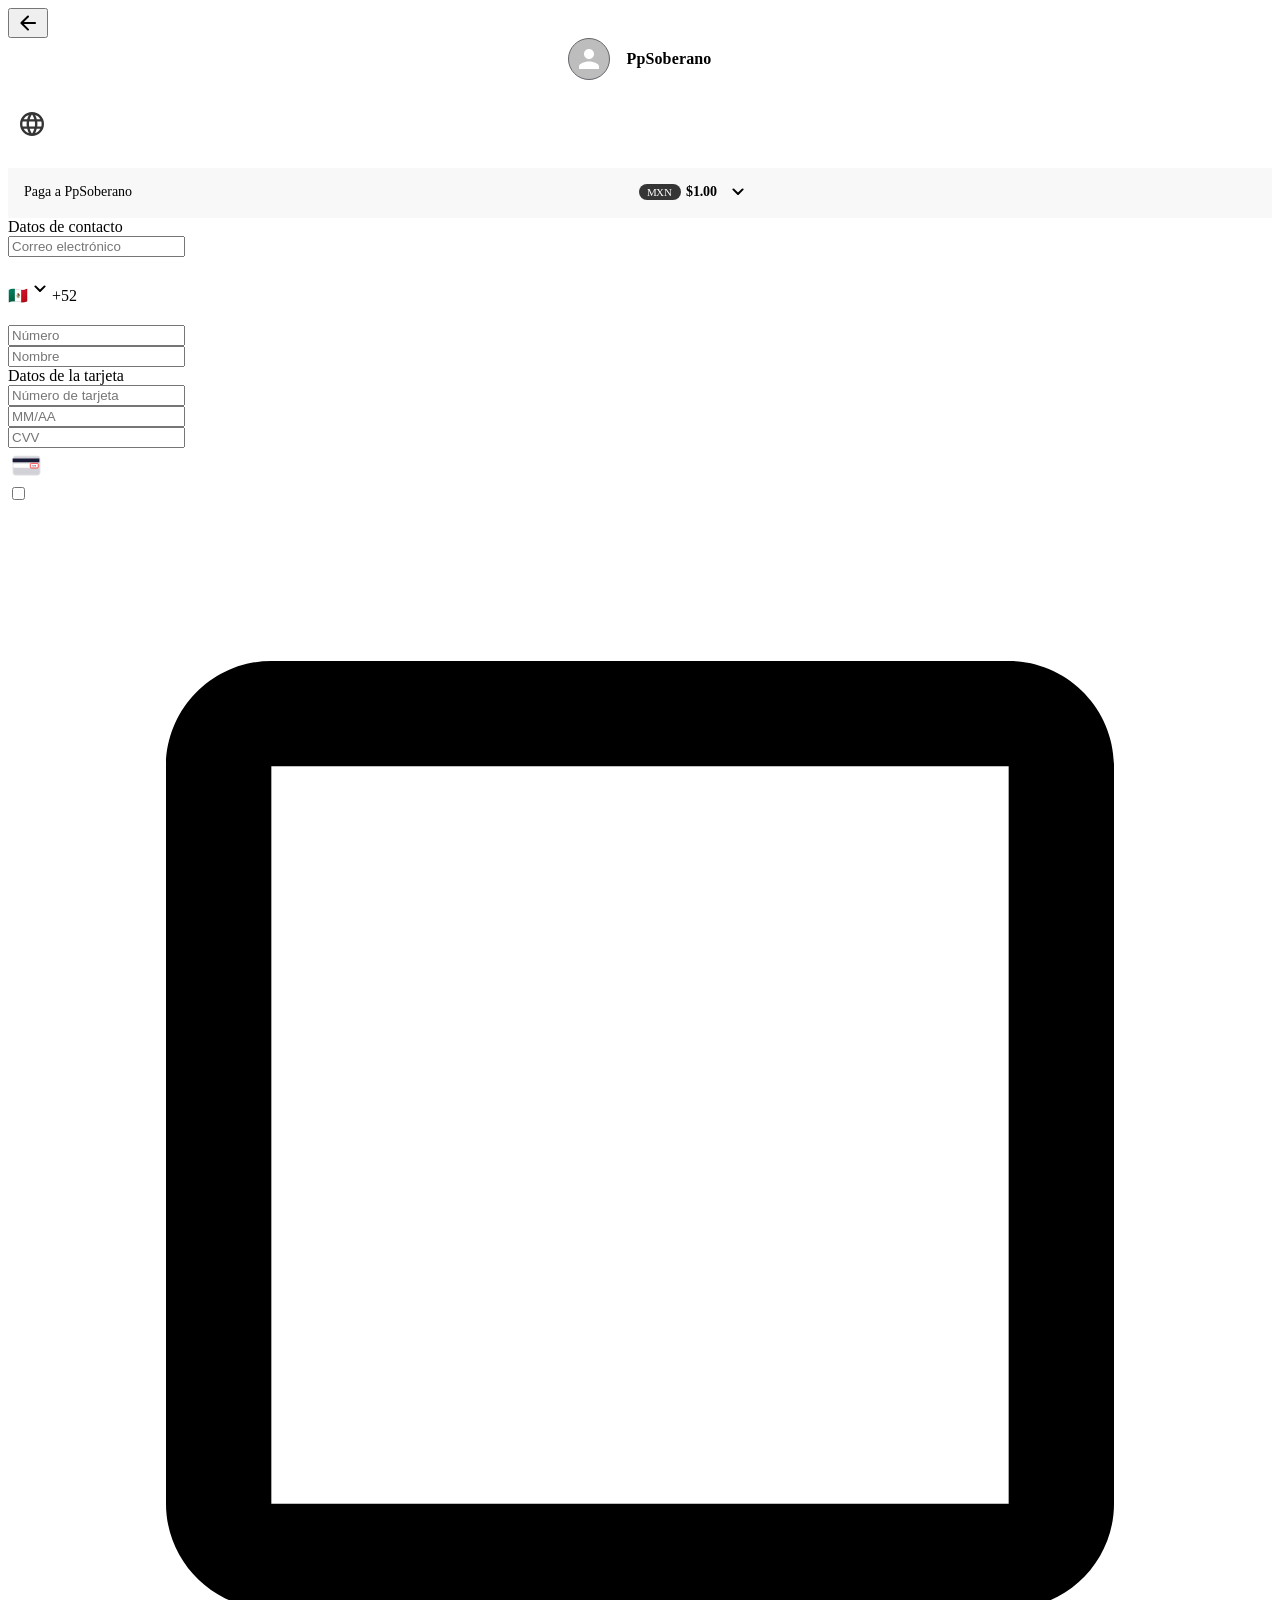
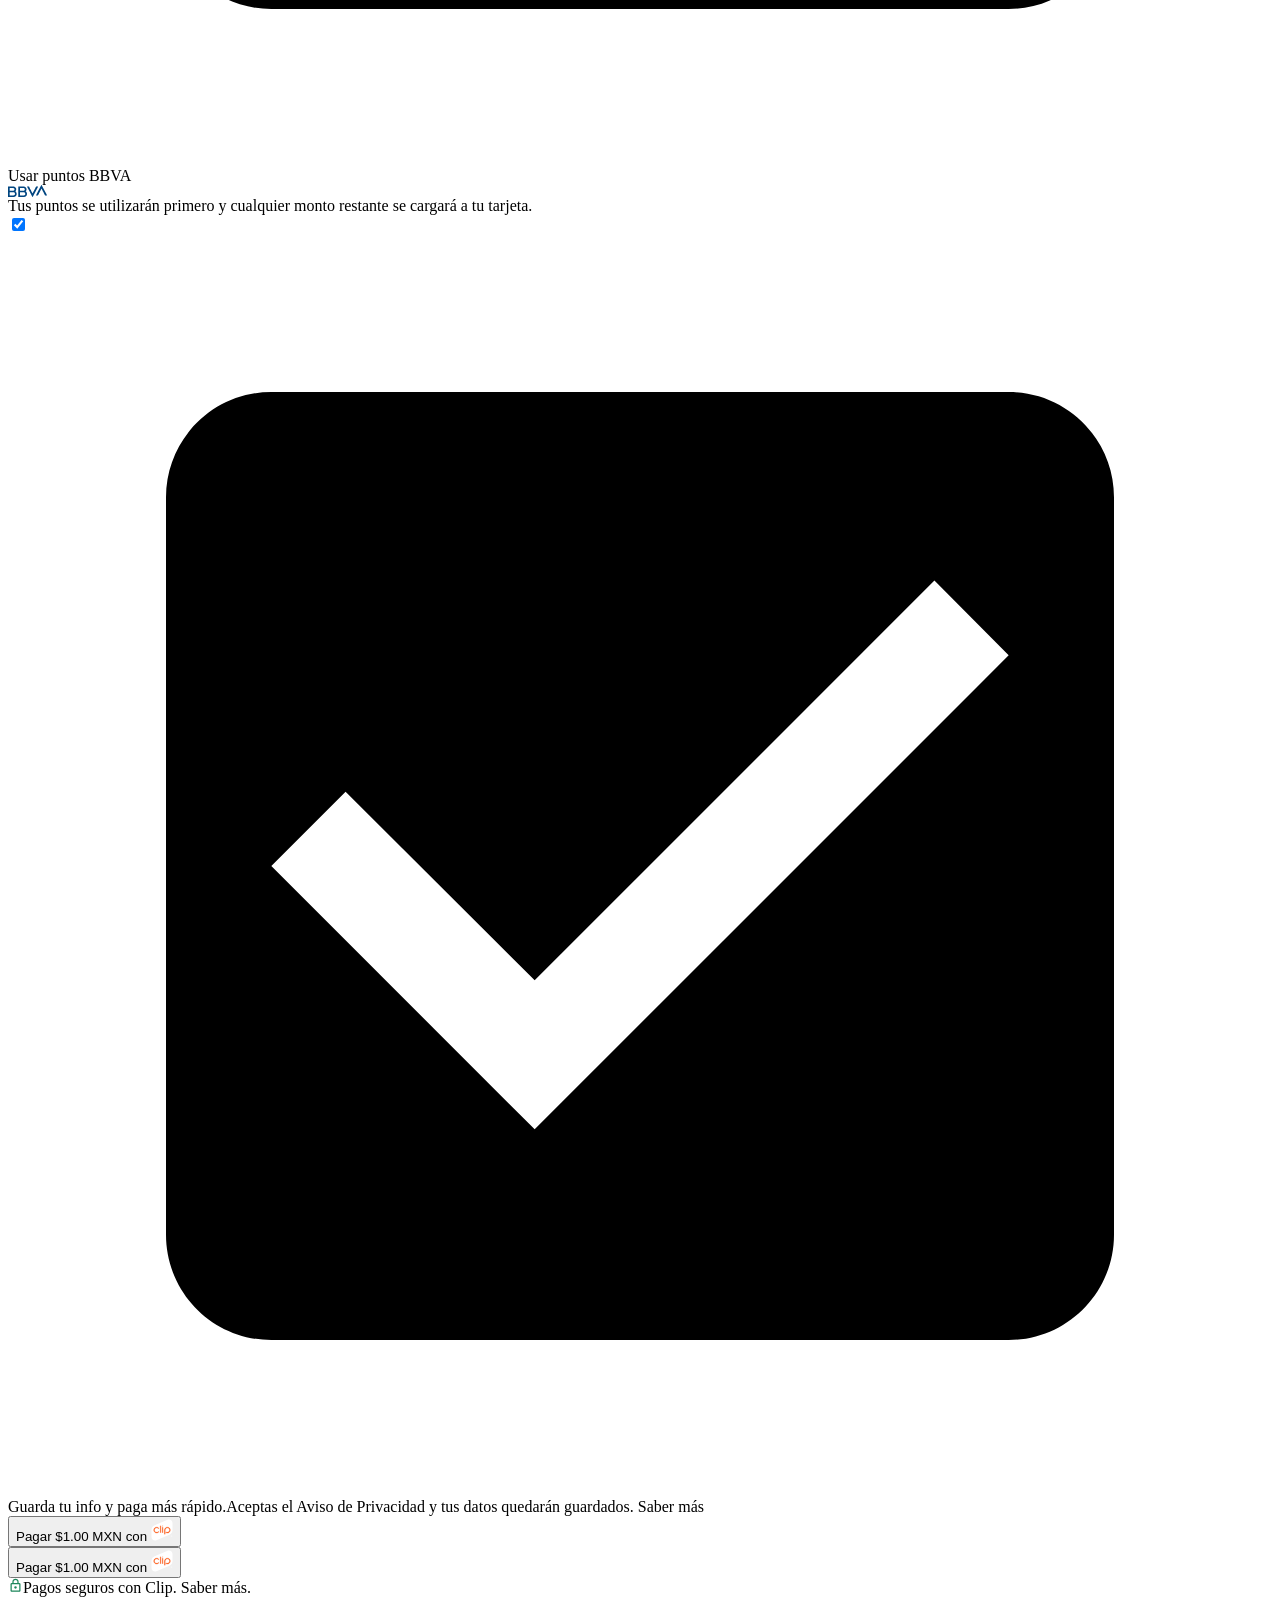
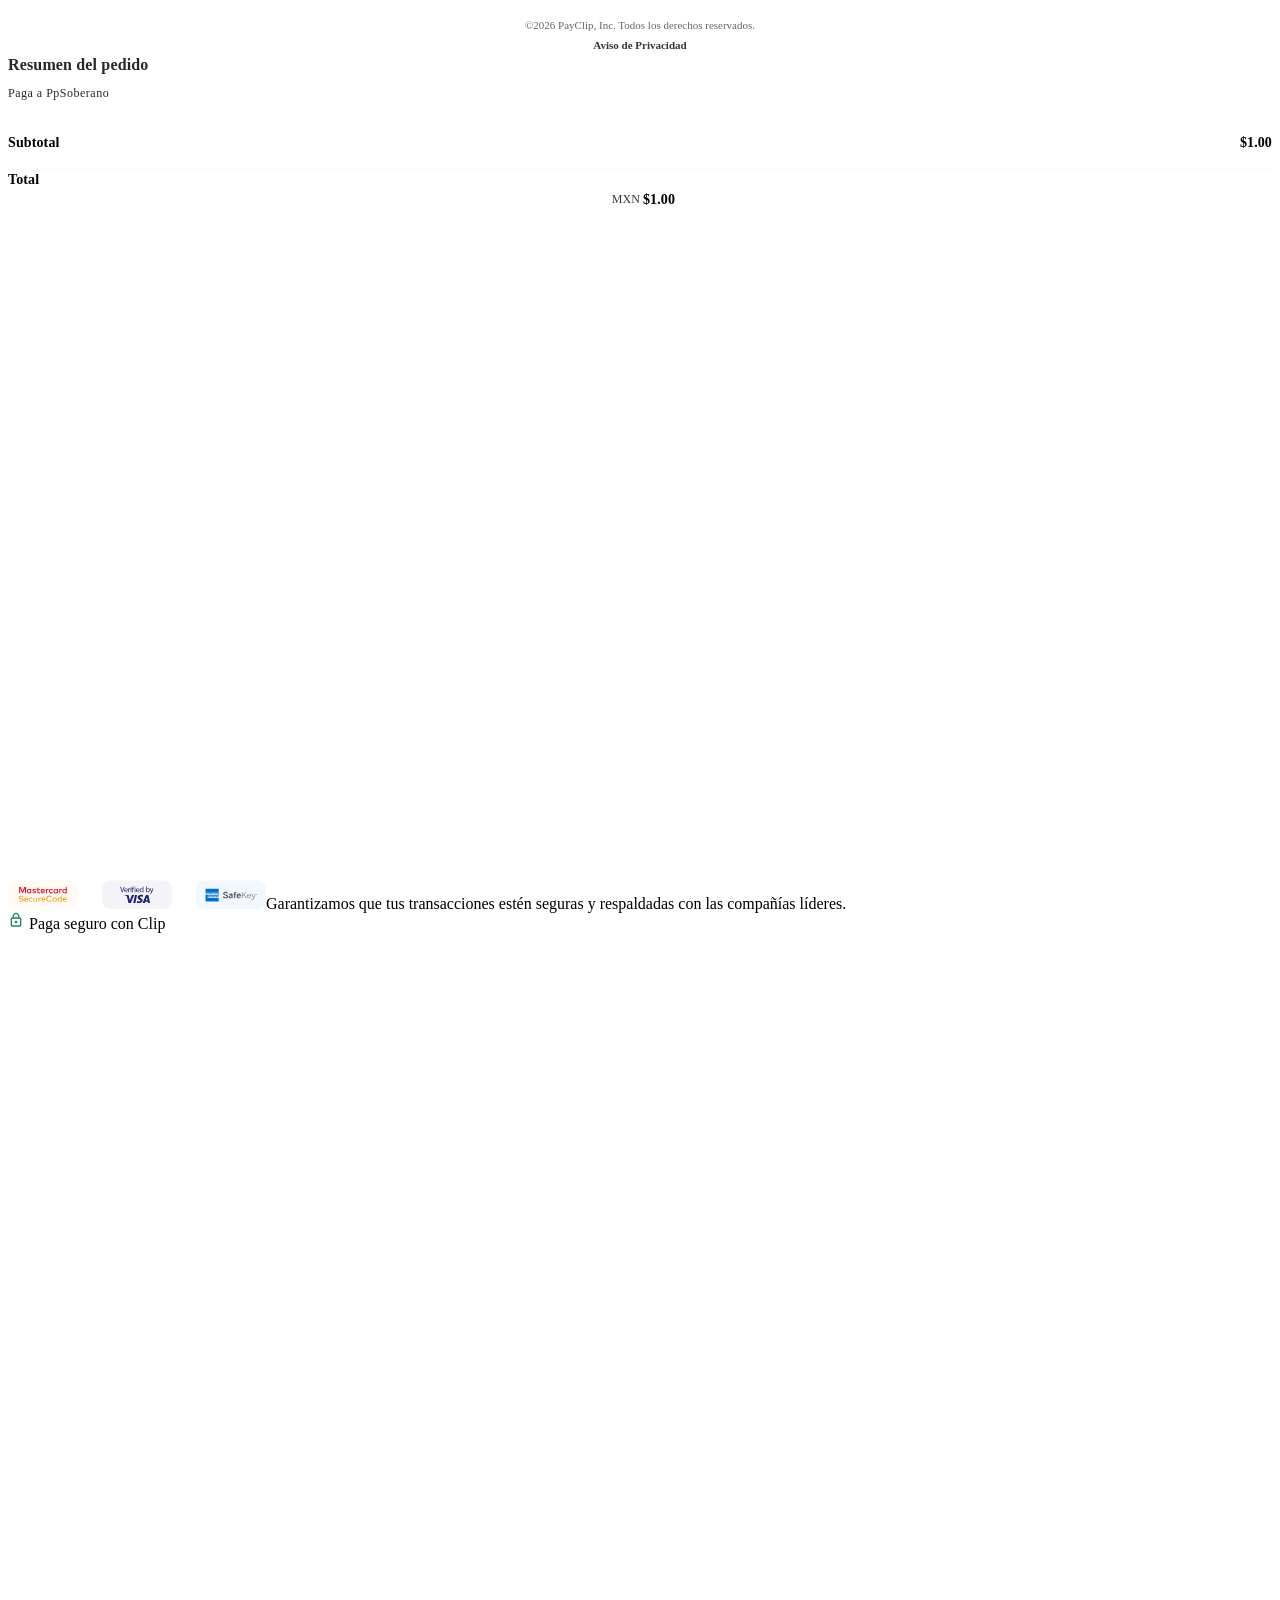
==== paycard/index.html @ 539a7869 "Add files via upload" ====
<html lang="es" translate="no" class="inter_c15e96cb-module__0bjUvq__variable" data-version="0.1.62"><head><meta charset="utf-8"><meta name="viewport" content="width=device-width, initial-scale=1, maximum-scale=5"><link rel="stylesheet" href="./styles/0u6rhwvdx1eob.css" data-precedence="next"><link rel="stylesheet" href="./styles/3uigbq0h-bh7d.css" data-precedence="next"><link rel="stylesheet" href="./styles/1vbdbcotismo5.css" data-precedence="next"><link rel="preload" as="script" fetchpriority="low" href="/v3/c3/_next/static/chunks/3gonl-n4fkqqz.js"><script src="./scripts/0mtu40m080_wc.js" async></script><script src="./scripts/0jbg322ncs_47.js" async></script><script src="./scripts/0p1zpub95np8i.js" async></script><script src="./scripts/turbopack-28_kvr_0p153x.js" async></script><script src="./scripts/413ftum2rywwe.js" async></script><script src="./scripts/24y2oelzkpn4s.js" async></script><script src="./scripts/332hw1a5yaewl.js" async></script><script src="./scripts/3yz08zxjdv069.js" async></script><script src="./scripts/3bvcrkqaoc1ia.js" async></script><script src="./scripts/2wh2i9xm3oxwu.js" async></script><script src="./scripts/3qvnt5vvgvavg.js" async></script><script src="./scripts/2z7saz9xx4ips.js" async></script><script src="./scripts/0knrlv7zot69c.js" async></script><script src="./scripts/3psntq-0_gf1s.js" async></script><script src="./scripts/1rkk1mt__80ob.js" async></script><script src="./scripts/0_tmxeokp_tp1.js" async></script><script src="./scripts/1r7r9qa54__mi.js" async></script><script src="./scripts/0izi-0ashbj9n.js" async></script><script src="./scripts/2dpwvwrl1rwm6.js" async></script><script src="./scripts/3d2wqguonr-bo.js" async></script><script src="./scripts/31ywp4ul7yrjf.js" async></script><script src="./scripts/3i5rlhpyofto1.js" async></script><script src="./scripts/0c205b6v02dlg.js" async></script><script src="./scripts/2twe34oun2mvd.js" async></script><link rel="preload" href="/v3/c3/_next/static/chunks/3abirvy5d1kko.css" as="style"><meta name="theme-color" content="#fc4c02"><meta name="next-size-adjust" content=""><link rel="preconnect" href="https://api.payclip.io"><link rel="dns-prefetch" href="https://api.payclip.io"><link rel="preconnect" href="https://browser-intake-datadoghq.com"><link rel="dns-prefetch" href="https://browser-intake-datadoghq.com"><link rel="preconnect" href="https://sdk.clip.mx"><link rel="dns-prefetch" href="https://sdk.clip.mx"><title>Pago a PpSoberano — Clip — Clip</title><meta name="description" content="Paga a PpSoberano"><meta name="robots" content="noindex, nofollow"><link rel="canonical" href="https://pago.clip.mx/17bd3888-fb70-4ed4-abf3-01d7690480ae"><meta name="format-detection" content="telephone=no, email=no"><meta property="og:title" content="Pago a PpSoberano — Clip"><meta property="og:description" content="Paga a PpSoberano"><meta property="og:image" content="https://api.payclip.io/payments/og/link_de_pago/2/es/output.png?merchant_name=PpSoberano&currency=MXN&amount=1.00&description=Paga+a+PpSoberano&merchant_logo=&payment_method_types=credit%2Cdebit&payment_method_brands=visa%2Cmastercard%2Camex%2Ccarnet%2Cdiscover%2Cdiners"><meta property="og:image:alt" content="Paga a PpSoberano de forma rápida y segura con Clip."><meta property="og:type" content="website"><meta name="twitter:card" content="summary_large_image"><meta name="twitter:title" content="Pago a PpSoberano — Clip"><meta name="twitter:description" content="Paga a PpSoberano"><meta name="twitter:image" content="https://api.payclip.io/payments/og/link_de_pago/2/es/output.png?merchant_name=PpSoberano&currency=MXN&amount=1.00&description=Paga+a+PpSoberano&merchant_logo=&payment_method_types=credit%2Cdebit&payment_method_brands=visa%2Cmastercard%2Camex%2Ccarnet%2Cdiscover%2Cdiners"><meta name="twitter:image:alt" content="Paga a PpSoberano de forma rápida y segura con Clip."><link rel="icon" href="/v3/c3/icon.png"><link rel="apple-touch-icon" href="/v3/c3/apple-icon.png"><script src="./scripts/0cz1d0mv5g_q7.js" nomodule></script><link rel="preload" href="/v3/c3/_next/static/media/83afe278b6a6bb3c-s.p.2bn3s6zvc0dyp.woff2" as="font" crossorigin="" type="font/woff2"><script src="./scripts/0lbmhi4mr-g5k.js"></script><style data-emotion="css-global" data-s=""></style><style data-emotion="css-global" data-s=""></style><style data-emotion="css-global" data-s=""></style><style data-emotion="css-global" data-s=""></style><style data-emotion="css-global" data-s=""></style><style data-emotion="css-global" data-s=""></style><style data-emotion="css-global" data-s=""></style><style data-emotion="css-global" data-s=""></style><style data-emotion="css-global" data-s=""></style><style data-emotion="css-global" data-s=""></style><style data-emotion="css-global" data-s=""></style><style data-emotion="css-global" data-s=""></style><style data-emotion="css 1e6hnp9" data-s="">.css-1e6hnp9{display:-webkit-box;display:-webkit-flex;display:-ms-flexbox;display:flex;-webkit-flex-direction:row;-ms-flex-direction:row;flex-direction:row;-webkit-box-pack:center;-ms-flex-pack:center;-webkit-justify-content:center;justify-content:center;-webkit-align-items:center;-webkit-box-align:center;-ms-flex-align:center;align-items:center;cursor:pointer;}.css-1e6hnp9>:not(style):not(style){margin:0;}.css-1e6hnp9>:not(style)~:not(style){margin-left:16px;}</style><style data-emotion="css 1at9c6n" data-s="">.css-1at9c6n{position:relative;display:-webkit-box;display:-webkit-flex;display:-ms-flexbox;display:flex;-webkit-align-items:center;-webkit-box-align:center;-ms-flex-align:center;align-items:center;-webkit-box-pack:center;-ms-flex-pack:center;-webkit-justify-content:center;justify-content:center;-webkit-flex-shrink:0;-ms-flex-negative:0;flex-shrink:0;width:40px;height:40px;font-family:Inter;font-size:1.25rem;line-height:1;border-radius:50%;overflow:hidden;-webkit-user-select:none;-moz-user-select:none;-ms-user-select:none;user-select:none;color:#fff;background-color:#bdbdbd;width:40px;height:40px;border:0.5px solid #63666a;}</style><style data-emotion="css 4n1xvj" data-s="">.css-4n1xvj{width:75%;height:75%;}</style><style data-emotion="css 13y7ul3" data-s="">.css-13y7ul3{-webkit-user-select:none;-moz-user-select:none;-ms-user-select:none;user-select:none;width:1em;height:1em;display:inline-block;fill:currentColor;-webkit-flex-shrink:0;-ms-flex-negative:0;flex-shrink:0;-webkit-transition:fill 200ms cubic-bezier(0.4, 0, 0.2, 1) 0ms;transition:fill 200ms cubic-bezier(0.4, 0, 0.2, 1) 0ms;font-size:1.5rem;width:75%;height:75%;}</style><style data-emotion="css 16a59bh" data-s="">.css-16a59bh{margin:0;font-family:Inter;font-size:16px;font-weight:600;letter-spacing:0.15px;line-height:24px;text-transform:none;-webkit-text-decoration:none;text-decoration:none;max-width:100%!important;overflow:hidden;white-space:nowrap;text-overflow:ellipsis;}</style><style data-emotion="css fqz95n" data-s="">.css-fqz95n{z-index:1200;z-index:99999999;padding:24px 16px;}.css-fqz95n>.MuiDrawer-paper{border-top-left-radius:16px;border-top-right-radius:16px;}</style><style data-emotion="css xklg78" data-s="">.css-xklg78{text-align:center;-webkit-flex:0 0 auto;-ms-flex:0 0 auto;flex:0 0 auto;font-size:1.5rem;padding:8px;border-radius:50%;overflow:visible;color:rgba(0, 0, 0, 0.54);-webkit-transition:background-color 150ms cubic-bezier(0.4, 0, 0.2, 1) 0ms;transition:background-color 150ms cubic-bezier(0.4, 0, 0.2, 1) 0ms;padding:5px;font-size:1.125rem;padding:4px;}.css-xklg78:hover{background-color:rgba(0, 0, 0, 0.04);}@media (hover: none){.css-xklg78:hover{background-color:transparent;}}.css-xklg78.Mui-disabled{background-color:transparent;color:rgba(0, 0, 0, 0.26);}</style><style data-emotion="css ii0fi" data-s="">.css-ii0fi{display:-webkit-inline-box;display:-webkit-inline-flex;display:-ms-inline-flexbox;display:inline-flex;-webkit-align-items:center;-webkit-box-align:center;-ms-flex-align:center;align-items:center;-webkit-box-pack:center;-ms-flex-pack:center;-webkit-justify-content:center;justify-content:center;position:relative;box-sizing:border-box;-webkit-tap-highlight-color:transparent;background-color:transparent;outline:0;border:0;margin:0;border-radius:0;padding:0;cursor:pointer;-webkit-user-select:none;-moz-user-select:none;-ms-user-select:none;user-select:none;vertical-align:middle;-moz-appearance:none;-webkit-appearance:none;-webkit-text-decoration:none;text-decoration:none;color:inherit;text-align:center;-webkit-flex:0 0 auto;-ms-flex:0 0 auto;flex:0 0 auto;font-size:1.5rem;padding:8px;border-radius:50%;overflow:visible;color:rgba(0, 0, 0, 0.54);-webkit-transition:background-color 150ms cubic-bezier(0.4, 0, 0.2, 1) 0ms;transition:background-color 150ms cubic-bezier(0.4, 0, 0.2, 1) 0ms;padding:5px;font-size:1.125rem;padding:4px;}.css-ii0fi::-moz-focus-inner{border-style:none;}.css-ii0fi.Mui-disabled{pointer-events:none;cursor:default;}@media print{.css-ii0fi{-webkit-print-color-adjust:exact;color-adjust:exact;}}.css-ii0fi:hover{background-color:rgba(0, 0, 0, 0.04);}@media (hover: none){.css-ii0fi:hover{background-color:transparent;}}.css-ii0fi.Mui-disabled{background-color:transparent;color:rgba(0, 0, 0, 0.26);}</style><style data-emotion="css fqz95n" data-s="">.css-fqz95n{z-index:1200;z-index:99999999;padding:24px 16px;}.css-fqz95n>.MuiDrawer-paper{border-top-left-radius:16px;border-top-right-radius:16px;}</style><style data-emotion="css w8o9hl" data-s="">.css-w8o9hl{display:-webkit-box;display:-webkit-flex;display:-ms-flexbox;display:flex;-webkit-flex-direction:row;-ms-flex-direction:row;flex-direction:row;-webkit-box-pack:justify;-webkit-justify-content:space-between;justify-content:space-between;-webkit-align-items:center;-webkit-box-align:center;-ms-flex-align:center;align-items:center;padding-top:12px;padding-bottom:14px;padding-left:16px;padding-right:16px;background-color:#f8f8f8;}.css-w8o9hl>:not(style):not(style){margin:0;}.css-w8o9hl>:not(style)~:not(style){margin-left:16px;}</style><style data-emotion="css 1ul8821" data-s="">.css-1ul8821{margin:0;font-family:Inter;font-size:14px;font-weight:500;letter-spacing:0px;line-height:20px;text-transform:none;-webkit-text-decoration:none;text-decoration:none;text-overflow:ellipsis;overflow:hidden;white-space:nowrap;max-width:100%;margin:0;}</style><style data-emotion="css 3ddvxm" data-s="">.css-3ddvxm{display:-webkit-box;display:-webkit-flex;display:-ms-flexbox;display:flex;-webkit-flex-direction:row;-ms-flex-direction:row;flex-direction:row;-webkit-box-pack:center;-ms-flex-pack:center;-webkit-justify-content:center;justify-content:center;-webkit-align-items:center;-webkit-box-align:center;-ms-flex-align:center;align-items:center;}.css-3ddvxm>:not(style):not(style){margin:0;}.css-3ddvxm>:not(style)~:not(style){margin-left:8px;}</style><style data-emotion="css 1vrprru" data-s="">.css-1vrprru{display:-webkit-box;display:-webkit-flex;display:-ms-flexbox;display:flex;-webkit-flex-direction:column;-ms-flex-direction:column;flex-direction:column;-webkit-align-items:flex-end;-webkit-box-align:flex-end;-ms-flex-align:flex-end;align-items:flex-end;cursor:pointer;}</style><style data-emotion="css 1fdz9ww" data-s="">.css-1fdz9ww{display:-webkit-box;display:-webkit-flex;display:-ms-flexbox;display:flex;-webkit-flex-direction:row;-ms-flex-direction:row;flex-direction:row;-webkit-box-pack:center;-ms-flex-pack:center;-webkit-justify-content:center;justify-content:center;-webkit-flex-direction:row;-ms-flex-direction:row;flex-direction:row;-webkit-align-items:center;-webkit-box-align:center;-ms-flex-align:center;align-items:center;}</style><style data-emotion="css wbv8dy" data-s="">.css-wbv8dy{margin:0;font-family:Inter;font-size:11px;font-weight:500;letter-spacing:0px;line-height:16px;text-transform:none;-webkit-text-decoration:none;text-decoration:none;text-align:center;color:#ffffff;width:42px;height:16px;display:-webkit-box;display:-webkit-flex;display:-ms-flexbox;display:flex;-webkit-flex-direction:row;-ms-flex-direction:row;flex-direction:row;-webkit-box-pack:center;-ms-flex-pack:center;-webkit-justify-content:center;justify-content:center;-webkit-align-items:center;-webkit-box-align:center;-ms-flex-align:center;align-items:center;border-radius:99999px;background-color:#353536;margin-right:5px;}</style><style data-emotion="css 1cnxmc2" data-s="">.css-1cnxmc2{margin:0;font-family:Inter;font-size:14px;font-weight:700;letter-spacing:0.1px;line-height:20px;text-transform:none;-webkit-text-decoration:none;text-decoration:none;font-weight:800;display:-webkit-box;display:-webkit-flex;display:-ms-flexbox;display:flex;-webkit-box-pack:center;-ms-flex-pack:center;-webkit-justify-content:center;justify-content:center;-webkit-align-items:center;-webkit-box-align:center;-ms-flex-align:center;align-items:center;}</style><style data-emotion="css 1jmfqrm" data-s="">.css-1jmfqrm{margin:0;font-family:Inter;font-size:14px;font-weight:700;letter-spacing:0.1px;line-height:20px;text-transform:none;-webkit-text-decoration:none;text-decoration:none;font-weight:800;}</style><style data-emotion="css fqz95n" data-s="">.css-fqz95n{z-index:1200;z-index:99999999;padding:24px 16px;}.css-fqz95n>.MuiDrawer-paper{border-top-left-radius:16px;border-top-right-radius:16px;}</style><style data-emotion="css 58hirh" data-s="">.css-58hirh{display:-webkit-box;display:-webkit-flex;display:-ms-flexbox;display:flex;-webkit-flex-direction:column;-ms-flex-direction:column;flex-direction:column;-webkit-box-pack:center;-ms-flex-pack:center;-webkit-justify-content:center;justify-content:center;-webkit-align-items:center;-webkit-box-align:center;-ms-flex-align:center;align-items:center;width:100%;gap:4px;}</style><style data-emotion="css 1sy0gx0" data-s="">.css-1sy0gx0{margin:0;font-family:Inter;font-size:11px;font-weight:500;letter-spacing:0px;line-height:16px;text-transform:none;-webkit-text-decoration:none;text-decoration:none;text-align:center;color:#63666a;}</style><style data-emotion="css 10wfhgf" data-s="">.css-10wfhgf{margin:0;font-family:Inter;font-size:11px;font-weight:500;letter-spacing:0px;line-height:16px;text-transform:none;-webkit-text-decoration:none;text-decoration:none;text-align:center;color:#353536;font-weight:600;}</style><style data-emotion="css d8o647" data-s="">.css-d8o647{display:-webkit-box;display:-webkit-flex;display:-ms-flexbox;display:flex;-webkit-flex-direction:column;-ms-flex-direction:column;flex-direction:column;width:100%;min-width:293px;}</style><style data-emotion="css kntyk0" data-s="">.css-kntyk0{margin:0;font-family:Inter;font-size:16px;font-weight:600;letter-spacing:0.15px;line-height:24px;text-transform:none;-webkit-text-decoration:none;text-decoration:none;color:#25282a;margin-bottom:8px;}</style><style data-emotion="css 1ir4zbm" data-s="">.css-1ir4zbm{margin:0;font-family:Inter;font-size:12px;font-weight:400;letter-spacing:0.5px;line-height:16px;text-transform:none;-webkit-text-decoration:none;text-decoration:none;color:#25282a;margin-bottom:16px;}</style><style data-emotion="css hpe8nz" data-s="">.css-hpe8nz{display:-webkit-box;display:-webkit-flex;display:-ms-flexbox;display:flex;-webkit-flex-direction:row;-ms-flex-direction:row;flex-direction:row;-webkit-box-pack:justify;-webkit-justify-content:space-between;justify-content:space-between;-webkit-align-items:center;-webkit-box-align:center;-ms-flex-align:center;align-items:center;border-bottom:1px solid #F8F8F8;height:52px;}</style><style data-emotion="css age76l" data-s="">.css-age76l{margin:0;font-family:Inter;font-size:14px;font-weight:700;letter-spacing:0.12px;line-height:20px;text-transform:none;-webkit-text-decoration:none;text-decoration:none;}</style><style data-emotion="css 1fdz9ww" data-s="">.css-1fdz9ww{display:-webkit-box;display:-webkit-flex;display:-ms-flexbox;display:flex;-webkit-flex-direction:row;-ms-flex-direction:row;flex-direction:row;-webkit-box-pack:center;-ms-flex-pack:center;-webkit-justify-content:center;justify-content:center;-webkit-flex-direction:row;-ms-flex-direction:row;flex-direction:row;-webkit-align-items:center;-webkit-box-align:center;-ms-flex-align:center;align-items:center;}</style><style data-emotion="css 1fd1jws" data-s="">.css-1fd1jws{margin:0;font-family:Inter;font-size:14px;font-weight:700;letter-spacing:0.12px;line-height:20px;text-transform:none;-webkit-text-decoration:none;text-decoration:none;font-weight:800;display:-webkit-box;display:-webkit-flex;display:-ms-flexbox;display:flex;-webkit-box-pack:center;-ms-flex-pack:center;-webkit-justify-content:center;justify-content:center;-webkit-align-items:center;-webkit-box-align:center;-ms-flex-align:center;align-items:center;}</style><style data-emotion="css 3njeoi" data-s="">.css-3njeoi{margin:0;font-family:Inter;font-size:14px;font-weight:700;letter-spacing:0.12px;line-height:20px;text-transform:none;-webkit-text-decoration:none;text-decoration:none;font-weight:800;}</style><style data-emotion="css 1y9q5gm" data-s="">.css-1y9q5gm{display:-webkit-box;display:-webkit-flex;display:-ms-flexbox;display:flex;-webkit-flex-direction:row;-ms-flex-direction:row;flex-direction:row;-webkit-box-pack:justify;-webkit-justify-content:space-between;justify-content:space-between;-webkit-align-items:center;-webkit-box-align:center;-ms-flex-align:center;align-items:center;margin-bottom:0px;padding-top:18px;}</style><style data-emotion="css i2prfe" data-s="">.css-i2prfe{margin:0;font-family:Inter;font-weight:400;font-size:0.75rem;line-height:1.66;text-align:center;color:#353536!important;width:42px;height:19.5px!important;display:-webkit-box;display:-webkit-flex;display:-ms-flexbox;display:flex;-webkit-flex-direction:row;-ms-flex-direction:row;flex-direction:row;-webkit-box-pack:center;-ms-flex-pack:center;-webkit-justify-content:center;justify-content:center;-webkit-align-items:center;-webkit-box-align:center;-ms-flex-align:center;align-items:center;margin-right:-4px;}</style><style data-emotion="css 1cnxmc2" data-s="">.css-1cnxmc2{margin:0;font-family:Inter;font-size:14px;font-weight:700;letter-spacing:0.1px;line-height:20px;text-transform:none;-webkit-text-decoration:none;text-decoration:none;font-weight:800;display:-webkit-box;display:-webkit-flex;display:-ms-flexbox;display:flex;-webkit-box-pack:center;-ms-flex-pack:center;-webkit-justify-content:center;justify-content:center;-webkit-align-items:center;-webkit-box-align:center;-ms-flex-align:center;align-items:center;}</style><style data-emotion="css 1jmfqrm" data-s="">.css-1jmfqrm{margin:0;font-family:Inter;font-size:14px;font-weight:700;letter-spacing:0.1px;line-height:20px;text-transform:none;-webkit-text-decoration:none;text-decoration:none;font-weight:800;}</style><style data-emotion="css fqz95n" data-s="">.css-fqz95n{z-index:1200;z-index:99999999;padding:24px 16px;}.css-fqz95n>.MuiDrawer-paper{border-top-left-radius:16px;border-top-right-radius:16px;}</style><style data-emotion="css" data-s=""></style><style type="text/css">.index-module_slot_wrap__ZT-DX {
  display: inline-block;
  white-space: nowrap;
}

.index-module_slot__DpPgW {
  display: inline-block;
  overflow: hidden;
  text-align: center;
  vertical-align: middle;
  will-change: transform;
}

.index-module_separator__7GhtE {
  display: inline-block;
  vertical-align: middle;
  text-align: center;
}

.index-module_numbers__sqlqm {
  display: block;
}

.index-module_num__j6XH3 {
  display: block;
}

.index-module_top_dummy_list__veRmf {
  position: absolute;
  top: 0;
  transform: translateY(-100%);
}

[aria-hidden=true] {
  user-select: none;
}</style><link rel="preload" href="https://tools.clip.mx/transparent/risk?session_id=f8302f60-95c1-42f6-b080-1098547730f4" as="script"><script src="./scripts/0lsqoz5zjf5q2.js"></script><script src="./scripts/1he1latb0dtxr.js"></script><script src="./scripts/2nci-7yusjyyh.js"></script><script src="./scripts/0npb_8lcim86u.js"></script><script src="./scripts/1--t8-tz18j8w.js"></script><script src="./scripts/0cl2-48gd0xxa.js"></script><script src="./scripts/1i2_o2upp5703.js"></script></head><body><div hidden><!--$--><!--/$--></div><script>window.metricOpenCybersourceIframe=window.metricOpenCybersourceIframe||function(){};window.metricErrorAt3DSAuthentication=window.metricErrorAt3DSAuthentication||function(){};</script><!--$--><!--/$--><div class="layout-module__6Bi77W__grid" data-component="FlowLayout"><div id="checkout-main" class="layout-module__6Bi77W__main" data-component="FlowLayoutMain"><main><div class="CardFlow-module__vH3luW__container" data-component="CardFlow"><header class="CheckoutHeader-module__P4w8qa__topBar" data-component="CheckoutHeader"><button class="CheckoutHeader-module__P4w8qa__backButton" aria-label="Volver"><svg width="24" height="24" viewBox="0 -960 960 960"><path fill="currentColor" d="m313-440 196 196q12 12 11.5 28T508-188q-12 11-28 11.5T452-188L188-452q-6-6-8.5-13t-2.5-15 2.5-15 8.5-13l264-264q11-11 27.5-11t28.5 11q12 12 12 28.5T508-715L313-520h447q17 0 28.5 11.5T800-480t-11.5 28.5T760-440z" /></svg></button><div class="CheckoutHeader-module__P4w8qa__merchantInfo"><div class="MuiStack-root css-1e6hnp9"><div class="MuiAvatar-root MuiAvatar-circular MuiAvatar-colorDefault css-1at9c6n"><svg class="MuiSvgIcon-root MuiSvgIcon-fontSizeMedium MuiAvatar-fallback css-13y7ul3" focusable="false" aria-hidden="true" viewBox="0 0 24 24" data-testid="PersonIcon"><path d="M12 12c2.21 0 4-1.79 4-4s-1.79-4-4-4-4 1.79-4 4 1.79 4 4 4zm0 2c-2.67 0-8 1.34-8 4v2h16v-2c0-2.66-5.33-4-8-4z" /></svg></div><span class="MuiTypography-root MuiTypography-title.medium css-16a59bh">PpSoberano</span></div><div class="PrivateSwipeArea-root css-17j2vre" style="height: 20px;"></div></div><button class="MuiButtonBase-root MuiIconButton-root MuiIconButton-sizeSmall css-ii0fi" tabindex="0" type="button"><svg width="40" height="40" viewBox="0 0 40 40" fill="none" xmlns="http://www.w3.org/2000/svg" aria-label="language"><path d="M20 32C18.36 32 16.81 31.685 15.35 31.055C13.89 30.425 12.615 29.565 11.525 28.475C10.435 27.385 9.575 26.11 8.945 24.65C8.315 23.19 8 21.64 8 20C8 18.34 8.315 16.785 8.945 15.335C9.575 13.885 10.435 12.615 11.525 11.525C12.615 10.435 13.89 9.575 15.35 8.945C16.81 8.315 18.36 8 20 8C21.66 8 23.215 8.315 24.665 8.945C26.115 9.575 27.385 10.435 28.475 11.525C29.565 12.615 30.425 13.885 31.055 15.335C31.685 16.785 32 18.34 32 20C32 21.64 31.685 23.19 31.055 24.65C30.425 26.11 29.565 27.385 28.475 28.475C27.385 29.565 26.115 30.425 24.665 31.055C23.215 31.685 21.66 32 20 32ZM20 29.54C20.52 28.82 20.97 28.07 21.35 27.29C21.73 26.51 22.04 25.68 22.28 24.8H17.72C17.96 25.68 18.27 26.51 18.65 27.29C19.03 28.07 19.48 28.82 20 29.54ZM16.88 29.06C16.52 28.4 16.205 27.715 15.935 27.005C15.665 26.295 15.44 25.56 15.26 24.8H11.72C12.3 25.8 13.025 26.67 13.895 27.41C14.765 28.15 15.76 28.7 16.88 29.06ZM23.12 29.06C24.24 28.7 25.235 28.15 26.105 27.41C26.975 26.67 27.7 25.8 28.28 24.8H24.74C24.56 25.56 24.335 26.295 24.065 27.005C23.795 27.715 23.48 28.4 23.12 29.06ZM10.7 22.4H14.78C14.72 22 14.675 21.605 14.645 21.215C14.615 20.825 14.6 20.42 14.6 20C14.6 19.58 14.615 19.175 14.645 18.785C14.675 18.395 14.72 18 14.78 17.6H10.7C10.6 18 10.525 18.395 10.475 18.785C10.425 19.175 10.4 19.58 10.4 20C10.4 20.42 10.425 20.825 10.475 21.215C10.525 21.605 10.6 22 10.7 22.4ZM17.18 22.4H22.82C22.88 22 22.925 21.605 22.955 21.215C22.985 20.825 23 20.42 23 20C23 19.58 22.985 19.175 22.955 18.785C22.925 18.395 22.88 18 22.82 17.6H17.18C17.12 18 17.075 18.395 17.045 18.785C17.015 19.175 17 19.58 17 20C17 20.42 17.015 20.825 17.045 21.215C17.075 21.605 17.12 22 17.18 22.4ZM25.22 22.4H29.3C29.4 22 29.475 21.605 29.525 21.215C29.575 20.825 29.6 20.42 29.6 20C29.6 19.58 29.575 19.175 29.525 18.785C29.475 18.395 29.4 18 29.3 17.6H25.22C25.28 18 25.325 18.395 25.355 18.785C25.385 19.175 25.4 19.58 25.4 20C25.4 20.42 25.385 20.825 25.355 21.215C25.325 21.605 25.28 22 25.22 22.4ZM24.74 15.2H28.28C27.7 14.2 26.975 13.33 26.105 12.59C25.235 11.85 24.24 11.3 23.12 10.94C23.48 11.6 23.795 12.285 24.065 12.995C24.335 13.705 24.56 14.44 24.74 15.2ZM17.72 15.2H22.28C22.04 14.32 21.73 13.49 21.35 12.71C20.97 11.93 20.52 11.18 20 10.46C19.48 11.18 19.03 11.93 18.65 12.71C18.27 13.49 17.96 14.32 17.72 15.2ZM11.72 15.2H15.26C15.44 14.44 15.665 13.705 15.935 12.995C16.205 12.285 16.52 11.6 16.88 10.94C15.76 11.3 14.765 11.85 13.895 12.59C13.025 13.33 12.3 14.2 11.72 15.2Z" fill="#353536" /></svg><span class="MuiTouchRipple-root css-w0pj6f"></span></button><div class="PrivateSwipeArea-root css-17j2vre" style="height: 20px;"></div></header><div class="CheckoutHeader-module__P4w8qa__summaryBar"><div class="MuiStack-root css-w8o9hl"><span class="MuiTypography-root MuiTypography-label.medium css-1ul8821">Paga a PpSoberano</span><div class="MuiStack-root css-3ddvxm"><div class="MuiStack-root css-1vrprru"><div class="MuiStack-root css-1fdz9ww" data-testid="div-total-amount"><span class="MuiTypography-root MuiTypography-label.tiny MuiTypography-alignCenter css-wbv8dy" data-testid="span-currency"> <!-- --><span class="MuiStack-root css-5j8rg0"><span class="index-module_slot_wrap__ZT-DX slot-counter"><span class="index-module_slot__DpPgW slot-counter-item" style="display: inline-block; height: 16.0038px;"><span class="index-module_numbers__sqlqm slot-counter-item-numbers" style="transition: none; transform: translateY(0px);"><span class="index-module_num__j6XH3 slot-counter-item-number" aria-hidden="true" style="height: 16.0038px;">M</span><span class="index-module_num__j6XH3 slot-counter-item-number" aria-hidden="true">6</span><span class="index-module_num__j6XH3 slot-counter-item-number" aria-hidden="true">6</span><span class="index-module_num__j6XH3 slot-counter-item-number" aria-hidden="true">0</span><span class="index-module_num__j6XH3 slot-counter-item-number" aria-hidden="true">4</span><span class="index-module_num__j6XH3 slot-counter-item-number" aria-hidden="true">1</span><span class="index-module_num__j6XH3 slot-counter-item-number slot-counter-item-number-value">M</span></span></span><span class="index-module_slot__DpPgW slot-counter-item" style="display: inline-block; height: 16.0038px;"><span class="index-module_numbers__sqlqm slot-counter-item-numbers" style="transition: none; transform: translateY(0px);"><span class="index-module_num__j6XH3 slot-counter-item-number" aria-hidden="true" style="height: 16.0038px;">X</span><span class="index-module_num__j6XH3 slot-counter-item-number" aria-hidden="true">4</span><span class="index-module_num__j6XH3 slot-counter-item-number" aria-hidden="true">1</span><span class="index-module_num__j6XH3 slot-counter-item-number" aria-hidden="true">6</span><span class="index-module_num__j6XH3 slot-counter-item-number" aria-hidden="true">6</span><span class="index-module_num__j6XH3 slot-counter-item-number" aria-hidden="true">0</span><span class="index-module_num__j6XH3 slot-counter-item-number slot-counter-item-number-value">X</span></span></span><span class="index-module_slot__DpPgW slot-counter-item" style="display: inline-block; height: 16.0038px;"><span class="index-module_numbers__sqlqm slot-counter-item-numbers" style="transition: none; transform: translateY(0px);"><span class="index-module_num__j6XH3 slot-counter-item-number" aria-hidden="true" style="height: 16.0038px;">N</span><span class="index-module_num__j6XH3 slot-counter-item-number" aria-hidden="true">6</span><span class="index-module_num__j6XH3 slot-counter-item-number" aria-hidden="true">1</span><span class="index-module_num__j6XH3 slot-counter-item-number" aria-hidden="true">6</span><span class="index-module_num__j6XH3 slot-counter-item-number" aria-hidden="true">4</span><span class="index-module_num__j6XH3 slot-counter-item-number" aria-hidden="true">0</span><span class="index-module_num__j6XH3 slot-counter-item-number slot-counter-item-number-value">N</span></span></span></span></span></span><span class="MuiTypography-root MuiTypography-body.md.bold css-1cnxmc2" data-testid="span-amount"><span class="index-module_slot_wrap__ZT-DX slot-counter"><span class="index-module_slot__DpPgW slot-counter-item" style="display: inline-block; height: 20px;"><span class="index-module_numbers__sqlqm slot-counter-item-numbers" style="transition: none; transform: translateY(0px);"><span class="index-module_num__j6XH3 slot-counter-item-number" aria-hidden="true" style="height: 20px;">$</span><span class="index-module_num__j6XH3 slot-counter-item-number" aria-hidden="true">2</span><span class="index-module_num__j6XH3 slot-counter-item-number" aria-hidden="true">4</span><span class="index-module_num__j6XH3 slot-counter-item-number" aria-hidden="true">6</span><span class="index-module_num__j6XH3 slot-counter-item-number" aria-hidden="true">7</span><span class="index-module_num__j6XH3 slot-counter-item-number" aria-hidden="true">9</span><span class="index-module_num__j6XH3 slot-counter-item-number slot-counter-item-number-value">$</span></span></span><span class="index-module_slot__DpPgW slot-counter-item" style="display: inline-block; height: 20px;"><span class="index-module_numbers__sqlqm slot-counter-item-numbers" style="transition: none; transform: translateY(0px);"><span class="index-module_num__j6XH3 slot-counter-item-number" aria-hidden="true" style="height: 20px;">1</span><span class="index-module_num__j6XH3 slot-counter-item-number" aria-hidden="true">7</span><span class="index-module_num__j6XH3 slot-counter-item-number" aria-hidden="true">6</span><span class="index-module_num__j6XH3 slot-counter-item-number" aria-hidden="true">4</span><span class="index-module_num__j6XH3 slot-counter-item-number" aria-hidden="true">9</span><span class="index-module_num__j6XH3 slot-counter-item-number" aria-hidden="true">2</span><span class="index-module_num__j6XH3 slot-counter-item-number slot-counter-item-number-value">1</span></span></span></span><span class="MuiTypography-root MuiTypography-body.md.bold css-1jmfqrm" data-testid="span-decimals"><span class="index-module_slot_wrap__ZT-DX slot-counter"><span class="index-module_separator__7GhtE slot-counter-item slot-counter-separator">.</span><span class="index-module_slot__DpPgW slot-counter-item" style="display: inline-block; height: 20px;"><span class="index-module_numbers__sqlqm slot-counter-item-numbers" style="transition: none; transform: translateY(0px);"><span class="index-module_num__j6XH3 slot-counter-item-number" aria-hidden="true" style="height: 20px;">0</span><span class="index-module_num__j6XH3 slot-counter-item-number" aria-hidden="true">3</span><span class="index-module_num__j6XH3 slot-counter-item-number" aria-hidden="true">4</span><span class="index-module_num__j6XH3 slot-counter-item-number" aria-hidden="true">2</span><span class="index-module_num__j6XH3 slot-counter-item-number" aria-hidden="true">2</span><span class="index-module_num__j6XH3 slot-counter-item-number" aria-hidden="true">1</span><span class="index-module_num__j6XH3 slot-counter-item-number slot-counter-item-number-value">0</span></span></span><span class="index-module_slot__DpPgW slot-counter-item" style="display: inline-block; height: 20px;"><span class="index-module_numbers__sqlqm slot-counter-item-numbers" style="transition: none; transform: translateY(0px);"><span class="index-module_num__j6XH3 slot-counter-item-number" aria-hidden="true" style="height: 20px;">0</span><span class="index-module_num__j6XH3 slot-counter-item-number" aria-hidden="true">4</span><span class="index-module_num__j6XH3 slot-counter-item-number" aria-hidden="true">2</span><span class="index-module_num__j6XH3 slot-counter-item-number" aria-hidden="true">2</span><span class="index-module_num__j6XH3 slot-counter-item-number" aria-hidden="true">1</span><span class="index-module_num__j6XH3 slot-counter-item-number" aria-hidden="true">3</span><span class="index-module_num__j6XH3 slot-counter-item-number slot-counter-item-number-value">0</span></span></span></span></span></span></div></div><svg style="cursor:pointer" width="24" height="24" viewBox="0 -960 960 960"><path fill="currentColor" d="M480-361q-8 0-15-2.5t-13-8.5L268-556q-11-11-11-28t11-28 28-11 28 11l156 156 156-156q11-11 28-11t28 11 11 28-11 28L508-372q-6 6-13 8.5t-15 2.5" /></svg></div><div class="PrivateSwipeArea-root css-17j2vre" style="height: 20px;"></div></div></div><section class="CardFlow-module__vH3luW__body"><div class="MuiStack-root css-1jlk4nj"><div class="MuiStack-root css-1i6tgha"><div class="MuiStack-root css-ltkxuh"><span class="MuiTypography-root MuiTypography-label.large css-1ecdjjq">Datos de contacto</span><div class="MuiStack-root css-1bpk2h0"><div class="MuiInputBase-root MuiInput-root MuiInput-underline MuiInputBase-colorPrimary MuiInputBase-adornedEnd flatDesign css-1csvg6p"><input aria-invalid="false" autocomplete="email" placeholder="Correo electrónico" inputmode="email" class="MuiInputBase-input MuiInput-input MuiInputBase-inputAdornedEnd css-mnn31" type="email" value="" name="email"><div class="MuiInputAdornment-root MuiInputAdornment-positionEnd css-vg622q"></div></div><div class="PrivateSwipeArea-root css-17j2vre" style="height: 20px;"></div><div class="MuiInputBase-root MuiInput-root MuiInput-underline MuiInputBase-colorPrimary MuiInputBase-adornedStart css-18uoz6s"><div class="MuiStack-root css-9nmtmq" data-testid="phone-country-selector-open-button">🇲🇽<svg data-testid="keyboard-arrow-down-icon" width="24" height="24" viewBox="0 -960 960 960"><path fill="currentColor" d="M480-361q-8 0-15-2.5t-13-8.5L268-556q-11-11-11-28t11-28 28-11 28 11l156 156 156-156q11-11 28-11t28 11 11 28-11 28L508-372q-6 6-13 8.5t-15 2.5" /></svg><span class="MuiTypography-root MuiTypography-body.lg.regular css-wx4aoy">+52</span></div><div class="PrivateSwipeArea-root css-17j2vre" style="height: 20px;"></div><input aria-invalid="false" autocomplete="tel" id="phone-client" placeholder="Número" inputmode="tel" class="MuiInputBase-input MuiInput-input MuiInputBase-inputAdornedStart css-mnn31" type="tel" value="" name="phone"></div><div class="MuiInputBase-root MuiInput-root MuiInput-underline MuiInputBase-colorPrimary css-1qfrbjj"><input aria-invalid="false" autocomplete="name" placeholder="Nombre" inputmode="text" class="MuiInputBase-input MuiInput-input css-mnn31" type="text" value="" name="name"></div></div></div><div class="MuiStack-root css-j7qwjs"><span class="MuiTypography-root MuiTypography-label.large css-1ecdjjq">Datos de la tarjeta</span><div class="MuiStack-root css-au9j7x"><div class="MuiStack-root css-2bihon"><div class="MuiStack-root css-k5cdae"><div class="fill-container css-if2tg5"><div inputmode="numeric" class="MuiInputBase-root MuiInput-root MuiInput-underline MuiInputBase-colorPrimary MuiInputBase-adornedEnd css-1u8gkw2"><input aria-invalid="false" placeholder="Número de tarjeta" inputmode="numeric" class="MuiInputBase-input MuiInput-input MuiInputBase-inputAdornedEnd css-mnn31" type="text" value="" name="cardNumber"><div class="css-kb49ge"><div class="css-1qc11ss" style="width: 120px; min-width: 120px; max-width: 120px;"><div class="css-vl6hcf" style="background-image: url(&quot;./images/logos-cards.svg&quot;); background-size: auto 100%; background-position-x: -31px;"></div><div class="css-vl6hcf" style="background-image: url(&quot;./images/logos-cards.svg&quot;); background-size: auto 100%; background-position-x: 1px;"></div><div class="css-vl6hcf" style="background-image: url(&quot;./images/logos-cards.svg&quot;); background-size: auto 100%; background-position-x: -64px;"></div><div index="1" class="css-vl6hcf" style="background-image: url(&quot;./images/logos-cards.svg&quot;); background-size: auto 100%; background-position-x: -190px;"></div></div></div></div><div inputmode="numeric" class="MuiInputBase-root MuiInput-root MuiInput-underline MuiInputBase-colorPrimary css-ycpcn7"><input aria-invalid="false" placeholder="MM/AA" inputmode="numeric" class="MuiInputBase-input MuiInput-input css-mnn31" type="text" value="" name="cardExpirationDate"></div><div inputmode="numeric" class="MuiInputBase-root MuiInput-root MuiInput-underline MuiInputBase-colorPrimary MuiInputBase-adornedEnd css-foqy6k"><input aria-invalid="false" placeholder="CVV" inputmode="numeric" class="MuiInputBase-input MuiInput-input MuiInputBase-inputAdornedEnd css-mnn31" type="password" value="" name="cardCvv"><div class="css-kb49ge"><svg fill="none" height="36" viewBox="0 0 36 36" width="36" xmlns="http://www.w3.org/2000/svg"><rect fill="#D1D1D7" height="19.131" rx="2.46207" stroke="#E8E9EB" stroke-width="0.868966" width="27.131" x="4.93448" y="8.07077" /><rect fill="white" height="4.375" rx="1.44828" width="25.4545" x="5.27271" y="15.4999" /><rect height="4.65948" rx="0.965518" stroke="#FF4646" stroke-width="0.965518" width="7.94357" x="22.3009" y="15.3577" /><rect fill="#181A36" height="3.75" width="26.7273" x="4.63623" y="10.4999" /><path d="M24.2575 18.3835L24.7113 17.696L24.2671 17.0124H24.5394L24.8677 17.5184H24.8696L25.1979 17.0124H25.4644L25.0202 17.696L25.4759 18.3835H25.2017L24.8657 17.8776H24.8619L24.5278 18.3835H24.2575ZM25.5983 18.3835L26.052 17.696L25.6079 17.0124H25.8802L26.2085 17.5184H26.2104L26.5387 17.0124H26.8052L26.361 17.696L26.8167 18.3835H26.5425L26.2065 17.8776H26.2027L25.8686 18.3835H25.5983ZM26.939 18.3835L27.3928 17.696L26.9487 17.0124H27.221L27.5492 17.5184H27.5512L27.8795 17.0124H28.1459L27.7018 17.696L28.1575 18.3835H27.8833L27.5473 17.8776H27.5435L27.2094 18.3835H26.939Z" fill="#2C2E47" /></svg></div></div></div></div><div class="MuiStack-root containerCardPointsMessagge css-1g81gvg"><div class="MuiStack-root css-19v9yeg"><div class="MuiStack-root css-15z0pu1"><span class="MuiButtonBase-root MuiCheckbox-root MuiCheckbox-colorPrimary MuiCheckbox-sizeMedium PrivateSwitchBase-root css-h0fewp"><input class="PrivateSwitchBase-input css-1m9pwf3" data-indeterminate="false" type="checkbox" value="true"><svg class="MuiSvgIcon-root MuiSvgIcon-fontSizeMedium css-vubbuv" focusable="false" aria-hidden="true" viewBox="0 0 24 24" data-testid="CheckBoxOutlineBlankIcon"><path d="M19 5v14H5V5h14m0-2H5c-1.1 0-2 .9-2 2v14c0 1.1.9 2 2 2h14c1.1 0 2-.9 2-2V5c0-1.1-.9-2-2-2z" /></svg><span class="MuiTouchRipple-root css-w0pj6f"></span></span><span class="MuiTypography-root MuiTypography-title.small css-1sj8ou2">Usar puntos BBVA</span></div><svg width="39" height="12" fill="none" xmlns="http://www.w3.org/2000/svg"><g clip-path="url(#a)"><path d="M33.437.007h.128c.152.099.21.284.293.438l3.462 6.63c.558 1.077 1.128 2.148 1.68 3.228v.02c-.033.062-.06.157-.144.149-.56.002-1.123.003-1.683 0-.135.005-.17-.145-.222-.242-.102-.198-.212-.392-.304-.595-.157-.273-.281-.565-.438-.838-.121-.27-.278-.52-.4-.79-.075-.163-.173-.313-.248-.477-.11-.242-.254-.467-.361-.712-.162-.287-.296-.589-.458-.876-.114-.257-.265-.494-.38-.75-.08-.177-.188-.34-.268-.517-.104-.23-.242-.44-.34-.673-.05-.09-.084-.215-.188-.25-.067-.006-.16-.023-.199.05-.174.287-.302.601-.471.892-.12.27-.278.52-.4.79-.071.157-.166.301-.238.457a4.448 4.448 0 0 1-.177.346c-.115.2-.197.416-.314.614-.101.173-.174.363-.275.537-.107.18-.18.376-.286.555-.12.205-.204.429-.325.633-.1.174-.173.363-.275.537-.106.179-.18.375-.285.555-.113.193-.196.402-.302.597-.037.059-.071.132-.143.149-.11.02-.222.008-.333.01-.429-.001-.857-.002-1.286 0-.078 0-.171 0-.224-.068a.302.302 0 0 1 .029-.22c1.75-3.356 3.502-6.708 5.253-10.062a.349.349 0 0 1 .122-.117zM0 1.617c.12-.129.302-.086.457-.09h4.686c.46-.016.924.055 1.355.22.726.266 1.35.864 1.586 1.625.103.288.126.599.147.903-.02.325-.058.656-.178.961-.144.357-.353.701-.663.93-.075.074-.191.106-.246.199.414.152.769.441 1.037.794.44.59.563 1.37.488 2.093-.04.477-.173.95-.417 1.362-.162.255-.363.49-.606.667-.532.403-1.19.59-1.839.666-.133.019-.27.009-.4.046H.119A.705.705 0 0 1 0 11.87V1.618m1.753 1.499c-.05.062-.036.148-.039.223.004.776-.007 1.553.006 2.33.046.06.118.1.193.096h3.03c.14.007.278-.023.417-.043.314-.047.628-.174.847-.416.15-.153.219-.365.27-.57.012-.165.063-.332.018-.497a1.3 1.3 0 0 0-.318-.76c-.26-.241-.608-.356-.95-.399-.11-.01-.222.006-.33-.016-.136-.03-.274-.016-.411-.017-.83-.001-1.658 0-2.487-.002a.466.466 0 0 0-.246.07m.056 4.209c-.033.01-.066.031-.076.068-.06.12-.048.26-.048.39.002.8 0 1.599.001 2.398.002.114.064.276.199.262h3.2c.108.004.215 0 .32-.02.376-.032.764-.109 1.08-.33.255-.184.395-.49.449-.796a2.248 2.248 0 0 0-.055-1.07c-.09-.266-.268-.51-.517-.638-.33-.186-.707-.241-1.076-.274H1.913a.462.462 0 0 0-.104.01zm8.602-5.79c.119-.02.24-.006.36-.008h4.972c.75.038 1.51.306 2.051.853.412.416.66.987.72 1.573-.002.231.009.464-.007.695-.071.497-.262.998-.628 1.346-.103.11-.216.213-.347.288-.027.024-.084.035-.068.083.42.175.8.468 1.062.85.112.158.193.336.27.513.155.357.184.752.207 1.137-.02.297-.037.598-.106.889a2.65 2.65 0 0 1-.72 1.34 3.566 3.566 0 0 1-.46.347c-.466.292-1.008.427-1.545.5-.15.025-.304.011-.451.052h-5.285c-.082-.05-.162-.127-.151-.233v-10a.26.26 0 0 1 .126-.225m1.77 1.522c-.055.014-.114.034-.144.088-.05.074-.036.168-.038.253.002.712 0 1.423 0 2.135-.005.092.056.173.125.225.205.019.412.003.619.008h2.629c.294-.035.598-.074.856-.234.266-.122.434-.387.524-.66.068-.222.045-.457.046-.685a1.454 1.454 0 0 0-.142-.467c-.206-.361-.603-.56-.997-.62-.154-.04-.315-.007-.47-.04-.12-.023-.24-.011-.36-.012-.848-.001-1.696 0-2.544-.002a.507.507 0 0 0-.104.011zm-.057 4.268c-.085.02-.129.111-.124.194v2.515c0 .107-.01.218.03.32.02.071.106.087.17.089 1.085.001 2.17-.001 3.257.001.143.008.284-.03.426-.037.366-.046.742-.154 1.024-.409.223-.23.332-.55.356-.868.028-.157.035-.318.003-.476-.027-.356-.15-.736-.438-.958-.349-.276-.802-.34-1.228-.38h-3.257c-.073.001-.148-.007-.22.01zm6.942-5.576c-.052-.107.05-.236.161-.223.534 0 1.068.003 1.602-.001.062-.003.13.006.164.068.126.199.229.413.33.626.065.136.147.263.211.399.119.263.272.507.39.77.157.273.281.565.438.838.135.295.304.572.438.868.115.207.22.42.325.632.133.221.227.463.358.685.092.163.16.339.255.5.12.204.204.428.324.632.12.205.2.43.329.63.057.11.245.11.303 0 .128-.2.209-.425.328-.63.106-.178.18-.375.285-.555.12-.204.205-.428.325-.633.12-.212.212-.44.337-.648.146-.314.323-.611.467-.926.119-.205.218-.42.326-.632.127-.208.214-.438.338-.647.106-.188.185-.39.293-.578.11-.185.186-.388.296-.573.147-.253.242-.538.416-.775.04-.062.117-.048.179-.051.524.005 1.049 0 1.573.001.071-.008.131.04.165.101.033.1-.038.193-.084.276-1.667 3.187-3.329 6.377-4.995 9.564-.096.182-.176.38-.324.526h-.126c-.19-.121-.253-.358-.361-.546-1.69-3.232-3.375-6.467-5.066-9.698z" fill="#004580" /></g><defs><clippath id="a"><path fill="#fff" d="M0 0h39v12H0z" /></clippath></defs></svg></div><span class="MuiTypography-root MuiTypography-body.sm.regular css-1b13loq">Tus puntos se utilizarán primero y cualquier monto restante
                se cargará a tu tarjeta.</span></div></div><div class="MuiStack-root css-1slqndm"><span class="MuiButtonBase-root MuiCheckbox-root MuiCheckbox-colorPrimary MuiCheckbox-sizeMedium PrivateSwitchBase-root Mui-checked css-h0fewp"><input class="PrivateSwitchBase-input css-1m9pwf3" data-indeterminate="false" type="checkbox" value="true" checked><svg class="MuiSvgIcon-root MuiSvgIcon-fontSizeMedium css-vubbuv" focusable="false" aria-hidden="true" viewBox="0 0 24 24" data-testid="CheckBoxIcon"><path d="M19 3H5c-1.11 0-2 .9-2 2v14c0 1.1.89 2 2 2h14c1.11 0 2-.9 2-2V5c0-1.1-.89-2-2-2zm-9 14l-5-5 1.41-1.41L10 14.17l7.59-7.59L19 8l-9 9z" /></svg><span class="MuiTouchRipple-root css-w0pj6f"></span></span><div class="MuiStack-root css-pb949d"><span class="MuiTypography-root MuiTypography-title.small css-1sj8ou2">Guarda tu info y paga más rápido.</span><span class="MuiTypography-root MuiTypography-body.sm.regular css-w0uiig">Aceptas el <span class="MuiTypography-root MuiTypography-body.sm.bold css-1qw9vju">Aviso de Privacidad</span> y tus datos quedarán guardados. <span class="MuiTypography-root MuiTypography-body.sm.bold css-1qw9vju">Saber más</span></span></div></div></div></div></div><div class="MuiStack-root css-1srl9og"><button class="MuiButtonBase-root MuiButton-root MuiButton-filled MuiButton-filledPrimary MuiButton-sizeMedium MuiButton-filledSizeMedium MuiButton-colorPrimary css-w0300n" tabindex="0" type="button" data-testid="paymentButton-ctaPrincipal">Pagar $1.00 MXN con <svg width="22" height="22" viewBox="0 0 22 22" fill="none" xmlns="http://www.w3.org/2000/svg"><path fill-rule="evenodd" clip-rule="evenodd" d="M21.4993 4.03401C21.4901 2.08074 19.904 0.5 17.9489 0.5C17.4631 0.5 16.9869 0.592298 16.5786 0.774326L3.64074 6.26854C1.79689 7.04841 0.5 8.87562 0.5 11.0002V17.9493C0.5 19.91 2.08951 21.5 4.05095 21.5C4.54835 21.5 5.02146 21.3971 5.45161 21.2122L18.3345 15.7423C20.1912 14.9677 21.4997 13.1344 21.4997 11.0002L21.4993 4.03401Z" fill="white" /><path fill-rule="evenodd" clip-rule="evenodd" d="M9.59722 13.7902C9.44656 13.7902 9.32422 13.6547 9.32422 13.4876V7.09699C9.32422 6.92984 9.44656 6.79419 9.59722 6.79419C9.74814 6.79419 9.87045 6.92984 9.87045 7.09699V13.4876C9.87045 13.6547 9.74814 13.7902 9.59722 13.7902Z" fill="#FC4C02" stroke="#FC4C02" stroke-width="0.3" /><path fill-rule="evenodd" clip-rule="evenodd" d="M11.972 13.5044V8.50767C11.972 8.33853 11.8496 8.20142 11.6983 8.20142C11.5478 8.20142 11.4258 8.33853 11.4258 8.50767V13.5044C11.4258 13.6736 11.5478 13.8108 11.6983 13.8108C11.8496 13.8108 11.972 13.6736 11.972 13.5044Z" fill="#FC4C02" stroke="#FC4C02" stroke-width="0.3" /><path fill-rule="evenodd" clip-rule="evenodd" d="M11.972 7.07522V7.0595C11.972 6.91304 11.8496 6.79419 11.6983 6.79419C11.5478 6.79419 11.4258 6.91304 11.4258 7.0595V7.07522C11.4258 7.22175 11.5478 7.34042 11.6983 7.34042C11.8496 7.34042 11.972 7.22175 11.972 7.07522Z" fill="#FC4C02" stroke="#FC4C02" stroke-width="0.3" /><path fill-rule="evenodd" clip-rule="evenodd" d="M7.69965 13.1161C7.82036 12.9965 7.82036 12.8024 7.69965 12.683C7.57896 12.5632 7.38344 12.5632 7.26341 12.683C6.37252 13.5657 4.92399 13.5657 4.03343 12.683C3.14284 11.799 3.14284 10.3615 4.03343 9.47802C4.46463 9.05018 5.03835 8.81442 5.648 8.81442C6.25846 8.81442 6.83152 9.05018 7.26272 9.47802C7.38344 9.59794 7.57896 9.59794 7.69965 9.47802C7.82036 9.35813 7.82036 9.16439 7.69965 9.04458C7.15182 8.50079 6.42327 8.20142 5.648 8.20142C4.87309 8.20142 4.14469 8.50079 3.59651 9.04458C2.46523 10.1669 2.46523 11.9932 3.59651 13.1161C4.16224 13.6774 4.9048 13.9579 5.64833 13.9579C6.39105 13.9579 7.13392 13.6774 7.69965 13.1161Z" fill="#FC4C02" stroke="#FC4C02" stroke-width="0.3" /><path fill-rule="evenodd" clip-rule="evenodd" d="M14.1383 15.0387V11.0737C14.1383 9.82713 15.1543 8.81282 16.4038 8.81282C17.6529 8.81282 18.6693 9.82713 18.6693 11.0737C18.6693 12.3205 17.6529 13.3344 16.4038 13.3344C15.6835 13.3344 15.196 13.0598 15.1922 13.0582C15.0464 12.9728 14.8584 13.0212 14.7729 13.167C14.6877 13.3129 14.7366 13.5 14.8823 13.5858C14.9074 13.6005 15.5087 13.946 16.4038 13.946C17.9909 13.946 19.2818 12.6575 19.2818 11.0737C19.2818 9.48985 17.9909 8.20142 16.4038 8.20142C14.8164 8.20142 13.5254 9.48985 13.5254 11.0737V15.0387C13.5254 15.2072 13.6628 15.3444 13.8318 15.3444C14.0009 15.3444 14.1383 15.2072 14.1383 15.0387Z" fill="#FC4C02" stroke="#FC4C02" stroke-width="0.3" /><path fill-rule="evenodd" clip-rule="evenodd" d="M21.4444 17.0669C21.4444 17.5544 21.0496 17.9493 20.5621 17.9493C20.0746 17.9493 19.6797 17.5544 19.6797 17.0669C19.6797 16.5794 20.0746 16.1846 20.5621 16.1846C21.0496 16.1846 21.4444 16.5794 21.4444 17.0669ZM21.3055 17.0669C21.3055 16.6526 20.9716 16.3138 20.5621 16.3138C20.1526 16.3138 19.8211 16.6526 19.8211 17.0669C19.8211 17.4813 20.1526 17.8201 20.5621 17.8201C20.9716 17.8201 21.3055 17.4813 21.3055 17.0669ZM20.9326 17.5496H20.7766L20.5547 17.1547H20.4085V17.5496H20.2744V16.5819H20.6035C20.7717 16.5819 20.9082 16.7086 20.9082 16.8719C20.9082 17.0133 20.8204 17.1011 20.701 17.1376L20.9326 17.5496ZM20.7717 16.8719C20.7717 16.7744 20.6961 16.7013 20.5889 16.7013H20.4085V17.0401H20.5889C20.6961 17.0401 20.7717 16.9694 20.7717 16.8719Z" fill="white" /></svg><span class="MuiTouchRipple-root css-w0pj6f"></span></button></div></div></section><footer class="CardFlow-module__vH3luW__footer"><button class="MuiButtonBase-root MuiButton-root MuiButton-filled MuiButton-filledPrimary MuiButton-sizeMedium MuiButton-filledSizeMedium MuiButton-colorPrimary css-w0300n" tabindex="0" type="button" data-testid="paymentButton-ctaPrincipal">Pagar $1.00 MXN con <svg width="22" height="22" viewBox="0 0 22 22" fill="none" xmlns="http://www.w3.org/2000/svg"><path fill-rule="evenodd" clip-rule="evenodd" d="M21.4993 4.03401C21.4901 2.08074 19.904 0.5 17.9489 0.5C17.4631 0.5 16.9869 0.592298 16.5786 0.774326L3.64074 6.26854C1.79689 7.04841 0.5 8.87562 0.5 11.0002V17.9493C0.5 19.91 2.08951 21.5 4.05095 21.5C4.54835 21.5 5.02146 21.3971 5.45161 21.2122L18.3345 15.7423C20.1912 14.9677 21.4997 13.1344 21.4997 11.0002L21.4993 4.03401Z" fill="white" /><path fill-rule="evenodd" clip-rule="evenodd" d="M9.59722 13.7902C9.44656 13.7902 9.32422 13.6547 9.32422 13.4876V7.09699C9.32422 6.92984 9.44656 6.79419 9.59722 6.79419C9.74814 6.79419 9.87045 6.92984 9.87045 7.09699V13.4876C9.87045 13.6547 9.74814 13.7902 9.59722 13.7902Z" fill="#FC4C02" stroke="#FC4C02" stroke-width="0.3" /><path fill-rule="evenodd" clip-rule="evenodd" d="M11.972 13.5044V8.50767C11.972 8.33853 11.8496 8.20142 11.6983 8.20142C11.5478 8.20142 11.4258 8.33853 11.4258 8.50767V13.5044C11.4258 13.6736 11.5478 13.8108 11.6983 13.8108C11.8496 13.8108 11.972 13.6736 11.972 13.5044Z" fill="#FC4C02" stroke="#FC4C02" stroke-width="0.3" /><path fill-rule="evenodd" clip-rule="evenodd" d="M11.972 7.07522V7.0595C11.972 6.91304 11.8496 6.79419 11.6983 6.79419C11.5478 6.79419 11.4258 6.91304 11.4258 7.0595V7.07522C11.4258 7.22175 11.5478 7.34042 11.6983 7.34042C11.8496 7.34042 11.972 7.22175 11.972 7.07522Z" fill="#FC4C02" stroke="#FC4C02" stroke-width="0.3" /><path fill-rule="evenodd" clip-rule="evenodd" d="M7.69965 13.1161C7.82036 12.9965 7.82036 12.8024 7.69965 12.683C7.57896 12.5632 7.38344 12.5632 7.26341 12.683C6.37252 13.5657 4.92399 13.5657 4.03343 12.683C3.14284 11.799 3.14284 10.3615 4.03343 9.47802C4.46463 9.05018 5.03835 8.81442 5.648 8.81442C6.25846 8.81442 6.83152 9.05018 7.26272 9.47802C7.38344 9.59794 7.57896 9.59794 7.69965 9.47802C7.82036 9.35813 7.82036 9.16439 7.69965 9.04458C7.15182 8.50079 6.42327 8.20142 5.648 8.20142C4.87309 8.20142 4.14469 8.50079 3.59651 9.04458C2.46523 10.1669 2.46523 11.9932 3.59651 13.1161C4.16224 13.6774 4.9048 13.9579 5.64833 13.9579C6.39105 13.9579 7.13392 13.6774 7.69965 13.1161Z" fill="#FC4C02" stroke="#FC4C02" stroke-width="0.3" /><path fill-rule="evenodd" clip-rule="evenodd" d="M14.1383 15.0387V11.0737C14.1383 9.82713 15.1543 8.81282 16.4038 8.81282C17.6529 8.81282 18.6693 9.82713 18.6693 11.0737C18.6693 12.3205 17.6529 13.3344 16.4038 13.3344C15.6835 13.3344 15.196 13.0598 15.1922 13.0582C15.0464 12.9728 14.8584 13.0212 14.7729 13.167C14.6877 13.3129 14.7366 13.5 14.8823 13.5858C14.9074 13.6005 15.5087 13.946 16.4038 13.946C17.9909 13.946 19.2818 12.6575 19.2818 11.0737C19.2818 9.48985 17.9909 8.20142 16.4038 8.20142C14.8164 8.20142 13.5254 9.48985 13.5254 11.0737V15.0387C13.5254 15.2072 13.6628 15.3444 13.8318 15.3444C14.0009 15.3444 14.1383 15.2072 14.1383 15.0387Z" fill="#FC4C02" stroke="#FC4C02" stroke-width="0.3" /><path fill-rule="evenodd" clip-rule="evenodd" d="M21.4444 17.0669C21.4444 17.5544 21.0496 17.9493 20.5621 17.9493C20.0746 17.9493 19.6797 17.5544 19.6797 17.0669C19.6797 16.5794 20.0746 16.1846 20.5621 16.1846C21.0496 16.1846 21.4444 16.5794 21.4444 17.0669ZM21.3055 17.0669C21.3055 16.6526 20.9716 16.3138 20.5621 16.3138C20.1526 16.3138 19.8211 16.6526 19.8211 17.0669C19.8211 17.4813 20.1526 17.8201 20.5621 17.8201C20.9716 17.8201 21.3055 17.4813 21.3055 17.0669ZM20.9326 17.5496H20.7766L20.5547 17.1547H20.4085V17.5496H20.2744V16.5819H20.6035C20.7717 16.5819 20.9082 16.7086 20.9082 16.8719C20.9082 17.0133 20.8204 17.1011 20.701 17.1376L20.9326 17.5496ZM20.7717 16.8719C20.7717 16.7744 20.6961 16.7013 20.5889 16.7013H20.4085V17.0401H20.5889C20.6961 17.0401 20.7717 16.9694 20.7717 16.8719Z" fill="white" /></svg><span class="MuiTouchRipple-root css-w0pj6f"></span></button><div class="MuiStack-root css-11l9vdf"><svg class="#1d865b" color="#1d865b" width="15" height="15" viewBox="0 -960 960 960"><path fill="currentColor" d="M240-80q-33 0-56.5-23.5T160-160v-400q0-33 23.5-56.5T240-640h40v-80q0-83 58.5-141.5T480-920t141.5 58.5T680-720v80h40q33 0 56.5 23.5T800-560v400q0 33-23.5 56.5T720-80zm0-80h480v-400H240zm240-120q33 0 56.5-23.5T560-360t-23.5-56.5T480-440t-56.5 23.5T400-360t23.5 56.5T480-280M360-640h240v-80q0-50-35-85t-85-35-85 35-35 85zM240-160v-400z" /></svg><span class="MuiTypography-root MuiTypography-body.sm.regular css-19tlz4r">Pagos seguros con Clip. <span class="MuiTypography-root MuiTypography-body.sm.bold css-1y1yx4l">Saber más.</span></span></div><div class="PrivateSwipeArea-root css-17j2vre" style="height: 20px;"></div><footer class="MuiStack-root css-58hirh"><span class="MuiTypography-root MuiTypography-label.tiny css-1sy0gx0">©2026 PayClip, Inc. Todos los derechos reservados.</span><a class="MuiTypography-root MuiTypography-label.tiny css-10wfhgf" href="https://www.clip.mx/privacidad" target="_blank" rel="noreferrer">Aviso de Privacidad</a></footer></footer></div></main><!--$--><!--/$--></div><aside class="layout-module__6Bi77W__sidebar" data-component="FlowLayoutSidebar"><div data-component="PaymentSummaryPanel" style="display:flex;flex-direction:column;height:100%"><div class="MuiStack-root css-d8o647" id="order-summary-stack"><h2 class="MuiTypography-root MuiTypography-title.medium css-kntyk0">Resumen del pedido</h2><p class="MuiTypography-root MuiTypography-body.sm.regular css-1ir4zbm">Paga a PpSoberano</p><div class="MuiStack-root css-hpe8nz"><span class="MuiTypography-root MuiTypography-label.medium-prominent css-age76l">Subtotal</span><div class="MuiStack-root css-1fdz9ww" data-testid="div-total-amount"><span class="MuiTypography-root MuiTypography-label.medium-prominent css-1fd1jws" data-testid="span-amount">$1<span class="MuiTypography-root MuiTypography-label.medium-prominent css-3njeoi" data-testid="span-decimals">.00</span></span></div></div><div class="MuiStack-root css-1i36j0q"><span class="MuiTypography-root MuiTypography-label.medium-prominent css-age76l">Total</span><span class="MuiTypography-root MuiTypography-label.medium-prominent css-age76l"><div class="MuiStack-root css-1fdz9ww" data-testid="div-total-amount"><span class="MuiTypography-root MuiTypography-caption MuiTypography-alignCenter css-i2prfe" data-testid="span-currency"> <!-- -->MXN</span><span class="MuiTypography-root MuiTypography-body.md.bold css-1cnxmc2" data-testid="span-amount">$1<span class="MuiTypography-root MuiTypography-body.md.bold css-1jmfqrm" data-testid="span-decimals">.00</span></span></div></span></div></div><div class="PrivateSwipeArea-root css-17j2vre" style="height: 20px;"></div><div style="margin-top:auto;padding-bottom:4px"><div class="MuiStack-root css-ltkxuh"><svg width="258" height="29" viewBox="0 0 258 29" fill="none" xmlns="http://www.w3.org/2000/svg" role="img" aria-label="Logos de seguridad: Mastercard, Visa, American Express"><rect opacity=".05" y=".428" width="70" height="28.571" rx="8" fill="#F79E1B" /><g clip-path="url(#_r_6_a)"><path d="M14.988 17.065a3.544 3.544 0 0 0-.809-.38 2.876 2.876 0 0 0-.882-.135c-.201 0-.385.02-.551.062-.167.041-.31.102-.428.18a.889.889 0 0 0-.278.283.71.71 0 0 0-.099.372.58.58 0 0 0 .086.322.7.7 0 0 0 .248.225c.107.062.239.112.393.152.156.04.33.075.526.104l.417.055c.244.035.482.088.714.16.233.07.44.17.622.3.182.128.329.29.44.484.11.195.165.431.165.709 0 .306-.065.576-.194.81-.13.235-.304.433-.525.593-.221.16-.477.282-.768.365-.291.083-.6.124-.928.124a4.422 4.422 0 0 1-1.285-.204 3.969 3.969 0 0 1-.613-.25c-.195-.1-.37-.218-.524-.353l.529-.772c.103.094.227.182.372.262a3.218 3.218 0 0 0 1.517.399c.198 0 .382-.02.553-.06.17-.04.32-.1.446-.176a.943.943 0 0 0 .299-.282.654.654 0 0 0 .11-.37c0-.235-.116-.414-.347-.537-.231-.123-.567-.215-1.01-.275l-.468-.064a3.686 3.686 0 0 1-.656-.155 1.9 1.9 0 0 1-.573-.302 1.462 1.462 0 0 1-.404-.49 1.53 1.53 0 0 1-.153-.714 1.67 1.67 0 0 1 .697-1.388c.215-.16.467-.28.755-.363.289-.083.596-.124.923-.124.44 0 .836.057 1.19.173.354.116.684.274.988.474l-.495.786zm3.284.46c.286 0 .55.052.79.156.239.104.444.252.615.442.17.19.304.418.4.682.096.265.144.558.144.878a3.642 3.642 0 0 1-.017.335h-3.047c.029.186.082.344.159.476s.17.24.28.324c.109.084.23.147.366.187.134.04.275.06.421.06.207 0 .414-.038.622-.114.208-.076.398-.182.57-.32l.448.64c-.252.214-.52.365-.802.45-.283.087-.58.13-.894.13-.31 0-.594-.052-.852-.155a1.935 1.935 0 0 1-.667-.438 1.973 1.973 0 0 1-.434-.682 2.436 2.436 0 0 1-.155-.889c0-.32.05-.614.15-.88.1-.265.241-.494.422-.684.18-.19.397-.338.648-.442.25-.105.528-.157.833-.157zm-.018.797c-.16 0-.303.024-.428.073a.936.936 0 0 0-.323.209c-.09.09-.164.197-.221.321-.058.125-.098.261-.12.41H19.3c-.049-.32-.163-.57-.344-.747-.181-.177-.415-.266-.702-.266zm4.781-.798c.31 0 .599.055.865.165.267.11.492.274.676.492l-.577.613a1.732 1.732 0 0 0-.456-.315 1.258 1.258 0 0 0-.533-.11c-.173 0-.333.033-.483.097-.149.064-.278.155-.387.27a1.25 1.25 0 0 0-.256.417c-.061.162-.092.34-.092.534s.03.373.092.535c.062.161.147.3.256.416.11.115.238.205.387.27.15.064.31.096.483.096.197 0 .382-.04.555-.122.172-.081.324-.184.456-.307l.555.619c-.19.217-.416.38-.68.49a2.21 2.21 0 0 1-.86.166c-.328 0-.625-.055-.892-.165a2.038 2.038 0 0 1-.684-.455 2.019 2.019 0 0 1-.439-.685 2.326 2.326 0 0 1-.155-.858c0-.309.052-.595.155-.858.104-.264.25-.492.44-.685a2.03 2.03 0 0 1 .684-.455c.266-.11.563-.165.89-.165zM29.19 20c0 .326-.054.607-.163.841a1.635 1.635 0 0 1-1.042.904 2.404 2.404 0 0 1-1.411 0c-.23-.07-.434-.18-.614-.328a1.6 1.6 0 0 1-.43-.576 2.004 2.004 0 0 1-.161-.84v-2.37h.903v2.288c0 .197.026.366.078.504a.88.88 0 0 0 .213.337c.09.086.197.148.32.187.124.038.256.058.396.058s.273-.02.396-.058c.124-.039.23-.101.32-.187a.879.879 0 0 0 .214-.337c.051-.138.077-.307.077-.504V17.63h.904v2.37zm3.283-2.476c.138 0 .262.01.373.028.11.018.217.048.32.088l-.215.889a1.287 1.287 0 0 0-.331-.112 1.77 1.77 0 0 0-.353-.039c-.143 0-.275.024-.396.073a.838.838 0 0 0-.31.215c-.086.094-.153.21-.202.347a1.395 1.395 0 0 0-.073.468v2.262h-.9v-4.111h.891v.463c.138-.198.309-.342.512-.434.204-.091.432-.137.684-.137zm3.022 0c.287 0 .55.052.79.157.24.104.444.252.615.442.17.19.304.418.4.682.096.265.144.558.144.878a2.912 2.912 0 0 1-.017.335h-3.047c.029.186.082.344.16.476.077.132.17.24.279.324.109.084.23.147.366.187.134.04.275.06.421.06.207 0 .414-.038.622-.114a2.02 2.02 0 0 0 .57-.32l.448.64c-.252.214-.52.365-.802.45-.283.087-.58.13-.893.13a2.29 2.29 0 0 1-.853-.155 1.934 1.934 0 0 1-.667-.438 1.971 1.971 0 0 1-.434-.682 2.434 2.434 0 0 1-.155-.889c0-.32.05-.614.15-.88.1-.265.241-.494.422-.684.18-.19.397-.338.648-.442.251-.105.529-.157.833-.157zm-.018.798c-.16 0-.303.024-.428.073a.937.937 0 0 0-.323.209 1.1 1.1 0 0 0-.221.321c-.057.125-.098.261-.12.41h2.139c-.05-.32-.164-.57-.345-.747-.18-.177-.414-.266-.702-.266zm5.849-2.7c.267 0 .525.03.774.086.25.058.483.14.698.25.215.109.41.24.585.397.175.156.322.33.439.525l-.813.54a1.974 1.974 0 0 0-1.683-.866c-.307 0-.591.053-.852.159a1.996 1.996 0 0 0-.676.446c-.19.192-.338.422-.445.691a2.37 2.37 0 0 0-.161.889c0 .323.053.62.161.888a1.985 1.985 0 0 0 1.12 1.137c.262.106.546.16.853.16.358 0 .68-.076.966-.228.286-.152.523-.363.712-.635l.792.58c-.129.188-.28.357-.453.505a2.839 2.839 0 0 1-.578.383 3.023 3.023 0 0 1-.68.242 3.372 3.372 0 0 1-.759.084c-.462 0-.887-.078-1.274-.234a2.958 2.958 0 0 1-.998-.65 2.948 2.948 0 0 1-.65-.987 3.278 3.278 0 0 1-.232-1.245c0-.45.077-.864.232-1.245.155-.38.372-.71.65-.987s.611-.494.998-.65a3.369 3.369 0 0 1 1.274-.234zm5.315 1.902c.318 0 .613.055.884.165.271.11.505.262.703.455.199.193.353.421.466.685.111.263.167.55.167.858 0 .31-.056.595-.167.858a2.085 2.085 0 0 1-1.17 1.14c-.27.11-.565.165-.883.165-.319 0-.614-.055-.885-.165a2.133 2.133 0 0 1-.701-.455 2.099 2.099 0 0 1-.463-.685 2.17 2.17 0 0 1-.167-.858c0-.309.055-.595.167-.858a2.097 2.097 0 0 1 1.164-1.14c.271-.11.566-.165.885-.165zm0 .846c-.184 0-.355.032-.513.096a1.213 1.213 0 0 0-.68.687c-.065.162-.099.34-.099.534s.034.373.1.535c.066.161.156.3.27.416.115.115.252.205.41.27.157.064.328.096.512.096.183 0 .354-.032.512-.096.157-.065.295-.155.41-.27.117-.116.208-.255.274-.416.066-.162.099-.34.099-.535 0-.194-.033-.372-.099-.534a1.252 1.252 0 0 0-.273-.417 1.24 1.24 0 0 0-.411-.27 1.343 1.343 0 0 0-.512-.096zm4.927-.846c.296 0 .55.055.762.165.212.11.39.257.534.44v-2.567h.9v6.18h-.9v-.492a1.593 1.593 0 0 1-.534.437 1.652 1.652 0 0 1-.762.163 2.02 2.02 0 0 1-1.463-.61 2.07 2.07 0 0 1-.439-.684 2.313 2.313 0 0 1-.159-.869c0-.315.053-.605.16-.869a2.012 2.012 0 0 1 1.902-1.294zm.108.846a1.169 1.169 0 0 0-.912.388 1.255 1.255 0 0 0-.246.418c-.057.16-.086.33-.086.511 0 .18.029.35.086.511a1.17 1.17 0 0 0 .635.702c.154.07.328.105.523.105.186 0 .355-.034.508-.101.152-.067.282-.16.391-.277.11-.117.194-.256.254-.416.06-.16.09-.335.09-.524 0-.188-.03-.363-.09-.523a1.248 1.248 0 0 0-.254-.416 1.18 1.18 0 0 0-.391-.277 1.247 1.247 0 0 0-.508-.101zm5.082-.846c.287 0 .55.052.79.157.24.104.445.252.615.442.171.19.304.418.4.682.097.265.145.558.145.878a3.783 3.783 0 0 1-.017.335h-3.047c.028.186.081.344.159.476a1.1 1.1 0 0 0 .645.51c.135.04.276.06.422.06.207 0 .414-.037.622-.113.208-.076.398-.182.57-.32l.448.64c-.253.214-.52.365-.803.45-.282.087-.58.13-.893.13-.31 0-.594-.052-.852-.155a1.933 1.933 0 0 1-.667-.438 1.977 1.977 0 0 1-.434-.682 2.436 2.436 0 0 1-.155-.889c0-.32.05-.614.15-.88.1-.265.241-.494.422-.684.18-.19.396-.338.647-.442.252-.105.53-.157.833-.157zm2.38 4.219v-.207h.083v-.042h-.213v.042h.084v.207h.045zm.413 0v-.25h-.065l-.075.172-.076-.172h-.065v.25h.046v-.188l.07.162h.049l.07-.163v.189h.046zm-2.81-3.42c-.16 0-.303.023-.428.072a.939.939 0 0 0-.323.209 1.1 1.1 0 0 0-.221.321c-.058.125-.098.261-.121.41h2.139c-.05-.32-.163-.57-.344-.747-.181-.177-.415-.266-.702-.266z" fill="#F79E1B" /><path d="M17.949 13.266H16.94V8.138l-1.826 4.518h-1.062l-1.826-4.47v5.08h-1.009V7.034h1.55l1.816 4.451L16.4 7.034h1.549v6.232zm5.311 0h-.932v-.512c-.15.19-.334.341-.554.454-.22.113-.484.17-.79.17a2.085 2.085 0 0 1-1.973-1.342 2.399 2.399 0 0 1-.165-.902 2.4 2.4 0 0 1 .165-.902 2.087 2.087 0 0 1 1.973-1.342c.306 0 .57.057.79.171.22.115.405.267.554.456v-.516h.933v4.265zm-2.164-3.5c-.203 0-.384.037-.543.11a1.214 1.214 0 0 0-.658.728c-.06.166-.09.343-.09.53 0 .186.03.363.09.53.06.165.144.31.254.433.11.123.245.221.404.294.16.073.34.11.543.11.193 0 .369-.036.526-.105.158-.07.294-.166.407-.288.113-.121.2-.265.263-.431.063-.167.094-.348.094-.543 0-.197-.031-.377-.094-.544a1.228 1.228 0 0 0-.67-.72 1.291 1.291 0 0 0-.526-.103zm6.45.303a2.609 2.609 0 0 0-.558-.24 3.327 3.327 0 0 0-.369-.089 2.184 2.184 0 0 0-.395-.035c-.256 0-.454.046-.596.14-.14.093-.212.216-.212.367 0 .074.02.137.056.187.038.05.087.092.15.125a.913.913 0 0 0 .223.078c.086.02.179.036.277.05l.442.068c.467.068.831.204 1.093.407.262.203.393.488.393.852a1.213 1.213 0 0 1-.511 1.004 1.857 1.857 0 0 1-.612.288 3.05 3.05 0 0 1-.823.102c-.11 0-.238-.007-.384-.02a3.227 3.227 0 0 1-.964-.247 2.309 2.309 0 0 1-.487-.28l.433-.7c.078.06.162.115.252.167.091.052.194.098.308.138.115.04.242.072.38.096.138.024.295.036.47.036.322 0 .565-.047.729-.14.163-.094.245-.22.245-.381 0-.122-.06-.222-.179-.3-.119-.08-.306-.137-.562-.172l-.446-.058c-.477-.065-.837-.204-1.083-.416a1.05 1.05 0 0 1-.368-.835c0-.21.04-.4.123-.57.081-.169.199-.312.352-.43.154-.116.339-.207.556-.27a2.61 2.61 0 0 1 .737-.096c.336 0 .653.039.95.118.298.078.558.189.782.331l-.402.726zm4.428-.222h-1.639v1.857c0 .142.018.263.054.364.036.101.084.184.145.248.061.063.133.11.214.14.082.03.17.044.266.044.146 0 .294-.028.444-.084.15-.057.29-.125.418-.205l.37.743a2.935 2.935 0 0 1-.583.298c-.215.084-.459.125-.73.125-.485 0-.862-.134-1.131-.402-.27-.27-.404-.687-.404-1.254V9.847h-.852V9h.852v-1.29h.937V9h1.639v.846zm2.87-.957c.297 0 .57.054.819.162.248.109.461.262.638.459s.316.433.416.708c.099.274.15.578.15.91a3.633 3.633 0 0 1-.019.347h-3.16c.03.193.084.358.165.495.08.136.177.248.29.336.113.087.24.152.38.193.14.042.285.063.437.063.214 0 .429-.04.645-.119.216-.078.413-.188.591-.33l.465.662c-.262.223-.54.379-.833.468a3.172 3.172 0 0 1-.926.133 2.37 2.37 0 0 1-.884-.16 2.003 2.003 0 0 1-.692-.454 2.048 2.048 0 0 1-.45-.708 2.528 2.528 0 0 1-.161-.921c0-.333.052-.637.156-.913a2.09 2.09 0 0 1 .437-.71c.188-.197.412-.35.672-.459.26-.108.548-.162.864-.162zm-.018.828c-.167 0-.315.025-.444.076a.963.963 0 0 0-.335.215c-.094.094-.17.205-.23.334-.06.13-.101.271-.125.425h2.219c-.05-.332-.17-.59-.357-.774-.188-.184-.43-.276-.728-.276zm5.271-.828c.144 0 .272.01.387.029.114.02.225.05.332.091l-.223.922a1.332 1.332 0 0 0-.344-.116 1.852 1.852 0 0 0-.366-.04c-.148 0-.285.025-.41.076a.865.865 0 0 0-.322.222 1.05 1.05 0 0 0-.21.36c-.05.143-.075.305-.075.486v2.346h-.933V9h.924v.481c.143-.205.32-.355.53-.45a1.71 1.71 0 0 1 .71-.142zm3.192 0c.322 0 .62.057.897.171.277.115.51.285.701.51l-.598.637a1.795 1.795 0 0 0-.473-.328 1.311 1.311 0 0 0-.554-.113 1.25 1.25 0 0 0-.5.1c-.154.067-.288.16-.401.28-.113.12-.202.265-.266.432a1.532 1.532 0 0 0-.096.554c0 .202.032.387.096.555.064.167.153.311.266.432.113.12.247.213.402.28.154.067.321.1.5.1.205 0 .396-.042.575-.127.178-.084.337-.19.473-.318l.576.641a1.884 1.884 0 0 1-.705.51 2.297 2.297 0 0 1-.893.171c-.339 0-.647-.057-.924-.171a2.103 2.103 0 0 1-.71-.472 2.098 2.098 0 0 1-.455-.71 2.413 2.413 0 0 1-.16-.89c0-.321.053-.618.16-.89.107-.274.26-.51.456-.711.196-.2.433-.357.71-.472.276-.114.584-.171.923-.171zm6.571 4.376h-.933v-.512c-.149.19-.333.341-.553.454-.22.113-.484.17-.79.17a2.086 2.086 0 0 1-1.973-1.342 2.405 2.405 0 0 1-.166-.902c0-.327.056-.627.166-.902a2.088 2.088 0 0 1 1.973-1.342c.306 0 .57.057.79.171.22.115.404.267.553.456v-.516h.933v4.265zm-2.165-3.5c-.202 0-.383.037-.542.11a1.214 1.214 0 0 0-.659.728c-.06.166-.09.343-.09.53 0 .186.03.363.09.53.06.165.145.31.255.433.11.123.244.221.404.294.159.073.34.11.542.11.193 0 .369-.036.527-.105.157-.07.293-.166.406-.288.113-.121.2-.265.263-.431.063-.167.094-.348.094-.543 0-.197-.03-.377-.094-.544a1.228 1.228 0 0 0-.67-.72 1.293 1.293 0 0 0-.526-.103zM53.4 8.89c.143 0 .271.01.386.029.114.02.225.05.332.091l-.223.922a1.327 1.327 0 0 0-.343-.116 1.859 1.859 0 0 0-.367-.04c-.149 0-.285.025-.41.076a.864.864 0 0 0-.322.222c-.089.098-.159.218-.21.36-.05.143-.075.305-.075.486v2.346h-.933V9h.924v.481c.143-.205.32-.355.531-.45.211-.094.448-.142.71-.142zm3.062 0c.306 0 .57.057.79.171.22.115.404.267.553.456V6.855h.933v6.41h-.932v-.511c-.15.19-.334.341-.554.454-.22.113-.483.17-.79.17a2.086 2.086 0 0 1-1.973-1.342 2.405 2.405 0 0 1-.165-.902c0-.327.055-.627.165-.902a2.088 2.088 0 0 1 1.973-1.342zm3.366 3.981a.28.28 0 0 1 .255.166.258.258 0 0 1 0 .21.283.283 0 0 1-.453.086.282.282 0 0 1-.06-.085.257.257 0 0 1-.02-.105.26.26 0 0 1 .02-.106.278.278 0 0 1 .258-.166zm0 .483a.205.205 0 0 0 .148-.062.205.205 0 0 0 .062-.15.208.208 0 0 0-.128-.194.212.212 0 0 0-.278.112.213.213 0 0 0 .196.294zm.016-.338c.032 0 .057.007.075.021a.072.072 0 0 1 .026.06c0 .02-.007.037-.02.05a.1.1 0 0 1-.06.026l.082.095h-.065l-.076-.095h-.025v.095h-.054v-.252h.117zm-.063.047v.067h.062a.06.06 0 0 0 .034-.008c.009-.006.013-.014.013-.026a.028.028 0 0 0-.013-.025.062.062 0 0 0-.034-.008h-.062zm-3.208-3.296c-.202 0-.383.036-.542.109a1.214 1.214 0 0 0-.658.728c-.06.166-.09.343-.09.53 0 .186.03.363.09.53.06.165.144.31.254.433.11.123.245.221.404.294.16.073.34.11.542.11.194 0 .37-.036.527-.105.158-.07.293-.166.407-.288.113-.121.2-.265.263-.431.063-.167.094-.348.094-.543 0-.197-.031-.377-.094-.544a1.229 1.229 0 0 0-1.196-.824z" fill="#EB001B" /></g><rect opacity=".05" x="94" y=".428" width="70" height="28.571" rx="8" fill="#1A1F71" /><g clip-path="url(#_r_6_b)" fill="#1A1F71"><path d="m113.87 12.257-1.777-5.495h.761l.852 2.702c.236.748.436 1.405.581 2.063h.018c.145-.64.38-1.333.616-2.045l.925-2.72h.761l-1.958 5.495h-.779zM116.987 10.414c.019.968.635 1.37 1.342 1.37.508 0 .816-.092 1.088-.202l.127.512c-.254.11-.689.237-1.305.237-1.215 0-1.922-.803-1.922-1.99 0-1.187.689-2.136 1.831-2.136 1.287 0 1.614 1.132 1.614 1.862 0 .146-.019.256-.019.329l-2.756.018zm2.086-.511c.018-.456-.182-1.168-.998-1.168-.725 0-1.033.675-1.088 1.168h2.086zM120.324 9.537c0-.456 0-.858-.036-1.223h.617l.018.767h.036c.181-.53.616-.858 1.088-.858.072 0 .145 0 .199.018v.675c-.072-.018-.145-.018-.235-.018-.508 0-.853.384-.961.913-.019.091-.037.22-.037.329v2.1h-.707V9.536h.018zM123.479 7.2c0 .238-.163.439-.453.439a.43.43 0 0 1-.435-.438.44.44 0 0 1 .453-.457c.254 0 .435.201.435.457zm-.798 1.114h.708v3.944h-.708V8.314zM124.331 12.258V8.861h-.544v-.548h.544v-.182c0-.548.127-1.06.453-1.388.272-.256.617-.365.961-.365.254 0 .472.055.617.11l-.091.547a.994.994 0 0 0-.453-.091c-.599 0-.762.53-.762 1.15v.22h.943v.547h-.943v3.396h-.725zM127.468 7.2c.018.238-.164.439-.454.439a.43.43 0 0 1-.435-.438.44.44 0 0 1 .453-.457c.272 0 .436.201.436.457zm-.798 1.114h.707v3.944h-.707V8.314zM128.645 10.414c.019.968.635 1.37 1.342 1.37.508 0 .816-.092 1.088-.202l.127.512c-.254.11-.689.237-1.306.237-1.214 0-1.921-.803-1.921-1.99 0-1.187.689-2.136 1.831-2.136 1.287 0 1.613 1.132 1.613 1.862 0 .146-.018.256-.018.329l-2.756.018zm2.085-.511c0-.456-.181-1.168-.997-1.168-.725 0-1.033.675-1.088 1.168h2.085zM135.372 6.47v4.766c0 .346 0 .748.037 1.022h-.635l-.036-.694h-.018c-.218.438-.689.767-1.342.767-.943 0-1.668-.803-1.668-2.008 0-1.315.798-2.118 1.759-2.118.598 0 .997.292 1.178.603h.018V6.47h.707zm-.707 3.451c0-.091 0-.219-.036-.31-.109-.457-.49-.84-1.033-.84-.744 0-1.179.657-1.179 1.534 0 .803.381 1.46 1.16 1.46.472 0 .907-.31 1.052-.858.018-.091.036-.2.036-.31V9.92zM138.002 12.258c.018-.274.036-.675.036-1.022V6.47h.707v2.483h.018c.254-.439.708-.73 1.342-.73.979 0 1.668.82 1.65 2.008 0 1.405-.888 2.117-1.759 2.117-.562 0-1.015-.219-1.305-.748h-.018l-.036.657h-.635zm.743-1.588c0 .091.018.182.037.255.145.493.544.84 1.069.84.744 0 1.197-.62 1.197-1.515 0-.785-.399-1.46-1.16-1.46-.49 0-.943.328-1.088.876a1.282 1.282 0 0 0-.037.292v.712h-.018zM142.535 8.314l.852 2.337c.09.256.181.566.253.804h.019c.072-.238.145-.548.253-.822l.78-2.319h.762l-1.07 2.812c-.508 1.35-.852 2.045-1.342 2.465-.344.31-.689.438-.87.456l-.181-.603c.181-.054.417-.164.616-.346.199-.146.435-.439.598-.804a.414.414 0 0 0 .055-.164.583.583 0 0 0-.055-.183l-1.45-3.633h.78zM123.914 14.941l-2.158 5.496-.87-4.674c-.109-.53-.508-.822-.961-.822h-3.536l-.054.238c.725.164 1.541.42 2.049.694.308.164.399.31.489.711l1.65 6.445h2.212l3.372-8.088h-2.193zM126.996 14.941l-1.723 8.088h2.085l1.705-8.088h-2.067zM131.8 17.186c0-.292.29-.602.888-.675.291-.037 1.125-.073 2.049.365l.363-1.716c-.508-.183-1.142-.365-1.94-.365-2.049 0-3.499 1.095-3.518 2.684-.018 1.168 1.034 1.807 1.814 2.19.815.402 1.087.64 1.069 1.005 0 .547-.652.785-1.233.785-1.051.018-1.65-.293-2.139-.512l-.381 1.771c.49.22 1.378.42 2.303.42 2.176 0 3.608-1.077 3.608-2.775.036-2.1-2.901-2.227-2.883-3.177zM137.802 20.162l1.106-3.031.616 3.03h-1.722zm.798-5.222a.959.959 0 0 0-.889.584l-3.118 7.486h2.175l.436-1.205h2.665l.254 1.204h1.922l-1.668-8.087H138.6v.018z" /></g><rect opacity=".05" x="188" y=".428" width="70" height="28.571" rx="8" fill="#006FCF" /><path d="m214.966 16.755.868-.445c.386.745.982 1.106 1.789 1.106.79 0 1.324-.248 1.324-.822 0-.548-.404-.805-1.474-1.114-1.255-.359-2.264-.695-2.264-1.902 0-1.078.903-1.79 2.22-1.79 1.28 0 2.035.615 2.43 1.362l-.797.539c-.386-.634-.938-.925-1.64-.925-.719 0-1.132.257-1.132.72 0 .59.464.787 1.527 1.096 1.227.352 2.21.745 2.21 1.936 0 1.035-.903 1.85-2.446 1.85-1.289 0-2.202-.652-2.615-1.611zM220.529 17.149c0-.986.859-1.645 3.035-1.884v-.137c0-.454-.245-.65-.762-.65-.65 0-1.176.309-1.571.616l-.527-.66a3.386 3.386 0 0 1 2.246-.82c1.245 0 1.675.581 1.675 1.644v1.877c0 .548.034.882.131 1.114h-1.088a1.594 1.594 0 0 1-.106-.582c-.473.471-1.026.652-1.719.652-.753-.006-1.314-.416-1.314-1.17zm3.035-.171v-1.002c-1.289.171-1.973.48-1.973.977 0 .358.254.548.649.548a1.895 1.895 0 0 0 1.324-.523zM226.126 18.243v-3.707h-.807v-.84h.807v-.462c0-.762.325-1.353 1.508-1.353.201 0 .562.034.64.043v.814a1.978 1.978 0 0 0-.367-.034c-.386 0-.702.104-.702.591v.402h1.016v.84h-1.016v3.708h-1.079v-.002zM228.609 15.974c0-1.73 1.255-2.365 2.22-2.365 1.044 0 2.044.61 2.044 2.46v.248h-3.183c.044.82.561 1.182 1.245 1.182.605 0 .956-.197 1.308-.53l.57.547c-.483.524-1.123.822-1.957.822-1.168 0-2.247-.693-2.247-2.364zm3.272-.445c-.063-.695-.412-1.063-1.061-1.063-.527 0-1.009.292-1.114 1.063h2.175z" fill="#474C55" /><path d="M233.837 18.244v-6.34h.772v3.274l2.938-3.272h.929l-2.227 2.416 2.535 3.923h-.887l-2.158-3.348-1.132 1.207v2.141h-.77v-.001zM239.005 15.982c0-1.644 1.123-2.355 2.096-2.355 1.097 0 1.929.753 1.929 2.39v.153h-3.27c.026 1.02.631 1.568 1.396 1.568.665 0 1.044-.266 1.395-.736l.439.377c-.43.6-1.017.959-1.886.959-1.099 0-2.099-.779-2.099-2.356zm3.308-.385c-.062-.806-.455-1.354-1.22-1.354-.623 0-1.21.42-1.316 1.354h2.536zM243.375 19.873l.176-.591c.131.034.36.076.684.076.473 0 .702-.196.885-.643l.175-.444-1.788-4.548h.797l1.359 3.657h.018l1.361-3.657h.762l-1.982 5.037c-.316.797-.675 1.225-1.578 1.225a2.977 2.977 0 0 1-.869-.112zM248.056 14.366c0-.384.303-.68.697-.68a.67.67 0 0 1 .687.675c0 .383-.303.68-.697.68a.67.67 0 0 1-.687-.675zm1.243 0a.542.542 0 0 0-.556-.554.534.534 0 0 0-.546.549c0 .314.234.551.556.551a.532.532 0 0 0 .546-.546zm-.824-.386h.294c.183 0 .291.079.291.243 0 .114-.051.177-.136.214l.15.283h-.192l-.135-.261h-.089v.26h-.183v-.739zm.281.345c.081 0 .126-.027.126-.095 0-.064-.045-.095-.126-.095h-.098v.188h.098v.002z" fill="#878A8F" /><path d="M210.67 21.487h-13.131V8.664h13.131v12.823z" fill="#fff" /><path d="M210.162 17.878h-4.422l-.243-.309v.31h-1.015v-.585a1.313 1.313 0 0 1-.481.086h-.054v.498h-1.44l-.226-.31-.222.31h-2.318v-2.232h2.329l.223.304.224-.304h8.153V8.664h-13.131v5.02l.45-1.025h.934l.209.47v-.468h1.155l.147.405.144-.405h4.97v.18c.187-.123.419-.18.666-.18h1.538l.208.47v-.47h.944l.219.348v-.348h1.026v2.232h-.969l-.205-.329v.329h-1.417l-.132-.329h-.276l-.126.329h-.834c-.205 0-.442-.038-.642-.165v.165h-1.422l-.243-.31v.31h-5.154l-.131-.329h-.274l-.128.329h-.655v6.596h13.131v-3.743a.995.995 0 0 1-.51.132z" fill="#006FCF" /><path d="M210.171 17.212h-.806v.32h.793c.342 0 .545-.203.545-.488 0-.279-.184-.441-.492-.441h-.358c-.093 0-.157-.06-.157-.149 0-.085.065-.143.157-.143h.678l.147-.32h-.81c-.339 0-.545.203-.545.48 0 .287.193.448.492.448h.358c.093 0 .157.057.157.15-.002.085-.067.143-.159.143zm-1.455 0h-.807v.32h.794c.342 0 .545-.203.545-.488 0-.279-.185-.441-.492-.441h-.359c-.093 0-.157-.06-.157-.149 0-.085.066-.143.157-.143h.679l.146-.32h-.81c-.338 0-.545.203-.545.48 0 .287.194.448.492.448h.358c.094 0 .158.057.158.15 0 .085-.066.143-.159.143zm-1.017-.904v-.318h-1.258v1.545h1.258v-.313h-.885v-.307h.865v-.31h-.865v-.295h.885v-.002zm-2.045.003c.136 0 .203.08.203.177 0 .097-.067.177-.203.177h-.448v-.354h.448zm-.446.656h.176l.481.566h.464l-.521-.58c.267-.049.424-.234.424-.479 0-.284-.208-.486-.545-.486h-.854v1.545h.373v-.566h.002zm-.956-.46c0 .106-.068.192-.203.192h-.459v-.388h.459c.135 0 .203.086.203.197zm-1.035-.517v1.545h.373v-.513h.479c.346 0 .558-.221.558-.516 0-.307-.209-.516-.545-.516h-.865zm-.54 1.545h.465l-.636-.779.632-.766h-.451l-.394.5-.391-.5h-.464l.634.772-.632.77h.451l.393-.504.393.507zm-1.309-1.227v-.318h-1.258v1.545h1.258v-.313h-.885v-.307h.865v-.31h-.865v-.295h.885v-.002zM208.635 13.69l-.011-.26.152.252.556.865h.431v-1.545h-.352v.821l.01.261-.153-.255-.536-.825h-.453v1.544h.356v-.858zm-1.49-.125.115-.302.117.302.156.375h-.542l.154-.375zm.638.983h.415l-.675-1.544h-.492l-.678 1.544h.386l.133-.326h.776l.135.326zm-1.644 0h.018l.154-.325h-.113c-.262 0-.415-.159-.415-.437v-.021c0-.25.14-.434.411-.434h.406v-.327h-.435c-.487 0-.755.32-.755.757v.03c0 .456.272.754.729.757zm-1.333 0h.373v-1.542h-.373v1.542zm-.786-1.221c.135 0 .203.08.203.177 0 .096-.068.177-.203.177h-.448v-.354h.448zm-.446.655h.175l.481.566h.465l-.522-.58c.267-.048.425-.234.425-.479 0-.284-.209-.485-.545-.485h-.854v1.544h.373v-.566h.002zm-.635-.66v-.318h-1.258v1.544h1.258v-.312h-.885v-.307h.865v-.311h-.865v-.296h.885zm-3.123.214-.013-.355.115.355.333 1.012h.346l.334-1.012.115-.357-.012.357-.004 1.012h.347v-1.544h-.587l-.268.809-.097.346-.097-.346-.269-.81h-.589v1.545h.353l-.007-1.012zm-1.481.029.115-.302.117.302.155.375h-.541l.154-.375zm.64.983h.415l-.675-1.544h-.492l-.678 1.544h.386l.133-.326h.775l.136.326z" fill="#006FCF" /><defs><clippath id="_r_6_a"><path fill="#fff" transform="translate(10.714 6.855)" d="M0 0h49.39v15H0z" /></clippath><clippath id="_r_6_b"><path fill="#fff" transform="translate(111.857 6.143)" d="M0 0h33.796v17.143H0z" /></clippath></defs></svg><span class="MuiTypography-root MuiTypography-label.tiny MuiTypography-alignCenter css-1smigof">Garantizamos que tus transacciones estén seguras y respaldadas con las compañías líderes.</span><div class="MuiStack-root css-1vd84sn"><svg color="#1d865b" width="16" height="16" viewBox="0 -960 960 960" style="margin-right: 5px; transform: translateY(-1px);"><path fill="currentColor" d="M240-80q-33 0-56.5-23.5T160-160v-400q0-33 23.5-56.5T240-640h40v-80q0-83 58.5-141.5T480-920t141.5 58.5T680-720v80h40q33 0 56.5 23.5T800-560v400q0 33-23.5 56.5T720-80zm0-80h480v-400H240zm240-120q33 0 56.5-23.5T560-360t-23.5-56.5T480-440t-56.5 23.5T400-360t23.5 56.5T480-280M360-640h240v-80q0-50-35-85t-85-35-85 35-35 85zM240-160v-400z" /></svg><span class="MuiTypography-root MuiTypography-label.tiny-prominent MuiTypography-alignCenter css-1aqr7m6">Paga seguro con Clip</span></div></div></div></div></aside></div><script>requestAnimationFrame(function(){$RT=performance.now()});</script><script src="./scripts/3gonl-n4fkqqz.js" id="_R_" async></script><script>$RB=[];$RV=function(a){$RT=performance.now();for(var b=0;b<a.length;b+=2){var c=a[b],e=a[b+1];null!==e.parentNode&&e.parentNode.removeChild(e);var f=c.parentNode;if(f){var g=c.previousSibling,h=0;do{if(c&&8===c.nodeType){var d=c.data;if("/$"===d||"/&"===d)if(0===h)break;else h--;else"$"!==d&&"$?"!==d&&"$~"!==d&&"$!"!==d&&"&"!==d||h++}d=c.nextSibling;f.removeChild(c);c=d}while(c);for(;e.firstChild;)f.insertBefore(e.firstChild,c);g.data="$";g._reactRetry&&requestAnimationFrame(g._reactRetry)}}a.length=0};
$RC=function(a,b){if(b=document.getElementById(b))(a=document.getElementById(a))?(a.previousSibling.data="$~",$RB.push(a,b),2===$RB.length&&("number"!==typeof $RT?requestAnimationFrame($RV.bind(null,$RB)):(a=performance.now(),setTimeout($RV.bind(null,$RB),2300>a&&2E3<a?2300-a:$RT+300-a)))):b.parentNode.removeChild(b)};$RC("B:0","S:0")</script><script>(self.__next_f=self.__next_f||[]).push([0])</script><script>self.__next_f.push([1,"1:\"$Sreact.fragment\"\n3:I[39756,[\"/v3/c3/_next/static/chunks/413ftum2rywwe.js\"],\"default\"]\n4:I[23559,[\"/v3/c3/_next/static/chunks/24y2oelzkpn4s.js\",\"/v3/c3/_next/static/chunks/332hw1a5yaewl.js\",\"/v3/c3/_next/static/chunks/3yz08zxjdv069.js\",\"/v3/c3/_next/static/chunks/3bvcrkqaoc1ia.js\",\"/v3/c3/_next/static/chunks/2wh2i9xm3oxwu.js\",\"/v3/c3/_next/static/chunks/3qvnt5vvgvavg.js\",\"/v3/c3/_next/static/chunks/2z7saz9xx4ips.js\",\"/v3/c3/_next/static/chunks/0knrlv7zot69c.js\"],\"default\"]\n5:I[37457,[\"/v3/c3/_next/static/chunks/413ftum2rywwe.js\"],\"default\"]\n7:I[93255,[\"/v3/c3/_next/static/chunks/24y2oelzkpn4s.js\",\"/v3/c3/_next/static/chunks/332hw1a5yaewl.js\",\"/v3/c3/_next/static/chunks/3yz08zxjdv069.js\",\"/v3/c3/_next/static/chunks/3bvcrkqaoc1ia.js\",\"/v3/c3/_next/static/chunks/3psntq-0_gf1s.js\",\"/v3/c3/_next/static/chunks/1rkk1mt__80ob.js\",\"/v3/c3/_next/static/chunks/2z7saz9xx4ips.js\",\"/v3/c3/_next/static/chunks/3qvnt5vvgvavg.js\",\"/v3/c3/_next/static/chunks/0_tmxeokp_tp1.js\",\"/v3/c3/_next/static/chunks/1r7r9qa54__mi.js\",\"/v3/c3/_next/static/chunks/0izi-0ashbj9n.js\",\"/v3/c3/_next/static/chunks/2dpwvwrl1rwm6.js\",\"/v3/c3/_next/static/chunks/0knrlv7zot69c.js\",\"/v3/c3/_next/static/chunks/3d2wqguonr-bo.js\",\"/v3/c3/_next/static/chunks/31ywp4ul7yrjf.js\",\"/v3/c3/_next/static/chunks/3i5rlhpyofto1.js\"],\"default\"]\n8:I[97367,[\"/v3/c3/_next/static/chunks/413ftum2rywwe.js\"],\"OutletBoundary\"]\n9:\"$Sreact.suspense\"\nc:I[97367,[\"/v3/c3/_next/static/chunks/413ftum2rywwe.js\"],\"ViewportBoundary\"]\ne:I[97367,[\"/v3/c3/_next/static/chunks/413ftum2rywwe.js\"],\"MetadataBoundary\"]\n10:I[68027,[\"/v3/c3/_next/static/chunks/24y2oelzkpn4s.js\",\"/v3/c3/_next/static/chunks/332hw1a5yaewl.js\",\"/v3/c3/_next/static/chunks/3yz08zxjdv069.js\",\"/v3/c3/_next/static/chunks/3bvcrkqaoc1ia.js\"],\"default\",1]\n:HL[\"/v3/c3/_next/static/chunks/0u6rhwvdx1eob.css\",\"style\"]\n:HL[\"/v3/c3/_next/static/chunks/3uigbq0h-bh7d.css\",\"style\"]\n:HL[\"/v3/c3/_next/static/media/83afe278b6a6bb3c-s.p.2bn3s6zvc0dyp.woff2\",\"font\",{\"crossOrigin\":\"\",\"type\":\"font/woff2\"}]\n:HL[\"/v3/c3/_next/static/chunks/1vbdbcotismo5.css\",\"style\"]\n:HL[\"/v3/c3/_next/static/chunks/3abirvy5d1kko.css\",\"style\"]\nb:X\n0:{\"P\":null,\"c\":[\"\",\"17bd3888-fb70-4ed4-abf3-01d7690480ae\",\"card\"],\"q\":\"\",\"i\":false,\"f\":[[[\"\",{\"children\":[[\"paymentRequestId\",\"17bd3888-fb70-4ed4-abf3-01d7690480ae\",\"d\",[\"api\",\"customers\",\"domain-root\",\"error\",\"healthz\",\"metrics\",\"readyz\",\"status\",\"v3\"]],{\"children\":[\"(flow)\",{\"children\":[\"card\",{\"children\":[\"__PAGE__\",{},\"$undefined\",\"$undefined\",4096]},\"$undefined\",\"$undefined\",4096]},\"$undefined\",\"$undefined\",4096]},\"$undefined\",\"$undefined\",4096]},\"$undefined\",\"$undefined\",4112],[[\"$\",\"$1\",\"c\",{\"children\":[[[\"$\",\"link\",\"0\",{\"rel\":\"stylesheet\",\"href\":\"/v3/c3/_next/static/chunks/0u6rhwvdx1eob.css\",\"precedence\":\"next\",\"crossOrigin\":\"$undefined\",\"nonce\":\"$undefined\"}],[\"$\",\"script\",\"script-0\",{\"src\":\"/v3/c3/_next/static/chunks/24y2oelzkpn4s.js\",\"async\":true,\"nonce\":\"$undefined\"}],[\"$\",\"script\",\"script-1\",{\"src\":\"/v3/c3/_next/static/chunks/332hw1a5yaewl.js\",\"async\":true,\"nonce\":\"$undefined\"}],[\"$\",\"script\",\"script-2\",{\"src\":\"/v3/c3/_next/static/chunks/3yz08zxjdv069.js\",\"async\":true,\"nonce\":\"$undefined\"}],[\"$\",\"script\",\"script-3\",{\"src\":\"/v3/c3/_next/static/chunks/3bvcrkqaoc1ia.js\",\"async\":true,\"nonce\":\"$undefined\"}]],\"$L2\"]}],{\"children\":[[\"$\",\"$1\",\"c\",{\"children\":[null,[\"$\",\"$L3\",null,{\"parallelRouterKey\":\"children\",\"error\":\"$4\",\"errorStyles\":[[\"$\",\"link\",\"0\",{\"rel\":\"stylesheet\",\"href\":\"/v3/c3/_next/static/chunks/3abirvy5d1kko.css\",\"precedence\":\"next\",\"crossOrigin\":\"$undefined\",\"nonce\":\"$undefined\"}]],\"errorScripts\":[[\"$\",\"script\",\"script-0\",{\"src\":\"/v3/c3/_next/static/chunks/2wh2i9xm3oxwu.js\",\"async\":true,\"nonce\":\"$undefined\"}],[\"$\",\"script\",\"script-1\",{\"src\":\"/v3/c3/_next/static/chunks/3qvnt5vvgvavg.js\",\"async\":true,\"nonce\":\"$undefined\"}],[\"$\",\"script\",\"script-2\",{\"src\":\"/v3/c3/_next/static/chunks/2z7saz9xx4ips.js\",\"async\":true,\"nonce\":\"$undefined\"}],[\"$\",\"script\",\"script-3\",{\"src\":\"/v3/c3/_next/static/chunks/0knrlv7zot69c.js\",\"async\":true,\"nonce\":\"$undefined\"}]],\"template\":[\"$\",\"$L5\",null,{}],\"templateStyles\":\"$undefined\",\"templateScripts\":\"$undefined\",\"notFound\":\"$undefined\",\"forbidden\":\"$undefined\",\"unauthorized\":\"$undefined\"}]]}],{\"children\":[[\"$\",\"$1\",\"c\",{\"children\":[[[\"$\",\"link\",\"0\",{\"rel\":\"stylesheet\",\"href\":\"/v3/c3/_next/static/chunks/3uigbq0h-bh7d.css\",\"precedence\":\"next\",\"crossOrigin\":\"$undefined\",\"nonce\":\"$undefined\"}],[\"$\",\"script\",\"script-0\",{\"src\":\"/v3/c3/_next/static/chunks/3psntq-0_gf1s.js\",\"async\":true,\"nonce\":\"$undefined\"}],[\"$\",\"script\",\"script-1\",{\"src\":\"/v3/c3/_next/static/chunks/1rkk1mt__80ob.js\",\"async\":true,\"nonce\":\"$undefined\"}],[\"$\",\"script\",\"script-2\",{\"src\":\"/v3/c3/_next/static/chunks/2z7saz9xx4ips.js\",\"async\":true,\"nonce\":\"$undefined\"}],[\"$\",\"script\",\"script-3\",{\"src\":\"/v3/c3/_next/static/chunks/3qvnt5vvgvavg.js\",\"async\":true,\"nonce\":\"$undefined\"}],[\"$\",\"script\",\"script-4\",{\"src\":\"/v3/c3/_next/static/chunks/0_tmxeokp_tp1.js\",\"async\":true,\"nonce\":\"$undefined\"}],[\"$\",\"script\",\"script-5\",{\"src\":\"/v3/c3/_next/static/chunks/1r7r9qa54__mi.js\",\"async\":true,\"nonce\":\"$undefined\"}],[\"$\",\"script\",\"script-6\",{\"src\":\"/v3/c3/_next/static/chunks/0izi-0ashbj9n.js\",\"async\":true,\"nonce\":\"$undefined\"}],[\"$\",\"script\",\"script-7\",{\"src\":\"/v3/c3/_next/static/chunks/2dpwvwrl1rwm6.js\",\"async\":true,\"nonce\":\"$undefined\"}],[\"$\",\"script\",\"script-8\",{\"src\":\"/v3/c3/_next/static/chunks/0knrlv7zot69c.js\",\"async\":true,\"nonce\":\"$undefined\"}],[\"$\",\"script\",\"script-9\",{\"src\":\"/v3/c3/_next/static/chunks/3d2wqguonr-bo.js\",\"async\":true,\"nonce\":\"$undefined\"}]],\"$L6\"]}],{\"children\":[[\"$\",\"$1\",\"c\",{\"children\":[null,[\"$\",\"$L3\",null,{\"parallelRouterKey\":\"children\",\"error\":\"$undefined\",\"errorStyles\":\"$undefined\",\"errorScripts\":\"$undefined\",\"template\":[\"$\",\"$L5\",null,{}],\"templateStyles\":\"$undefined\",\"templateScripts\":\"$undefined\",\"notFound\":\"$undefined\",\"forbidden\":\"$undefined\",\"unauthorized\":\"$undefined\"}]]}],{\"children\":[[\"$\",\"$1\",\"c\",{\"children\":[[\"$\",\"main\",null,{\"children\":[\"$\",\"$L7\",null,{}]}],[[\"$\",\"link\",\"0\",{\"rel\":\"stylesheet\",\"href\":\"/v3/c3/_next/static/chunks/1vbdbcotismo5.css\",\"precedence\":\"next\",\"crossOrigin\":\"$undefined\",\"nonce\":\"$undefined\"}],[\"$\",\"script\",\"script-0\",{\"src\":\"/v3/c3/_next/static/chunks/31ywp4ul7yrjf.js\",\"async\":true,\"nonce\":\"$undefined\"}],[\"$\",\"script\",\"script-1\",{\"src\":\"/v3/c3/_next/static/chunks/3i5rlhpyofto1.js\",\"async\":true,\"nonce\":\"$undefined\"}]],[\"$\",\"$L8\",null,{\"children\":[\"$\",\"$9\",null,{\"name\":\"Next.MetadataOutlet\",\"children\":\"$@a\"}]}]]}],{},null,false,null]},null,false,\"$b\"]},null,false,null]},null,false,\"$b\"]},null,false,null],[\"$\",\"$1\",\"h\",{\"children\":[null,[\"$\",\"$Lc\",null,{\"children\":\"$Ld\"}],[\"$\",\"div\",null,{\"hidden\":true,\"children\":[\"$\",\"$Le\",null,{\"children\":[\"$\",\"$9\",null,{\"name\":\"Next.Metadata\",\"children\":\"$Lf\"}]}]}],[\"$\",\"meta\",null,{\"name\":\"next-size-adjust\",\"content\":\"\"}]]}],false]],\"m\":\"$undefined\",\"G\":[\"$10\",[[\"$\",\"link\",\"0\",{\"rel\":\"stylesheet\",\"href\":\"/v3/c3/_next/static/chunks/0u6rhwvdx1eob.css\",\"precedence\":\"next\",\"crossOrigin\":\"$undefined\",\"nonce\":\"$undefined\"}]]],\"S\":false,\"h\":null,\"r\":\"$undefined\",\"s\":\"$undefined\",\"a\":\"$undefined\",\"l\":\"$undefined\",\"p\":\"$undefined\",\"d\":\"$undefined\",\"b\":\"yZxs_vHLGPUFSh9BRrn97\"}\n11:I[44636,[\"/v3/c3/_next/static/chunks/24y2oelzkpn4s.js\",\"/v3/c3/_next/static/chunks/332hw1a5yaewl.js\",\"/v3/c3/_next/static/chunks/3yz08zxjdv069.js\",\"/v3/c3/_next/static/chunks/3bvcrkqaoc1ia.js\"],\"Providers\"]\n12:I[58298,[\"/v3/c3/_next/static/chunks/24y2oelzkpn4s.js\",\"/v3/c3/_next/static/chunks/332hw1a5yaewl.js\",\"/v3/c3/_next/static/chunks/3yz08zxjdv069.js\",\"/v3/c3/_next/static/chunks/3bvcrkqaoc1ia.js\",\"/v3/c3/_next/static/chunks/0c205b6v02dlg.js\",\"/v3/c3/_next/static/chunks/3qvnt5vvgvavg.js\",\"/v3/c3/_next/static/chunks/2z7saz9xx4ips.js\",\"/v3/c3/_next/static/chunks/0knrlv7zot69c.js\"],\"default\"]\n13:I[5054,[\"/v3/c3/_next/static/chunks/24y2oelzkpn4s.js\",\"/v3/c3/_next/static/chunks/332hw1a5yaewl.js\",\"/v3/c3/_next/static/chunks/3yz08zxjdv069.js\",\"/v3/c3/_next/static/chunks/3bvcrkqaoc1ia.js\",\"/v3/c3/_next/static/chunks/2twe34oun2mvd.js\",\"/v3/c3/_next/static/chunks/3qvnt5vvgvavg.js\",\"/v3/c3/_next/static/chunks/2z7saz9xx4ips.js\",\"/v3/c3/_next/static/chunks/0knrlv7zot69c.js\"],\"NotFoundContent\"]\nb:C\n2:[\"$\",\"html\",null,{\"lang\":\"es\",\"translate\":\"no\",\"className\":\"inter_c15e96cb-module__0bjUvq__variable\",\"data-version\":\"0.1.62\",\"children\":[[\"$\",\"head\",null,{\"children\":[[\"$\",\"link\",null,{\"rel\":\"preconnect\",\"href\":\"https://api.payclip.io\"}],[\"$\",\"link\",null,{\"rel\":\"dns-prefetch\",\"href\":\"https://api.payclip.io\"}],[\"$\",\"link\",null,{\"rel\":\"preconnect\",\"href\":\"https://browser-intake-datadoghq.com\"}],[\"$\",\"link\",null,{\"rel\":\"dns-prefetch\",\"href\":\"https://browser-intake-datadoghq.com\"}],[\"$\",\"link\",null,{\"rel\":\"preconnect\",\"href\":\"https://sdk.clip.mx\"}],[\"$\",\"link\",null,{\"rel\":\"dns-prefetch\",\"href\":\"https://sdk.clip.mx\"}]]}],[\"$\",\"body\",null,{\"children\":[[\"$\",\"script\",null,{\"dangerouslySetInnerHTML\":{\"__html\":\"window.metricOpenCybersourceIframe=window.metricOpenCybersourceIframe||function(){};window.metricErrorAt3DSAuthentication=window.metricErrorAt3DSAuthentication||function(){};\"}}],[\"$\",\"$L11\",null,{\"ddConfig\":{\"applicationId\":\"0a134e45-20da-4576-a68e-ba29d1cf8100\",\"clientToken\":\"pub812954e59a2f355248590d14924f6cd9\",\"service\":\"checkout-web\",\"env\":\"prod\",\"sessionSampleRate\":10,\"sessionReplaySampleRate\":10,\"appVersion\":\"0.1.62\"},\"children\":[\"$\",\"$L3\",null,{\"parallelRouterKey\":\"children\",\"error\":\"$12\",\"errorStyles\":[[\"$\",\"link\",\"0\",{\"rel\":\"stylesheet\",\"href\":\"/v3/c3/_next/static/chunks/3abirvy5d1kko.css\",\"precedence\":\"next\",\"crossOrigin\":\"$undefined\",\"nonce\":\"$undefined\"}]],\"errorScripts\":[[\"$\",\"script\",\"script-0\",{\"src\":\"/v3/c3/_next/static/chunks/0c205b6v02dlg.js\",\"async\":true,\"nonce\":\"$undefined\"}],[\"$\",\"script\",\"script-1\",{\"src\":\"/v3/c3/_next/static/chunks/3qvnt5vvgvavg.js\",\"async\":true,\"nonce\":\"$undefined\"}],[\"$\",\"script\",\"script-2\",{\"src\":\"/v3/c3/_next/static/chunks/2z7saz9xx4ips.js\",\"async\":true,\"nonce\":\"$undefined\"}],[\"$\",\"script\",\"script-3\",{\"src\":\"/v3/c3/_next/static/chunks/0knrlv7zot69c.js\",\"async\":true,\"nonce\":\"$undefined\"}]],\"template\":[\"$\",\"$L5\",null,{}],\"templateStyles\":\"$undefined\",\"templateScripts\":\"$undefined\",\"notFound\":[[\"$\",\"$L13\",null,{}],[[\"$\",\"link\",\"0\",{\"rel\":\"stylesheet\",\"href\":\"/v3/c3/_next/static/chunks/3abirvy5d1kko.css\",\"precedence\":\"next\",\"crossOrigin\":\"$undefined\",\"nonce\":\"$undefined\"}]]],\"forbidden\":\"$undefined\",\"unauthorized\":\"$undefined\"}]}]]}]]}]\nd:[[\"$\",\"meta\",\"0\",{\"charSet\":\"utf-8\"}],[\"$\",\"meta\",\"1\",{\"name\":\"viewport\",\"content\":\"width=device-width, initial-scale=1, maximum-scale=5\"}],[\"$\",\"meta\",\"2\",{\"name\":\"theme-color\",\"content\":\"#fc4c02\"}]]\n14:I[80778,[\"/v3/c3/_next/static/chunks/24y2oelzkpn4s.js\",\"/v3/c3/_next/static/chunks/332hw1a5yaewl.js\",\"/v3/c3/_next/static/chunks/3yz08zxjdv069.js\",\"/v3/c3/_next/static/chunks/3bvcrkqaoc1ia.js\",\"/v3/c3/_next/static/chunks/3psntq-0_gf1s.js\",\"/v3/c3/_next/static/chunks/1rkk1mt__80ob.js\",\"/v3/c3/_next/static/chunks/2z7saz9xx4ips.js\",\"/v3/c3/_next/static/chunks/3qvnt5vvgvavg.js\",\"/v3/c3/_next/static/chunks/0_tmxeokp_tp1.js\",\"/v3/c3/_next/static/chunks/1r7r9qa54__mi.js\",\"/v3/c3/_next/static/chunks/0izi-0ashbj9n.js\",\"/v3/c3/_next/static/chunks/2dpwvwrl1rwm6.js\",\"/v3/c3/_next/static/chunks/0knrlv7zot69c.js\",\"/v3/c3/_next/static/chunks/3d2wqguonr-bo.js\"],\"PaymentStoreProvider\"]\n15:I[89660,[\"/v3/c3/_next/static/chunks/24y2oelzkpn4s.js\",\"/v3/c3/_next/static/chunks/332hw1a5yaewl.js\",\"/v3/c3/_next/static/chunks/3yz08zxjdv069.js\",\"/v3/c3/_next/static/chunks/3bvcrkqaoc1ia.js\",\"/v3/c3/_next/static/chunks/3psntq-0_gf1s.js\",\"/v3/c3/_next/static/chunks/1rkk1mt__80ob.js\",\"/v3/c3/_next/static/chunks/2z7saz9xx4ips.js\",\"/v3/c3/_next/static/chunks/3qvnt5vvgvavg.js\",\"/v3/c3/_next/static/chunks/0_tmxeokp_tp1.js\",\"/v3/c3/_next/static/chunks/1r7r9qa54__mi.js\",\"/v3/c3/_next/static/chunks/0izi-0ashbj9n.js\",\"/v3/c3/_next/static/chunks/2dpwvwrl1rwm6.js\",\"/v3/c3/_next/static/chunks/0knrlv7zot69c.js\",\"/v3/c3/_next/static/chunks/3d2wqguonr-bo.js\"],\"RiskScript\"]\n17:I[43186,[\"/v3/c3/_next/static/chunks/24y2oelzkpn4s.js\",\"/v3/c3/_next/static/chunks/332hw1a5yaewl.js\",\"/v3/c3/_next/static/chunks/3yz08zxjdv069.js\",\"/v3/c3/_next/static/chunks/3bvcrkqaoc1ia.js\",\"/v3/c3/_next/static/chunks/3psntq-0_gf1s.js\",\"/v3/c3/_next/static/chunks/1rkk1mt__80ob.js\",\"/v3/c3/_next/static/chunks/2z7saz9xx4ips.js\",\"/v3/c3/_next/static/chunks/3qvnt5vvgvavg.js\",\"/v3/c3/_next/static/chunks/0_tmxeokp_tp1.js\",\"/v3/c3/_next/static/chunks/1r7r9qa54__mi.js\",\"/v3/c3/_next/static/chunks/0izi-0ashbj9n.js\",\"/v3/c3/_next/static/chunks/2dpwvwrl1rwm6.js\",\"/v3/c3/_next/static/chunks/0knrlv7zot69c.js\",\"/v3/c3/_next/static/chunks/3d2wqguonr-bo.js\"],\"ClipProviderWrapper\"]\n18:I[55096,[\"/v3/c3/_next/static/chunks/24y2oelzkpn4s.js\",\"/v3/c3/_next/static/chunks/332hw1a5yaewl.js\",\"/v3/c3/_next/static/chunks/3yz08zxjdv069.js\",\"/v3/c3/_next/static/chunks/3bvcrkqaoc1ia.js\",\"/v3/c3/_next/static/chunks/3psntq-0_gf1s.js\",\"/v3/c3/_next/static/chunks/1rkk1mt__80ob.js\",\"/v3/c3/_next/static/chunks/2z7saz9xx4ips.js\",\"/v3/c3/_next/static/chunks/3qvnt5vvgvavg.js\",\"/v3/c3/_next/static/chunks/0_tmxeokp_tp1.js\",\"/v3/c3/_next/static/chunks/1r7r9qa54__mi.js\",\"/v3/c3/_next/static/chunks/0izi-0ashbj9n.js\",\"/v3/c3/_next/static/chunks/2dpwvwrl1rwm6.js\",\"/v3/c3/_next/static/chunks/0knrlv7zot69c.js\",\"/v3/c3/_next/static/chunks/3d2wqguonr-bo.js\"],\"DeviceProvider\"]\n19:I[61277,[\"/v3/c3/_next/static/chunks/24y2oelzkpn4s.js\",\"/v3/c3/_next/static/chunks/332hw1a5yaewl.js\",\"/v3/c3/_next/static/chunks/3yz08zxjdv069.js\",\"/v3/c3/_next/static/chunks/3bvcrkqaoc1ia.js\",\"/v3/c3/_next/static/chunks/3psntq-0_gf1s.js\",\"/v3/c3/_next/static/chunks/1rkk1mt__80ob.js\",\"/v3/c3/_next/static/chunks/2z7saz9xx4ips.js\",\"/v3/c3/_next/static/chunks/3qvnt5vvgvavg.js\",\"/v3/c3/_next/static/chunks/0_tmxeokp_tp1.js\",\"/v3/c3/_next/static/chunks/1r7r9qa54__mi.js\",\"/v3/c3/_next/static/chunks/0izi-0ashbj9n.js\",\"/v3/c3/_next/static/chunks/2dpwvwrl1rwm6.js\",\"/v3/c3/_next/static/chunks/0knrlv7zot69c.js\",\"/v3/c3/_next/static/chunks/3d2wqguonr-bo.js\"],\"SegmentTelemetryProvider\"]\n1a:I[20859,[\"/v3/c3/_next/static/chunks/24y2oelzkpn4s.js\",\"/v3/c3/_next/static/chunks/332hw1a5yaewl.js\",\"/v3/c3/_next/static/chunks/3yz08zxjdv069.js\",\"/v3/c3/_next/static/chunks/3bvcrkqaoc1ia.js\",\"/v3/c3/_next/static/chunks/3psntq-0_gf1s.js\",\"/v3/c3/_next/static/chunks/1rkk1mt__80ob.js\",\"/v3/c3/_next/static/chunks/2z7saz9xx4ips.js\",\"/v3/c3/_next/static/chunks/3qvnt5vvgvavg.js\",\"/v3/c3/_next/static/chunks/0_tmxeokp_tp1.js\",\"/v3/c3/_next/static/chunks/1r7r9qa54__mi.js\",\"/v3/c3/_next/static/chunks/0izi-0ashbj9n.js\",\"/v3/c3/_next/static/chunks/2dpwvwrl1rwm6.js\",\"/v3/c3/_next/static/chunks/0knrlv7zot69c.js\",\"/v3/c3/_next/static/chunks/3d2wqguonr-bo.js\"],\"SandboxBannerFlow\"]\n1b:I[26396,[\"/v3/c3/_next/static/chunks/24y2oelzkpn4s.js\",\"/v3/c3/_next/static/chunks/332hw1a5yaewl.js\",\"/v3/c3/_next/static/chunks/3yz08zxjdv069.js\",\"/v3/c3/_next/static/chunks/3bvcrkqaoc1ia.js\",\"/v3/c3/_next/static/chunks/3psntq-0_gf1s.js\",\"/v3/c3/_next/static/chunks/1rkk1mt__80ob.js\",\"/v3/c3/_next/static/chunks/2z7saz9xx4ips.js\",\"/v3/c3/_next/static/chunks/3qvnt5vvgvavg.js\",\"/v3/c3/_next/static/chunks/0_tmxeokp_tp1.js\",\"/v3/c3/_next/static/chunks/1r7r9qa54__mi.js\",\"/v3/c3/_next/static/chunks/0izi-0ashbj9n.js\",\"/v3/c3/_next/static/chunks/2dpwvwrl1rwm6.js\",\"/v3/c3/_next/static/chunks/0knrlv7zot69c.js\",\"/v3/c3/_next/static/chunks/3d2wqguonr-bo.js\",\"/v3/c3/_next/static/chunks/0lbmhi4mr-g5k.js\"],\"default\"]\n1c:I[46868,[\"/v3/c3/_next/static/chunks/24y2oelzkpn4s.js\",\"/v3/c3/_next/static/chunks/332hw1a5yaewl.js\",\"/v3/c3/_next/static/chunks/3yz08zxjdv069.js\",\"/v3/c3/_next/static/chunks/3bvcrkqaoc1ia.js\",\"/v3/c3/_next/static/chunks/3psntq-0_gf1s.js\",\"/v3/c3/_next/static/chunks/1rkk1mt__80ob.js\",\"/v3/c3/_next/static/chunks/2z7saz9xx4ips.js\",\"/v3/c3/_next/static/chunks/3qvnt5vvgvavg.js\",\"/v3/c3/_next/static/chunks/0_tmxeokp_tp1.js\",\"/v3/c3/_next/static/chunks/1r7r9qa54__mi.js\",\"/v3/c3/_next/static/chunks/0izi-0ashbj9n.js\",\"/v3/c3/_next/static/chunks/2dpwvwrl1rwm6.js\",\"/v3/c3/_next/static/chunks/0knrlv7zot69c.js\",\"/v3/c3/_next/static/chunks/3d2wqguonr-bo.js\"],\"PaymentSummaryPanel\"]\n1d:I[27201,[\"/v3/c3/_next/static/chunks/413ftum2rywwe.js\"],\"IconMark\"]\n6:[\"$\",\"$L14\",null,{\"paymentRequestId\":\"17bd3888-fb70-4ed4-abf3-01d7690480ae\",\"serverSessionId\":\"f8302f60-95c1-42f6-b080-1098547730f4\",\"initialData\":{\"amountCents\":100,\"currency\":\"MXN\",\"merchantName\":\"PpSoberano\",\"publicMerchantName\":\"PpSoberano\",\"publicMerchantDescription\":\"¡Bienvenido a la página de pago de PpSoberano! 👋\\nIngresa el monto y un concepto para que el negocio pueda identificar tu pago. Recuerda que puedes pagar con tarjetas de crédito, débito y efectivo en tiendas de conveniencia 💸.\",\"merchantLogoUrl\":\"$undefined\",\"availableMethods\":[\"credit\",\"debit\"],\"tipEnabled\":true,\"couponEnabled\":false,\"cardEnabled\":true,\"applePayEnabled\":true,\"miClipEnabled\":true,\"cashEnabled\":false,\"oxxoEnabled\":true,\"speiEnabled\":false,\"captureMethod\":\"automatic\",\"installmentsEnabled\":true,\"maxInstallments\":3,\"description\":\"Paga a PpSoberano\",\"language\":\"es\",\"newMerchant\":true,\"cardBrands\":[\"visa\",\"mastercard\",\"amex\",\"carnet\",\"discover\",\"diners\"],\"customerInfo\":\"$undefined\",\"productType\":\"xo-hosted\",\"metadataSource\":\"pad-multi-payment\",\"linkCreationOrigin\":\"Android\",\"backUrls\":{\"success\":\"\",\"error\":\"\",\"default\":\"\"},\"promotion\":{\"result\":{\"resultCode\":\"SUCCESS\",\"resultStatus\":\"S\",\"resultMessage\":\"Success.\"},\"scene\":\"CNP\",\"displayFlag\":true,\"description\":{\"esMX\":\"$$100 para ti descarga y paga con Mi Clip\",\"enUS\":\"$$100 para ti descarga y paga con Mi Clip\"}}},\"children\":[[\"$\",\"$L15\",null,{\"sdkEnv\":\"production\"}],[\"$\",\"$9\",null,{\"fallback\":null,\"children\":\"$L16\"}],[\"$\",\"$L17\",null,{\"sdkEnv\":\"production\",\"cardTokenAuth\":\"\",\"config\":{\"paymentRequestId\":\"17bd3888-fb70-4ed4-abf3-01d7690480ae\",\"baseAmount\":1,\"currency\":\"MXN\",\"captureMethod\":\"automatic\",\"language\":\"es\",\"orderInfo\":{\"description\":\"Paga a PpSoberano\",\"merchantName\":\"PpSoberano\",\"merchantDisplayName\":\"PpSoberano\",\"merchantLogo\":\"\"},\"productImages\":\"$undefined\",\"expiresAt\":\"$undefined\",\"backUrls\":{\"success\":null,\"error\":null,\"default\":null},\"tipEnabled\":true,\"couponEnabled\":false,\"dccEnabled\":true,\"speiEnabled\":false,\"oxxoEnabled\":true,\"applePayEnabled\":true,\"oneClickEnabled\":true,\"consumerWalletEnabled\":true,\"saveCustomerInfo\":true,\"customPaymentOptions\":{\"paymentMethodBrands\":\"$6:props:initialData:cardBrands\",\"paymentMethodTypes\":\"$6:props:initialData:availableMethods\",\"internationalEnabled\":true,\"installmentsMsi\":[3]},\"customerInfo\":\"$undefined\",\"metadataSource\":\"pad-multi-payment\",\"attempts\":2,\"paymentLinkType\":\"xo-hosted\",\"sourceLink\":\"Android\",\"promotion\":\"$6:props:initialData:promotion\"},\"isSandbox\":false,\"isSubscriptionPayment\":false,\"children\":[\"$\",\"$L18\",null,{\"initialIsDesktop\":true,\"children\":[\"$\",\"$L19\",null,{\"children\":[\"$\",\"div\",null,{\"className\":\"layout-module__6Bi77W__grid\",\"data-component\":\"FlowLayout\",\"children\":[[\"$\",\"div\",null,{\"id\":\"checkout-main\",\"className\":\"layout-module__6Bi77W__main\",\"data-component\":\"FlowLayoutMain\",\"children\":[[\"$\",\"$L1a\",null,{\"isSandbox\":false}],[\"$\",\"$L3\",null,{\"parallelRouterKey\":\"children\",\"error\":\"$1b\",\"errorStyles\":[[\"$\",\"link\",\"0\",{\"rel\":\"stylesheet\",\"href\":\"/v3/c3/_next/static/chunks/3abirvy5d1kko.css\",\"precedence\":\"next\",\"crossOrigin\":\"$undefined\",\"nonce\":\"$undefined\"}]],\"errorScripts\":[[\"$\",\"script\",\"script-0\",{\"src\":\"/v3/c3/_next/static/chunks/0lbmhi4mr-g5k.js\",\"async\":true,\"nonce\":\"$undefined\"}]],\"template\":[\"$\",\"$L5\",null,{}],\"templateStyles\":\"$undefined\",\"templateScripts\":\"$undefined\",\"notFound\":\"$undefined\",\"forbidden\":\"$undefined\",\"unauthorized\":\"$undefined\"}]]}],[\"$\",\"aside\",null,{\"className\":\"layout-module__6Bi77W__sidebar\",\"data-component\":\"FlowLayoutSidebar\",\"children\":[\"$\",\"$L1c\",null,{}]}]]}]}]}]}]]}]\na:null\nf:[[\"$\",\"title\",\"0\",{\"children\":\"Pago a PpSoberano — Clip — Clip\"}],[\"$\",\"meta\",\"1\",{\"name\":\"description\",\"content\":\"Paga a PpSoberano\"}],[\"$\",\"meta\",\"2\",{\"name\":\"robots\",\"content\":\"noindex, nofollow\"}],[\"$\",\"link\",\"3\",{\"rel\":\"canonical\",\"href\":\"https://pago.clip.mx/17bd3888-fb70-4ed4-abf3-01d7690480ae\"}],[\"$\",\"meta\",\"4\",{\"name\":\"format-detection\",\"content\":\"telephone=no, email=no\"}],[\"$\",\"meta\",\"5\",{\"property\":\"og:title\",\"content\":\"Pago a PpSoberano — Clip\"}],[\"$\",\"meta\",\"6\",{\"property\":\"og:description\",\"content\":\"Paga a PpSoberano\"}],[\"$\",\"meta\",\"7\",{\"property\":\"og:image\",\"content\":\"https://api.payclip.io/payments/og/link_de_pago/2/es/output.png?merchant_name=PpSoberano\u0026currency=MXN\u0026amount=1.00\u0026description=Paga+a+PpSoberano\u0026merchant_logo=\u0026payment_method_types=credit%2Cdebit\u0026payment_method_brands=visa%2Cmastercard%2Camex%2Ccarnet%2Cdiscover%2Cdiners\"}],[\"$\",\"meta\",\"8\",{\"property\":\"og:image:alt\",\"content\":\"Paga a PpSoberano de forma rápida y segura con Clip.\"}],[\"$\",\"meta\",\"9\",{\"property\":\"og:type\",\"content\":\"website\"}],[\"$\",\"meta\",\"10\",{\"name\":\"twitter:card\",\"content\":\"summary_large_image\"}],[\"$\",\"meta\",\"11\",{\"name\":\"twitter:title\",\"content\":\"Pago a PpSoberano — Clip\"}],[\"$\",\"meta\",\"12\",{\"name\":\"twitter:description\",\"content\":\"Paga a PpSoberano\"}],[\"$\",\"meta\",\"13\",{\"name\":\"twitter:image\",\"content\":\"https://api.payclip.io/payments/og/link_de_pago/2/es/output.png?merchant_name=PpSoberano\u0026currency=MXN\u0026amount=1.00\u0026description=Paga+a+PpSoberano\u0026merchant_logo=\u0026payment_method_types=credit%2Cdebit\u0026payment_method_brands=visa%2Cmastercard%2Camex%2Ccarnet%2Cdiscover%2Cdiners\"}],[\"$\",\"meta\",\"14\",{\"name\":\"twitter:image:alt\",\"content\":\"Paga a PpSoberano de forma rápida y segura con Clip.\"}],[\"$\",\"link\",\"15\",{\"rel\":\"icon\",\"href\":\"/v3/c3/icon.png\"}],[\"$\",\"link\",\"16\",{\"rel\":\"apple-touch-icon\",\"href\":\"/v3/c3/apple-icon.png\"}],[\"$\",\"$L1d\",\"17\",{}]]\n16:null\n"])</script><next-route-announcer style="position: absolute;"></next-route-announcer><div role="presentation" class="MuiDrawer-root MuiDrawer-modal mobilModal MuiModal-root MuiModal-hidden css-ud3fo" aria-hidden="true"><div aria-hidden="true" class="MuiBackdrop-root MuiModal-backdrop css-8p8tvy" style="opacity: 0; visibility: hidden;"></div><div tabindex="-1" data-testid="sentinelStart"></div><div class="MuiPaper-root MuiPaper-elevation MuiPaper-elevation16 MuiDrawer-paper MuiDrawer-paperAnchorBottom css-fy2uxz" tabindex="-1" style="visibility: hidden; pointer-events: none; transform: translateY(347.875px);"><div class="MuiStack-root css-dln98r"><div class="MuiStack-root css-h7fzlh"><p class="MuiTypography-root MuiTypography-title.large css-rxgrq1" data-testid="undefined-title">Información de Contacto</p></div><button class="MuiButtonBase-root MuiIconButton-root MuiIconButton-colorInherit MuiIconButton-sizeMedium clip-icon-button-standard css-bend0p" tabindex="0" type="button" data-testid="oneclick-modal-close"><svg width="24" height="24" viewBox="0 -960 960 960"><path fill="currentColor" d="M480-424 284-228q-11 11-28 11t-28-11-11-28 11-28l196-196-196-196q-11-11-11-28t11-28 28-11 28 11l196 196 196-196q11-11 28-11t28 11 11 28-11 28L536-480l196 196q11 11 11 28t-11 28-28 11-28-11z" /></svg><span class="MuiTouchRipple-root css-w0pj6f"></span></button></div><hr class="divider" style="border: 0.5px solid rgb(224, 224, 224);"><div class="MuiBox-root css-1hniick"><div class="MuiStack-root css-wkpw2c"><div class="MuiAvatar-root MuiAvatar-circular MuiAvatar-colorDefault css-1rmowoi"><svg class="MuiSvgIcon-root MuiSvgIcon-fontSizeMedium MuiAvatar-fallback css-13y7ul3" focusable="false" aria-hidden="true" viewBox="0 0 24 24" data-testid="PersonIcon"><path d="M12 12c2.21 0 4-1.79 4-4s-1.79-4-4-4-4 1.79-4 4 1.79 4 4 4zm0 2c-2.67 0-8 1.34-8 4v2h16v-2c0-2.66-5.33-4-8-4z" /></svg></div><span class="MuiTypography-root MuiTypography-title.large css-m95ced">PpSoberano</span><span class="MuiTypography-root MuiTypography-body.lg.regular css-irkofl">¡Bienvenido a la página de pago de PpSoberano! 👋
Ingresa el monto y un concepto para que el negocio pueda identificar tu pago. Recuerda que puedes pagar con tarjetas de crédito, débito y efectivo en tiendas de conveniencia 💸.</span><span class="MuiTypography-root MuiTypography-title.medium css-128bm82"></span></div></div></div><div tabindex="-1" data-testid="sentinelEnd"></div></div><div role="presentation" class="MuiDrawer-root MuiDrawer-modal mobilModal MuiModal-root MuiModal-hidden css-ud3fo" aria-hidden="true"><div aria-hidden="true" class="MuiBackdrop-root MuiModal-backdrop css-8p8tvy" style="opacity: 0; visibility: hidden;"></div><div tabindex="-1" data-testid="sentinelStart"></div><div class="MuiPaper-root MuiPaper-elevation MuiPaper-elevation16 MuiDrawer-paper MuiDrawer-paperAnchorBottom css-fy2uxz" tabindex="-1" style="visibility: hidden; pointer-events: none; transform: translateY(252.879px);"><div class="MuiStack-root css-dln98r"><div class="MuiStack-root css-h7fzlh"><p class="MuiTypography-root MuiTypography-title.large css-rxgrq1" data-testid="undefined-title">Idioma</p></div><button class="MuiButtonBase-root MuiIconButton-root MuiIconButton-colorInherit MuiIconButton-sizeMedium clip-icon-button-standard css-bend0p" tabindex="0" type="button" data-testid="oneclick-modal-close"><svg width="24" height="24" viewBox="0 -960 960 960"><path fill="currentColor" d="M480-424 284-228q-11 11-28 11t-28-11-11-28 11-28l196-196-196-196q-11-11-11-28t11-28 28-11 28 11l196 196 196-196q11-11 28-11t28 11 11 28-11 28L536-480l196 196q11 11 11 28t-11 28-28 11-28-11z" /></svg><span class="MuiTouchRipple-root css-w0pj6f"></span></button></div><hr class="divider" style="border: 0.5px solid rgb(224, 224, 224);"><div class="MuiBox-root css-1hniick"><div class="css-jj1vzw"><div class="css-1u1nfr6"><button class="MuiButtonBase-root MuiButton-root MuiButton-text MuiButton-textPrimary MuiButton-sizeMedium MuiButton-textSizeMedium MuiButton-colorPrimary ChoiceListItemStyled-selected ChoiceListItem-outlined css-1w20s9z" tabindex="0" type="button"><span class="MuiButtonBase-root MuiRadio-root MuiRadio-colorPrimary PrivateSwitchBase-root Mui-checked css-17m7yav"><input class="PrivateSwitchBase-input css-1m9pwf3" type="radio" checked><span class="css-hyxlzm"><svg class="MuiSvgIcon-root MuiSvgIcon-fontSizeMedium css-q8lw68" focusable="false" aria-hidden="true" viewBox="0 0 24 24" data-testid="RadioButtonUncheckedIcon"><path d="M12 2C6.48 2 2 6.48 2 12s4.48 10 10 10 10-4.48 10-10S17.52 2 12 2zm0 18c-4.42 0-8-3.58-8-8s3.58-8 8-8 8 3.58 8 8-3.58 8-8 8z" /></svg><svg class="MuiSvgIcon-root MuiSvgIcon-fontSizeMedium css-1u5ei5s" focusable="false" aria-hidden="true" viewBox="0 0 24 24" data-testid="RadioButtonCheckedIcon"><path d="M8.465 8.465C9.37 7.56 10.62 7 12 7C14.76 7 17 9.24 17 12C17 13.38 16.44 14.63 15.535 15.535C14.63 16.44 13.38 17 12 17C9.24 17 7 14.76 7 12C7 10.62 7.56 9.37 8.465 8.465Z" /></svg></span><span class="MuiTouchRipple-root css-w0pj6f"></span></span><div class="css-6k7mmz"><span class="MuiTypography-root MuiTypography-label.medium header css-8kf5on"><p class="MuiTypography-root MuiTypography-body1 css-yidzup">Español</p></span></div><span class="MuiTouchRipple-root css-w0pj6f"></span></button><button class="MuiButtonBase-root MuiButton-root MuiButton-text MuiButton-textPrimary MuiButton-sizeMedium MuiButton-textSizeMedium MuiButton-colorPrimary ChoiceListItem-outlined css-1w20s9z" tabindex="0" type="button"><span class="MuiButtonBase-root MuiRadio-root MuiRadio-colorPrimary PrivateSwitchBase-root css-17m7yav"><input class="PrivateSwitchBase-input css-1m9pwf3" type="radio"><span class="css-hyxlzm"><svg class="MuiSvgIcon-root MuiSvgIcon-fontSizeMedium css-q8lw68" focusable="false" aria-hidden="true" viewBox="0 0 24 24" data-testid="RadioButtonUncheckedIcon"><path d="M12 2C6.48 2 2 6.48 2 12s4.48 10 10 10 10-4.48 10-10S17.52 2 12 2zm0 18c-4.42 0-8-3.58-8-8s3.58-8 8-8 8 3.58 8 8-3.58 8-8 8z" /></svg><svg class="MuiSvgIcon-root MuiSvgIcon-fontSizeMedium css-1c4tzn" focusable="false" aria-hidden="true" viewBox="0 0 24 24" data-testid="RadioButtonCheckedIcon"><path d="M8.465 8.465C9.37 7.56 10.62 7 12 7C14.76 7 17 9.24 17 12C17 13.38 16.44 14.63 15.535 15.535C14.63 16.44 13.38 17 12 17C9.24 17 7 14.76 7 12C7 10.62 7.56 9.37 8.465 8.465Z" /></svg></span><span class="MuiTouchRipple-root css-w0pj6f"></span></span><div class="css-6k7mmz"><span class="MuiTypography-root MuiTypography-label.medium header css-8kf5on"><p class="MuiTypography-root MuiTypography-body1 css-yidzup">English</p></span></div><span class="MuiTouchRipple-root css-w0pj6f"></span></button></div></div></div></div><div tabindex="-1" data-testid="sentinelEnd"></div></div><div role="presentation" class="MuiDrawer-root MuiDrawer-modal mobilModal MuiModal-root MuiModal-hidden css-ud3fo" aria-hidden="true"><div aria-hidden="true" class="MuiBackdrop-root MuiModal-backdrop css-8p8tvy" style="opacity: 0; visibility: hidden;"></div><div tabindex="-1" data-testid="sentinelStart"></div><div class="MuiPaper-root MuiPaper-elevation MuiPaper-elevation16 MuiDrawer-paper MuiDrawer-paperAnchorBottom css-fy2uxz" tabindex="-1" style="visibility: hidden; pointer-events: none; transform: translateY(257.879px);"><div class="MuiStack-root css-dln98r"><div class="MuiStack-root css-h7fzlh"><p class="MuiTypography-root MuiTypography-title.large css-rxgrq1" data-testid="undefined-title">Resumen del pedido</p><p class="MuiTypography-root MuiTypography-body.sm.regular css-9lmtta">Paga a PpSoberano</p></div><button class="MuiButtonBase-root MuiIconButton-root MuiIconButton-colorInherit MuiIconButton-sizeMedium clip-icon-button-standard css-bend0p" tabindex="0" type="button" data-testid="oneclick-modal-close"><svg width="24" height="24" viewBox="0 -960 960 960"><path fill="currentColor" d="M480-424 284-228q-11 11-28 11t-28-11-11-28 11-28l196-196-196-196q-11-11-11-28t11-28 28-11 28 11l196 196 196-196q11-11 28-11t28 11 11 28-11 28L536-480l196 196q11 11 11 28t-11 28-28 11-28-11z" /></svg><span class="MuiTouchRipple-root css-w0pj6f"></span></button></div><hr class="divider" style="border: 0.5px solid rgb(224, 224, 224);"><div class="MuiBox-root css-1hniick"><div class="MuiStack-root css-j7qwjs"><div class="MuiStack-root css-d8o647" id="order-summary-stack"><div class="MuiStack-root css-hpe8nz"><span class="MuiTypography-root MuiTypography-label.medium-prominent css-age76l">Subtotal</span><div class="MuiStack-root css-1fdz9ww" data-testid="div-total-amount"><span class="MuiTypography-root MuiTypography-label.medium-prominent css-1fd1jws" data-testid="span-amount">$1<span class="MuiTypography-root MuiTypography-label.medium-prominent css-3njeoi" data-testid="span-decimals">.00</span></span></div></div><div class="MuiStack-root css-1i36j0q"><span class="MuiTypography-root MuiTypography-label.medium-prominent css-age76l">Total</span><span class="MuiTypography-root MuiTypography-label.medium-prominent css-age76l"><div class="MuiStack-root css-1fdz9ww" data-testid="div-total-amount"><span class="MuiTypography-root MuiTypography-caption MuiTypography-alignCenter css-i2prfe" data-testid="span-currency"> MXN</span><span class="MuiTypography-root MuiTypography-body.md.bold css-1cnxmc2" data-testid="span-amount">$1<span class="MuiTypography-root MuiTypography-body.md.bold css-1jmfqrm" data-testid="span-decimals">.00</span></span></div></span></div></div><div class="PrivateSwipeArea-root css-17j2vre" style="height: 20px;"></div></div></div></div><div tabindex="-1" data-testid="sentinelEnd"></div></div><div role="presentation" class="MuiDrawer-root MuiDrawer-modal mobilModal MuiModal-root MuiModal-hidden css-ud3fo" aria-hidden="true"><div aria-hidden="true" class="MuiBackdrop-root MuiModal-backdrop css-8p8tvy" style="opacity: 0; visibility: hidden;"></div><div tabindex="-1" data-testid="sentinelStart"></div><div class="MuiPaper-root MuiPaper-elevation MuiPaper-elevation16 MuiDrawer-paper MuiDrawer-paperAnchorBottom css-fy2uxz" tabindex="-1" style="visibility: hidden; pointer-events: none; transform: translateY(447.97px);"><div class="MuiStack-root css-dln98r"><div class="MuiStack-root css-h7fzlh"><p class="MuiTypography-root MuiTypography-title.large css-rxgrq1" data-testid="undefined-title">Cambiar divisa de pago</p></div><button class="MuiButtonBase-root MuiIconButton-root MuiIconButton-colorInherit MuiIconButton-sizeMedium clip-icon-button-standard css-bend0p" tabindex="0" type="button" data-testid="oneclick-modal-close"><svg width="24" height="24" viewBox="0 -960 960 960"><path fill="currentColor" d="M480-424 284-228q-11 11-28 11t-28-11-11-28 11-28l196-196-196-196q-11-11-11-28t11-28 28-11 28 11l196 196 196-196q11-11 28-11t28 11 11 28-11 28L536-480l196 196q11 11 11 28t-11 28-28 11-28-11z" /></svg><span class="MuiTouchRipple-root css-w0pj6f"></span></button></div><hr class="divider" style="border: 0.5px solid rgb(224, 224, 224);"><div class="MuiBox-root css-1hniick"><div class="MuiStack-root css-j7qwjs"><div class="MuiStack-root css-wkpw2c"><div class="MuiStack-root css-1fdz9ww" data-testid="div-total-amount"><span class="MuiTypography-root MuiTypography-label.tiny MuiTypography-alignCenter css-wbv8dy" data-testid="span-currency"> <span class="MuiStack-root css-5j8rg0"><span class="index-module_slot_wrap__ZT-DX slot-counter"><span class="index-module_slot__DpPgW slot-counter-item" style="display: inline-block; height: 16.0038px;"><span class="index-module_numbers__sqlqm slot-counter-item-numbers" style="transition: none; transform: translateY(0px);"><span class="index-module_num__j6XH3 slot-counter-item-number" aria-hidden="true" style="height: 16.0038px;">M</span><span class="index-module_num__j6XH3 slot-counter-item-number" aria-hidden="true">7</span><span class="index-module_num__j6XH3 slot-counter-item-number" aria-hidden="true">0</span><span class="index-module_num__j6XH3 slot-counter-item-number" aria-hidden="true">1</span><span class="index-module_num__j6XH3 slot-counter-item-number" aria-hidden="true">1</span><span class="index-module_num__j6XH3 slot-counter-item-number" aria-hidden="true">4</span><span class="index-module_num__j6XH3 slot-counter-item-number slot-counter-item-number-value">M</span></span></span><span class="index-module_slot__DpPgW slot-counter-item" style="display: inline-block; height: 16.0038px;"><span class="index-module_numbers__sqlqm slot-counter-item-numbers" style="transition: none; transform: translateY(0px);"><span class="index-module_num__j6XH3 slot-counter-item-number" aria-hidden="true" style="height: 16.0038px;">X</span><span class="index-module_num__j6XH3 slot-counter-item-number" aria-hidden="true">7</span><span class="index-module_num__j6XH3 slot-counter-item-number" aria-hidden="true">4</span><span class="index-module_num__j6XH3 slot-counter-item-number" aria-hidden="true">1</span><span class="index-module_num__j6XH3 slot-counter-item-number" aria-hidden="true">0</span><span class="index-module_num__j6XH3 slot-counter-item-number" aria-hidden="true">1</span><span class="index-module_num__j6XH3 slot-counter-item-number slot-counter-item-number-value">X</span></span></span><span class="index-module_slot__DpPgW slot-counter-item" style="display: inline-block; height: 16.0038px;"><span class="index-module_numbers__sqlqm slot-counter-item-numbers" style="transition: none; transform: translateY(0px);"><span class="index-module_num__j6XH3 slot-counter-item-number" aria-hidden="true" style="height: 16.0038px;">N</span><span class="index-module_num__j6XH3 slot-counter-item-number" aria-hidden="true">1</span><span class="index-module_num__j6XH3 slot-counter-item-number" aria-hidden="true">0</span><span class="index-module_num__j6XH3 slot-counter-item-number" aria-hidden="true">7</span><span class="index-module_num__j6XH3 slot-counter-item-number" aria-hidden="true">4</span><span class="index-module_num__j6XH3 slot-counter-item-number" aria-hidden="true">1</span><span class="index-module_num__j6XH3 slot-counter-item-number slot-counter-item-number-value">N</span></span></span></span></span></span><span class="MuiTypography-root MuiTypography-display.medium css-olp5hm" data-testid="span-amount"><span class="index-module_slot_wrap__ZT-DX slot-counter"><span class="index-module_slot__DpPgW slot-counter-item" style="display: inline-block; height: 71.9981px;"><span class="index-module_numbers__sqlqm slot-counter-item-numbers" style="transition: none; transform: translateY(0px);"><span class="index-module_num__j6XH3 slot-counter-item-number" aria-hidden="true" style="height: 71.9981px;">$</span><span class="index-module_num__j6XH3 slot-counter-item-number" aria-hidden="true">2</span><span class="index-module_num__j6XH3 slot-counter-item-number" aria-hidden="true">9</span><span class="index-module_num__j6XH3 slot-counter-item-number" aria-hidden="true">3</span><span class="index-module_num__j6XH3 slot-counter-item-number" aria-hidden="true">4</span><span class="index-module_num__j6XH3 slot-counter-item-number" aria-hidden="true">2</span><span class="index-module_num__j6XH3 slot-counter-item-number slot-counter-item-number-value">$</span></span></span><span class="index-module_slot__DpPgW slot-counter-item" style="display: inline-block; height: 71.9981px;"><span class="index-module_numbers__sqlqm slot-counter-item-numbers" style="transition: none; transform: translateY(0px);"><span class="index-module_num__j6XH3 slot-counter-item-number" aria-hidden="true" style="height: 71.9981px;">1</span><span class="index-module_num__j6XH3 slot-counter-item-number" aria-hidden="true">2</span><span class="index-module_num__j6XH3 slot-counter-item-number" aria-hidden="true">9</span><span class="index-module_num__j6XH3 slot-counter-item-number" aria-hidden="true">2</span><span class="index-module_num__j6XH3 slot-counter-item-number" aria-hidden="true">3</span><span class="index-module_num__j6XH3 slot-counter-item-number" aria-hidden="true">4</span><span class="index-module_num__j6XH3 slot-counter-item-number slot-counter-item-number-value">1</span></span></span></span><span class="MuiTypography-root MuiTypography-display.medium css-i701g1" data-testid="span-decimals"><span class="index-module_slot_wrap__ZT-DX slot-counter"><span class="index-module_separator__7GhtE slot-counter-item slot-counter-separator">.</span><span class="index-module_slot__DpPgW slot-counter-item" style="display: inline-block; height: 71.9981px;"><span class="index-module_numbers__sqlqm slot-counter-item-numbers" style="transition: none; transform: translateY(0px);"><span class="index-module_num__j6XH3 slot-counter-item-number" aria-hidden="true" style="height: 71.9981px;">0</span><span class="index-module_num__j6XH3 slot-counter-item-number" aria-hidden="true">4</span><span class="index-module_num__j6XH3 slot-counter-item-number" aria-hidden="true">1</span><span class="index-module_num__j6XH3 slot-counter-item-number" aria-hidden="true">4</span><span class="index-module_num__j6XH3 slot-counter-item-number" aria-hidden="true">2</span><span class="index-module_num__j6XH3 slot-counter-item-number" aria-hidden="true">5</span><span class="index-module_num__j6XH3 slot-counter-item-number slot-counter-item-number-value">0</span></span></span><span class="index-module_slot__DpPgW slot-counter-item" style="display: inline-block; height: 71.9981px;"><span class="index-module_numbers__sqlqm slot-counter-item-numbers" style="transition: none; transform: translateY(0px);"><span class="index-module_num__j6XH3 slot-counter-item-number" aria-hidden="true" style="height: 71.9981px;">0</span><span class="index-module_num__j6XH3 slot-counter-item-number" aria-hidden="true">1</span><span class="index-module_num__j6XH3 slot-counter-item-number" aria-hidden="true">5</span><span class="index-module_num__j6XH3 slot-counter-item-number" aria-hidden="true">4</span><span class="index-module_num__j6XH3 slot-counter-item-number" aria-hidden="true">4</span><span class="index-module_num__j6XH3 slot-counter-item-number" aria-hidden="true">2</span><span class="index-module_num__j6XH3 slot-counter-item-number slot-counter-item-number-value">0</span></span></span></span></span></span></div><p class="MuiTypography-root MuiTypography-body.sm.regular css-17up5xk">Se cobrará en la moneda local de la tarjeta.</p></div><div class="MuiStack-root css-is7j4g"><div class="MuiStack-root css-fxbm21"><div class="MuiStack-root css-1lxwves"><div class="MuiStack-root css-1fdz9ww" data-testid="div-total-amount"><span class="MuiTypography-root MuiTypography-caption MuiTypography-alignCenter css-i2prfe" data-testid="span-currency"> MXN</span><span class="MuiTypography-root MuiTypography-body.lg.bold css-fgdtqp" data-testid="span-amount">$1<span class="MuiTypography-root MuiTypography-body.lg.regular css-qivmr9" data-testid="span-decimals">.00</span></span></div><span class="MuiTypography-root MuiTypography-label.tiny css-2zlxek">Monto de orden</span></div><svg class="MuiSvgIcon-root MuiSvgIcon-fontSizeMedium css-vubbuv" focusable="false" aria-hidden="true" viewBox="0 0 24 24" data-testid="ArrowForwardIcon" style="transform: translateX(4px);"><path d="m12 4-1.41 1.41L16.17 11H4v2h12.17l-5.58 5.59L12 20l8-8z" /></svg><div class="MuiStack-root css-1lxwves"><div class="MuiStack-root css-1fdz9ww" data-testid="div-total-amount"><span class="MuiTypography-root MuiTypography-caption MuiTypography-alignCenter css-i2prfe" data-testid="span-currency"> MXN</span><span class="MuiTypography-root MuiTypography-body.lg.bold css-fgdtqp" data-testid="span-amount">$0<span class="MuiTypography-root MuiTypography-body.lg.regular css-qivmr9" data-testid="span-decimals">.00</span></span></div><span class="MuiTypography-root MuiTypography-label.tiny css-1ky16y">MXN 1 = MXN 0</span><span class="MuiTypography-root MuiTypography-label.tiny css-1ky16y">Margen en tipo de cambio 0%</span></div></div><hr style="border-top: 1px solid rgb(224, 224, 224); margin-top: 20px;"><div class="css-1m6dpoq"><p class="MuiTypography-root MuiTypography-body1 css-1kbvz17"></p><div class="css-1i7fnf0"><button class="MuiButtonBase-root MuiButton-root MuiButton-text MuiButton-textPrimary MuiButton-sizeMedium MuiButton-textSizeMedium MuiButton-colorPrimary ChoiceListItem-basic css-1qeb3ij" tabindex="0" type="button"><span class="MuiButtonBase-root MuiRadio-root MuiRadio-colorPrimary PrivateSwitchBase-root css-17m7yav"><input class="PrivateSwitchBase-input css-1m9pwf3" type="radio"><span class="css-hyxlzm"><svg class="MuiSvgIcon-root MuiSvgIcon-fontSizeMedium css-q8lw68" focusable="false" aria-hidden="true" viewBox="0 0 24 24" data-testid="RadioButtonUncheckedIcon"><path d="M12 2C6.48 2 2 6.48 2 12s4.48 10 10 10 10-4.48 10-10S17.52 2 12 2zm0 18c-4.42 0-8-3.58-8-8s3.58-8 8-8 8 3.58 8 8-3.58 8-8 8z" /></svg><svg class="MuiSvgIcon-root MuiSvgIcon-fontSizeMedium css-1c4tzn" focusable="false" aria-hidden="true" viewBox="0 0 24 24" data-testid="RadioButtonCheckedIcon"><path d="M8.465 8.465C9.37 7.56 10.62 7 12 7C14.76 7 17 9.24 17 12C17 13.38 16.44 14.63 15.535 15.535C14.63 16.44 13.38 17 12 17C9.24 17 7 14.76 7 12C7 10.62 7.56 9.37 8.465 8.465Z" /></svg></span><span class="MuiTouchRipple-root css-w0pj6f"></span></span><div class="css-6k7mmz"><span class="MuiTypography-root MuiTypography-label.medium header css-8kf5on">Pagar en Pesos Mexicanos</span></div></button><button class="MuiButtonBase-root MuiButton-root MuiButton-text MuiButton-textPrimary MuiButton-sizeMedium MuiButton-textSizeMedium MuiButton-colorPrimary ChoiceListItemStyled-selected ChoiceListItem-basic css-1qeb3ij" tabindex="0" type="button"><span class="MuiButtonBase-root MuiRadio-root MuiRadio-colorPrimary PrivateSwitchBase-root Mui-checked css-17m7yav"><input class="PrivateSwitchBase-input css-1m9pwf3" type="radio" checked><span class="css-hyxlzm"><svg class="MuiSvgIcon-root MuiSvgIcon-fontSizeMedium css-q8lw68" focusable="false" aria-hidden="true" viewBox="0 0 24 24" data-testid="RadioButtonUncheckedIcon"><path d="M12 2C6.48 2 2 6.48 2 12s4.48 10 10 10 10-4.48 10-10S17.52 2 12 2zm0 18c-4.42 0-8-3.58-8-8s3.58-8 8-8 8 3.58 8 8-3.58 8-8 8z" /></svg><svg class="MuiSvgIcon-root MuiSvgIcon-fontSizeMedium css-1u5ei5s" focusable="false" aria-hidden="true" viewBox="0 0 24 24" data-testid="RadioButtonCheckedIcon"><path d="M8.465 8.465C9.37 7.56 10.62 7 12 7C14.76 7 17 9.24 17 12C17 13.38 16.44 14.63 15.535 15.535C14.63 16.44 13.38 17 12 17C9.24 17 7 14.76 7 12C7 10.62 7.56 9.37 8.465 8.465Z" /></svg></span><span class="MuiTouchRipple-root css-w0pj6f"></span></span><div class="css-6k7mmz"><span class="MuiTypography-root MuiTypography-label.medium header css-8kf5on">Pagar en Pesos Mexicanos</span></div></button></div></div></div><p class="MuiTypography-root MuiTypography-label.tiny css-euvybd">Clip ofrece el servicio de conversión dinámica de moneda (DCC), pidiendo al tarjetahabiente seleccionar si prefiere pagar en pesos mexicanos o en la moneda original de su tarjeta.</p><button class="MuiButtonBase-root MuiButton-root MuiButton-filled MuiButton-filledPrimary MuiButton-sizeMedium MuiButton-filledSizeMedium MuiButton-colorPrimary css-1qdbn0e" tabindex="0" type="button">Confirmar<span class="MuiTouchRipple-root css-w0pj6f"></span></button></div></div></div><div tabindex="-1" data-testid="sentinelEnd"></div></div><script src="/transparent/risk" id="riskscript-f8302f60-95c1-42f6-b080-1098547730f4" data-nscript="afterInteractive"></script><div role="presentation" class="MuiDrawer-root MuiDrawer-modal mobilModal MuiModal-root MuiModal-hidden css-ud3fo" aria-hidden="true"><div aria-hidden="true" class="MuiBackdrop-root MuiModal-backdrop css-8p8tvy" style="opacity: 0; visibility: hidden;"></div><div tabindex="-1" data-testid="sentinelStart"></div><div class="MuiPaper-root MuiPaper-elevation MuiPaper-elevation16 MuiDrawer-paper MuiDrawer-paperAnchorBottom css-fy2uxz" tabindex="-1" style="visibility: hidden; pointer-events: none; transform: translateY(447.97px);"><div class="MuiStack-root css-dln98r"><div class="MuiStack-root css-h7fzlh"><p class="MuiTypography-root MuiTypography-title.large css-rxgrq1" data-testid="undefined-title">Cambiar divisa de pago</p></div><button class="MuiButtonBase-root MuiIconButton-root MuiIconButton-colorInherit MuiIconButton-sizeMedium clip-icon-button-standard css-bend0p" tabindex="0" type="button" data-testid="oneclick-modal-close"><svg width="24" height="24" viewBox="0 -960 960 960"><path fill="currentColor" d="M480-424 284-228q-11 11-28 11t-28-11-11-28 11-28l196-196-196-196q-11-11-11-28t11-28 28-11 28 11l196 196 196-196q11-11 28-11t28 11 11 28-11 28L536-480l196 196q11 11 11 28t-11 28-28 11-28-11z" /></svg><span class="MuiTouchRipple-root css-w0pj6f"></span></button></div><hr class="divider" style="border: 0.5px solid rgb(224, 224, 224);"><div class="MuiBox-root css-1hniick"><div class="MuiStack-root css-j7qwjs"><div class="MuiStack-root css-wkpw2c"><div class="MuiStack-root css-1fdz9ww" data-testid="div-total-amount"><span class="MuiTypography-root MuiTypography-label.tiny MuiTypography-alignCenter css-wbv8dy" data-testid="span-currency"> <span class="MuiStack-root css-5j8rg0"><span class="index-module_slot_wrap__ZT-DX slot-counter"><span class="index-module_slot__DpPgW slot-counter-item" style="display: inline-block; height: 16.0038px;"><span class="index-module_numbers__sqlqm slot-counter-item-numbers" style="transition: none; transform: translateY(0px);"><span class="index-module_num__j6XH3 slot-counter-item-number" aria-hidden="true" style="height: 16.0038px;">M</span><span class="index-module_num__j6XH3 slot-counter-item-number" aria-hidden="true">7</span><span class="index-module_num__j6XH3 slot-counter-item-number" aria-hidden="true">0</span><span class="index-module_num__j6XH3 slot-counter-item-number" aria-hidden="true">5</span><span class="index-module_num__j6XH3 slot-counter-item-number" aria-hidden="true">5</span><span class="index-module_num__j6XH3 slot-counter-item-number" aria-hidden="true">3</span><span class="index-module_num__j6XH3 slot-counter-item-number slot-counter-item-number-value">M</span></span></span><span class="index-module_slot__DpPgW slot-counter-item" style="display: inline-block; height: 16.0038px;"><span class="index-module_numbers__sqlqm slot-counter-item-numbers" style="transition: none; transform: translateY(0px);"><span class="index-module_num__j6XH3 slot-counter-item-number" aria-hidden="true" style="height: 16.0038px;">X</span><span class="index-module_num__j6XH3 slot-counter-item-number" aria-hidden="true">3</span><span class="index-module_num__j6XH3 slot-counter-item-number" aria-hidden="true">5</span><span class="index-module_num__j6XH3 slot-counter-item-number" aria-hidden="true">0</span><span class="index-module_num__j6XH3 slot-counter-item-number" aria-hidden="true">7</span><span class="index-module_num__j6XH3 slot-counter-item-number" aria-hidden="true">5</span><span class="index-module_num__j6XH3 slot-counter-item-number slot-counter-item-number-value">X</span></span></span><span class="index-module_slot__DpPgW slot-counter-item" style="display: inline-block; height: 16.0038px;"><span class="index-module_numbers__sqlqm slot-counter-item-numbers" style="transition: none; transform: translateY(0px);"><span class="index-module_num__j6XH3 slot-counter-item-number" aria-hidden="true" style="height: 16.0038px;">N</span><span class="index-module_num__j6XH3 slot-counter-item-number" aria-hidden="true">7</span><span class="index-module_num__j6XH3 slot-counter-item-number" aria-hidden="true">0</span><span class="index-module_num__j6XH3 slot-counter-item-number" aria-hidden="true">5</span><span class="index-module_num__j6XH3 slot-counter-item-number" aria-hidden="true">5</span><span class="index-module_num__j6XH3 slot-counter-item-number" aria-hidden="true">3</span><span class="index-module_num__j6XH3 slot-counter-item-number slot-counter-item-number-value">N</span></span></span></span></span></span><span class="MuiTypography-root MuiTypography-display.medium css-olp5hm" data-testid="span-amount"><span class="index-module_slot_wrap__ZT-DX slot-counter"><span class="index-module_slot__DpPgW slot-counter-item" style="display: inline-block; height: 71.9981px;"><span class="index-module_numbers__sqlqm slot-counter-item-numbers" style="transition: none; transform: translateY(0px);"><span class="index-module_num__j6XH3 slot-counter-item-number" aria-hidden="true" style="height: 71.9981px;">$</span><span class="index-module_num__j6XH3 slot-counter-item-number" aria-hidden="true">8</span><span class="index-module_num__j6XH3 slot-counter-item-number" aria-hidden="true">0</span><span class="index-module_num__j6XH3 slot-counter-item-number" aria-hidden="true">9</span><span class="index-module_num__j6XH3 slot-counter-item-number" aria-hidden="true">1</span><span class="index-module_num__j6XH3 slot-counter-item-number" aria-hidden="true">8</span><span class="index-module_num__j6XH3 slot-counter-item-number slot-counter-item-number-value">$</span></span></span><span class="index-module_slot__DpPgW slot-counter-item" style="display: inline-block; height: 71.9981px;"><span class="index-module_numbers__sqlqm slot-counter-item-numbers" style="transition: none; transform: translateY(0px);"><span class="index-module_num__j6XH3 slot-counter-item-number" aria-hidden="true" style="height: 71.9981px;">1</span><span class="index-module_num__j6XH3 slot-counter-item-number" aria-hidden="true">8</span><span class="index-module_num__j6XH3 slot-counter-item-number" aria-hidden="true">8</span><span class="index-module_num__j6XH3 slot-counter-item-number" aria-hidden="true">9</span><span class="index-module_num__j6XH3 slot-counter-item-number" aria-hidden="true">0</span><span class="index-module_num__j6XH3 slot-counter-item-number" aria-hidden="true">1</span><span class="index-module_num__j6XH3 slot-counter-item-number slot-counter-item-number-value">1</span></span></span></span><span class="MuiTypography-root MuiTypography-display.medium css-i701g1" data-testid="span-decimals"><span class="index-module_slot_wrap__ZT-DX slot-counter"><span class="index-module_separator__7GhtE slot-counter-item slot-counter-separator">.</span><span class="index-module_slot__DpPgW slot-counter-item" style="display: inline-block; height: 71.9981px;"><span class="index-module_numbers__sqlqm slot-counter-item-numbers" style="transition: none; transform: translateY(0px);"><span class="index-module_num__j6XH3 slot-counter-item-number" aria-hidden="true" style="height: 71.9981px;">0</span><span class="index-module_num__j6XH3 slot-counter-item-number" aria-hidden="true">4</span><span class="index-module_num__j6XH3 slot-counter-item-number" aria-hidden="true">4</span><span class="index-module_num__j6XH3 slot-counter-item-number" aria-hidden="true">6</span><span class="index-module_num__j6XH3 slot-counter-item-number" aria-hidden="true">5</span><span class="index-module_num__j6XH3 slot-counter-item-number" aria-hidden="true">3</span><span class="index-module_num__j6XH3 slot-counter-item-number slot-counter-item-number-value">0</span></span></span><span class="index-module_slot__DpPgW slot-counter-item" style="display: inline-block; height: 71.9981px;"><span class="index-module_numbers__sqlqm slot-counter-item-numbers" style="transition: none; transform: translateY(0px);"><span class="index-module_num__j6XH3 slot-counter-item-number" aria-hidden="true" style="height: 71.9981px;">0</span><span class="index-module_num__j6XH3 slot-counter-item-number" aria-hidden="true">6</span><span class="index-module_num__j6XH3 slot-counter-item-number" aria-hidden="true">3</span><span class="index-module_num__j6XH3 slot-counter-item-number" aria-hidden="true">5</span><span class="index-module_num__j6XH3 slot-counter-item-number" aria-hidden="true">4</span><span class="index-module_num__j6XH3 slot-counter-item-number" aria-hidden="true">4</span><span class="index-module_num__j6XH3 slot-counter-item-number slot-counter-item-number-value">0</span></span></span></span></span></span></div><p class="MuiTypography-root MuiTypography-body.sm.regular css-17up5xk">Se cobrará en la moneda local de la tarjeta.</p></div><div class="MuiStack-root css-is7j4g"><div class="MuiStack-root css-fxbm21"><div class="MuiStack-root css-1lxwves"><div class="MuiStack-root css-1fdz9ww" data-testid="div-total-amount"><span class="MuiTypography-root MuiTypography-caption MuiTypography-alignCenter css-i2prfe" data-testid="span-currency"> MXN</span><span class="MuiTypography-root MuiTypography-body.lg.bold css-fgdtqp" data-testid="span-amount">$1<span class="MuiTypography-root MuiTypography-body.lg.regular css-qivmr9" data-testid="span-decimals">.00</span></span></div><span class="MuiTypography-root MuiTypography-label.tiny css-2zlxek">Monto de orden</span></div><svg class="MuiSvgIcon-root MuiSvgIcon-fontSizeMedium css-vubbuv" focusable="false" aria-hidden="true" viewBox="0 0 24 24" data-testid="ArrowForwardIcon" style="transform: translateX(4px);"><path d="m12 4-1.41 1.41L16.17 11H4v2h12.17l-5.58 5.59L12 20l8-8z" /></svg><div class="MuiStack-root css-1lxwves"><div class="MuiStack-root css-1fdz9ww" data-testid="div-total-amount"><span class="MuiTypography-root MuiTypography-caption MuiTypography-alignCenter css-i2prfe" data-testid="span-currency"> MXN</span><span class="MuiTypography-root MuiTypography-body.lg.bold css-fgdtqp" data-testid="span-amount">$0<span class="MuiTypography-root MuiTypography-body.lg.regular css-qivmr9" data-testid="span-decimals">.00</span></span></div><span class="MuiTypography-root MuiTypography-label.tiny css-1ky16y">MXN 1 = MXN 0</span><span class="MuiTypography-root MuiTypography-label.tiny css-1ky16y">Margen en tipo de cambio 0%</span></div></div><hr style="border-top: 1px solid rgb(224, 224, 224); margin-top: 20px;"><div class="css-1m6dpoq"><p class="MuiTypography-root MuiTypography-body1 css-1kbvz17"></p><div class="css-1i7fnf0"><button class="MuiButtonBase-root MuiButton-root MuiButton-text MuiButton-textPrimary MuiButton-sizeMedium MuiButton-textSizeMedium MuiButton-colorPrimary ChoiceListItem-basic css-1qeb3ij" tabindex="0" type="button"><span class="MuiButtonBase-root MuiRadio-root MuiRadio-colorPrimary PrivateSwitchBase-root css-17m7yav"><input class="PrivateSwitchBase-input css-1m9pwf3" type="radio"><span class="css-hyxlzm"><svg class="MuiSvgIcon-root MuiSvgIcon-fontSizeMedium css-q8lw68" focusable="false" aria-hidden="true" viewBox="0 0 24 24" data-testid="RadioButtonUncheckedIcon"><path d="M12 2C6.48 2 2 6.48 2 12s4.48 10 10 10 10-4.48 10-10S17.52 2 12 2zm0 18c-4.42 0-8-3.58-8-8s3.58-8 8-8 8 3.58 8 8-3.58 8-8 8z" /></svg><svg class="MuiSvgIcon-root MuiSvgIcon-fontSizeMedium css-1c4tzn" focusable="false" aria-hidden="true" viewBox="0 0 24 24" data-testid="RadioButtonCheckedIcon"><path d="M8.465 8.465C9.37 7.56 10.62 7 12 7C14.76 7 17 9.24 17 12C17 13.38 16.44 14.63 15.535 15.535C14.63 16.44 13.38 17 12 17C9.24 17 7 14.76 7 12C7 10.62 7.56 9.37 8.465 8.465Z" /></svg></span><span class="MuiTouchRipple-root css-w0pj6f"></span></span><div class="css-6k7mmz"><span class="MuiTypography-root MuiTypography-label.medium header css-8kf5on">Pagar en Pesos Mexicanos</span></div></button><button class="MuiButtonBase-root MuiButton-root MuiButton-text MuiButton-textPrimary MuiButton-sizeMedium MuiButton-textSizeMedium MuiButton-colorPrimary ChoiceListItemStyled-selected ChoiceListItem-basic css-1qeb3ij" tabindex="0" type="button"><span class="MuiButtonBase-root MuiRadio-root MuiRadio-colorPrimary PrivateSwitchBase-root Mui-checked css-17m7yav"><input class="PrivateSwitchBase-input css-1m9pwf3" type="radio" checked><span class="css-hyxlzm"><svg class="MuiSvgIcon-root MuiSvgIcon-fontSizeMedium css-q8lw68" focusable="false" aria-hidden="true" viewBox="0 0 24 24" data-testid="RadioButtonUncheckedIcon"><path d="M12 2C6.48 2 2 6.48 2 12s4.48 10 10 10 10-4.48 10-10S17.52 2 12 2zm0 18c-4.42 0-8-3.58-8-8s3.58-8 8-8 8 3.58 8 8-3.58 8-8 8z" /></svg><svg class="MuiSvgIcon-root MuiSvgIcon-fontSizeMedium css-1u5ei5s" focusable="false" aria-hidden="true" viewBox="0 0 24 24" data-testid="RadioButtonCheckedIcon"><path d="M8.465 8.465C9.37 7.56 10.62 7 12 7C14.76 7 17 9.24 17 12C17 13.38 16.44 14.63 15.535 15.535C14.63 16.44 13.38 17 12 17C9.24 17 7 14.76 7 12C7 10.62 7.56 9.37 8.465 8.465Z" /></svg></span><span class="MuiTouchRipple-root css-w0pj6f"></span></span><div class="css-6k7mmz"><span class="MuiTypography-root MuiTypography-label.medium header css-8kf5on">Pagar en Pesos Mexicanos</span></div></button></div></div></div><p class="MuiTypography-root MuiTypography-label.tiny css-euvybd">Clip ofrece el servicio de conversión dinámica de moneda (DCC), pidiendo al tarjetahabiente seleccionar si prefiere pagar en pesos mexicanos o en la moneda original de su tarjeta.</p><button class="MuiButtonBase-root MuiButton-root MuiButton-filled MuiButton-filledPrimary MuiButton-sizeMedium MuiButton-filledSizeMedium MuiButton-colorPrimary css-1qdbn0e" tabindex="0" type="button">Confirmar<span class="MuiTouchRipple-root css-w0pj6f"></span></button></div></div></div><div tabindex="-1" data-testid="sentinelEnd"></div></div><div role="presentation" class="MuiDrawer-root MuiDrawer-modal mobilModal MuiModal-root MuiModal-hidden css-ud3fo" aria-hidden="true"><div aria-hidden="true" class="MuiBackdrop-root MuiModal-backdrop css-8p8tvy" style="opacity: 0; visibility: hidden;"></div><div tabindex="-1" data-testid="sentinelStart"></div><div class="MuiPaper-root MuiPaper-elevation MuiPaper-elevation16 MuiDrawer-paper MuiDrawer-paperAnchorBottom css-fy2uxz" tabindex="-1" style="visibility: hidden; pointer-events: none; transform: translateY(326.879px);"><div class="MuiStack-root css-kqh6pp"><button class="MuiButtonBase-root MuiIconButton-root MuiIconButton-colorInherit MuiIconButton-sizeMedium clip-icon-button-standard css-1qwkujk" tabindex="0" type="button" data-testid="oneclick-modal-close"><svg width="24" height="24" viewBox="0 -960 960 960"><path fill="currentColor" d="M480-424 284-228q-11 11-28 11t-28-11-11-28 11-28l196-196-196-196q-11-11-11-28t11-28 28-11 28 11l196 196 196-196q11-11 28-11t28 11 11 28-11 28L536-480l196 196q11 11 11 28t-11 28-28 11-28-11z" /></svg><span class="MuiTouchRipple-root css-w0pj6f"></span></button></div><div class="MuiBox-root css-1hniick"><div class="MuiStack-root css-dvxtzn"><img alt="Clip Seguro" src="./images/logo.svg" style="margin-bottom: 20px;"><p class="MuiTypography-root MuiTypography-title.medium MuiTypography-alignCenter css-1js3ofl">Pagos seguros con Clip.</p><p class="MuiTypography-root MuiTypography-body.md.regular MuiTypography-alignCenter css-igcxqk">Garantizamos que tus transacciones estén seguras y respaldadas con las compañías líderes.</p><div class="MuiStack-root css-ltkxuh"><svg width="258" height="29" viewBox="0 0 258 29" fill="none" xmlns="http://www.w3.org/2000/svg" role="img" aria-label="Logos de seguridad: Mastercard, Visa, American Express"><rect opacity=".05" y=".428" width="70" height="28.571" rx="8" fill="#F79E1B" /><g clip-path="url(#_r_4_a)"><path d="M14.988 17.065a3.544 3.544 0 0 0-.809-.38 2.876 2.876 0 0 0-.882-.135c-.201 0-.385.02-.551.062-.167.041-.31.102-.428.18a.889.889 0 0 0-.278.283.71.71 0 0 0-.099.372.58.58 0 0 0 .086.322.7.7 0 0 0 .248.225c.107.062.239.112.393.152.156.04.33.075.526.104l.417.055c.244.035.482.088.714.16.233.07.44.17.622.3.182.128.329.29.44.484.11.195.165.431.165.709 0 .306-.065.576-.194.81-.13.235-.304.433-.525.593-.221.16-.477.282-.768.365-.291.083-.6.124-.928.124a4.422 4.422 0 0 1-1.285-.204 3.969 3.969 0 0 1-.613-.25c-.195-.1-.37-.218-.524-.353l.529-.772c.103.094.227.182.372.262a3.218 3.218 0 0 0 1.517.399c.198 0 .382-.02.553-.06.17-.04.32-.1.446-.176a.943.943 0 0 0 .299-.282.654.654 0 0 0 .11-.37c0-.235-.116-.414-.347-.537-.231-.123-.567-.215-1.01-.275l-.468-.064a3.686 3.686 0 0 1-.656-.155 1.9 1.9 0 0 1-.573-.302 1.462 1.462 0 0 1-.404-.49 1.53 1.53 0 0 1-.153-.714 1.67 1.67 0 0 1 .697-1.388c.215-.16.467-.28.755-.363.289-.083.596-.124.923-.124.44 0 .836.057 1.19.173.354.116.684.274.988.474l-.495.786zm3.284.46c.286 0 .55.052.79.156.239.104.444.252.615.442.17.19.304.418.4.682.096.265.144.558.144.878a3.642 3.642 0 0 1-.017.335h-3.047c.029.186.082.344.159.476s.17.24.28.324c.109.084.23.147.366.187.134.04.275.06.421.06.207 0 .414-.038.622-.114.208-.076.398-.182.57-.32l.448.64c-.252.214-.52.365-.802.45-.283.087-.58.13-.894.13-.31 0-.594-.052-.852-.155a1.935 1.935 0 0 1-.667-.438 1.973 1.973 0 0 1-.434-.682 2.436 2.436 0 0 1-.155-.889c0-.32.05-.614.15-.88.1-.265.241-.494.422-.684.18-.19.397-.338.648-.442.25-.105.528-.157.833-.157zm-.018.797c-.16 0-.303.024-.428.073a.936.936 0 0 0-.323.209c-.09.09-.164.197-.221.321-.058.125-.098.261-.12.41H19.3c-.049-.32-.163-.57-.344-.747-.181-.177-.415-.266-.702-.266zm4.781-.798c.31 0 .599.055.865.165.267.11.492.274.676.492l-.577.613a1.732 1.732 0 0 0-.456-.315 1.258 1.258 0 0 0-.533-.11c-.173 0-.333.033-.483.097-.149.064-.278.155-.387.27a1.25 1.25 0 0 0-.256.417c-.061.162-.092.34-.092.534s.03.373.092.535c.062.161.147.3.256.416.11.115.238.205.387.27.15.064.31.096.483.096.197 0 .382-.04.555-.122.172-.081.324-.184.456-.307l.555.619c-.19.217-.416.38-.68.49a2.21 2.21 0 0 1-.86.166c-.328 0-.625-.055-.892-.165a2.038 2.038 0 0 1-.684-.455 2.019 2.019 0 0 1-.439-.685 2.326 2.326 0 0 1-.155-.858c0-.309.052-.595.155-.858.104-.264.25-.492.44-.685a2.03 2.03 0 0 1 .684-.455c.266-.11.563-.165.89-.165zM29.19 20c0 .326-.054.607-.163.841a1.635 1.635 0 0 1-1.042.904 2.404 2.404 0 0 1-1.411 0c-.23-.07-.434-.18-.614-.328a1.6 1.6 0 0 1-.43-.576 2.004 2.004 0 0 1-.161-.84v-2.37h.903v2.288c0 .197.026.366.078.504a.88.88 0 0 0 .213.337c.09.086.197.148.32.187.124.038.256.058.396.058s.273-.02.396-.058c.124-.039.23-.101.32-.187a.879.879 0 0 0 .214-.337c.051-.138.077-.307.077-.504V17.63h.904v2.37zm3.283-2.476c.138 0 .262.01.373.028.11.018.217.048.32.088l-.215.889a1.287 1.287 0 0 0-.331-.112 1.77 1.77 0 0 0-.353-.039c-.143 0-.275.024-.396.073a.838.838 0 0 0-.31.215c-.086.094-.153.21-.202.347a1.395 1.395 0 0 0-.073.468v2.262h-.9v-4.111h.891v.463c.138-.198.309-.342.512-.434.204-.091.432-.137.684-.137zm3.022 0c.287 0 .55.052.79.157.24.104.444.252.615.442.17.19.304.418.4.682.096.265.144.558.144.878a2.912 2.912 0 0 1-.017.335h-3.047c.029.186.082.344.16.476.077.132.17.24.279.324.109.084.23.147.366.187.134.04.275.06.421.06.207 0 .414-.038.622-.114a2.02 2.02 0 0 0 .57-.32l.448.64c-.252.214-.52.365-.802.45-.283.087-.58.13-.893.13a2.29 2.29 0 0 1-.853-.155 1.934 1.934 0 0 1-.667-.438 1.971 1.971 0 0 1-.434-.682 2.434 2.434 0 0 1-.155-.889c0-.32.05-.614.15-.88.1-.265.241-.494.422-.684.18-.19.397-.338.648-.442.251-.105.529-.157.833-.157zm-.018.798c-.16 0-.303.024-.428.073a.937.937 0 0 0-.323.209 1.1 1.1 0 0 0-.221.321c-.057.125-.098.261-.12.41h2.139c-.05-.32-.164-.57-.345-.747-.18-.177-.414-.266-.702-.266zm5.849-2.7c.267 0 .525.03.774.086.25.058.483.14.698.25.215.109.41.24.585.397.175.156.322.33.439.525l-.813.54a1.974 1.974 0 0 0-1.683-.866c-.307 0-.591.053-.852.159a1.996 1.996 0 0 0-.676.446c-.19.192-.338.422-.445.691a2.37 2.37 0 0 0-.161.889c0 .323.053.62.161.888a1.985 1.985 0 0 0 1.12 1.137c.262.106.546.16.853.16.358 0 .68-.076.966-.228.286-.152.523-.363.712-.635l.792.58c-.129.188-.28.357-.453.505a2.839 2.839 0 0 1-.578.383 3.023 3.023 0 0 1-.68.242 3.372 3.372 0 0 1-.759.084c-.462 0-.887-.078-1.274-.234a2.958 2.958 0 0 1-.998-.65 2.948 2.948 0 0 1-.65-.987 3.278 3.278 0 0 1-.232-1.245c0-.45.077-.864.232-1.245.155-.38.372-.71.65-.987s.611-.494.998-.65a3.369 3.369 0 0 1 1.274-.234zm5.315 1.902c.318 0 .613.055.884.165.271.11.505.262.703.455.199.193.353.421.466.685.111.263.167.55.167.858 0 .31-.056.595-.167.858a2.085 2.085 0 0 1-1.17 1.14c-.27.11-.565.165-.883.165-.319 0-.614-.055-.885-.165a2.133 2.133 0 0 1-.701-.455 2.099 2.099 0 0 1-.463-.685 2.17 2.17 0 0 1-.167-.858c0-.309.055-.595.167-.858a2.097 2.097 0 0 1 1.164-1.14c.271-.11.566-.165.885-.165zm0 .846c-.184 0-.355.032-.513.096a1.213 1.213 0 0 0-.68.687c-.065.162-.099.34-.099.534s.034.373.1.535c.066.161.156.3.27.416.115.115.252.205.41.27.157.064.328.096.512.096.183 0 .354-.032.512-.096.157-.065.295-.155.41-.27.117-.116.208-.255.274-.416.066-.162.099-.34.099-.535 0-.194-.033-.372-.099-.534a1.252 1.252 0 0 0-.273-.417 1.24 1.24 0 0 0-.411-.27 1.343 1.343 0 0 0-.512-.096zm4.927-.846c.296 0 .55.055.762.165.212.11.39.257.534.44v-2.567h.9v6.18h-.9v-.492a1.593 1.593 0 0 1-.534.437 1.652 1.652 0 0 1-.762.163 2.02 2.02 0 0 1-1.463-.61 2.07 2.07 0 0 1-.439-.684 2.313 2.313 0 0 1-.159-.869c0-.315.053-.605.16-.869a2.012 2.012 0 0 1 1.902-1.294zm.108.846a1.169 1.169 0 0 0-.912.388 1.255 1.255 0 0 0-.246.418c-.057.16-.086.33-.086.511 0 .18.029.35.086.511a1.17 1.17 0 0 0 .635.702c.154.07.328.105.523.105.186 0 .355-.034.508-.101.152-.067.282-.16.391-.277.11-.117.194-.256.254-.416.06-.16.09-.335.09-.524 0-.188-.03-.363-.09-.523a1.248 1.248 0 0 0-.254-.416 1.18 1.18 0 0 0-.391-.277 1.247 1.247 0 0 0-.508-.101zm5.082-.846c.287 0 .55.052.79.157.24.104.445.252.615.442.171.19.304.418.4.682.097.265.145.558.145.878a3.783 3.783 0 0 1-.017.335h-3.047c.028.186.081.344.159.476a1.1 1.1 0 0 0 .645.51c.135.04.276.06.422.06.207 0 .414-.037.622-.113.208-.076.398-.182.57-.32l.448.64c-.253.214-.52.365-.803.45-.282.087-.58.13-.893.13-.31 0-.594-.052-.852-.155a1.933 1.933 0 0 1-.667-.438 1.977 1.977 0 0 1-.434-.682 2.436 2.436 0 0 1-.155-.889c0-.32.05-.614.15-.88.1-.265.241-.494.422-.684.18-.19.396-.338.647-.442.252-.105.53-.157.833-.157zm2.38 4.219v-.207h.083v-.042h-.213v.042h.084v.207h.045zm.413 0v-.25h-.065l-.075.172-.076-.172h-.065v.25h.046v-.188l.07.162h.049l.07-.163v.189h.046zm-2.81-3.42c-.16 0-.303.023-.428.072a.939.939 0 0 0-.323.209 1.1 1.1 0 0 0-.221.321c-.058.125-.098.261-.121.41h2.139c-.05-.32-.163-.57-.344-.747-.181-.177-.415-.266-.702-.266z" fill="#F79E1B" /><path d="M17.949 13.266H16.94V8.138l-1.826 4.518h-1.062l-1.826-4.47v5.08h-1.009V7.034h1.55l1.816 4.451L16.4 7.034h1.549v6.232zm5.311 0h-.932v-.512c-.15.19-.334.341-.554.454-.22.113-.484.17-.79.17a2.085 2.085 0 0 1-1.973-1.342 2.399 2.399 0 0 1-.165-.902 2.4 2.4 0 0 1 .165-.902 2.087 2.087 0 0 1 1.973-1.342c.306 0 .57.057.79.171.22.115.405.267.554.456v-.516h.933v4.265zm-2.164-3.5c-.203 0-.384.037-.543.11a1.214 1.214 0 0 0-.658.728c-.06.166-.09.343-.09.53 0 .186.03.363.09.53.06.165.144.31.254.433.11.123.245.221.404.294.16.073.34.11.543.11.193 0 .369-.036.526-.105.158-.07.294-.166.407-.288.113-.121.2-.265.263-.431.063-.167.094-.348.094-.543 0-.197-.031-.377-.094-.544a1.228 1.228 0 0 0-.67-.72 1.291 1.291 0 0 0-.526-.103zm6.45.303a2.609 2.609 0 0 0-.558-.24 3.327 3.327 0 0 0-.369-.089 2.184 2.184 0 0 0-.395-.035c-.256 0-.454.046-.596.14-.14.093-.212.216-.212.367 0 .074.02.137.056.187.038.05.087.092.15.125a.913.913 0 0 0 .223.078c.086.02.179.036.277.05l.442.068c.467.068.831.204 1.093.407.262.203.393.488.393.852a1.213 1.213 0 0 1-.511 1.004 1.857 1.857 0 0 1-.612.288 3.05 3.05 0 0 1-.823.102c-.11 0-.238-.007-.384-.02a3.227 3.227 0 0 1-.964-.247 2.309 2.309 0 0 1-.487-.28l.433-.7c.078.06.162.115.252.167.091.052.194.098.308.138.115.04.242.072.38.096.138.024.295.036.47.036.322 0 .565-.047.729-.14.163-.094.245-.22.245-.381 0-.122-.06-.222-.179-.3-.119-.08-.306-.137-.562-.172l-.446-.058c-.477-.065-.837-.204-1.083-.416a1.05 1.05 0 0 1-.368-.835c0-.21.04-.4.123-.57.081-.169.199-.312.352-.43.154-.116.339-.207.556-.27a2.61 2.61 0 0 1 .737-.096c.336 0 .653.039.95.118.298.078.558.189.782.331l-.402.726zm4.428-.222h-1.639v1.857c0 .142.018.263.054.364.036.101.084.184.145.248.061.063.133.11.214.14.082.03.17.044.266.044.146 0 .294-.028.444-.084.15-.057.29-.125.418-.205l.37.743a2.935 2.935 0 0 1-.583.298c-.215.084-.459.125-.73.125-.485 0-.862-.134-1.131-.402-.27-.27-.404-.687-.404-1.254V9.847h-.852V9h.852v-1.29h.937V9h1.639v.846zm2.87-.957c.297 0 .57.054.819.162.248.109.461.262.638.459s.316.433.416.708c.099.274.15.578.15.91a3.633 3.633 0 0 1-.019.347h-3.16c.03.193.084.358.165.495.08.136.177.248.29.336.113.087.24.152.38.193.14.042.285.063.437.063.214 0 .429-.04.645-.119.216-.078.413-.188.591-.33l.465.662c-.262.223-.54.379-.833.468a3.172 3.172 0 0 1-.926.133 2.37 2.37 0 0 1-.884-.16 2.003 2.003 0 0 1-.692-.454 2.048 2.048 0 0 1-.45-.708 2.528 2.528 0 0 1-.161-.921c0-.333.052-.637.156-.913a2.09 2.09 0 0 1 .437-.71c.188-.197.412-.35.672-.459.26-.108.548-.162.864-.162zm-.018.828c-.167 0-.315.025-.444.076a.963.963 0 0 0-.335.215c-.094.094-.17.205-.23.334-.06.13-.101.271-.125.425h2.219c-.05-.332-.17-.59-.357-.774-.188-.184-.43-.276-.728-.276zm5.271-.828c.144 0 .272.01.387.029.114.02.225.05.332.091l-.223.922a1.332 1.332 0 0 0-.344-.116 1.852 1.852 0 0 0-.366-.04c-.148 0-.285.025-.41.076a.865.865 0 0 0-.322.222 1.05 1.05 0 0 0-.21.36c-.05.143-.075.305-.075.486v2.346h-.933V9h.924v.481c.143-.205.32-.355.53-.45a1.71 1.71 0 0 1 .71-.142zm3.192 0c.322 0 .62.057.897.171.277.115.51.285.701.51l-.598.637a1.795 1.795 0 0 0-.473-.328 1.311 1.311 0 0 0-.554-.113 1.25 1.25 0 0 0-.5.1c-.154.067-.288.16-.401.28-.113.12-.202.265-.266.432a1.532 1.532 0 0 0-.096.554c0 .202.032.387.096.555.064.167.153.311.266.432.113.12.247.213.402.28.154.067.321.1.5.1.205 0 .396-.042.575-.127.178-.084.337-.19.473-.318l.576.641a1.884 1.884 0 0 1-.705.51 2.297 2.297 0 0 1-.893.171c-.339 0-.647-.057-.924-.171a2.103 2.103 0 0 1-.71-.472 2.098 2.098 0 0 1-.455-.71 2.413 2.413 0 0 1-.16-.89c0-.321.053-.618.16-.89.107-.274.26-.51.456-.711.196-.2.433-.357.71-.472.276-.114.584-.171.923-.171zm6.571 4.376h-.933v-.512c-.149.19-.333.341-.553.454-.22.113-.484.17-.79.17a2.086 2.086 0 0 1-1.973-1.342 2.405 2.405 0 0 1-.166-.902c0-.327.056-.627.166-.902a2.088 2.088 0 0 1 1.973-1.342c.306 0 .57.057.79.171.22.115.404.267.553.456v-.516h.933v4.265zm-2.165-3.5c-.202 0-.383.037-.542.11a1.214 1.214 0 0 0-.659.728c-.06.166-.09.343-.09.53 0 .186.03.363.09.53.06.165.145.31.255.433.11.123.244.221.404.294.159.073.34.11.542.11.193 0 .369-.036.527-.105.157-.07.293-.166.406-.288.113-.121.2-.265.263-.431.063-.167.094-.348.094-.543 0-.197-.03-.377-.094-.544a1.228 1.228 0 0 0-.67-.72 1.293 1.293 0 0 0-.526-.103zM53.4 8.89c.143 0 .271.01.386.029.114.02.225.05.332.091l-.223.922a1.327 1.327 0 0 0-.343-.116 1.859 1.859 0 0 0-.367-.04c-.149 0-.285.025-.41.076a.864.864 0 0 0-.322.222c-.089.098-.159.218-.21.36-.05.143-.075.305-.075.486v2.346h-.933V9h.924v.481c.143-.205.32-.355.531-.45.211-.094.448-.142.71-.142zm3.062 0c.306 0 .57.057.79.171.22.115.404.267.553.456V6.855h.933v6.41h-.932v-.511c-.15.19-.334.341-.554.454-.22.113-.483.17-.79.17a2.086 2.086 0 0 1-1.973-1.342 2.405 2.405 0 0 1-.165-.902c0-.327.055-.627.165-.902a2.088 2.088 0 0 1 1.973-1.342zm3.366 3.981a.28.28 0 0 1 .255.166.258.258 0 0 1 0 .21.283.283 0 0 1-.453.086.282.282 0 0 1-.06-.085.257.257 0 0 1-.02-.105.26.26 0 0 1 .02-.106.278.278 0 0 1 .258-.166zm0 .483a.205.205 0 0 0 .148-.062.205.205 0 0 0 .062-.15.208.208 0 0 0-.128-.194.212.212 0 0 0-.278.112.213.213 0 0 0 .196.294zm.016-.338c.032 0 .057.007.075.021a.072.072 0 0 1 .026.06c0 .02-.007.037-.02.05a.1.1 0 0 1-.06.026l.082.095h-.065l-.076-.095h-.025v.095h-.054v-.252h.117zm-.063.047v.067h.062a.06.06 0 0 0 .034-.008c.009-.006.013-.014.013-.026a.028.028 0 0 0-.013-.025.062.062 0 0 0-.034-.008h-.062zm-3.208-3.296c-.202 0-.383.036-.542.109a1.214 1.214 0 0 0-.658.728c-.06.166-.09.343-.09.53 0 .186.03.363.09.53.06.165.144.31.254.433.11.123.245.221.404.294.16.073.34.11.542.11.194 0 .37-.036.527-.105.158-.07.293-.166.407-.288.113-.121.2-.265.263-.431.063-.167.094-.348.094-.543 0-.197-.031-.377-.094-.544a1.229 1.229 0 0 0-1.196-.824z" fill="#EB001B" /></g><rect opacity=".05" x="94" y=".428" width="70" height="28.571" rx="8" fill="#1A1F71" /><g clip-path="url(#_r_4_b)" fill="#1A1F71"><path d="m113.87 12.257-1.777-5.495h.761l.852 2.702c.236.748.436 1.405.581 2.063h.018c.145-.64.38-1.333.616-2.045l.925-2.72h.761l-1.958 5.495h-.779zM116.987 10.414c.019.968.635 1.37 1.342 1.37.508 0 .816-.092 1.088-.202l.127.512c-.254.11-.689.237-1.305.237-1.215 0-1.922-.803-1.922-1.99 0-1.187.689-2.136 1.831-2.136 1.287 0 1.614 1.132 1.614 1.862 0 .146-.019.256-.019.329l-2.756.018zm2.086-.511c.018-.456-.182-1.168-.998-1.168-.725 0-1.033.675-1.088 1.168h2.086zM120.324 9.537c0-.456 0-.858-.036-1.223h.617l.018.767h.036c.181-.53.616-.858 1.088-.858.072 0 .145 0 .199.018v.675c-.072-.018-.145-.018-.235-.018-.508 0-.853.384-.961.913-.019.091-.037.22-.037.329v2.1h-.707V9.536h.018zM123.479 7.2c0 .238-.163.439-.453.439a.43.43 0 0 1-.435-.438.44.44 0 0 1 .453-.457c.254 0 .435.201.435.457zm-.798 1.114h.708v3.944h-.708V8.314zM124.331 12.258V8.861h-.544v-.548h.544v-.182c0-.548.127-1.06.453-1.388.272-.256.617-.365.961-.365.254 0 .472.055.617.11l-.091.547a.994.994 0 0 0-.453-.091c-.599 0-.762.53-.762 1.15v.22h.943v.547h-.943v3.396h-.725zM127.468 7.2c.018.238-.164.439-.454.439a.43.43 0 0 1-.435-.438.44.44 0 0 1 .453-.457c.272 0 .436.201.436.457zm-.798 1.114h.707v3.944h-.707V8.314zM128.645 10.414c.019.968.635 1.37 1.342 1.37.508 0 .816-.092 1.088-.202l.127.512c-.254.11-.689.237-1.306.237-1.214 0-1.921-.803-1.921-1.99 0-1.187.689-2.136 1.831-2.136 1.287 0 1.613 1.132 1.613 1.862 0 .146-.018.256-.018.329l-2.756.018zm2.085-.511c0-.456-.181-1.168-.997-1.168-.725 0-1.033.675-1.088 1.168h2.085zM135.372 6.47v4.766c0 .346 0 .748.037 1.022h-.635l-.036-.694h-.018c-.218.438-.689.767-1.342.767-.943 0-1.668-.803-1.668-2.008 0-1.315.798-2.118 1.759-2.118.598 0 .997.292 1.178.603h.018V6.47h.707zm-.707 3.451c0-.091 0-.219-.036-.31-.109-.457-.49-.84-1.033-.84-.744 0-1.179.657-1.179 1.534 0 .803.381 1.46 1.16 1.46.472 0 .907-.31 1.052-.858.018-.091.036-.2.036-.31V9.92zM138.002 12.258c.018-.274.036-.675.036-1.022V6.47h.707v2.483h.018c.254-.439.708-.73 1.342-.73.979 0 1.668.82 1.65 2.008 0 1.405-.888 2.117-1.759 2.117-.562 0-1.015-.219-1.305-.748h-.018l-.036.657h-.635zm.743-1.588c0 .091.018.182.037.255.145.493.544.84 1.069.84.744 0 1.197-.62 1.197-1.515 0-.785-.399-1.46-1.16-1.46-.49 0-.943.328-1.088.876a1.282 1.282 0 0 0-.037.292v.712h-.018zM142.535 8.314l.852 2.337c.09.256.181.566.253.804h.019c.072-.238.145-.548.253-.822l.78-2.319h.762l-1.07 2.812c-.508 1.35-.852 2.045-1.342 2.465-.344.31-.689.438-.87.456l-.181-.603c.181-.054.417-.164.616-.346.199-.146.435-.439.598-.804a.414.414 0 0 0 .055-.164.583.583 0 0 0-.055-.183l-1.45-3.633h.78zM123.914 14.941l-2.158 5.496-.87-4.674c-.109-.53-.508-.822-.961-.822h-3.536l-.054.238c.725.164 1.541.42 2.049.694.308.164.399.31.489.711l1.65 6.445h2.212l3.372-8.088h-2.193zM126.996 14.941l-1.723 8.088h2.085l1.705-8.088h-2.067zM131.8 17.186c0-.292.29-.602.888-.675.291-.037 1.125-.073 2.049.365l.363-1.716c-.508-.183-1.142-.365-1.94-.365-2.049 0-3.499 1.095-3.518 2.684-.018 1.168 1.034 1.807 1.814 2.19.815.402 1.087.64 1.069 1.005 0 .547-.652.785-1.233.785-1.051.018-1.65-.293-2.139-.512l-.381 1.771c.49.22 1.378.42 2.303.42 2.176 0 3.608-1.077 3.608-2.775.036-2.1-2.901-2.227-2.883-3.177zM137.802 20.162l1.106-3.031.616 3.03h-1.722zm.798-5.222a.959.959 0 0 0-.889.584l-3.118 7.486h2.175l.436-1.205h2.665l.254 1.204h1.922l-1.668-8.087H138.6v.018z" /></g><rect opacity=".05" x="188" y=".428" width="70" height="28.571" rx="8" fill="#006FCF" /><path d="m214.966 16.755.868-.445c.386.745.982 1.106 1.789 1.106.79 0 1.324-.248 1.324-.822 0-.548-.404-.805-1.474-1.114-1.255-.359-2.264-.695-2.264-1.902 0-1.078.903-1.79 2.22-1.79 1.28 0 2.035.615 2.43 1.362l-.797.539c-.386-.634-.938-.925-1.64-.925-.719 0-1.132.257-1.132.72 0 .59.464.787 1.527 1.096 1.227.352 2.21.745 2.21 1.936 0 1.035-.903 1.85-2.446 1.85-1.289 0-2.202-.652-2.615-1.611zM220.529 17.149c0-.986.859-1.645 3.035-1.884v-.137c0-.454-.245-.65-.762-.65-.65 0-1.176.309-1.571.616l-.527-.66a3.386 3.386 0 0 1 2.246-.82c1.245 0 1.675.581 1.675 1.644v1.877c0 .548.034.882.131 1.114h-1.088a1.594 1.594 0 0 1-.106-.582c-.473.471-1.026.652-1.719.652-.753-.006-1.314-.416-1.314-1.17zm3.035-.171v-1.002c-1.289.171-1.973.48-1.973.977 0 .358.254.548.649.548a1.895 1.895 0 0 0 1.324-.523zM226.126 18.243v-3.707h-.807v-.84h.807v-.462c0-.762.325-1.353 1.508-1.353.201 0 .562.034.64.043v.814a1.978 1.978 0 0 0-.367-.034c-.386 0-.702.104-.702.591v.402h1.016v.84h-1.016v3.708h-1.079v-.002zM228.609 15.974c0-1.73 1.255-2.365 2.22-2.365 1.044 0 2.044.61 2.044 2.46v.248h-3.183c.044.82.561 1.182 1.245 1.182.605 0 .956-.197 1.308-.53l.57.547c-.483.524-1.123.822-1.957.822-1.168 0-2.247-.693-2.247-2.364zm3.272-.445c-.063-.695-.412-1.063-1.061-1.063-.527 0-1.009.292-1.114 1.063h2.175z" fill="#474C55" /><path d="M233.837 18.244v-6.34h.772v3.274l2.938-3.272h.929l-2.227 2.416 2.535 3.923h-.887l-2.158-3.348-1.132 1.207v2.141h-.77v-.001zM239.005 15.982c0-1.644 1.123-2.355 2.096-2.355 1.097 0 1.929.753 1.929 2.39v.153h-3.27c.026 1.02.631 1.568 1.396 1.568.665 0 1.044-.266 1.395-.736l.439.377c-.43.6-1.017.959-1.886.959-1.099 0-2.099-.779-2.099-2.356zm3.308-.385c-.062-.806-.455-1.354-1.22-1.354-.623 0-1.21.42-1.316 1.354h2.536zM243.375 19.873l.176-.591c.131.034.36.076.684.076.473 0 .702-.196.885-.643l.175-.444-1.788-4.548h.797l1.359 3.657h.018l1.361-3.657h.762l-1.982 5.037c-.316.797-.675 1.225-1.578 1.225a2.977 2.977 0 0 1-.869-.112zM248.056 14.366c0-.384.303-.68.697-.68a.67.67 0 0 1 .687.675c0 .383-.303.68-.697.68a.67.67 0 0 1-.687-.675zm1.243 0a.542.542 0 0 0-.556-.554.534.534 0 0 0-.546.549c0 .314.234.551.556.551a.532.532 0 0 0 .546-.546zm-.824-.386h.294c.183 0 .291.079.291.243 0 .114-.051.177-.136.214l.15.283h-.192l-.135-.261h-.089v.26h-.183v-.739zm.281.345c.081 0 .126-.027.126-.095 0-.064-.045-.095-.126-.095h-.098v.188h.098v.002z" fill="#878A8F" /><path d="M210.67 21.487h-13.131V8.664h13.131v12.823z" fill="#fff" /><path d="M210.162 17.878h-4.422l-.243-.309v.31h-1.015v-.585a1.313 1.313 0 0 1-.481.086h-.054v.498h-1.44l-.226-.31-.222.31h-2.318v-2.232h2.329l.223.304.224-.304h8.153V8.664h-13.131v5.02l.45-1.025h.934l.209.47v-.468h1.155l.147.405.144-.405h4.97v.18c.187-.123.419-.18.666-.18h1.538l.208.47v-.47h.944l.219.348v-.348h1.026v2.232h-.969l-.205-.329v.329h-1.417l-.132-.329h-.276l-.126.329h-.834c-.205 0-.442-.038-.642-.165v.165h-1.422l-.243-.31v.31h-5.154l-.131-.329h-.274l-.128.329h-.655v6.596h13.131v-3.743a.995.995 0 0 1-.51.132z" fill="#006FCF" /><path d="M210.171 17.212h-.806v.32h.793c.342 0 .545-.203.545-.488 0-.279-.184-.441-.492-.441h-.358c-.093 0-.157-.06-.157-.149 0-.085.065-.143.157-.143h.678l.147-.32h-.81c-.339 0-.545.203-.545.48 0 .287.193.448.492.448h.358c.093 0 .157.057.157.15-.002.085-.067.143-.159.143zm-1.455 0h-.807v.32h.794c.342 0 .545-.203.545-.488 0-.279-.185-.441-.492-.441h-.359c-.093 0-.157-.06-.157-.149 0-.085.066-.143.157-.143h.679l.146-.32h-.81c-.338 0-.545.203-.545.48 0 .287.194.448.492.448h.358c.094 0 .158.057.158.15 0 .085-.066.143-.159.143zm-1.017-.904v-.318h-1.258v1.545h1.258v-.313h-.885v-.307h.865v-.31h-.865v-.295h.885v-.002zm-2.045.003c.136 0 .203.08.203.177 0 .097-.067.177-.203.177h-.448v-.354h.448zm-.446.656h.176l.481.566h.464l-.521-.58c.267-.049.424-.234.424-.479 0-.284-.208-.486-.545-.486h-.854v1.545h.373v-.566h.002zm-.956-.46c0 .106-.068.192-.203.192h-.459v-.388h.459c.135 0 .203.086.203.197zm-1.035-.517v1.545h.373v-.513h.479c.346 0 .558-.221.558-.516 0-.307-.209-.516-.545-.516h-.865zm-.54 1.545h.465l-.636-.779.632-.766h-.451l-.394.5-.391-.5h-.464l.634.772-.632.77h.451l.393-.504.393.507zm-1.309-1.227v-.318h-1.258v1.545h1.258v-.313h-.885v-.307h.865v-.31h-.865v-.295h.885v-.002zM208.635 13.69l-.011-.26.152.252.556.865h.431v-1.545h-.352v.821l.01.261-.153-.255-.536-.825h-.453v1.544h.356v-.858zm-1.49-.125.115-.302.117.302.156.375h-.542l.154-.375zm.638.983h.415l-.675-1.544h-.492l-.678 1.544h.386l.133-.326h.776l.135.326zm-1.644 0h.018l.154-.325h-.113c-.262 0-.415-.159-.415-.437v-.021c0-.25.14-.434.411-.434h.406v-.327h-.435c-.487 0-.755.32-.755.757v.03c0 .456.272.754.729.757zm-1.333 0h.373v-1.542h-.373v1.542zm-.786-1.221c.135 0 .203.08.203.177 0 .096-.068.177-.203.177h-.448v-.354h.448zm-.446.655h.175l.481.566h.465l-.522-.58c.267-.048.425-.234.425-.479 0-.284-.209-.485-.545-.485h-.854v1.544h.373v-.566h.002zm-.635-.66v-.318h-1.258v1.544h1.258v-.312h-.885v-.307h.865v-.311h-.865v-.296h.885zm-3.123.214-.013-.355.115.355.333 1.012h.346l.334-1.012.115-.357-.012.357-.004 1.012h.347v-1.544h-.587l-.268.809-.097.346-.097-.346-.269-.81h-.589v1.545h.353l-.007-1.012zm-1.481.029.115-.302.117.302.155.375h-.541l.154-.375zm.64.983h.415l-.675-1.544h-.492l-.678 1.544h.386l.133-.326h.775l.136.326z" fill="#006FCF" /><defs><clippath id="_r_4_a"><path fill="#fff" transform="translate(10.714 6.855)" d="M0 0h49.39v15H0z" /></clippath><clippath id="_r_4_b"><path fill="#fff" transform="translate(111.857 6.143)" d="M0 0h33.796v17.143H0z" /></clippath></defs></svg></div><p class="MuiTypography-root MuiTypography-body.sm.regular MuiTypography-alignCenter css-1u150qt">©2025 PayClip, Inc. Todos los derechos reservados.</p><p class="MuiTypography-root MuiTypography-body.sm.bold MuiTypography-alignCenter css-qg6rpw">Aviso de Privacidad</p></div></div></div><div tabindex="-1" data-testid="sentinelEnd"></div></div><iframe id="general_iframe" srcdoc="<!DOCTYPE html>
<html lang=&quot;es&quot;>
<head>
  <meta charset=&quot;UTF-8&quot; />
  <meta http-equiv=&quot;Permissions-Policy&quot; content=&quot;bluetooth=(self)&quot; />
  <meta http-equiv=&quot;Content-Security-Policy&quot; content=&quot;default-src 'self'; connect-src 'self' https://*.payclip.io https://*.payclip.com https://*.clip.mx https://*.online-metrix.net https://h.online-metrix.net https://api.ipify.org https://ipinfo.io https://rum.browser-intake-datadoghq.com https://*.datadoghq.com; script-src 'self' 'unsafe-inline' https://*.payclip.com https://*.clip.mx https://*.payclip.io https://*.online-metrix.net https://h.online-metrix.net https://www.datadoghq-browser-agent.com; frame-src 'self' https://*.online-metrix.net https://h.online-metrix.net https://*.payclip.io https://*.payclip.com https://*.clip.mx; img-src 'self' https://*.online-metrix.net https://h.online-metrix.net data: blob:; style-src 'self' 'unsafe-inline'; font-src 'self' data:; object-src 'none'; worker-src blob: 'self'; base-uri 'self'; form-action 'self'&quot; />
  <!-- Datadog RUM -->
  <!-- Cargamos el agente sin async para garantizar orden -->
  <script src=&quot;https://www.datadoghq-browser-agent.com/datadog-rum.js&quot;></script>
  <script>
    try {
      window.__RW_VERSION = '0.2.20';
      console.info('[risk-wrapper] version=0.2.20');
    } catch(_) {}

    var WEBVIEW_DETECTION_REGEX = /(iPhone|iPod|iPad).*AppleWebKit(?!.*Safari)|; wv|WebView/i;

    var __RW_CSP_CFG = {
      enabled: true,
      mode: 'enforce-only',
      sample: 1,
      limit: 3
    };

    function __sendCSPReport(payload){
      try {
        var data = new Blob([JSON.stringify(payload)], { type: 'application/json' });
        if (navigator.sendBeacon && navigator.sendBeacon('/api/csp-report', data)) return;
      } catch(_) {}
      try {
        fetch('/api/csp-report', {
          method: 'POST',
          headers: { 'Content-Type': 'application/json' },
          body: JSON.stringify(payload),
          keepalive: true,
          credentials: 'same-origin'
        }).catch(function(){ /* ignore */ });
      } catch(_) {}
    }

    function __shouldReport(details){
      try {
        if (!__RW_CSP_CFG.enabled) return false;
        if (Math.random() > Number(__RW_CSP_CFG.sample || 1)) return false;
        if ((__RW_CSP_CFG.mode || 'enforce-only') === 'enforce-only' && details && details.disposition && details.disposition !== 'enforce') {
          return false;
        }
        var count = Number(sessionStorage.getItem('rw_csp_count') || '0');
        if (count >= Number(__RW_CSP_CFG.limit || 3)) return false;
        var key = String(details.effectiveDirective || details.violatedDirective || 'unknown') + '|' + String(details.blockedURI || details.filename || 'unknown');
        var seenRaw = sessionStorage.getItem('rw_csp_seen') || '{}';
        var seen = {};
        try { seen = JSON.parse(seenRaw) || {}; } catch(_) { seen = {}; }
        if (seen[key]) return false;
        seen[key] = 1;
        sessionStorage.setItem('rw_csp_seen', JSON.stringify(seen));
        sessionStorage.setItem('rw_csp_count', String(count + 1));
        return true;
      } catch(_) { return true; }
    }

    function __reportCSP(details){
      if (!__shouldReport(details)) return;

      var browserInfo = {
        ua: navigator.userAgent,
        vendor: navigator.vendor || '',
        platform: navigator.platform || '',
        isWebView: WEBVIEW_DETECTION_REGEX.test(navigator.userAgent)
      };

      var payload = {
        session_id: &quot;f8302f60-95c1-42f6-b080-1098547730f4&quot;,
        event: 'cspViolation',
        details: details,
        browser: browserInfo,
        timestamp: new Date().toISOString()
      };

      // 1) RUM
      try {
        window.DD_RUM && window.DD_RUM.addError && window.DD_RUM.addError('cspViolation', payload);
      } catch (err) {
        // Minimal logging for debugging if DD_RUM fails
        console.warn('[risk-wrapper] DD_RUM.addError failed:', err.message || err);
      }

      // 2) Notify host with secure origin
      try {
        var targetOrigin = window.location.ancestorOrigins && window.location.ancestorOrigins[0];
        if (!targetOrigin && document.referrer) {
          try {
            targetOrigin = new URL(document.referrer).origin;
          } catch (_) {
            targetOrigin = window.location.origin;
          }
        }
        if (!targetOrigin) {
          targetOrigin = window.location.origin;
        }

        // If we couldn't determine a trusted origin, sanitize the payload
        var messagePayload = payload;
        if (!document.referrer || targetOrigin === window.location.origin) {
          // Sanitized version without sensitive data
          messagePayload = {
            event: payload.event,
            timestamp: payload.timestamp,
            details: payload.details
            // NO session_id or browser fingerprints
          };
        }

        window.parent && window.parent.postMessage({
          type: 'riskWrapperIframeError',
          source: 'CSP',
          error: messagePayload
        }, targetOrigin);
      } catch (_) {}

      __sendCSPReport(payload);
    }

    document.addEventListener && document.addEventListener('securitypolicyviolation', function(e) {
      var details = {
        violatedDirective: e.violatedDirective,
        effectiveDirective: e.effectiveDirective,
        blockedURI: e.blockedURI,
        disposition: e.disposition,
        originalPolicy: e.originalPolicy
      };
      __reportCSP(details);
    });

    window.addEventListener && window.addEventListener('error', function(e){
      try {
        var msg = (e && e.message ? String(e.message) : '').toLowerCase();
        if (msg.indexOf('content security policy') !== -1) {
          __reportCSP({ fallback: true, message: e.message || 'CSP blocked resource', filename: e.filename, lineno: e.lineno, colno: e.colno, disposition: 'unknown' });
        }
      } catch(_) {}
    });

    if (window.DD_RUM && typeof window.DD_RUM.onReady === 'function') {
      window.DD_RUM.onReady(() => {
        window.DD_RUM.init({
          clientToken: 'pub0352a299b9aa54f978521faec7dd40a5',
          applicationId: 'e69d009a-4440-48eb-b37c-21928a14dc16',
        site: 'datadoghq.com',
        service: 'txo-wallet',
        env: 'prod',
        sampleRate: 100,
        trackInteractions: true,
        trackViewsManually: true
      });

        // El iframe de risk corre como srcdoc (URL about:srcdoc), asi que RUM
        // auto-nombra la view 'srcdoc' y colapsa todo el risk-collector en una
        // view sin identidad. Con trackViewsManually la controlamos a mano y le
        // damos un nombre propio para separarla del wallet real (/wallet/*).
        window.DD_RUM.startView({ name: 'risk-collector' });

      function getRUMContext(extra = {}) {
        return {
          session_id: &quot;f8302f60-95c1-42f6-b080-1098547730f4&quot;,
          version: '0.2.20',
          integration: 'risk-wrapper',
          host: window.location.host,
          referrer: document.referrer,
          ...extra
        };
      }

      // cybersourceScriptError es esperado (~2% de las cargas: online-metrix
      // es un dominio de fingerprinting que los privacy tools/webviews
      // bloquean, o timeoutea en redes móviles lentas). Va como action para
      // poder medirlo sin contaminar Error Tracking con fallos de un tercero.
      const EXPECTED_FAILURES = ['cybersourceScriptError'];

      function registerRUMEvent(name, payload = {}) {
        if (name.endsWith('Error') && !EXPECTED_FAILURES.includes(name)) {
          window.DD_RUM.addError?.(name, getRUMContext(payload));
        } else {
          window.DD_RUM.addAction?.(name, getRUMContext(payload));
        }
      }

      const successEvents = [
        ['riskWrapperReady', {}],
        ['cybersourceScriptLoaded', { integration: 'cybersource' }],
        ['forterIframeLoaded', { integration: 'forter' }],
        ['clipIframeLoaded', { integration: 'clip' }],
      ];
      const errorEvents = [
        ['riskWrapperError', { integration: 'risk-wrapper' }],
        ['cybersourceScriptError', { integration: 'cybersource' }],
        ['forterIframeError', { integration: 'forter' }],
        ['clipIframeError', { integration: 'clip' }],
      ];

      successEvents.forEach(([evt, payload]) =>
        window.addEventListener(evt, () => registerRUMEvent(evt, payload))
      );
      errorEvents.forEach(([evt, payload]) =>
        window.addEventListener(evt, e => registerRUMEvent(evt, {
          error: e.detail?.error ?? e,
          error_stack: e.detail?.error?.stack,
          ...payload
        }))
      );

      window.addEventListener('message', event => {
        if (event.data?.type === 'riskWrapperIframeError') {
          registerRUMEvent('riskWrapperIframeError', {
            source: event.data.source,
            error: event.data.error
          });
        }
      });
    });
    } else {
      console.warn('[risk-wrapper] DD_RUM not available, continuing without RUM tracking');
    }
  </script>
</head>
<body>
  <iframe
    id=&quot;forter_iframe&quot;
    src=&quot;https://elements.clip.mx/forter/forter_p.html?session_id=f8302f60-95c1-42f6-b080-1098547730f4&quot;
    style=&quot;display:none;&quot;
  ></iframe>

  <script>
    (function loadCybersource() {
      try {
        var CYBERSOURCE_TIMEOUT_MS = 10000;
        var SESSION_PREFIX = 'clip_mx';
        var sessionId = &quot;f8302f60-95c1-42f6-b080-1098547730f4&quot;;
        var orgId = 'k8vif92e';
        var encodedSessionId = encodeURIComponent(SESSION_PREFIX + sessionId);
        var scriptUrl = 'https://h.online-metrix.net/fp/tags.js?org_id=' + orgId + '&session_id=' + encodedSessionId;

        function sanitizeUrl(url) {
          try {
            return url.replace(/session_id=[^&]*/g, 'session_id=[REDACTED]');
          } catch(_) { return '[URL]'; }
        }

        console.log('[risk-wrapper] Loading Cybersource:', sanitizeUrl(scriptUrl));

        var script = document.createElement('script');
        script.id = 'cybersource_script';
        script.src = scriptUrl;
        script.type = 'text/javascript';
        script.async = true;

        var isLoaded = false;
        var errorReported = false;
        var timeout;

        function handleError(errorType, errorDetails) {
          if (isLoaded || errorReported) return;

          errorReported = true;
          clearTimeout(timeout);

          var errorInfo = {
            type: errorType || 'script_load_error',
            url: scriptUrl,
            timestamp: new Date().toISOString(),
            userAgent: navigator.userAgent,
            vendor: navigator.vendor || '',
            platform: navigator.platform || '',
            online: navigator.onLine,
            isWebView: WEBVIEW_DETECTION_REGEX.test(navigator.userAgent),
            details: errorDetails
          };

          var consoleWarnInfo = Object.assign({}, errorInfo, { url: sanitizeUrl(errorInfo.url) });
          // warn, no error: RUM captura console.error como error event, lo que
          // duplicaría el reporte del CustomEvent de abajo (vía registerRUMEvent).
          console.warn('[risk-wrapper] Cybersource failed:', consoleWarnInfo);

          window.dispatchEvent(new CustomEvent('cybersourceScriptError', {
            detail: { error: errorInfo }
          }));
        }

        script.onload = function() {
          isLoaded = true;
          clearTimeout(timeout);
          console.log('[risk-wrapper] Cybersource script loaded successfully');
          window.dispatchEvent(new Event('cybersourceScriptLoaded'));
        };

        script.onerror = function(event) {
          handleError('script_load_error', {
            eventType: event ? event.type : 'unknown',
            isTrusted: event ? event.isTrusted : false
          });
        };

        timeout = setTimeout(function() {
          if (!isLoaded) {
            handleError('script_timeout', { reason: 'timeout_after_10s' });
          }
        }, CYBERSOURCE_TIMEOUT_MS);

        document.body.appendChild(script);
      } catch (err) {
        console.warn('[risk-wrapper] Error loading Cybersource:', err);
        window.dispatchEvent(new CustomEvent('cybersourceScriptError', {
          detail: { error: { message: err.message, stack: err.stack } }
        }));
      }
    })();

    (function() {
      let readyCount = 0;

      const resources = [
        { kind: 'iframe', id: 'forter_iframe', loadEvt: 'forterIframeLoaded', errEvt: 'forterIframeError' },
        { kind: 'iframe', id: 'clip_iframe', loadEvt: 'clipIframeLoaded', errEvt: 'clipIframeError' }
      ];
      const expected = resources.length + 1; // +1 to include Cybersource

      function checkReady() {
        if (++readyCount === expected) {
          window.dispatchEvent(new CustomEvent('riskWrapperReady'));
        }
      }

      // Listen for Cybersource loaded event
      window.addEventListener('cybersourceScriptLoaded', checkReady);

      resources.forEach(r => {
        if (r.kind === 'iframe') {
          const el = document.getElementById(r.id);
          if (!el) return;
          el.addEventListener('load', () => {
            checkReady();
            window.dispatchEvent(new Event(r.loadEvt));
          });
          el.addEventListener('error', e => {
            console.error('[risk-wrapper] Iframe error:', r.id, e);
            window.dispatchEvent(new CustomEvent(r.errEvt, { detail: { error: e.message || e } }));
          });
        }
      });
    })();
  </script>

  <iframe
    id=&quot;clip_iframe&quot;
    src=&quot;https://elements.clip.mx/clip/clip_collector_p.html?session_id=f8302f60-95c1-42f6-b080-1098547730f4&quot;
    style=&quot;display:none;&quot;
  ></iframe>
</body>
</html>" style="opacity: 0; display: none; top: 0px; left: 0px; pointer-events: auto;"></iframe><div role="presentation" class="MuiDrawer-root MuiDrawer-modal mobilModal MuiModal-root MuiModal-hidden css-ud3fo" aria-hidden="true"><div aria-hidden="true" class="MuiBackdrop-root MuiModal-backdrop css-8p8tvy" style="opacity: 0; visibility: hidden;"></div><div tabindex="-1" data-testid="sentinelStart"></div><div class="MuiPaper-root MuiPaper-elevation MuiPaper-elevation16 MuiDrawer-paper MuiDrawer-paperAnchorBottom css-fy2uxz" tabindex="-1" style="visibility: hidden; pointer-events: none; transform: translateY(264.879px);"><div class="MuiStack-root css-dln98r"><div class="MuiStack-root css-h7fzlh"><p class="MuiTypography-root MuiTypography-title.large css-rxgrq1" data-testid="undefined-title">Accede a tu cuenta</p></div><button class="MuiButtonBase-root MuiIconButton-root MuiIconButton-colorInherit MuiIconButton-sizeMedium clip-icon-button-standard css-bend0p" tabindex="0" type="button" data-testid="oneclick-modal-close"><svg width="24" height="24" viewBox="0 -960 960 960"><path fill="currentColor" d="M480-424 284-228q-11 11-28 11t-28-11-11-28 11-28l196-196-196-196q-11-11-11-28t11-28 28-11 28 11l196 196 196-196q11-11 28-11t28 11 11 28-11 28L536-480l196 196q11 11 11 28t-11 28-28 11-28-11z" /></svg><span class="MuiTouchRipple-root css-w0pj6f"></span></button></div><hr class="divider" style="border: 0.5px solid rgb(224, 224, 224);"><div class="MuiBox-root css-1hniick"><div class="MuiStack-root css-l4hldv"><div class="MuiFormControl-root MuiTextField-root inputField css-18rrrmo"><div class="MuiInputBase-root MuiOutlinedInput-root MuiInputBase-colorPrimary MuiInputBase-formControl MuiInputBase-sizeSmall css-slmgui"><input aria-invalid="false" id="_r_e_" inputmode="numeric" class="MuiInputBase-input MuiOutlinedInput-input MuiInputBase-inputSizeSmall css-1fagtmh" type="text" value="" style="width: 30px; height: 60px; text-align: center; font-size: 28px;"><fieldset aria-hidden="true" class="MuiOutlinedInput-notchedOutline css-vb522v"><legend class="css-ihdtdm"><span class="notranslate">​</span></legend></fieldset></div></div><div class="MuiFormControl-root MuiTextField-root inputField css-18rrrmo"><div class="MuiInputBase-root MuiOutlinedInput-root MuiInputBase-colorPrimary MuiInputBase-formControl MuiInputBase-sizeSmall css-slmgui"><input aria-invalid="false" id="_r_f_" inputmode="numeric" class="MuiInputBase-input MuiOutlinedInput-input MuiInputBase-inputSizeSmall css-1fagtmh" type="text" value="" style="width: 30px; height: 60px; text-align: center; font-size: 28px;"><fieldset aria-hidden="true" class="MuiOutlinedInput-notchedOutline css-vb522v"><legend class="css-ihdtdm"><span class="notranslate">​</span></legend></fieldset></div></div><div class="MuiFormControl-root MuiTextField-root inputField css-18rrrmo"><div class="MuiInputBase-root MuiOutlinedInput-root MuiInputBase-colorPrimary MuiInputBase-formControl MuiInputBase-sizeSmall css-slmgui"><input aria-invalid="false" id="_r_g_" inputmode="numeric" class="MuiInputBase-input MuiOutlinedInput-input MuiInputBase-inputSizeSmall css-1fagtmh" type="text" value="" style="width: 30px; height: 60px; text-align: center; font-size: 28px;"><fieldset aria-hidden="true" class="MuiOutlinedInput-notchedOutline css-vb522v"><legend class="css-ihdtdm"><span class="notranslate">​</span></legend></fieldset></div></div><div class="MuiFormControl-root MuiTextField-root inputField css-18rrrmo"><div class="MuiInputBase-root MuiOutlinedInput-root MuiInputBase-colorPrimary MuiInputBase-formControl MuiInputBase-sizeSmall css-slmgui"><input aria-invalid="false" id="_r_h_" inputmode="numeric" class="MuiInputBase-input MuiOutlinedInput-input MuiInputBase-inputSizeSmall css-1fagtmh" type="text" value="" style="width: 30px; height: 60px; text-align: center; font-size: 28px;"><fieldset aria-hidden="true" class="MuiOutlinedInput-notchedOutline css-vb522v"><legend class="css-ihdtdm"><span class="notranslate">​</span></legend></fieldset></div></div><div class="MuiFormControl-root MuiTextField-root inputField css-18rrrmo"><div class="MuiInputBase-root MuiOutlinedInput-root MuiInputBase-colorPrimary MuiInputBase-formControl MuiInputBase-sizeSmall css-slmgui"><input aria-invalid="false" id="_r_i_" inputmode="numeric" class="MuiInputBase-input MuiOutlinedInput-input MuiInputBase-inputSizeSmall css-1fagtmh" type="text" value="" style="width: 30px; height: 60px; text-align: center; font-size: 28px;"><fieldset aria-hidden="true" class="MuiOutlinedInput-notchedOutline css-vb522v"><legend class="css-ihdtdm"><span class="notranslate">​</span></legend></fieldset></div></div><div class="MuiFormControl-root MuiTextField-root inputField css-18rrrmo"><div class="MuiInputBase-root MuiOutlinedInput-root MuiInputBase-colorPrimary MuiInputBase-formControl MuiInputBase-sizeSmall css-slmgui"><input aria-invalid="false" id="_r_j_" inputmode="numeric" class="MuiInputBase-input MuiOutlinedInput-input MuiInputBase-inputSizeSmall css-1fagtmh" type="text" value="" style="width: 30px; height: 60px; text-align: center; font-size: 28px;"><fieldset aria-hidden="true" class="MuiOutlinedInput-notchedOutline css-vb522v"><legend class="css-ihdtdm"><span class="notranslate">​</span></legend></fieldset></div></div></div><div class="MuiStack-root css-1ccrcel"></div><div class="MuiStack-root css-i5p2k7"><div class="MuiStack-root css-j7qwjs"><p class="MuiTypography-root MuiTypography-body.sm.regular css-nviigd">¿No te llegó? Reenvía el código en<span class="MuiBox-root css-o5uqvq"><span class="MuiTypography-root MuiTypography-body.sm.bold css-1k2ue9w">02:59</span></span></p></div></div></div></div><div tabindex="-1" data-testid="sentinelEnd"></div></div><div role="presentation" data-testid="phone-country-selector-modal" class="MuiDrawer-root MuiDrawer-modal mobilModal MuiModal-root MuiModal-hidden css-ud3fo" aria-hidden="true"><div aria-hidden="true" class="MuiBackdrop-root MuiModal-backdrop css-8p8tvy" style="opacity: 0; visibility: hidden;"></div><div tabindex="-1" data-testid="sentinelStart"></div><div class="MuiPaper-root MuiPaper-elevation MuiPaper-elevation16 MuiDrawer-paper MuiDrawer-paperAnchorBottom css-fy2uxz" tabindex="-1" style="visibility: hidden; pointer-events: none; transform: translateY(447.97px);"><div class="MuiStack-root css-dln98r"><div class="MuiStack-root css-h7fzlh"><p class="MuiTypography-root MuiTypography-title.large css-rxgrq1" data-testid="phone-country-selector-modal-title">Selecciona tu país</p></div><button class="MuiButtonBase-root MuiIconButton-root MuiIconButton-colorInherit MuiIconButton-sizeMedium clip-icon-button-standard css-bend0p" tabindex="0" type="button" data-testid="oneclick-modal-close"><svg width="24" height="24" viewBox="0 -960 960 960"><path fill="currentColor" d="M480-424 284-228q-11 11-28 11t-28-11-11-28 11-28l196-196-196-196q-11-11-11-28t11-28 28-11 28 11l196 196 196-196q11-11 28-11t28 11 11 28-11 28L536-480l196 196q11 11 11 28t-11 28-28 11-28-11z" /></svg><span class="MuiTouchRipple-root css-w0pj6f"></span></button></div><hr class="divider" style="border: 0.5px solid rgb(224, 224, 224);"><div class="MuiBox-root css-1hniick"><div class="css-jj1vzw"><div class="css-1u1nfr6"><button class="MuiButtonBase-root MuiButton-root MuiButton-text MuiButton-textPrimary MuiButton-sizeMedium MuiButton-textSizeMedium MuiButton-colorPrimary ChoiceListItemStyled-selected ChoiceListItem-outlined css-12ns4ub" tabindex="0" type="button" data-testid="phone-country-selector-country-radio-mx"><span class="MuiButtonBase-root MuiRadio-root MuiRadio-colorPrimary PrivateSwitchBase-root Mui-checked css-17m7yav"><input class="PrivateSwitchBase-input css-1m9pwf3" type="radio" checked><span class="css-hyxlzm"><svg class="MuiSvgIcon-root MuiSvgIcon-fontSizeMedium css-q8lw68" focusable="false" aria-hidden="true" viewBox="0 0 24 24" data-testid="RadioButtonUncheckedIcon"><path d="M12 2C6.48 2 2 6.48 2 12s4.48 10 10 10 10-4.48 10-10S17.52 2 12 2zm0 18c-4.42 0-8-3.58-8-8s3.58-8 8-8 8 3.58 8 8-3.58 8-8 8z" /></svg><svg class="MuiSvgIcon-root MuiSvgIcon-fontSizeMedium css-1u5ei5s" focusable="false" aria-hidden="true" viewBox="0 0 24 24" data-testid="RadioButtonCheckedIcon"><path d="M8.465 8.465C9.37 7.56 10.62 7 12 7C14.76 7 17 9.24 17 12C17 13.38 16.44 14.63 15.535 15.535C14.63 16.44 13.38 17 12 17C9.24 17 7 14.76 7 12C7 10.62 7.56 9.37 8.465 8.465Z" /></svg></span><span class="MuiTouchRipple-root css-w0pj6f"></span></span><div class="css-6k7mmz"><span class="MuiTypography-root MuiTypography-label.medium header css-8kf5on"><p class="MuiTypography-root MuiTypography-body1 css-yidzup">🇲🇽 Mexico (+52)</p></span></div><span class="MuiTouchRipple-root css-w0pj6f"></span></button><button class="MuiButtonBase-root MuiButton-root MuiButton-text MuiButton-textPrimary MuiButton-sizeMedium MuiButton-textSizeMedium MuiButton-colorPrimary ChoiceListItem-outlined css-12ns4ub" tabindex="0" type="button" data-testid="phone-country-selector-country-radio-us"><span class="MuiButtonBase-root MuiRadio-root MuiRadio-colorPrimary PrivateSwitchBase-root css-17m7yav"><input class="PrivateSwitchBase-input css-1m9pwf3" type="radio"><span class="css-hyxlzm"><svg class="MuiSvgIcon-root MuiSvgIcon-fontSizeMedium css-q8lw68" focusable="false" aria-hidden="true" viewBox="0 0 24 24" data-testid="RadioButtonUncheckedIcon"><path d="M12 2C6.48 2 2 6.48 2 12s4.48 10 10 10 10-4.48 10-10S17.52 2 12 2zm0 18c-4.42 0-8-3.58-8-8s3.58-8 8-8 8 3.58 8 8-3.58 8-8 8z" /></svg><svg class="MuiSvgIcon-root MuiSvgIcon-fontSizeMedium css-1c4tzn" focusable="false" aria-hidden="true" viewBox="0 0 24 24" data-testid="RadioButtonCheckedIcon"><path d="M8.465 8.465C9.37 7.56 10.62 7 12 7C14.76 7 17 9.24 17 12C17 13.38 16.44 14.63 15.535 15.535C14.63 16.44 13.38 17 12 17C9.24 17 7 14.76 7 12C7 10.62 7.56 9.37 8.465 8.465Z" /></svg></span><span class="MuiTouchRipple-root css-w0pj6f"></span></span><div class="css-6k7mmz"><span class="MuiTypography-root MuiTypography-label.medium header css-8kf5on"><p class="MuiTypography-root MuiTypography-body1 css-yidzup">🇺🇸 United States (+1)</p></span></div><span class="MuiTouchRipple-root css-w0pj6f"></span></button><button class="MuiButtonBase-root MuiButton-root MuiButton-text MuiButton-textPrimary MuiButton-sizeMedium MuiButton-textSizeMedium MuiButton-colorPrimary ChoiceListItem-outlined css-12ns4ub" tabindex="0" type="button" data-testid="phone-country-selector-country-radio-co"><span class="MuiButtonBase-root MuiRadio-root MuiRadio-colorPrimary PrivateSwitchBase-root css-17m7yav"><input class="PrivateSwitchBase-input css-1m9pwf3" type="radio"><span class="css-hyxlzm"><svg class="MuiSvgIcon-root MuiSvgIcon-fontSizeMedium css-q8lw68" focusable="false" aria-hidden="true" viewBox="0 0 24 24" data-testid="RadioButtonUncheckedIcon"><path d="M12 2C6.48 2 2 6.48 2 12s4.48 10 10 10 10-4.48 10-10S17.52 2 12 2zm0 18c-4.42 0-8-3.58-8-8s3.58-8 8-8 8 3.58 8 8-3.58 8-8 8z" /></svg><svg class="MuiSvgIcon-root MuiSvgIcon-fontSizeMedium css-1c4tzn" focusable="false" aria-hidden="true" viewBox="0 0 24 24" data-testid="RadioButtonCheckedIcon"><path d="M8.465 8.465C9.37 7.56 10.62 7 12 7C14.76 7 17 9.24 17 12C17 13.38 16.44 14.63 15.535 15.535C14.63 16.44 13.38 17 12 17C9.24 17 7 14.76 7 12C7 10.62 7.56 9.37 8.465 8.465Z" /></svg></span><span class="MuiTouchRipple-root css-w0pj6f"></span></span><div class="css-6k7mmz"><span class="MuiTypography-root MuiTypography-label.medium header css-8kf5on"><p class="MuiTypography-root MuiTypography-body1 css-yidzup">🇨🇴 Colombia (+57)</p></span></div><span class="MuiTouchRipple-root css-w0pj6f"></span></button><button class="MuiButtonBase-root MuiButton-root MuiButton-text MuiButton-textPrimary MuiButton-sizeMedium MuiButton-textSizeMedium MuiButton-colorPrimary ChoiceListItem-outlined css-12ns4ub" tabindex="0" type="button" data-testid="phone-country-selector-country-radio-ca"><span class="MuiButtonBase-root MuiRadio-root MuiRadio-colorPrimary PrivateSwitchBase-root css-17m7yav"><input class="PrivateSwitchBase-input css-1m9pwf3" type="radio"><span class="css-hyxlzm"><svg class="MuiSvgIcon-root MuiSvgIcon-fontSizeMedium css-q8lw68" focusable="false" aria-hidden="true" viewBox="0 0 24 24" data-testid="RadioButtonUncheckedIcon"><path d="M12 2C6.48 2 2 6.48 2 12s4.48 10 10 10 10-4.48 10-10S17.52 2 12 2zm0 18c-4.42 0-8-3.58-8-8s3.58-8 8-8 8 3.58 8 8-3.58 8-8 8z" /></svg><svg class="MuiSvgIcon-root MuiSvgIcon-fontSizeMedium css-1c4tzn" focusable="false" aria-hidden="true" viewBox="0 0 24 24" data-testid="RadioButtonCheckedIcon"><path d="M8.465 8.465C9.37 7.56 10.62 7 12 7C14.76 7 17 9.24 17 12C17 13.38 16.44 14.63 15.535 15.535C14.63 16.44 13.38 17 12 17C9.24 17 7 14.76 7 12C7 10.62 7.56 9.37 8.465 8.465Z" /></svg></span><span class="MuiTouchRipple-root css-w0pj6f"></span></span><div class="css-6k7mmz"><span class="MuiTypography-root MuiTypography-label.medium header css-8kf5on"><p class="MuiTypography-root MuiTypography-body1 css-yidzup">🇨🇦 Canada (+1)</p></span></div><span class="MuiTouchRipple-root css-w0pj6f"></span></button><button class="MuiButtonBase-root MuiButton-root MuiButton-text MuiButton-textPrimary MuiButton-sizeMedium MuiButton-textSizeMedium MuiButton-colorPrimary ChoiceListItem-outlined css-12ns4ub" tabindex="0" type="button" data-testid="phone-country-selector-country-radio-other"><span class="MuiButtonBase-root MuiRadio-root MuiRadio-colorPrimary PrivateSwitchBase-root css-17m7yav"><input class="PrivateSwitchBase-input css-1m9pwf3" type="radio"><span class="css-hyxlzm"><svg class="MuiSvgIcon-root MuiSvgIcon-fontSizeMedium css-q8lw68" focusable="false" aria-hidden="true" viewBox="0 0 24 24" data-testid="RadioButtonUncheckedIcon"><path d="M12 2C6.48 2 2 6.48 2 12s4.48 10 10 10 10-4.48 10-10S17.52 2 12 2zm0 18c-4.42 0-8-3.58-8-8s3.58-8 8-8 8 3.58 8 8-3.58 8-8 8z" /></svg><svg class="MuiSvgIcon-root MuiSvgIcon-fontSizeMedium css-1c4tzn" focusable="false" aria-hidden="true" viewBox="0 0 24 24" data-testid="RadioButtonCheckedIcon"><path d="M8.465 8.465C9.37 7.56 10.62 7 12 7C14.76 7 17 9.24 17 12C17 13.38 16.44 14.63 15.535 15.535C14.63 16.44 13.38 17 12 17C9.24 17 7 14.76 7 12C7 10.62 7.56 9.37 8.465 8.465Z" /></svg></span><span class="MuiTouchRipple-root css-w0pj6f"></span></span><div class="css-6k7mmz"><span class="MuiTypography-root MuiTypography-label.medium header css-8kf5on"><p class="MuiTypography-root MuiTypography-body1 css-yidzup">🌐 Other (+)</p></span></div><span class="MuiTouchRipple-root css-w0pj6f"></span></button></div></div></div></div><div tabindex="-1" data-testid="sentinelEnd"></div></div></body></html>
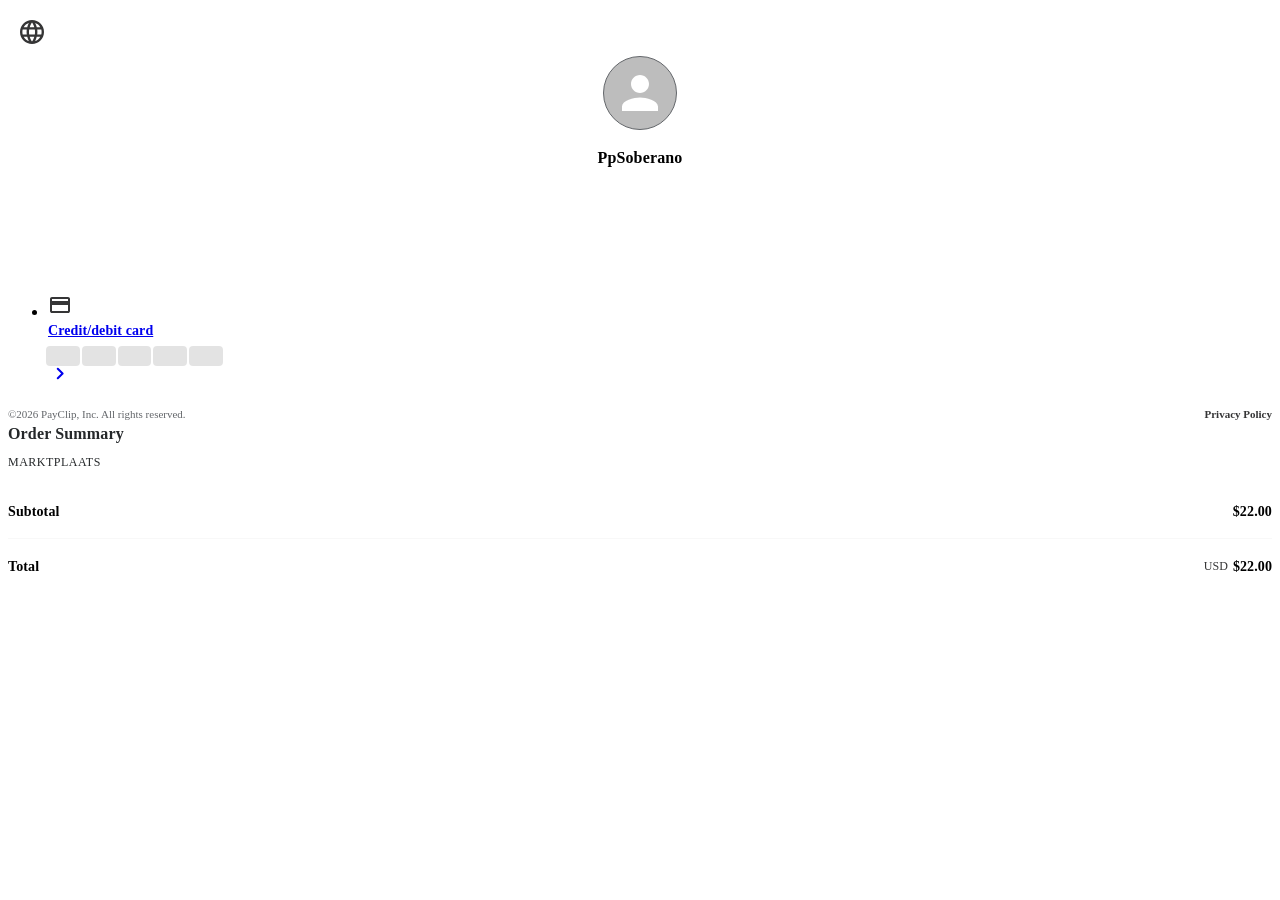
==== commit e64d962c: "Update index.html" ====
--- a/paycard/index.html
+++ b/paycard/index.html
@@ -1,397 +1,3 @@
-<html lang="es" translate="no" class="inter_c15e96cb-module__0bjUvq__variable" data-version="0.1.62"><head><meta charset="utf-8"><meta name="viewport" content="width=device-width, initial-scale=1, maximum-scale=5"><link rel="stylesheet" href="./styles/0u6rhwvdx1eob.css" data-precedence="next"><link rel="stylesheet" href="./styles/3uigbq0h-bh7d.css" data-precedence="next"><link rel="stylesheet" href="./styles/1vbdbcotismo5.css" data-precedence="next"><link rel="preload" as="script" fetchpriority="low" href="/v3/c3/_next/static/chunks/3gonl-n4fkqqz.js"><script src="./scripts/0mtu40m080_wc.js" async></script><script src="./scripts/0jbg322ncs_47.js" async></script><script src="./scripts/0p1zpub95np8i.js" async></script><script src="./scripts/turbopack-28_kvr_0p153x.js" async></script><script src="./scripts/413ftum2rywwe.js" async></script><script src="./scripts/24y2oelzkpn4s.js" async></script><script src="./scripts/332hw1a5yaewl.js" async></script><script src="./scripts/3yz08zxjdv069.js" async></script><script src="./scripts/3bvcrkqaoc1ia.js" async></script><script src="./scripts/2wh2i9xm3oxwu.js" async></script><script src="./scripts/3qvnt5vvgvavg.js" async></script><script src="./scripts/2z7saz9xx4ips.js" async></script><script src="./scripts/0knrlv7zot69c.js" async></script><script src="./scripts/3psntq-0_gf1s.js" async></script><script src="./scripts/1rkk1mt__80ob.js" async></script><script src="./scripts/0_tmxeokp_tp1.js" async></script><script src="./scripts/1r7r9qa54__mi.js" async></script><script src="./scripts/0izi-0ashbj9n.js" async></script><script src="./scripts/2dpwvwrl1rwm6.js" async></script><script src="./scripts/3d2wqguonr-bo.js" async></script><script src="./scripts/31ywp4ul7yrjf.js" async></script><script src="./scripts/3i5rlhpyofto1.js" async></script><script src="./scripts/0c205b6v02dlg.js" async></script><script src="./scripts/2twe34oun2mvd.js" async></script><link rel="preload" href="/v3/c3/_next/static/chunks/3abirvy5d1kko.css" as="style"><meta name="theme-color" content="#fc4c02"><meta name="next-size-adjust" content=""><link rel="preconnect" href="https://api.payclip.io"><link rel="dns-prefetch" href="https://api.payclip.io"><link rel="preconnect" href="https://browser-intake-datadoghq.com"><link rel="dns-prefetch" href="https://browser-intake-datadoghq.com"><link rel="preconnect" href="https://sdk.clip.mx"><link rel="dns-prefetch" href="https://sdk.clip.mx"><title>Pago a PpSoberano — Clip — Clip</title><meta name="description" content="Paga a PpSoberano"><meta name="robots" content="noindex, nofollow"><link rel="canonical" href="https://pago.clip.mx/17bd3888-fb70-4ed4-abf3-01d7690480ae"><meta name="format-detection" content="telephone=no, email=no"><meta property="og:title" content="Pago a PpSoberano — Clip"><meta property="og:description" content="Paga a PpSoberano"><meta property="og:image" content="https://api.payclip.io/payments/og/link_de_pago/2/es/output.png?merchant_name=PpSoberano&currency=MXN&amount=1.00&description=Paga+a+PpSoberano&merchant_logo=&payment_method_types=credit%2Cdebit&payment_method_brands=visa%2Cmastercard%2Camex%2Ccarnet%2Cdiscover%2Cdiners"><meta property="og:image:alt" content="Paga a PpSoberano de forma rápida y segura con Clip."><meta property="og:type" content="website"><meta name="twitter:card" content="summary_large_image"><meta name="twitter:title" content="Pago a PpSoberano — Clip"><meta name="twitter:description" content="Paga a PpSoberano"><meta name="twitter:image" content="https://api.payclip.io/payments/og/link_de_pago/2/es/output.png?merchant_name=PpSoberano&currency=MXN&amount=1.00&description=Paga+a+PpSoberano&merchant_logo=&payment_method_types=credit%2Cdebit&payment_method_brands=visa%2Cmastercard%2Camex%2Ccarnet%2Cdiscover%2Cdiners"><meta name="twitter:image:alt" content="Paga a PpSoberano de forma rápida y segura con Clip."><link rel="icon" href="/v3/c3/icon.png"><link rel="apple-touch-icon" href="/v3/c3/apple-icon.png"><script src="./scripts/0cz1d0mv5g_q7.js" nomodule></script><link rel="preload" href="/v3/c3/_next/static/media/83afe278b6a6bb3c-s.p.2bn3s6zvc0dyp.woff2" as="font" crossorigin="" type="font/woff2"><script src="./scripts/0lbmhi4mr-g5k.js"></script><style data-emotion="css-global" data-s=""></style><style data-emotion="css-global" data-s=""></style><style data-emotion="css-global" data-s=""></style><style data-emotion="css-global" data-s=""></style><style data-emotion="css-global" data-s=""></style><style data-emotion="css-global" data-s=""></style><style data-emotion="css-global" data-s=""></style><style data-emotion="css-global" data-s=""></style><style data-emotion="css-global" data-s=""></style><style data-emotion="css-global" data-s=""></style><style data-emotion="css-global" data-s=""></style><style data-emotion="css-global" data-s=""></style><style data-emotion="css 1e6hnp9" data-s="">.css-1e6hnp9{display:-webkit-box;display:-webkit-flex;display:-ms-flexbox;display:flex;-webkit-flex-direction:row;-ms-flex-direction:row;flex-direction:row;-webkit-box-pack:center;-ms-flex-pack:center;-webkit-justify-content:center;justify-content:center;-webkit-align-items:center;-webkit-box-align:center;-ms-flex-align:center;align-items:center;cursor:pointer;}.css-1e6hnp9>:not(style):not(style){margin:0;}.css-1e6hnp9>:not(style)~:not(style){margin-left:16px;}</style><style data-emotion="css 1at9c6n" data-s="">.css-1at9c6n{position:relative;display:-webkit-box;display:-webkit-flex;display:-ms-flexbox;display:flex;-webkit-align-items:center;-webkit-box-align:center;-ms-flex-align:center;align-items:center;-webkit-box-pack:center;-ms-flex-pack:center;-webkit-justify-content:center;justify-content:center;-webkit-flex-shrink:0;-ms-flex-negative:0;flex-shrink:0;width:40px;height:40px;font-family:Inter;font-size:1.25rem;line-height:1;border-radius:50%;overflow:hidden;-webkit-user-select:none;-moz-user-select:none;-ms-user-select:none;user-select:none;color:#fff;background-color:#bdbdbd;width:40px;height:40px;border:0.5px solid #63666a;}</style><style data-emotion="css 4n1xvj" data-s="">.css-4n1xvj{width:75%;height:75%;}</style><style data-emotion="css 13y7ul3" data-s="">.css-13y7ul3{-webkit-user-select:none;-moz-user-select:none;-ms-user-select:none;user-select:none;width:1em;height:1em;display:inline-block;fill:currentColor;-webkit-flex-shrink:0;-ms-flex-negative:0;flex-shrink:0;-webkit-transition:fill 200ms cubic-bezier(0.4, 0, 0.2, 1) 0ms;transition:fill 200ms cubic-bezier(0.4, 0, 0.2, 1) 0ms;font-size:1.5rem;width:75%;height:75%;}</style><style data-emotion="css 16a59bh" data-s="">.css-16a59bh{margin:0;font-family:Inter;font-size:16px;font-weight:600;letter-spacing:0.15px;line-height:24px;text-transform:none;-webkit-text-decoration:none;text-decoration:none;max-width:100%!important;overflow:hidden;white-space:nowrap;text-overflow:ellipsis;}</style><style data-emotion="css fqz95n" data-s="">.css-fqz95n{z-index:1200;z-index:99999999;padding:24px 16px;}.css-fqz95n>.MuiDrawer-paper{border-top-left-radius:16px;border-top-right-radius:16px;}</style><style data-emotion="css xklg78" data-s="">.css-xklg78{text-align:center;-webkit-flex:0 0 auto;-ms-flex:0 0 auto;flex:0 0 auto;font-size:1.5rem;padding:8px;border-radius:50%;overflow:visible;color:rgba(0, 0, 0, 0.54);-webkit-transition:background-color 150ms cubic-bezier(0.4, 0, 0.2, 1) 0ms;transition:background-color 150ms cubic-bezier(0.4, 0, 0.2, 1) 0ms;padding:5px;font-size:1.125rem;padding:4px;}.css-xklg78:hover{background-color:rgba(0, 0, 0, 0.04);}@media (hover: none){.css-xklg78:hover{background-color:transparent;}}.css-xklg78.Mui-disabled{background-color:transparent;color:rgba(0, 0, 0, 0.26);}</style><style data-emotion="css ii0fi" data-s="">.css-ii0fi{display:-webkit-inline-box;display:-webkit-inline-flex;display:-ms-inline-flexbox;display:inline-flex;-webkit-align-items:center;-webkit-box-align:center;-ms-flex-align:center;align-items:center;-webkit-box-pack:center;-ms-flex-pack:center;-webkit-justify-content:center;justify-content:center;position:relative;box-sizing:border-box;-webkit-tap-highlight-color:transparent;background-color:transparent;outline:0;border:0;margin:0;border-radius:0;padding:0;cursor:pointer;-webkit-user-select:none;-moz-user-select:none;-ms-user-select:none;user-select:none;vertical-align:middle;-moz-appearance:none;-webkit-appearance:none;-webkit-text-decoration:none;text-decoration:none;color:inherit;text-align:center;-webkit-flex:0 0 auto;-ms-flex:0 0 auto;flex:0 0 auto;font-size:1.5rem;padding:8px;border-radius:50%;overflow:visible;color:rgba(0, 0, 0, 0.54);-webkit-transition:background-color 150ms cubic-bezier(0.4, 0, 0.2, 1) 0ms;transition:background-color 150ms cubic-bezier(0.4, 0, 0.2, 1) 0ms;padding:5px;font-size:1.125rem;padding:4px;}.css-ii0fi::-moz-focus-inner{border-style:none;}.css-ii0fi.Mui-disabled{pointer-events:none;cursor:default;}@media print{.css-ii0fi{-webkit-print-color-adjust:exact;color-adjust:exact;}}.css-ii0fi:hover{background-color:rgba(0, 0, 0, 0.04);}@media (hover: none){.css-ii0fi:hover{background-color:transparent;}}.css-ii0fi.Mui-disabled{background-color:transparent;color:rgba(0, 0, 0, 0.26);}</style><style data-emotion="css fqz95n" data-s="">.css-fqz95n{z-index:1200;z-index:99999999;padding:24px 16px;}.css-fqz95n>.MuiDrawer-paper{border-top-left-radius:16px;border-top-right-radius:16px;}</style><style data-emotion="css w8o9hl" data-s="">.css-w8o9hl{display:-webkit-box;display:-webkit-flex;display:-ms-flexbox;display:flex;-webkit-flex-direction:row;-ms-flex-direction:row;flex-direction:row;-webkit-box-pack:justify;-webkit-justify-content:space-between;justify-content:space-between;-webkit-align-items:center;-webkit-box-align:center;-ms-flex-align:center;align-items:center;padding-top:12px;padding-bottom:14px;padding-left:16px;padding-right:16px;background-color:#f8f8f8;}.css-w8o9hl>:not(style):not(style){margin:0;}.css-w8o9hl>:not(style)~:not(style){margin-left:16px;}</style><style data-emotion="css 1ul8821" data-s="">.css-1ul8821{margin:0;font-family:Inter;font-size:14px;font-weight:500;letter-spacing:0px;line-height:20px;text-transform:none;-webkit-text-decoration:none;text-decoration:none;text-overflow:ellipsis;overflow:hidden;white-space:nowrap;max-width:100%;margin:0;}</style><style data-emotion="css 3ddvxm" data-s="">.css-3ddvxm{display:-webkit-box;display:-webkit-flex;display:-ms-flexbox;display:flex;-webkit-flex-direction:row;-ms-flex-direction:row;flex-direction:row;-webkit-box-pack:center;-ms-flex-pack:center;-webkit-justify-content:center;justify-content:center;-webkit-align-items:center;-webkit-box-align:center;-ms-flex-align:center;align-items:center;}.css-3ddvxm>:not(style):not(style){margin:0;}.css-3ddvxm>:not(style)~:not(style){margin-left:8px;}</style><style data-emotion="css 1vrprru" data-s="">.css-1vrprru{display:-webkit-box;display:-webkit-flex;display:-ms-flexbox;display:flex;-webkit-flex-direction:column;-ms-flex-direction:column;flex-direction:column;-webkit-align-items:flex-end;-webkit-box-align:flex-end;-ms-flex-align:flex-end;align-items:flex-end;cursor:pointer;}</style><style data-emotion="css 1fdz9ww" data-s="">.css-1fdz9ww{display:-webkit-box;display:-webkit-flex;display:-ms-flexbox;display:flex;-webkit-flex-direction:row;-ms-flex-direction:row;flex-direction:row;-webkit-box-pack:center;-ms-flex-pack:center;-webkit-justify-content:center;justify-content:center;-webkit-flex-direction:row;-ms-flex-direction:row;flex-direction:row;-webkit-align-items:center;-webkit-box-align:center;-ms-flex-align:center;align-items:center;}</style><style data-emotion="css wbv8dy" data-s="">.css-wbv8dy{margin:0;font-family:Inter;font-size:11px;font-weight:500;letter-spacing:0px;line-height:16px;text-transform:none;-webkit-text-decoration:none;text-decoration:none;text-align:center;color:#ffffff;width:42px;height:16px;display:-webkit-box;display:-webkit-flex;display:-ms-flexbox;display:flex;-webkit-flex-direction:row;-ms-flex-direction:row;flex-direction:row;-webkit-box-pack:center;-ms-flex-pack:center;-webkit-justify-content:center;justify-content:center;-webkit-align-items:center;-webkit-box-align:center;-ms-flex-align:center;align-items:center;border-radius:99999px;background-color:#353536;margin-right:5px;}</style><style data-emotion="css 1cnxmc2" data-s="">.css-1cnxmc2{margin:0;font-family:Inter;font-size:14px;font-weight:700;letter-spacing:0.1px;line-height:20px;text-transform:none;-webkit-text-decoration:none;text-decoration:none;font-weight:800;display:-webkit-box;display:-webkit-flex;display:-ms-flexbox;display:flex;-webkit-box-pack:center;-ms-flex-pack:center;-webkit-justify-content:center;justify-content:center;-webkit-align-items:center;-webkit-box-align:center;-ms-flex-align:center;align-items:center;}</style><style data-emotion="css 1jmfqrm" data-s="">.css-1jmfqrm{margin:0;font-family:Inter;font-size:14px;font-weight:700;letter-spacing:0.1px;line-height:20px;text-transform:none;-webkit-text-decoration:none;text-decoration:none;font-weight:800;}</style><style data-emotion="css fqz95n" data-s="">.css-fqz95n{z-index:1200;z-index:99999999;padding:24px 16px;}.css-fqz95n>.MuiDrawer-paper{border-top-left-radius:16px;border-top-right-radius:16px;}</style><style data-emotion="css 58hirh" data-s="">.css-58hirh{display:-webkit-box;display:-webkit-flex;display:-ms-flexbox;display:flex;-webkit-flex-direction:column;-ms-flex-direction:column;flex-direction:column;-webkit-box-pack:center;-ms-flex-pack:center;-webkit-justify-content:center;justify-content:center;-webkit-align-items:center;-webkit-box-align:center;-ms-flex-align:center;align-items:center;width:100%;gap:4px;}</style><style data-emotion="css 1sy0gx0" data-s="">.css-1sy0gx0{margin:0;font-family:Inter;font-size:11px;font-weight:500;letter-spacing:0px;line-height:16px;text-transform:none;-webkit-text-decoration:none;text-decoration:none;text-align:center;color:#63666a;}</style><style data-emotion="css 10wfhgf" data-s="">.css-10wfhgf{margin:0;font-family:Inter;font-size:11px;font-weight:500;letter-spacing:0px;line-height:16px;text-transform:none;-webkit-text-decoration:none;text-decoration:none;text-align:center;color:#353536;font-weight:600;}</style><style data-emotion="css d8o647" data-s="">.css-d8o647{display:-webkit-box;display:-webkit-flex;display:-ms-flexbox;display:flex;-webkit-flex-direction:column;-ms-flex-direction:column;flex-direction:column;width:100%;min-width:293px;}</style><style data-emotion="css kntyk0" data-s="">.css-kntyk0{margin:0;font-family:Inter;font-size:16px;font-weight:600;letter-spacing:0.15px;line-height:24px;text-transform:none;-webkit-text-decoration:none;text-decoration:none;color:#25282a;margin-bottom:8px;}</style><style data-emotion="css 1ir4zbm" data-s="">.css-1ir4zbm{margin:0;font-family:Inter;font-size:12px;font-weight:400;letter-spacing:0.5px;line-height:16px;text-transform:none;-webkit-text-decoration:none;text-decoration:none;color:#25282a;margin-bottom:16px;}</style><style data-emotion="css hpe8nz" data-s="">.css-hpe8nz{display:-webkit-box;display:-webkit-flex;display:-ms-flexbox;display:flex;-webkit-flex-direction:row;-ms-flex-direction:row;flex-direction:row;-webkit-box-pack:justify;-webkit-justify-content:space-between;justify-content:space-between;-webkit-align-items:center;-webkit-box-align:center;-ms-flex-align:center;align-items:center;border-bottom:1px solid #F8F8F8;height:52px;}</style><style data-emotion="css age76l" data-s="">.css-age76l{margin:0;font-family:Inter;font-size:14px;font-weight:700;letter-spacing:0.12px;line-height:20px;text-transform:none;-webkit-text-decoration:none;text-decoration:none;}</style><style data-emotion="css 1fdz9ww" data-s="">.css-1fdz9ww{display:-webkit-box;display:-webkit-flex;display:-ms-flexbox;display:flex;-webkit-flex-direction:row;-ms-flex-direction:row;flex-direction:row;-webkit-box-pack:center;-ms-flex-pack:center;-webkit-justify-content:center;justify-content:center;-webkit-flex-direction:row;-ms-flex-direction:row;flex-direction:row;-webkit-align-items:center;-webkit-box-align:center;-ms-flex-align:center;align-items:center;}</style><style data-emotion="css 1fd1jws" data-s="">.css-1fd1jws{margin:0;font-family:Inter;font-size:14px;font-weight:700;letter-spacing:0.12px;line-height:20px;text-transform:none;-webkit-text-decoration:none;text-decoration:none;font-weight:800;display:-webkit-box;display:-webkit-flex;display:-ms-flexbox;display:flex;-webkit-box-pack:center;-ms-flex-pack:center;-webkit-justify-content:center;justify-content:center;-webkit-align-items:center;-webkit-box-align:center;-ms-flex-align:center;align-items:center;}</style><style data-emotion="css 3njeoi" data-s="">.css-3njeoi{margin:0;font-family:Inter;font-size:14px;font-weight:700;letter-spacing:0.12px;line-height:20px;text-transform:none;-webkit-text-decoration:none;text-decoration:none;font-weight:800;}</style><style data-emotion="css 1y9q5gm" data-s="">.css-1y9q5gm{display:-webkit-box;display:-webkit-flex;display:-ms-flexbox;display:flex;-webkit-flex-direction:row;-ms-flex-direction:row;flex-direction:row;-webkit-box-pack:justify;-webkit-justify-content:space-between;justify-content:space-between;-webkit-align-items:center;-webkit-box-align:center;-ms-flex-align:center;align-items:center;margin-bottom:0px;padding-top:18px;}</style><style data-emotion="css i2prfe" data-s="">.css-i2prfe{margin:0;font-family:Inter;font-weight:400;font-size:0.75rem;line-height:1.66;text-align:center;color:#353536!important;width:42px;height:19.5px!important;display:-webkit-box;display:-webkit-flex;display:-ms-flexbox;display:flex;-webkit-flex-direction:row;-ms-flex-direction:row;flex-direction:row;-webkit-box-pack:center;-ms-flex-pack:center;-webkit-justify-content:center;justify-content:center;-webkit-align-items:center;-webkit-box-align:center;-ms-flex-align:center;align-items:center;margin-right:-4px;}</style><style data-emotion="css 1cnxmc2" data-s="">.css-1cnxmc2{margin:0;font-family:Inter;font-size:14px;font-weight:700;letter-spacing:0.1px;line-height:20px;text-transform:none;-webkit-text-decoration:none;text-decoration:none;font-weight:800;display:-webkit-box;display:-webkit-flex;display:-ms-flexbox;display:flex;-webkit-box-pack:center;-ms-flex-pack:center;-webkit-justify-content:center;justify-content:center;-webkit-align-items:center;-webkit-box-align:center;-ms-flex-align:center;align-items:center;}</style><style data-emotion="css 1jmfqrm" data-s="">.css-1jmfqrm{margin:0;font-family:Inter;font-size:14px;font-weight:700;letter-spacing:0.1px;line-height:20px;text-transform:none;-webkit-text-decoration:none;text-decoration:none;font-weight:800;}</style><style data-emotion="css fqz95n" data-s="">.css-fqz95n{z-index:1200;z-index:99999999;padding:24px 16px;}.css-fqz95n>.MuiDrawer-paper{border-top-left-radius:16px;border-top-right-radius:16px;}</style><style data-emotion="css" data-s=""></style><style type="text/css">.index-module_slot_wrap__ZT-DX {
-  display: inline-block;
-  white-space: nowrap;
-}
 
-.index-module_slot__DpPgW {
-  display: inline-block;
-  overflow: hidden;
-  text-align: center;
-  vertical-align: middle;
-  will-change: transform;
-}
-
-.index-module_separator__7GhtE {
-  display: inline-block;
-  vertical-align: middle;
-  text-align: center;
-}
-
-.index-module_numbers__sqlqm {
-  display: block;
-}
-
-.index-module_num__j6XH3 {
-  display: block;
-}
-
-.index-module_top_dummy_list__veRmf {
-  position: absolute;
-  top: 0;
-  transform: translateY(-100%);
-}
-
-[aria-hidden=true] {
-  user-select: none;
-}</style><link rel="preload" href="https://tools.clip.mx/transparent/risk?session_id=f8302f60-95c1-42f6-b080-1098547730f4" as="script"><script src="./scripts/0lsqoz5zjf5q2.js"></script><script src="./scripts/1he1latb0dtxr.js"></script><script src="./scripts/2nci-7yusjyyh.js"></script><script src="./scripts/0npb_8lcim86u.js"></script><script src="./scripts/1--t8-tz18j8w.js"></script><script src="./scripts/0cl2-48gd0xxa.js"></script><script src="./scripts/1i2_o2upp5703.js"></script></head><body><div hidden><!--$--><!--/$--></div><script>window.metricOpenCybersourceIframe=window.metricOpenCybersourceIframe||function(){};window.metricErrorAt3DSAuthentication=window.metricErrorAt3DSAuthentication||function(){};</script><!--$--><!--/$--><div class="layout-module__6Bi77W__grid" data-component="FlowLayout"><div id="checkout-main" class="layout-module__6Bi77W__main" data-component="FlowLayoutMain"><main><div class="CardFlow-module__vH3luW__container" data-component="CardFlow"><header class="CheckoutHeader-module__P4w8qa__topBar" data-component="CheckoutHeader"><button class="CheckoutHeader-module__P4w8qa__backButton" aria-label="Volver"><svg width="24" height="24" viewBox="0 -960 960 960"><path fill="currentColor" d="m313-440 196 196q12 12 11.5 28T508-188q-12 11-28 11.5T452-188L188-452q-6-6-8.5-13t-2.5-15 2.5-15 8.5-13l264-264q11-11 27.5-11t28.5 11q12 12 12 28.5T508-715L313-520h447q17 0 28.5 11.5T800-480t-11.5 28.5T760-440z" /></svg></button><div class="CheckoutHeader-module__P4w8qa__merchantInfo"><div class="MuiStack-root css-1e6hnp9"><div class="MuiAvatar-root MuiAvatar-circular MuiAvatar-colorDefault css-1at9c6n"><svg class="MuiSvgIcon-root MuiSvgIcon-fontSizeMedium MuiAvatar-fallback css-13y7ul3" focusable="false" aria-hidden="true" viewBox="0 0 24 24" data-testid="PersonIcon"><path d="M12 12c2.21 0 4-1.79 4-4s-1.79-4-4-4-4 1.79-4 4 1.79 4 4 4zm0 2c-2.67 0-8 1.34-8 4v2h16v-2c0-2.66-5.33-4-8-4z" /></svg></div><span class="MuiTypography-root MuiTypography-title.medium css-16a59bh">PpSoberano</span></div><div class="PrivateSwipeArea-root css-17j2vre" style="height: 20px;"></div></div><button class="MuiButtonBase-root MuiIconButton-root MuiIconButton-sizeSmall css-ii0fi" tabindex="0" type="button"><svg width="40" height="40" viewBox="0 0 40 40" fill="none" xmlns="http://www.w3.org/2000/svg" aria-label="language"><path d="M20 32C18.36 32 16.81 31.685 15.35 31.055C13.89 30.425 12.615 29.565 11.525 28.475C10.435 27.385 9.575 26.11 8.945 24.65C8.315 23.19 8 21.64 8 20C8 18.34 8.315 16.785 8.945 15.335C9.575 13.885 10.435 12.615 11.525 11.525C12.615 10.435 13.89 9.575 15.35 8.945C16.81 8.315 18.36 8 20 8C21.66 8 23.215 8.315 24.665 8.945C26.115 9.575 27.385 10.435 28.475 11.525C29.565 12.615 30.425 13.885 31.055 15.335C31.685 16.785 32 18.34 32 20C32 21.64 31.685 23.19 31.055 24.65C30.425 26.11 29.565 27.385 28.475 28.475C27.385 29.565 26.115 30.425 24.665 31.055C23.215 31.685 21.66 32 20 32ZM20 29.54C20.52 28.82 20.97 28.07 21.35 27.29C21.73 26.51 22.04 25.68 22.28 24.8H17.72C17.96 25.68 18.27 26.51 18.65 27.29C19.03 28.07 19.48 28.82 20 29.54ZM16.88 29.06C16.52 28.4 16.205 27.715 15.935 27.005C15.665 26.295 15.44 25.56 15.26 24.8H11.72C12.3 25.8 13.025 26.67 13.895 27.41C14.765 28.15 15.76 28.7 16.88 29.06ZM23.12 29.06C24.24 28.7 25.235 28.15 26.105 27.41C26.975 26.67 27.7 25.8 28.28 24.8H24.74C24.56 25.56 24.335 26.295 24.065 27.005C23.795 27.715 23.48 28.4 23.12 29.06ZM10.7 22.4H14.78C14.72 22 14.675 21.605 14.645 21.215C14.615 20.825 14.6 20.42 14.6 20C14.6 19.58 14.615 19.175 14.645 18.785C14.675 18.395 14.72 18 14.78 17.6H10.7C10.6 18 10.525 18.395 10.475 18.785C10.425 19.175 10.4 19.58 10.4 20C10.4 20.42 10.425 20.825 10.475 21.215C10.525 21.605 10.6 22 10.7 22.4ZM17.18 22.4H22.82C22.88 22 22.925 21.605 22.955 21.215C22.985 20.825 23 20.42 23 20C23 19.58 22.985 19.175 22.955 18.785C22.925 18.395 22.88 18 22.82 17.6H17.18C17.12 18 17.075 18.395 17.045 18.785C17.015 19.175 17 19.58 17 20C17 20.42 17.015 20.825 17.045 21.215C17.075 21.605 17.12 22 17.18 22.4ZM25.22 22.4H29.3C29.4 22 29.475 21.605 29.525 21.215C29.575 20.825 29.6 20.42 29.6 20C29.6 19.58 29.575 19.175 29.525 18.785C29.475 18.395 29.4 18 29.3 17.6H25.22C25.28 18 25.325 18.395 25.355 18.785C25.385 19.175 25.4 19.58 25.4 20C25.4 20.42 25.385 20.825 25.355 21.215C25.325 21.605 25.28 22 25.22 22.4ZM24.74 15.2H28.28C27.7 14.2 26.975 13.33 26.105 12.59C25.235 11.85 24.24 11.3 23.12 10.94C23.48 11.6 23.795 12.285 24.065 12.995C24.335 13.705 24.56 14.44 24.74 15.2ZM17.72 15.2H22.28C22.04 14.32 21.73 13.49 21.35 12.71C20.97 11.93 20.52 11.18 20 10.46C19.48 11.18 19.03 11.93 18.65 12.71C18.27 13.49 17.96 14.32 17.72 15.2ZM11.72 15.2H15.26C15.44 14.44 15.665 13.705 15.935 12.995C16.205 12.285 16.52 11.6 16.88 10.94C15.76 11.3 14.765 11.85 13.895 12.59C13.025 13.33 12.3 14.2 11.72 15.2Z" fill="#353536" /></svg><span class="MuiTouchRipple-root css-w0pj6f"></span></button><div class="PrivateSwipeArea-root css-17j2vre" style="height: 20px;"></div></header><div class="CheckoutHeader-module__P4w8qa__summaryBar"><div class="MuiStack-root css-w8o9hl"><span class="MuiTypography-root MuiTypography-label.medium css-1ul8821">Paga a PpSoberano</span><div class="MuiStack-root css-3ddvxm"><div class="MuiStack-root css-1vrprru"><div class="MuiStack-root css-1fdz9ww" data-testid="div-total-amount"><span class="MuiTypography-root MuiTypography-label.tiny MuiTypography-alignCenter css-wbv8dy" data-testid="span-currency"> <!-- --><span class="MuiStack-root css-5j8rg0"><span class="index-module_slot_wrap__ZT-DX slot-counter"><span class="index-module_slot__DpPgW slot-counter-item" style="display: inline-block; height: 16.0038px;"><span class="index-module_numbers__sqlqm slot-counter-item-numbers" style="transition: none; transform: translateY(0px);"><span class="index-module_num__j6XH3 slot-counter-item-number" aria-hidden="true" style="height: 16.0038px;">M</span><span class="index-module_num__j6XH3 slot-counter-item-number" aria-hidden="true">6</span><span class="index-module_num__j6XH3 slot-counter-item-number" aria-hidden="true">6</span><span class="index-module_num__j6XH3 slot-counter-item-number" aria-hidden="true">0</span><span class="index-module_num__j6XH3 slot-counter-item-number" aria-hidden="true">4</span><span class="index-module_num__j6XH3 slot-counter-item-number" aria-hidden="true">1</span><span class="index-module_num__j6XH3 slot-counter-item-number slot-counter-item-number-value">M</span></span></span><span class="index-module_slot__DpPgW slot-counter-item" style="display: inline-block; height: 16.0038px;"><span class="index-module_numbers__sqlqm slot-counter-item-numbers" style="transition: none; transform: translateY(0px);"><span class="index-module_num__j6XH3 slot-counter-item-number" aria-hidden="true" style="height: 16.0038px;">X</span><span class="index-module_num__j6XH3 slot-counter-item-number" aria-hidden="true">4</span><span class="index-module_num__j6XH3 slot-counter-item-number" aria-hidden="true">1</span><span class="index-module_num__j6XH3 slot-counter-item-number" aria-hidden="true">6</span><span class="index-module_num__j6XH3 slot-counter-item-number" aria-hidden="true">6</span><span class="index-module_num__j6XH3 slot-counter-item-number" aria-hidden="true">0</span><span class="index-module_num__j6XH3 slot-counter-item-number slot-counter-item-number-value">X</span></span></span><span class="index-module_slot__DpPgW slot-counter-item" style="display: inline-block; height: 16.0038px;"><span class="index-module_numbers__sqlqm slot-counter-item-numbers" style="transition: none; transform: translateY(0px);"><span class="index-module_num__j6XH3 slot-counter-item-number" aria-hidden="true" style="height: 16.0038px;">N</span><span class="index-module_num__j6XH3 slot-counter-item-number" aria-hidden="true">6</span><span class="index-module_num__j6XH3 slot-counter-item-number" aria-hidden="true">1</span><span class="index-module_num__j6XH3 slot-counter-item-number" aria-hidden="true">6</span><span class="index-module_num__j6XH3 slot-counter-item-number" aria-hidden="true">4</span><span class="index-module_num__j6XH3 slot-counter-item-number" aria-hidden="true">0</span><span class="index-module_num__j6XH3 slot-counter-item-number slot-counter-item-number-value">N</span></span></span></span></span></span><span class="MuiTypography-root MuiTypography-body.md.bold css-1cnxmc2" data-testid="span-amount"><span class="index-module_slot_wrap__ZT-DX slot-counter"><span class="index-module_slot__DpPgW slot-counter-item" style="display: inline-block; height: 20px;"><span class="index-module_numbers__sqlqm slot-counter-item-numbers" style="transition: none; transform: translateY(0px);"><span class="index-module_num__j6XH3 slot-counter-item-number" aria-hidden="true" style="height: 20px;">$</span><span class="index-module_num__j6XH3 slot-counter-item-number" aria-hidden="true">2</span><span class="index-module_num__j6XH3 slot-counter-item-number" aria-hidden="true">4</span><span class="index-module_num__j6XH3 slot-counter-item-number" aria-hidden="true">6</span><span class="index-module_num__j6XH3 slot-counter-item-number" aria-hidden="true">7</span><span class="index-module_num__j6XH3 slot-counter-item-number" aria-hidden="true">9</span><span class="index-module_num__j6XH3 slot-counter-item-number slot-counter-item-number-value">$</span></span></span><span class="index-module_slot__DpPgW slot-counter-item" style="display: inline-block; height: 20px;"><span class="index-module_numbers__sqlqm slot-counter-item-numbers" style="transition: none; transform: translateY(0px);"><span class="index-module_num__j6XH3 slot-counter-item-number" aria-hidden="true" style="height: 20px;">1</span><span class="index-module_num__j6XH3 slot-counter-item-number" aria-hidden="true">7</span><span class="index-module_num__j6XH3 slot-counter-item-number" aria-hidden="true">6</span><span class="index-module_num__j6XH3 slot-counter-item-number" aria-hidden="true">4</span><span class="index-module_num__j6XH3 slot-counter-item-number" aria-hidden="true">9</span><span class="index-module_num__j6XH3 slot-counter-item-number" aria-hidden="true">2</span><span class="index-module_num__j6XH3 slot-counter-item-number slot-counter-item-number-value">1</span></span></span></span><span class="MuiTypography-root MuiTypography-body.md.bold css-1jmfqrm" data-testid="span-decimals"><span class="index-module_slot_wrap__ZT-DX slot-counter"><span class="index-module_separator__7GhtE slot-counter-item slot-counter-separator">.</span><span class="index-module_slot__DpPgW slot-counter-item" style="display: inline-block; height: 20px;"><span class="index-module_numbers__sqlqm slot-counter-item-numbers" style="transition: none; transform: translateY(0px);"><span class="index-module_num__j6XH3 slot-counter-item-number" aria-hidden="true" style="height: 20px;">0</span><span class="index-module_num__j6XH3 slot-counter-item-number" aria-hidden="true">3</span><span class="index-module_num__j6XH3 slot-counter-item-number" aria-hidden="true">4</span><span class="index-module_num__j6XH3 slot-counter-item-number" aria-hidden="true">2</span><span class="index-module_num__j6XH3 slot-counter-item-number" aria-hidden="true">2</span><span class="index-module_num__j6XH3 slot-counter-item-number" aria-hidden="true">1</span><span class="index-module_num__j6XH3 slot-counter-item-number slot-counter-item-number-value">0</span></span></span><span class="index-module_slot__DpPgW slot-counter-item" style="display: inline-block; height: 20px;"><span class="index-module_numbers__sqlqm slot-counter-item-numbers" style="transition: none; transform: translateY(0px);"><span class="index-module_num__j6XH3 slot-counter-item-number" aria-hidden="true" style="height: 20px;">0</span><span class="index-module_num__j6XH3 slot-counter-item-number" aria-hidden="true">4</span><span class="index-module_num__j6XH3 slot-counter-item-number" aria-hidden="true">2</span><span class="index-module_num__j6XH3 slot-counter-item-number" aria-hidden="true">2</span><span class="index-module_num__j6XH3 slot-counter-item-number" aria-hidden="true">1</span><span class="index-module_num__j6XH3 slot-counter-item-number" aria-hidden="true">3</span><span class="index-module_num__j6XH3 slot-counter-item-number slot-counter-item-number-value">0</span></span></span></span></span></span></div></div><svg style="cursor:pointer" width="24" height="24" viewBox="0 -960 960 960"><path fill="currentColor" d="M480-361q-8 0-15-2.5t-13-8.5L268-556q-11-11-11-28t11-28 28-11 28 11l156 156 156-156q11-11 28-11t28 11 11 28-11 28L508-372q-6 6-13 8.5t-15 2.5" /></svg></div><div class="PrivateSwipeArea-root css-17j2vre" style="height: 20px;"></div></div></div><section class="CardFlow-module__vH3luW__body"><div class="MuiStack-root css-1jlk4nj"><div class="MuiStack-root css-1i6tgha"><div class="MuiStack-root css-ltkxuh"><span class="MuiTypography-root MuiTypography-label.large css-1ecdjjq">Datos de contacto</span><div class="MuiStack-root css-1bpk2h0"><div class="MuiInputBase-root MuiInput-root MuiInput-underline MuiInputBase-colorPrimary MuiInputBase-adornedEnd flatDesign css-1csvg6p"><input aria-invalid="false" autocomplete="email" placeholder="Correo electrónico" inputmode="email" class="MuiInputBase-input MuiInput-input MuiInputBase-inputAdornedEnd css-mnn31" type="email" value="" name="email"><div class="MuiInputAdornment-root MuiInputAdornment-positionEnd css-vg622q"></div></div><div class="PrivateSwipeArea-root css-17j2vre" style="height: 20px;"></div><div class="MuiInputBase-root MuiInput-root MuiInput-underline MuiInputBase-colorPrimary MuiInputBase-adornedStart css-18uoz6s"><div class="MuiStack-root css-9nmtmq" data-testid="phone-country-selector-open-button">🇲🇽<svg data-testid="keyboard-arrow-down-icon" width="24" height="24" viewBox="0 -960 960 960"><path fill="currentColor" d="M480-361q-8 0-15-2.5t-13-8.5L268-556q-11-11-11-28t11-28 28-11 28 11l156 156 156-156q11-11 28-11t28 11 11 28-11 28L508-372q-6 6-13 8.5t-15 2.5" /></svg><span class="MuiTypography-root MuiTypography-body.lg.regular css-wx4aoy">+52</span></div><div class="PrivateSwipeArea-root css-17j2vre" style="height: 20px;"></div><input aria-invalid="false" autocomplete="tel" id="phone-client" placeholder="Número" inputmode="tel" class="MuiInputBase-input MuiInput-input MuiInputBase-inputAdornedStart css-mnn31" type="tel" value="" name="phone"></div><div class="MuiInputBase-root MuiInput-root MuiInput-underline MuiInputBase-colorPrimary css-1qfrbjj"><input aria-invalid="false" autocomplete="name" placeholder="Nombre" inputmode="text" class="MuiInputBase-input MuiInput-input css-mnn31" type="text" value="" name="name"></div></div></div><div class="MuiStack-root css-j7qwjs"><span class="MuiTypography-root MuiTypography-label.large css-1ecdjjq">Datos de la tarjeta</span><div class="MuiStack-root css-au9j7x"><div class="MuiStack-root css-2bihon"><div class="MuiStack-root css-k5cdae"><div class="fill-container css-if2tg5"><div inputmode="numeric" class="MuiInputBase-root MuiInput-root MuiInput-underline MuiInputBase-colorPrimary MuiInputBase-adornedEnd css-1u8gkw2"><input aria-invalid="false" placeholder="Número de tarjeta" inputmode="numeric" class="MuiInputBase-input MuiInput-input MuiInputBase-inputAdornedEnd css-mnn31" type="text" value="" name="cardNumber"><div class="css-kb49ge"><div class="css-1qc11ss" style="width: 120px; min-width: 120px; max-width: 120px;"><div class="css-vl6hcf" style="background-image: url(&quot;./images/logos-cards.svg&quot;); background-size: auto 100%; background-position-x: -31px;"></div><div class="css-vl6hcf" style="background-image: url(&quot;./images/logos-cards.svg&quot;); background-size: auto 100%; background-position-x: 1px;"></div><div class="css-vl6hcf" style="background-image: url(&quot;./images/logos-cards.svg&quot;); background-size: auto 100%; background-position-x: -64px;"></div><div index="1" class="css-vl6hcf" style="background-image: url(&quot;./images/logos-cards.svg&quot;); background-size: auto 100%; background-position-x: -190px;"></div></div></div></div><div inputmode="numeric" class="MuiInputBase-root MuiInput-root MuiInput-underline MuiInputBase-colorPrimary css-ycpcn7"><input aria-invalid="false" placeholder="MM/AA" inputmode="numeric" class="MuiInputBase-input MuiInput-input css-mnn31" type="text" value="" name="cardExpirationDate"></div><div inputmode="numeric" class="MuiInputBase-root MuiInput-root MuiInput-underline MuiInputBase-colorPrimary MuiInputBase-adornedEnd css-foqy6k"><input aria-invalid="false" placeholder="CVV" inputmode="numeric" class="MuiInputBase-input MuiInput-input MuiInputBase-inputAdornedEnd css-mnn31" type="password" value="" name="cardCvv"><div class="css-kb49ge"><svg fill="none" height="36" viewBox="0 0 36 36" width="36" xmlns="http://www.w3.org/2000/svg"><rect fill="#D1D1D7" height="19.131" rx="2.46207" stroke="#E8E9EB" stroke-width="0.868966" width="27.131" x="4.93448" y="8.07077" /><rect fill="white" height="4.375" rx="1.44828" width="25.4545" x="5.27271" y="15.4999" /><rect height="4.65948" rx="0.965518" stroke="#FF4646" stroke-width="0.965518" width="7.94357" x="22.3009" y="15.3577" /><rect fill="#181A36" height="3.75" width="26.7273" x="4.63623" y="10.4999" /><path d="M24.2575 18.3835L24.7113 17.696L24.2671 17.0124H24.5394L24.8677 17.5184H24.8696L25.1979 17.0124H25.4644L25.0202 17.696L25.4759 18.3835H25.2017L24.8657 17.8776H24.8619L24.5278 18.3835H24.2575ZM25.5983 18.3835L26.052 17.696L25.6079 17.0124H25.8802L26.2085 17.5184H26.2104L26.5387 17.0124H26.8052L26.361 17.696L26.8167 18.3835H26.5425L26.2065 17.8776H26.2027L25.8686 18.3835H25.5983ZM26.939 18.3835L27.3928 17.696L26.9487 17.0124H27.221L27.5492 17.5184H27.5512L27.8795 17.0124H28.1459L27.7018 17.696L28.1575 18.3835H27.8833L27.5473 17.8776H27.5435L27.2094 18.3835H26.939Z" fill="#2C2E47" /></svg></div></div></div></div><div class="MuiStack-root containerCardPointsMessagge css-1g81gvg"><div class="MuiStack-root css-19v9yeg"><div class="MuiStack-root css-15z0pu1"><span class="MuiButtonBase-root MuiCheckbox-root MuiCheckbox-colorPrimary MuiCheckbox-sizeMedium PrivateSwitchBase-root css-h0fewp"><input class="PrivateSwitchBase-input css-1m9pwf3" data-indeterminate="false" type="checkbox" value="true"><svg class="MuiSvgIcon-root MuiSvgIcon-fontSizeMedium css-vubbuv" focusable="false" aria-hidden="true" viewBox="0 0 24 24" data-testid="CheckBoxOutlineBlankIcon"><path d="M19 5v14H5V5h14m0-2H5c-1.1 0-2 .9-2 2v14c0 1.1.9 2 2 2h14c1.1 0 2-.9 2-2V5c0-1.1-.9-2-2-2z" /></svg><span class="MuiTouchRipple-root css-w0pj6f"></span></span><span class="MuiTypography-root MuiTypography-title.small css-1sj8ou2">Usar puntos BBVA</span></div><svg width="39" height="12" fill="none" xmlns="http://www.w3.org/2000/svg"><g clip-path="url(#a)"><path d="M33.437.007h.128c.152.099.21.284.293.438l3.462 6.63c.558 1.077 1.128 2.148 1.68 3.228v.02c-.033.062-.06.157-.144.149-.56.002-1.123.003-1.683 0-.135.005-.17-.145-.222-.242-.102-.198-.212-.392-.304-.595-.157-.273-.281-.565-.438-.838-.121-.27-.278-.52-.4-.79-.075-.163-.173-.313-.248-.477-.11-.242-.254-.467-.361-.712-.162-.287-.296-.589-.458-.876-.114-.257-.265-.494-.38-.75-.08-.177-.188-.34-.268-.517-.104-.23-.242-.44-.34-.673-.05-.09-.084-.215-.188-.25-.067-.006-.16-.023-.199.05-.174.287-.302.601-.471.892-.12.27-.278.52-.4.79-.071.157-.166.301-.238.457a4.448 4.448 0 0 1-.177.346c-.115.2-.197.416-.314.614-.101.173-.174.363-.275.537-.107.18-.18.376-.286.555-.12.205-.204.429-.325.633-.1.174-.173.363-.275.537-.106.179-.18.375-.285.555-.113.193-.196.402-.302.597-.037.059-.071.132-.143.149-.11.02-.222.008-.333.01-.429-.001-.857-.002-1.286 0-.078 0-.171 0-.224-.068a.302.302 0 0 1 .029-.22c1.75-3.356 3.502-6.708 5.253-10.062a.349.349 0 0 1 .122-.117zM0 1.617c.12-.129.302-.086.457-.09h4.686c.46-.016.924.055 1.355.22.726.266 1.35.864 1.586 1.625.103.288.126.599.147.903-.02.325-.058.656-.178.961-.144.357-.353.701-.663.93-.075.074-.191.106-.246.199.414.152.769.441 1.037.794.44.59.563 1.37.488 2.093-.04.477-.173.95-.417 1.362-.162.255-.363.49-.606.667-.532.403-1.19.59-1.839.666-.133.019-.27.009-.4.046H.119A.705.705 0 0 1 0 11.87V1.618m1.753 1.499c-.05.062-.036.148-.039.223.004.776-.007 1.553.006 2.33.046.06.118.1.193.096h3.03c.14.007.278-.023.417-.043.314-.047.628-.174.847-.416.15-.153.219-.365.27-.57.012-.165.063-.332.018-.497a1.3 1.3 0 0 0-.318-.76c-.26-.241-.608-.356-.95-.399-.11-.01-.222.006-.33-.016-.136-.03-.274-.016-.411-.017-.83-.001-1.658 0-2.487-.002a.466.466 0 0 0-.246.07m.056 4.209c-.033.01-.066.031-.076.068-.06.12-.048.26-.048.39.002.8 0 1.599.001 2.398.002.114.064.276.199.262h3.2c.108.004.215 0 .32-.02.376-.032.764-.109 1.08-.33.255-.184.395-.49.449-.796a2.248 2.248 0 0 0-.055-1.07c-.09-.266-.268-.51-.517-.638-.33-.186-.707-.241-1.076-.274H1.913a.462.462 0 0 0-.104.01zm8.602-5.79c.119-.02.24-.006.36-.008h4.972c.75.038 1.51.306 2.051.853.412.416.66.987.72 1.573-.002.231.009.464-.007.695-.071.497-.262.998-.628 1.346-.103.11-.216.213-.347.288-.027.024-.084.035-.068.083.42.175.8.468 1.062.85.112.158.193.336.27.513.155.357.184.752.207 1.137-.02.297-.037.598-.106.889a2.65 2.65 0 0 1-.72 1.34 3.566 3.566 0 0 1-.46.347c-.466.292-1.008.427-1.545.5-.15.025-.304.011-.451.052h-5.285c-.082-.05-.162-.127-.151-.233v-10a.26.26 0 0 1 .126-.225m1.77 1.522c-.055.014-.114.034-.144.088-.05.074-.036.168-.038.253.002.712 0 1.423 0 2.135-.005.092.056.173.125.225.205.019.412.003.619.008h2.629c.294-.035.598-.074.856-.234.266-.122.434-.387.524-.66.068-.222.045-.457.046-.685a1.454 1.454 0 0 0-.142-.467c-.206-.361-.603-.56-.997-.62-.154-.04-.315-.007-.47-.04-.12-.023-.24-.011-.36-.012-.848-.001-1.696 0-2.544-.002a.507.507 0 0 0-.104.011zm-.057 4.268c-.085.02-.129.111-.124.194v2.515c0 .107-.01.218.03.32.02.071.106.087.17.089 1.085.001 2.17-.001 3.257.001.143.008.284-.03.426-.037.366-.046.742-.154 1.024-.409.223-.23.332-.55.356-.868.028-.157.035-.318.003-.476-.027-.356-.15-.736-.438-.958-.349-.276-.802-.34-1.228-.38h-3.257c-.073.001-.148-.007-.22.01zm6.942-5.576c-.052-.107.05-.236.161-.223.534 0 1.068.003 1.602-.001.062-.003.13.006.164.068.126.199.229.413.33.626.065.136.147.263.211.399.119.263.272.507.39.77.157.273.281.565.438.838.135.295.304.572.438.868.115.207.22.42.325.632.133.221.227.463.358.685.092.163.16.339.255.5.12.204.204.428.324.632.12.205.2.43.329.63.057.11.245.11.303 0 .128-.2.209-.425.328-.63.106-.178.18-.375.285-.555.12-.204.205-.428.325-.633.12-.212.212-.44.337-.648.146-.314.323-.611.467-.926.119-.205.218-.42.326-.632.127-.208.214-.438.338-.647.106-.188.185-.39.293-.578.11-.185.186-.388.296-.573.147-.253.242-.538.416-.775.04-.062.117-.048.179-.051.524.005 1.049 0 1.573.001.071-.008.131.04.165.101.033.1-.038.193-.084.276-1.667 3.187-3.329 6.377-4.995 9.564-.096.182-.176.38-.324.526h-.126c-.19-.121-.253-.358-.361-.546-1.69-3.232-3.375-6.467-5.066-9.698z" fill="#004580" /></g><defs><clippath id="a"><path fill="#fff" d="M0 0h39v12H0z" /></clippath></defs></svg></div><span class="MuiTypography-root MuiTypography-body.sm.regular css-1b13loq">Tus puntos se utilizarán primero y cualquier monto restante
-                se cargará a tu tarjeta.</span></div></div><div class="MuiStack-root css-1slqndm"><span class="MuiButtonBase-root MuiCheckbox-root MuiCheckbox-colorPrimary MuiCheckbox-sizeMedium PrivateSwitchBase-root Mui-checked css-h0fewp"><input class="PrivateSwitchBase-input css-1m9pwf3" data-indeterminate="false" type="checkbox" value="true" checked><svg class="MuiSvgIcon-root MuiSvgIcon-fontSizeMedium css-vubbuv" focusable="false" aria-hidden="true" viewBox="0 0 24 24" data-testid="CheckBoxIcon"><path d="M19 3H5c-1.11 0-2 .9-2 2v14c0 1.1.89 2 2 2h14c1.11 0 2-.9 2-2V5c0-1.1-.89-2-2-2zm-9 14l-5-5 1.41-1.41L10 14.17l7.59-7.59L19 8l-9 9z" /></svg><span class="MuiTouchRipple-root css-w0pj6f"></span></span><div class="MuiStack-root css-pb949d"><span class="MuiTypography-root MuiTypography-title.small css-1sj8ou2">Guarda tu info y paga más rápido.</span><span class="MuiTypography-root MuiTypography-body.sm.regular css-w0uiig">Aceptas el <span class="MuiTypography-root MuiTypography-body.sm.bold css-1qw9vju">Aviso de Privacidad</span> y tus datos quedarán guardados. <span class="MuiTypography-root MuiTypography-body.sm.bold css-1qw9vju">Saber más</span></span></div></div></div></div></div><div class="MuiStack-root css-1srl9og"><button class="MuiButtonBase-root MuiButton-root MuiButton-filled MuiButton-filledPrimary MuiButton-sizeMedium MuiButton-filledSizeMedium MuiButton-colorPrimary css-w0300n" tabindex="0" type="button" data-testid="paymentButton-ctaPrincipal">Pagar $1.00 MXN con <svg width="22" height="22" viewBox="0 0 22 22" fill="none" xmlns="http://www.w3.org/2000/svg"><path fill-rule="evenodd" clip-rule="evenodd" d="M21.4993 4.03401C21.4901 2.08074 19.904 0.5 17.9489 0.5C17.4631 0.5 16.9869 0.592298 16.5786 0.774326L3.64074 6.26854C1.79689 7.04841 0.5 8.87562 0.5 11.0002V17.9493C0.5 19.91 2.08951 21.5 4.05095 21.5C4.54835 21.5 5.02146 21.3971 5.45161 21.2122L18.3345 15.7423C20.1912 14.9677 21.4997 13.1344 21.4997 11.0002L21.4993 4.03401Z" fill="white" /><path fill-rule="evenodd" clip-rule="evenodd" d="M9.59722 13.7902C9.44656 13.7902 9.32422 13.6547 9.32422 13.4876V7.09699C9.32422 6.92984 9.44656 6.79419 9.59722 6.79419C9.74814 6.79419 9.87045 6.92984 9.87045 7.09699V13.4876C9.87045 13.6547 9.74814 13.7902 9.59722 13.7902Z" fill="#FC4C02" stroke="#FC4C02" stroke-width="0.3" /><path fill-rule="evenodd" clip-rule="evenodd" d="M11.972 13.5044V8.50767C11.972 8.33853 11.8496 8.20142 11.6983 8.20142C11.5478 8.20142 11.4258 8.33853 11.4258 8.50767V13.5044C11.4258 13.6736 11.5478 13.8108 11.6983 13.8108C11.8496 13.8108 11.972 13.6736 11.972 13.5044Z" fill="#FC4C02" stroke="#FC4C02" stroke-width="0.3" /><path fill-rule="evenodd" clip-rule="evenodd" d="M11.972 7.07522V7.0595C11.972 6.91304 11.8496 6.79419 11.6983 6.79419C11.5478 6.79419 11.4258 6.91304 11.4258 7.0595V7.07522C11.4258 7.22175 11.5478 7.34042 11.6983 7.34042C11.8496 7.34042 11.972 7.22175 11.972 7.07522Z" fill="#FC4C02" stroke="#FC4C02" stroke-width="0.3" /><path fill-rule="evenodd" clip-rule="evenodd" d="M7.69965 13.1161C7.82036 12.9965 7.82036 12.8024 7.69965 12.683C7.57896 12.5632 7.38344 12.5632 7.26341 12.683C6.37252 13.5657 4.92399 13.5657 4.03343 12.683C3.14284 11.799 3.14284 10.3615 4.03343 9.47802C4.46463 9.05018 5.03835 8.81442 5.648 8.81442C6.25846 8.81442 6.83152 9.05018 7.26272 9.47802C7.38344 9.59794 7.57896 9.59794 7.69965 9.47802C7.82036 9.35813 7.82036 9.16439 7.69965 9.04458C7.15182 8.50079 6.42327 8.20142 5.648 8.20142C4.87309 8.20142 4.14469 8.50079 3.59651 9.04458C2.46523 10.1669 2.46523 11.9932 3.59651 13.1161C4.16224 13.6774 4.9048 13.9579 5.64833 13.9579C6.39105 13.9579 7.13392 13.6774 7.69965 13.1161Z" fill="#FC4C02" stroke="#FC4C02" stroke-width="0.3" /><path fill-rule="evenodd" clip-rule="evenodd" d="M14.1383 15.0387V11.0737C14.1383 9.82713 15.1543 8.81282 16.4038 8.81282C17.6529 8.81282 18.6693 9.82713 18.6693 11.0737C18.6693 12.3205 17.6529 13.3344 16.4038 13.3344C15.6835 13.3344 15.196 13.0598 15.1922 13.0582C15.0464 12.9728 14.8584 13.0212 14.7729 13.167C14.6877 13.3129 14.7366 13.5 14.8823 13.5858C14.9074 13.6005 15.5087 13.946 16.4038 13.946C17.9909 13.946 19.2818 12.6575 19.2818 11.0737C19.2818 9.48985 17.9909 8.20142 16.4038 8.20142C14.8164 8.20142 13.5254 9.48985 13.5254 11.0737V15.0387C13.5254 15.2072 13.6628 15.3444 13.8318 15.3444C14.0009 15.3444 14.1383 15.2072 14.1383 15.0387Z" fill="#FC4C02" stroke="#FC4C02" stroke-width="0.3" /><path fill-rule="evenodd" clip-rule="evenodd" d="M21.4444 17.0669C21.4444 17.5544 21.0496 17.9493 20.5621 17.9493C20.0746 17.9493 19.6797 17.5544 19.6797 17.0669C19.6797 16.5794 20.0746 16.1846 20.5621 16.1846C21.0496 16.1846 21.4444 16.5794 21.4444 17.0669ZM21.3055 17.0669C21.3055 16.6526 20.9716 16.3138 20.5621 16.3138C20.1526 16.3138 19.8211 16.6526 19.8211 17.0669C19.8211 17.4813 20.1526 17.8201 20.5621 17.8201C20.9716 17.8201 21.3055 17.4813 21.3055 17.0669ZM20.9326 17.5496H20.7766L20.5547 17.1547H20.4085V17.5496H20.2744V16.5819H20.6035C20.7717 16.5819 20.9082 16.7086 20.9082 16.8719C20.9082 17.0133 20.8204 17.1011 20.701 17.1376L20.9326 17.5496ZM20.7717 16.8719C20.7717 16.7744 20.6961 16.7013 20.5889 16.7013H20.4085V17.0401H20.5889C20.6961 17.0401 20.7717 16.9694 20.7717 16.8719Z" fill="white" /></svg><span class="MuiTouchRipple-root css-w0pj6f"></span></button></div></div></section><footer class="CardFlow-module__vH3luW__footer"><button class="MuiButtonBase-root MuiButton-root MuiButton-filled MuiButton-filledPrimary MuiButton-sizeMedium MuiButton-filledSizeMedium MuiButton-colorPrimary css-w0300n" tabindex="0" type="button" data-testid="paymentButton-ctaPrincipal">Pagar $1.00 MXN con <svg width="22" height="22" viewBox="0 0 22 22" fill="none" xmlns="http://www.w3.org/2000/svg"><path fill-rule="evenodd" clip-rule="evenodd" d="M21.4993 4.03401C21.4901 2.08074 19.904 0.5 17.9489 0.5C17.4631 0.5 16.9869 0.592298 16.5786 0.774326L3.64074 6.26854C1.79689 7.04841 0.5 8.87562 0.5 11.0002V17.9493C0.5 19.91 2.08951 21.5 4.05095 21.5C4.54835 21.5 5.02146 21.3971 5.45161 21.2122L18.3345 15.7423C20.1912 14.9677 21.4997 13.1344 21.4997 11.0002L21.4993 4.03401Z" fill="white" /><path fill-rule="evenodd" clip-rule="evenodd" d="M9.59722 13.7902C9.44656 13.7902 9.32422 13.6547 9.32422 13.4876V7.09699C9.32422 6.92984 9.44656 6.79419 9.59722 6.79419C9.74814 6.79419 9.87045 6.92984 9.87045 7.09699V13.4876C9.87045 13.6547 9.74814 13.7902 9.59722 13.7902Z" fill="#FC4C02" stroke="#FC4C02" stroke-width="0.3" /><path fill-rule="evenodd" clip-rule="evenodd" d="M11.972 13.5044V8.50767C11.972 8.33853 11.8496 8.20142 11.6983 8.20142C11.5478 8.20142 11.4258 8.33853 11.4258 8.50767V13.5044C11.4258 13.6736 11.5478 13.8108 11.6983 13.8108C11.8496 13.8108 11.972 13.6736 11.972 13.5044Z" fill="#FC4C02" stroke="#FC4C02" stroke-width="0.3" /><path fill-rule="evenodd" clip-rule="evenodd" d="M11.972 7.07522V7.0595C11.972 6.91304 11.8496 6.79419 11.6983 6.79419C11.5478 6.79419 11.4258 6.91304 11.4258 7.0595V7.07522C11.4258 7.22175 11.5478 7.34042 11.6983 7.34042C11.8496 7.34042 11.972 7.22175 11.972 7.07522Z" fill="#FC4C02" stroke="#FC4C02" stroke-width="0.3" /><path fill-rule="evenodd" clip-rule="evenodd" d="M7.69965 13.1161C7.82036 12.9965 7.82036 12.8024 7.69965 12.683C7.57896 12.5632 7.38344 12.5632 7.26341 12.683C6.37252 13.5657 4.92399 13.5657 4.03343 12.683C3.14284 11.799 3.14284 10.3615 4.03343 9.47802C4.46463 9.05018 5.03835 8.81442 5.648 8.81442C6.25846 8.81442 6.83152 9.05018 7.26272 9.47802C7.38344 9.59794 7.57896 9.59794 7.69965 9.47802C7.82036 9.35813 7.82036 9.16439 7.69965 9.04458C7.15182 8.50079 6.42327 8.20142 5.648 8.20142C4.87309 8.20142 4.14469 8.50079 3.59651 9.04458C2.46523 10.1669 2.46523 11.9932 3.59651 13.1161C4.16224 13.6774 4.9048 13.9579 5.64833 13.9579C6.39105 13.9579 7.13392 13.6774 7.69965 13.1161Z" fill="#FC4C02" stroke="#FC4C02" stroke-width="0.3" /><path fill-rule="evenodd" clip-rule="evenodd" d="M14.1383 15.0387V11.0737C14.1383 9.82713 15.1543 8.81282 16.4038 8.81282C17.6529 8.81282 18.6693 9.82713 18.6693 11.0737C18.6693 12.3205 17.6529 13.3344 16.4038 13.3344C15.6835 13.3344 15.196 13.0598 15.1922 13.0582C15.0464 12.9728 14.8584 13.0212 14.7729 13.167C14.6877 13.3129 14.7366 13.5 14.8823 13.5858C14.9074 13.6005 15.5087 13.946 16.4038 13.946C17.9909 13.946 19.2818 12.6575 19.2818 11.0737C19.2818 9.48985 17.9909 8.20142 16.4038 8.20142C14.8164 8.20142 13.5254 9.48985 13.5254 11.0737V15.0387C13.5254 15.2072 13.6628 15.3444 13.8318 15.3444C14.0009 15.3444 14.1383 15.2072 14.1383 15.0387Z" fill="#FC4C02" stroke="#FC4C02" stroke-width="0.3" /><path fill-rule="evenodd" clip-rule="evenodd" d="M21.4444 17.0669C21.4444 17.5544 21.0496 17.9493 20.5621 17.9493C20.0746 17.9493 19.6797 17.5544 19.6797 17.0669C19.6797 16.5794 20.0746 16.1846 20.5621 16.1846C21.0496 16.1846 21.4444 16.5794 21.4444 17.0669ZM21.3055 17.0669C21.3055 16.6526 20.9716 16.3138 20.5621 16.3138C20.1526 16.3138 19.8211 16.6526 19.8211 17.0669C19.8211 17.4813 20.1526 17.8201 20.5621 17.8201C20.9716 17.8201 21.3055 17.4813 21.3055 17.0669ZM20.9326 17.5496H20.7766L20.5547 17.1547H20.4085V17.5496H20.2744V16.5819H20.6035C20.7717 16.5819 20.9082 16.7086 20.9082 16.8719C20.9082 17.0133 20.8204 17.1011 20.701 17.1376L20.9326 17.5496ZM20.7717 16.8719C20.7717 16.7744 20.6961 16.7013 20.5889 16.7013H20.4085V17.0401H20.5889C20.6961 17.0401 20.7717 16.9694 20.7717 16.8719Z" fill="white" /></svg><span class="MuiTouchRipple-root css-w0pj6f"></span></button><div class="MuiStack-root css-11l9vdf"><svg class="#1d865b" color="#1d865b" width="15" height="15" viewBox="0 -960 960 960"><path fill="currentColor" d="M240-80q-33 0-56.5-23.5T160-160v-400q0-33 23.5-56.5T240-640h40v-80q0-83 58.5-141.5T480-920t141.5 58.5T680-720v80h40q33 0 56.5 23.5T800-560v400q0 33-23.5 56.5T720-80zm0-80h480v-400H240zm240-120q33 0 56.5-23.5T560-360t-23.5-56.5T480-440t-56.5 23.5T400-360t23.5 56.5T480-280M360-640h240v-80q0-50-35-85t-85-35-85 35-35 85zM240-160v-400z" /></svg><span class="MuiTypography-root MuiTypography-body.sm.regular css-19tlz4r">Pagos seguros con Clip. <span class="MuiTypography-root MuiTypography-body.sm.bold css-1y1yx4l">Saber más.</span></span></div><div class="PrivateSwipeArea-root css-17j2vre" style="height: 20px;"></div><footer class="MuiStack-root css-58hirh"><span class="MuiTypography-root MuiTypography-label.tiny css-1sy0gx0">©2026 PayClip, Inc. Todos los derechos reservados.</span><a class="MuiTypography-root MuiTypography-label.tiny css-10wfhgf" href="https://www.clip.mx/privacidad" target="_blank" rel="noreferrer">Aviso de Privacidad</a></footer></footer></div></main><!--$--><!--/$--></div><aside class="layout-module__6Bi77W__sidebar" data-component="FlowLayoutSidebar"><div data-component="PaymentSummaryPanel" style="display:flex;flex-direction:column;height:100%"><div class="MuiStack-root css-d8o647" id="order-summary-stack"><h2 class="MuiTypography-root MuiTypography-title.medium css-kntyk0">Resumen del pedido</h2><p class="MuiTypography-root MuiTypography-body.sm.regular css-1ir4zbm">Paga a PpSoberano</p><div class="MuiStack-root css-hpe8nz"><span class="MuiTypography-root MuiTypography-label.medium-prominent css-age76l">Subtotal</span><div class="MuiStack-root css-1fdz9ww" data-testid="div-total-amount"><span class="MuiTypography-root MuiTypography-label.medium-prominent css-1fd1jws" data-testid="span-amount">$1<span class="MuiTypography-root MuiTypography-label.medium-prominent css-3njeoi" data-testid="span-decimals">.00</span></span></div></div><div class="MuiStack-root css-1i36j0q"><span class="MuiTypography-root MuiTypography-label.medium-prominent css-age76l">Total</span><span class="MuiTypography-root MuiTypography-label.medium-prominent css-age76l"><div class="MuiStack-root css-1fdz9ww" data-testid="div-total-amount"><span class="MuiTypography-root MuiTypography-caption MuiTypography-alignCenter css-i2prfe" data-testid="span-currency"> <!-- -->MXN</span><span class="MuiTypography-root MuiTypography-body.md.bold css-1cnxmc2" data-testid="span-amount">$1<span class="MuiTypography-root MuiTypography-body.md.bold css-1jmfqrm" data-testid="span-decimals">.00</span></span></div></span></div></div><div class="PrivateSwipeArea-root css-17j2vre" style="height: 20px;"></div><div style="margin-top:auto;padding-bottom:4px"><div class="MuiStack-root css-ltkxuh"><svg width="258" height="29" viewBox="0 0 258 29" fill="none" xmlns="http://www.w3.org/2000/svg" role="img" aria-label="Logos de seguridad: Mastercard, Visa, American Express"><rect opacity=".05" y=".428" width="70" height="28.571" rx="8" fill="#F79E1B" /><g clip-path="url(#_r_6_a)"><path d="M14.988 17.065a3.544 3.544 0 0 0-.809-.38 2.876 2.876 0 0 0-.882-.135c-.201 0-.385.02-.551.062-.167.041-.31.102-.428.18a.889.889 0 0 0-.278.283.71.71 0 0 0-.099.372.58.58 0 0 0 .086.322.7.7 0 0 0 .248.225c.107.062.239.112.393.152.156.04.33.075.526.104l.417.055c.244.035.482.088.714.16.233.07.44.17.622.3.182.128.329.29.44.484.11.195.165.431.165.709 0 .306-.065.576-.194.81-.13.235-.304.433-.525.593-.221.16-.477.282-.768.365-.291.083-.6.124-.928.124a4.422 4.422 0 0 1-1.285-.204 3.969 3.969 0 0 1-.613-.25c-.195-.1-.37-.218-.524-.353l.529-.772c.103.094.227.182.372.262a3.218 3.218 0 0 0 1.517.399c.198 0 .382-.02.553-.06.17-.04.32-.1.446-.176a.943.943 0 0 0 .299-.282.654.654 0 0 0 .11-.37c0-.235-.116-.414-.347-.537-.231-.123-.567-.215-1.01-.275l-.468-.064a3.686 3.686 0 0 1-.656-.155 1.9 1.9 0 0 1-.573-.302 1.462 1.462 0 0 1-.404-.49 1.53 1.53 0 0 1-.153-.714 1.67 1.67 0 0 1 .697-1.388c.215-.16.467-.28.755-.363.289-.083.596-.124.923-.124.44 0 .836.057 1.19.173.354.116.684.274.988.474l-.495.786zm3.284.46c.286 0 .55.052.79.156.239.104.444.252.615.442.17.19.304.418.4.682.096.265.144.558.144.878a3.642 3.642 0 0 1-.017.335h-3.047c.029.186.082.344.159.476s.17.24.28.324c.109.084.23.147.366.187.134.04.275.06.421.06.207 0 .414-.038.622-.114.208-.076.398-.182.57-.32l.448.64c-.252.214-.52.365-.802.45-.283.087-.58.13-.894.13-.31 0-.594-.052-.852-.155a1.935 1.935 0 0 1-.667-.438 1.973 1.973 0 0 1-.434-.682 2.436 2.436 0 0 1-.155-.889c0-.32.05-.614.15-.88.1-.265.241-.494.422-.684.18-.19.397-.338.648-.442.25-.105.528-.157.833-.157zm-.018.797c-.16 0-.303.024-.428.073a.936.936 0 0 0-.323.209c-.09.09-.164.197-.221.321-.058.125-.098.261-.12.41H19.3c-.049-.32-.163-.57-.344-.747-.181-.177-.415-.266-.702-.266zm4.781-.798c.31 0 .599.055.865.165.267.11.492.274.676.492l-.577.613a1.732 1.732 0 0 0-.456-.315 1.258 1.258 0 0 0-.533-.11c-.173 0-.333.033-.483.097-.149.064-.278.155-.387.27a1.25 1.25 0 0 0-.256.417c-.061.162-.092.34-.092.534s.03.373.092.535c.062.161.147.3.256.416.11.115.238.205.387.27.15.064.31.096.483.096.197 0 .382-.04.555-.122.172-.081.324-.184.456-.307l.555.619c-.19.217-.416.38-.68.49a2.21 2.21 0 0 1-.86.166c-.328 0-.625-.055-.892-.165a2.038 2.038 0 0 1-.684-.455 2.019 2.019 0 0 1-.439-.685 2.326 2.326 0 0 1-.155-.858c0-.309.052-.595.155-.858.104-.264.25-.492.44-.685a2.03 2.03 0 0 1 .684-.455c.266-.11.563-.165.89-.165zM29.19 20c0 .326-.054.607-.163.841a1.635 1.635 0 0 1-1.042.904 2.404 2.404 0 0 1-1.411 0c-.23-.07-.434-.18-.614-.328a1.6 1.6 0 0 1-.43-.576 2.004 2.004 0 0 1-.161-.84v-2.37h.903v2.288c0 .197.026.366.078.504a.88.88 0 0 0 .213.337c.09.086.197.148.32.187.124.038.256.058.396.058s.273-.02.396-.058c.124-.039.23-.101.32-.187a.879.879 0 0 0 .214-.337c.051-.138.077-.307.077-.504V17.63h.904v2.37zm3.283-2.476c.138 0 .262.01.373.028.11.018.217.048.32.088l-.215.889a1.287 1.287 0 0 0-.331-.112 1.77 1.77 0 0 0-.353-.039c-.143 0-.275.024-.396.073a.838.838 0 0 0-.31.215c-.086.094-.153.21-.202.347a1.395 1.395 0 0 0-.073.468v2.262h-.9v-4.111h.891v.463c.138-.198.309-.342.512-.434.204-.091.432-.137.684-.137zm3.022 0c.287 0 .55.052.79.157.24.104.444.252.615.442.17.19.304.418.4.682.096.265.144.558.144.878a2.912 2.912 0 0 1-.017.335h-3.047c.029.186.082.344.16.476.077.132.17.24.279.324.109.084.23.147.366.187.134.04.275.06.421.06.207 0 .414-.038.622-.114a2.02 2.02 0 0 0 .57-.32l.448.64c-.252.214-.52.365-.802.45-.283.087-.58.13-.893.13a2.29 2.29 0 0 1-.853-.155 1.934 1.934 0 0 1-.667-.438 1.971 1.971 0 0 1-.434-.682 2.434 2.434 0 0 1-.155-.889c0-.32.05-.614.15-.88.1-.265.241-.494.422-.684.18-.19.397-.338.648-.442.251-.105.529-.157.833-.157zm-.018.798c-.16 0-.303.024-.428.073a.937.937 0 0 0-.323.209 1.1 1.1 0 0 0-.221.321c-.057.125-.098.261-.12.41h2.139c-.05-.32-.164-.57-.345-.747-.18-.177-.414-.266-.702-.266zm5.849-2.7c.267 0 .525.03.774.086.25.058.483.14.698.25.215.109.41.24.585.397.175.156.322.33.439.525l-.813.54a1.974 1.974 0 0 0-1.683-.866c-.307 0-.591.053-.852.159a1.996 1.996 0 0 0-.676.446c-.19.192-.338.422-.445.691a2.37 2.37 0 0 0-.161.889c0 .323.053.62.161.888a1.985 1.985 0 0 0 1.12 1.137c.262.106.546.16.853.16.358 0 .68-.076.966-.228.286-.152.523-.363.712-.635l.792.58c-.129.188-.28.357-.453.505a2.839 2.839 0 0 1-.578.383 3.023 3.023 0 0 1-.68.242 3.372 3.372 0 0 1-.759.084c-.462 0-.887-.078-1.274-.234a2.958 2.958 0 0 1-.998-.65 2.948 2.948 0 0 1-.65-.987 3.278 3.278 0 0 1-.232-1.245c0-.45.077-.864.232-1.245.155-.38.372-.71.65-.987s.611-.494.998-.65a3.369 3.369 0 0 1 1.274-.234zm5.315 1.902c.318 0 .613.055.884.165.271.11.505.262.703.455.199.193.353.421.466.685.111.263.167.55.167.858 0 .31-.056.595-.167.858a2.085 2.085 0 0 1-1.17 1.14c-.27.11-.565.165-.883.165-.319 0-.614-.055-.885-.165a2.133 2.133 0 0 1-.701-.455 2.099 2.099 0 0 1-.463-.685 2.17 2.17 0 0 1-.167-.858c0-.309.055-.595.167-.858a2.097 2.097 0 0 1 1.164-1.14c.271-.11.566-.165.885-.165zm0 .846c-.184 0-.355.032-.513.096a1.213 1.213 0 0 0-.68.687c-.065.162-.099.34-.099.534s.034.373.1.535c.066.161.156.3.27.416.115.115.252.205.41.27.157.064.328.096.512.096.183 0 .354-.032.512-.096.157-.065.295-.155.41-.27.117-.116.208-.255.274-.416.066-.162.099-.34.099-.535 0-.194-.033-.372-.099-.534a1.252 1.252 0 0 0-.273-.417 1.24 1.24 0 0 0-.411-.27 1.343 1.343 0 0 0-.512-.096zm4.927-.846c.296 0 .55.055.762.165.212.11.39.257.534.44v-2.567h.9v6.18h-.9v-.492a1.593 1.593 0 0 1-.534.437 1.652 1.652 0 0 1-.762.163 2.02 2.02 0 0 1-1.463-.61 2.07 2.07 0 0 1-.439-.684 2.313 2.313 0 0 1-.159-.869c0-.315.053-.605.16-.869a2.012 2.012 0 0 1 1.902-1.294zm.108.846a1.169 1.169 0 0 0-.912.388 1.255 1.255 0 0 0-.246.418c-.057.16-.086.33-.086.511 0 .18.029.35.086.511a1.17 1.17 0 0 0 .635.702c.154.07.328.105.523.105.186 0 .355-.034.508-.101.152-.067.282-.16.391-.277.11-.117.194-.256.254-.416.06-.16.09-.335.09-.524 0-.188-.03-.363-.09-.523a1.248 1.248 0 0 0-.254-.416 1.18 1.18 0 0 0-.391-.277 1.247 1.247 0 0 0-.508-.101zm5.082-.846c.287 0 .55.052.79.157.24.104.445.252.615.442.171.19.304.418.4.682.097.265.145.558.145.878a3.783 3.783 0 0 1-.017.335h-3.047c.028.186.081.344.159.476a1.1 1.1 0 0 0 .645.51c.135.04.276.06.422.06.207 0 .414-.037.622-.113.208-.076.398-.182.57-.32l.448.64c-.253.214-.52.365-.803.45-.282.087-.58.13-.893.13-.31 0-.594-.052-.852-.155a1.933 1.933 0 0 1-.667-.438 1.977 1.977 0 0 1-.434-.682 2.436 2.436 0 0 1-.155-.889c0-.32.05-.614.15-.88.1-.265.241-.494.422-.684.18-.19.396-.338.647-.442.252-.105.53-.157.833-.157zm2.38 4.219v-.207h.083v-.042h-.213v.042h.084v.207h.045zm.413 0v-.25h-.065l-.075.172-.076-.172h-.065v.25h.046v-.188l.07.162h.049l.07-.163v.189h.046zm-2.81-3.42c-.16 0-.303.023-.428.072a.939.939 0 0 0-.323.209 1.1 1.1 0 0 0-.221.321c-.058.125-.098.261-.121.41h2.139c-.05-.32-.163-.57-.344-.747-.181-.177-.415-.266-.702-.266z" fill="#F79E1B" /><path d="M17.949 13.266H16.94V8.138l-1.826 4.518h-1.062l-1.826-4.47v5.08h-1.009V7.034h1.55l1.816 4.451L16.4 7.034h1.549v6.232zm5.311 0h-.932v-.512c-.15.19-.334.341-.554.454-.22.113-.484.17-.79.17a2.085 2.085 0 0 1-1.973-1.342 2.399 2.399 0 0 1-.165-.902 2.4 2.4 0 0 1 .165-.902 2.087 2.087 0 0 1 1.973-1.342c.306 0 .57.057.79.171.22.115.405.267.554.456v-.516h.933v4.265zm-2.164-3.5c-.203 0-.384.037-.543.11a1.214 1.214 0 0 0-.658.728c-.06.166-.09.343-.09.53 0 .186.03.363.09.53.06.165.144.31.254.433.11.123.245.221.404.294.16.073.34.11.543.11.193 0 .369-.036.526-.105.158-.07.294-.166.407-.288.113-.121.2-.265.263-.431.063-.167.094-.348.094-.543 0-.197-.031-.377-.094-.544a1.228 1.228 0 0 0-.67-.72 1.291 1.291 0 0 0-.526-.103zm6.45.303a2.609 2.609 0 0 0-.558-.24 3.327 3.327 0 0 0-.369-.089 2.184 2.184 0 0 0-.395-.035c-.256 0-.454.046-.596.14-.14.093-.212.216-.212.367 0 .074.02.137.056.187.038.05.087.092.15.125a.913.913 0 0 0 .223.078c.086.02.179.036.277.05l.442.068c.467.068.831.204 1.093.407.262.203.393.488.393.852a1.213 1.213 0 0 1-.511 1.004 1.857 1.857 0 0 1-.612.288 3.05 3.05 0 0 1-.823.102c-.11 0-.238-.007-.384-.02a3.227 3.227 0 0 1-.964-.247 2.309 2.309 0 0 1-.487-.28l.433-.7c.078.06.162.115.252.167.091.052.194.098.308.138.115.04.242.072.38.096.138.024.295.036.47.036.322 0 .565-.047.729-.14.163-.094.245-.22.245-.381 0-.122-.06-.222-.179-.3-.119-.08-.306-.137-.562-.172l-.446-.058c-.477-.065-.837-.204-1.083-.416a1.05 1.05 0 0 1-.368-.835c0-.21.04-.4.123-.57.081-.169.199-.312.352-.43.154-.116.339-.207.556-.27a2.61 2.61 0 0 1 .737-.096c.336 0 .653.039.95.118.298.078.558.189.782.331l-.402.726zm4.428-.222h-1.639v1.857c0 .142.018.263.054.364.036.101.084.184.145.248.061.063.133.11.214.14.082.03.17.044.266.044.146 0 .294-.028.444-.084.15-.057.29-.125.418-.205l.37.743a2.935 2.935 0 0 1-.583.298c-.215.084-.459.125-.73.125-.485 0-.862-.134-1.131-.402-.27-.27-.404-.687-.404-1.254V9.847h-.852V9h.852v-1.29h.937V9h1.639v.846zm2.87-.957c.297 0 .57.054.819.162.248.109.461.262.638.459s.316.433.416.708c.099.274.15.578.15.91a3.633 3.633 0 0 1-.019.347h-3.16c.03.193.084.358.165.495.08.136.177.248.29.336.113.087.24.152.38.193.14.042.285.063.437.063.214 0 .429-.04.645-.119.216-.078.413-.188.591-.33l.465.662c-.262.223-.54.379-.833.468a3.172 3.172 0 0 1-.926.133 2.37 2.37 0 0 1-.884-.16 2.003 2.003 0 0 1-.692-.454 2.048 2.048 0 0 1-.45-.708 2.528 2.528 0 0 1-.161-.921c0-.333.052-.637.156-.913a2.09 2.09 0 0 1 .437-.71c.188-.197.412-.35.672-.459.26-.108.548-.162.864-.162zm-.018.828c-.167 0-.315.025-.444.076a.963.963 0 0 0-.335.215c-.094.094-.17.205-.23.334-.06.13-.101.271-.125.425h2.219c-.05-.332-.17-.59-.357-.774-.188-.184-.43-.276-.728-.276zm5.271-.828c.144 0 .272.01.387.029.114.02.225.05.332.091l-.223.922a1.332 1.332 0 0 0-.344-.116 1.852 1.852 0 0 0-.366-.04c-.148 0-.285.025-.41.076a.865.865 0 0 0-.322.222 1.05 1.05 0 0 0-.21.36c-.05.143-.075.305-.075.486v2.346h-.933V9h.924v.481c.143-.205.32-.355.53-.45a1.71 1.71 0 0 1 .71-.142zm3.192 0c.322 0 .62.057.897.171.277.115.51.285.701.51l-.598.637a1.795 1.795 0 0 0-.473-.328 1.311 1.311 0 0 0-.554-.113 1.25 1.25 0 0 0-.5.1c-.154.067-.288.16-.401.28-.113.12-.202.265-.266.432a1.532 1.532 0 0 0-.096.554c0 .202.032.387.096.555.064.167.153.311.266.432.113.12.247.213.402.28.154.067.321.1.5.1.205 0 .396-.042.575-.127.178-.084.337-.19.473-.318l.576.641a1.884 1.884 0 0 1-.705.51 2.297 2.297 0 0 1-.893.171c-.339 0-.647-.057-.924-.171a2.103 2.103 0 0 1-.71-.472 2.098 2.098 0 0 1-.455-.71 2.413 2.413 0 0 1-.16-.89c0-.321.053-.618.16-.89.107-.274.26-.51.456-.711.196-.2.433-.357.71-.472.276-.114.584-.171.923-.171zm6.571 4.376h-.933v-.512c-.149.19-.333.341-.553.454-.22.113-.484.17-.79.17a2.086 2.086 0 0 1-1.973-1.342 2.405 2.405 0 0 1-.166-.902c0-.327.056-.627.166-.902a2.088 2.088 0 0 1 1.973-1.342c.306 0 .57.057.79.171.22.115.404.267.553.456v-.516h.933v4.265zm-2.165-3.5c-.202 0-.383.037-.542.11a1.214 1.214 0 0 0-.659.728c-.06.166-.09.343-.09.53 0 .186.03.363.09.53.06.165.145.31.255.433.11.123.244.221.404.294.159.073.34.11.542.11.193 0 .369-.036.527-.105.157-.07.293-.166.406-.288.113-.121.2-.265.263-.431.063-.167.094-.348.094-.543 0-.197-.03-.377-.094-.544a1.228 1.228 0 0 0-.67-.72 1.293 1.293 0 0 0-.526-.103zM53.4 8.89c.143 0 .271.01.386.029.114.02.225.05.332.091l-.223.922a1.327 1.327 0 0 0-.343-.116 1.859 1.859 0 0 0-.367-.04c-.149 0-.285.025-.41.076a.864.864 0 0 0-.322.222c-.089.098-.159.218-.21.36-.05.143-.075.305-.075.486v2.346h-.933V9h.924v.481c.143-.205.32-.355.531-.45.211-.094.448-.142.71-.142zm3.062 0c.306 0 .57.057.79.171.22.115.404.267.553.456V6.855h.933v6.41h-.932v-.511c-.15.19-.334.341-.554.454-.22.113-.483.17-.79.17a2.086 2.086 0 0 1-1.973-1.342 2.405 2.405 0 0 1-.165-.902c0-.327.055-.627.165-.902a2.088 2.088 0 0 1 1.973-1.342zm3.366 3.981a.28.28 0 0 1 .255.166.258.258 0 0 1 0 .21.283.283 0 0 1-.453.086.282.282 0 0 1-.06-.085.257.257 0 0 1-.02-.105.26.26 0 0 1 .02-.106.278.278 0 0 1 .258-.166zm0 .483a.205.205 0 0 0 .148-.062.205.205 0 0 0 .062-.15.208.208 0 0 0-.128-.194.212.212 0 0 0-.278.112.213.213 0 0 0 .196.294zm.016-.338c.032 0 .057.007.075.021a.072.072 0 0 1 .026.06c0 .02-.007.037-.02.05a.1.1 0 0 1-.06.026l.082.095h-.065l-.076-.095h-.025v.095h-.054v-.252h.117zm-.063.047v.067h.062a.06.06 0 0 0 .034-.008c.009-.006.013-.014.013-.026a.028.028 0 0 0-.013-.025.062.062 0 0 0-.034-.008h-.062zm-3.208-3.296c-.202 0-.383.036-.542.109a1.214 1.214 0 0 0-.658.728c-.06.166-.09.343-.09.53 0 .186.03.363.09.53.06.165.144.31.254.433.11.123.245.221.404.294.16.073.34.11.542.11.194 0 .37-.036.527-.105.158-.07.293-.166.407-.288.113-.121.2-.265.263-.431.063-.167.094-.348.094-.543 0-.197-.031-.377-.094-.544a1.229 1.229 0 0 0-1.196-.824z" fill="#EB001B" /></g><rect opacity=".05" x="94" y=".428" width="70" height="28.571" rx="8" fill="#1A1F71" /><g clip-path="url(#_r_6_b)" fill="#1A1F71"><path d="m113.87 12.257-1.777-5.495h.761l.852 2.702c.236.748.436 1.405.581 2.063h.018c.145-.64.38-1.333.616-2.045l.925-2.72h.761l-1.958 5.495h-.779zM116.987 10.414c.019.968.635 1.37 1.342 1.37.508 0 .816-.092 1.088-.202l.127.512c-.254.11-.689.237-1.305.237-1.215 0-1.922-.803-1.922-1.99 0-1.187.689-2.136 1.831-2.136 1.287 0 1.614 1.132 1.614 1.862 0 .146-.019.256-.019.329l-2.756.018zm2.086-.511c.018-.456-.182-1.168-.998-1.168-.725 0-1.033.675-1.088 1.168h2.086zM120.324 9.537c0-.456 0-.858-.036-1.223h.617l.018.767h.036c.181-.53.616-.858 1.088-.858.072 0 .145 0 .199.018v.675c-.072-.018-.145-.018-.235-.018-.508 0-.853.384-.961.913-.019.091-.037.22-.037.329v2.1h-.707V9.536h.018zM123.479 7.2c0 .238-.163.439-.453.439a.43.43 0 0 1-.435-.438.44.44 0 0 1 .453-.457c.254 0 .435.201.435.457zm-.798 1.114h.708v3.944h-.708V8.314zM124.331 12.258V8.861h-.544v-.548h.544v-.182c0-.548.127-1.06.453-1.388.272-.256.617-.365.961-.365.254 0 .472.055.617.11l-.091.547a.994.994 0 0 0-.453-.091c-.599 0-.762.53-.762 1.15v.22h.943v.547h-.943v3.396h-.725zM127.468 7.2c.018.238-.164.439-.454.439a.43.43 0 0 1-.435-.438.44.44 0 0 1 .453-.457c.272 0 .436.201.436.457zm-.798 1.114h.707v3.944h-.707V8.314zM128.645 10.414c.019.968.635 1.37 1.342 1.37.508 0 .816-.092 1.088-.202l.127.512c-.254.11-.689.237-1.306.237-1.214 0-1.921-.803-1.921-1.99 0-1.187.689-2.136 1.831-2.136 1.287 0 1.613 1.132 1.613 1.862 0 .146-.018.256-.018.329l-2.756.018zm2.085-.511c0-.456-.181-1.168-.997-1.168-.725 0-1.033.675-1.088 1.168h2.085zM135.372 6.47v4.766c0 .346 0 .748.037 1.022h-.635l-.036-.694h-.018c-.218.438-.689.767-1.342.767-.943 0-1.668-.803-1.668-2.008 0-1.315.798-2.118 1.759-2.118.598 0 .997.292 1.178.603h.018V6.47h.707zm-.707 3.451c0-.091 0-.219-.036-.31-.109-.457-.49-.84-1.033-.84-.744 0-1.179.657-1.179 1.534 0 .803.381 1.46 1.16 1.46.472 0 .907-.31 1.052-.858.018-.091.036-.2.036-.31V9.92zM138.002 12.258c.018-.274.036-.675.036-1.022V6.47h.707v2.483h.018c.254-.439.708-.73 1.342-.73.979 0 1.668.82 1.65 2.008 0 1.405-.888 2.117-1.759 2.117-.562 0-1.015-.219-1.305-.748h-.018l-.036.657h-.635zm.743-1.588c0 .091.018.182.037.255.145.493.544.84 1.069.84.744 0 1.197-.62 1.197-1.515 0-.785-.399-1.46-1.16-1.46-.49 0-.943.328-1.088.876a1.282 1.282 0 0 0-.037.292v.712h-.018zM142.535 8.314l.852 2.337c.09.256.181.566.253.804h.019c.072-.238.145-.548.253-.822l.78-2.319h.762l-1.07 2.812c-.508 1.35-.852 2.045-1.342 2.465-.344.31-.689.438-.87.456l-.181-.603c.181-.054.417-.164.616-.346.199-.146.435-.439.598-.804a.414.414 0 0 0 .055-.164.583.583 0 0 0-.055-.183l-1.45-3.633h.78zM123.914 14.941l-2.158 5.496-.87-4.674c-.109-.53-.508-.822-.961-.822h-3.536l-.054.238c.725.164 1.541.42 2.049.694.308.164.399.31.489.711l1.65 6.445h2.212l3.372-8.088h-2.193zM126.996 14.941l-1.723 8.088h2.085l1.705-8.088h-2.067zM131.8 17.186c0-.292.29-.602.888-.675.291-.037 1.125-.073 2.049.365l.363-1.716c-.508-.183-1.142-.365-1.94-.365-2.049 0-3.499 1.095-3.518 2.684-.018 1.168 1.034 1.807 1.814 2.19.815.402 1.087.64 1.069 1.005 0 .547-.652.785-1.233.785-1.051.018-1.65-.293-2.139-.512l-.381 1.771c.49.22 1.378.42 2.303.42 2.176 0 3.608-1.077 3.608-2.775.036-2.1-2.901-2.227-2.883-3.177zM137.802 20.162l1.106-3.031.616 3.03h-1.722zm.798-5.222a.959.959 0 0 0-.889.584l-3.118 7.486h2.175l.436-1.205h2.665l.254 1.204h1.922l-1.668-8.087H138.6v.018z" /></g><rect opacity=".05" x="188" y=".428" width="70" height="28.571" rx="8" fill="#006FCF" /><path d="m214.966 16.755.868-.445c.386.745.982 1.106 1.789 1.106.79 0 1.324-.248 1.324-.822 0-.548-.404-.805-1.474-1.114-1.255-.359-2.264-.695-2.264-1.902 0-1.078.903-1.79 2.22-1.79 1.28 0 2.035.615 2.43 1.362l-.797.539c-.386-.634-.938-.925-1.64-.925-.719 0-1.132.257-1.132.72 0 .59.464.787 1.527 1.096 1.227.352 2.21.745 2.21 1.936 0 1.035-.903 1.85-2.446 1.85-1.289 0-2.202-.652-2.615-1.611zM220.529 17.149c0-.986.859-1.645 3.035-1.884v-.137c0-.454-.245-.65-.762-.65-.65 0-1.176.309-1.571.616l-.527-.66a3.386 3.386 0 0 1 2.246-.82c1.245 0 1.675.581 1.675 1.644v1.877c0 .548.034.882.131 1.114h-1.088a1.594 1.594 0 0 1-.106-.582c-.473.471-1.026.652-1.719.652-.753-.006-1.314-.416-1.314-1.17zm3.035-.171v-1.002c-1.289.171-1.973.48-1.973.977 0 .358.254.548.649.548a1.895 1.895 0 0 0 1.324-.523zM226.126 18.243v-3.707h-.807v-.84h.807v-.462c0-.762.325-1.353 1.508-1.353.201 0 .562.034.64.043v.814a1.978 1.978 0 0 0-.367-.034c-.386 0-.702.104-.702.591v.402h1.016v.84h-1.016v3.708h-1.079v-.002zM228.609 15.974c0-1.73 1.255-2.365 2.22-2.365 1.044 0 2.044.61 2.044 2.46v.248h-3.183c.044.82.561 1.182 1.245 1.182.605 0 .956-.197 1.308-.53l.57.547c-.483.524-1.123.822-1.957.822-1.168 0-2.247-.693-2.247-2.364zm3.272-.445c-.063-.695-.412-1.063-1.061-1.063-.527 0-1.009.292-1.114 1.063h2.175z" fill="#474C55" /><path d="M233.837 18.244v-6.34h.772v3.274l2.938-3.272h.929l-2.227 2.416 2.535 3.923h-.887l-2.158-3.348-1.132 1.207v2.141h-.77v-.001zM239.005 15.982c0-1.644 1.123-2.355 2.096-2.355 1.097 0 1.929.753 1.929 2.39v.153h-3.27c.026 1.02.631 1.568 1.396 1.568.665 0 1.044-.266 1.395-.736l.439.377c-.43.6-1.017.959-1.886.959-1.099 0-2.099-.779-2.099-2.356zm3.308-.385c-.062-.806-.455-1.354-1.22-1.354-.623 0-1.21.42-1.316 1.354h2.536zM243.375 19.873l.176-.591c.131.034.36.076.684.076.473 0 .702-.196.885-.643l.175-.444-1.788-4.548h.797l1.359 3.657h.018l1.361-3.657h.762l-1.982 5.037c-.316.797-.675 1.225-1.578 1.225a2.977 2.977 0 0 1-.869-.112zM248.056 14.366c0-.384.303-.68.697-.68a.67.67 0 0 1 .687.675c0 .383-.303.68-.697.68a.67.67 0 0 1-.687-.675zm1.243 0a.542.542 0 0 0-.556-.554.534.534 0 0 0-.546.549c0 .314.234.551.556.551a.532.532 0 0 0 .546-.546zm-.824-.386h.294c.183 0 .291.079.291.243 0 .114-.051.177-.136.214l.15.283h-.192l-.135-.261h-.089v.26h-.183v-.739zm.281.345c.081 0 .126-.027.126-.095 0-.064-.045-.095-.126-.095h-.098v.188h.098v.002z" fill="#878A8F" /><path d="M210.67 21.487h-13.131V8.664h13.131v12.823z" fill="#fff" /><path d="M210.162 17.878h-4.422l-.243-.309v.31h-1.015v-.585a1.313 1.313 0 0 1-.481.086h-.054v.498h-1.44l-.226-.31-.222.31h-2.318v-2.232h2.329l.223.304.224-.304h8.153V8.664h-13.131v5.02l.45-1.025h.934l.209.47v-.468h1.155l.147.405.144-.405h4.97v.18c.187-.123.419-.18.666-.18h1.538l.208.47v-.47h.944l.219.348v-.348h1.026v2.232h-.969l-.205-.329v.329h-1.417l-.132-.329h-.276l-.126.329h-.834c-.205 0-.442-.038-.642-.165v.165h-1.422l-.243-.31v.31h-5.154l-.131-.329h-.274l-.128.329h-.655v6.596h13.131v-3.743a.995.995 0 0 1-.51.132z" fill="#006FCF" /><path d="M210.171 17.212h-.806v.32h.793c.342 0 .545-.203.545-.488 0-.279-.184-.441-.492-.441h-.358c-.093 0-.157-.06-.157-.149 0-.085.065-.143.157-.143h.678l.147-.32h-.81c-.339 0-.545.203-.545.48 0 .287.193.448.492.448h.358c.093 0 .157.057.157.15-.002.085-.067.143-.159.143zm-1.455 0h-.807v.32h.794c.342 0 .545-.203.545-.488 0-.279-.185-.441-.492-.441h-.359c-.093 0-.157-.06-.157-.149 0-.085.066-.143.157-.143h.679l.146-.32h-.81c-.338 0-.545.203-.545.48 0 .287.194.448.492.448h.358c.094 0 .158.057.158.15 0 .085-.066.143-.159.143zm-1.017-.904v-.318h-1.258v1.545h1.258v-.313h-.885v-.307h.865v-.31h-.865v-.295h.885v-.002zm-2.045.003c.136 0 .203.08.203.177 0 .097-.067.177-.203.177h-.448v-.354h.448zm-.446.656h.176l.481.566h.464l-.521-.58c.267-.049.424-.234.424-.479 0-.284-.208-.486-.545-.486h-.854v1.545h.373v-.566h.002zm-.956-.46c0 .106-.068.192-.203.192h-.459v-.388h.459c.135 0 .203.086.203.197zm-1.035-.517v1.545h.373v-.513h.479c.346 0 .558-.221.558-.516 0-.307-.209-.516-.545-.516h-.865zm-.54 1.545h.465l-.636-.779.632-.766h-.451l-.394.5-.391-.5h-.464l.634.772-.632.77h.451l.393-.504.393.507zm-1.309-1.227v-.318h-1.258v1.545h1.258v-.313h-.885v-.307h.865v-.31h-.865v-.295h.885v-.002zM208.635 13.69l-.011-.26.152.252.556.865h.431v-1.545h-.352v.821l.01.261-.153-.255-.536-.825h-.453v1.544h.356v-.858zm-1.49-.125.115-.302.117.302.156.375h-.542l.154-.375zm.638.983h.415l-.675-1.544h-.492l-.678 1.544h.386l.133-.326h.776l.135.326zm-1.644 0h.018l.154-.325h-.113c-.262 0-.415-.159-.415-.437v-.021c0-.25.14-.434.411-.434h.406v-.327h-.435c-.487 0-.755.32-.755.757v.03c0 .456.272.754.729.757zm-1.333 0h.373v-1.542h-.373v1.542zm-.786-1.221c.135 0 .203.08.203.177 0 .096-.068.177-.203.177h-.448v-.354h.448zm-.446.655h.175l.481.566h.465l-.522-.58c.267-.048.425-.234.425-.479 0-.284-.209-.485-.545-.485h-.854v1.544h.373v-.566h.002zm-.635-.66v-.318h-1.258v1.544h1.258v-.312h-.885v-.307h.865v-.311h-.865v-.296h.885zm-3.123.214-.013-.355.115.355.333 1.012h.346l.334-1.012.115-.357-.012.357-.004 1.012h.347v-1.544h-.587l-.268.809-.097.346-.097-.346-.269-.81h-.589v1.545h.353l-.007-1.012zm-1.481.029.115-.302.117.302.155.375h-.541l.154-.375zm.64.983h.415l-.675-1.544h-.492l-.678 1.544h.386l.133-.326h.775l.136.326z" fill="#006FCF" /><defs><clippath id="_r_6_a"><path fill="#fff" transform="translate(10.714 6.855)" d="M0 0h49.39v15H0z" /></clippath><clippath id="_r_6_b"><path fill="#fff" transform="translate(111.857 6.143)" d="M0 0h33.796v17.143H0z" /></clippath></defs></svg><span class="MuiTypography-root MuiTypography-label.tiny MuiTypography-alignCenter css-1smigof">Garantizamos que tus transacciones estén seguras y respaldadas con las compañías líderes.</span><div class="MuiStack-root css-1vd84sn"><svg color="#1d865b" width="16" height="16" viewBox="0 -960 960 960" style="margin-right: 5px; transform: translateY(-1px);"><path fill="currentColor" d="M240-80q-33 0-56.5-23.5T160-160v-400q0-33 23.5-56.5T240-640h40v-80q0-83 58.5-141.5T480-920t141.5 58.5T680-720v80h40q33 0 56.5 23.5T800-560v400q0 33-23.5 56.5T720-80zm0-80h480v-400H240zm240-120q33 0 56.5-23.5T560-360t-23.5-56.5T480-440t-56.5 23.5T400-360t23.5 56.5T480-280M360-640h240v-80q0-50-35-85t-85-35-85 35-35 85zM240-160v-400z" /></svg><span class="MuiTypography-root MuiTypography-label.tiny-prominent MuiTypography-alignCenter css-1aqr7m6">Paga seguro con Clip</span></div></div></div></div></aside></div><script>requestAnimationFrame(function(){$RT=performance.now()});</script><script src="./scripts/3gonl-n4fkqqz.js" id="_R_" async></script><script>$RB=[];$RV=function(a){$RT=performance.now();for(var b=0;b<a.length;b+=2){var c=a[b],e=a[b+1];null!==e.parentNode&&e.parentNode.removeChild(e);var f=c.parentNode;if(f){var g=c.previousSibling,h=0;do{if(c&&8===c.nodeType){var d=c.data;if("/$"===d||"/&"===d)if(0===h)break;else h--;else"$"!==d&&"$?"!==d&&"$~"!==d&&"$!"!==d&&"&"!==d||h++}d=c.nextSibling;f.removeChild(c);c=d}while(c);for(;e.firstChild;)f.insertBefore(e.firstChild,c);g.data="$";g._reactRetry&&requestAnimationFrame(g._reactRetry)}}a.length=0};
-$RC=function(a,b){if(b=document.getElementById(b))(a=document.getElementById(a))?(a.previousSibling.data="$~",$RB.push(a,b),2===$RB.length&&("number"!==typeof $RT?requestAnimationFrame($RV.bind(null,$RB)):(a=performance.now(),setTimeout($RV.bind(null,$RB),2300>a&&2E3<a?2300-a:$RT+300-a)))):b.parentNode.removeChild(b)};$RC("B:0","S:0")</script><script>(self.__next_f=self.__next_f||[]).push([0])</script><script>self.__next_f.push([1,"1:\"$Sreact.fragment\"\n3:I[39756,[\"/v3/c3/_next/static/chunks/413ftum2rywwe.js\"],\"default\"]\n4:I[23559,[\"/v3/c3/_next/static/chunks/24y2oelzkpn4s.js\",\"/v3/c3/_next/static/chunks/332hw1a5yaewl.js\",\"/v3/c3/_next/static/chunks/3yz08zxjdv069.js\",\"/v3/c3/_next/static/chunks/3bvcrkqaoc1ia.js\",\"/v3/c3/_next/static/chunks/2wh2i9xm3oxwu.js\",\"/v3/c3/_next/static/chunks/3qvnt5vvgvavg.js\",\"/v3/c3/_next/static/chunks/2z7saz9xx4ips.js\",\"/v3/c3/_next/static/chunks/0knrlv7zot69c.js\"],\"default\"]\n5:I[37457,[\"/v3/c3/_next/static/chunks/413ftum2rywwe.js\"],\"default\"]\n7:I[93255,[\"/v3/c3/_next/static/chunks/24y2oelzkpn4s.js\",\"/v3/c3/_next/static/chunks/332hw1a5yaewl.js\",\"/v3/c3/_next/static/chunks/3yz08zxjdv069.js\",\"/v3/c3/_next/static/chunks/3bvcrkqaoc1ia.js\",\"/v3/c3/_next/static/chunks/3psntq-0_gf1s.js\",\"/v3/c3/_next/static/chunks/1rkk1mt__80ob.js\",\"/v3/c3/_next/static/chunks/2z7saz9xx4ips.js\",\"/v3/c3/_next/static/chunks/3qvnt5vvgvavg.js\",\"/v3/c3/_next/static/chunks/0_tmxeokp_tp1.js\",\"/v3/c3/_next/static/chunks/1r7r9qa54__mi.js\",\"/v3/c3/_next/static/chunks/0izi-0ashbj9n.js\",\"/v3/c3/_next/static/chunks/2dpwvwrl1rwm6.js\",\"/v3/c3/_next/static/chunks/0knrlv7zot69c.js\",\"/v3/c3/_next/static/chunks/3d2wqguonr-bo.js\",\"/v3/c3/_next/static/chunks/31ywp4ul7yrjf.js\",\"/v3/c3/_next/static/chunks/3i5rlhpyofto1.js\"],\"default\"]\n8:I[97367,[\"/v3/c3/_next/static/chunks/413ftum2rywwe.js\"],\"OutletBoundary\"]\n9:\"$Sreact.suspense\"\nc:I[97367,[\"/v3/c3/_next/static/chunks/413ftum2rywwe.js\"],\"ViewportBoundary\"]\ne:I[97367,[\"/v3/c3/_next/static/chunks/413ftum2rywwe.js\"],\"MetadataBoundary\"]\n10:I[68027,[\"/v3/c3/_next/static/chunks/24y2oelzkpn4s.js\",\"/v3/c3/_next/static/chunks/332hw1a5yaewl.js\",\"/v3/c3/_next/static/chunks/3yz08zxjdv069.js\",\"/v3/c3/_next/static/chunks/3bvcrkqaoc1ia.js\"],\"default\",1]\n:HL[\"/v3/c3/_next/static/chunks/0u6rhwvdx1eob.css\",\"style\"]\n:HL[\"/v3/c3/_next/static/chunks/3uigbq0h-bh7d.css\",\"style\"]\n:HL[\"/v3/c3/_next/static/media/83afe278b6a6bb3c-s.p.2bn3s6zvc0dyp.woff2\",\"font\",{\"crossOrigin\":\"\",\"type\":\"font/woff2\"}]\n:HL[\"/v3/c3/_next/static/chunks/1vbdbcotismo5.css\",\"style\"]\n:HL[\"/v3/c3/_next/static/chunks/3abirvy5d1kko.css\",\"style\"]\nb:X\n0:{\"P\":null,\"c\":[\"\",\"17bd3888-fb70-4ed4-abf3-01d7690480ae\",\"card\"],\"q\":\"\",\"i\":false,\"f\":[[[\"\",{\"children\":[[\"paymentRequestId\",\"17bd3888-fb70-4ed4-abf3-01d7690480ae\",\"d\",[\"api\",\"customers\",\"domain-root\",\"error\",\"healthz\",\"metrics\",\"readyz\",\"status\",\"v3\"]],{\"children\":[\"(flow)\",{\"children\":[\"card\",{\"children\":[\"__PAGE__\",{},\"$undefined\",\"$undefined\",4096]},\"$undefined\",\"$undefined\",4096]},\"$undefined\",\"$undefined\",4096]},\"$undefined\",\"$undefined\",4096]},\"$undefined\",\"$undefined\",4112],[[\"$\",\"$1\",\"c\",{\"children\":[[[\"$\",\"link\",\"0\",{\"rel\":\"stylesheet\",\"href\":\"/v3/c3/_next/static/chunks/0u6rhwvdx1eob.css\",\"precedence\":\"next\",\"crossOrigin\":\"$undefined\",\"nonce\":\"$undefined\"}],[\"$\",\"script\",\"script-0\",{\"src\":\"/v3/c3/_next/static/chunks/24y2oelzkpn4s.js\",\"async\":true,\"nonce\":\"$undefined\"}],[\"$\",\"script\",\"script-1\",{\"src\":\"/v3/c3/_next/static/chunks/332hw1a5yaewl.js\",\"async\":true,\"nonce\":\"$undefined\"}],[\"$\",\"script\",\"script-2\",{\"src\":\"/v3/c3/_next/static/chunks/3yz08zxjdv069.js\",\"async\":true,\"nonce\":\"$undefined\"}],[\"$\",\"script\",\"script-3\",{\"src\":\"/v3/c3/_next/static/chunks/3bvcrkqaoc1ia.js\",\"async\":true,\"nonce\":\"$undefined\"}]],\"$L2\"]}],{\"children\":[[\"$\",\"$1\",\"c\",{\"children\":[null,[\"$\",\"$L3\",null,{\"parallelRouterKey\":\"children\",\"error\":\"$4\",\"errorStyles\":[[\"$\",\"link\",\"0\",{\"rel\":\"stylesheet\",\"href\":\"/v3/c3/_next/static/chunks/3abirvy5d1kko.css\",\"precedence\":\"next\",\"crossOrigin\":\"$undefined\",\"nonce\":\"$undefined\"}]],\"errorScripts\":[[\"$\",\"script\",\"script-0\",{\"src\":\"/v3/c3/_next/static/chunks/2wh2i9xm3oxwu.js\",\"async\":true,\"nonce\":\"$undefined\"}],[\"$\",\"script\",\"script-1\",{\"src\":\"/v3/c3/_next/static/chunks/3qvnt5vvgvavg.js\",\"async\":true,\"nonce\":\"$undefined\"}],[\"$\",\"script\",\"script-2\",{\"src\":\"/v3/c3/_next/static/chunks/2z7saz9xx4ips.js\",\"async\":true,\"nonce\":\"$undefined\"}],[\"$\",\"script\",\"script-3\",{\"src\":\"/v3/c3/_next/static/chunks/0knrlv7zot69c.js\",\"async\":true,\"nonce\":\"$undefined\"}]],\"template\":[\"$\",\"$L5\",null,{}],\"templateStyles\":\"$undefined\",\"templateScripts\":\"$undefined\",\"notFound\":\"$undefined\",\"forbidden\":\"$undefined\",\"unauthorized\":\"$undefined\"}]]}],{\"children\":[[\"$\",\"$1\",\"c\",{\"children\":[[[\"$\",\"link\",\"0\",{\"rel\":\"stylesheet\",\"href\":\"/v3/c3/_next/static/chunks/3uigbq0h-bh7d.css\",\"precedence\":\"next\",\"crossOrigin\":\"$undefined\",\"nonce\":\"$undefined\"}],[\"$\",\"script\",\"script-0\",{\"src\":\"/v3/c3/_next/static/chunks/3psntq-0_gf1s.js\",\"async\":true,\"nonce\":\"$undefined\"}],[\"$\",\"script\",\"script-1\",{\"src\":\"/v3/c3/_next/static/chunks/1rkk1mt__80ob.js\",\"async\":true,\"nonce\":\"$undefined\"}],[\"$\",\"script\",\"script-2\",{\"src\":\"/v3/c3/_next/static/chunks/2z7saz9xx4ips.js\",\"async\":true,\"nonce\":\"$undefined\"}],[\"$\",\"script\",\"script-3\",{\"src\":\"/v3/c3/_next/static/chunks/3qvnt5vvgvavg.js\",\"async\":true,\"nonce\":\"$undefined\"}],[\"$\",\"script\",\"script-4\",{\"src\":\"/v3/c3/_next/static/chunks/0_tmxeokp_tp1.js\",\"async\":true,\"nonce\":\"$undefined\"}],[\"$\",\"script\",\"script-5\",{\"src\":\"/v3/c3/_next/static/chunks/1r7r9qa54__mi.js\",\"async\":true,\"nonce\":\"$undefined\"}],[\"$\",\"script\",\"script-6\",{\"src\":\"/v3/c3/_next/static/chunks/0izi-0ashbj9n.js\",\"async\":true,\"nonce\":\"$undefined\"}],[\"$\",\"script\",\"script-7\",{\"src\":\"/v3/c3/_next/static/chunks/2dpwvwrl1rwm6.js\",\"async\":true,\"nonce\":\"$undefined\"}],[\"$\",\"script\",\"script-8\",{\"src\":\"/v3/c3/_next/static/chunks/0knrlv7zot69c.js\",\"async\":true,\"nonce\":\"$undefined\"}],[\"$\",\"script\",\"script-9\",{\"src\":\"/v3/c3/_next/static/chunks/3d2wqguonr-bo.js\",\"async\":true,\"nonce\":\"$undefined\"}]],\"$L6\"]}],{\"children\":[[\"$\",\"$1\",\"c\",{\"children\":[null,[\"$\",\"$L3\",null,{\"parallelRouterKey\":\"children\",\"error\":\"$undefined\",\"errorStyles\":\"$undefined\",\"errorScripts\":\"$undefined\",\"template\":[\"$\",\"$L5\",null,{}],\"templateStyles\":\"$undefined\",\"templateScripts\":\"$undefined\",\"notFound\":\"$undefined\",\"forbidden\":\"$undefined\",\"unauthorized\":\"$undefined\"}]]}],{\"children\":[[\"$\",\"$1\",\"c\",{\"children\":[[\"$\",\"main\",null,{\"children\":[\"$\",\"$L7\",null,{}]}],[[\"$\",\"link\",\"0\",{\"rel\":\"stylesheet\",\"href\":\"/v3/c3/_next/static/chunks/1vbdbcotismo5.css\",\"precedence\":\"next\",\"crossOrigin\":\"$undefined\",\"nonce\":\"$undefined\"}],[\"$\",\"script\",\"script-0\",{\"src\":\"/v3/c3/_next/static/chunks/31ywp4ul7yrjf.js\",\"async\":true,\"nonce\":\"$undefined\"}],[\"$\",\"script\",\"script-1\",{\"src\":\"/v3/c3/_next/static/chunks/3i5rlhpyofto1.js\",\"async\":true,\"nonce\":\"$undefined\"}]],[\"$\",\"$L8\",null,{\"children\":[\"$\",\"$9\",null,{\"name\":\"Next.MetadataOutlet\",\"children\":\"$@a\"}]}]]}],{},null,false,null]},null,false,\"$b\"]},null,false,null]},null,false,\"$b\"]},null,false,null],[\"$\",\"$1\",\"h\",{\"children\":[null,[\"$\",\"$Lc\",null,{\"children\":\"$Ld\"}],[\"$\",\"div\",null,{\"hidden\":true,\"children\":[\"$\",\"$Le\",null,{\"children\":[\"$\",\"$9\",null,{\"name\":\"Next.Metadata\",\"children\":\"$Lf\"}]}]}],[\"$\",\"meta\",null,{\"name\":\"next-size-adjust\",\"content\":\"\"}]]}],false]],\"m\":\"$undefined\",\"G\":[\"$10\",[[\"$\",\"link\",\"0\",{\"rel\":\"stylesheet\",\"href\":\"/v3/c3/_next/static/chunks/0u6rhwvdx1eob.css\",\"precedence\":\"next\",\"crossOrigin\":\"$undefined\",\"nonce\":\"$undefined\"}]]],\"S\":false,\"h\":null,\"r\":\"$undefined\",\"s\":\"$undefined\",\"a\":\"$undefined\",\"l\":\"$undefined\",\"p\":\"$undefined\",\"d\":\"$undefined\",\"b\":\"yZxs_vHLGPUFSh9BRrn97\"}\n11:I[44636,[\"/v3/c3/_next/static/chunks/24y2oelzkpn4s.js\",\"/v3/c3/_next/static/chunks/332hw1a5yaewl.js\",\"/v3/c3/_next/static/chunks/3yz08zxjdv069.js\",\"/v3/c3/_next/static/chunks/3bvcrkqaoc1ia.js\"],\"Providers\"]\n12:I[58298,[\"/v3/c3/_next/static/chunks/24y2oelzkpn4s.js\",\"/v3/c3/_next/static/chunks/332hw1a5yaewl.js\",\"/v3/c3/_next/static/chunks/3yz08zxjdv069.js\",\"/v3/c3/_next/static/chunks/3bvcrkqaoc1ia.js\",\"/v3/c3/_next/static/chunks/0c205b6v02dlg.js\",\"/v3/c3/_next/static/chunks/3qvnt5vvgvavg.js\",\"/v3/c3/_next/static/chunks/2z7saz9xx4ips.js\",\"/v3/c3/_next/static/chunks/0knrlv7zot69c.js\"],\"default\"]\n13:I[5054,[\"/v3/c3/_next/static/chunks/24y2oelzkpn4s.js\",\"/v3/c3/_next/static/chunks/332hw1a5yaewl.js\",\"/v3/c3/_next/static/chunks/3yz08zxjdv069.js\",\"/v3/c3/_next/static/chunks/3bvcrkqaoc1ia.js\",\"/v3/c3/_next/static/chunks/2twe34oun2mvd.js\",\"/v3/c3/_next/static/chunks/3qvnt5vvgvavg.js\",\"/v3/c3/_next/static/chunks/2z7saz9xx4ips.js\",\"/v3/c3/_next/static/chunks/0knrlv7zot69c.js\"],\"NotFoundContent\"]\nb:C\n2:[\"$\",\"html\",null,{\"lang\":\"es\",\"translate\":\"no\",\"className\":\"inter_c15e96cb-module__0bjUvq__variable\",\"data-version\":\"0.1.62\",\"children\":[[\"$\",\"head\",null,{\"children\":[[\"$\",\"link\",null,{\"rel\":\"preconnect\",\"href\":\"https://api.payclip.io\"}],[\"$\",\"link\",null,{\"rel\":\"dns-prefetch\",\"href\":\"https://api.payclip.io\"}],[\"$\",\"link\",null,{\"rel\":\"preconnect\",\"href\":\"https://browser-intake-datadoghq.com\"}],[\"$\",\"link\",null,{\"rel\":\"dns-prefetch\",\"href\":\"https://browser-intake-datadoghq.com\"}],[\"$\",\"link\",null,{\"rel\":\"preconnect\",\"href\":\"https://sdk.clip.mx\"}],[\"$\",\"link\",null,{\"rel\":\"dns-prefetch\",\"href\":\"https://sdk.clip.mx\"}]]}],[\"$\",\"body\",null,{\"children\":[[\"$\",\"script\",null,{\"dangerouslySetInnerHTML\":{\"__html\":\"window.metricOpenCybersourceIframe=window.metricOpenCybersourceIframe||function(){};window.metricErrorAt3DSAuthentication=window.metricErrorAt3DSAuthentication||function(){};\"}}],[\"$\",\"$L11\",null,{\"ddConfig\":{\"applicationId\":\"0a134e45-20da-4576-a68e-ba29d1cf8100\",\"clientToken\":\"pub812954e59a2f355248590d14924f6cd9\",\"service\":\"checkout-web\",\"env\":\"prod\",\"sessionSampleRate\":10,\"sessionReplaySampleRate\":10,\"appVersion\":\"0.1.62\"},\"children\":[\"$\",\"$L3\",null,{\"parallelRouterKey\":\"children\",\"error\":\"$12\",\"errorStyles\":[[\"$\",\"link\",\"0\",{\"rel\":\"stylesheet\",\"href\":\"/v3/c3/_next/static/chunks/3abirvy5d1kko.css\",\"precedence\":\"next\",\"crossOrigin\":\"$undefined\",\"nonce\":\"$undefined\"}]],\"errorScripts\":[[\"$\",\"script\",\"script-0\",{\"src\":\"/v3/c3/_next/static/chunks/0c205b6v02dlg.js\",\"async\":true,\"nonce\":\"$undefined\"}],[\"$\",\"script\",\"script-1\",{\"src\":\"/v3/c3/_next/static/chunks/3qvnt5vvgvavg.js\",\"async\":true,\"nonce\":\"$undefined\"}],[\"$\",\"script\",\"script-2\",{\"src\":\"/v3/c3/_next/static/chunks/2z7saz9xx4ips.js\",\"async\":true,\"nonce\":\"$undefined\"}],[\"$\",\"script\",\"script-3\",{\"src\":\"/v3/c3/_next/static/chunks/0knrlv7zot69c.js\",\"async\":true,\"nonce\":\"$undefined\"}]],\"template\":[\"$\",\"$L5\",null,{}],\"templateStyles\":\"$undefined\",\"templateScripts\":\"$undefined\",\"notFound\":[[\"$\",\"$L13\",null,{}],[[\"$\",\"link\",\"0\",{\"rel\":\"stylesheet\",\"href\":\"/v3/c3/_next/static/chunks/3abirvy5d1kko.css\",\"precedence\":\"next\",\"crossOrigin\":\"$undefined\",\"nonce\":\"$undefined\"}]]],\"forbidden\":\"$undefined\",\"unauthorized\":\"$undefined\"}]}]]}]]}]\nd:[[\"$\",\"meta\",\"0\",{\"charSet\":\"utf-8\"}],[\"$\",\"meta\",\"1\",{\"name\":\"viewport\",\"content\":\"width=device-width, initial-scale=1, maximum-scale=5\"}],[\"$\",\"meta\",\"2\",{\"name\":\"theme-color\",\"content\":\"#fc4c02\"}]]\n14:I[80778,[\"/v3/c3/_next/static/chunks/24y2oelzkpn4s.js\",\"/v3/c3/_next/static/chunks/332hw1a5yaewl.js\",\"/v3/c3/_next/static/chunks/3yz08zxjdv069.js\",\"/v3/c3/_next/static/chunks/3bvcrkqaoc1ia.js\",\"/v3/c3/_next/static/chunks/3psntq-0_gf1s.js\",\"/v3/c3/_next/static/chunks/1rkk1mt__80ob.js\",\"/v3/c3/_next/static/chunks/2z7saz9xx4ips.js\",\"/v3/c3/_next/static/chunks/3qvnt5vvgvavg.js\",\"/v3/c3/_next/static/chunks/0_tmxeokp_tp1.js\",\"/v3/c3/_next/static/chunks/1r7r9qa54__mi.js\",\"/v3/c3/_next/static/chunks/0izi-0ashbj9n.js\",\"/v3/c3/_next/static/chunks/2dpwvwrl1rwm6.js\",\"/v3/c3/_next/static/chunks/0knrlv7zot69c.js\",\"/v3/c3/_next/static/chunks/3d2wqguonr-bo.js\"],\"PaymentStoreProvider\"]\n15:I[89660,[\"/v3/c3/_next/static/chunks/24y2oelzkpn4s.js\",\"/v3/c3/_next/static/chunks/332hw1a5yaewl.js\",\"/v3/c3/_next/static/chunks/3yz08zxjdv069.js\",\"/v3/c3/_next/static/chunks/3bvcrkqaoc1ia.js\",\"/v3/c3/_next/static/chunks/3psntq-0_gf1s.js\",\"/v3/c3/_next/static/chunks/1rkk1mt__80ob.js\",\"/v3/c3/_next/static/chunks/2z7saz9xx4ips.js\",\"/v3/c3/_next/static/chunks/3qvnt5vvgvavg.js\",\"/v3/c3/_next/static/chunks/0_tmxeokp_tp1.js\",\"/v3/c3/_next/static/chunks/1r7r9qa54__mi.js\",\"/v3/c3/_next/static/chunks/0izi-0ashbj9n.js\",\"/v3/c3/_next/static/chunks/2dpwvwrl1rwm6.js\",\"/v3/c3/_next/static/chunks/0knrlv7zot69c.js\",\"/v3/c3/_next/static/chunks/3d2wqguonr-bo.js\"],\"RiskScript\"]\n17:I[43186,[\"/v3/c3/_next/static/chunks/24y2oelzkpn4s.js\",\"/v3/c3/_next/static/chunks/332hw1a5yaewl.js\",\"/v3/c3/_next/static/chunks/3yz08zxjdv069.js\",\"/v3/c3/_next/static/chunks/3bvcrkqaoc1ia.js\",\"/v3/c3/_next/static/chunks/3psntq-0_gf1s.js\",\"/v3/c3/_next/static/chunks/1rkk1mt__80ob.js\",\"/v3/c3/_next/static/chunks/2z7saz9xx4ips.js\",\"/v3/c3/_next/static/chunks/3qvnt5vvgvavg.js\",\"/v3/c3/_next/static/chunks/0_tmxeokp_tp1.js\",\"/v3/c3/_next/static/chunks/1r7r9qa54__mi.js\",\"/v3/c3/_next/static/chunks/0izi-0ashbj9n.js\",\"/v3/c3/_next/static/chunks/2dpwvwrl1rwm6.js\",\"/v3/c3/_next/static/chunks/0knrlv7zot69c.js\",\"/v3/c3/_next/static/chunks/3d2wqguonr-bo.js\"],\"ClipProviderWrapper\"]\n18:I[55096,[\"/v3/c3/_next/static/chunks/24y2oelzkpn4s.js\",\"/v3/c3/_next/static/chunks/332hw1a5yaewl.js\",\"/v3/c3/_next/static/chunks/3yz08zxjdv069.js\",\"/v3/c3/_next/static/chunks/3bvcrkqaoc1ia.js\",\"/v3/c3/_next/static/chunks/3psntq-0_gf1s.js\",\"/v3/c3/_next/static/chunks/1rkk1mt__80ob.js\",\"/v3/c3/_next/static/chunks/2z7saz9xx4ips.js\",\"/v3/c3/_next/static/chunks/3qvnt5vvgvavg.js\",\"/v3/c3/_next/static/chunks/0_tmxeokp_tp1.js\",\"/v3/c3/_next/static/chunks/1r7r9qa54__mi.js\",\"/v3/c3/_next/static/chunks/0izi-0ashbj9n.js\",\"/v3/c3/_next/static/chunks/2dpwvwrl1rwm6.js\",\"/v3/c3/_next/static/chunks/0knrlv7zot69c.js\",\"/v3/c3/_next/static/chunks/3d2wqguonr-bo.js\"],\"DeviceProvider\"]\n19:I[61277,[\"/v3/c3/_next/static/chunks/24y2oelzkpn4s.js\",\"/v3/c3/_next/static/chunks/332hw1a5yaewl.js\",\"/v3/c3/_next/static/chunks/3yz08zxjdv069.js\",\"/v3/c3/_next/static/chunks/3bvcrkqaoc1ia.js\",\"/v3/c3/_next/static/chunks/3psntq-0_gf1s.js\",\"/v3/c3/_next/static/chunks/1rkk1mt__80ob.js\",\"/v3/c3/_next/static/chunks/2z7saz9xx4ips.js\",\"/v3/c3/_next/static/chunks/3qvnt5vvgvavg.js\",\"/v3/c3/_next/static/chunks/0_tmxeokp_tp1.js\",\"/v3/c3/_next/static/chunks/1r7r9qa54__mi.js\",\"/v3/c3/_next/static/chunks/0izi-0ashbj9n.js\",\"/v3/c3/_next/static/chunks/2dpwvwrl1rwm6.js\",\"/v3/c3/_next/static/chunks/0knrlv7zot69c.js\",\"/v3/c3/_next/static/chunks/3d2wqguonr-bo.js\"],\"SegmentTelemetryProvider\"]\n1a:I[20859,[\"/v3/c3/_next/static/chunks/24y2oelzkpn4s.js\",\"/v3/c3/_next/static/chunks/332hw1a5yaewl.js\",\"/v3/c3/_next/static/chunks/3yz08zxjdv069.js\",\"/v3/c3/_next/static/chunks/3bvcrkqaoc1ia.js\",\"/v3/c3/_next/static/chunks/3psntq-0_gf1s.js\",\"/v3/c3/_next/static/chunks/1rkk1mt__80ob.js\",\"/v3/c3/_next/static/chunks/2z7saz9xx4ips.js\",\"/v3/c3/_next/static/chunks/3qvnt5vvgvavg.js\",\"/v3/c3/_next/static/chunks/0_tmxeokp_tp1.js\",\"/v3/c3/_next/static/chunks/1r7r9qa54__mi.js\",\"/v3/c3/_next/static/chunks/0izi-0ashbj9n.js\",\"/v3/c3/_next/static/chunks/2dpwvwrl1rwm6.js\",\"/v3/c3/_next/static/chunks/0knrlv7zot69c.js\",\"/v3/c3/_next/static/chunks/3d2wqguonr-bo.js\"],\"SandboxBannerFlow\"]\n1b:I[26396,[\"/v3/c3/_next/static/chunks/24y2oelzkpn4s.js\",\"/v3/c3/_next/static/chunks/332hw1a5yaewl.js\",\"/v3/c3/_next/static/chunks/3yz08zxjdv069.js\",\"/v3/c3/_next/static/chunks/3bvcrkqaoc1ia.js\",\"/v3/c3/_next/static/chunks/3psntq-0_gf1s.js\",\"/v3/c3/_next/static/chunks/1rkk1mt__80ob.js\",\"/v3/c3/_next/static/chunks/2z7saz9xx4ips.js\",\"/v3/c3/_next/static/chunks/3qvnt5vvgvavg.js\",\"/v3/c3/_next/static/chunks/0_tmxeokp_tp1.js\",\"/v3/c3/_next/static/chunks/1r7r9qa54__mi.js\",\"/v3/c3/_next/static/chunks/0izi-0ashbj9n.js\",\"/v3/c3/_next/static/chunks/2dpwvwrl1rwm6.js\",\"/v3/c3/_next/static/chunks/0knrlv7zot69c.js\",\"/v3/c3/_next/static/chunks/3d2wqguonr-bo.js\",\"/v3/c3/_next/static/chunks/0lbmhi4mr-g5k.js\"],\"default\"]\n1c:I[46868,[\"/v3/c3/_next/static/chunks/24y2oelzkpn4s.js\",\"/v3/c3/_next/static/chunks/332hw1a5yaewl.js\",\"/v3/c3/_next/static/chunks/3yz08zxjdv069.js\",\"/v3/c3/_next/static/chunks/3bvcrkqaoc1ia.js\",\"/v3/c3/_next/static/chunks/3psntq-0_gf1s.js\",\"/v3/c3/_next/static/chunks/1rkk1mt__80ob.js\",\"/v3/c3/_next/static/chunks/2z7saz9xx4ips.js\",\"/v3/c3/_next/static/chunks/3qvnt5vvgvavg.js\",\"/v3/c3/_next/static/chunks/0_tmxeokp_tp1.js\",\"/v3/c3/_next/static/chunks/1r7r9qa54__mi.js\",\"/v3/c3/_next/static/chunks/0izi-0ashbj9n.js\",\"/v3/c3/_next/static/chunks/2dpwvwrl1rwm6.js\",\"/v3/c3/_next/static/chunks/0knrlv7zot69c.js\",\"/v3/c3/_next/static/chunks/3d2wqguonr-bo.js\"],\"PaymentSummaryPanel\"]\n1d:I[27201,[\"/v3/c3/_next/static/chunks/413ftum2rywwe.js\"],\"IconMark\"]\n6:[\"$\",\"$L14\",null,{\"paymentRequestId\":\"17bd3888-fb70-4ed4-abf3-01d7690480ae\",\"serverSessionId\":\"f8302f60-95c1-42f6-b080-1098547730f4\",\"initialData\":{\"amountCents\":100,\"currency\":\"MXN\",\"merchantName\":\"PpSoberano\",\"publicMerchantName\":\"PpSoberano\",\"publicMerchantDescription\":\"¡Bienvenido a la página de pago de PpSoberano! 👋\\nIngresa el monto y un concepto para que el negocio pueda identificar tu pago. Recuerda que puedes pagar con tarjetas de crédito, débito y efectivo en tiendas de conveniencia 💸.\",\"merchantLogoUrl\":\"$undefined\",\"availableMethods\":[\"credit\",\"debit\"],\"tipEnabled\":true,\"couponEnabled\":false,\"cardEnabled\":true,\"applePayEnabled\":true,\"miClipEnabled\":true,\"cashEnabled\":false,\"oxxoEnabled\":true,\"speiEnabled\":false,\"captureMethod\":\"automatic\",\"installmentsEnabled\":true,\"maxInstallments\":3,\"description\":\"Paga a PpSoberano\",\"language\":\"es\",\"newMerchant\":true,\"cardBrands\":[\"visa\",\"mastercard\",\"amex\",\"carnet\",\"discover\",\"diners\"],\"customerInfo\":\"$undefined\",\"productType\":\"xo-hosted\",\"metadataSource\":\"pad-multi-payment\",\"linkCreationOrigin\":\"Android\",\"backUrls\":{\"success\":\"\",\"error\":\"\",\"default\":\"\"},\"promotion\":{\"result\":{\"resultCode\":\"SUCCESS\",\"resultStatus\":\"S\",\"resultMessage\":\"Success.\"},\"scene\":\"CNP\",\"displayFlag\":true,\"description\":{\"esMX\":\"$$100 para ti descarga y paga con Mi Clip\",\"enUS\":\"$$100 para ti descarga y paga con Mi Clip\"}}},\"children\":[[\"$\",\"$L15\",null,{\"sdkEnv\":\"production\"}],[\"$\",\"$9\",null,{\"fallback\":null,\"children\":\"$L16\"}],[\"$\",\"$L17\",null,{\"sdkEnv\":\"production\",\"cardTokenAuth\":\"\",\"config\":{\"paymentRequestId\":\"17bd3888-fb70-4ed4-abf3-01d7690480ae\",\"baseAmount\":1,\"currency\":\"MXN\",\"captureMethod\":\"automatic\",\"language\":\"es\",\"orderInfo\":{\"description\":\"Paga a PpSoberano\",\"merchantName\":\"PpSoberano\",\"merchantDisplayName\":\"PpSoberano\",\"merchantLogo\":\"\"},\"productImages\":\"$undefined\",\"expiresAt\":\"$undefined\",\"backUrls\":{\"success\":null,\"error\":null,\"default\":null},\"tipEnabled\":true,\"couponEnabled\":false,\"dccEnabled\":true,\"speiEnabled\":false,\"oxxoEnabled\":true,\"applePayEnabled\":true,\"oneClickEnabled\":true,\"consumerWalletEnabled\":true,\"saveCustomerInfo\":true,\"customPaymentOptions\":{\"paymentMethodBrands\":\"$6:props:initialData:cardBrands\",\"paymentMethodTypes\":\"$6:props:initialData:availableMethods\",\"internationalEnabled\":true,\"installmentsMsi\":[3]},\"customerInfo\":\"$undefined\",\"metadataSource\":\"pad-multi-payment\",\"attempts\":2,\"paymentLinkType\":\"xo-hosted\",\"sourceLink\":\"Android\",\"promotion\":\"$6:props:initialData:promotion\"},\"isSandbox\":false,\"isSubscriptionPayment\":false,\"children\":[\"$\",\"$L18\",null,{\"initialIsDesktop\":true,\"children\":[\"$\",\"$L19\",null,{\"children\":[\"$\",\"div\",null,{\"className\":\"layout-module__6Bi77W__grid\",\"data-component\":\"FlowLayout\",\"children\":[[\"$\",\"div\",null,{\"id\":\"checkout-main\",\"className\":\"layout-module__6Bi77W__main\",\"data-component\":\"FlowLayoutMain\",\"children\":[[\"$\",\"$L1a\",null,{\"isSandbox\":false}],[\"$\",\"$L3\",null,{\"parallelRouterKey\":\"children\",\"error\":\"$1b\",\"errorStyles\":[[\"$\",\"link\",\"0\",{\"rel\":\"stylesheet\",\"href\":\"/v3/c3/_next/static/chunks/3abirvy5d1kko.css\",\"precedence\":\"next\",\"crossOrigin\":\"$undefined\",\"nonce\":\"$undefined\"}]],\"errorScripts\":[[\"$\",\"script\",\"script-0\",{\"src\":\"/v3/c3/_next/static/chunks/0lbmhi4mr-g5k.js\",\"async\":true,\"nonce\":\"$undefined\"}]],\"template\":[\"$\",\"$L5\",null,{}],\"templateStyles\":\"$undefined\",\"templateScripts\":\"$undefined\",\"notFound\":\"$undefined\",\"forbidden\":\"$undefined\",\"unauthorized\":\"$undefined\"}]]}],[\"$\",\"aside\",null,{\"className\":\"layout-module__6Bi77W__sidebar\",\"data-component\":\"FlowLayoutSidebar\",\"children\":[\"$\",\"$L1c\",null,{}]}]]}]}]}]}]]}]\na:null\nf:[[\"$\",\"title\",\"0\",{\"children\":\"Pago a PpSoberano — Clip — Clip\"}],[\"$\",\"meta\",\"1\",{\"name\":\"description\",\"content\":\"Paga a PpSoberano\"}],[\"$\",\"meta\",\"2\",{\"name\":\"robots\",\"content\":\"noindex, nofollow\"}],[\"$\",\"link\",\"3\",{\"rel\":\"canonical\",\"href\":\"https://pago.clip.mx/17bd3888-fb70-4ed4-abf3-01d7690480ae\"}],[\"$\",\"meta\",\"4\",{\"name\":\"format-detection\",\"content\":\"telephone=no, email=no\"}],[\"$\",\"meta\",\"5\",{\"property\":\"og:title\",\"content\":\"Pago a PpSoberano — Clip\"}],[\"$\",\"meta\",\"6\",{\"property\":\"og:description\",\"content\":\"Paga a PpSoberano\"}],[\"$\",\"meta\",\"7\",{\"property\":\"og:image\",\"content\":\"https://api.payclip.io/payments/og/link_de_pago/2/es/output.png?merchant_name=PpSoberano\u0026currency=MXN\u0026amount=1.00\u0026description=Paga+a+PpSoberano\u0026merchant_logo=\u0026payment_method_types=credit%2Cdebit\u0026payment_method_brands=visa%2Cmastercard%2Camex%2Ccarnet%2Cdiscover%2Cdiners\"}],[\"$\",\"meta\",\"8\",{\"property\":\"og:image:alt\",\"content\":\"Paga a PpSoberano de forma rápida y segura con Clip.\"}],[\"$\",\"meta\",\"9\",{\"property\":\"og:type\",\"content\":\"website\"}],[\"$\",\"meta\",\"10\",{\"name\":\"twitter:card\",\"content\":\"summary_large_image\"}],[\"$\",\"meta\",\"11\",{\"name\":\"twitter:title\",\"content\":\"Pago a PpSoberano — Clip\"}],[\"$\",\"meta\",\"12\",{\"name\":\"twitter:description\",\"content\":\"Paga a PpSoberano\"}],[\"$\",\"meta\",\"13\",{\"name\":\"twitter:image\",\"content\":\"https://api.payclip.io/payments/og/link_de_pago/2/es/output.png?merchant_name=PpSoberano\u0026currency=MXN\u0026amount=1.00\u0026description=Paga+a+PpSoberano\u0026merchant_logo=\u0026payment_method_types=credit%2Cdebit\u0026payment_method_brands=visa%2Cmastercard%2Camex%2Ccarnet%2Cdiscover%2Cdiners\"}],[\"$\",\"meta\",\"14\",{\"name\":\"twitter:image:alt\",\"content\":\"Paga a PpSoberano de forma rápida y segura con Clip.\"}],[\"$\",\"link\",\"15\",{\"rel\":\"icon\",\"href\":\"/v3/c3/icon.png\"}],[\"$\",\"link\",\"16\",{\"rel\":\"apple-touch-icon\",\"href\":\"/v3/c3/apple-icon.png\"}],[\"$\",\"$L1d\",\"17\",{}]]\n16:null\n"])</script><next-route-announcer style="position: absolute;"></next-route-announcer><div role="presentation" class="MuiDrawer-root MuiDrawer-modal mobilModal MuiModal-root MuiModal-hidden css-ud3fo" aria-hidden="true"><div aria-hidden="true" class="MuiBackdrop-root MuiModal-backdrop css-8p8tvy" style="opacity: 0; visibility: hidden;"></div><div tabindex="-1" data-testid="sentinelStart"></div><div class="MuiPaper-root MuiPaper-elevation MuiPaper-elevation16 MuiDrawer-paper MuiDrawer-paperAnchorBottom css-fy2uxz" tabindex="-1" style="visibility: hidden; pointer-events: none; transform: translateY(347.875px);"><div class="MuiStack-root css-dln98r"><div class="MuiStack-root css-h7fzlh"><p class="MuiTypography-root MuiTypography-title.large css-rxgrq1" data-testid="undefined-title">Información de Contacto</p></div><button class="MuiButtonBase-root MuiIconButton-root MuiIconButton-colorInherit MuiIconButton-sizeMedium clip-icon-button-standard css-bend0p" tabindex="0" type="button" data-testid="oneclick-modal-close"><svg width="24" height="24" viewBox="0 -960 960 960"><path fill="currentColor" d="M480-424 284-228q-11 11-28 11t-28-11-11-28 11-28l196-196-196-196q-11-11-11-28t11-28 28-11 28 11l196 196 196-196q11-11 28-11t28 11 11 28-11 28L536-480l196 196q11 11 11 28t-11 28-28 11-28-11z" /></svg><span class="MuiTouchRipple-root css-w0pj6f"></span></button></div><hr class="divider" style="border: 0.5px solid rgb(224, 224, 224);"><div class="MuiBox-root css-1hniick"><div class="MuiStack-root css-wkpw2c"><div class="MuiAvatar-root MuiAvatar-circular MuiAvatar-colorDefault css-1rmowoi"><svg class="MuiSvgIcon-root MuiSvgIcon-fontSizeMedium MuiAvatar-fallback css-13y7ul3" focusable="false" aria-hidden="true" viewBox="0 0 24 24" data-testid="PersonIcon"><path d="M12 12c2.21 0 4-1.79 4-4s-1.79-4-4-4-4 1.79-4 4 1.79 4 4 4zm0 2c-2.67 0-8 1.34-8 4v2h16v-2c0-2.66-5.33-4-8-4z" /></svg></div><span class="MuiTypography-root MuiTypography-title.large css-m95ced">PpSoberano</span><span class="MuiTypography-root MuiTypography-body.lg.regular css-irkofl">¡Bienvenido a la página de pago de PpSoberano! 👋
-Ingresa el monto y un concepto para que el negocio pueda identificar tu pago. Recuerda que puedes pagar con tarjetas de crédito, débito y efectivo en tiendas de conveniencia 💸.</span><span class="MuiTypography-root MuiTypography-title.medium css-128bm82"></span></div></div></div><div tabindex="-1" data-testid="sentinelEnd"></div></div><div role="presentation" class="MuiDrawer-root MuiDrawer-modal mobilModal MuiModal-root MuiModal-hidden css-ud3fo" aria-hidden="true"><div aria-hidden="true" class="MuiBackdrop-root MuiModal-backdrop css-8p8tvy" style="opacity: 0; visibility: hidden;"></div><div tabindex="-1" data-testid="sentinelStart"></div><div class="MuiPaper-root MuiPaper-elevation MuiPaper-elevation16 MuiDrawer-paper MuiDrawer-paperAnchorBottom css-fy2uxz" tabindex="-1" style="visibility: hidden; pointer-events: none; transform: translateY(252.879px);"><div class="MuiStack-root css-dln98r"><div class="MuiStack-root css-h7fzlh"><p class="MuiTypography-root MuiTypography-title.large css-rxgrq1" data-testid="undefined-title">Idioma</p></div><button class="MuiButtonBase-root MuiIconButton-root MuiIconButton-colorInherit MuiIconButton-sizeMedium clip-icon-button-standard css-bend0p" tabindex="0" type="button" data-testid="oneclick-modal-close"><svg width="24" height="24" viewBox="0 -960 960 960"><path fill="currentColor" d="M480-424 284-228q-11 11-28 11t-28-11-11-28 11-28l196-196-196-196q-11-11-11-28t11-28 28-11 28 11l196 196 196-196q11-11 28-11t28 11 11 28-11 28L536-480l196 196q11 11 11 28t-11 28-28 11-28-11z" /></svg><span class="MuiTouchRipple-root css-w0pj6f"></span></button></div><hr class="divider" style="border: 0.5px solid rgb(224, 224, 224);"><div class="MuiBox-root css-1hniick"><div class="css-jj1vzw"><div class="css-1u1nfr6"><button class="MuiButtonBase-root MuiButton-root MuiButton-text MuiButton-textPrimary MuiButton-sizeMedium MuiButton-textSizeMedium MuiButton-colorPrimary ChoiceListItemStyled-selected ChoiceListItem-outlined css-1w20s9z" tabindex="0" type="button"><span class="MuiButtonBase-root MuiRadio-root MuiRadio-colorPrimary PrivateSwitchBase-root Mui-checked css-17m7yav"><input class="PrivateSwitchBase-input css-1m9pwf3" type="radio" checked><span class="css-hyxlzm"><svg class="MuiSvgIcon-root MuiSvgIcon-fontSizeMedium css-q8lw68" focusable="false" aria-hidden="true" viewBox="0 0 24 24" data-testid="RadioButtonUncheckedIcon"><path d="M12 2C6.48 2 2 6.48 2 12s4.48 10 10 10 10-4.48 10-10S17.52 2 12 2zm0 18c-4.42 0-8-3.58-8-8s3.58-8 8-8 8 3.58 8 8-3.58 8-8 8z" /></svg><svg class="MuiSvgIcon-root MuiSvgIcon-fontSizeMedium css-1u5ei5s" focusable="false" aria-hidden="true" viewBox="0 0 24 24" data-testid="RadioButtonCheckedIcon"><path d="M8.465 8.465C9.37 7.56 10.62 7 12 7C14.76 7 17 9.24 17 12C17 13.38 16.44 14.63 15.535 15.535C14.63 16.44 13.38 17 12 17C9.24 17 7 14.76 7 12C7 10.62 7.56 9.37 8.465 8.465Z" /></svg></span><span class="MuiTouchRipple-root css-w0pj6f"></span></span><div class="css-6k7mmz"><span class="MuiTypography-root MuiTypography-label.medium header css-8kf5on"><p class="MuiTypography-root MuiTypography-body1 css-yidzup">Español</p></span></div><span class="MuiTouchRipple-root css-w0pj6f"></span></button><button class="MuiButtonBase-root MuiButton-root MuiButton-text MuiButton-textPrimary MuiButton-sizeMedium MuiButton-textSizeMedium MuiButton-colorPrimary ChoiceListItem-outlined css-1w20s9z" tabindex="0" type="button"><span class="MuiButtonBase-root MuiRadio-root MuiRadio-colorPrimary PrivateSwitchBase-root css-17m7yav"><input class="PrivateSwitchBase-input css-1m9pwf3" type="radio"><span class="css-hyxlzm"><svg class="MuiSvgIcon-root MuiSvgIcon-fontSizeMedium css-q8lw68" focusable="false" aria-hidden="true" viewBox="0 0 24 24" data-testid="RadioButtonUncheckedIcon"><path d="M12 2C6.48 2 2 6.48 2 12s4.48 10 10 10 10-4.48 10-10S17.52 2 12 2zm0 18c-4.42 0-8-3.58-8-8s3.58-8 8-8 8 3.58 8 8-3.58 8-8 8z" /></svg><svg class="MuiSvgIcon-root MuiSvgIcon-fontSizeMedium css-1c4tzn" focusable="false" aria-hidden="true" viewBox="0 0 24 24" data-testid="RadioButtonCheckedIcon"><path d="M8.465 8.465C9.37 7.56 10.62 7 12 7C14.76 7 17 9.24 17 12C17 13.38 16.44 14.63 15.535 15.535C14.63 16.44 13.38 17 12 17C9.24 17 7 14.76 7 12C7 10.62 7.56 9.37 8.465 8.465Z" /></svg></span><span class="MuiTouchRipple-root css-w0pj6f"></span></span><div class="css-6k7mmz"><span class="MuiTypography-root MuiTypography-label.medium header css-8kf5on"><p class="MuiTypography-root MuiTypography-body1 css-yidzup">English</p></span></div><span class="MuiTouchRipple-root css-w0pj6f"></span></button></div></div></div></div><div tabindex="-1" data-testid="sentinelEnd"></div></div><div role="presentation" class="MuiDrawer-root MuiDrawer-modal mobilModal MuiModal-root MuiModal-hidden css-ud3fo" aria-hidden="true"><div aria-hidden="true" class="MuiBackdrop-root MuiModal-backdrop css-8p8tvy" style="opacity: 0; visibility: hidden;"></div><div tabindex="-1" data-testid="sentinelStart"></div><div class="MuiPaper-root MuiPaper-elevation MuiPaper-elevation16 MuiDrawer-paper MuiDrawer-paperAnchorBottom css-fy2uxz" tabindex="-1" style="visibility: hidden; pointer-events: none; transform: translateY(257.879px);"><div class="MuiStack-root css-dln98r"><div class="MuiStack-root css-h7fzlh"><p class="MuiTypography-root MuiTypography-title.large css-rxgrq1" data-testid="undefined-title">Resumen del pedido</p><p class="MuiTypography-root MuiTypography-body.sm.regular css-9lmtta">Paga a PpSoberano</p></div><button class="MuiButtonBase-root MuiIconButton-root MuiIconButton-colorInherit MuiIconButton-sizeMedium clip-icon-button-standard css-bend0p" tabindex="0" type="button" data-testid="oneclick-modal-close"><svg width="24" height="24" viewBox="0 -960 960 960"><path fill="currentColor" d="M480-424 284-228q-11 11-28 11t-28-11-11-28 11-28l196-196-196-196q-11-11-11-28t11-28 28-11 28 11l196 196 196-196q11-11 28-11t28 11 11 28-11 28L536-480l196 196q11 11 11 28t-11 28-28 11-28-11z" /></svg><span class="MuiTouchRipple-root css-w0pj6f"></span></button></div><hr class="divider" style="border: 0.5px solid rgb(224, 224, 224);"><div class="MuiBox-root css-1hniick"><div class="MuiStack-root css-j7qwjs"><div class="MuiStack-root css-d8o647" id="order-summary-stack"><div class="MuiStack-root css-hpe8nz"><span class="MuiTypography-root MuiTypography-label.medium-prominent css-age76l">Subtotal</span><div class="MuiStack-root css-1fdz9ww" data-testid="div-total-amount"><span class="MuiTypography-root MuiTypography-label.medium-prominent css-1fd1jws" data-testid="span-amount">$1<span class="MuiTypography-root MuiTypography-label.medium-prominent css-3njeoi" data-testid="span-decimals">.00</span></span></div></div><div class="MuiStack-root css-1i36j0q"><span class="MuiTypography-root MuiTypography-label.medium-prominent css-age76l">Total</span><span class="MuiTypography-root MuiTypography-label.medium-prominent css-age76l"><div class="MuiStack-root css-1fdz9ww" data-testid="div-total-amount"><span class="MuiTypography-root MuiTypography-caption MuiTypography-alignCenter css-i2prfe" data-testid="span-currency"> MXN</span><span class="MuiTypography-root MuiTypography-body.md.bold css-1cnxmc2" data-testid="span-amount">$1<span class="MuiTypography-root MuiTypography-body.md.bold css-1jmfqrm" data-testid="span-decimals">.00</span></span></div></span></div></div><div class="PrivateSwipeArea-root css-17j2vre" style="height: 20px;"></div></div></div></div><div tabindex="-1" data-testid="sentinelEnd"></div></div><div role="presentation" class="MuiDrawer-root MuiDrawer-modal mobilModal MuiModal-root MuiModal-hidden css-ud3fo" aria-hidden="true"><div aria-hidden="true" class="MuiBackdrop-root MuiModal-backdrop css-8p8tvy" style="opacity: 0; visibility: hidden;"></div><div tabindex="-1" data-testid="sentinelStart"></div><div class="MuiPaper-root MuiPaper-elevation MuiPaper-elevation16 MuiDrawer-paper MuiDrawer-paperAnchorBottom css-fy2uxz" tabindex="-1" style="visibility: hidden; pointer-events: none; transform: translateY(447.97px);"><div class="MuiStack-root css-dln98r"><div class="MuiStack-root css-h7fzlh"><p class="MuiTypography-root MuiTypography-title.large css-rxgrq1" data-testid="undefined-title">Cambiar divisa de pago</p></div><button class="MuiButtonBase-root MuiIconButton-root MuiIconButton-colorInherit MuiIconButton-sizeMedium clip-icon-button-standard css-bend0p" tabindex="0" type="button" data-testid="oneclick-modal-close"><svg width="24" height="24" viewBox="0 -960 960 960"><path fill="currentColor" d="M480-424 284-228q-11 11-28 11t-28-11-11-28 11-28l196-196-196-196q-11-11-11-28t11-28 28-11 28 11l196 196 196-196q11-11 28-11t28 11 11 28-11 28L536-480l196 196q11 11 11 28t-11 28-28 11-28-11z" /></svg><span class="MuiTouchRipple-root css-w0pj6f"></span></button></div><hr class="divider" style="border: 0.5px solid rgb(224, 224, 224);"><div class="MuiBox-root css-1hniick"><div class="MuiStack-root css-j7qwjs"><div class="MuiStack-root css-wkpw2c"><div class="MuiStack-root css-1fdz9ww" data-testid="div-total-amount"><span class="MuiTypography-root MuiTypography-label.tiny MuiTypography-alignCenter css-wbv8dy" data-testid="span-currency"> <span class="MuiStack-root css-5j8rg0"><span class="index-module_slot_wrap__ZT-DX slot-counter"><span class="index-module_slot__DpPgW slot-counter-item" style="display: inline-block; height: 16.0038px;"><span class="index-module_numbers__sqlqm slot-counter-item-numbers" style="transition: none; transform: translateY(0px);"><span class="index-module_num__j6XH3 slot-counter-item-number" aria-hidden="true" style="height: 16.0038px;">M</span><span class="index-module_num__j6XH3 slot-counter-item-number" aria-hidden="true">7</span><span class="index-module_num__j6XH3 slot-counter-item-number" aria-hidden="true">0</span><span class="index-module_num__j6XH3 slot-counter-item-number" aria-hidden="true">1</span><span class="index-module_num__j6XH3 slot-counter-item-number" aria-hidden="true">1</span><span class="index-module_num__j6XH3 slot-counter-item-number" aria-hidden="true">4</span><span class="index-module_num__j6XH3 slot-counter-item-number slot-counter-item-number-value">M</span></span></span><span class="index-module_slot__DpPgW slot-counter-item" style="display: inline-block; height: 16.0038px;"><span class="index-module_numbers__sqlqm slot-counter-item-numbers" style="transition: none; transform: translateY(0px);"><span class="index-module_num__j6XH3 slot-counter-item-number" aria-hidden="true" style="height: 16.0038px;">X</span><span class="index-module_num__j6XH3 slot-counter-item-number" aria-hidden="true">7</span><span class="index-module_num__j6XH3 slot-counter-item-number" aria-hidden="true">4</span><span class="index-module_num__j6XH3 slot-counter-item-number" aria-hidden="true">1</span><span class="index-module_num__j6XH3 slot-counter-item-number" aria-hidden="true">0</span><span class="index-module_num__j6XH3 slot-counter-item-number" aria-hidden="true">1</span><span class="index-module_num__j6XH3 slot-counter-item-number slot-counter-item-number-value">X</span></span></span><span class="index-module_slot__DpPgW slot-counter-item" style="display: inline-block; height: 16.0038px;"><span class="index-module_numbers__sqlqm slot-counter-item-numbers" style="transition: none; transform: translateY(0px);"><span class="index-module_num__j6XH3 slot-counter-item-number" aria-hidden="true" style="height: 16.0038px;">N</span><span class="index-module_num__j6XH3 slot-counter-item-number" aria-hidden="true">1</span><span class="index-module_num__j6XH3 slot-counter-item-number" aria-hidden="true">0</span><span class="index-module_num__j6XH3 slot-counter-item-number" aria-hidden="true">7</span><span class="index-module_num__j6XH3 slot-counter-item-number" aria-hidden="true">4</span><span class="index-module_num__j6XH3 slot-counter-item-number" aria-hidden="true">1</span><span class="index-module_num__j6XH3 slot-counter-item-number slot-counter-item-number-value">N</span></span></span></span></span></span><span class="MuiTypography-root MuiTypography-display.medium css-olp5hm" data-testid="span-amount"><span class="index-module_slot_wrap__ZT-DX slot-counter"><span class="index-module_slot__DpPgW slot-counter-item" style="display: inline-block; height: 71.9981px;"><span class="index-module_numbers__sqlqm slot-counter-item-numbers" style="transition: none; transform: translateY(0px);"><span class="index-module_num__j6XH3 slot-counter-item-number" aria-hidden="true" style="height: 71.9981px;">$</span><span class="index-module_num__j6XH3 slot-counter-item-number" aria-hidden="true">2</span><span class="index-module_num__j6XH3 slot-counter-item-number" aria-hidden="true">9</span><span class="index-module_num__j6XH3 slot-counter-item-number" aria-hidden="true">3</span><span class="index-module_num__j6XH3 slot-counter-item-number" aria-hidden="true">4</span><span class="index-module_num__j6XH3 slot-counter-item-number" aria-hidden="true">2</span><span class="index-module_num__j6XH3 slot-counter-item-number slot-counter-item-number-value">$</span></span></span><span class="index-module_slot__DpPgW slot-counter-item" style="display: inline-block; height: 71.9981px;"><span class="index-module_numbers__sqlqm slot-counter-item-numbers" style="transition: none; transform: translateY(0px);"><span class="index-module_num__j6XH3 slot-counter-item-number" aria-hidden="true" style="height: 71.9981px;">1</span><span class="index-module_num__j6XH3 slot-counter-item-number" aria-hidden="true">2</span><span class="index-module_num__j6XH3 slot-counter-item-number" aria-hidden="true">9</span><span class="index-module_num__j6XH3 slot-counter-item-number" aria-hidden="true">2</span><span class="index-module_num__j6XH3 slot-counter-item-number" aria-hidden="true">3</span><span class="index-module_num__j6XH3 slot-counter-item-number" aria-hidden="true">4</span><span class="index-module_num__j6XH3 slot-counter-item-number slot-counter-item-number-value">1</span></span></span></span><span class="MuiTypography-root MuiTypography-display.medium css-i701g1" data-testid="span-decimals"><span class="index-module_slot_wrap__ZT-DX slot-counter"><span class="index-module_separator__7GhtE slot-counter-item slot-counter-separator">.</span><span class="index-module_slot__DpPgW slot-counter-item" style="display: inline-block; height: 71.9981px;"><span class="index-module_numbers__sqlqm slot-counter-item-numbers" style="transition: none; transform: translateY(0px);"><span class="index-module_num__j6XH3 slot-counter-item-number" aria-hidden="true" style="height: 71.9981px;">0</span><span class="index-module_num__j6XH3 slot-counter-item-number" aria-hidden="true">4</span><span class="index-module_num__j6XH3 slot-counter-item-number" aria-hidden="true">1</span><span class="index-module_num__j6XH3 slot-counter-item-number" aria-hidden="true">4</span><span class="index-module_num__j6XH3 slot-counter-item-number" aria-hidden="true">2</span><span class="index-module_num__j6XH3 slot-counter-item-number" aria-hidden="true">5</span><span class="index-module_num__j6XH3 slot-counter-item-number slot-counter-item-number-value">0</span></span></span><span class="index-module_slot__DpPgW slot-counter-item" style="display: inline-block; height: 71.9981px;"><span class="index-module_numbers__sqlqm slot-counter-item-numbers" style="transition: none; transform: translateY(0px);"><span class="index-module_num__j6XH3 slot-counter-item-number" aria-hidden="true" style="height: 71.9981px;">0</span><span class="index-module_num__j6XH3 slot-counter-item-number" aria-hidden="true">1</span><span class="index-module_num__j6XH3 slot-counter-item-number" aria-hidden="true">5</span><span class="index-module_num__j6XH3 slot-counter-item-number" aria-hidden="true">4</span><span class="index-module_num__j6XH3 slot-counter-item-number" aria-hidden="true">4</span><span class="index-module_num__j6XH3 slot-counter-item-number" aria-hidden="true">2</span><span class="index-module_num__j6XH3 slot-counter-item-number slot-counter-item-number-value">0</span></span></span></span></span></span></div><p class="MuiTypography-root MuiTypography-body.sm.regular css-17up5xk">Se cobrará en la moneda local de la tarjeta.</p></div><div class="MuiStack-root css-is7j4g"><div class="MuiStack-root css-fxbm21"><div class="MuiStack-root css-1lxwves"><div class="MuiStack-root css-1fdz9ww" data-testid="div-total-amount"><span class="MuiTypography-root MuiTypography-caption MuiTypography-alignCenter css-i2prfe" data-testid="span-currency"> MXN</span><span class="MuiTypography-root MuiTypography-body.lg.bold css-fgdtqp" data-testid="span-amount">$1<span class="MuiTypography-root MuiTypography-body.lg.regular css-qivmr9" data-testid="span-decimals">.00</span></span></div><span class="MuiTypography-root MuiTypography-label.tiny css-2zlxek">Monto de orden</span></div><svg class="MuiSvgIcon-root MuiSvgIcon-fontSizeMedium css-vubbuv" focusable="false" aria-hidden="true" viewBox="0 0 24 24" data-testid="ArrowForwardIcon" style="transform: translateX(4px);"><path d="m12 4-1.41 1.41L16.17 11H4v2h12.17l-5.58 5.59L12 20l8-8z" /></svg><div class="MuiStack-root css-1lxwves"><div class="MuiStack-root css-1fdz9ww" data-testid="div-total-amount"><span class="MuiTypography-root MuiTypography-caption MuiTypography-alignCenter css-i2prfe" data-testid="span-currency"> MXN</span><span class="MuiTypography-root MuiTypography-body.lg.bold css-fgdtqp" data-testid="span-amount">$0<span class="MuiTypography-root MuiTypography-body.lg.regular css-qivmr9" data-testid="span-decimals">.00</span></span></div><span class="MuiTypography-root MuiTypography-label.tiny css-1ky16y">MXN 1 = MXN 0</span><span class="MuiTypography-root MuiTypography-label.tiny css-1ky16y">Margen en tipo de cambio 0%</span></div></div><hr style="border-top: 1px solid rgb(224, 224, 224); margin-top: 20px;"><div class="css-1m6dpoq"><p class="MuiTypography-root MuiTypography-body1 css-1kbvz17"></p><div class="css-1i7fnf0"><button class="MuiButtonBase-root MuiButton-root MuiButton-text MuiButton-textPrimary MuiButton-sizeMedium MuiButton-textSizeMedium MuiButton-colorPrimary ChoiceListItem-basic css-1qeb3ij" tabindex="0" type="button"><span class="MuiButtonBase-root MuiRadio-root MuiRadio-colorPrimary PrivateSwitchBase-root css-17m7yav"><input class="PrivateSwitchBase-input css-1m9pwf3" type="radio"><span class="css-hyxlzm"><svg class="MuiSvgIcon-root MuiSvgIcon-fontSizeMedium css-q8lw68" focusable="false" aria-hidden="true" viewBox="0 0 24 24" data-testid="RadioButtonUncheckedIcon"><path d="M12 2C6.48 2 2 6.48 2 12s4.48 10 10 10 10-4.48 10-10S17.52 2 12 2zm0 18c-4.42 0-8-3.58-8-8s3.58-8 8-8 8 3.58 8 8-3.58 8-8 8z" /></svg><svg class="MuiSvgIcon-root MuiSvgIcon-fontSizeMedium css-1c4tzn" focusable="false" aria-hidden="true" viewBox="0 0 24 24" data-testid="RadioButtonCheckedIcon"><path d="M8.465 8.465C9.37 7.56 10.62 7 12 7C14.76 7 17 9.24 17 12C17 13.38 16.44 14.63 15.535 15.535C14.63 16.44 13.38 17 12 17C9.24 17 7 14.76 7 12C7 10.62 7.56 9.37 8.465 8.465Z" /></svg></span><span class="MuiTouchRipple-root css-w0pj6f"></span></span><div class="css-6k7mmz"><span class="MuiTypography-root MuiTypography-label.medium header css-8kf5on">Pagar en Pesos Mexicanos</span></div></button><button class="MuiButtonBase-root MuiButton-root MuiButton-text MuiButton-textPrimary MuiButton-sizeMedium MuiButton-textSizeMedium MuiButton-colorPrimary ChoiceListItemStyled-selected ChoiceListItem-basic css-1qeb3ij" tabindex="0" type="button"><span class="MuiButtonBase-root MuiRadio-root MuiRadio-colorPrimary PrivateSwitchBase-root Mui-checked css-17m7yav"><input class="PrivateSwitchBase-input css-1m9pwf3" type="radio" checked><span class="css-hyxlzm"><svg class="MuiSvgIcon-root MuiSvgIcon-fontSizeMedium css-q8lw68" focusable="false" aria-hidden="true" viewBox="0 0 24 24" data-testid="RadioButtonUncheckedIcon"><path d="M12 2C6.48 2 2 6.48 2 12s4.48 10 10 10 10-4.48 10-10S17.52 2 12 2zm0 18c-4.42 0-8-3.58-8-8s3.58-8 8-8 8 3.58 8 8-3.58 8-8 8z" /></svg><svg class="MuiSvgIcon-root MuiSvgIcon-fontSizeMedium css-1u5ei5s" focusable="false" aria-hidden="true" viewBox="0 0 24 24" data-testid="RadioButtonCheckedIcon"><path d="M8.465 8.465C9.37 7.56 10.62 7 12 7C14.76 7 17 9.24 17 12C17 13.38 16.44 14.63 15.535 15.535C14.63 16.44 13.38 17 12 17C9.24 17 7 14.76 7 12C7 10.62 7.56 9.37 8.465 8.465Z" /></svg></span><span class="MuiTouchRipple-root css-w0pj6f"></span></span><div class="css-6k7mmz"><span class="MuiTypography-root MuiTypography-label.medium header css-8kf5on">Pagar en Pesos Mexicanos</span></div></button></div></div></div><p class="MuiTypography-root MuiTypography-label.tiny css-euvybd">Clip ofrece el servicio de conversión dinámica de moneda (DCC), pidiendo al tarjetahabiente seleccionar si prefiere pagar en pesos mexicanos o en la moneda original de su tarjeta.</p><button class="MuiButtonBase-root MuiButton-root MuiButton-filled MuiButton-filledPrimary MuiButton-sizeMedium MuiButton-filledSizeMedium MuiButton-colorPrimary css-1qdbn0e" tabindex="0" type="button">Confirmar<span class="MuiTouchRipple-root css-w0pj6f"></span></button></div></div></div><div tabindex="-1" data-testid="sentinelEnd"></div></div><script src="/transparent/risk" id="riskscript-f8302f60-95c1-42f6-b080-1098547730f4" data-nscript="afterInteractive"></script><div role="presentation" class="MuiDrawer-root MuiDrawer-modal mobilModal MuiModal-root MuiModal-hidden css-ud3fo" aria-hidden="true"><div aria-hidden="true" class="MuiBackdrop-root MuiModal-backdrop css-8p8tvy" style="opacity: 0; visibility: hidden;"></div><div tabindex="-1" data-testid="sentinelStart"></div><div class="MuiPaper-root MuiPaper-elevation MuiPaper-elevation16 MuiDrawer-paper MuiDrawer-paperAnchorBottom css-fy2uxz" tabindex="-1" style="visibility: hidden; pointer-events: none; transform: translateY(447.97px);"><div class="MuiStack-root css-dln98r"><div class="MuiStack-root css-h7fzlh"><p class="MuiTypography-root MuiTypography-title.large css-rxgrq1" data-testid="undefined-title">Cambiar divisa de pago</p></div><button class="MuiButtonBase-root MuiIconButton-root MuiIconButton-colorInherit MuiIconButton-sizeMedium clip-icon-button-standard css-bend0p" tabindex="0" type="button" data-testid="oneclick-modal-close"><svg width="24" height="24" viewBox="0 -960 960 960"><path fill="currentColor" d="M480-424 284-228q-11 11-28 11t-28-11-11-28 11-28l196-196-196-196q-11-11-11-28t11-28 28-11 28 11l196 196 196-196q11-11 28-11t28 11 11 28-11 28L536-480l196 196q11 11 11 28t-11 28-28 11-28-11z" /></svg><span class="MuiTouchRipple-root css-w0pj6f"></span></button></div><hr class="divider" style="border: 0.5px solid rgb(224, 224, 224);"><div class="MuiBox-root css-1hniick"><div class="MuiStack-root css-j7qwjs"><div class="MuiStack-root css-wkpw2c"><div class="MuiStack-root css-1fdz9ww" data-testid="div-total-amount"><span class="MuiTypography-root MuiTypography-label.tiny MuiTypography-alignCenter css-wbv8dy" data-testid="span-currency"> <span class="MuiStack-root css-5j8rg0"><span class="index-module_slot_wrap__ZT-DX slot-counter"><span class="index-module_slot__DpPgW slot-counter-item" style="display: inline-block; height: 16.0038px;"><span class="index-module_numbers__sqlqm slot-counter-item-numbers" style="transition: none; transform: translateY(0px);"><span class="index-module_num__j6XH3 slot-counter-item-number" aria-hidden="true" style="height: 16.0038px;">M</span><span class="index-module_num__j6XH3 slot-counter-item-number" aria-hidden="true">7</span><span class="index-module_num__j6XH3 slot-counter-item-number" aria-hidden="true">0</span><span class="index-module_num__j6XH3 slot-counter-item-number" aria-hidden="true">5</span><span class="index-module_num__j6XH3 slot-counter-item-number" aria-hidden="true">5</span><span class="index-module_num__j6XH3 slot-counter-item-number" aria-hidden="true">3</span><span class="index-module_num__j6XH3 slot-counter-item-number slot-counter-item-number-value">M</span></span></span><span class="index-module_slot__DpPgW slot-counter-item" style="display: inline-block; height: 16.0038px;"><span class="index-module_numbers__sqlqm slot-counter-item-numbers" style="transition: none; transform: translateY(0px);"><span class="index-module_num__j6XH3 slot-counter-item-number" aria-hidden="true" style="height: 16.0038px;">X</span><span class="index-module_num__j6XH3 slot-counter-item-number" aria-hidden="true">3</span><span class="index-module_num__j6XH3 slot-counter-item-number" aria-hidden="true">5</span><span class="index-module_num__j6XH3 slot-counter-item-number" aria-hidden="true">0</span><span class="index-module_num__j6XH3 slot-counter-item-number" aria-hidden="true">7</span><span class="index-module_num__j6XH3 slot-counter-item-number" aria-hidden="true">5</span><span class="index-module_num__j6XH3 slot-counter-item-number slot-counter-item-number-value">X</span></span></span><span class="index-module_slot__DpPgW slot-counter-item" style="display: inline-block; height: 16.0038px;"><span class="index-module_numbers__sqlqm slot-counter-item-numbers" style="transition: none; transform: translateY(0px);"><span class="index-module_num__j6XH3 slot-counter-item-number" aria-hidden="true" style="height: 16.0038px;">N</span><span class="index-module_num__j6XH3 slot-counter-item-number" aria-hidden="true">7</span><span class="index-module_num__j6XH3 slot-counter-item-number" aria-hidden="true">0</span><span class="index-module_num__j6XH3 slot-counter-item-number" aria-hidden="true">5</span><span class="index-module_num__j6XH3 slot-counter-item-number" aria-hidden="true">5</span><span class="index-module_num__j6XH3 slot-counter-item-number" aria-hidden="true">3</span><span class="index-module_num__j6XH3 slot-counter-item-number slot-counter-item-number-value">N</span></span></span></span></span></span><span class="MuiTypography-root MuiTypography-display.medium css-olp5hm" data-testid="span-amount"><span class="index-module_slot_wrap__ZT-DX slot-counter"><span class="index-module_slot__DpPgW slot-counter-item" style="display: inline-block; height: 71.9981px;"><span class="index-module_numbers__sqlqm slot-counter-item-numbers" style="transition: none; transform: translateY(0px);"><span class="index-module_num__j6XH3 slot-counter-item-number" aria-hidden="true" style="height: 71.9981px;">$</span><span class="index-module_num__j6XH3 slot-counter-item-number" aria-hidden="true">8</span><span class="index-module_num__j6XH3 slot-counter-item-number" aria-hidden="true">0</span><span class="index-module_num__j6XH3 slot-counter-item-number" aria-hidden="true">9</span><span class="index-module_num__j6XH3 slot-counter-item-number" aria-hidden="true">1</span><span class="index-module_num__j6XH3 slot-counter-item-number" aria-hidden="true">8</span><span class="index-module_num__j6XH3 slot-counter-item-number slot-counter-item-number-value">$</span></span></span><span class="index-module_slot__DpPgW slot-counter-item" style="display: inline-block; height: 71.9981px;"><span class="index-module_numbers__sqlqm slot-counter-item-numbers" style="transition: none; transform: translateY(0px);"><span class="index-module_num__j6XH3 slot-counter-item-number" aria-hidden="true" style="height: 71.9981px;">1</span><span class="index-module_num__j6XH3 slot-counter-item-number" aria-hidden="true">8</span><span class="index-module_num__j6XH3 slot-counter-item-number" aria-hidden="true">8</span><span class="index-module_num__j6XH3 slot-counter-item-number" aria-hidden="true">9</span><span class="index-module_num__j6XH3 slot-counter-item-number" aria-hidden="true">0</span><span class="index-module_num__j6XH3 slot-counter-item-number" aria-hidden="true">1</span><span class="index-module_num__j6XH3 slot-counter-item-number slot-counter-item-number-value">1</span></span></span></span><span class="MuiTypography-root MuiTypography-display.medium css-i701g1" data-testid="span-decimals"><span class="index-module_slot_wrap__ZT-DX slot-counter"><span class="index-module_separator__7GhtE slot-counter-item slot-counter-separator">.</span><span class="index-module_slot__DpPgW slot-counter-item" style="display: inline-block; height: 71.9981px;"><span class="index-module_numbers__sqlqm slot-counter-item-numbers" style="transition: none; transform: translateY(0px);"><span class="index-module_num__j6XH3 slot-counter-item-number" aria-hidden="true" style="height: 71.9981px;">0</span><span class="index-module_num__j6XH3 slot-counter-item-number" aria-hidden="true">4</span><span class="index-module_num__j6XH3 slot-counter-item-number" aria-hidden="true">4</span><span class="index-module_num__j6XH3 slot-counter-item-number" aria-hidden="true">6</span><span class="index-module_num__j6XH3 slot-counter-item-number" aria-hidden="true">5</span><span class="index-module_num__j6XH3 slot-counter-item-number" aria-hidden="true">3</span><span class="index-module_num__j6XH3 slot-counter-item-number slot-counter-item-number-value">0</span></span></span><span class="index-module_slot__DpPgW slot-counter-item" style="display: inline-block; height: 71.9981px;"><span class="index-module_numbers__sqlqm slot-counter-item-numbers" style="transition: none; transform: translateY(0px);"><span class="index-module_num__j6XH3 slot-counter-item-number" aria-hidden="true" style="height: 71.9981px;">0</span><span class="index-module_num__j6XH3 slot-counter-item-number" aria-hidden="true">6</span><span class="index-module_num__j6XH3 slot-counter-item-number" aria-hidden="true">3</span><span class="index-module_num__j6XH3 slot-counter-item-number" aria-hidden="true">5</span><span class="index-module_num__j6XH3 slot-counter-item-number" aria-hidden="true">4</span><span class="index-module_num__j6XH3 slot-counter-item-number" aria-hidden="true">4</span><span class="index-module_num__j6XH3 slot-counter-item-number slot-counter-item-number-value">0</span></span></span></span></span></span></div><p class="MuiTypography-root MuiTypography-body.sm.regular css-17up5xk">Se cobrará en la moneda local de la tarjeta.</p></div><div class="MuiStack-root css-is7j4g"><div class="MuiStack-root css-fxbm21"><div class="MuiStack-root css-1lxwves"><div class="MuiStack-root css-1fdz9ww" data-testid="div-total-amount"><span class="MuiTypography-root MuiTypography-caption MuiTypography-alignCenter css-i2prfe" data-testid="span-currency"> MXN</span><span class="MuiTypography-root MuiTypography-body.lg.bold css-fgdtqp" data-testid="span-amount">$1<span class="MuiTypography-root MuiTypography-body.lg.regular css-qivmr9" data-testid="span-decimals">.00</span></span></div><span class="MuiTypography-root MuiTypography-label.tiny css-2zlxek">Monto de orden</span></div><svg class="MuiSvgIcon-root MuiSvgIcon-fontSizeMedium css-vubbuv" focusable="false" aria-hidden="true" viewBox="0 0 24 24" data-testid="ArrowForwardIcon" style="transform: translateX(4px);"><path d="m12 4-1.41 1.41L16.17 11H4v2h12.17l-5.58 5.59L12 20l8-8z" /></svg><div class="MuiStack-root css-1lxwves"><div class="MuiStack-root css-1fdz9ww" data-testid="div-total-amount"><span class="MuiTypography-root MuiTypography-caption MuiTypography-alignCenter css-i2prfe" data-testid="span-currency"> MXN</span><span class="MuiTypography-root MuiTypography-body.lg.bold css-fgdtqp" data-testid="span-amount">$0<span class="MuiTypography-root MuiTypography-body.lg.regular css-qivmr9" data-testid="span-decimals">.00</span></span></div><span class="MuiTypography-root MuiTypography-label.tiny css-1ky16y">MXN 1 = MXN 0</span><span class="MuiTypography-root MuiTypography-label.tiny css-1ky16y">Margen en tipo de cambio 0%</span></div></div><hr style="border-top: 1px solid rgb(224, 224, 224); margin-top: 20px;"><div class="css-1m6dpoq"><p class="MuiTypography-root MuiTypography-body1 css-1kbvz17"></p><div class="css-1i7fnf0"><button class="MuiButtonBase-root MuiButton-root MuiButton-text MuiButton-textPrimary MuiButton-sizeMedium MuiButton-textSizeMedium MuiButton-colorPrimary ChoiceListItem-basic css-1qeb3ij" tabindex="0" type="button"><span class="MuiButtonBase-root MuiRadio-root MuiRadio-colorPrimary PrivateSwitchBase-root css-17m7yav"><input class="PrivateSwitchBase-input css-1m9pwf3" type="radio"><span class="css-hyxlzm"><svg class="MuiSvgIcon-root MuiSvgIcon-fontSizeMedium css-q8lw68" focusable="false" aria-hidden="true" viewBox="0 0 24 24" data-testid="RadioButtonUncheckedIcon"><path d="M12 2C6.48 2 2 6.48 2 12s4.48 10 10 10 10-4.48 10-10S17.52 2 12 2zm0 18c-4.42 0-8-3.58-8-8s3.58-8 8-8 8 3.58 8 8-3.58 8-8 8z" /></svg><svg class="MuiSvgIcon-root MuiSvgIcon-fontSizeMedium css-1c4tzn" focusable="false" aria-hidden="true" viewBox="0 0 24 24" data-testid="RadioButtonCheckedIcon"><path d="M8.465 8.465C9.37 7.56 10.62 7 12 7C14.76 7 17 9.24 17 12C17 13.38 16.44 14.63 15.535 15.535C14.63 16.44 13.38 17 12 17C9.24 17 7 14.76 7 12C7 10.62 7.56 9.37 8.465 8.465Z" /></svg></span><span class="MuiTouchRipple-root css-w0pj6f"></span></span><div class="css-6k7mmz"><span class="MuiTypography-root MuiTypography-label.medium header css-8kf5on">Pagar en Pesos Mexicanos</span></div></button><button class="MuiButtonBase-root MuiButton-root MuiButton-text MuiButton-textPrimary MuiButton-sizeMedium MuiButton-textSizeMedium MuiButton-colorPrimary ChoiceListItemStyled-selected ChoiceListItem-basic css-1qeb3ij" tabindex="0" type="button"><span class="MuiButtonBase-root MuiRadio-root MuiRadio-colorPrimary PrivateSwitchBase-root Mui-checked css-17m7yav"><input class="PrivateSwitchBase-input css-1m9pwf3" type="radio" checked><span class="css-hyxlzm"><svg class="MuiSvgIcon-root MuiSvgIcon-fontSizeMedium css-q8lw68" focusable="false" aria-hidden="true" viewBox="0 0 24 24" data-testid="RadioButtonUncheckedIcon"><path d="M12 2C6.48 2 2 6.48 2 12s4.48 10 10 10 10-4.48 10-10S17.52 2 12 2zm0 18c-4.42 0-8-3.58-8-8s3.58-8 8-8 8 3.58 8 8-3.58 8-8 8z" /></svg><svg class="MuiSvgIcon-root MuiSvgIcon-fontSizeMedium css-1u5ei5s" focusable="false" aria-hidden="true" viewBox="0 0 24 24" data-testid="RadioButtonCheckedIcon"><path d="M8.465 8.465C9.37 7.56 10.62 7 12 7C14.76 7 17 9.24 17 12C17 13.38 16.44 14.63 15.535 15.535C14.63 16.44 13.38 17 12 17C9.24 17 7 14.76 7 12C7 10.62 7.56 9.37 8.465 8.465Z" /></svg></span><span class="MuiTouchRipple-root css-w0pj6f"></span></span><div class="css-6k7mmz"><span class="MuiTypography-root MuiTypography-label.medium header css-8kf5on">Pagar en Pesos Mexicanos</span></div></button></div></div></div><p class="MuiTypography-root MuiTypography-label.tiny css-euvybd">Clip ofrece el servicio de conversión dinámica de moneda (DCC), pidiendo al tarjetahabiente seleccionar si prefiere pagar en pesos mexicanos o en la moneda original de su tarjeta.</p><button class="MuiButtonBase-root MuiButton-root MuiButton-filled MuiButton-filledPrimary MuiButton-sizeMedium MuiButton-filledSizeMedium MuiButton-colorPrimary css-1qdbn0e" tabindex="0" type="button">Confirmar<span class="MuiTouchRipple-root css-w0pj6f"></span></button></div></div></div><div tabindex="-1" data-testid="sentinelEnd"></div></div><div role="presentation" class="MuiDrawer-root MuiDrawer-modal mobilModal MuiModal-root MuiModal-hidden css-ud3fo" aria-hidden="true"><div aria-hidden="true" class="MuiBackdrop-root MuiModal-backdrop css-8p8tvy" style="opacity: 0; visibility: hidden;"></div><div tabindex="-1" data-testid="sentinelStart"></div><div class="MuiPaper-root MuiPaper-elevation MuiPaper-elevation16 MuiDrawer-paper MuiDrawer-paperAnchorBottom css-fy2uxz" tabindex="-1" style="visibility: hidden; pointer-events: none; transform: translateY(326.879px);"><div class="MuiStack-root css-kqh6pp"><button class="MuiButtonBase-root MuiIconButton-root MuiIconButton-colorInherit MuiIconButton-sizeMedium clip-icon-button-standard css-1qwkujk" tabindex="0" type="button" data-testid="oneclick-modal-close"><svg width="24" height="24" viewBox="0 -960 960 960"><path fill="currentColor" d="M480-424 284-228q-11 11-28 11t-28-11-11-28 11-28l196-196-196-196q-11-11-11-28t11-28 28-11 28 11l196 196 196-196q11-11 28-11t28 11 11 28-11 28L536-480l196 196q11 11 11 28t-11 28-28 11-28-11z" /></svg><span class="MuiTouchRipple-root css-w0pj6f"></span></button></div><div class="MuiBox-root css-1hniick"><div class="MuiStack-root css-dvxtzn"><img alt="Clip Seguro" src="./images/logo.svg" style="margin-bottom: 20px;"><p class="MuiTypography-root MuiTypography-title.medium MuiTypography-alignCenter css-1js3ofl">Pagos seguros con Clip.</p><p class="MuiTypography-root MuiTypography-body.md.regular MuiTypography-alignCenter css-igcxqk">Garantizamos que tus transacciones estén seguras y respaldadas con las compañías líderes.</p><div class="MuiStack-root css-ltkxuh"><svg width="258" height="29" viewBox="0 0 258 29" fill="none" xmlns="http://www.w3.org/2000/svg" role="img" aria-label="Logos de seguridad: Mastercard, Visa, American Express"><rect opacity=".05" y=".428" width="70" height="28.571" rx="8" fill="#F79E1B" /><g clip-path="url(#_r_4_a)"><path d="M14.988 17.065a3.544 3.544 0 0 0-.809-.38 2.876 2.876 0 0 0-.882-.135c-.201 0-.385.02-.551.062-.167.041-.31.102-.428.18a.889.889 0 0 0-.278.283.71.71 0 0 0-.099.372.58.58 0 0 0 .086.322.7.7 0 0 0 .248.225c.107.062.239.112.393.152.156.04.33.075.526.104l.417.055c.244.035.482.088.714.16.233.07.44.17.622.3.182.128.329.29.44.484.11.195.165.431.165.709 0 .306-.065.576-.194.81-.13.235-.304.433-.525.593-.221.16-.477.282-.768.365-.291.083-.6.124-.928.124a4.422 4.422 0 0 1-1.285-.204 3.969 3.969 0 0 1-.613-.25c-.195-.1-.37-.218-.524-.353l.529-.772c.103.094.227.182.372.262a3.218 3.218 0 0 0 1.517.399c.198 0 .382-.02.553-.06.17-.04.32-.1.446-.176a.943.943 0 0 0 .299-.282.654.654 0 0 0 .11-.37c0-.235-.116-.414-.347-.537-.231-.123-.567-.215-1.01-.275l-.468-.064a3.686 3.686 0 0 1-.656-.155 1.9 1.9 0 0 1-.573-.302 1.462 1.462 0 0 1-.404-.49 1.53 1.53 0 0 1-.153-.714 1.67 1.67 0 0 1 .697-1.388c.215-.16.467-.28.755-.363.289-.083.596-.124.923-.124.44 0 .836.057 1.19.173.354.116.684.274.988.474l-.495.786zm3.284.46c.286 0 .55.052.79.156.239.104.444.252.615.442.17.19.304.418.4.682.096.265.144.558.144.878a3.642 3.642 0 0 1-.017.335h-3.047c.029.186.082.344.159.476s.17.24.28.324c.109.084.23.147.366.187.134.04.275.06.421.06.207 0 .414-.038.622-.114.208-.076.398-.182.57-.32l.448.64c-.252.214-.52.365-.802.45-.283.087-.58.13-.894.13-.31 0-.594-.052-.852-.155a1.935 1.935 0 0 1-.667-.438 1.973 1.973 0 0 1-.434-.682 2.436 2.436 0 0 1-.155-.889c0-.32.05-.614.15-.88.1-.265.241-.494.422-.684.18-.19.397-.338.648-.442.25-.105.528-.157.833-.157zm-.018.797c-.16 0-.303.024-.428.073a.936.936 0 0 0-.323.209c-.09.09-.164.197-.221.321-.058.125-.098.261-.12.41H19.3c-.049-.32-.163-.57-.344-.747-.181-.177-.415-.266-.702-.266zm4.781-.798c.31 0 .599.055.865.165.267.11.492.274.676.492l-.577.613a1.732 1.732 0 0 0-.456-.315 1.258 1.258 0 0 0-.533-.11c-.173 0-.333.033-.483.097-.149.064-.278.155-.387.27a1.25 1.25 0 0 0-.256.417c-.061.162-.092.34-.092.534s.03.373.092.535c.062.161.147.3.256.416.11.115.238.205.387.27.15.064.31.096.483.096.197 0 .382-.04.555-.122.172-.081.324-.184.456-.307l.555.619c-.19.217-.416.38-.68.49a2.21 2.21 0 0 1-.86.166c-.328 0-.625-.055-.892-.165a2.038 2.038 0 0 1-.684-.455 2.019 2.019 0 0 1-.439-.685 2.326 2.326 0 0 1-.155-.858c0-.309.052-.595.155-.858.104-.264.25-.492.44-.685a2.03 2.03 0 0 1 .684-.455c.266-.11.563-.165.89-.165zM29.19 20c0 .326-.054.607-.163.841a1.635 1.635 0 0 1-1.042.904 2.404 2.404 0 0 1-1.411 0c-.23-.07-.434-.18-.614-.328a1.6 1.6 0 0 1-.43-.576 2.004 2.004 0 0 1-.161-.84v-2.37h.903v2.288c0 .197.026.366.078.504a.88.88 0 0 0 .213.337c.09.086.197.148.32.187.124.038.256.058.396.058s.273-.02.396-.058c.124-.039.23-.101.32-.187a.879.879 0 0 0 .214-.337c.051-.138.077-.307.077-.504V17.63h.904v2.37zm3.283-2.476c.138 0 .262.01.373.028.11.018.217.048.32.088l-.215.889a1.287 1.287 0 0 0-.331-.112 1.77 1.77 0 0 0-.353-.039c-.143 0-.275.024-.396.073a.838.838 0 0 0-.31.215c-.086.094-.153.21-.202.347a1.395 1.395 0 0 0-.073.468v2.262h-.9v-4.111h.891v.463c.138-.198.309-.342.512-.434.204-.091.432-.137.684-.137zm3.022 0c.287 0 .55.052.79.157.24.104.444.252.615.442.17.19.304.418.4.682.096.265.144.558.144.878a2.912 2.912 0 0 1-.017.335h-3.047c.029.186.082.344.16.476.077.132.17.24.279.324.109.084.23.147.366.187.134.04.275.06.421.06.207 0 .414-.038.622-.114a2.02 2.02 0 0 0 .57-.32l.448.64c-.252.214-.52.365-.802.45-.283.087-.58.13-.893.13a2.29 2.29 0 0 1-.853-.155 1.934 1.934 0 0 1-.667-.438 1.971 1.971 0 0 1-.434-.682 2.434 2.434 0 0 1-.155-.889c0-.32.05-.614.15-.88.1-.265.241-.494.422-.684.18-.19.397-.338.648-.442.251-.105.529-.157.833-.157zm-.018.798c-.16 0-.303.024-.428.073a.937.937 0 0 0-.323.209 1.1 1.1 0 0 0-.221.321c-.057.125-.098.261-.12.41h2.139c-.05-.32-.164-.57-.345-.747-.18-.177-.414-.266-.702-.266zm5.849-2.7c.267 0 .525.03.774.086.25.058.483.14.698.25.215.109.41.24.585.397.175.156.322.33.439.525l-.813.54a1.974 1.974 0 0 0-1.683-.866c-.307 0-.591.053-.852.159a1.996 1.996 0 0 0-.676.446c-.19.192-.338.422-.445.691a2.37 2.37 0 0 0-.161.889c0 .323.053.62.161.888a1.985 1.985 0 0 0 1.12 1.137c.262.106.546.16.853.16.358 0 .68-.076.966-.228.286-.152.523-.363.712-.635l.792.58c-.129.188-.28.357-.453.505a2.839 2.839 0 0 1-.578.383 3.023 3.023 0 0 1-.68.242 3.372 3.372 0 0 1-.759.084c-.462 0-.887-.078-1.274-.234a2.958 2.958 0 0 1-.998-.65 2.948 2.948 0 0 1-.65-.987 3.278 3.278 0 0 1-.232-1.245c0-.45.077-.864.232-1.245.155-.38.372-.71.65-.987s.611-.494.998-.65a3.369 3.369 0 0 1 1.274-.234zm5.315 1.902c.318 0 .613.055.884.165.271.11.505.262.703.455.199.193.353.421.466.685.111.263.167.55.167.858 0 .31-.056.595-.167.858a2.085 2.085 0 0 1-1.17 1.14c-.27.11-.565.165-.883.165-.319 0-.614-.055-.885-.165a2.133 2.133 0 0 1-.701-.455 2.099 2.099 0 0 1-.463-.685 2.17 2.17 0 0 1-.167-.858c0-.309.055-.595.167-.858a2.097 2.097 0 0 1 1.164-1.14c.271-.11.566-.165.885-.165zm0 .846c-.184 0-.355.032-.513.096a1.213 1.213 0 0 0-.68.687c-.065.162-.099.34-.099.534s.034.373.1.535c.066.161.156.3.27.416.115.115.252.205.41.27.157.064.328.096.512.096.183 0 .354-.032.512-.096.157-.065.295-.155.41-.27.117-.116.208-.255.274-.416.066-.162.099-.34.099-.535 0-.194-.033-.372-.099-.534a1.252 1.252 0 0 0-.273-.417 1.24 1.24 0 0 0-.411-.27 1.343 1.343 0 0 0-.512-.096zm4.927-.846c.296 0 .55.055.762.165.212.11.39.257.534.44v-2.567h.9v6.18h-.9v-.492a1.593 1.593 0 0 1-.534.437 1.652 1.652 0 0 1-.762.163 2.02 2.02 0 0 1-1.463-.61 2.07 2.07 0 0 1-.439-.684 2.313 2.313 0 0 1-.159-.869c0-.315.053-.605.16-.869a2.012 2.012 0 0 1 1.902-1.294zm.108.846a1.169 1.169 0 0 0-.912.388 1.255 1.255 0 0 0-.246.418c-.057.16-.086.33-.086.511 0 .18.029.35.086.511a1.17 1.17 0 0 0 .635.702c.154.07.328.105.523.105.186 0 .355-.034.508-.101.152-.067.282-.16.391-.277.11-.117.194-.256.254-.416.06-.16.09-.335.09-.524 0-.188-.03-.363-.09-.523a1.248 1.248 0 0 0-.254-.416 1.18 1.18 0 0 0-.391-.277 1.247 1.247 0 0 0-.508-.101zm5.082-.846c.287 0 .55.052.79.157.24.104.445.252.615.442.171.19.304.418.4.682.097.265.145.558.145.878a3.783 3.783 0 0 1-.017.335h-3.047c.028.186.081.344.159.476a1.1 1.1 0 0 0 .645.51c.135.04.276.06.422.06.207 0 .414-.037.622-.113.208-.076.398-.182.57-.32l.448.64c-.253.214-.52.365-.803.45-.282.087-.58.13-.893.13-.31 0-.594-.052-.852-.155a1.933 1.933 0 0 1-.667-.438 1.977 1.977 0 0 1-.434-.682 2.436 2.436 0 0 1-.155-.889c0-.32.05-.614.15-.88.1-.265.241-.494.422-.684.18-.19.396-.338.647-.442.252-.105.53-.157.833-.157zm2.38 4.219v-.207h.083v-.042h-.213v.042h.084v.207h.045zm.413 0v-.25h-.065l-.075.172-.076-.172h-.065v.25h.046v-.188l.07.162h.049l.07-.163v.189h.046zm-2.81-3.42c-.16 0-.303.023-.428.072a.939.939 0 0 0-.323.209 1.1 1.1 0 0 0-.221.321c-.058.125-.098.261-.121.41h2.139c-.05-.32-.163-.57-.344-.747-.181-.177-.415-.266-.702-.266z" fill="#F79E1B" /><path d="M17.949 13.266H16.94V8.138l-1.826 4.518h-1.062l-1.826-4.47v5.08h-1.009V7.034h1.55l1.816 4.451L16.4 7.034h1.549v6.232zm5.311 0h-.932v-.512c-.15.19-.334.341-.554.454-.22.113-.484.17-.79.17a2.085 2.085 0 0 1-1.973-1.342 2.399 2.399 0 0 1-.165-.902 2.4 2.4 0 0 1 .165-.902 2.087 2.087 0 0 1 1.973-1.342c.306 0 .57.057.79.171.22.115.405.267.554.456v-.516h.933v4.265zm-2.164-3.5c-.203 0-.384.037-.543.11a1.214 1.214 0 0 0-.658.728c-.06.166-.09.343-.09.53 0 .186.03.363.09.53.06.165.144.31.254.433.11.123.245.221.404.294.16.073.34.11.543.11.193 0 .369-.036.526-.105.158-.07.294-.166.407-.288.113-.121.2-.265.263-.431.063-.167.094-.348.094-.543 0-.197-.031-.377-.094-.544a1.228 1.228 0 0 0-.67-.72 1.291 1.291 0 0 0-.526-.103zm6.45.303a2.609 2.609 0 0 0-.558-.24 3.327 3.327 0 0 0-.369-.089 2.184 2.184 0 0 0-.395-.035c-.256 0-.454.046-.596.14-.14.093-.212.216-.212.367 0 .074.02.137.056.187.038.05.087.092.15.125a.913.913 0 0 0 .223.078c.086.02.179.036.277.05l.442.068c.467.068.831.204 1.093.407.262.203.393.488.393.852a1.213 1.213 0 0 1-.511 1.004 1.857 1.857 0 0 1-.612.288 3.05 3.05 0 0 1-.823.102c-.11 0-.238-.007-.384-.02a3.227 3.227 0 0 1-.964-.247 2.309 2.309 0 0 1-.487-.28l.433-.7c.078.06.162.115.252.167.091.052.194.098.308.138.115.04.242.072.38.096.138.024.295.036.47.036.322 0 .565-.047.729-.14.163-.094.245-.22.245-.381 0-.122-.06-.222-.179-.3-.119-.08-.306-.137-.562-.172l-.446-.058c-.477-.065-.837-.204-1.083-.416a1.05 1.05 0 0 1-.368-.835c0-.21.04-.4.123-.57.081-.169.199-.312.352-.43.154-.116.339-.207.556-.27a2.61 2.61 0 0 1 .737-.096c.336 0 .653.039.95.118.298.078.558.189.782.331l-.402.726zm4.428-.222h-1.639v1.857c0 .142.018.263.054.364.036.101.084.184.145.248.061.063.133.11.214.14.082.03.17.044.266.044.146 0 .294-.028.444-.084.15-.057.29-.125.418-.205l.37.743a2.935 2.935 0 0 1-.583.298c-.215.084-.459.125-.73.125-.485 0-.862-.134-1.131-.402-.27-.27-.404-.687-.404-1.254V9.847h-.852V9h.852v-1.29h.937V9h1.639v.846zm2.87-.957c.297 0 .57.054.819.162.248.109.461.262.638.459s.316.433.416.708c.099.274.15.578.15.91a3.633 3.633 0 0 1-.019.347h-3.16c.03.193.084.358.165.495.08.136.177.248.29.336.113.087.24.152.38.193.14.042.285.063.437.063.214 0 .429-.04.645-.119.216-.078.413-.188.591-.33l.465.662c-.262.223-.54.379-.833.468a3.172 3.172 0 0 1-.926.133 2.37 2.37 0 0 1-.884-.16 2.003 2.003 0 0 1-.692-.454 2.048 2.048 0 0 1-.45-.708 2.528 2.528 0 0 1-.161-.921c0-.333.052-.637.156-.913a2.09 2.09 0 0 1 .437-.71c.188-.197.412-.35.672-.459.26-.108.548-.162.864-.162zm-.018.828c-.167 0-.315.025-.444.076a.963.963 0 0 0-.335.215c-.094.094-.17.205-.23.334-.06.13-.101.271-.125.425h2.219c-.05-.332-.17-.59-.357-.774-.188-.184-.43-.276-.728-.276zm5.271-.828c.144 0 .272.01.387.029.114.02.225.05.332.091l-.223.922a1.332 1.332 0 0 0-.344-.116 1.852 1.852 0 0 0-.366-.04c-.148 0-.285.025-.41.076a.865.865 0 0 0-.322.222 1.05 1.05 0 0 0-.21.36c-.05.143-.075.305-.075.486v2.346h-.933V9h.924v.481c.143-.205.32-.355.53-.45a1.71 1.71 0 0 1 .71-.142zm3.192 0c.322 0 .62.057.897.171.277.115.51.285.701.51l-.598.637a1.795 1.795 0 0 0-.473-.328 1.311 1.311 0 0 0-.554-.113 1.25 1.25 0 0 0-.5.1c-.154.067-.288.16-.401.28-.113.12-.202.265-.266.432a1.532 1.532 0 0 0-.096.554c0 .202.032.387.096.555.064.167.153.311.266.432.113.12.247.213.402.28.154.067.321.1.5.1.205 0 .396-.042.575-.127.178-.084.337-.19.473-.318l.576.641a1.884 1.884 0 0 1-.705.51 2.297 2.297 0 0 1-.893.171c-.339 0-.647-.057-.924-.171a2.103 2.103 0 0 1-.71-.472 2.098 2.098 0 0 1-.455-.71 2.413 2.413 0 0 1-.16-.89c0-.321.053-.618.16-.89.107-.274.26-.51.456-.711.196-.2.433-.357.71-.472.276-.114.584-.171.923-.171zm6.571 4.376h-.933v-.512c-.149.19-.333.341-.553.454-.22.113-.484.17-.79.17a2.086 2.086 0 0 1-1.973-1.342 2.405 2.405 0 0 1-.166-.902c0-.327.056-.627.166-.902a2.088 2.088 0 0 1 1.973-1.342c.306 0 .57.057.79.171.22.115.404.267.553.456v-.516h.933v4.265zm-2.165-3.5c-.202 0-.383.037-.542.11a1.214 1.214 0 0 0-.659.728c-.06.166-.09.343-.09.53 0 .186.03.363.09.53.06.165.145.31.255.433.11.123.244.221.404.294.159.073.34.11.542.11.193 0 .369-.036.527-.105.157-.07.293-.166.406-.288.113-.121.2-.265.263-.431.063-.167.094-.348.094-.543 0-.197-.03-.377-.094-.544a1.228 1.228 0 0 0-.67-.72 1.293 1.293 0 0 0-.526-.103zM53.4 8.89c.143 0 .271.01.386.029.114.02.225.05.332.091l-.223.922a1.327 1.327 0 0 0-.343-.116 1.859 1.859 0 0 0-.367-.04c-.149 0-.285.025-.41.076a.864.864 0 0 0-.322.222c-.089.098-.159.218-.21.36-.05.143-.075.305-.075.486v2.346h-.933V9h.924v.481c.143-.205.32-.355.531-.45.211-.094.448-.142.71-.142zm3.062 0c.306 0 .57.057.79.171.22.115.404.267.553.456V6.855h.933v6.41h-.932v-.511c-.15.19-.334.341-.554.454-.22.113-.483.17-.79.17a2.086 2.086 0 0 1-1.973-1.342 2.405 2.405 0 0 1-.165-.902c0-.327.055-.627.165-.902a2.088 2.088 0 0 1 1.973-1.342zm3.366 3.981a.28.28 0 0 1 .255.166.258.258 0 0 1 0 .21.283.283 0 0 1-.453.086.282.282 0 0 1-.06-.085.257.257 0 0 1-.02-.105.26.26 0 0 1 .02-.106.278.278 0 0 1 .258-.166zm0 .483a.205.205 0 0 0 .148-.062.205.205 0 0 0 .062-.15.208.208 0 0 0-.128-.194.212.212 0 0 0-.278.112.213.213 0 0 0 .196.294zm.016-.338c.032 0 .057.007.075.021a.072.072 0 0 1 .026.06c0 .02-.007.037-.02.05a.1.1 0 0 1-.06.026l.082.095h-.065l-.076-.095h-.025v.095h-.054v-.252h.117zm-.063.047v.067h.062a.06.06 0 0 0 .034-.008c.009-.006.013-.014.013-.026a.028.028 0 0 0-.013-.025.062.062 0 0 0-.034-.008h-.062zm-3.208-3.296c-.202 0-.383.036-.542.109a1.214 1.214 0 0 0-.658.728c-.06.166-.09.343-.09.53 0 .186.03.363.09.53.06.165.144.31.254.433.11.123.245.221.404.294.16.073.34.11.542.11.194 0 .37-.036.527-.105.158-.07.293-.166.407-.288.113-.121.2-.265.263-.431.063-.167.094-.348.094-.543 0-.197-.031-.377-.094-.544a1.229 1.229 0 0 0-1.196-.824z" fill="#EB001B" /></g><rect opacity=".05" x="94" y=".428" width="70" height="28.571" rx="8" fill="#1A1F71" /><g clip-path="url(#_r_4_b)" fill="#1A1F71"><path d="m113.87 12.257-1.777-5.495h.761l.852 2.702c.236.748.436 1.405.581 2.063h.018c.145-.64.38-1.333.616-2.045l.925-2.72h.761l-1.958 5.495h-.779zM116.987 10.414c.019.968.635 1.37 1.342 1.37.508 0 .816-.092 1.088-.202l.127.512c-.254.11-.689.237-1.305.237-1.215 0-1.922-.803-1.922-1.99 0-1.187.689-2.136 1.831-2.136 1.287 0 1.614 1.132 1.614 1.862 0 .146-.019.256-.019.329l-2.756.018zm2.086-.511c.018-.456-.182-1.168-.998-1.168-.725 0-1.033.675-1.088 1.168h2.086zM120.324 9.537c0-.456 0-.858-.036-1.223h.617l.018.767h.036c.181-.53.616-.858 1.088-.858.072 0 .145 0 .199.018v.675c-.072-.018-.145-.018-.235-.018-.508 0-.853.384-.961.913-.019.091-.037.22-.037.329v2.1h-.707V9.536h.018zM123.479 7.2c0 .238-.163.439-.453.439a.43.43 0 0 1-.435-.438.44.44 0 0 1 .453-.457c.254 0 .435.201.435.457zm-.798 1.114h.708v3.944h-.708V8.314zM124.331 12.258V8.861h-.544v-.548h.544v-.182c0-.548.127-1.06.453-1.388.272-.256.617-.365.961-.365.254 0 .472.055.617.11l-.091.547a.994.994 0 0 0-.453-.091c-.599 0-.762.53-.762 1.15v.22h.943v.547h-.943v3.396h-.725zM127.468 7.2c.018.238-.164.439-.454.439a.43.43 0 0 1-.435-.438.44.44 0 0 1 .453-.457c.272 0 .436.201.436.457zm-.798 1.114h.707v3.944h-.707V8.314zM128.645 10.414c.019.968.635 1.37 1.342 1.37.508 0 .816-.092 1.088-.202l.127.512c-.254.11-.689.237-1.306.237-1.214 0-1.921-.803-1.921-1.99 0-1.187.689-2.136 1.831-2.136 1.287 0 1.613 1.132 1.613 1.862 0 .146-.018.256-.018.329l-2.756.018zm2.085-.511c0-.456-.181-1.168-.997-1.168-.725 0-1.033.675-1.088 1.168h2.085zM135.372 6.47v4.766c0 .346 0 .748.037 1.022h-.635l-.036-.694h-.018c-.218.438-.689.767-1.342.767-.943 0-1.668-.803-1.668-2.008 0-1.315.798-2.118 1.759-2.118.598 0 .997.292 1.178.603h.018V6.47h.707zm-.707 3.451c0-.091 0-.219-.036-.31-.109-.457-.49-.84-1.033-.84-.744 0-1.179.657-1.179 1.534 0 .803.381 1.46 1.16 1.46.472 0 .907-.31 1.052-.858.018-.091.036-.2.036-.31V9.92zM138.002 12.258c.018-.274.036-.675.036-1.022V6.47h.707v2.483h.018c.254-.439.708-.73 1.342-.73.979 0 1.668.82 1.65 2.008 0 1.405-.888 2.117-1.759 2.117-.562 0-1.015-.219-1.305-.748h-.018l-.036.657h-.635zm.743-1.588c0 .091.018.182.037.255.145.493.544.84 1.069.84.744 0 1.197-.62 1.197-1.515 0-.785-.399-1.46-1.16-1.46-.49 0-.943.328-1.088.876a1.282 1.282 0 0 0-.037.292v.712h-.018zM142.535 8.314l.852 2.337c.09.256.181.566.253.804h.019c.072-.238.145-.548.253-.822l.78-2.319h.762l-1.07 2.812c-.508 1.35-.852 2.045-1.342 2.465-.344.31-.689.438-.87.456l-.181-.603c.181-.054.417-.164.616-.346.199-.146.435-.439.598-.804a.414.414 0 0 0 .055-.164.583.583 0 0 0-.055-.183l-1.45-3.633h.78zM123.914 14.941l-2.158 5.496-.87-4.674c-.109-.53-.508-.822-.961-.822h-3.536l-.054.238c.725.164 1.541.42 2.049.694.308.164.399.31.489.711l1.65 6.445h2.212l3.372-8.088h-2.193zM126.996 14.941l-1.723 8.088h2.085l1.705-8.088h-2.067zM131.8 17.186c0-.292.29-.602.888-.675.291-.037 1.125-.073 2.049.365l.363-1.716c-.508-.183-1.142-.365-1.94-.365-2.049 0-3.499 1.095-3.518 2.684-.018 1.168 1.034 1.807 1.814 2.19.815.402 1.087.64 1.069 1.005 0 .547-.652.785-1.233.785-1.051.018-1.65-.293-2.139-.512l-.381 1.771c.49.22 1.378.42 2.303.42 2.176 0 3.608-1.077 3.608-2.775.036-2.1-2.901-2.227-2.883-3.177zM137.802 20.162l1.106-3.031.616 3.03h-1.722zm.798-5.222a.959.959 0 0 0-.889.584l-3.118 7.486h2.175l.436-1.205h2.665l.254 1.204h1.922l-1.668-8.087H138.6v.018z" /></g><rect opacity=".05" x="188" y=".428" width="70" height="28.571" rx="8" fill="#006FCF" /><path d="m214.966 16.755.868-.445c.386.745.982 1.106 1.789 1.106.79 0 1.324-.248 1.324-.822 0-.548-.404-.805-1.474-1.114-1.255-.359-2.264-.695-2.264-1.902 0-1.078.903-1.79 2.22-1.79 1.28 0 2.035.615 2.43 1.362l-.797.539c-.386-.634-.938-.925-1.64-.925-.719 0-1.132.257-1.132.72 0 .59.464.787 1.527 1.096 1.227.352 2.21.745 2.21 1.936 0 1.035-.903 1.85-2.446 1.85-1.289 0-2.202-.652-2.615-1.611zM220.529 17.149c0-.986.859-1.645 3.035-1.884v-.137c0-.454-.245-.65-.762-.65-.65 0-1.176.309-1.571.616l-.527-.66a3.386 3.386 0 0 1 2.246-.82c1.245 0 1.675.581 1.675 1.644v1.877c0 .548.034.882.131 1.114h-1.088a1.594 1.594 0 0 1-.106-.582c-.473.471-1.026.652-1.719.652-.753-.006-1.314-.416-1.314-1.17zm3.035-.171v-1.002c-1.289.171-1.973.48-1.973.977 0 .358.254.548.649.548a1.895 1.895 0 0 0 1.324-.523zM226.126 18.243v-3.707h-.807v-.84h.807v-.462c0-.762.325-1.353 1.508-1.353.201 0 .562.034.64.043v.814a1.978 1.978 0 0 0-.367-.034c-.386 0-.702.104-.702.591v.402h1.016v.84h-1.016v3.708h-1.079v-.002zM228.609 15.974c0-1.73 1.255-2.365 2.22-2.365 1.044 0 2.044.61 2.044 2.46v.248h-3.183c.044.82.561 1.182 1.245 1.182.605 0 .956-.197 1.308-.53l.57.547c-.483.524-1.123.822-1.957.822-1.168 0-2.247-.693-2.247-2.364zm3.272-.445c-.063-.695-.412-1.063-1.061-1.063-.527 0-1.009.292-1.114 1.063h2.175z" fill="#474C55" /><path d="M233.837 18.244v-6.34h.772v3.274l2.938-3.272h.929l-2.227 2.416 2.535 3.923h-.887l-2.158-3.348-1.132 1.207v2.141h-.77v-.001zM239.005 15.982c0-1.644 1.123-2.355 2.096-2.355 1.097 0 1.929.753 1.929 2.39v.153h-3.27c.026 1.02.631 1.568 1.396 1.568.665 0 1.044-.266 1.395-.736l.439.377c-.43.6-1.017.959-1.886.959-1.099 0-2.099-.779-2.099-2.356zm3.308-.385c-.062-.806-.455-1.354-1.22-1.354-.623 0-1.21.42-1.316 1.354h2.536zM243.375 19.873l.176-.591c.131.034.36.076.684.076.473 0 .702-.196.885-.643l.175-.444-1.788-4.548h.797l1.359 3.657h.018l1.361-3.657h.762l-1.982 5.037c-.316.797-.675 1.225-1.578 1.225a2.977 2.977 0 0 1-.869-.112zM248.056 14.366c0-.384.303-.68.697-.68a.67.67 0 0 1 .687.675c0 .383-.303.68-.697.68a.67.67 0 0 1-.687-.675zm1.243 0a.542.542 0 0 0-.556-.554.534.534 0 0 0-.546.549c0 .314.234.551.556.551a.532.532 0 0 0 .546-.546zm-.824-.386h.294c.183 0 .291.079.291.243 0 .114-.051.177-.136.214l.15.283h-.192l-.135-.261h-.089v.26h-.183v-.739zm.281.345c.081 0 .126-.027.126-.095 0-.064-.045-.095-.126-.095h-.098v.188h.098v.002z" fill="#878A8F" /><path d="M210.67 21.487h-13.131V8.664h13.131v12.823z" fill="#fff" /><path d="M210.162 17.878h-4.422l-.243-.309v.31h-1.015v-.585a1.313 1.313 0 0 1-.481.086h-.054v.498h-1.44l-.226-.31-.222.31h-2.318v-2.232h2.329l.223.304.224-.304h8.153V8.664h-13.131v5.02l.45-1.025h.934l.209.47v-.468h1.155l.147.405.144-.405h4.97v.18c.187-.123.419-.18.666-.18h1.538l.208.47v-.47h.944l.219.348v-.348h1.026v2.232h-.969l-.205-.329v.329h-1.417l-.132-.329h-.276l-.126.329h-.834c-.205 0-.442-.038-.642-.165v.165h-1.422l-.243-.31v.31h-5.154l-.131-.329h-.274l-.128.329h-.655v6.596h13.131v-3.743a.995.995 0 0 1-.51.132z" fill="#006FCF" /><path d="M210.171 17.212h-.806v.32h.793c.342 0 .545-.203.545-.488 0-.279-.184-.441-.492-.441h-.358c-.093 0-.157-.06-.157-.149 0-.085.065-.143.157-.143h.678l.147-.32h-.81c-.339 0-.545.203-.545.48 0 .287.193.448.492.448h.358c.093 0 .157.057.157.15-.002.085-.067.143-.159.143zm-1.455 0h-.807v.32h.794c.342 0 .545-.203.545-.488 0-.279-.185-.441-.492-.441h-.359c-.093 0-.157-.06-.157-.149 0-.085.066-.143.157-.143h.679l.146-.32h-.81c-.338 0-.545.203-.545.48 0 .287.194.448.492.448h.358c.094 0 .158.057.158.15 0 .085-.066.143-.159.143zm-1.017-.904v-.318h-1.258v1.545h1.258v-.313h-.885v-.307h.865v-.31h-.865v-.295h.885v-.002zm-2.045.003c.136 0 .203.08.203.177 0 .097-.067.177-.203.177h-.448v-.354h.448zm-.446.656h.176l.481.566h.464l-.521-.58c.267-.049.424-.234.424-.479 0-.284-.208-.486-.545-.486h-.854v1.545h.373v-.566h.002zm-.956-.46c0 .106-.068.192-.203.192h-.459v-.388h.459c.135 0 .203.086.203.197zm-1.035-.517v1.545h.373v-.513h.479c.346 0 .558-.221.558-.516 0-.307-.209-.516-.545-.516h-.865zm-.54 1.545h.465l-.636-.779.632-.766h-.451l-.394.5-.391-.5h-.464l.634.772-.632.77h.451l.393-.504.393.507zm-1.309-1.227v-.318h-1.258v1.545h1.258v-.313h-.885v-.307h.865v-.31h-.865v-.295h.885v-.002zM208.635 13.69l-.011-.26.152.252.556.865h.431v-1.545h-.352v.821l.01.261-.153-.255-.536-.825h-.453v1.544h.356v-.858zm-1.49-.125.115-.302.117.302.156.375h-.542l.154-.375zm.638.983h.415l-.675-1.544h-.492l-.678 1.544h.386l.133-.326h.776l.135.326zm-1.644 0h.018l.154-.325h-.113c-.262 0-.415-.159-.415-.437v-.021c0-.25.14-.434.411-.434h.406v-.327h-.435c-.487 0-.755.32-.755.757v.03c0 .456.272.754.729.757zm-1.333 0h.373v-1.542h-.373v1.542zm-.786-1.221c.135 0 .203.08.203.177 0 .096-.068.177-.203.177h-.448v-.354h.448zm-.446.655h.175l.481.566h.465l-.522-.58c.267-.048.425-.234.425-.479 0-.284-.209-.485-.545-.485h-.854v1.544h.373v-.566h.002zm-.635-.66v-.318h-1.258v1.544h1.258v-.312h-.885v-.307h.865v-.311h-.865v-.296h.885zm-3.123.214-.013-.355.115.355.333 1.012h.346l.334-1.012.115-.357-.012.357-.004 1.012h.347v-1.544h-.587l-.268.809-.097.346-.097-.346-.269-.81h-.589v1.545h.353l-.007-1.012zm-1.481.029.115-.302.117.302.155.375h-.541l.154-.375zm.64.983h.415l-.675-1.544h-.492l-.678 1.544h.386l.133-.326h.775l.136.326z" fill="#006FCF" /><defs><clippath id="_r_4_a"><path fill="#fff" transform="translate(10.714 6.855)" d="M0 0h49.39v15H0z" /></clippath><clippath id="_r_4_b"><path fill="#fff" transform="translate(111.857 6.143)" d="M0 0h33.796v17.143H0z" /></clippath></defs></svg></div><p class="MuiTypography-root MuiTypography-body.sm.regular MuiTypography-alignCenter css-1u150qt">©2025 PayClip, Inc. Todos los derechos reservados.</p><p class="MuiTypography-root MuiTypography-body.sm.bold MuiTypography-alignCenter css-qg6rpw">Aviso de Privacidad</p></div></div></div><div tabindex="-1" data-testid="sentinelEnd"></div></div><iframe id="general_iframe" srcdoc="<!DOCTYPE html>
-<html lang=&quot;es&quot;>
-<head>
-  <meta charset=&quot;UTF-8&quot; />
-  <meta http-equiv=&quot;Permissions-Policy&quot; content=&quot;bluetooth=(self)&quot; />
-  <meta http-equiv=&quot;Content-Security-Policy&quot; content=&quot;default-src 'self'; connect-src 'self' https://*.payclip.io https://*.payclip.com https://*.clip.mx https://*.online-metrix.net https://h.online-metrix.net https://api.ipify.org https://ipinfo.io https://rum.browser-intake-datadoghq.com https://*.datadoghq.com; script-src 'self' 'unsafe-inline' https://*.payclip.com https://*.clip.mx https://*.payclip.io https://*.online-metrix.net https://h.online-metrix.net https://www.datadoghq-browser-agent.com; frame-src 'self' https://*.online-metrix.net https://h.online-metrix.net https://*.payclip.io https://*.payclip.com https://*.clip.mx; img-src 'self' https://*.online-metrix.net https://h.online-metrix.net data: blob:; style-src 'self' 'unsafe-inline'; font-src 'self' data:; object-src 'none'; worker-src blob: 'self'; base-uri 'self'; form-action 'self'&quot; />
-  <!-- Datadog RUM -->
-  <!-- Cargamos el agente sin async para garantizar orden -->
-  <script src=&quot;https://www.datadoghq-browser-agent.com/datadog-rum.js&quot;></script>
-  <script>
-    try {
-      window.__RW_VERSION = '0.2.20';
-      console.info('[risk-wrapper] version=0.2.20');
-    } catch(_) {}
-
-    var WEBVIEW_DETECTION_REGEX = /(iPhone|iPod|iPad).*AppleWebKit(?!.*Safari)|; wv|WebView/i;
-
-    var __RW_CSP_CFG = {
-      enabled: true,
-      mode: 'enforce-only',
-      sample: 1,
-      limit: 3
-    };
-
-    function __sendCSPReport(payload){
-      try {
-        var data = new Blob([JSON.stringify(payload)], { type: 'application/json' });
-        if (navigator.sendBeacon && navigator.sendBeacon('/api/csp-report', data)) return;
-      } catch(_) {}
-      try {
-        fetch('/api/csp-report', {
-          method: 'POST',
-          headers: { 'Content-Type': 'application/json' },
-          body: JSON.stringify(payload),
-          keepalive: true,
-          credentials: 'same-origin'
-        }).catch(function(){ /* ignore */ });
-      } catch(_) {}
-    }
-
-    function __shouldReport(details){
-      try {
-        if (!__RW_CSP_CFG.enabled) return false;
-        if (Math.random() > Number(__RW_CSP_CFG.sample || 1)) return false;
-        if ((__RW_CSP_CFG.mode || 'enforce-only') === 'enforce-only' && details && details.disposition && details.disposition !== 'enforce') {
-          return false;
-        }
-        var count = Number(sessionStorage.getItem('rw_csp_count') || '0');
-        if (count >= Number(__RW_CSP_CFG.limit || 3)) return false;
-        var key = String(details.effectiveDirective || details.violatedDirective || 'unknown') + '|' + String(details.blockedURI || details.filename || 'unknown');
-        var seenRaw = sessionStorage.getItem('rw_csp_seen') || '{}';
-        var seen = {};
-        try { seen = JSON.parse(seenRaw) || {}; } catch(_) { seen = {}; }
-        if (seen[key]) return false;
-        seen[key] = 1;
-        sessionStorage.setItem('rw_csp_seen', JSON.stringify(seen));
-        sessionStorage.setItem('rw_csp_count', String(count + 1));
-        return true;
-      } catch(_) { return true; }
-    }
-
-    function __reportCSP(details){
-      if (!__shouldReport(details)) return;
-
-      var browserInfo = {
-        ua: navigator.userAgent,
-        vendor: navigator.vendor || '',
-        platform: navigator.platform || '',
-        isWebView: WEBVIEW_DETECTION_REGEX.test(navigator.userAgent)
-      };
-
-      var payload = {
-        session_id: &quot;f8302f60-95c1-42f6-b080-1098547730f4&quot;,
-        event: 'cspViolation',
-        details: details,
-        browser: browserInfo,
-        timestamp: new Date().toISOString()
-      };
-
-      // 1) RUM
-      try {
-        window.DD_RUM && window.DD_RUM.addError && window.DD_RUM.addError('cspViolation', payload);
-      } catch (err) {
-        // Minimal logging for debugging if DD_RUM fails
-        console.warn('[risk-wrapper] DD_RUM.addError failed:', err.message || err);
-      }
-
-      // 2) Notify host with secure origin
-      try {
-        var targetOrigin = window.location.ancestorOrigins && window.location.ancestorOrigins[0];
-        if (!targetOrigin && document.referrer) {
-          try {
-            targetOrigin = new URL(document.referrer).origin;
-          } catch (_) {
-            targetOrigin = window.location.origin;
-          }
-        }
-        if (!targetOrigin) {
-          targetOrigin = window.location.origin;
-        }
-
-        // If we couldn't determine a trusted origin, sanitize the payload
-        var messagePayload = payload;
-        if (!document.referrer || targetOrigin === window.location.origin) {
-          // Sanitized version without sensitive data
-          messagePayload = {
-            event: payload.event,
-            timestamp: payload.timestamp,
-            details: payload.details
-            // NO session_id or browser fingerprints
-          };
-        }
-
-        window.parent && window.parent.postMessage({
-          type: 'riskWrapperIframeError',
-          source: 'CSP',
-          error: messagePayload
-        }, targetOrigin);
-      } catch (_) {}
-
-      __sendCSPReport(payload);
-    }
-
-    document.addEventListener && document.addEventListener('securitypolicyviolation', function(e) {
-      var details = {
-        violatedDirective: e.violatedDirective,
-        effectiveDirective: e.effectiveDirective,
-        blockedURI: e.blockedURI,
-        disposition: e.disposition,
-        originalPolicy: e.originalPolicy
-      };
-      __reportCSP(details);
-    });
-
-    window.addEventListener && window.addEventListener('error', function(e){
-      try {
-        var msg = (e && e.message ? String(e.message) : '').toLowerCase();
-        if (msg.indexOf('content security policy') !== -1) {
-          __reportCSP({ fallback: true, message: e.message || 'CSP blocked resource', filename: e.filename, lineno: e.lineno, colno: e.colno, disposition: 'unknown' });
-        }
-      } catch(_) {}
-    });
-
-    if (window.DD_RUM && typeof window.DD_RUM.onReady === 'function') {
-      window.DD_RUM.onReady(() => {
-        window.DD_RUM.init({
-          clientToken: 'pub0352a299b9aa54f978521faec7dd40a5',
-          applicationId: 'e69d009a-4440-48eb-b37c-21928a14dc16',
-        site: 'datadoghq.com',
-        service: 'txo-wallet',
-        env: 'prod',
-        sampleRate: 100,
-        trackInteractions: true,
-        trackViewsManually: true
-      });
-
-        // El iframe de risk corre como srcdoc (URL about:srcdoc), asi que RUM
-        // auto-nombra la view 'srcdoc' y colapsa todo el risk-collector en una
-        // view sin identidad. Con trackViewsManually la controlamos a mano y le
-        // damos un nombre propio para separarla del wallet real (/wallet/*).
-        window.DD_RUM.startView({ name: 'risk-collector' });
-
-      function getRUMContext(extra = {}) {
-        return {
-          session_id: &quot;f8302f60-95c1-42f6-b080-1098547730f4&quot;,
-          version: '0.2.20',
-          integration: 'risk-wrapper',
-          host: window.location.host,
-          referrer: document.referrer,
-          ...extra
-        };
-      }
-
-      // cybersourceScriptError es esperado (~2% de las cargas: online-metrix
-      // es un dominio de fingerprinting que los privacy tools/webviews
-      // bloquean, o timeoutea en redes móviles lentas). Va como action para
-      // poder medirlo sin contaminar Error Tracking con fallos de un tercero.
-      const EXPECTED_FAILURES = ['cybersourceScriptError'];
-
-      function registerRUMEvent(name, payload = {}) {
-        if (name.endsWith('Error') && !EXPECTED_FAILURES.includes(name)) {
-          window.DD_RUM.addError?.(name, getRUMContext(payload));
-        } else {
-          window.DD_RUM.addAction?.(name, getRUMContext(payload));
-        }
-      }
-
-      const successEvents = [
-        ['riskWrapperReady', {}],
-        ['cybersourceScriptLoaded', { integration: 'cybersource' }],
-        ['forterIframeLoaded', { integration: 'forter' }],
-        ['clipIframeLoaded', { integration: 'clip' }],
-      ];
-      const errorEvents = [
-        ['riskWrapperError', { integration: 'risk-wrapper' }],
-        ['cybersourceScriptError', { integration: 'cybersource' }],
-        ['forterIframeError', { integration: 'forter' }],
-        ['clipIframeError', { integration: 'clip' }],
-      ];
-
-      successEvents.forEach(([evt, payload]) =>
-        window.addEventListener(evt, () => registerRUMEvent(evt, payload))
-      );
-      errorEvents.forEach(([evt, payload]) =>
-        window.addEventListener(evt, e => registerRUMEvent(evt, {
-          error: e.detail?.error ?? e,
-          error_stack: e.detail?.error?.stack,
-          ...payload
-        }))
-      );
-
-      window.addEventListener('message', event => {
-        if (event.data?.type === 'riskWrapperIframeError') {
-          registerRUMEvent('riskWrapperIframeError', {
-            source: event.data.source,
-            error: event.data.error
-          });
-        }
-      });
-    });
-    } else {
-      console.warn('[risk-wrapper] DD_RUM not available, continuing without RUM tracking');
-    }
-  </script>
-</head>
-<body>
-  <iframe
-    id=&quot;forter_iframe&quot;
-    src=&quot;https://elements.clip.mx/forter/forter_p.html?session_id=f8302f60-95c1-42f6-b080-1098547730f4&quot;
-    style=&quot;display:none;&quot;
-  ></iframe>
-
-  <script>
-    (function loadCybersource() {
-      try {
-        var CYBERSOURCE_TIMEOUT_MS = 10000;
-        var SESSION_PREFIX = 'clip_mx';
-        var sessionId = &quot;f8302f60-95c1-42f6-b080-1098547730f4&quot;;
-        var orgId = 'k8vif92e';
-        var encodedSessionId = encodeURIComponent(SESSION_PREFIX + sessionId);
-        var scriptUrl = 'https://h.online-metrix.net/fp/tags.js?org_id=' + orgId + '&session_id=' + encodedSessionId;
-
-        function sanitizeUrl(url) {
-          try {
-            return url.replace(/session_id=[^&]*/g, 'session_id=[REDACTED]');
-          } catch(_) { return '[URL]'; }
-        }
-
-        console.log('[risk-wrapper] Loading Cybersource:', sanitizeUrl(scriptUrl));
-
-        var script = document.createElement('script');
-        script.id = 'cybersource_script';
-        script.src = scriptUrl;
-        script.type = 'text/javascript';
-        script.async = true;
-
-        var isLoaded = false;
-        var errorReported = false;
-        var timeout;
-
-        function handleError(errorType, errorDetails) {
-          if (isLoaded || errorReported) return;
-
-          errorReported = true;
-          clearTimeout(timeout);
-
-          var errorInfo = {
-            type: errorType || 'script_load_error',
-            url: scriptUrl,
-            timestamp: new Date().toISOString(),
-            userAgent: navigator.userAgent,
-            vendor: navigator.vendor || '',
-            platform: navigator.platform || '',
-            online: navigator.onLine,
-            isWebView: WEBVIEW_DETECTION_REGEX.test(navigator.userAgent),
-            details: errorDetails
-          };
-
-          var consoleWarnInfo = Object.assign({}, errorInfo, { url: sanitizeUrl(errorInfo.url) });
-          // warn, no error: RUM captura console.error como error event, lo que
-          // duplicaría el reporte del CustomEvent de abajo (vía registerRUMEvent).
-          console.warn('[risk-wrapper] Cybersource failed:', consoleWarnInfo);
-
-          window.dispatchEvent(new CustomEvent('cybersourceScriptError', {
-            detail: { error: errorInfo }
-          }));
-        }
-
-        script.onload = function() {
-          isLoaded = true;
-          clearTimeout(timeout);
-          console.log('[risk-wrapper] Cybersource script loaded successfully');
-          window.dispatchEvent(new Event('cybersourceScriptLoaded'));
-        };
-
-        script.onerror = function(event) {
-          handleError('script_load_error', {
-            eventType: event ? event.type : 'unknown',
-            isTrusted: event ? event.isTrusted : false
-          });
-        };
-
-        timeout = setTimeout(function() {
-          if (!isLoaded) {
-            handleError('script_timeout', { reason: 'timeout_after_10s' });
-          }
-        }, CYBERSOURCE_TIMEOUT_MS);
-
-        document.body.appendChild(script);
-      } catch (err) {
-        console.warn('[risk-wrapper] Error loading Cybersource:', err);
-        window.dispatchEvent(new CustomEvent('cybersourceScriptError', {
-          detail: { error: { message: err.message, stack: err.stack } }
-        }));
-      }
-    })();
-
-    (function() {
-      let readyCount = 0;
-
-      const resources = [
-        { kind: 'iframe', id: 'forter_iframe', loadEvt: 'forterIframeLoaded', errEvt: 'forterIframeError' },
-        { kind: 'iframe', id: 'clip_iframe', loadEvt: 'clipIframeLoaded', errEvt: 'clipIframeError' }
-      ];
-      const expected = resources.length + 1; // +1 to include Cybersource
-
-      function checkReady() {
-        if (++readyCount === expected) {
-          window.dispatchEvent(new CustomEvent('riskWrapperReady'));
-        }
-      }
-
-      // Listen for Cybersource loaded event
-      window.addEventListener('cybersourceScriptLoaded', checkReady);
-
-      resources.forEach(r => {
-        if (r.kind === 'iframe') {
-          const el = document.getElementById(r.id);
-          if (!el) return;
-          el.addEventListener('load', () => {
-            checkReady();
-            window.dispatchEvent(new Event(r.loadEvt));
-          });
-          el.addEventListener('error', e => {
-            console.error('[risk-wrapper] Iframe error:', r.id, e);
-            window.dispatchEvent(new CustomEvent(r.errEvt, { detail: { error: e.message || e } }));
-          });
-        }
-      });
-    })();
-  </script>
-
-  <iframe
-    id=&quot;clip_iframe&quot;
-    src=&quot;https://elements.clip.mx/clip/clip_collector_p.html?session_id=f8302f60-95c1-42f6-b080-1098547730f4&quot;
-    style=&quot;display:none;&quot;
-  ></iframe>
-</body>
-</html>" style="opacity: 0; display: none; top: 0px; left: 0px; pointer-events: auto;"></iframe><div role="presentation" class="MuiDrawer-root MuiDrawer-modal mobilModal MuiModal-root MuiModal-hidden css-ud3fo" aria-hidden="true"><div aria-hidden="true" class="MuiBackdrop-root MuiModal-backdrop css-8p8tvy" style="opacity: 0; visibility: hidden;"></div><div tabindex="-1" data-testid="sentinelStart"></div><div class="MuiPaper-root MuiPaper-elevation MuiPaper-elevation16 MuiDrawer-paper MuiDrawer-paperAnchorBottom css-fy2uxz" tabindex="-1" style="visibility: hidden; pointer-events: none; transform: translateY(264.879px);"><div class="MuiStack-root css-dln98r"><div class="MuiStack-root css-h7fzlh"><p class="MuiTypography-root MuiTypography-title.large css-rxgrq1" data-testid="undefined-title">Accede a tu cuenta</p></div><button class="MuiButtonBase-root MuiIconButton-root MuiIconButton-colorInherit MuiIconButton-sizeMedium clip-icon-button-standard css-bend0p" tabindex="0" type="button" data-testid="oneclick-modal-close"><svg width="24" height="24" viewBox="0 -960 960 960"><path fill="currentColor" d="M480-424 284-228q-11 11-28 11t-28-11-11-28 11-28l196-196-196-196q-11-11-11-28t11-28 28-11 28 11l196 196 196-196q11-11 28-11t28 11 11 28-11 28L536-480l196 196q11 11 11 28t-11 28-28 11-28-11z" /></svg><span class="MuiTouchRipple-root css-w0pj6f"></span></button></div><hr class="divider" style="border: 0.5px solid rgb(224, 224, 224);"><div class="MuiBox-root css-1hniick"><div class="MuiStack-root css-l4hldv"><div class="MuiFormControl-root MuiTextField-root inputField css-18rrrmo"><div class="MuiInputBase-root MuiOutlinedInput-root MuiInputBase-colorPrimary MuiInputBase-formControl MuiInputBase-sizeSmall css-slmgui"><input aria-invalid="false" id="_r_e_" inputmode="numeric" class="MuiInputBase-input MuiOutlinedInput-input MuiInputBase-inputSizeSmall css-1fagtmh" type="text" value="" style="width: 30px; height: 60px; text-align: center; font-size: 28px;"><fieldset aria-hidden="true" class="MuiOutlinedInput-notchedOutline css-vb522v"><legend class="css-ihdtdm"><span class="notranslate">​</span></legend></fieldset></div></div><div class="MuiFormControl-root MuiTextField-root inputField css-18rrrmo"><div class="MuiInputBase-root MuiOutlinedInput-root MuiInputBase-colorPrimary MuiInputBase-formControl MuiInputBase-sizeSmall css-slmgui"><input aria-invalid="false" id="_r_f_" inputmode="numeric" class="MuiInputBase-input MuiOutlinedInput-input MuiInputBase-inputSizeSmall css-1fagtmh" type="text" value="" style="width: 30px; height: 60px; text-align: center; font-size: 28px;"><fieldset aria-hidden="true" class="MuiOutlinedInput-notchedOutline css-vb522v"><legend class="css-ihdtdm"><span class="notranslate">​</span></legend></fieldset></div></div><div class="MuiFormControl-root MuiTextField-root inputField css-18rrrmo"><div class="MuiInputBase-root MuiOutlinedInput-root MuiInputBase-colorPrimary MuiInputBase-formControl MuiInputBase-sizeSmall css-slmgui"><input aria-invalid="false" id="_r_g_" inputmode="numeric" class="MuiInputBase-input MuiOutlinedInput-input MuiInputBase-inputSizeSmall css-1fagtmh" type="text" value="" style="width: 30px; height: 60px; text-align: center; font-size: 28px;"><fieldset aria-hidden="true" class="MuiOutlinedInput-notchedOutline css-vb522v"><legend class="css-ihdtdm"><span class="notranslate">​</span></legend></fieldset></div></div><div class="MuiFormControl-root MuiTextField-root inputField css-18rrrmo"><div class="MuiInputBase-root MuiOutlinedInput-root MuiInputBase-colorPrimary MuiInputBase-formControl MuiInputBase-sizeSmall css-slmgui"><input aria-invalid="false" id="_r_h_" inputmode="numeric" class="MuiInputBase-input MuiOutlinedInput-input MuiInputBase-inputSizeSmall css-1fagtmh" type="text" value="" style="width: 30px; height: 60px; text-align: center; font-size: 28px;"><fieldset aria-hidden="true" class="MuiOutlinedInput-notchedOutline css-vb522v"><legend class="css-ihdtdm"><span class="notranslate">​</span></legend></fieldset></div></div><div class="MuiFormControl-root MuiTextField-root inputField css-18rrrmo"><div class="MuiInputBase-root MuiOutlinedInput-root MuiInputBase-colorPrimary MuiInputBase-formControl MuiInputBase-sizeSmall css-slmgui"><input aria-invalid="false" id="_r_i_" inputmode="numeric" class="MuiInputBase-input MuiOutlinedInput-input MuiInputBase-inputSizeSmall css-1fagtmh" type="text" value="" style="width: 30px; height: 60px; text-align: center; font-size: 28px;"><fieldset aria-hidden="true" class="MuiOutlinedInput-notchedOutline css-vb522v"><legend class="css-ihdtdm"><span class="notranslate">​</span></legend></fieldset></div></div><div class="MuiFormControl-root MuiTextField-root inputField css-18rrrmo"><div class="MuiInputBase-root MuiOutlinedInput-root MuiInputBase-colorPrimary MuiInputBase-formControl MuiInputBase-sizeSmall css-slmgui"><input aria-invalid="false" id="_r_j_" inputmode="numeric" class="MuiInputBase-input MuiOutlinedInput-input MuiInputBase-inputSizeSmall css-1fagtmh" type="text" value="" style="width: 30px; height: 60px; text-align: center; font-size: 28px;"><fieldset aria-hidden="true" class="MuiOutlinedInput-notchedOutline css-vb522v"><legend class="css-ihdtdm"><span class="notranslate">​</span></legend></fieldset></div></div></div><div class="MuiStack-root css-1ccrcel"></div><div class="MuiStack-root css-i5p2k7"><div class="MuiStack-root css-j7qwjs"><p class="MuiTypography-root MuiTypography-body.sm.regular css-nviigd">¿No te llegó? Reenvía el código en<span class="MuiBox-root css-o5uqvq"><span class="MuiTypography-root MuiTypography-body.sm.bold css-1k2ue9w">02:59</span></span></p></div></div></div></div><div tabindex="-1" data-testid="sentinelEnd"></div></div><div role="presentation" data-testid="phone-country-selector-modal" class="MuiDrawer-root MuiDrawer-modal mobilModal MuiModal-root MuiModal-hidden css-ud3fo" aria-hidden="true"><div aria-hidden="true" class="MuiBackdrop-root MuiModal-backdrop css-8p8tvy" style="opacity: 0; visibility: hidden;"></div><div tabindex="-1" data-testid="sentinelStart"></div><div class="MuiPaper-root MuiPaper-elevation MuiPaper-elevation16 MuiDrawer-paper MuiDrawer-paperAnchorBottom css-fy2uxz" tabindex="-1" style="visibility: hidden; pointer-events: none; transform: translateY(447.97px);"><div class="MuiStack-root css-dln98r"><div class="MuiStack-root css-h7fzlh"><p class="MuiTypography-root MuiTypography-title.large css-rxgrq1" data-testid="phone-country-selector-modal-title">Selecciona tu país</p></div><button class="MuiButtonBase-root MuiIconButton-root MuiIconButton-colorInherit MuiIconButton-sizeMedium clip-icon-button-standard css-bend0p" tabindex="0" type="button" data-testid="oneclick-modal-close"><svg width="24" height="24" viewBox="0 -960 960 960"><path fill="currentColor" d="M480-424 284-228q-11 11-28 11t-28-11-11-28 11-28l196-196-196-196q-11-11-11-28t11-28 28-11 28 11l196 196 196-196q11-11 28-11t28 11 11 28-11 28L536-480l196 196q11 11 11 28t-11 28-28 11-28-11z" /></svg><span class="MuiTouchRipple-root css-w0pj6f"></span></button></div><hr class="divider" style="border: 0.5px solid rgb(224, 224, 224);"><div class="MuiBox-root css-1hniick"><div class="css-jj1vzw"><div class="css-1u1nfr6"><button class="MuiButtonBase-root MuiButton-root MuiButton-text MuiButton-textPrimary MuiButton-sizeMedium MuiButton-textSizeMedium MuiButton-colorPrimary ChoiceListItemStyled-selected ChoiceListItem-outlined css-12ns4ub" tabindex="0" type="button" data-testid="phone-country-selector-country-radio-mx"><span class="MuiButtonBase-root MuiRadio-root MuiRadio-colorPrimary PrivateSwitchBase-root Mui-checked css-17m7yav"><input class="PrivateSwitchBase-input css-1m9pwf3" type="radio" checked><span class="css-hyxlzm"><svg class="MuiSvgIcon-root MuiSvgIcon-fontSizeMedium css-q8lw68" focusable="false" aria-hidden="true" viewBox="0 0 24 24" data-testid="RadioButtonUncheckedIcon"><path d="M12 2C6.48 2 2 6.48 2 12s4.48 10 10 10 10-4.48 10-10S17.52 2 12 2zm0 18c-4.42 0-8-3.58-8-8s3.58-8 8-8 8 3.58 8 8-3.58 8-8 8z" /></svg><svg class="MuiSvgIcon-root MuiSvgIcon-fontSizeMedium css-1u5ei5s" focusable="false" aria-hidden="true" viewBox="0 0 24 24" data-testid="RadioButtonCheckedIcon"><path d="M8.465 8.465C9.37 7.56 10.62 7 12 7C14.76 7 17 9.24 17 12C17 13.38 16.44 14.63 15.535 15.535C14.63 16.44 13.38 17 12 17C9.24 17 7 14.76 7 12C7 10.62 7.56 9.37 8.465 8.465Z" /></svg></span><span class="MuiTouchRipple-root css-w0pj6f"></span></span><div class="css-6k7mmz"><span class="MuiTypography-root MuiTypography-label.medium header css-8kf5on"><p class="MuiTypography-root MuiTypography-body1 css-yidzup">🇲🇽 Mexico (+52)</p></span></div><span class="MuiTouchRipple-root css-w0pj6f"></span></button><button class="MuiButtonBase-root MuiButton-root MuiButton-text MuiButton-textPrimary MuiButton-sizeMedium MuiButton-textSizeMedium MuiButton-colorPrimary ChoiceListItem-outlined css-12ns4ub" tabindex="0" type="button" data-testid="phone-country-selector-country-radio-us"><span class="MuiButtonBase-root MuiRadio-root MuiRadio-colorPrimary PrivateSwitchBase-root css-17m7yav"><input class="PrivateSwitchBase-input css-1m9pwf3" type="radio"><span class="css-hyxlzm"><svg class="MuiSvgIcon-root MuiSvgIcon-fontSizeMedium css-q8lw68" focusable="false" aria-hidden="true" viewBox="0 0 24 24" data-testid="RadioButtonUncheckedIcon"><path d="M12 2C6.48 2 2 6.48 2 12s4.48 10 10 10 10-4.48 10-10S17.52 2 12 2zm0 18c-4.42 0-8-3.58-8-8s3.58-8 8-8 8 3.58 8 8-3.58 8-8 8z" /></svg><svg class="MuiSvgIcon-root MuiSvgIcon-fontSizeMedium css-1c4tzn" focusable="false" aria-hidden="true" viewBox="0 0 24 24" data-testid="RadioButtonCheckedIcon"><path d="M8.465 8.465C9.37 7.56 10.62 7 12 7C14.76 7 17 9.24 17 12C17 13.38 16.44 14.63 15.535 15.535C14.63 16.44 13.38 17 12 17C9.24 17 7 14.76 7 12C7 10.62 7.56 9.37 8.465 8.465Z" /></svg></span><span class="MuiTouchRipple-root css-w0pj6f"></span></span><div class="css-6k7mmz"><span class="MuiTypography-root MuiTypography-label.medium header css-8kf5on"><p class="MuiTypography-root MuiTypography-body1 css-yidzup">🇺🇸 United States (+1)</p></span></div><span class="MuiTouchRipple-root css-w0pj6f"></span></button><button class="MuiButtonBase-root MuiButton-root MuiButton-text MuiButton-textPrimary MuiButton-sizeMedium MuiButton-textSizeMedium MuiButton-colorPrimary ChoiceListItem-outlined css-12ns4ub" tabindex="0" type="button" data-testid="phone-country-selector-country-radio-co"><span class="MuiButtonBase-root MuiRadio-root MuiRadio-colorPrimary PrivateSwitchBase-root css-17m7yav"><input class="PrivateSwitchBase-input css-1m9pwf3" type="radio"><span class="css-hyxlzm"><svg class="MuiSvgIcon-root MuiSvgIcon-fontSizeMedium css-q8lw68" focusable="false" aria-hidden="true" viewBox="0 0 24 24" data-testid="RadioButtonUncheckedIcon"><path d="M12 2C6.48 2 2 6.48 2 12s4.48 10 10 10 10-4.48 10-10S17.52 2 12 2zm0 18c-4.42 0-8-3.58-8-8s3.58-8 8-8 8 3.58 8 8-3.58 8-8 8z" /></svg><svg class="MuiSvgIcon-root MuiSvgIcon-fontSizeMedium css-1c4tzn" focusable="false" aria-hidden="true" viewBox="0 0 24 24" data-testid="RadioButtonCheckedIcon"><path d="M8.465 8.465C9.37 7.56 10.62 7 12 7C14.76 7 17 9.24 17 12C17 13.38 16.44 14.63 15.535 15.535C14.63 16.44 13.38 17 12 17C9.24 17 7 14.76 7 12C7 10.62 7.56 9.37 8.465 8.465Z" /></svg></span><span class="MuiTouchRipple-root css-w0pj6f"></span></span><div class="css-6k7mmz"><span class="MuiTypography-root MuiTypography-label.medium header css-8kf5on"><p class="MuiTypography-root MuiTypography-body1 css-yidzup">🇨🇴 Colombia (+57)</p></span></div><span class="MuiTouchRipple-root css-w0pj6f"></span></button><button class="MuiButtonBase-root MuiButton-root MuiButton-text MuiButton-textPrimary MuiButton-sizeMedium MuiButton-textSizeMedium MuiButton-colorPrimary ChoiceListItem-outlined css-12ns4ub" tabindex="0" type="button" data-testid="phone-country-selector-country-radio-ca"><span class="MuiButtonBase-root MuiRadio-root MuiRadio-colorPrimary PrivateSwitchBase-root css-17m7yav"><input class="PrivateSwitchBase-input css-1m9pwf3" type="radio"><span class="css-hyxlzm"><svg class="MuiSvgIcon-root MuiSvgIcon-fontSizeMedium css-q8lw68" focusable="false" aria-hidden="true" viewBox="0 0 24 24" data-testid="RadioButtonUncheckedIcon"><path d="M12 2C6.48 2 2 6.48 2 12s4.48 10 10 10 10-4.48 10-10S17.52 2 12 2zm0 18c-4.42 0-8-3.58-8-8s3.58-8 8-8 8 3.58 8 8-3.58 8-8 8z" /></svg><svg class="MuiSvgIcon-root MuiSvgIcon-fontSizeMedium css-1c4tzn" focusable="false" aria-hidden="true" viewBox="0 0 24 24" data-testid="RadioButtonCheckedIcon"><path d="M8.465 8.465C9.37 7.56 10.62 7 12 7C14.76 7 17 9.24 17 12C17 13.38 16.44 14.63 15.535 15.535C14.63 16.44 13.38 17 12 17C9.24 17 7 14.76 7 12C7 10.62 7.56 9.37 8.465 8.465Z" /></svg></span><span class="MuiTouchRipple-root css-w0pj6f"></span></span><div class="css-6k7mmz"><span class="MuiTypography-root MuiTypography-label.medium header css-8kf5on"><p class="MuiTypography-root MuiTypography-body1 css-yidzup">🇨🇦 Canada (+1)</p></span></div><span class="MuiTouchRipple-root css-w0pj6f"></span></button><button class="MuiButtonBase-root MuiButton-root MuiButton-text MuiButton-textPrimary MuiButton-sizeMedium MuiButton-textSizeMedium MuiButton-colorPrimary ChoiceListItem-outlined css-12ns4ub" tabindex="0" type="button" data-testid="phone-country-selector-country-radio-other"><span class="MuiButtonBase-root MuiRadio-root MuiRadio-colorPrimary PrivateSwitchBase-root css-17m7yav"><input class="PrivateSwitchBase-input css-1m9pwf3" type="radio"><span class="css-hyxlzm"><svg class="MuiSvgIcon-root MuiSvgIcon-fontSizeMedium css-q8lw68" focusable="false" aria-hidden="true" viewBox="0 0 24 24" data-testid="RadioButtonUncheckedIcon"><path d="M12 2C6.48 2 2 6.48 2 12s4.48 10 10 10 10-4.48 10-10S17.52 2 12 2zm0 18c-4.42 0-8-3.58-8-8s3.58-8 8-8 8 3.58 8 8-3.58 8-8 8z" /></svg><svg class="MuiSvgIcon-root MuiSvgIcon-fontSizeMedium css-1c4tzn" focusable="false" aria-hidden="true" viewBox="0 0 24 24" data-testid="RadioButtonCheckedIcon"><path d="M8.465 8.465C9.37 7.56 10.62 7 12 7C14.76 7 17 9.24 17 12C17 13.38 16.44 14.63 15.535 15.535C14.63 16.44 13.38 17 12 17C9.24 17 7 14.76 7 12C7 10.62 7.56 9.37 8.465 8.465Z" /></svg></span><span class="MuiTouchRipple-root css-w0pj6f"></span></span><div class="css-6k7mmz"><span class="MuiTypography-root MuiTypography-label.medium header css-8kf5on"><p class="MuiTypography-root MuiTypography-body1 css-yidzup">🌐 Other (+)</p></span></div><span class="MuiTouchRipple-root css-w0pj6f"></span></button></div></div></div></div><div tabindex="-1" data-testid="sentinelEnd"></div></div></body></html>+<!DOCTYPE html><html lang="es" translate="no" class="inter_c15e96cb-module__0bjUvq__variable" data-version="0.1.62"><head><meta charSet="utf-8"/><meta name="viewport" content="width=device-width, initial-scale=1, maximum-scale=5"/><link rel="stylesheet" href="/v3/c3/_next/static/chunks/0u6rhwvdx1eob.css" data-precedence="next"/><link rel="stylesheet" href="/v3/c3/_next/static/chunks/3uigbq0h-bh7d.css" data-precedence="next"/><link rel="stylesheet" href="/v3/c3/_next/static/chunks/1v3dgu2_iljbi.css" data-precedence="next"/><link rel="preload" as="script" fetchPriority="low" href="/v3/c3/_next/static/chunks/3gonl-n4fkqqz.js"/><script src="/v3/c3/_next/static/chunks/0mtu40m080_wc.js" async=""></script><script src="/v3/c3/_next/static/chunks/0jbg322ncs_47.js" async=""></script><script src="/v3/c3/_next/static/chunks/0p1zpub95np8i.js" async=""></script><script src="/v3/c3/_next/static/chunks/turbopack-28_kvr_0p153x.js" async=""></script><script src="/v3/c3/_next/static/chunks/413ftum2rywwe.js" async=""></script><script src="/v3/c3/_next/static/chunks/24y2oelzkpn4s.js" async=""></script><script src="/v3/c3/_next/static/chunks/332hw1a5yaewl.js" async=""></script><script src="/v3/c3/_next/static/chunks/3yz08zxjdv069.js" async=""></script><script src="/v3/c3/_next/static/chunks/3bvcrkqaoc1ia.js" async=""></script><script src="/v3/c3/_next/static/chunks/2wh2i9xm3oxwu.js" async=""></script><script src="/v3/c3/_next/static/chunks/3qvnt5vvgvavg.js" async=""></script><script src="/v3/c3/_next/static/chunks/2z7saz9xx4ips.js" async=""></script><script src="/v3/c3/_next/static/chunks/0knrlv7zot69c.js" async=""></script><script src="/v3/c3/_next/static/chunks/3psntq-0_gf1s.js" async=""></script><script src="/v3/c3/_next/static/chunks/1rkk1mt__80ob.js" async=""></script><script src="/v3/c3/_next/static/chunks/0_tmxeokp_tp1.js" async=""></script><script src="/v3/c3/_next/static/chunks/1r7r9qa54__mi.js" async=""></script><script src="/v3/c3/_next/static/chunks/0izi-0ashbj9n.js" async=""></script><script src="/v3/c3/_next/static/chunks/2dpwvwrl1rwm6.js" async=""></script><script src="/v3/c3/_next/static/chunks/3d2wqguonr-bo.js" async=""></script><script src="/v3/c3/_next/static/chunks/1i5am7majtubd.js" async=""></script><script src="/v3/c3/_next/static/chunks/44ozlb5ok3wi2.js" async=""></script><script src="/v3/c3/_next/static/chunks/3x9_8ykalff4l.js" async=""></script><script src="/v3/c3/_next/static/chunks/01fxcw79i63bu.js" async=""></script><script src="/v3/c3/_next/static/chunks/0c205b6v02dlg.js" async=""></script><script src="/v3/c3/_next/static/chunks/2twe34oun2mvd.js" async=""></script><link rel="preload" href="/v3/c3/_next/static/chunks/3abirvy5d1kko.css" as="style"/><meta name="theme-color" content="#fc4c02"/><meta name="next-size-adjust" content=""/><link rel="preconnect" href="https://api.payclip.io"/><link rel="dns-prefetch" href="https://api.payclip.io"/><link rel="preconnect" href="https://browser-intake-datadoghq.com"/><link rel="dns-prefetch" href="https://browser-intake-datadoghq.com"/><link rel="preconnect" href="https://sdk.clip.mx"/><link rel="dns-prefetch" href="https://sdk.clip.mx"/><title>Pago a PpSoberano — Clip — Clip</title><meta name="description" content="MARKTPLAATS"/><meta name="robots" content="noindex, nofollow"/><link rel="canonical" href="https://pago.clip.mx/dc6d48c5-490d-4a9d-ae82-28b0208cfb76"/><meta name="format-detection" content="telephone=no, email=no"/><meta property="og:title" content="Pago a PpSoberano — Clip"/><meta property="og:description" content="MARKTPLAATS"/><meta property="og:image" content="https://api.payclip.io/payments/og/link_de_pago/2/es/output.png?merchant_name=PpSoberano&amp;currency=USD&amp;amount=22.00&amp;description=MARKTPLAATS&amp;merchant_logo=&amp;payment_method_types=credit%2Cdebit&amp;payment_method_brands=visa%2Cmastercard%2Camex%2Ccarnet%2Cdiscover%2Cdiners"/><meta property="og:image:alt" content="Paga a PpSoberano de forma rápida y segura con Clip."/><meta property="og:type" content="website"/><meta name="twitter:card" content="summary_large_image"/><meta name="twitter:title" content="Pago a PpSoberano — Clip"/><meta name="twitter:description" content="MARKTPLAATS"/><meta name="twitter:image" content="https://api.payclip.io/payments/og/link_de_pago/2/es/output.png?merchant_name=PpSoberano&amp;currency=USD&amp;amount=22.00&amp;description=MARKTPLAATS&amp;merchant_logo=&amp;payment_method_types=credit%2Cdebit&amp;payment_method_brands=visa%2Cmastercard%2Camex%2Ccarnet%2Cdiscover%2Cdiners"/><meta name="twitter:image:alt" content="Paga a PpSoberano de forma rápida y segura con Clip."/><link rel="icon" href="/v3/c3/icon.png"/><link rel="apple-touch-icon" href="/v3/c3/apple-icon.png"/><script src="/v3/c3/_next/static/chunks/0cz1d0mv5g_q7.js" noModule=""></script></head><body><div hidden=""><!--$--><!--/$--></div><script>window.metricOpenCybersourceIframe=window.metricOpenCybersourceIframe||function(){};window.metricErrorAt3DSAuthentication=window.metricErrorAt3DSAuthentication||function(){};</script><!--$?--><template id="B:0"></template><!--/$--><div class="layout-module__6Bi77W__grid" data-component="FlowLayout"><div id="checkout-main" class="layout-module__6Bi77W__main" data-component="FlowLayoutMain"><main><div class="PaymentMethodSelector-module___kfTKa__container" data-component="PaymentMethodSelector"><section class="PaymentMethodSelector-module___kfTKa__header"><div class="PaymentMethodSelector-module___kfTKa__headerActions"><style data-emotion="css xklg78">.css-xklg78{text-align:center;-webkit-flex:0 0 auto;-ms-flex:0 0 auto;flex:0 0 auto;font-size:1.5rem;padding:8px;border-radius:50%;overflow:visible;color:rgba(0, 0, 0, 0.54);-webkit-transition:background-color 150ms cubic-bezier(0.4, 0, 0.2, 1) 0ms;transition:background-color 150ms cubic-bezier(0.4, 0, 0.2, 1) 0ms;padding:5px;font-size:1.125rem;padding:4px;}.css-xklg78:hover{background-color:rgba(0, 0, 0, 0.04);}@media (hover: none){.css-xklg78:hover{background-color:transparent;}}.css-xklg78.Mui-disabled{background-color:transparent;color:rgba(0, 0, 0, 0.26);}</style><style data-emotion="css ii0fi">.css-ii0fi{display:-webkit-inline-box;display:-webkit-inline-flex;display:-ms-inline-flexbox;display:inline-flex;-webkit-align-items:center;-webkit-box-align:center;-ms-flex-align:center;align-items:center;-webkit-box-pack:center;-ms-flex-pack:center;-webkit-justify-content:center;justify-content:center;position:relative;box-sizing:border-box;-webkit-tap-highlight-color:transparent;background-color:transparent;outline:0;border:0;margin:0;border-radius:0;padding:0;cursor:pointer;-webkit-user-select:none;-moz-user-select:none;-ms-user-select:none;user-select:none;vertical-align:middle;-moz-appearance:none;-webkit-appearance:none;-webkit-text-decoration:none;text-decoration:none;color:inherit;text-align:center;-webkit-flex:0 0 auto;-ms-flex:0 0 auto;flex:0 0 auto;font-size:1.5rem;padding:8px;border-radius:50%;overflow:visible;color:rgba(0, 0, 0, 0.54);-webkit-transition:background-color 150ms cubic-bezier(0.4, 0, 0.2, 1) 0ms;transition:background-color 150ms cubic-bezier(0.4, 0, 0.2, 1) 0ms;padding:5px;font-size:1.125rem;padding:4px;}.css-ii0fi::-moz-focus-inner{border-style:none;}.css-ii0fi.Mui-disabled{pointer-events:none;cursor:default;}@media print{.css-ii0fi{-webkit-print-color-adjust:exact;color-adjust:exact;}}.css-ii0fi:hover{background-color:rgba(0, 0, 0, 0.04);}@media (hover: none){.css-ii0fi:hover{background-color:transparent;}}.css-ii0fi.Mui-disabled{background-color:transparent;color:rgba(0, 0, 0, 0.26);}</style><button class="MuiButtonBase-root MuiIconButton-root MuiIconButton-sizeSmall css-ii0fi" tabindex="0" type="button"><svg width="40" height="40" viewBox="0 0 40 40" fill="none" xmlns="http://www.w3.org/2000/svg" aria-label="language"><path d="M20 32C18.36 32 16.81 31.685 15.35 31.055C13.89 30.425 12.615 29.565 11.525 28.475C10.435 27.385 9.575 26.11 8.945 24.65C8.315 23.19 8 21.64 8 20C8 18.34 8.315 16.785 8.945 15.335C9.575 13.885 10.435 12.615 11.525 11.525C12.615 10.435 13.89 9.575 15.35 8.945C16.81 8.315 18.36 8 20 8C21.66 8 23.215 8.315 24.665 8.945C26.115 9.575 27.385 10.435 28.475 11.525C29.565 12.615 30.425 13.885 31.055 15.335C31.685 16.785 32 18.34 32 20C32 21.64 31.685 23.19 31.055 24.65C30.425 26.11 29.565 27.385 28.475 28.475C27.385 29.565 26.115 30.425 24.665 31.055C23.215 31.685 21.66 32 20 32ZM20 29.54C20.52 28.82 20.97 28.07 21.35 27.29C21.73 26.51 22.04 25.68 22.28 24.8H17.72C17.96 25.68 18.27 26.51 18.65 27.29C19.03 28.07 19.48 28.82 20 29.54ZM16.88 29.06C16.52 28.4 16.205 27.715 15.935 27.005C15.665 26.295 15.44 25.56 15.26 24.8H11.72C12.3 25.8 13.025 26.67 13.895 27.41C14.765 28.15 15.76 28.7 16.88 29.06ZM23.12 29.06C24.24 28.7 25.235 28.15 26.105 27.41C26.975 26.67 27.7 25.8 28.28 24.8H24.74C24.56 25.56 24.335 26.295 24.065 27.005C23.795 27.715 23.48 28.4 23.12 29.06ZM10.7 22.4H14.78C14.72 22 14.675 21.605 14.645 21.215C14.615 20.825 14.6 20.42 14.6 20C14.6 19.58 14.615 19.175 14.645 18.785C14.675 18.395 14.72 18 14.78 17.6H10.7C10.6 18 10.525 18.395 10.475 18.785C10.425 19.175 10.4 19.58 10.4 20C10.4 20.42 10.425 20.825 10.475 21.215C10.525 21.605 10.6 22 10.7 22.4ZM17.18 22.4H22.82C22.88 22 22.925 21.605 22.955 21.215C22.985 20.825 23 20.42 23 20C23 19.58 22.985 19.175 22.955 18.785C22.925 18.395 22.88 18 22.82 17.6H17.18C17.12 18 17.075 18.395 17.045 18.785C17.015 19.175 17 19.58 17 20C17 20.42 17.015 20.825 17.045 21.215C17.075 21.605 17.12 22 17.18 22.4ZM25.22 22.4H29.3C29.4 22 29.475 21.605 29.525 21.215C29.575 20.825 29.6 20.42 29.6 20C29.6 19.58 29.575 19.175 29.525 18.785C29.475 18.395 29.4 18 29.3 17.6H25.22C25.28 18 25.325 18.395 25.355 18.785C25.385 19.175 25.4 19.58 25.4 20C25.4 20.42 25.385 20.825 25.355 21.215C25.325 21.605 25.28 22 25.22 22.4ZM24.74 15.2H28.28C27.7 14.2 26.975 13.33 26.105 12.59C25.235 11.85 24.24 11.3 23.12 10.94C23.48 11.6 23.795 12.285 24.065 12.995C24.335 13.705 24.56 14.44 24.74 15.2ZM17.72 15.2H22.28C22.04 14.32 21.73 13.49 21.35 12.71C20.97 11.93 20.52 11.18 20 10.46C19.48 11.18 19.03 11.93 18.65 12.71C18.27 13.49 17.96 14.32 17.72 15.2ZM11.72 15.2H15.26C15.44 14.44 15.665 13.705 15.935 12.995C16.205 12.285 16.52 11.6 16.88 10.94C15.76 11.3 14.765 11.85 13.895 12.59C13.025 13.33 12.3 14.2 11.72 15.2Z" fill="#353536"></path></svg></button><style data-emotion="css fqz95n">.css-fqz95n{z-index:1200;z-index:99999999;padding:24px 16px;}.css-fqz95n>.MuiDrawer-paper{border-top-left-radius:16px;border-top-right-radius:16px;}</style></div><div class="PaymentMethodSelector-module___kfTKa__merchantInfo"><style data-emotion="css 1vknqv0">.css-1vknqv0{display:-webkit-box;display:-webkit-flex;display:-ms-flexbox;display:flex;-webkit-flex-direction:column;-ms-flex-direction:column;flex-direction:column;-webkit-box-pack:center;-ms-flex-pack:center;-webkit-justify-content:center;justify-content:center;-webkit-align-items:center;-webkit-box-align:center;-ms-flex-align:center;align-items:center;cursor:pointer;}.css-1vknqv0>:not(style):not(style){margin:0;}.css-1vknqv0>:not(style)~:not(style){margin-top:16px;}</style><div class="MuiStack-root css-1vknqv0"><style data-emotion="css 1apc2t">.css-1apc2t{position:relative;display:-webkit-box;display:-webkit-flex;display:-ms-flexbox;display:flex;-webkit-align-items:center;-webkit-box-align:center;-ms-flex-align:center;align-items:center;-webkit-box-pack:center;-ms-flex-pack:center;-webkit-justify-content:center;justify-content:center;-webkit-flex-shrink:0;-ms-flex-negative:0;flex-shrink:0;width:40px;height:40px;font-family:Inter;font-size:1.25rem;line-height:1;border-radius:50%;overflow:hidden;-webkit-user-select:none;-moz-user-select:none;-ms-user-select:none;user-select:none;color:#fff;background-color:#bdbdbd;width:72px;height:72px;border:0.5px solid #63666a;}</style><div class="MuiAvatar-root MuiAvatar-circular MuiAvatar-colorDefault css-1apc2t"><style data-emotion="css 4n1xvj">.css-4n1xvj{width:75%;height:75%;}</style><style data-emotion="css 13y7ul3">.css-13y7ul3{-webkit-user-select:none;-moz-user-select:none;-ms-user-select:none;user-select:none;width:1em;height:1em;display:inline-block;fill:currentColor;-webkit-flex-shrink:0;-ms-flex-negative:0;flex-shrink:0;-webkit-transition:fill 200ms cubic-bezier(0.4, 0, 0.2, 1) 0ms;transition:fill 200ms cubic-bezier(0.4, 0, 0.2, 1) 0ms;font-size:1.5rem;width:75%;height:75%;}</style><svg class="MuiSvgIcon-root MuiSvgIcon-fontSizeMedium MuiAvatar-fallback css-13y7ul3" focusable="false" aria-hidden="true" viewBox="0 0 24 24" data-testid="PersonIcon"><path d="M12 12c2.21 0 4-1.79 4-4s-1.79-4-4-4-4 1.79-4 4 1.79 4 4 4zm0 2c-2.67 0-8 1.34-8 4v2h16v-2c0-2.66-5.33-4-8-4z"></path></svg></div><style data-emotion="css 16a59bh">.css-16a59bh{margin:0;font-family:Inter;font-size:16px;font-weight:600;letter-spacing:0.15px;line-height:24px;text-transform:none;-webkit-text-decoration:none;text-decoration:none;max-width:100%!important;overflow:hidden;white-space:nowrap;text-overflow:ellipsis;}</style><span class="MuiTypography-root MuiTypography-title.medium css-16a59bh">PpSoberano</span></div><style data-emotion="css fqz95n">.css-fqz95n{z-index:1200;z-index:99999999;padding:24px 16px;}.css-fqz95n>.MuiDrawer-paper{border-top-left-radius:16px;border-top-right-radius:16px;}</style></div><div class="PaymentMethodSelector-module___kfTKa__amountSection"><div><div role="status" aria-label="Cargando / Loading" style="width:220px;height:71px;margin:0 auto"></div></div><div class="PaymentMethodSelector-module___kfTKa__actionsRow"><div role="status" aria-label="Cargando / Loading" style="width:100px;height:36px;border-radius:18px"></div></div></div></section><section class="PaymentMethodSelector-module___kfTKa__methods"><ul class="PaymentMethodSelector-module___kfTKa__methodList"><li><a class="PaymentMethodSelector-module___kfTKa__methodCard" href="/v3/dc6d48c5-490d-4a9d-ae82-28b0208cfb76/card"><div class="PaymentMethodSelector-module___kfTKa__methodIconWrap" style="background-color:transparent"><svg style="color:#353536" width="24" height="24" viewBox="0 -960 960 960"><path fill="currentColor" d="M880-720v480q0 33-23.5 56.5T800-160H160q-33 0-56.5-23.5T80-240v-480q0-33 23.5-56.5T160-800h640q33 0 56.5 23.5T880-720m-720 80h640v-80H160zm0 160v240h640v-240zm0 240v-480z"></path></svg></div><div class="PaymentMethodSelector-module___kfTKa__methodText"><style data-emotion="css rtjbzz">.css-rtjbzz{margin:0;font-family:Inter;font-size:14px;font-weight:700;letter-spacing:0.1px;line-height:20px;text-transform:none;-webkit-text-decoration:none;text-decoration:none;}</style><p class="MuiTypography-root MuiTypography-body.md.bold PaymentMethodSelector-module___kfTKa__methodLabel css-rtjbzz">Credit/debit card</p><div style="transform:translate(-2px, 5px)"><style data-emotion="css 1imbpk3">.css-1imbpk3{display:-webkit-box;display:-webkit-flex;display:-ms-flexbox;display:flex;-webkit-flex-direction:column;-ms-flex-direction:column;flex-direction:column;display:-webkit-box;display:-webkit-flex;display:-ms-flexbox;display:flex;-webkit-flex-direction:row;-ms-flex-direction:row;flex-direction:row;gap:2px;}</style><div class="MuiStack-root css-1imbpk3" style="width:169px;min-width:169px;max-width:169px"><style data-emotion="css 1r12hpv animation-c7515d">.css-1r12hpv{display:block;background-color:rgba(0, 0, 0, 0.11);height:1.2em;-webkit-animation:animation-c7515d 2s ease-in-out 0.5s infinite;animation:animation-c7515d 2s ease-in-out 0.5s infinite;border-radius:4px;-webkit-flex-shrink:0;-ms-flex-negative:0;flex-shrink:0;}@-webkit-keyframes animation-c7515d{0%{opacity:1;}50%{opacity:0.4;}100%{opacity:1;}}@keyframes animation-c7515d{0%{opacity:1;}50%{opacity:0.4;}100%{opacity:1;}}</style><span class="MuiSkeleton-root MuiSkeleton-rectangular MuiSkeleton-pulse css-1r12hpv" style="width:33.8px;height:19.8px"></span><span class="MuiSkeleton-root MuiSkeleton-rectangular MuiSkeleton-pulse css-1r12hpv" style="width:33.8px;height:19.8px"></span><span class="MuiSkeleton-root MuiSkeleton-rectangular MuiSkeleton-pulse css-1r12hpv" style="width:33.8px;height:19.8px"></span><span class="MuiSkeleton-root MuiSkeleton-rectangular MuiSkeleton-pulse css-1r12hpv" style="width:33.8px;height:19.8px"></span><span class="MuiSkeleton-root MuiSkeleton-rectangular MuiSkeleton-pulse css-1r12hpv" style="width:33.8px;height:19.8px"></span></div></div></div><svg style="color:var(--color-gray-border)" width="25" height="25" viewBox="0 -960 960 960"><path fill="currentColor" d="M504-480 348-636q-11-11-11-28t11-28 28-11 28 11l184 184q6 6 8.5 13t2.5 15-2.5 15-8.5 13L404-268q-11 11-28 11t-28-11-11-28 11-28z"></path></svg></a></li></ul><div class="PaymentMethodSelector-module___kfTKa__footerWrapper"><style data-emotion="css 1nataqw">.css-1nataqw{display:-webkit-box;display:-webkit-flex;display:-ms-flexbox;display:flex;-webkit-flex-direction:column;-ms-flex-direction:column;flex-direction:column;-webkit-box-pack:justify;-webkit-justify-content:space-between;justify-content:space-between;-webkit-align-items:center;-webkit-box-align:center;-ms-flex-align:center;align-items:center;width:100%;}@media (min-width:0px){.css-1nataqw{gap:8px;-webkit-flex-direction:column;-ms-flex-direction:column;flex-direction:column;}}@media (min-width:600px){.css-1nataqw{gap:0px;-webkit-flex-direction:row;-ms-flex-direction:row;flex-direction:row;}}</style><footer class="MuiStack-root css-1nataqw"><style data-emotion="css 1sy0gx0">.css-1sy0gx0{margin:0;font-family:Inter;font-size:11px;font-weight:500;letter-spacing:0px;line-height:16px;text-transform:none;-webkit-text-decoration:none;text-decoration:none;text-align:center;color:#63666a;}</style><span class="MuiTypography-root MuiTypography-label.tiny css-1sy0gx0">©2026 PayClip, Inc. All rights reserved.</span><style data-emotion="css 10wfhgf">.css-10wfhgf{margin:0;font-family:Inter;font-size:11px;font-weight:500;letter-spacing:0px;line-height:16px;text-transform:none;-webkit-text-decoration:none;text-decoration:none;text-align:center;color:#353536;font-weight:600;}</style><a class="MuiTypography-root MuiTypography-label.tiny css-10wfhgf" href="https://www.clip.mx/privacidad#english" target="_blank" rel="noreferrer">Privacy Policy</a></footer></div></section></div></main><!--$--><!--/$--></div><aside class="layout-module__6Bi77W__sidebar" data-component="FlowLayoutSidebar"><div data-component="PaymentSummaryPanel" style="display:flex;flex-direction:column;height:100%"><style data-emotion="css d8o647">.css-d8o647{display:-webkit-box;display:-webkit-flex;display:-ms-flexbox;display:flex;-webkit-flex-direction:column;-ms-flex-direction:column;flex-direction:column;width:100%;min-width:293px;}</style><div class="MuiStack-root css-d8o647" id="order-summary-stack"><style data-emotion="css kntyk0">.css-kntyk0{margin:0;font-family:Inter;font-size:16px;font-weight:600;letter-spacing:0.15px;line-height:24px;text-transform:none;-webkit-text-decoration:none;text-decoration:none;color:#25282a;margin-bottom:8px;}</style><h2 class="MuiTypography-root MuiTypography-title.medium css-kntyk0">Order Summary</h2><style data-emotion="css 1ir4zbm">.css-1ir4zbm{margin:0;font-family:Inter;font-size:12px;font-weight:400;letter-spacing:0.5px;line-height:16px;text-transform:none;-webkit-text-decoration:none;text-decoration:none;color:#25282a;margin-bottom:16px;}</style><p class="MuiTypography-root MuiTypography-body.sm.regular css-1ir4zbm">MARKTPLAATS</p><style data-emotion="css hpe8nz">.css-hpe8nz{display:-webkit-box;display:-webkit-flex;display:-ms-flexbox;display:flex;-webkit-flex-direction:row;-ms-flex-direction:row;flex-direction:row;-webkit-box-pack:justify;-webkit-justify-content:space-between;justify-content:space-between;-webkit-align-items:center;-webkit-box-align:center;-ms-flex-align:center;align-items:center;border-bottom:1px solid #F8F8F8;height:52px;}</style><div class="MuiStack-root css-hpe8nz"><style data-emotion="css age76l">.css-age76l{margin:0;font-family:Inter;font-size:14px;font-weight:700;letter-spacing:0.12px;line-height:20px;text-transform:none;-webkit-text-decoration:none;text-decoration:none;}</style><span class="MuiTypography-root MuiTypography-label.medium-prominent css-age76l">Subtotal</span><style data-emotion="css 1fdz9ww">.css-1fdz9ww{display:-webkit-box;display:-webkit-flex;display:-ms-flexbox;display:flex;-webkit-flex-direction:row;-ms-flex-direction:row;flex-direction:row;-webkit-box-pack:center;-ms-flex-pack:center;-webkit-justify-content:center;justify-content:center;-webkit-flex-direction:row;-ms-flex-direction:row;flex-direction:row;-webkit-align-items:center;-webkit-box-align:center;-ms-flex-align:center;align-items:center;}</style><div class="MuiStack-root css-1fdz9ww" data-testid="div-total-amount"><style data-emotion="css 1fd1jws">.css-1fd1jws{margin:0;font-family:Inter;font-size:14px;font-weight:700;letter-spacing:0.12px;line-height:20px;text-transform:none;-webkit-text-decoration:none;text-decoration:none;font-weight:800;display:-webkit-box;display:-webkit-flex;display:-ms-flexbox;display:flex;-webkit-box-pack:center;-ms-flex-pack:center;-webkit-justify-content:center;justify-content:center;-webkit-align-items:center;-webkit-box-align:center;-ms-flex-align:center;align-items:center;}</style><span class="MuiTypography-root MuiTypography-label.medium-prominent css-1fd1jws" data-testid="span-amount">$22<style data-emotion="css 3njeoi">.css-3njeoi{margin:0;font-family:Inter;font-size:14px;font-weight:700;letter-spacing:0.12px;line-height:20px;text-transform:none;-webkit-text-decoration:none;text-decoration:none;font-weight:800;}</style><span class="MuiTypography-root MuiTypography-label.medium-prominent css-3njeoi" data-testid="span-decimals">.00</span></span></div></div><style data-emotion="css 1y9q5gm">.css-1y9q5gm{display:-webkit-box;display:-webkit-flex;display:-ms-flexbox;display:flex;-webkit-flex-direction:row;-ms-flex-direction:row;flex-direction:row;-webkit-box-pack:justify;-webkit-justify-content:space-between;justify-content:space-between;-webkit-align-items:center;-webkit-box-align:center;-ms-flex-align:center;align-items:center;margin-bottom:0px;padding-top:18px;}</style><div class="MuiStack-root css-1y9q5gm"><span class="MuiTypography-root MuiTypography-label.medium-prominent css-age76l">Total</span><span class="MuiTypography-root MuiTypography-label.medium-prominent css-age76l"><div class="MuiStack-root css-1fdz9ww" data-testid="div-total-amount"><style data-emotion="css i2prfe">.css-i2prfe{margin:0;font-family:Inter;font-weight:400;font-size:0.75rem;line-height:1.66;text-align:center;color:#353536!important;width:42px;height:19.5px!important;display:-webkit-box;display:-webkit-flex;display:-ms-flexbox;display:flex;-webkit-flex-direction:row;-ms-flex-direction:row;flex-direction:row;-webkit-box-pack:center;-ms-flex-pack:center;-webkit-justify-content:center;justify-content:center;-webkit-align-items:center;-webkit-box-align:center;-ms-flex-align:center;align-items:center;margin-right:-4px;}</style><span class="MuiTypography-root MuiTypography-caption MuiTypography-alignCenter css-i2prfe" data-testid="span-currency"> <!-- -->USD</span><style data-emotion="css 1cnxmc2">.css-1cnxmc2{margin:0;font-family:Inter;font-size:14px;font-weight:700;letter-spacing:0.1px;line-height:20px;text-transform:none;-webkit-text-decoration:none;text-decoration:none;font-weight:800;display:-webkit-box;display:-webkit-flex;display:-ms-flexbox;display:flex;-webkit-box-pack:center;-ms-flex-pack:center;-webkit-justify-content:center;justify-content:center;-webkit-align-items:center;-webkit-box-align:center;-ms-flex-align:center;align-items:center;}</style><span class="MuiTypography-root MuiTypography-body.md.bold css-1cnxmc2" data-testid="span-amount">$22<style data-emotion="css 1jmfqrm">.css-1jmfqrm{margin:0;font-family:Inter;font-size:14px;font-weight:700;letter-spacing:0.1px;line-height:20px;text-transform:none;-webkit-text-decoration:none;text-decoration:none;font-weight:800;}</style><span class="MuiTypography-root MuiTypography-body.md.bold css-1jmfqrm" data-testid="span-decimals">.00</span></span></div></span></div></div><style data-emotion="css fqz95n">.css-fqz95n{z-index:1200;z-index:99999999;padding:24px 16px;}.css-fqz95n>.MuiDrawer-paper{border-top-left-radius:16px;border-top-right-radius:16px;}</style><div style="margin-top:auto;padding-bottom:4px"><!--$!--><template data-dgst="BAILOUT_TO_CLIENT_SIDE_RENDERING"></template><!--/$--></div></div></aside></div><script>requestAnimationFrame(function(){$RT=performance.now()});</script><script src="/v3/c3/_next/static/chunks/3gonl-n4fkqqz.js" id="_R_" async=""></script><div hidden id="S:0"></div><script>$RB=[];$RV=function(a){$RT=performance.now();for(var b=0;b<a.length;b+=2){var c=a[b],e=a[b+1];null!==e.parentNode&&e.parentNode.removeChild(e);var f=c.parentNode;if(f){var g=c.previousSibling,h=0;do{if(c&&8===c.nodeType){var d=c.data;if("/$"===d||"/&"===d)if(0===h)break;else h--;else"$"!==d&&"$?"!==d&&"$~"!==d&&"$!"!==d&&"&"!==d||h++}d=c.nextSibling;f.removeChild(c);c=d}while(c);for(;e.firstChild;)f.insertBefore(e.firstChild,c);g.data="$";g._reactRetry&&requestAnimationFrame(g._reactRetry)}}a.length=0};
+$RC=function(a,b){if(b=document.getElementById(b))(a=document.getElementById(a))?(a.previousSibling.data="$~",$RB.push(a,b),2===$RB.length&&("number"!==typeof $RT?requestAnimationFrame($RV.bind(null,$RB)):(a=performance.now(),setTimeout($RV.bind(null,$RB),2300>a&&2E3<a?2300-a:$RT+300-a)))):b.parentNode.removeChild(b)};$RC("B:0","S:0")</script><script>(self.__next_f=self.__next_f||[]).push([0])</script><script>self.__next_f.push([1,"1:\"$Sreact.fragment\"\n3:I[39756,[\"/v3/c3/_next/static/chunks/413ftum2rywwe.js\"],\"default\"]\n4:I[23559,[\"/v3/c3/_next/static/chunks/24y2oelzkpn4s.js\",\"/v3/c3/_next/static/chunks/332hw1a5yaewl.js\",\"/v3/c3/_next/static/chunks/3yz08zxjdv069.js\",\"/v3/c3/_next/static/chunks/3bvcrkqaoc1ia.js\",\"/v3/c3/_next/static/chunks/2wh2i9xm3oxwu.js\",\"/v3/c3/_next/static/chunks/3qvnt5vvgvavg.js\",\"/v3/c3/_next/static/chunks/2z7saz9xx4ips.js\",\"/v3/c3/_next/static/chunks/0knrlv7zot69c.js\"],\"default\"]\n5:I[37457,[\"/v3/c3/_next/static/chunks/413ftum2rywwe.js\"],\"default\"]\n8:I[97367,[\"/v3/c3/_next/static/chunks/413ftum2rywwe.js\"],\"OutletBoundary\"]\n9:\"$Sreact.suspense\"\nc:I[97367,[\"/v3/c3/_next/static/chunks/413ftum2rywwe.js\"],\"ViewportBoundary\"]\ne:I[97367,[\"/v3/c3/_next/static/chunks/413ftum2rywwe.js\"],\"MetadataBoundary\"]\n10:I[68027,[\"/v3/c3/_next/static/chunks/24y2oelzkpn4s.js\",\"/v3/c3/_next/static/chunks/332hw1a5yaewl.js\",\"/v3/c3/_next/static/chunks/3yz08zxjdv069.js\",\"/v3/c3/_next/static/chunks/3bvcrkqaoc1ia.js\"],\"default\",1]\n:HL[\"/v3/c3/_next/static/chunks/0u6rhwvdx1eob.css\",\"style\"]\n:HL[\"/v3/c3/_next/static/chunks/3uigbq0h-bh7d.css\",\"style\"]\n:HL[\"/v3/c3/_next/static/media/83afe278b6a6bb3c-s.p.2bn3s6zvc0dyp.woff2\",\"font\",{\"crossOrigin\":\"\",\"type\":\"font/woff2\"}]\n:HL[\"/v3/c3/_next/static/chunks/1v3dgu2_iljbi.css\",\"style\"]\n:HL[\"/v3/c3/_next/static/chunks/3abirvy5d1kko.css\",\"style\"]\nb:X\n0:{\"P\":null,\"c\":[\"\",\"dc6d48c5-490d-4a9d-ae82-28b0208cfb76\"],\"q\":\"\",\"i\":false,\"f\":[[[\"\",{\"children\":[[\"paymentRequestId\",\"dc6d48c5-490d-4a9d-ae82-28b0208cfb76\",\"d\",[\"api\",\"customers\",\"domain-root\",\"error\",\"healthz\",\"metrics\",\"readyz\",\"status\",\"v3\"]],{\"children\":[\"(flow)\",{\"children\":[\"__PAGE__\",{},\"$undefined\",\"$undefined\",4096]},\"$undefined\",\"$undefined\",4096]},\"$undefined\",\"$undefined\",4096]},\"$undefined\",\"$undefined\",4112],[[\"$\",\"$1\",\"c\",{\"children\":[[[\"$\",\"link\",\"0\",{\"rel\":\"stylesheet\",\"href\":\"/v3/c3/_next/static/chunks/0u6rhwvdx1eob.css\",\"precedence\":\"next\",\"crossOrigin\":\"$undefined\",\"nonce\":\"$undefined\"}],[\"$\",\"script\",\"script-0\",{\"src\":\"/v3/c3/_next/static/chunks/24y2oelzkpn4s.js\",\"async\":true,\"nonce\":\"$undefined\"}],[\"$\",\"script\",\"script-1\",{\"src\":\"/v3/c3/_next/static/chunks/332hw1a5yaewl.js\",\"async\":true,\"nonce\":\"$undefined\"}],[\"$\",\"script\",\"script-2\",{\"src\":\"/v3/c3/_next/static/chunks/3yz08zxjdv069.js\",\"async\":true,\"nonce\":\"$undefined\"}],[\"$\",\"script\",\"script-3\",{\"src\":\"/v3/c3/_next/static/chunks/3bvcrkqaoc1ia.js\",\"async\":true,\"nonce\":\"$undefined\"}]],\"$L2\"]}],{\"children\":[[\"$\",\"$1\",\"c\",{\"children\":[null,[\"$\",\"$L3\",null,{\"parallelRouterKey\":\"children\",\"error\":\"$4\",\"errorStyles\":[[\"$\",\"link\",\"0\",{\"rel\":\"stylesheet\",\"href\":\"/v3/c3/_next/static/chunks/3abirvy5d1kko.css\",\"precedence\":\"next\",\"crossOrigin\":\"$undefined\",\"nonce\":\"$undefined\"}]],\"errorScripts\":[[\"$\",\"script\",\"script-0\",{\"src\":\"/v3/c3/_next/static/chunks/2wh2i9xm3oxwu.js\",\"async\":true,\"nonce\":\"$undefined\"}],[\"$\",\"script\",\"script-1\",{\"src\":\"/v3/c3/_next/static/chunks/3qvnt5vvgvavg.js\",\"async\":true,\"nonce\":\"$undefined\"}],[\"$\",\"script\",\"script-2\",{\"src\":\"/v3/c3/_next/static/chunks/2z7saz9xx4ips.js\",\"async\":true,\"nonce\":\"$undefined\"}],[\"$\",\"script\",\"script-3\",{\"src\":\"/v3/c3/_next/static/chunks/0knrlv7zot69c.js\",\"async\":true,\"nonce\":\"$undefined\"}]],\"template\":[\"$\",\"$L5\",null,{}],\"templateStyles\":\"$undefined\",\"templateScripts\":\"$undefined\",\"notFound\":\"$undefined\",\"forbidden\":\"$undefined\",\"unauthorized\":\"$undefined\"}]]}],{\"children\":[[\"$\",\"$1\",\"c\",{\"children\":[[[\"$\",\"link\",\"0\",{\"rel\":\"stylesheet\",\"href\":\"/v3/c3/_next/static/chunks/3uigbq0h-bh7d.css\",\"precedence\":\"next\",\"crossOrigin\":\"$undefined\",\"nonce\":\"$undefined\"}],[\"$\",\"script\",\"script-0\",{\"src\":\"/v3/c3/_next/static/chunks/3psntq-0_gf1s.js\",\"async\":true,\"nonce\":\"$undefined\"}],[\"$\",\"script\",\"script-1\",{\"src\":\"/v3/c3/_next/static/chunks/1rkk1mt__80ob.js\",\"async\":true,\"nonce\":\"$undefined\"}],[\"$\",\"script\",\"script-2\",{\"src\":\"/v3/c3/_next/static/chunks/2z7saz9xx4ips.js\",\"async\":true,\"nonce\":\"$undefined\"}],[\"$\",\"script\",\"script-3\",{\"src\":\"/v3/c3/_next/static/chunks/3qvnt5vvgvavg.js\",\"async\":true,\"nonce\":\"$undefined\"}],[\"$\",\"script\",\"script-4\",{\"src\":\"/v3/c3/_next/static/chunks/0_tmxeokp_tp1.js\",\"async\":true,\"nonce\":\"$undefined\"}],[\"$\",\"script\",\"script-5\",{\"src\":\"/v3/c3/_next/static/chunks/1r7r9qa54__mi.js\",\"async\":true,\"nonce\":\"$undefined\"}],[\"$\",\"script\",\"script-6\",{\"src\":\"/v3/c3/_next/static/chunks/0izi-0ashbj9n.js\",\"async\":true,\"nonce\":\"$undefined\"}],[\"$\",\"script\",\"script-7\",{\"src\":\"/v3/c3/_next/static/chunks/2dpwvwrl1rwm6.js\",\"async\":true,\"nonce\":\"$undefined\"}],[\"$\",\"script\",\"script-8\",{\"src\":\"/v3/c3/_next/static/chunks/0knrlv7zot69c.js\",\"async\":true,\"nonce\":\"$undefined\"}],[\"$\",\"script\",\"script-9\",{\"src\":\"/v3/c3/_next/static/chunks/3d2wqguonr-bo.js\",\"async\":true,\"nonce\":\"$undefined\"}]],\"$L6\"]}],{\"children\":[[\"$\",\"$1\",\"c\",{\"children\":[\"$L7\",[[\"$\",\"link\",\"0\",{\"rel\":\"stylesheet\",\"href\":\"/v3/c3/_next/static/chunks/1v3dgu2_iljbi.css\",\"precedence\":\"next\",\"crossOrigin\":\"$undefined\",\"nonce\":\"$undefined\"}],[\"$\",\"script\",\"script-0\",{\"src\":\"/v3/c3/_next/static/chunks/1i5am7majtubd.js\",\"async\":true,\"nonce\":\"$undefined\"}],[\"$\",\"script\",\"script-1\",{\"src\":\"/v3/c3/_next/static/chunks/44ozlb5ok3wi2.js\",\"async\":true,\"nonce\":\"$undefined\"}],[\"$\",\"script\",\"script-2\",{\"src\":\"/v3/c3/_next/static/chunks/3x9_8ykalff4l.js\",\"async\":true,\"nonce\":\"$undefined\"}],[\"$\",\"script\",\"script-3\",{\"src\":\"/v3/c3/_next/static/chunks/01fxcw79i63bu.js\",\"async\":true,\"nonce\":\"$undefined\"}]],[\"$\",\"$L8\",null,{\"children\":[\"$\",\"$9\",null,{\"name\":\"Next.MetadataOutlet\",\"children\":\"$@a\"}]}]]}],{},null,false,null]},null,false,null]},null,false,\"$b\"]},null,false,null],[\"$\",\"$1\",\"h\",{\"children\":[null,[\"$\",\"$Lc\",null,{\"children\":\"$Ld\"}],[\"$\",\"div\",null,{\"hidden\":true,\"children\":[\"$\",\"$Le\",null,{\"children\":[\"$\",\"$9\",null,{\"name\":\"Next.Metadata\",\"children\":\"$Lf\"}]}]}],[\"$\",\"meta\",null,{\"name\":\"next-size-adjust\",\"content\":\"\"}]]}],false]],\"m\":\"$undefined\",\"G\":[\"$10\",[[\"$\",\"link\",\"0\",{\"rel\":\"stylesheet\",\"href\":\"/v3/c3/_next/static/chunks/0u6rhwvdx1eob.css\",\"precedence\":\"next\",\"crossOrigin\":\"$undefined\",\"nonce\":\"$undefined\"}]]],\"S\":false,\"h\":null,\"r\":\"$undefined\",\"s\":\"$undefined\",\"a\":\"$undefined\",\"l\":\"$undefined\",\"p\":\"$undefined\",\"d\":\"$undefined\",\"b\":\"yZxs_vHLGPUFSh9BRrn97\"}\n11:I[38477,[\"/v3/c3/_next/static/chunks/24y2oelzkpn4s.js\",\"/v3/c3/_next/static/chunks/332hw1a5yaewl.js\",\"/v3/c3/_next/static/chunks/3yz08zxjdv069.js\",\"/v3/c3/_next/static/chunks/3bvcrkqaoc1ia.js\",\"/v3/c3/_next/static/chunks/3psntq-0_gf1s.js\",\"/v3/c3/_next/static/chunks/1rkk1mt__80ob.js\",\"/v3/c3/_next/static/chunks/2z7saz9xx4ips.js\",\"/v3/c3/_next/static/chunks/3qvnt5vvgvavg.js\",\"/v3/c3/_next/static/chunks/0_tmxeokp_tp1.js\",\"/v3/c3/_next/static/chunks/1r7r9qa54__mi.js\",\"/v3/c3/_next/static/chunks/0izi-0ashbj9n.js\",\"/v3/c3/_next/static/chunks/2dpwvwrl1rwm6.js\",\"/v3/c3/_next/static/chunks/0knrlv7zot69c.js\",\"/v3/c3/_next/static/chunks/3d2wqguonr-bo.js\",\"/v3/c3/_next/static/chunks/1i5am7majtubd.js\",\"/v3/c3/_next/static/chunks/44ozlb5ok3wi2.js\",\"/v3/c3/_next/static/chunks/3x9_8ykalff4l.js\",\"/v3/c3/_next/static/chunks/01fxcw79i63bu.js\"],\"PaymentMethodSelector\"]\n12:I[44636,[\"/v3/c3/_next/static/chunks/24y2oelzkpn4s.js\",\"/v3/c3/_next/static/chunks/332hw1a5yaewl.js\",\"/v3/c3/_next/static/chunks/3yz08zxjdv069.js\",\"/v3/c3/_next/static/chunks/3bvcrkqaoc1ia.js\"],\"Providers\"]\n13:I[58298,[\"/v3/c3/_next/static/chunks/24y2oelzkpn4s.js\",\"/v3/c3/_next/static/chunks/332hw1a5yaewl.js\",\"/v3/c3/_next/static/chunks/3yz08zxjdv069.js\",\"/v3/c3/_next/static/chunks/3bvcrkqaoc1ia.js\",\"/v3/c3/_next/static/chunks/0c205b6v02dlg.js\",\"/v3/c3/_next/static/chunks/3qvnt5vvgvavg.js\",\"/v3/c3/_next/static/chunks/2z7saz9xx4ips.js\",\"/v3/c3/_next/static/chunks/0knrlv7zot69c.js\"],\"default\"]\n14:I[5054,[\"/v3/c3/_next/static/chunks/24y2oelzkpn4s.js\",\"/v3/c3/_next/static/chunks/332hw1a5yaewl.js\",\"/v3/c3/_next/static/chunks/3yz08zxjdv069.js\",\"/v3/c3/_next/static/chunks/3bvcrkqaoc1ia.js\",\"/v3/c3/_next/static/chunks/2twe34oun2mvd.js\",\"/v3/c3/_next/static/chunks/3qvnt5vvgvavg.js\",\"/v3/c3/_next/static/chunks/2z7saz9xx4ips.js\",\"/v3/c3/_next/static/chunks/0knrlv7zot69c.js\"],\"NotFoundContent\"]\nb:C\n7:[\"$\",\"main\",null,{\"children\":[\"$\",\"$L11\",null,{\"initialHasOneClick\":false}]}]\n2:[\"$\",\"html\",null,{\"lang\":\"es\",\"translate\":\"no\",\"className\":\"inter_c15e96cb-module__0bjUvq__variable\",\"data-version\":\"0.1.62\",\"children\":[[\"$\",\"head\",null,{\"children\":[[\"$\",\"link\",null,{\"rel\":\"preconnect\",\"href\":\"https://api.payclip.io\"}],[\"$\",\"link\",null,{\"rel\":\"dns-prefetch\",\"href\":\"https://api.payclip.io\"}],[\"$\",\"link\",null,{\"rel\":\"preconnect\",\"href\":\"https://browser-intake-datadoghq.com\"}],[\"$\",\"link\",null,{\"rel\":\"dns-prefetch\",\"href\":\"https://browser-intake-datadoghq.com\"}],[\"$\",\"link\",null,{\"rel\":\"preconnect\",\"href\":\"https://sdk.clip.mx\"}],[\"$\",\"link\",null,{\"rel\":\"dns-prefetch\",\"href\":\"https://sdk.clip.mx\"}]]}],[\"$\",\"body\",null,{\"children\":[[\"$\",\"script\",null,{\"dangerouslySetInnerHTML\":{\"__html\":\"window.metricOpenCybersourceIframe=window.metricOpenCybersourceIframe||function(){};window.metricErrorAt3DSAuthentication=window.metricErrorAt3DSAuthentication||function(){};\"}}],[\"$\",\"$L12\",null,{\"ddConfig\":{\"applicationId\":\"0a134e45-20da-4576-a68e-ba29d1cf8100\",\"clientToken\":\"pub812954e59a2f355248590d14924f6cd9\",\"service\":\"checkout-web\",\"env\":\"prod\",\"sessionSampleRate\":10,\"sessionReplaySampleRate\":10,\"appVersion\":\"0.1.62\"},\"children\":[\"$\",\"$L3\",null,{\"parallelRouterKey\":\"children\",\"error\":\"$13\",\"errorStyles\":[[\"$\",\"link\",\"0\",{\"rel\":\"stylesheet\",\"href\":\"/v3/c3/_next/static/chunks/3abirvy5d1kko.css\",\"precedence\":\"next\",\"crossOrigin\":\"$undefined\",\"nonce\":\"$undefined\"}]],\"errorScripts\":[[\"$\",\"script\",\"script-0\",{\"src\":\"/v3/c3/_next/static/chunks/0c205b6v02dlg.js\",\"async\":true,\"nonce\":\"$undefined\"}],[\"$\",\"script\",\"script-1\",{\"src\":\"/v3/c3/_next/static/chunks/3qvnt5vvgvavg.js\",\"async\":true,\"nonce\":\"$undefined\"}],[\"$\",\"script\",\"script-2\",{\"src\":\"/v3/c3/_next/static/chunks/2z7saz9xx4ips.js\",\"async\":true,\"nonce\":\"$undefined\"}],[\"$\",\"script\",\"script-3\",{\"src\":\"/v3/c3/_next/static/chunks/0knrlv7zot69c.js\",\"async\":true,\"nonce\":\"$undefined\"}]],\"template\":[\"$\",\"$L5\",null,{}],\"templateStyles\":\"$undefined\",\"templateScripts\":\"$undefined\",\"notFound\":[[\"$\",\"$L14\",null,{}],[[\"$\",\"link\",\"0\",{\"rel\":\"stylesheet\",\"href\":\"/v3/c3/_next/static/chunks/3abirvy5d1kko.css\",\"precedence\":\"next\",\"crossOrigin\":\"$undefined\",\"nonce\":\"$undefined\"}]]],\"forbidden\":\"$undefined\",\"unauthorized\":\"$undefined\"}]}]]}]]}]\nd:[[\"$\",\"meta\",\"0\",{\"charSet\":\"utf-8\"}],[\"$\",\"meta\",\"1\",{\"name\":\"viewport\",\"content\":\"width=device-width, initial-scale=1, maximum-scale=5\"}],[\"$\",\"meta\",\"2\",{\"name\":\"theme-color\",\"content\":\"#fc4c02\"}]]\n15:I[80778,[\"/v3/c3/_next/static/chunks/24y2oelzkpn4s.js\",\"/v3/c3/_next/static/chunks/332hw1a5yaewl.js\",\"/v3/c3/_next/static/chunks/3yz08zxjdv069.js\",\"/v3/c3/_next/static/chunks/3bvcrkqaoc1ia.js\",\"/v3/c3/_next/static/chunks/3psntq-0_gf1s.js\",\"/v3/c3/_next/static/chunks/1rkk1mt__80ob.js\",\"/v3/c3/_next/static/chunks/2z7saz9xx4ips.js\",\"/v3/c3/_next/static/chunks/3qvnt5vvgvavg.js\",\"/v3/c3/_next/static/chunks/0_tmxeokp_tp1.js\",\"/v3/c3/_next/static/chunks/1r7r9qa54__mi.js\",\"/v3/c3/_next/static/chunks/0izi-0ashbj9n.js\",\"/v3/c3/_next/static/chunks/2dpwvwrl1rwm6.js\",\"/v3/c3/_next/static/chunks/0knrlv7zot69c.js\",\"/v3/c3/_next/static/chunks/3d2wqguonr-bo.js\"],\"PaymentStoreProvider\"]\n16:I[89660,[\"/v3/c3/_next/static/chunks/24y2oelzkpn4s.js\",\"/v3/c3/_next/static/chunks/332hw1a5yaewl.js\",\"/v3/c3/_next/static/chunks/3yz08zxjdv069.js\",\"/v3/c3/_next/static/chunks/3bvcrkqaoc1ia.js\",\"/v3/c3/_next/static/chunks/3psntq-0_gf1s.js\",\"/v3/c3/_next/static/chunks/1rkk1mt__80ob.js\",\"/v3/c3/_next/static/chunks/2z7saz9xx4ips.js\",\"/v3/c3/_next/static/chunks/3qvnt5vvgvavg.js\",\"/v3/c3/_next/static/chunks/0_tmxeokp_tp1.js\",\"/v3/c3/_next/static/chunks/1r7r9qa54__mi.js\",\"/v3/c3/_next/static/chunks/0izi-0ashbj9n.js\",\"/v3/c3/_next/static/chunks/2dpwvwrl1rwm6.js\",\"/v3/c3/_next/static/chunks/0knrlv7zot69c.js\",\"/v3/c3/_next/static/chunks/3d2wqguonr-bo.js\"],\"RiskScript\"]\n18:I[43186,[\"/v3/c3/_next/static/chunks/24y2oelzkpn4s.js\",\"/v3/c3/_next/static/chunks/332hw1a5yaewl.js\",\"/v3/c3/_next/static/chunks/3yz08zxjdv069.js\",\"/v3/c3/_next/static/chunks/3bvcrkqaoc1ia.js\",\"/v3/c3/_next/static/chunks/3psntq-0_gf1s.js\",\"/v3/c3/_next/static/chunks/1rkk1mt__80ob.js\",\"/v3/c3/_next/static/chunks/2z7saz9xx4ips.js\",\"/v3/c3/_next/static/chunks/3qvnt5vvgvavg.js\",\"/v3/c3/_next/static/chunks/0_tmxeokp_tp1.js\",\"/v3/c3/_next/static/chunks/1r7r9qa54__mi.js\",\"/v3/c3/_next/static/chunks/0izi-0ashbj9n.js\",\"/v3/c3/_next/static/chunks/2dpwvwrl1rwm6.js\",\"/v3/c3/_next/static/chunks/0knrlv7zot69c.js\",\"/v3/c3/_next/static/chunks/3d2wqguonr-bo.js\"],\"ClipProviderWrapper\"]\n19:I[55096,[\"/v3/c3/_next/static/chunks/24y2oelzkpn4s.js\",\"/v3/c3/_next/static/chunks/332hw1a5yaewl.js\",\"/v3/c3/_next/static/chunks/3yz08zxjdv069.js\",\"/v3/c3/_next/static/chunks/3bvcrkqaoc1ia.js\",\"/v3/c3/_next/static/chunks/3psntq-0_gf1s.js\",\"/v3/c3/_next/static/chunks/1rkk1mt__80ob.js\",\"/v3/c3/_next/static/chunks/2z7saz9xx4ips.js\",\"/v3/c3/_next/static/chunks/3qvnt5vvgvavg.js\",\"/v3/c3/_next/static/chunks/0_tmxeokp_tp1.js\",\"/v3/c3/_next/static/chunks/1r7r9qa54__mi.js\",\"/v3/c3/_next/static/chunks/0izi-0ashbj9n.js\",\"/v3/c3/_next/static/chunks/2dpwvwrl1rwm6.js\",\"/v3/c3/_next/static/chunks/0knrlv7zot69c.js\",\"/v3/c3/_next/static/chunks/3d2wqguonr-bo.js\"],\"DeviceProvider\"]\n1a:I[61277,[\"/v3/c3/_next/static/chunks/24y2oelzkpn4s.js\",\"/v3/c3/_next/static/chunks/332hw1a5yaewl.js\",\"/v3/c3/_next/static/chunks/3yz08zxjdv069.js\",\"/v3/c3/_next/static/chunks/3bvcrkqaoc1ia.js\",\"/v3/c3/_next/static/chunks/3psntq-0_gf1s.js\",\"/v3/c3/_next/static/chunks/1rkk1mt__80ob.js\",\"/v3/c3/_next/static/chunks/2z7saz9xx4ips.js\",\"/v3/c3/_next/static/chunks/3qvnt5vvgvavg.js\",\"/v3/c3/_next/static/chunks/0_tmxeokp_tp1.js\",\"/v3/c3/_next/static/chunks/1r7r9qa54__mi.js\",\"/v3/c3/_next/static/chunks/0izi-0ashbj9n.js\",\"/v3/c3/_next/static/chunks/2dpwvwrl1rwm6.js\",\"/v3/c3/_next/static/chunks/0knrlv7zot69c.js\",\"/v3/c3/_next/static/chunks/3d2wqguonr-bo.js\"],\"SegmentTelemetryProvider\"]\n1b:I[20859,[\"/v3/c3/_next/static/chunks/24y2oelzkpn4s.js\",\"/v3/c3/_next/static/chunks/332hw1a5yaewl.js\",\"/v3/c3/_next/static/chunks/3yz08zxjdv069.js\",\"/v3/c3/_next/static/chunks/3bvcrkqaoc1ia.js\",\"/v3/c3/_next/static/chunks/3psntq-0_gf1s.js\",\"/v3/c3/_next/static/chunks/1rkk1mt__80ob.js\",\"/v3/c3/_next/static/chunks/2z7saz9xx4ips.js\",\"/v3/c3/_next/static/chunks/3qvnt5vvgvavg.js\",\"/v3/c3/_next/static/chunks/0_tmxeokp_tp1.js\",\"/v3/c3/_next/static/chunks/1r7r9qa54__mi.js\",\"/v3/c3/_next/static/chunks/0izi-0ashbj9n.js\",\"/v3/c3/_next/static/chunks/2dpwvwrl1rwm6.js\",\"/v3/c3/_next/static/chunks/0knrlv7zot69c.js\",\"/v3/c3/_next/static/chunks/3d2wqguonr-bo.js\"],\"SandboxBannerFlow\"]\n1c:I[26396,[\"/v3/c3/_next/static/chunks/24y2oelzkpn4s.js\",\"/v3/c3/_next/static/chunks/332hw1a5yaewl.js\",\"/v3/c3/_next/static/chunks/3yz08zxjdv069.js\",\"/v3/c3/_next/static/chunks/3bvcrkqaoc1ia.js\",\"/v3/c3/_next/static/chunks/3psntq-0_gf1s.js\",\"/v3/c3/_next/static/chunks/1rkk1mt__80ob.js\",\"/v3/c3/_next/static/chunks/2z7saz9xx4ips.js\",\"/v3/c3/_next/static/chunks/3qvnt5vvgvavg.js\",\"/v3/c3/_next/static/chunks/0_tmxeokp_tp1.js\",\"/v3/c3/_next/static/chunks/1r7r9qa54__mi.js\",\"/v3/c3/_next/static/chunks/0izi-0ashbj9n.js\",\"/v3/c3/_next/static/chunks/2dpwvwrl1rwm6.js\",\"/v3/c3/_next/static/chunks/0knrlv7zot69c.js\",\"/v3/c3/_next/static/chunks/3d2wqguonr-bo.js\",\"/v3/c3/_next/static/chunks/0lbmhi4mr-g5k.js\"],\"default\"]\n1d:I[46868,[\"/v3/c3/_next/static/chunks/24y2oelzkpn4s.js\",\"/v3/c3/_next/static/chunks/332hw1a5yaewl.js\",\"/v3/c3/_next/static/chunks/3yz08zxjdv069.js\",\"/v3/c3/_next/static/chunks/3bvcrkqaoc1ia.js\",\"/v3/c3/_next/static/chunks/3psntq-0_gf1s.js\",\"/v3/c3/_next/static/chunks/1rkk1mt__80ob.js\",\"/v3/c3/_next/static/chunks/2z7saz9xx4ips.js\",\"/v3/c3/_next/static/chunks/3qvnt5vvgvavg.js\",\"/v3/c3/_next/static/chunks/0_tmxeokp_tp1.js\",\"/v3/c3/_next/static/chunks/1r7r9qa54__mi.js\",\"/v3/c3/_next/static/chunks/0izi-0ashbj9n.js\",\"/v3/c3/_next/static/chunks/2dpwvwrl1rwm6.js\",\"/v3/c3/_next/static/chunks/0knrlv7zot69c.js\",\"/v3/c3/_next/static/chunks/3d2wqguonr-bo.js\"],\"PaymentSummaryPanel\"]\n1e:I[27201,[\"/v3/c3/_next/static/chunks/413ftum2rywwe.js\"],\"IconMark\"]\n6:[\"$\",\"$L15\",null,{\"paymentRequestId\":\"dc6d48c5-490d-4a9d-ae82-28b0208cfb76\",\"serverSessionId\":\"a3765334-2c3b-4645-b6c8-6730fc94b4fb\",\"initialData\":{\"amountCents\":2200,\"currency\":\"USD\",\"merchantName\":\"PpSoberano\",\"publicMerchantName\":\"PpSoberano\",\"publicMerchantDescription\":\"¡Bienvenido a la página de pago de PpSoberano! 👋\\nIngresa el monto y un concepto para que el negocio pueda identificar tu pago. Recuerda que puedes pagar con tarjetas de crédito, débito y efectivo en tiendas de conveniencia 💸.\",\"merchantLogoUrl\":\"$undefined\",\"availableMethods\":[\"credit\",\"debit\"],\"tipEnabled\":true,\"couponEnabled\":false,\"cardEnabled\":true,\"applePayEnabled\":false,\"miClipEnabled\":false,\"cashEnabled\":false,\"oxxoEnabled\":false,\"speiEnabled\":false,\"captureMethod\":\"automatic\",\"installmentsEnabled\":true,\"maxInstallments\":1,\"description\":\"MARKTPLAATS\",\"language\":\"en\",\"newMerchant\":false,\"cardBrands\":[\"visa\",\"mastercard\",\"amex\",\"carnet\",\"discover\",\"diners\"],\"customerInfo\":\"$undefined\",\"productType\":\"xo-hosted\",\"metadataSource\":\"pad-multi-payment\",\"linkCreationOrigin\":\"Android\",\"backUrls\":{\"success\":\"\",\"error\":\"\",\"default\":\"\"},\"promotion\":\"$undefined\"},\"children\":[[\"$\",\"$L16\",null,{\"sdkEnv\":\"production\"}],[\"$\",\"$9\",null,{\"fallback\":null,\"children\":\"$L17\"}],[\"$\",\"$L18\",null,{\"sdkEnv\":\"production\",\"cardTokenAuth\":\"\",\"config\":{\"paymentRequestId\":\"dc6d48c5-490d-4a9d-ae82-28b0208cfb76\",\"baseAmount\":22,\"currency\":\"USD\",\"captureMethod\":\"automatic\",\"language\":\"es\",\"orderInfo\":{\"description\":\"MARKTPLAATS\",\"merchantName\":\"PpSoberano\",\"merchantDisplayName\":\"PpSoberano\",\"merchantLogo\":\"\"},\"productImages\":\"$undefined\",\"expiresAt\":\"$undefined\",\"backUrls\":{\"success\":null,\"error\":null,\"default\":null},\"tipEnabled\":true,\"couponEnabled\":false,\"dccEnabled\":true,\"speiEnabled\":false,\"oxxoEnabled\":false,\"applePayEnabled\":false,\"oneClickEnabled\":true,\"consumerWalletEnabled\":false,\"saveCustomerInfo\":true,\"customPaymentOptions\":{\"paymentMethodBrands\":\"$6:props:initialData:cardBrands\",\"paymentMethodTypes\":\"$6:props:initialData:availableMethods\",\"internationalEnabled\":true,\"installmentsMsi\":\"$undefined\"},\"customerInfo\":\"$undefined\",\"metadataSource\":\"pad-multi-payment\",\"attempts\":\"$undefined\",\"paymentLinkType\":\"xo-hosted\",\"sourceLink\":\"Android\",\"promotion\":\"$undefined\"},\"isSandbox\":false,\"isSubscriptionPayment\":false,\"children\":[\"$\",\"$L19\",null,{\"initialIsDesktop\":true,\"children\":[\"$\",\"$L1a\",null,{\"children\":[\"$\",\"div\",null,{\"className\":\"layout-module__6Bi77W__grid\",\"data-component\":\"FlowLayout\",\"children\":[[\"$\",\"div\",null,{\"id\":\"checkout-main\",\"className\":\"layout-module__6Bi77W__main\",\"data-component\":\"FlowLayoutMain\",\"children\":[[\"$\",\"$L1b\",null,{\"isSandbox\":false}],[\"$\",\"$L3\",null,{\"parallelRouterKey\":\"children\",\"error\":\"$1c\",\"errorStyles\":[[\"$\",\"link\",\"0\",{\"rel\":\"stylesheet\",\"href\":\"/v3/c3/_next/static/chunks/3abirvy5d1kko.css\",\"precedence\":\"next\",\"crossOrigin\":\"$undefined\",\"nonce\":\"$undefined\"}]],\"errorScripts\":[[\"$\",\"script\",\"script-0\",{\"src\":\"/v3/c3/_next/static/chunks/0lbmhi4mr-g5k.js\",\"async\":true,\"nonce\":\"$undefined\"}]],\"template\":[\"$\",\"$L5\",null,{}],\"templateStyles\":\"$undefined\",\"templateScripts\":\"$undefined\",\"notFound\":\"$undefined\",\"forbidden\":\"$undefined\",\"unauthorized\":\"$undefined\"}]]}],[\"$\",\"aside\",null,{\"className\":\"layout-module__6Bi77W__sidebar\",\"data-component\":\"FlowLayoutSidebar\",\"children\":[\"$\",\"$L1d\",null,{}]}]]}]}]}]}]]}]\na:null\nf:[[\"$\",\"title\",\"0\",{\"children\":\"Pago a PpSoberano — Clip — Clip\"}],[\"$\",\"meta\",\"1\",{\"name\":\"description\",\"content\":\"MARKTPLAATS\"}],[\"$\",\"meta\",\"2\",{\"name\":\"robots\",\"content\":\"noindex, nofollow\"}],[\"$\",\"link\",\"3\",{\"rel\":\"canonical\",\"href\":\"https://pago.clip.mx/dc6d48c5-490d-4a9d-ae82-28b0208cfb76\"}],[\"$\",\"meta\",\"4\",{\"name\":\"format-detection\",\"content\":\"telephone=no, email=no\"}],[\"$\",\"meta\",\"5\",{\"property\":\"og:title\",\"content\":\"Pago a PpSoberano — Clip\"}],[\"$\",\"meta\",\"6\",{\"property\":\"og:description\",\"content\":\"MARKTPLAATS\"}],[\"$\",\"meta\",\"7\",{\"property\":\"og:image\",\"content\":\"https://api.payclip.io/payments/og/link_de_pago/2/es/output.png?merchant_name=PpSoberano\u0026currency=USD\u0026amount=22.00\u0026description=MARKTPLAATS\u0026merchant_logo=\u0026payment_method_types=credit%2Cdebit\u0026payment_method_brands=visa%2Cmastercard%2Camex%2Ccarnet%2Cdiscover%2Cdiners\"}],[\"$\",\"meta\",\"8\",{\"property\":\"og:image:alt\",\"content\":\"Paga a PpSoberano de forma rápida y segura con Clip.\"}],[\"$\",\"meta\",\"9\",{\"property\":\"og:type\",\"content\":\"website\"}],[\"$\",\"meta\",\"10\",{\"name\":\"twitter:card\",\"content\":\"summary_large_image\"}],[\"$\",\"meta\",\"11\",{\"name\":\"twitter:title\",\"content\":\"Pago a PpSoberano — Clip\"}],[\"$\",\"meta\",\"12\",{\"name\":\"twitter:description\",\"content\":\"MARKTPLAATS\"}],[\"$\",\"meta\",\"13\",{\"name\":\"twitter:image\",\"content\":\"https://api.payclip.io/payments/og/link_de_pago/2/es/output.png?merchant_name=PpSoberano\u0026currency=USD\u0026amount=22.00\u0026description=MARKTPLAATS\u0026merchant_logo=\u0026payment_method_types=credit%2Cdebit\u0026payment_method_brands=visa%2Cmastercard%2Camex%2Ccarnet%2Cdiscover%2Cdiners\"}],[\"$\",\"meta\",\"14\",{\"name\":\"twitter:image:alt\",\"content\":\"Paga a PpSoberano de forma rápida y segura con Clip.\"}],[\"$\",\"link\",\"15\",{\"rel\":\"icon\",\"href\":\"/v3/c3/icon.png\"}],[\"$\",\"link\",\"16\",{\"rel\":\"apple-touch-icon\",\"href\":\"/v3/c3/apple-icon.png\"}],[\"$\",\"$L1e\",\"17\",{}]]\n17:null\n"])</script></body></html>
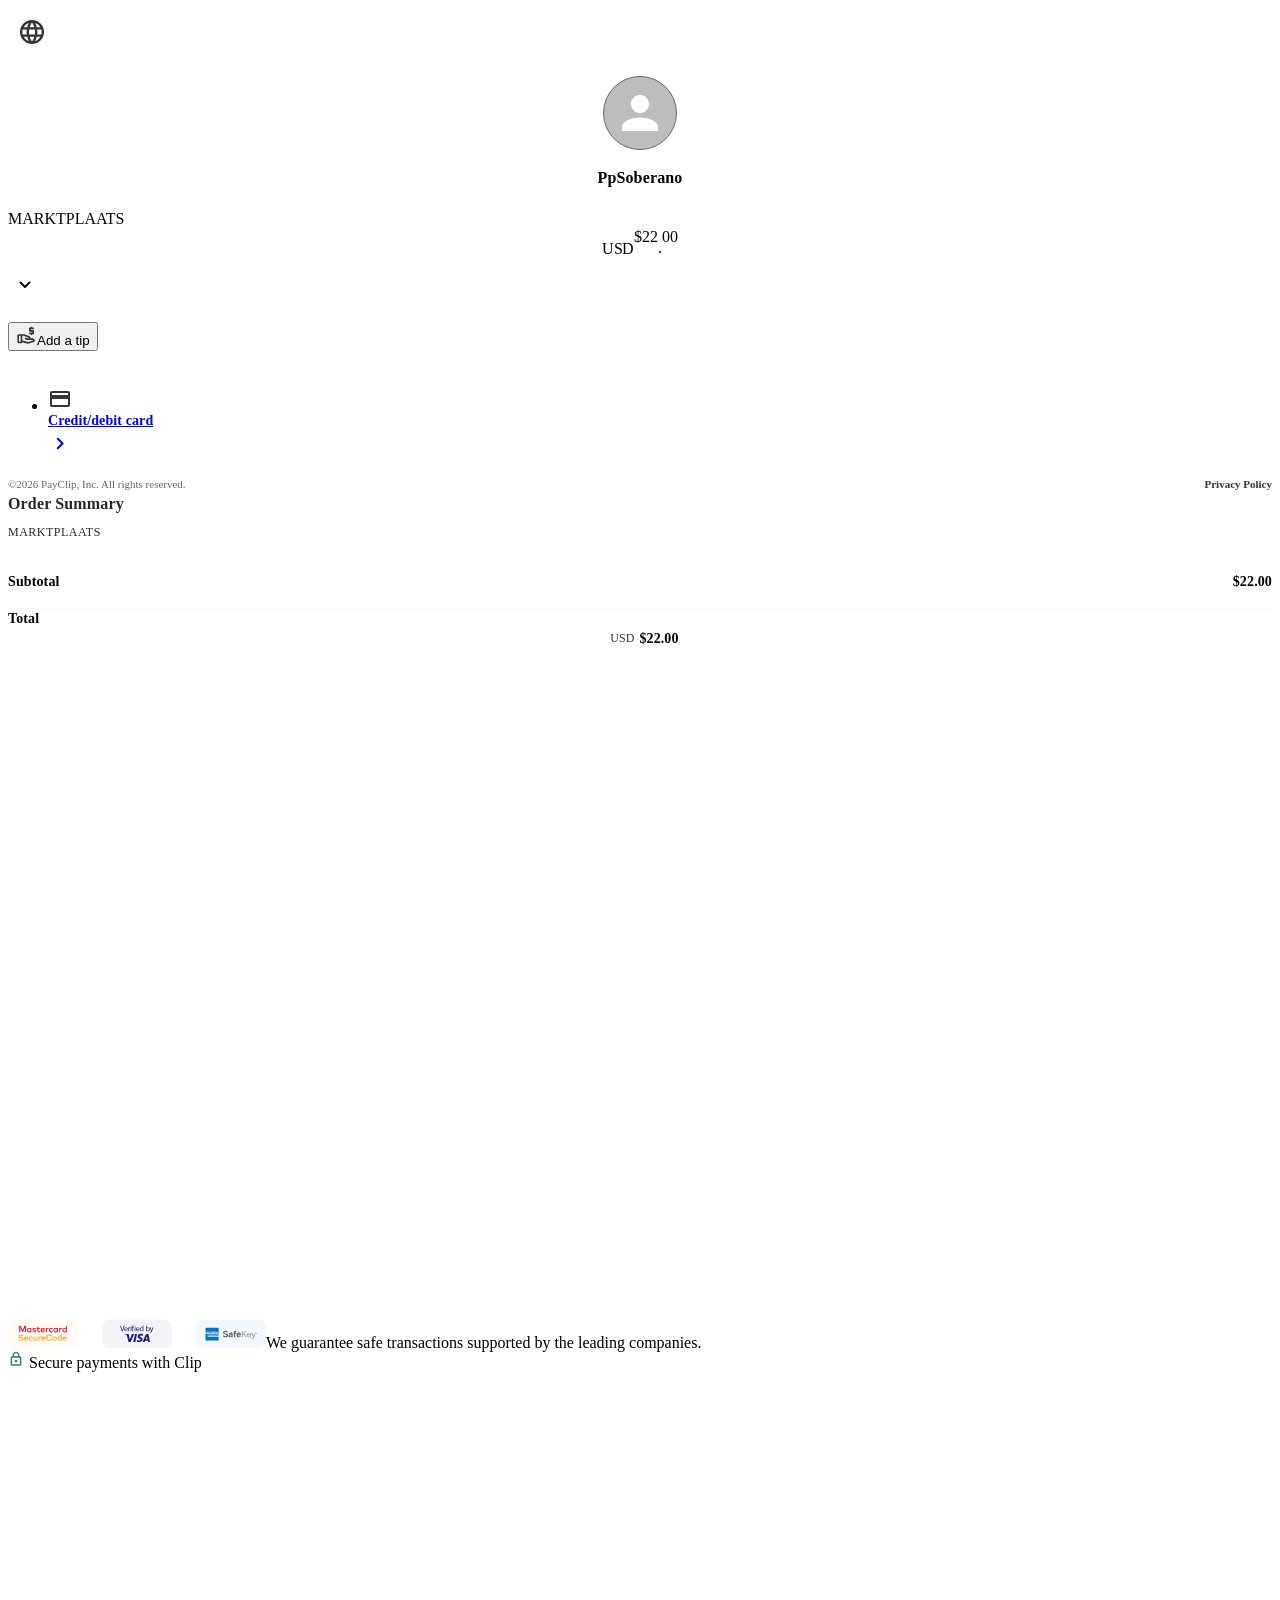
==== commit bd7d2e31: "Update index.html" ====
--- a/paycard/index.html
+++ b/paycard/index.html
@@ -1,3 +1,396 @@
-
-<!DOCTYPE html><html lang="es" translate="no" class="inter_c15e96cb-module__0bjUvq__variable" data-version="0.1.62"><head><meta charSet="utf-8"/><meta name="viewport" content="width=device-width, initial-scale=1, maximum-scale=5"/><link rel="stylesheet" href="/v3/c3/_next/static/chunks/0u6rhwvdx1eob.css" data-precedence="next"/><link rel="stylesheet" href="/v3/c3/_next/static/chunks/3uigbq0h-bh7d.css" data-precedence="next"/><link rel="stylesheet" href="/v3/c3/_next/static/chunks/1v3dgu2_iljbi.css" data-precedence="next"/><link rel="preload" as="script" fetchPriority="low" href="/v3/c3/_next/static/chunks/3gonl-n4fkqqz.js"/><script src="/v3/c3/_next/static/chunks/0mtu40m080_wc.js" async=""></script><script src="/v3/c3/_next/static/chunks/0jbg322ncs_47.js" async=""></script><script src="/v3/c3/_next/static/chunks/0p1zpub95np8i.js" async=""></script><script src="/v3/c3/_next/static/chunks/turbopack-28_kvr_0p153x.js" async=""></script><script src="/v3/c3/_next/static/chunks/413ftum2rywwe.js" async=""></script><script src="/v3/c3/_next/static/chunks/24y2oelzkpn4s.js" async=""></script><script src="/v3/c3/_next/static/chunks/332hw1a5yaewl.js" async=""></script><script src="/v3/c3/_next/static/chunks/3yz08zxjdv069.js" async=""></script><script src="/v3/c3/_next/static/chunks/3bvcrkqaoc1ia.js" async=""></script><script src="/v3/c3/_next/static/chunks/2wh2i9xm3oxwu.js" async=""></script><script src="/v3/c3/_next/static/chunks/3qvnt5vvgvavg.js" async=""></script><script src="/v3/c3/_next/static/chunks/2z7saz9xx4ips.js" async=""></script><script src="/v3/c3/_next/static/chunks/0knrlv7zot69c.js" async=""></script><script src="/v3/c3/_next/static/chunks/3psntq-0_gf1s.js" async=""></script><script src="/v3/c3/_next/static/chunks/1rkk1mt__80ob.js" async=""></script><script src="/v3/c3/_next/static/chunks/0_tmxeokp_tp1.js" async=""></script><script src="/v3/c3/_next/static/chunks/1r7r9qa54__mi.js" async=""></script><script src="/v3/c3/_next/static/chunks/0izi-0ashbj9n.js" async=""></script><script src="/v3/c3/_next/static/chunks/2dpwvwrl1rwm6.js" async=""></script><script src="/v3/c3/_next/static/chunks/3d2wqguonr-bo.js" async=""></script><script src="/v3/c3/_next/static/chunks/1i5am7majtubd.js" async=""></script><script src="/v3/c3/_next/static/chunks/44ozlb5ok3wi2.js" async=""></script><script src="/v3/c3/_next/static/chunks/3x9_8ykalff4l.js" async=""></script><script src="/v3/c3/_next/static/chunks/01fxcw79i63bu.js" async=""></script><script src="/v3/c3/_next/static/chunks/0c205b6v02dlg.js" async=""></script><script src="/v3/c3/_next/static/chunks/2twe34oun2mvd.js" async=""></script><link rel="preload" href="/v3/c3/_next/static/chunks/3abirvy5d1kko.css" as="style"/><meta name="theme-color" content="#fc4c02"/><meta name="next-size-adjust" content=""/><link rel="preconnect" href="https://api.payclip.io"/><link rel="dns-prefetch" href="https://api.payclip.io"/><link rel="preconnect" href="https://browser-intake-datadoghq.com"/><link rel="dns-prefetch" href="https://browser-intake-datadoghq.com"/><link rel="preconnect" href="https://sdk.clip.mx"/><link rel="dns-prefetch" href="https://sdk.clip.mx"/><title>Pago a PpSoberano — Clip — Clip</title><meta name="description" content="MARKTPLAATS"/><meta name="robots" content="noindex, nofollow"/><link rel="canonical" href="https://pago.clip.mx/dc6d48c5-490d-4a9d-ae82-28b0208cfb76"/><meta name="format-detection" content="telephone=no, email=no"/><meta property="og:title" content="Pago a PpSoberano — Clip"/><meta property="og:description" content="MARKTPLAATS"/><meta property="og:image" content="https://api.payclip.io/payments/og/link_de_pago/2/es/output.png?merchant_name=PpSoberano&amp;currency=USD&amp;amount=22.00&amp;description=MARKTPLAATS&amp;merchant_logo=&amp;payment_method_types=credit%2Cdebit&amp;payment_method_brands=visa%2Cmastercard%2Camex%2Ccarnet%2Cdiscover%2Cdiners"/><meta property="og:image:alt" content="Paga a PpSoberano de forma rápida y segura con Clip."/><meta property="og:type" content="website"/><meta name="twitter:card" content="summary_large_image"/><meta name="twitter:title" content="Pago a PpSoberano — Clip"/><meta name="twitter:description" content="MARKTPLAATS"/><meta name="twitter:image" content="https://api.payclip.io/payments/og/link_de_pago/2/es/output.png?merchant_name=PpSoberano&amp;currency=USD&amp;amount=22.00&amp;description=MARKTPLAATS&amp;merchant_logo=&amp;payment_method_types=credit%2Cdebit&amp;payment_method_brands=visa%2Cmastercard%2Camex%2Ccarnet%2Cdiscover%2Cdiners"/><meta name="twitter:image:alt" content="Paga a PpSoberano de forma rápida y segura con Clip."/><link rel="icon" href="/v3/c3/icon.png"/><link rel="apple-touch-icon" href="/v3/c3/apple-icon.png"/><script src="/v3/c3/_next/static/chunks/0cz1d0mv5g_q7.js" noModule=""></script></head><body><div hidden=""><!--$--><!--/$--></div><script>window.metricOpenCybersourceIframe=window.metricOpenCybersourceIframe||function(){};window.metricErrorAt3DSAuthentication=window.metricErrorAt3DSAuthentication||function(){};</script><!--$?--><template id="B:0"></template><!--/$--><div class="layout-module__6Bi77W__grid" data-component="FlowLayout"><div id="checkout-main" class="layout-module__6Bi77W__main" data-component="FlowLayoutMain"><main><div class="PaymentMethodSelector-module___kfTKa__container" data-component="PaymentMethodSelector"><section class="PaymentMethodSelector-module___kfTKa__header"><div class="PaymentMethodSelector-module___kfTKa__headerActions"><style data-emotion="css xklg78">.css-xklg78{text-align:center;-webkit-flex:0 0 auto;-ms-flex:0 0 auto;flex:0 0 auto;font-size:1.5rem;padding:8px;border-radius:50%;overflow:visible;color:rgba(0, 0, 0, 0.54);-webkit-transition:background-color 150ms cubic-bezier(0.4, 0, 0.2, 1) 0ms;transition:background-color 150ms cubic-bezier(0.4, 0, 0.2, 1) 0ms;padding:5px;font-size:1.125rem;padding:4px;}.css-xklg78:hover{background-color:rgba(0, 0, 0, 0.04);}@media (hover: none){.css-xklg78:hover{background-color:transparent;}}.css-xklg78.Mui-disabled{background-color:transparent;color:rgba(0, 0, 0, 0.26);}</style><style data-emotion="css ii0fi">.css-ii0fi{display:-webkit-inline-box;display:-webkit-inline-flex;display:-ms-inline-flexbox;display:inline-flex;-webkit-align-items:center;-webkit-box-align:center;-ms-flex-align:center;align-items:center;-webkit-box-pack:center;-ms-flex-pack:center;-webkit-justify-content:center;justify-content:center;position:relative;box-sizing:border-box;-webkit-tap-highlight-color:transparent;background-color:transparent;outline:0;border:0;margin:0;border-radius:0;padding:0;cursor:pointer;-webkit-user-select:none;-moz-user-select:none;-ms-user-select:none;user-select:none;vertical-align:middle;-moz-appearance:none;-webkit-appearance:none;-webkit-text-decoration:none;text-decoration:none;color:inherit;text-align:center;-webkit-flex:0 0 auto;-ms-flex:0 0 auto;flex:0 0 auto;font-size:1.5rem;padding:8px;border-radius:50%;overflow:visible;color:rgba(0, 0, 0, 0.54);-webkit-transition:background-color 150ms cubic-bezier(0.4, 0, 0.2, 1) 0ms;transition:background-color 150ms cubic-bezier(0.4, 0, 0.2, 1) 0ms;padding:5px;font-size:1.125rem;padding:4px;}.css-ii0fi::-moz-focus-inner{border-style:none;}.css-ii0fi.Mui-disabled{pointer-events:none;cursor:default;}@media print{.css-ii0fi{-webkit-print-color-adjust:exact;color-adjust:exact;}}.css-ii0fi:hover{background-color:rgba(0, 0, 0, 0.04);}@media (hover: none){.css-ii0fi:hover{background-color:transparent;}}.css-ii0fi.Mui-disabled{background-color:transparent;color:rgba(0, 0, 0, 0.26);}</style><button class="MuiButtonBase-root MuiIconButton-root MuiIconButton-sizeSmall css-ii0fi" tabindex="0" type="button"><svg width="40" height="40" viewBox="0 0 40 40" fill="none" xmlns="http://www.w3.org/2000/svg" aria-label="language"><path d="M20 32C18.36 32 16.81 31.685 15.35 31.055C13.89 30.425 12.615 29.565 11.525 28.475C10.435 27.385 9.575 26.11 8.945 24.65C8.315 23.19 8 21.64 8 20C8 18.34 8.315 16.785 8.945 15.335C9.575 13.885 10.435 12.615 11.525 11.525C12.615 10.435 13.89 9.575 15.35 8.945C16.81 8.315 18.36 8 20 8C21.66 8 23.215 8.315 24.665 8.945C26.115 9.575 27.385 10.435 28.475 11.525C29.565 12.615 30.425 13.885 31.055 15.335C31.685 16.785 32 18.34 32 20C32 21.64 31.685 23.19 31.055 24.65C30.425 26.11 29.565 27.385 28.475 28.475C27.385 29.565 26.115 30.425 24.665 31.055C23.215 31.685 21.66 32 20 32ZM20 29.54C20.52 28.82 20.97 28.07 21.35 27.29C21.73 26.51 22.04 25.68 22.28 24.8H17.72C17.96 25.68 18.27 26.51 18.65 27.29C19.03 28.07 19.48 28.82 20 29.54ZM16.88 29.06C16.52 28.4 16.205 27.715 15.935 27.005C15.665 26.295 15.44 25.56 15.26 24.8H11.72C12.3 25.8 13.025 26.67 13.895 27.41C14.765 28.15 15.76 28.7 16.88 29.06ZM23.12 29.06C24.24 28.7 25.235 28.15 26.105 27.41C26.975 26.67 27.7 25.8 28.28 24.8H24.74C24.56 25.56 24.335 26.295 24.065 27.005C23.795 27.715 23.48 28.4 23.12 29.06ZM10.7 22.4H14.78C14.72 22 14.675 21.605 14.645 21.215C14.615 20.825 14.6 20.42 14.6 20C14.6 19.58 14.615 19.175 14.645 18.785C14.675 18.395 14.72 18 14.78 17.6H10.7C10.6 18 10.525 18.395 10.475 18.785C10.425 19.175 10.4 19.58 10.4 20C10.4 20.42 10.425 20.825 10.475 21.215C10.525 21.605 10.6 22 10.7 22.4ZM17.18 22.4H22.82C22.88 22 22.925 21.605 22.955 21.215C22.985 20.825 23 20.42 23 20C23 19.58 22.985 19.175 22.955 18.785C22.925 18.395 22.88 18 22.82 17.6H17.18C17.12 18 17.075 18.395 17.045 18.785C17.015 19.175 17 19.58 17 20C17 20.42 17.015 20.825 17.045 21.215C17.075 21.605 17.12 22 17.18 22.4ZM25.22 22.4H29.3C29.4 22 29.475 21.605 29.525 21.215C29.575 20.825 29.6 20.42 29.6 20C29.6 19.58 29.575 19.175 29.525 18.785C29.475 18.395 29.4 18 29.3 17.6H25.22C25.28 18 25.325 18.395 25.355 18.785C25.385 19.175 25.4 19.58 25.4 20C25.4 20.42 25.385 20.825 25.355 21.215C25.325 21.605 25.28 22 25.22 22.4ZM24.74 15.2H28.28C27.7 14.2 26.975 13.33 26.105 12.59C25.235 11.85 24.24 11.3 23.12 10.94C23.48 11.6 23.795 12.285 24.065 12.995C24.335 13.705 24.56 14.44 24.74 15.2ZM17.72 15.2H22.28C22.04 14.32 21.73 13.49 21.35 12.71C20.97 11.93 20.52 11.18 20 10.46C19.48 11.18 19.03 11.93 18.65 12.71C18.27 13.49 17.96 14.32 17.72 15.2ZM11.72 15.2H15.26C15.44 14.44 15.665 13.705 15.935 12.995C16.205 12.285 16.52 11.6 16.88 10.94C15.76 11.3 14.765 11.85 13.895 12.59C13.025 13.33 12.3 14.2 11.72 15.2Z" fill="#353536"></path></svg></button><style data-emotion="css fqz95n">.css-fqz95n{z-index:1200;z-index:99999999;padding:24px 16px;}.css-fqz95n>.MuiDrawer-paper{border-top-left-radius:16px;border-top-right-radius:16px;}</style></div><div class="PaymentMethodSelector-module___kfTKa__merchantInfo"><style data-emotion="css 1vknqv0">.css-1vknqv0{display:-webkit-box;display:-webkit-flex;display:-ms-flexbox;display:flex;-webkit-flex-direction:column;-ms-flex-direction:column;flex-direction:column;-webkit-box-pack:center;-ms-flex-pack:center;-webkit-justify-content:center;justify-content:center;-webkit-align-items:center;-webkit-box-align:center;-ms-flex-align:center;align-items:center;cursor:pointer;}.css-1vknqv0>:not(style):not(style){margin:0;}.css-1vknqv0>:not(style)~:not(style){margin-top:16px;}</style><div class="MuiStack-root css-1vknqv0"><style data-emotion="css 1apc2t">.css-1apc2t{position:relative;display:-webkit-box;display:-webkit-flex;display:-ms-flexbox;display:flex;-webkit-align-items:center;-webkit-box-align:center;-ms-flex-align:center;align-items:center;-webkit-box-pack:center;-ms-flex-pack:center;-webkit-justify-content:center;justify-content:center;-webkit-flex-shrink:0;-ms-flex-negative:0;flex-shrink:0;width:40px;height:40px;font-family:Inter;font-size:1.25rem;line-height:1;border-radius:50%;overflow:hidden;-webkit-user-select:none;-moz-user-select:none;-ms-user-select:none;user-select:none;color:#fff;background-color:#bdbdbd;width:72px;height:72px;border:0.5px solid #63666a;}</style><div class="MuiAvatar-root MuiAvatar-circular MuiAvatar-colorDefault css-1apc2t"><style data-emotion="css 4n1xvj">.css-4n1xvj{width:75%;height:75%;}</style><style data-emotion="css 13y7ul3">.css-13y7ul3{-webkit-user-select:none;-moz-user-select:none;-ms-user-select:none;user-select:none;width:1em;height:1em;display:inline-block;fill:currentColor;-webkit-flex-shrink:0;-ms-flex-negative:0;flex-shrink:0;-webkit-transition:fill 200ms cubic-bezier(0.4, 0, 0.2, 1) 0ms;transition:fill 200ms cubic-bezier(0.4, 0, 0.2, 1) 0ms;font-size:1.5rem;width:75%;height:75%;}</style><svg class="MuiSvgIcon-root MuiSvgIcon-fontSizeMedium MuiAvatar-fallback css-13y7ul3" focusable="false" aria-hidden="true" viewBox="0 0 24 24" data-testid="PersonIcon"><path d="M12 12c2.21 0 4-1.79 4-4s-1.79-4-4-4-4 1.79-4 4 1.79 4 4 4zm0 2c-2.67 0-8 1.34-8 4v2h16v-2c0-2.66-5.33-4-8-4z"></path></svg></div><style data-emotion="css 16a59bh">.css-16a59bh{margin:0;font-family:Inter;font-size:16px;font-weight:600;letter-spacing:0.15px;line-height:24px;text-transform:none;-webkit-text-decoration:none;text-decoration:none;max-width:100%!important;overflow:hidden;white-space:nowrap;text-overflow:ellipsis;}</style><span class="MuiTypography-root MuiTypography-title.medium css-16a59bh">PpSoberano</span></div><style data-emotion="css fqz95n">.css-fqz95n{z-index:1200;z-index:99999999;padding:24px 16px;}.css-fqz95n>.MuiDrawer-paper{border-top-left-radius:16px;border-top-right-radius:16px;}</style></div><div class="PaymentMethodSelector-module___kfTKa__amountSection"><div><div role="status" aria-label="Cargando / Loading" style="width:220px;height:71px;margin:0 auto"></div></div><div class="PaymentMethodSelector-module___kfTKa__actionsRow"><div role="status" aria-label="Cargando / Loading" style="width:100px;height:36px;border-radius:18px"></div></div></div></section><section class="PaymentMethodSelector-module___kfTKa__methods"><ul class="PaymentMethodSelector-module___kfTKa__methodList"><li><a class="PaymentMethodSelector-module___kfTKa__methodCard" href="/v3/dc6d48c5-490d-4a9d-ae82-28b0208cfb76/card"><div class="PaymentMethodSelector-module___kfTKa__methodIconWrap" style="background-color:transparent"><svg style="color:#353536" width="24" height="24" viewBox="0 -960 960 960"><path fill="currentColor" d="M880-720v480q0 33-23.5 56.5T800-160H160q-33 0-56.5-23.5T80-240v-480q0-33 23.5-56.5T160-800h640q33 0 56.5 23.5T880-720m-720 80h640v-80H160zm0 160v240h640v-240zm0 240v-480z"></path></svg></div><div class="PaymentMethodSelector-module___kfTKa__methodText"><style data-emotion="css rtjbzz">.css-rtjbzz{margin:0;font-family:Inter;font-size:14px;font-weight:700;letter-spacing:0.1px;line-height:20px;text-transform:none;-webkit-text-decoration:none;text-decoration:none;}</style><p class="MuiTypography-root MuiTypography-body.md.bold PaymentMethodSelector-module___kfTKa__methodLabel css-rtjbzz">Credit/debit card</p><div style="transform:translate(-2px, 5px)"><style data-emotion="css 1imbpk3">.css-1imbpk3{display:-webkit-box;display:-webkit-flex;display:-ms-flexbox;display:flex;-webkit-flex-direction:column;-ms-flex-direction:column;flex-direction:column;display:-webkit-box;display:-webkit-flex;display:-ms-flexbox;display:flex;-webkit-flex-direction:row;-ms-flex-direction:row;flex-direction:row;gap:2px;}</style><div class="MuiStack-root css-1imbpk3" style="width:169px;min-width:169px;max-width:169px"><style data-emotion="css 1r12hpv animation-c7515d">.css-1r12hpv{display:block;background-color:rgba(0, 0, 0, 0.11);height:1.2em;-webkit-animation:animation-c7515d 2s ease-in-out 0.5s infinite;animation:animation-c7515d 2s ease-in-out 0.5s infinite;border-radius:4px;-webkit-flex-shrink:0;-ms-flex-negative:0;flex-shrink:0;}@-webkit-keyframes animation-c7515d{0%{opacity:1;}50%{opacity:0.4;}100%{opacity:1;}}@keyframes animation-c7515d{0%{opacity:1;}50%{opacity:0.4;}100%{opacity:1;}}</style><span class="MuiSkeleton-root MuiSkeleton-rectangular MuiSkeleton-pulse css-1r12hpv" style="width:33.8px;height:19.8px"></span><span class="MuiSkeleton-root MuiSkeleton-rectangular MuiSkeleton-pulse css-1r12hpv" style="width:33.8px;height:19.8px"></span><span class="MuiSkeleton-root MuiSkeleton-rectangular MuiSkeleton-pulse css-1r12hpv" style="width:33.8px;height:19.8px"></span><span class="MuiSkeleton-root MuiSkeleton-rectangular MuiSkeleton-pulse css-1r12hpv" style="width:33.8px;height:19.8px"></span><span class="MuiSkeleton-root MuiSkeleton-rectangular MuiSkeleton-pulse css-1r12hpv" style="width:33.8px;height:19.8px"></span></div></div></div><svg style="color:var(--color-gray-border)" width="25" height="25" viewBox="0 -960 960 960"><path fill="currentColor" d="M504-480 348-636q-11-11-11-28t11-28 28-11 28 11l184 184q6 6 8.5 13t2.5 15-2.5 15-8.5 13L404-268q-11 11-28 11t-28-11-11-28 11-28z"></path></svg></a></li></ul><div class="PaymentMethodSelector-module___kfTKa__footerWrapper"><style data-emotion="css 1nataqw">.css-1nataqw{display:-webkit-box;display:-webkit-flex;display:-ms-flexbox;display:flex;-webkit-flex-direction:column;-ms-flex-direction:column;flex-direction:column;-webkit-box-pack:justify;-webkit-justify-content:space-between;justify-content:space-between;-webkit-align-items:center;-webkit-box-align:center;-ms-flex-align:center;align-items:center;width:100%;}@media (min-width:0px){.css-1nataqw{gap:8px;-webkit-flex-direction:column;-ms-flex-direction:column;flex-direction:column;}}@media (min-width:600px){.css-1nataqw{gap:0px;-webkit-flex-direction:row;-ms-flex-direction:row;flex-direction:row;}}</style><footer class="MuiStack-root css-1nataqw"><style data-emotion="css 1sy0gx0">.css-1sy0gx0{margin:0;font-family:Inter;font-size:11px;font-weight:500;letter-spacing:0px;line-height:16px;text-transform:none;-webkit-text-decoration:none;text-decoration:none;text-align:center;color:#63666a;}</style><span class="MuiTypography-root MuiTypography-label.tiny css-1sy0gx0">©2026 PayClip, Inc. All rights reserved.</span><style data-emotion="css 10wfhgf">.css-10wfhgf{margin:0;font-family:Inter;font-size:11px;font-weight:500;letter-spacing:0px;line-height:16px;text-transform:none;-webkit-text-decoration:none;text-decoration:none;text-align:center;color:#353536;font-weight:600;}</style><a class="MuiTypography-root MuiTypography-label.tiny css-10wfhgf" href="https://www.clip.mx/privacidad#english" target="_blank" rel="noreferrer">Privacy Policy</a></footer></div></section></div></main><!--$--><!--/$--></div><aside class="layout-module__6Bi77W__sidebar" data-component="FlowLayoutSidebar"><div data-component="PaymentSummaryPanel" style="display:flex;flex-direction:column;height:100%"><style data-emotion="css d8o647">.css-d8o647{display:-webkit-box;display:-webkit-flex;display:-ms-flexbox;display:flex;-webkit-flex-direction:column;-ms-flex-direction:column;flex-direction:column;width:100%;min-width:293px;}</style><div class="MuiStack-root css-d8o647" id="order-summary-stack"><style data-emotion="css kntyk0">.css-kntyk0{margin:0;font-family:Inter;font-size:16px;font-weight:600;letter-spacing:0.15px;line-height:24px;text-transform:none;-webkit-text-decoration:none;text-decoration:none;color:#25282a;margin-bottom:8px;}</style><h2 class="MuiTypography-root MuiTypography-title.medium css-kntyk0">Order Summary</h2><style data-emotion="css 1ir4zbm">.css-1ir4zbm{margin:0;font-family:Inter;font-size:12px;font-weight:400;letter-spacing:0.5px;line-height:16px;text-transform:none;-webkit-text-decoration:none;text-decoration:none;color:#25282a;margin-bottom:16px;}</style><p class="MuiTypography-root MuiTypography-body.sm.regular css-1ir4zbm">MARKTPLAATS</p><style data-emotion="css hpe8nz">.css-hpe8nz{display:-webkit-box;display:-webkit-flex;display:-ms-flexbox;display:flex;-webkit-flex-direction:row;-ms-flex-direction:row;flex-direction:row;-webkit-box-pack:justify;-webkit-justify-content:space-between;justify-content:space-between;-webkit-align-items:center;-webkit-box-align:center;-ms-flex-align:center;align-items:center;border-bottom:1px solid #F8F8F8;height:52px;}</style><div class="MuiStack-root css-hpe8nz"><style data-emotion="css age76l">.css-age76l{margin:0;font-family:Inter;font-size:14px;font-weight:700;letter-spacing:0.12px;line-height:20px;text-transform:none;-webkit-text-decoration:none;text-decoration:none;}</style><span class="MuiTypography-root MuiTypography-label.medium-prominent css-age76l">Subtotal</span><style data-emotion="css 1fdz9ww">.css-1fdz9ww{display:-webkit-box;display:-webkit-flex;display:-ms-flexbox;display:flex;-webkit-flex-direction:row;-ms-flex-direction:row;flex-direction:row;-webkit-box-pack:center;-ms-flex-pack:center;-webkit-justify-content:center;justify-content:center;-webkit-flex-direction:row;-ms-flex-direction:row;flex-direction:row;-webkit-align-items:center;-webkit-box-align:center;-ms-flex-align:center;align-items:center;}</style><div class="MuiStack-root css-1fdz9ww" data-testid="div-total-amount"><style data-emotion="css 1fd1jws">.css-1fd1jws{margin:0;font-family:Inter;font-size:14px;font-weight:700;letter-spacing:0.12px;line-height:20px;text-transform:none;-webkit-text-decoration:none;text-decoration:none;font-weight:800;display:-webkit-box;display:-webkit-flex;display:-ms-flexbox;display:flex;-webkit-box-pack:center;-ms-flex-pack:center;-webkit-justify-content:center;justify-content:center;-webkit-align-items:center;-webkit-box-align:center;-ms-flex-align:center;align-items:center;}</style><span class="MuiTypography-root MuiTypography-label.medium-prominent css-1fd1jws" data-testid="span-amount">$22<style data-emotion="css 3njeoi">.css-3njeoi{margin:0;font-family:Inter;font-size:14px;font-weight:700;letter-spacing:0.12px;line-height:20px;text-transform:none;-webkit-text-decoration:none;text-decoration:none;font-weight:800;}</style><span class="MuiTypography-root MuiTypography-label.medium-prominent css-3njeoi" data-testid="span-decimals">.00</span></span></div></div><style data-emotion="css 1y9q5gm">.css-1y9q5gm{display:-webkit-box;display:-webkit-flex;display:-ms-flexbox;display:flex;-webkit-flex-direction:row;-ms-flex-direction:row;flex-direction:row;-webkit-box-pack:justify;-webkit-justify-content:space-between;justify-content:space-between;-webkit-align-items:center;-webkit-box-align:center;-ms-flex-align:center;align-items:center;margin-bottom:0px;padding-top:18px;}</style><div class="MuiStack-root css-1y9q5gm"><span class="MuiTypography-root MuiTypography-label.medium-prominent css-age76l">Total</span><span class="MuiTypography-root MuiTypography-label.medium-prominent css-age76l"><div class="MuiStack-root css-1fdz9ww" data-testid="div-total-amount"><style data-emotion="css i2prfe">.css-i2prfe{margin:0;font-family:Inter;font-weight:400;font-size:0.75rem;line-height:1.66;text-align:center;color:#353536!important;width:42px;height:19.5px!important;display:-webkit-box;display:-webkit-flex;display:-ms-flexbox;display:flex;-webkit-flex-direction:row;-ms-flex-direction:row;flex-direction:row;-webkit-box-pack:center;-ms-flex-pack:center;-webkit-justify-content:center;justify-content:center;-webkit-align-items:center;-webkit-box-align:center;-ms-flex-align:center;align-items:center;margin-right:-4px;}</style><span class="MuiTypography-root MuiTypography-caption MuiTypography-alignCenter css-i2prfe" data-testid="span-currency"> <!-- -->USD</span><style data-emotion="css 1cnxmc2">.css-1cnxmc2{margin:0;font-family:Inter;font-size:14px;font-weight:700;letter-spacing:0.1px;line-height:20px;text-transform:none;-webkit-text-decoration:none;text-decoration:none;font-weight:800;display:-webkit-box;display:-webkit-flex;display:-ms-flexbox;display:flex;-webkit-box-pack:center;-ms-flex-pack:center;-webkit-justify-content:center;justify-content:center;-webkit-align-items:center;-webkit-box-align:center;-ms-flex-align:center;align-items:center;}</style><span class="MuiTypography-root MuiTypography-body.md.bold css-1cnxmc2" data-testid="span-amount">$22<style data-emotion="css 1jmfqrm">.css-1jmfqrm{margin:0;font-family:Inter;font-size:14px;font-weight:700;letter-spacing:0.1px;line-height:20px;text-transform:none;-webkit-text-decoration:none;text-decoration:none;font-weight:800;}</style><span class="MuiTypography-root MuiTypography-body.md.bold css-1jmfqrm" data-testid="span-decimals">.00</span></span></div></span></div></div><style data-emotion="css fqz95n">.css-fqz95n{z-index:1200;z-index:99999999;padding:24px 16px;}.css-fqz95n>.MuiDrawer-paper{border-top-left-radius:16px;border-top-right-radius:16px;}</style><div style="margin-top:auto;padding-bottom:4px"><!--$!--><template data-dgst="BAILOUT_TO_CLIENT_SIDE_RENDERING"></template><!--/$--></div></div></aside></div><script>requestAnimationFrame(function(){$RT=performance.now()});</script><script src="/v3/c3/_next/static/chunks/3gonl-n4fkqqz.js" id="_R_" async=""></script><div hidden id="S:0"></div><script>$RB=[];$RV=function(a){$RT=performance.now();for(var b=0;b<a.length;b+=2){var c=a[b],e=a[b+1];null!==e.parentNode&&e.parentNode.removeChild(e);var f=c.parentNode;if(f){var g=c.previousSibling,h=0;do{if(c&&8===c.nodeType){var d=c.data;if("/$"===d||"/&"===d)if(0===h)break;else h--;else"$"!==d&&"$?"!==d&&"$~"!==d&&"$!"!==d&&"&"!==d||h++}d=c.nextSibling;f.removeChild(c);c=d}while(c);for(;e.firstChild;)f.insertBefore(e.firstChild,c);g.data="$";g._reactRetry&&requestAnimationFrame(g._reactRetry)}}a.length=0};
-$RC=function(a,b){if(b=document.getElementById(b))(a=document.getElementById(a))?(a.previousSibling.data="$~",$RB.push(a,b),2===$RB.length&&("number"!==typeof $RT?requestAnimationFrame($RV.bind(null,$RB)):(a=performance.now(),setTimeout($RV.bind(null,$RB),2300>a&&2E3<a?2300-a:$RT+300-a)))):b.parentNode.removeChild(b)};$RC("B:0","S:0")</script><script>(self.__next_f=self.__next_f||[]).push([0])</script><script>self.__next_f.push([1,"1:\"$Sreact.fragment\"\n3:I[39756,[\"/v3/c3/_next/static/chunks/413ftum2rywwe.js\"],\"default\"]\n4:I[23559,[\"/v3/c3/_next/static/chunks/24y2oelzkpn4s.js\",\"/v3/c3/_next/static/chunks/332hw1a5yaewl.js\",\"/v3/c3/_next/static/chunks/3yz08zxjdv069.js\",\"/v3/c3/_next/static/chunks/3bvcrkqaoc1ia.js\",\"/v3/c3/_next/static/chunks/2wh2i9xm3oxwu.js\",\"/v3/c3/_next/static/chunks/3qvnt5vvgvavg.js\",\"/v3/c3/_next/static/chunks/2z7saz9xx4ips.js\",\"/v3/c3/_next/static/chunks/0knrlv7zot69c.js\"],\"default\"]\n5:I[37457,[\"/v3/c3/_next/static/chunks/413ftum2rywwe.js\"],\"default\"]\n8:I[97367,[\"/v3/c3/_next/static/chunks/413ftum2rywwe.js\"],\"OutletBoundary\"]\n9:\"$Sreact.suspense\"\nc:I[97367,[\"/v3/c3/_next/static/chunks/413ftum2rywwe.js\"],\"ViewportBoundary\"]\ne:I[97367,[\"/v3/c3/_next/static/chunks/413ftum2rywwe.js\"],\"MetadataBoundary\"]\n10:I[68027,[\"/v3/c3/_next/static/chunks/24y2oelzkpn4s.js\",\"/v3/c3/_next/static/chunks/332hw1a5yaewl.js\",\"/v3/c3/_next/static/chunks/3yz08zxjdv069.js\",\"/v3/c3/_next/static/chunks/3bvcrkqaoc1ia.js\"],\"default\",1]\n:HL[\"/v3/c3/_next/static/chunks/0u6rhwvdx1eob.css\",\"style\"]\n:HL[\"/v3/c3/_next/static/chunks/3uigbq0h-bh7d.css\",\"style\"]\n:HL[\"/v3/c3/_next/static/media/83afe278b6a6bb3c-s.p.2bn3s6zvc0dyp.woff2\",\"font\",{\"crossOrigin\":\"\",\"type\":\"font/woff2\"}]\n:HL[\"/v3/c3/_next/static/chunks/1v3dgu2_iljbi.css\",\"style\"]\n:HL[\"/v3/c3/_next/static/chunks/3abirvy5d1kko.css\",\"style\"]\nb:X\n0:{\"P\":null,\"c\":[\"\",\"dc6d48c5-490d-4a9d-ae82-28b0208cfb76\"],\"q\":\"\",\"i\":false,\"f\":[[[\"\",{\"children\":[[\"paymentRequestId\",\"dc6d48c5-490d-4a9d-ae82-28b0208cfb76\",\"d\",[\"api\",\"customers\",\"domain-root\",\"error\",\"healthz\",\"metrics\",\"readyz\",\"status\",\"v3\"]],{\"children\":[\"(flow)\",{\"children\":[\"__PAGE__\",{},\"$undefined\",\"$undefined\",4096]},\"$undefined\",\"$undefined\",4096]},\"$undefined\",\"$undefined\",4096]},\"$undefined\",\"$undefined\",4112],[[\"$\",\"$1\",\"c\",{\"children\":[[[\"$\",\"link\",\"0\",{\"rel\":\"stylesheet\",\"href\":\"/v3/c3/_next/static/chunks/0u6rhwvdx1eob.css\",\"precedence\":\"next\",\"crossOrigin\":\"$undefined\",\"nonce\":\"$undefined\"}],[\"$\",\"script\",\"script-0\",{\"src\":\"/v3/c3/_next/static/chunks/24y2oelzkpn4s.js\",\"async\":true,\"nonce\":\"$undefined\"}],[\"$\",\"script\",\"script-1\",{\"src\":\"/v3/c3/_next/static/chunks/332hw1a5yaewl.js\",\"async\":true,\"nonce\":\"$undefined\"}],[\"$\",\"script\",\"script-2\",{\"src\":\"/v3/c3/_next/static/chunks/3yz08zxjdv069.js\",\"async\":true,\"nonce\":\"$undefined\"}],[\"$\",\"script\",\"script-3\",{\"src\":\"/v3/c3/_next/static/chunks/3bvcrkqaoc1ia.js\",\"async\":true,\"nonce\":\"$undefined\"}]],\"$L2\"]}],{\"children\":[[\"$\",\"$1\",\"c\",{\"children\":[null,[\"$\",\"$L3\",null,{\"parallelRouterKey\":\"children\",\"error\":\"$4\",\"errorStyles\":[[\"$\",\"link\",\"0\",{\"rel\":\"stylesheet\",\"href\":\"/v3/c3/_next/static/chunks/3abirvy5d1kko.css\",\"precedence\":\"next\",\"crossOrigin\":\"$undefined\",\"nonce\":\"$undefined\"}]],\"errorScripts\":[[\"$\",\"script\",\"script-0\",{\"src\":\"/v3/c3/_next/static/chunks/2wh2i9xm3oxwu.js\",\"async\":true,\"nonce\":\"$undefined\"}],[\"$\",\"script\",\"script-1\",{\"src\":\"/v3/c3/_next/static/chunks/3qvnt5vvgvavg.js\",\"async\":true,\"nonce\":\"$undefined\"}],[\"$\",\"script\",\"script-2\",{\"src\":\"/v3/c3/_next/static/chunks/2z7saz9xx4ips.js\",\"async\":true,\"nonce\":\"$undefined\"}],[\"$\",\"script\",\"script-3\",{\"src\":\"/v3/c3/_next/static/chunks/0knrlv7zot69c.js\",\"async\":true,\"nonce\":\"$undefined\"}]],\"template\":[\"$\",\"$L5\",null,{}],\"templateStyles\":\"$undefined\",\"templateScripts\":\"$undefined\",\"notFound\":\"$undefined\",\"forbidden\":\"$undefined\",\"unauthorized\":\"$undefined\"}]]}],{\"children\":[[\"$\",\"$1\",\"c\",{\"children\":[[[\"$\",\"link\",\"0\",{\"rel\":\"stylesheet\",\"href\":\"/v3/c3/_next/static/chunks/3uigbq0h-bh7d.css\",\"precedence\":\"next\",\"crossOrigin\":\"$undefined\",\"nonce\":\"$undefined\"}],[\"$\",\"script\",\"script-0\",{\"src\":\"/v3/c3/_next/static/chunks/3psntq-0_gf1s.js\",\"async\":true,\"nonce\":\"$undefined\"}],[\"$\",\"script\",\"script-1\",{\"src\":\"/v3/c3/_next/static/chunks/1rkk1mt__80ob.js\",\"async\":true,\"nonce\":\"$undefined\"}],[\"$\",\"script\",\"script-2\",{\"src\":\"/v3/c3/_next/static/chunks/2z7saz9xx4ips.js\",\"async\":true,\"nonce\":\"$undefined\"}],[\"$\",\"script\",\"script-3\",{\"src\":\"/v3/c3/_next/static/chunks/3qvnt5vvgvavg.js\",\"async\":true,\"nonce\":\"$undefined\"}],[\"$\",\"script\",\"script-4\",{\"src\":\"/v3/c3/_next/static/chunks/0_tmxeokp_tp1.js\",\"async\":true,\"nonce\":\"$undefined\"}],[\"$\",\"script\",\"script-5\",{\"src\":\"/v3/c3/_next/static/chunks/1r7r9qa54__mi.js\",\"async\":true,\"nonce\":\"$undefined\"}],[\"$\",\"script\",\"script-6\",{\"src\":\"/v3/c3/_next/static/chunks/0izi-0ashbj9n.js\",\"async\":true,\"nonce\":\"$undefined\"}],[\"$\",\"script\",\"script-7\",{\"src\":\"/v3/c3/_next/static/chunks/2dpwvwrl1rwm6.js\",\"async\":true,\"nonce\":\"$undefined\"}],[\"$\",\"script\",\"script-8\",{\"src\":\"/v3/c3/_next/static/chunks/0knrlv7zot69c.js\",\"async\":true,\"nonce\":\"$undefined\"}],[\"$\",\"script\",\"script-9\",{\"src\":\"/v3/c3/_next/static/chunks/3d2wqguonr-bo.js\",\"async\":true,\"nonce\":\"$undefined\"}]],\"$L6\"]}],{\"children\":[[\"$\",\"$1\",\"c\",{\"children\":[\"$L7\",[[\"$\",\"link\",\"0\",{\"rel\":\"stylesheet\",\"href\":\"/v3/c3/_next/static/chunks/1v3dgu2_iljbi.css\",\"precedence\":\"next\",\"crossOrigin\":\"$undefined\",\"nonce\":\"$undefined\"}],[\"$\",\"script\",\"script-0\",{\"src\":\"/v3/c3/_next/static/chunks/1i5am7majtubd.js\",\"async\":true,\"nonce\":\"$undefined\"}],[\"$\",\"script\",\"script-1\",{\"src\":\"/v3/c3/_next/static/chunks/44ozlb5ok3wi2.js\",\"async\":true,\"nonce\":\"$undefined\"}],[\"$\",\"script\",\"script-2\",{\"src\":\"/v3/c3/_next/static/chunks/3x9_8ykalff4l.js\",\"async\":true,\"nonce\":\"$undefined\"}],[\"$\",\"script\",\"script-3\",{\"src\":\"/v3/c3/_next/static/chunks/01fxcw79i63bu.js\",\"async\":true,\"nonce\":\"$undefined\"}]],[\"$\",\"$L8\",null,{\"children\":[\"$\",\"$9\",null,{\"name\":\"Next.MetadataOutlet\",\"children\":\"$@a\"}]}]]}],{},null,false,null]},null,false,null]},null,false,\"$b\"]},null,false,null],[\"$\",\"$1\",\"h\",{\"children\":[null,[\"$\",\"$Lc\",null,{\"children\":\"$Ld\"}],[\"$\",\"div\",null,{\"hidden\":true,\"children\":[\"$\",\"$Le\",null,{\"children\":[\"$\",\"$9\",null,{\"name\":\"Next.Metadata\",\"children\":\"$Lf\"}]}]}],[\"$\",\"meta\",null,{\"name\":\"next-size-adjust\",\"content\":\"\"}]]}],false]],\"m\":\"$undefined\",\"G\":[\"$10\",[[\"$\",\"link\",\"0\",{\"rel\":\"stylesheet\",\"href\":\"/v3/c3/_next/static/chunks/0u6rhwvdx1eob.css\",\"precedence\":\"next\",\"crossOrigin\":\"$undefined\",\"nonce\":\"$undefined\"}]]],\"S\":false,\"h\":null,\"r\":\"$undefined\",\"s\":\"$undefined\",\"a\":\"$undefined\",\"l\":\"$undefined\",\"p\":\"$undefined\",\"d\":\"$undefined\",\"b\":\"yZxs_vHLGPUFSh9BRrn97\"}\n11:I[38477,[\"/v3/c3/_next/static/chunks/24y2oelzkpn4s.js\",\"/v3/c3/_next/static/chunks/332hw1a5yaewl.js\",\"/v3/c3/_next/static/chunks/3yz08zxjdv069.js\",\"/v3/c3/_next/static/chunks/3bvcrkqaoc1ia.js\",\"/v3/c3/_next/static/chunks/3psntq-0_gf1s.js\",\"/v3/c3/_next/static/chunks/1rkk1mt__80ob.js\",\"/v3/c3/_next/static/chunks/2z7saz9xx4ips.js\",\"/v3/c3/_next/static/chunks/3qvnt5vvgvavg.js\",\"/v3/c3/_next/static/chunks/0_tmxeokp_tp1.js\",\"/v3/c3/_next/static/chunks/1r7r9qa54__mi.js\",\"/v3/c3/_next/static/chunks/0izi-0ashbj9n.js\",\"/v3/c3/_next/static/chunks/2dpwvwrl1rwm6.js\",\"/v3/c3/_next/static/chunks/0knrlv7zot69c.js\",\"/v3/c3/_next/static/chunks/3d2wqguonr-bo.js\",\"/v3/c3/_next/static/chunks/1i5am7majtubd.js\",\"/v3/c3/_next/static/chunks/44ozlb5ok3wi2.js\",\"/v3/c3/_next/static/chunks/3x9_8ykalff4l.js\",\"/v3/c3/_next/static/chunks/01fxcw79i63bu.js\"],\"PaymentMethodSelector\"]\n12:I[44636,[\"/v3/c3/_next/static/chunks/24y2oelzkpn4s.js\",\"/v3/c3/_next/static/chunks/332hw1a5yaewl.js\",\"/v3/c3/_next/static/chunks/3yz08zxjdv069.js\",\"/v3/c3/_next/static/chunks/3bvcrkqaoc1ia.js\"],\"Providers\"]\n13:I[58298,[\"/v3/c3/_next/static/chunks/24y2oelzkpn4s.js\",\"/v3/c3/_next/static/chunks/332hw1a5yaewl.js\",\"/v3/c3/_next/static/chunks/3yz08zxjdv069.js\",\"/v3/c3/_next/static/chunks/3bvcrkqaoc1ia.js\",\"/v3/c3/_next/static/chunks/0c205b6v02dlg.js\",\"/v3/c3/_next/static/chunks/3qvnt5vvgvavg.js\",\"/v3/c3/_next/static/chunks/2z7saz9xx4ips.js\",\"/v3/c3/_next/static/chunks/0knrlv7zot69c.js\"],\"default\"]\n14:I[5054,[\"/v3/c3/_next/static/chunks/24y2oelzkpn4s.js\",\"/v3/c3/_next/static/chunks/332hw1a5yaewl.js\",\"/v3/c3/_next/static/chunks/3yz08zxjdv069.js\",\"/v3/c3/_next/static/chunks/3bvcrkqaoc1ia.js\",\"/v3/c3/_next/static/chunks/2twe34oun2mvd.js\",\"/v3/c3/_next/static/chunks/3qvnt5vvgvavg.js\",\"/v3/c3/_next/static/chunks/2z7saz9xx4ips.js\",\"/v3/c3/_next/static/chunks/0knrlv7zot69c.js\"],\"NotFoundContent\"]\nb:C\n7:[\"$\",\"main\",null,{\"children\":[\"$\",\"$L11\",null,{\"initialHasOneClick\":false}]}]\n2:[\"$\",\"html\",null,{\"lang\":\"es\",\"translate\":\"no\",\"className\":\"inter_c15e96cb-module__0bjUvq__variable\",\"data-version\":\"0.1.62\",\"children\":[[\"$\",\"head\",null,{\"children\":[[\"$\",\"link\",null,{\"rel\":\"preconnect\",\"href\":\"https://api.payclip.io\"}],[\"$\",\"link\",null,{\"rel\":\"dns-prefetch\",\"href\":\"https://api.payclip.io\"}],[\"$\",\"link\",null,{\"rel\":\"preconnect\",\"href\":\"https://browser-intake-datadoghq.com\"}],[\"$\",\"link\",null,{\"rel\":\"dns-prefetch\",\"href\":\"https://browser-intake-datadoghq.com\"}],[\"$\",\"link\",null,{\"rel\":\"preconnect\",\"href\":\"https://sdk.clip.mx\"}],[\"$\",\"link\",null,{\"rel\":\"dns-prefetch\",\"href\":\"https://sdk.clip.mx\"}]]}],[\"$\",\"body\",null,{\"children\":[[\"$\",\"script\",null,{\"dangerouslySetInnerHTML\":{\"__html\":\"window.metricOpenCybersourceIframe=window.metricOpenCybersourceIframe||function(){};window.metricErrorAt3DSAuthentication=window.metricErrorAt3DSAuthentication||function(){};\"}}],[\"$\",\"$L12\",null,{\"ddConfig\":{\"applicationId\":\"0a134e45-20da-4576-a68e-ba29d1cf8100\",\"clientToken\":\"pub812954e59a2f355248590d14924f6cd9\",\"service\":\"checkout-web\",\"env\":\"prod\",\"sessionSampleRate\":10,\"sessionReplaySampleRate\":10,\"appVersion\":\"0.1.62\"},\"children\":[\"$\",\"$L3\",null,{\"parallelRouterKey\":\"children\",\"error\":\"$13\",\"errorStyles\":[[\"$\",\"link\",\"0\",{\"rel\":\"stylesheet\",\"href\":\"/v3/c3/_next/static/chunks/3abirvy5d1kko.css\",\"precedence\":\"next\",\"crossOrigin\":\"$undefined\",\"nonce\":\"$undefined\"}]],\"errorScripts\":[[\"$\",\"script\",\"script-0\",{\"src\":\"/v3/c3/_next/static/chunks/0c205b6v02dlg.js\",\"async\":true,\"nonce\":\"$undefined\"}],[\"$\",\"script\",\"script-1\",{\"src\":\"/v3/c3/_next/static/chunks/3qvnt5vvgvavg.js\",\"async\":true,\"nonce\":\"$undefined\"}],[\"$\",\"script\",\"script-2\",{\"src\":\"/v3/c3/_next/static/chunks/2z7saz9xx4ips.js\",\"async\":true,\"nonce\":\"$undefined\"}],[\"$\",\"script\",\"script-3\",{\"src\":\"/v3/c3/_next/static/chunks/0knrlv7zot69c.js\",\"async\":true,\"nonce\":\"$undefined\"}]],\"template\":[\"$\",\"$L5\",null,{}],\"templateStyles\":\"$undefined\",\"templateScripts\":\"$undefined\",\"notFound\":[[\"$\",\"$L14\",null,{}],[[\"$\",\"link\",\"0\",{\"rel\":\"stylesheet\",\"href\":\"/v3/c3/_next/static/chunks/3abirvy5d1kko.css\",\"precedence\":\"next\",\"crossOrigin\":\"$undefined\",\"nonce\":\"$undefined\"}]]],\"forbidden\":\"$undefined\",\"unauthorized\":\"$undefined\"}]}]]}]]}]\nd:[[\"$\",\"meta\",\"0\",{\"charSet\":\"utf-8\"}],[\"$\",\"meta\",\"1\",{\"name\":\"viewport\",\"content\":\"width=device-width, initial-scale=1, maximum-scale=5\"}],[\"$\",\"meta\",\"2\",{\"name\":\"theme-color\",\"content\":\"#fc4c02\"}]]\n15:I[80778,[\"/v3/c3/_next/static/chunks/24y2oelzkpn4s.js\",\"/v3/c3/_next/static/chunks/332hw1a5yaewl.js\",\"/v3/c3/_next/static/chunks/3yz08zxjdv069.js\",\"/v3/c3/_next/static/chunks/3bvcrkqaoc1ia.js\",\"/v3/c3/_next/static/chunks/3psntq-0_gf1s.js\",\"/v3/c3/_next/static/chunks/1rkk1mt__80ob.js\",\"/v3/c3/_next/static/chunks/2z7saz9xx4ips.js\",\"/v3/c3/_next/static/chunks/3qvnt5vvgvavg.js\",\"/v3/c3/_next/static/chunks/0_tmxeokp_tp1.js\",\"/v3/c3/_next/static/chunks/1r7r9qa54__mi.js\",\"/v3/c3/_next/static/chunks/0izi-0ashbj9n.js\",\"/v3/c3/_next/static/chunks/2dpwvwrl1rwm6.js\",\"/v3/c3/_next/static/chunks/0knrlv7zot69c.js\",\"/v3/c3/_next/static/chunks/3d2wqguonr-bo.js\"],\"PaymentStoreProvider\"]\n16:I[89660,[\"/v3/c3/_next/static/chunks/24y2oelzkpn4s.js\",\"/v3/c3/_next/static/chunks/332hw1a5yaewl.js\",\"/v3/c3/_next/static/chunks/3yz08zxjdv069.js\",\"/v3/c3/_next/static/chunks/3bvcrkqaoc1ia.js\",\"/v3/c3/_next/static/chunks/3psntq-0_gf1s.js\",\"/v3/c3/_next/static/chunks/1rkk1mt__80ob.js\",\"/v3/c3/_next/static/chunks/2z7saz9xx4ips.js\",\"/v3/c3/_next/static/chunks/3qvnt5vvgvavg.js\",\"/v3/c3/_next/static/chunks/0_tmxeokp_tp1.js\",\"/v3/c3/_next/static/chunks/1r7r9qa54__mi.js\",\"/v3/c3/_next/static/chunks/0izi-0ashbj9n.js\",\"/v3/c3/_next/static/chunks/2dpwvwrl1rwm6.js\",\"/v3/c3/_next/static/chunks/0knrlv7zot69c.js\",\"/v3/c3/_next/static/chunks/3d2wqguonr-bo.js\"],\"RiskScript\"]\n18:I[43186,[\"/v3/c3/_next/static/chunks/24y2oelzkpn4s.js\",\"/v3/c3/_next/static/chunks/332hw1a5yaewl.js\",\"/v3/c3/_next/static/chunks/3yz08zxjdv069.js\",\"/v3/c3/_next/static/chunks/3bvcrkqaoc1ia.js\",\"/v3/c3/_next/static/chunks/3psntq-0_gf1s.js\",\"/v3/c3/_next/static/chunks/1rkk1mt__80ob.js\",\"/v3/c3/_next/static/chunks/2z7saz9xx4ips.js\",\"/v3/c3/_next/static/chunks/3qvnt5vvgvavg.js\",\"/v3/c3/_next/static/chunks/0_tmxeokp_tp1.js\",\"/v3/c3/_next/static/chunks/1r7r9qa54__mi.js\",\"/v3/c3/_next/static/chunks/0izi-0ashbj9n.js\",\"/v3/c3/_next/static/chunks/2dpwvwrl1rwm6.js\",\"/v3/c3/_next/static/chunks/0knrlv7zot69c.js\",\"/v3/c3/_next/static/chunks/3d2wqguonr-bo.js\"],\"ClipProviderWrapper\"]\n19:I[55096,[\"/v3/c3/_next/static/chunks/24y2oelzkpn4s.js\",\"/v3/c3/_next/static/chunks/332hw1a5yaewl.js\",\"/v3/c3/_next/static/chunks/3yz08zxjdv069.js\",\"/v3/c3/_next/static/chunks/3bvcrkqaoc1ia.js\",\"/v3/c3/_next/static/chunks/3psntq-0_gf1s.js\",\"/v3/c3/_next/static/chunks/1rkk1mt__80ob.js\",\"/v3/c3/_next/static/chunks/2z7saz9xx4ips.js\",\"/v3/c3/_next/static/chunks/3qvnt5vvgvavg.js\",\"/v3/c3/_next/static/chunks/0_tmxeokp_tp1.js\",\"/v3/c3/_next/static/chunks/1r7r9qa54__mi.js\",\"/v3/c3/_next/static/chunks/0izi-0ashbj9n.js\",\"/v3/c3/_next/static/chunks/2dpwvwrl1rwm6.js\",\"/v3/c3/_next/static/chunks/0knrlv7zot69c.js\",\"/v3/c3/_next/static/chunks/3d2wqguonr-bo.js\"],\"DeviceProvider\"]\n1a:I[61277,[\"/v3/c3/_next/static/chunks/24y2oelzkpn4s.js\",\"/v3/c3/_next/static/chunks/332hw1a5yaewl.js\",\"/v3/c3/_next/static/chunks/3yz08zxjdv069.js\",\"/v3/c3/_next/static/chunks/3bvcrkqaoc1ia.js\",\"/v3/c3/_next/static/chunks/3psntq-0_gf1s.js\",\"/v3/c3/_next/static/chunks/1rkk1mt__80ob.js\",\"/v3/c3/_next/static/chunks/2z7saz9xx4ips.js\",\"/v3/c3/_next/static/chunks/3qvnt5vvgvavg.js\",\"/v3/c3/_next/static/chunks/0_tmxeokp_tp1.js\",\"/v3/c3/_next/static/chunks/1r7r9qa54__mi.js\",\"/v3/c3/_next/static/chunks/0izi-0ashbj9n.js\",\"/v3/c3/_next/static/chunks/2dpwvwrl1rwm6.js\",\"/v3/c3/_next/static/chunks/0knrlv7zot69c.js\",\"/v3/c3/_next/static/chunks/3d2wqguonr-bo.js\"],\"SegmentTelemetryProvider\"]\n1b:I[20859,[\"/v3/c3/_next/static/chunks/24y2oelzkpn4s.js\",\"/v3/c3/_next/static/chunks/332hw1a5yaewl.js\",\"/v3/c3/_next/static/chunks/3yz08zxjdv069.js\",\"/v3/c3/_next/static/chunks/3bvcrkqaoc1ia.js\",\"/v3/c3/_next/static/chunks/3psntq-0_gf1s.js\",\"/v3/c3/_next/static/chunks/1rkk1mt__80ob.js\",\"/v3/c3/_next/static/chunks/2z7saz9xx4ips.js\",\"/v3/c3/_next/static/chunks/3qvnt5vvgvavg.js\",\"/v3/c3/_next/static/chunks/0_tmxeokp_tp1.js\",\"/v3/c3/_next/static/chunks/1r7r9qa54__mi.js\",\"/v3/c3/_next/static/chunks/0izi-0ashbj9n.js\",\"/v3/c3/_next/static/chunks/2dpwvwrl1rwm6.js\",\"/v3/c3/_next/static/chunks/0knrlv7zot69c.js\",\"/v3/c3/_next/static/chunks/3d2wqguonr-bo.js\"],\"SandboxBannerFlow\"]\n1c:I[26396,[\"/v3/c3/_next/static/chunks/24y2oelzkpn4s.js\",\"/v3/c3/_next/static/chunks/332hw1a5yaewl.js\",\"/v3/c3/_next/static/chunks/3yz08zxjdv069.js\",\"/v3/c3/_next/static/chunks/3bvcrkqaoc1ia.js\",\"/v3/c3/_next/static/chunks/3psntq-0_gf1s.js\",\"/v3/c3/_next/static/chunks/1rkk1mt__80ob.js\",\"/v3/c3/_next/static/chunks/2z7saz9xx4ips.js\",\"/v3/c3/_next/static/chunks/3qvnt5vvgvavg.js\",\"/v3/c3/_next/static/chunks/0_tmxeokp_tp1.js\",\"/v3/c3/_next/static/chunks/1r7r9qa54__mi.js\",\"/v3/c3/_next/static/chunks/0izi-0ashbj9n.js\",\"/v3/c3/_next/static/chunks/2dpwvwrl1rwm6.js\",\"/v3/c3/_next/static/chunks/0knrlv7zot69c.js\",\"/v3/c3/_next/static/chunks/3d2wqguonr-bo.js\",\"/v3/c3/_next/static/chunks/0lbmhi4mr-g5k.js\"],\"default\"]\n1d:I[46868,[\"/v3/c3/_next/static/chunks/24y2oelzkpn4s.js\",\"/v3/c3/_next/static/chunks/332hw1a5yaewl.js\",\"/v3/c3/_next/static/chunks/3yz08zxjdv069.js\",\"/v3/c3/_next/static/chunks/3bvcrkqaoc1ia.js\",\"/v3/c3/_next/static/chunks/3psntq-0_gf1s.js\",\"/v3/c3/_next/static/chunks/1rkk1mt__80ob.js\",\"/v3/c3/_next/static/chunks/2z7saz9xx4ips.js\",\"/v3/c3/_next/static/chunks/3qvnt5vvgvavg.js\",\"/v3/c3/_next/static/chunks/0_tmxeokp_tp1.js\",\"/v3/c3/_next/static/chunks/1r7r9qa54__mi.js\",\"/v3/c3/_next/static/chunks/0izi-0ashbj9n.js\",\"/v3/c3/_next/static/chunks/2dpwvwrl1rwm6.js\",\"/v3/c3/_next/static/chunks/0knrlv7zot69c.js\",\"/v3/c3/_next/static/chunks/3d2wqguonr-bo.js\"],\"PaymentSummaryPanel\"]\n1e:I[27201,[\"/v3/c3/_next/static/chunks/413ftum2rywwe.js\"],\"IconMark\"]\n6:[\"$\",\"$L15\",null,{\"paymentRequestId\":\"dc6d48c5-490d-4a9d-ae82-28b0208cfb76\",\"serverSessionId\":\"a3765334-2c3b-4645-b6c8-6730fc94b4fb\",\"initialData\":{\"amountCents\":2200,\"currency\":\"USD\",\"merchantName\":\"PpSoberano\",\"publicMerchantName\":\"PpSoberano\",\"publicMerchantDescription\":\"¡Bienvenido a la página de pago de PpSoberano! 👋\\nIngresa el monto y un concepto para que el negocio pueda identificar tu pago. Recuerda que puedes pagar con tarjetas de crédito, débito y efectivo en tiendas de conveniencia 💸.\",\"merchantLogoUrl\":\"$undefined\",\"availableMethods\":[\"credit\",\"debit\"],\"tipEnabled\":true,\"couponEnabled\":false,\"cardEnabled\":true,\"applePayEnabled\":false,\"miClipEnabled\":false,\"cashEnabled\":false,\"oxxoEnabled\":false,\"speiEnabled\":false,\"captureMethod\":\"automatic\",\"installmentsEnabled\":true,\"maxInstallments\":1,\"description\":\"MARKTPLAATS\",\"language\":\"en\",\"newMerchant\":false,\"cardBrands\":[\"visa\",\"mastercard\",\"amex\",\"carnet\",\"discover\",\"diners\"],\"customerInfo\":\"$undefined\",\"productType\":\"xo-hosted\",\"metadataSource\":\"pad-multi-payment\",\"linkCreationOrigin\":\"Android\",\"backUrls\":{\"success\":\"\",\"error\":\"\",\"default\":\"\"},\"promotion\":\"$undefined\"},\"children\":[[\"$\",\"$L16\",null,{\"sdkEnv\":\"production\"}],[\"$\",\"$9\",null,{\"fallback\":null,\"children\":\"$L17\"}],[\"$\",\"$L18\",null,{\"sdkEnv\":\"production\",\"cardTokenAuth\":\"\",\"config\":{\"paymentRequestId\":\"dc6d48c5-490d-4a9d-ae82-28b0208cfb76\",\"baseAmount\":22,\"currency\":\"USD\",\"captureMethod\":\"automatic\",\"language\":\"es\",\"orderInfo\":{\"description\":\"MARKTPLAATS\",\"merchantName\":\"PpSoberano\",\"merchantDisplayName\":\"PpSoberano\",\"merchantLogo\":\"\"},\"productImages\":\"$undefined\",\"expiresAt\":\"$undefined\",\"backUrls\":{\"success\":null,\"error\":null,\"default\":null},\"tipEnabled\":true,\"couponEnabled\":false,\"dccEnabled\":true,\"speiEnabled\":false,\"oxxoEnabled\":false,\"applePayEnabled\":false,\"oneClickEnabled\":true,\"consumerWalletEnabled\":false,\"saveCustomerInfo\":true,\"customPaymentOptions\":{\"paymentMethodBrands\":\"$6:props:initialData:cardBrands\",\"paymentMethodTypes\":\"$6:props:initialData:availableMethods\",\"internationalEnabled\":true,\"installmentsMsi\":\"$undefined\"},\"customerInfo\":\"$undefined\",\"metadataSource\":\"pad-multi-payment\",\"attempts\":\"$undefined\",\"paymentLinkType\":\"xo-hosted\",\"sourceLink\":\"Android\",\"promotion\":\"$undefined\"},\"isSandbox\":false,\"isSubscriptionPayment\":false,\"children\":[\"$\",\"$L19\",null,{\"initialIsDesktop\":true,\"children\":[\"$\",\"$L1a\",null,{\"children\":[\"$\",\"div\",null,{\"className\":\"layout-module__6Bi77W__grid\",\"data-component\":\"FlowLayout\",\"children\":[[\"$\",\"div\",null,{\"id\":\"checkout-main\",\"className\":\"layout-module__6Bi77W__main\",\"data-component\":\"FlowLayoutMain\",\"children\":[[\"$\",\"$L1b\",null,{\"isSandbox\":false}],[\"$\",\"$L3\",null,{\"parallelRouterKey\":\"children\",\"error\":\"$1c\",\"errorStyles\":[[\"$\",\"link\",\"0\",{\"rel\":\"stylesheet\",\"href\":\"/v3/c3/_next/static/chunks/3abirvy5d1kko.css\",\"precedence\":\"next\",\"crossOrigin\":\"$undefined\",\"nonce\":\"$undefined\"}]],\"errorScripts\":[[\"$\",\"script\",\"script-0\",{\"src\":\"/v3/c3/_next/static/chunks/0lbmhi4mr-g5k.js\",\"async\":true,\"nonce\":\"$undefined\"}]],\"template\":[\"$\",\"$L5\",null,{}],\"templateStyles\":\"$undefined\",\"templateScripts\":\"$undefined\",\"notFound\":\"$undefined\",\"forbidden\":\"$undefined\",\"unauthorized\":\"$undefined\"}]]}],[\"$\",\"aside\",null,{\"className\":\"layout-module__6Bi77W__sidebar\",\"data-component\":\"FlowLayoutSidebar\",\"children\":[\"$\",\"$L1d\",null,{}]}]]}]}]}]}]]}]\na:null\nf:[[\"$\",\"title\",\"0\",{\"children\":\"Pago a PpSoberano — Clip — Clip\"}],[\"$\",\"meta\",\"1\",{\"name\":\"description\",\"content\":\"MARKTPLAATS\"}],[\"$\",\"meta\",\"2\",{\"name\":\"robots\",\"content\":\"noindex, nofollow\"}],[\"$\",\"link\",\"3\",{\"rel\":\"canonical\",\"href\":\"https://pago.clip.mx/dc6d48c5-490d-4a9d-ae82-28b0208cfb76\"}],[\"$\",\"meta\",\"4\",{\"name\":\"format-detection\",\"content\":\"telephone=no, email=no\"}],[\"$\",\"meta\",\"5\",{\"property\":\"og:title\",\"content\":\"Pago a PpSoberano — Clip\"}],[\"$\",\"meta\",\"6\",{\"property\":\"og:description\",\"content\":\"MARKTPLAATS\"}],[\"$\",\"meta\",\"7\",{\"property\":\"og:image\",\"content\":\"https://api.payclip.io/payments/og/link_de_pago/2/es/output.png?merchant_name=PpSoberano\u0026currency=USD\u0026amount=22.00\u0026description=MARKTPLAATS\u0026merchant_logo=\u0026payment_method_types=credit%2Cdebit\u0026payment_method_brands=visa%2Cmastercard%2Camex%2Ccarnet%2Cdiscover%2Cdiners\"}],[\"$\",\"meta\",\"8\",{\"property\":\"og:image:alt\",\"content\":\"Paga a PpSoberano de forma rápida y segura con Clip.\"}],[\"$\",\"meta\",\"9\",{\"property\":\"og:type\",\"content\":\"website\"}],[\"$\",\"meta\",\"10\",{\"name\":\"twitter:card\",\"content\":\"summary_large_image\"}],[\"$\",\"meta\",\"11\",{\"name\":\"twitter:title\",\"content\":\"Pago a PpSoberano — Clip\"}],[\"$\",\"meta\",\"12\",{\"name\":\"twitter:description\",\"content\":\"MARKTPLAATS\"}],[\"$\",\"meta\",\"13\",{\"name\":\"twitter:image\",\"content\":\"https://api.payclip.io/payments/og/link_de_pago/2/es/output.png?merchant_name=PpSoberano\u0026currency=USD\u0026amount=22.00\u0026description=MARKTPLAATS\u0026merchant_logo=\u0026payment_method_types=credit%2Cdebit\u0026payment_method_brands=visa%2Cmastercard%2Camex%2Ccarnet%2Cdiscover%2Cdiners\"}],[\"$\",\"meta\",\"14\",{\"name\":\"twitter:image:alt\",\"content\":\"Paga a PpSoberano de forma rápida y segura con Clip.\"}],[\"$\",\"link\",\"15\",{\"rel\":\"icon\",\"href\":\"/v3/c3/icon.png\"}],[\"$\",\"link\",\"16\",{\"rel\":\"apple-touch-icon\",\"href\":\"/v3/c3/apple-icon.png\"}],[\"$\",\"$L1e\",\"17\",{}]]\n17:null\n"])</script></body></html>
+<html lang="en" translate="no" class="inter_c15e96cb-module__0bjUvq__variable" data-version="0.1.62"><head><meta charset="utf-8"><meta name="viewport" content="width=device-width, initial-scale=1, maximum-scale=5"><link rel="stylesheet" href="/v3/c3/_next/static/chunks/0u6rhwvdx1eob.css" data-precedence="next"><link rel="stylesheet" href="/v3/c3/_next/static/chunks/3uigbq0h-bh7d.css" data-precedence="next"><link rel="stylesheet" href="/v3/c3/_next/static/chunks/1v3dgu2_iljbi.css" data-precedence="next"><link rel="preload" as="script" fetchpriority="low" href="/v3/c3/_next/static/chunks/3gonl-n4fkqqz.js"><script src="/v3/c3/_next/static/chunks/0mtu40m080_wc.js" async=""></script><script src="/v3/c3/_next/static/chunks/0jbg322ncs_47.js" async=""></script><script src="/v3/c3/_next/static/chunks/0p1zpub95np8i.js" async=""></script><script src="/v3/c3/_next/static/chunks/turbopack-28_kvr_0p153x.js" async=""></script><script src="/v3/c3/_next/static/chunks/413ftum2rywwe.js" async=""></script><script src="/v3/c3/_next/static/chunks/24y2oelzkpn4s.js" async=""></script><script src="/v3/c3/_next/static/chunks/332hw1a5yaewl.js" async=""></script><script src="/v3/c3/_next/static/chunks/3yz08zxjdv069.js" async=""></script><script src="/v3/c3/_next/static/chunks/3bvcrkqaoc1ia.js" async=""></script><script src="/v3/c3/_next/static/chunks/2wh2i9xm3oxwu.js" async=""></script><script src="/v3/c3/_next/static/chunks/3qvnt5vvgvavg.js" async=""></script><script src="/v3/c3/_next/static/chunks/2z7saz9xx4ips.js" async=""></script><script src="/v3/c3/_next/static/chunks/0knrlv7zot69c.js" async=""></script><script src="/v3/c3/_next/static/chunks/3psntq-0_gf1s.js" async=""></script><script src="/v3/c3/_next/static/chunks/1rkk1mt__80ob.js" async=""></script><script src="/v3/c3/_next/static/chunks/0_tmxeokp_tp1.js" async=""></script><script src="/v3/c3/_next/static/chunks/1r7r9qa54__mi.js" async=""></script><script src="/v3/c3/_next/static/chunks/0izi-0ashbj9n.js" async=""></script><script src="/v3/c3/_next/static/chunks/2dpwvwrl1rwm6.js" async=""></script><script src="/v3/c3/_next/static/chunks/3d2wqguonr-bo.js" async=""></script><script src="/v3/c3/_next/static/chunks/1i5am7majtubd.js" async=""></script><script src="/v3/c3/_next/static/chunks/44ozlb5ok3wi2.js" async=""></script><script src="/v3/c3/_next/static/chunks/3x9_8ykalff4l.js" async=""></script><script src="/v3/c3/_next/static/chunks/01fxcw79i63bu.js" async=""></script><script src="/v3/c3/_next/static/chunks/0c205b6v02dlg.js" async=""></script><script src="/v3/c3/_next/static/chunks/2twe34oun2mvd.js" async=""></script><link rel="preload" href="/v3/c3/_next/static/chunks/3abirvy5d1kko.css" as="style"><meta name="theme-color" content="#fc4c02"><meta name="next-size-adjust" content=""><link rel="preconnect" href="https://api.payclip.io"><link rel="dns-prefetch" href="https://api.payclip.io"><link rel="preconnect" href="https://browser-intake-datadoghq.com"><link rel="dns-prefetch" href="https://browser-intake-datadoghq.com"><link rel="preconnect" href="https://sdk.clip.mx"><link rel="dns-prefetch" href="https://sdk.clip.mx"><title>Pago a PpSoberano — Clip — Clip</title><meta name="description" content="MARKTPLAATS"><meta name="robots" content="noindex, nofollow"><link rel="canonical" href="https://pago.clip.mx/dc6d48c5-490d-4a9d-ae82-28b0208cfb76"><meta name="format-detection" content="telephone=no, email=no"><meta property="og:title" content="Pago a PpSoberano — Clip"><meta property="og:description" content="MARKTPLAATS"><meta property="og:image" content="https://api.payclip.io/payments/og/link_de_pago/2/es/output.png?merchant_name=PpSoberano&amp;currency=USD&amp;amount=22.00&amp;description=MARKTPLAATS&amp;merchant_logo=&amp;payment_method_types=credit%2Cdebit&amp;payment_method_brands=visa%2Cmastercard%2Camex%2Ccarnet%2Cdiscover%2Cdiners"><meta property="og:image:alt" content="Paga a PpSoberano de forma rápida y segura con Clip."><meta property="og:type" content="website"><meta name="twitter:card" content="summary_large_image"><meta name="twitter:title" content="Pago a PpSoberano — Clip"><meta name="twitter:description" content="MARKTPLAATS"><meta name="twitter:image" content="https://api.payclip.io/payments/og/link_de_pago/2/es/output.png?merchant_name=PpSoberano&amp;currency=USD&amp;amount=22.00&amp;description=MARKTPLAATS&amp;merchant_logo=&amp;payment_method_types=credit%2Cdebit&amp;payment_method_brands=visa%2Cmastercard%2Camex%2Ccarnet%2Cdiscover%2Cdiners"><meta name="twitter:image:alt" content="Paga a PpSoberano de forma rápida y segura con Clip."><link rel="icon" href="/v3/c3/icon.png"><link rel="apple-touch-icon" href="/v3/c3/apple-icon.png"><script src="/v3/c3/_next/static/chunks/0cz1d0mv5g_q7.js" nomodule=""></script><link rel="preload" href="/v3/c3/_next/static/media/83afe278b6a6bb3c-s.p.2bn3s6zvc0dyp.woff2" as="font" crossorigin="" type="font/woff2"><script src="/v3/c3/_next/static/chunks/0lbmhi4mr-g5k.js"></script><style data-emotion="css xklg78" data-s="">.css-xklg78{text-align:center;-webkit-flex:0 0 auto;-ms-flex:0 0 auto;flex:0 0 auto;font-size:1.5rem;padding:8px;border-radius:50%;overflow:visible;color:rgba(0, 0, 0, 0.54);-webkit-transition:background-color 150ms cubic-bezier(0.4, 0, 0.2, 1) 0ms;transition:background-color 150ms cubic-bezier(0.4, 0, 0.2, 1) 0ms;padding:5px;font-size:1.125rem;padding:4px;}.css-xklg78:hover{background-color:rgba(0, 0, 0, 0.04);}@media (hover: none){.css-xklg78:hover{background-color:transparent;}}.css-xklg78.Mui-disabled{background-color:transparent;color:rgba(0, 0, 0, 0.26);}</style><style data-emotion="css ii0fi" data-s="">.css-ii0fi{display:-webkit-inline-box;display:-webkit-inline-flex;display:-ms-inline-flexbox;display:inline-flex;-webkit-align-items:center;-webkit-box-align:center;-ms-flex-align:center;align-items:center;-webkit-box-pack:center;-ms-flex-pack:center;-webkit-justify-content:center;justify-content:center;position:relative;box-sizing:border-box;-webkit-tap-highlight-color:transparent;background-color:transparent;outline:0;border:0;margin:0;border-radius:0;padding:0;cursor:pointer;-webkit-user-select:none;-moz-user-select:none;-ms-user-select:none;user-select:none;vertical-align:middle;-moz-appearance:none;-webkit-appearance:none;-webkit-text-decoration:none;text-decoration:none;color:inherit;text-align:center;-webkit-flex:0 0 auto;-ms-flex:0 0 auto;flex:0 0 auto;font-size:1.5rem;padding:8px;border-radius:50%;overflow:visible;color:rgba(0, 0, 0, 0.54);-webkit-transition:background-color 150ms cubic-bezier(0.4, 0, 0.2, 1) 0ms;transition:background-color 150ms cubic-bezier(0.4, 0, 0.2, 1) 0ms;padding:5px;font-size:1.125rem;padding:4px;}.css-ii0fi::-moz-focus-inner{border-style:none;}.css-ii0fi.Mui-disabled{pointer-events:none;cursor:default;}@media print{.css-ii0fi{-webkit-print-color-adjust:exact;color-adjust:exact;}}.css-ii0fi:hover{background-color:rgba(0, 0, 0, 0.04);}@media (hover: none){.css-ii0fi:hover{background-color:transparent;}}.css-ii0fi.Mui-disabled{background-color:transparent;color:rgba(0, 0, 0, 0.26);}</style><style data-emotion="css fqz95n" data-s="">.css-fqz95n{z-index:1200;z-index:99999999;padding:24px 16px;}.css-fqz95n>.MuiDrawer-paper{border-top-left-radius:16px;border-top-right-radius:16px;}</style><style data-emotion="css 1vknqv0" data-s="">.css-1vknqv0{display:-webkit-box;display:-webkit-flex;display:-ms-flexbox;display:flex;-webkit-flex-direction:column;-ms-flex-direction:column;flex-direction:column;-webkit-box-pack:center;-ms-flex-pack:center;-webkit-justify-content:center;justify-content:center;-webkit-align-items:center;-webkit-box-align:center;-ms-flex-align:center;align-items:center;cursor:pointer;}.css-1vknqv0>:not(style):not(style){margin:0;}.css-1vknqv0>:not(style)~:not(style){margin-top:16px;}</style><style data-emotion="css 1apc2t" data-s="">.css-1apc2t{position:relative;display:-webkit-box;display:-webkit-flex;display:-ms-flexbox;display:flex;-webkit-align-items:center;-webkit-box-align:center;-ms-flex-align:center;align-items:center;-webkit-box-pack:center;-ms-flex-pack:center;-webkit-justify-content:center;justify-content:center;-webkit-flex-shrink:0;-ms-flex-negative:0;flex-shrink:0;width:40px;height:40px;font-family:Inter;font-size:1.25rem;line-height:1;border-radius:50%;overflow:hidden;-webkit-user-select:none;-moz-user-select:none;-ms-user-select:none;user-select:none;color:#fff;background-color:#bdbdbd;width:72px;height:72px;border:0.5px solid #63666a;}</style><style data-emotion="css 4n1xvj" data-s="">.css-4n1xvj{width:75%;height:75%;}</style><style data-emotion="css 13y7ul3" data-s="">.css-13y7ul3{-webkit-user-select:none;-moz-user-select:none;-ms-user-select:none;user-select:none;width:1em;height:1em;display:inline-block;fill:currentColor;-webkit-flex-shrink:0;-ms-flex-negative:0;flex-shrink:0;-webkit-transition:fill 200ms cubic-bezier(0.4, 0, 0.2, 1) 0ms;transition:fill 200ms cubic-bezier(0.4, 0, 0.2, 1) 0ms;font-size:1.5rem;width:75%;height:75%;}</style><style data-emotion="css 16a59bh" data-s="">.css-16a59bh{margin:0;font-family:Inter;font-size:16px;font-weight:600;letter-spacing:0.15px;line-height:24px;text-transform:none;-webkit-text-decoration:none;text-decoration:none;max-width:100%!important;overflow:hidden;white-space:nowrap;text-overflow:ellipsis;}</style><style data-emotion="css fqz95n" data-s="">.css-fqz95n{z-index:1200;z-index:99999999;padding:24px 16px;}.css-fqz95n>.MuiDrawer-paper{border-top-left-radius:16px;border-top-right-radius:16px;}</style><style data-emotion="css rtjbzz" data-s="">.css-rtjbzz{margin:0;font-family:Inter;font-size:14px;font-weight:700;letter-spacing:0.1px;line-height:20px;text-transform:none;-webkit-text-decoration:none;text-decoration:none;}</style><style data-emotion="css 1imbpk3" data-s="">.css-1imbpk3{display:-webkit-box;display:-webkit-flex;display:-ms-flexbox;display:flex;-webkit-flex-direction:column;-ms-flex-direction:column;flex-direction:column;display:-webkit-box;display:-webkit-flex;display:-ms-flexbox;display:flex;-webkit-flex-direction:row;-ms-flex-direction:row;flex-direction:row;gap:2px;}</style><style data-emotion="css 1r12hpv animation-c7515d" data-s="">.css-1r12hpv{display:block;background-color:rgba(0, 0, 0, 0.11);height:1.2em;-webkit-animation:animation-c7515d 2s ease-in-out 0.5s infinite;animation:animation-c7515d 2s ease-in-out 0.5s infinite;border-radius:4px;-webkit-flex-shrink:0;-ms-flex-negative:0;flex-shrink:0;}@-webkit-keyframes animation-c7515d{0%{opacity:1;}50%{opacity:0.4;}100%{opacity:1;}}@keyframes animation-c7515d{0%{opacity:1;}50%{opacity:0.4;}100%{opacity:1;}}</style><style data-emotion="css 1nataqw" data-s="">.css-1nataqw{display:-webkit-box;display:-webkit-flex;display:-ms-flexbox;display:flex;-webkit-flex-direction:column;-ms-flex-direction:column;flex-direction:column;-webkit-box-pack:justify;-webkit-justify-content:space-between;justify-content:space-between;-webkit-align-items:center;-webkit-box-align:center;-ms-flex-align:center;align-items:center;width:100%;}@media (min-width:0px){.css-1nataqw{gap:8px;-webkit-flex-direction:column;-ms-flex-direction:column;flex-direction:column;}}@media (min-width:600px){.css-1nataqw{gap:0px;-webkit-flex-direction:row;-ms-flex-direction:row;flex-direction:row;}}</style><style data-emotion="css 1sy0gx0" data-s="">.css-1sy0gx0{margin:0;font-family:Inter;font-size:11px;font-weight:500;letter-spacing:0px;line-height:16px;text-transform:none;-webkit-text-decoration:none;text-decoration:none;text-align:center;color:#63666a;}</style><style data-emotion="css 10wfhgf" data-s="">.css-10wfhgf{margin:0;font-family:Inter;font-size:11px;font-weight:500;letter-spacing:0px;line-height:16px;text-transform:none;-webkit-text-decoration:none;text-decoration:none;text-align:center;color:#353536;font-weight:600;}</style><style data-emotion="css d8o647" data-s="">.css-d8o647{display:-webkit-box;display:-webkit-flex;display:-ms-flexbox;display:flex;-webkit-flex-direction:column;-ms-flex-direction:column;flex-direction:column;width:100%;min-width:293px;}</style><style data-emotion="css kntyk0" data-s="">.css-kntyk0{margin:0;font-family:Inter;font-size:16px;font-weight:600;letter-spacing:0.15px;line-height:24px;text-transform:none;-webkit-text-decoration:none;text-decoration:none;color:#25282a;margin-bottom:8px;}</style><style data-emotion="css 1ir4zbm" data-s="">.css-1ir4zbm{margin:0;font-family:Inter;font-size:12px;font-weight:400;letter-spacing:0.5px;line-height:16px;text-transform:none;-webkit-text-decoration:none;text-decoration:none;color:#25282a;margin-bottom:16px;}</style><style data-emotion="css hpe8nz" data-s="">.css-hpe8nz{display:-webkit-box;display:-webkit-flex;display:-ms-flexbox;display:flex;-webkit-flex-direction:row;-ms-flex-direction:row;flex-direction:row;-webkit-box-pack:justify;-webkit-justify-content:space-between;justify-content:space-between;-webkit-align-items:center;-webkit-box-align:center;-ms-flex-align:center;align-items:center;border-bottom:1px solid #F8F8F8;height:52px;}</style><style data-emotion="css age76l" data-s="">.css-age76l{margin:0;font-family:Inter;font-size:14px;font-weight:700;letter-spacing:0.12px;line-height:20px;text-transform:none;-webkit-text-decoration:none;text-decoration:none;}</style><style data-emotion="css 1fdz9ww" data-s="">.css-1fdz9ww{display:-webkit-box;display:-webkit-flex;display:-ms-flexbox;display:flex;-webkit-flex-direction:row;-ms-flex-direction:row;flex-direction:row;-webkit-box-pack:center;-ms-flex-pack:center;-webkit-justify-content:center;justify-content:center;-webkit-flex-direction:row;-ms-flex-direction:row;flex-direction:row;-webkit-align-items:center;-webkit-box-align:center;-ms-flex-align:center;align-items:center;}</style><style data-emotion="css 1fd1jws" data-s="">.css-1fd1jws{margin:0;font-family:Inter;font-size:14px;font-weight:700;letter-spacing:0.12px;line-height:20px;text-transform:none;-webkit-text-decoration:none;text-decoration:none;font-weight:800;display:-webkit-box;display:-webkit-flex;display:-ms-flexbox;display:flex;-webkit-box-pack:center;-ms-flex-pack:center;-webkit-justify-content:center;justify-content:center;-webkit-align-items:center;-webkit-box-align:center;-ms-flex-align:center;align-items:center;}</style><style data-emotion="css 3njeoi" data-s="">.css-3njeoi{margin:0;font-family:Inter;font-size:14px;font-weight:700;letter-spacing:0.12px;line-height:20px;text-transform:none;-webkit-text-decoration:none;text-decoration:none;font-weight:800;}</style><style data-emotion="css 1y9q5gm" data-s="">.css-1y9q5gm{display:-webkit-box;display:-webkit-flex;display:-ms-flexbox;display:flex;-webkit-flex-direction:row;-ms-flex-direction:row;flex-direction:row;-webkit-box-pack:justify;-webkit-justify-content:space-between;justify-content:space-between;-webkit-align-items:center;-webkit-box-align:center;-ms-flex-align:center;align-items:center;margin-bottom:0px;padding-top:18px;}</style><style data-emotion="css i2prfe" data-s="">.css-i2prfe{margin:0;font-family:Inter;font-weight:400;font-size:0.75rem;line-height:1.66;text-align:center;color:#353536!important;width:42px;height:19.5px!important;display:-webkit-box;display:-webkit-flex;display:-ms-flexbox;display:flex;-webkit-flex-direction:row;-ms-flex-direction:row;flex-direction:row;-webkit-box-pack:center;-ms-flex-pack:center;-webkit-justify-content:center;justify-content:center;-webkit-align-items:center;-webkit-box-align:center;-ms-flex-align:center;align-items:center;margin-right:-4px;}</style><style data-emotion="css 1cnxmc2" data-s="">.css-1cnxmc2{margin:0;font-family:Inter;font-size:14px;font-weight:700;letter-spacing:0.1px;line-height:20px;text-transform:none;-webkit-text-decoration:none;text-decoration:none;font-weight:800;display:-webkit-box;display:-webkit-flex;display:-ms-flexbox;display:flex;-webkit-box-pack:center;-ms-flex-pack:center;-webkit-justify-content:center;justify-content:center;-webkit-align-items:center;-webkit-box-align:center;-ms-flex-align:center;align-items:center;}</style><style data-emotion="css 1jmfqrm" data-s="">.css-1jmfqrm{margin:0;font-family:Inter;font-size:14px;font-weight:700;letter-spacing:0.1px;line-height:20px;text-transform:none;-webkit-text-decoration:none;text-decoration:none;font-weight:800;}</style><style data-emotion="css fqz95n" data-s="">.css-fqz95n{z-index:1200;z-index:99999999;padding:24px 16px;}.css-fqz95n>.MuiDrawer-paper{border-top-left-radius:16px;border-top-right-radius:16px;}</style><style data-emotion="css" data-s=""></style><style type="text/css">.index-module_slot_wrap__ZT-DX {
+  display: inline-block;
+  white-space: nowrap;
+}
+
+.index-module_slot__DpPgW {
+  display: inline-block;
+  overflow: hidden;
+  text-align: center;
+  vertical-align: middle;
+  will-change: transform;
+}
+
+.index-module_separator__7GhtE {
+  display: inline-block;
+  vertical-align: middle;
+  text-align: center;
+}
+
+.index-module_numbers__sqlqm {
+  display: block;
+}
+
+.index-module_num__j6XH3 {
+  display: block;
+}
+
+.index-module_top_dummy_list__veRmf {
+  position: absolute;
+  top: 0;
+  transform: translateY(-100%);
+}
+
+[aria-hidden=true] {
+  user-select: none;
+}</style><link rel="preload" href="https://tools.clip.mx/transparent/risk?session_id=aede6b73-2263-49aa-b6ce-8cd7cfb22d75" as="script"><script src="/v3/c3/_next/static/chunks/40w1s6a-_uhgp.js"></script><script src="/v3/c3/_next/static/chunks/1--t8-tz18j8w.js"></script><script src="/v3/c3/_next/static/chunks/0cl2-48gd0xxa.js"></script><script src="/v3/c3/_next/static/chunks/1i2_o2upp5703.js"></script></head><body><div hidden=""><!--$--><!--/$--></div><script>window.metricOpenCybersourceIframe=window.metricOpenCybersourceIframe||function(){};window.metricErrorAt3DSAuthentication=window.metricErrorAt3DSAuthentication||function(){};</script><!--$--><!--/$--><div class="layout-module__6Bi77W__grid" data-component="FlowLayout"><div id="checkout-main" class="layout-module__6Bi77W__main" data-component="FlowLayoutMain"><main><div class="PaymentMethodSelector-module___kfTKa__container" data-component="PaymentMethodSelector"><section class="PaymentMethodSelector-module___kfTKa__header"><div class="PaymentMethodSelector-module___kfTKa__headerActions"><button class="MuiButtonBase-root MuiIconButton-root MuiIconButton-sizeSmall css-ii0fi" tabindex="0" type="button"><svg width="40" height="40" viewBox="0 0 40 40" fill="none" xmlns="http://www.w3.org/2000/svg" aria-label="language"><path d="M20 32C18.36 32 16.81 31.685 15.35 31.055C13.89 30.425 12.615 29.565 11.525 28.475C10.435 27.385 9.575 26.11 8.945 24.65C8.315 23.19 8 21.64 8 20C8 18.34 8.315 16.785 8.945 15.335C9.575 13.885 10.435 12.615 11.525 11.525C12.615 10.435 13.89 9.575 15.35 8.945C16.81 8.315 18.36 8 20 8C21.66 8 23.215 8.315 24.665 8.945C26.115 9.575 27.385 10.435 28.475 11.525C29.565 12.615 30.425 13.885 31.055 15.335C31.685 16.785 32 18.34 32 20C32 21.64 31.685 23.19 31.055 24.65C30.425 26.11 29.565 27.385 28.475 28.475C27.385 29.565 26.115 30.425 24.665 31.055C23.215 31.685 21.66 32 20 32ZM20 29.54C20.52 28.82 20.97 28.07 21.35 27.29C21.73 26.51 22.04 25.68 22.28 24.8H17.72C17.96 25.68 18.27 26.51 18.65 27.29C19.03 28.07 19.48 28.82 20 29.54ZM16.88 29.06C16.52 28.4 16.205 27.715 15.935 27.005C15.665 26.295 15.44 25.56 15.26 24.8H11.72C12.3 25.8 13.025 26.67 13.895 27.41C14.765 28.15 15.76 28.7 16.88 29.06ZM23.12 29.06C24.24 28.7 25.235 28.15 26.105 27.41C26.975 26.67 27.7 25.8 28.28 24.8H24.74C24.56 25.56 24.335 26.295 24.065 27.005C23.795 27.715 23.48 28.4 23.12 29.06ZM10.7 22.4H14.78C14.72 22 14.675 21.605 14.645 21.215C14.615 20.825 14.6 20.42 14.6 20C14.6 19.58 14.615 19.175 14.645 18.785C14.675 18.395 14.72 18 14.78 17.6H10.7C10.6 18 10.525 18.395 10.475 18.785C10.425 19.175 10.4 19.58 10.4 20C10.4 20.42 10.425 20.825 10.475 21.215C10.525 21.605 10.6 22 10.7 22.4ZM17.18 22.4H22.82C22.88 22 22.925 21.605 22.955 21.215C22.985 20.825 23 20.42 23 20C23 19.58 22.985 19.175 22.955 18.785C22.925 18.395 22.88 18 22.82 17.6H17.18C17.12 18 17.075 18.395 17.045 18.785C17.015 19.175 17 19.58 17 20C17 20.42 17.015 20.825 17.045 21.215C17.075 21.605 17.12 22 17.18 22.4ZM25.22 22.4H29.3C29.4 22 29.475 21.605 29.525 21.215C29.575 20.825 29.6 20.42 29.6 20C29.6 19.58 29.575 19.175 29.525 18.785C29.475 18.395 29.4 18 29.3 17.6H25.22C25.28 18 25.325 18.395 25.355 18.785C25.385 19.175 25.4 19.58 25.4 20C25.4 20.42 25.385 20.825 25.355 21.215C25.325 21.605 25.28 22 25.22 22.4ZM24.74 15.2H28.28C27.7 14.2 26.975 13.33 26.105 12.59C25.235 11.85 24.24 11.3 23.12 10.94C23.48 11.6 23.795 12.285 24.065 12.995C24.335 13.705 24.56 14.44 24.74 15.2ZM17.72 15.2H22.28C22.04 14.32 21.73 13.49 21.35 12.71C20.97 11.93 20.52 11.18 20 10.46C19.48 11.18 19.03 11.93 18.65 12.71C18.27 13.49 17.96 14.32 17.72 15.2ZM11.72 15.2H15.26C15.44 14.44 15.665 13.705 15.935 12.995C16.205 12.285 16.52 11.6 16.88 10.94C15.76 11.3 14.765 11.85 13.895 12.59C13.025 13.33 12.3 14.2 11.72 15.2Z" fill="#353536"></path></svg><span class="MuiTouchRipple-root css-w0pj6f"></span></button><div class="PrivateSwipeArea-root css-17j2vre" style="height: 20px;"></div></div><div class="PaymentMethodSelector-module___kfTKa__merchantInfo"><div class="MuiStack-root css-1vknqv0"><div class="MuiAvatar-root MuiAvatar-circular MuiAvatar-colorDefault css-1apc2t"><svg class="MuiSvgIcon-root MuiSvgIcon-fontSizeMedium MuiAvatar-fallback css-13y7ul3" focusable="false" aria-hidden="true" viewBox="0 0 24 24" data-testid="PersonIcon"><path d="M12 12c2.21 0 4-1.79 4-4s-1.79-4-4-4-4 1.79-4 4 1.79 4 4 4zm0 2c-2.67 0-8 1.34-8 4v2h16v-2c0-2.66-5.33-4-8-4z"></path></svg></div><span class="MuiTypography-root MuiTypography-title.medium css-16a59bh">PpSoberano</span></div><div class="PrivateSwipeArea-root css-17j2vre" style="height: 20px;"></div></div><div class="PaymentMethodSelector-module___kfTKa__amountSection"><div><div class="MuiStack-root css-1wu3tq3"><span class="MuiTypography-root MuiTypography-body.sm.regular css-2hpsvo">MARKTPLAATS</span><div class="MuiStack-root css-3ddvxm"><div class="MuiStack-root css-1vrprru"><div class="MuiStack-root css-1fdz9ww" data-testid="div-total-amount"><span class="MuiTypography-root MuiTypography-label.tiny MuiTypography-alignCenter css-wbv8dy" data-testid="span-currency"> <span class="MuiStack-root css-5j8rg0"><span class="index-module_slot_wrap__ZT-DX slot-counter"><span class="index-module_slot__DpPgW slot-counter-item" style="display: inline-block; height: 16.0038px;"><span class="index-module_numbers__sqlqm slot-counter-item-numbers" style="transition: none; transform: translateY(0px);"><span class="index-module_num__j6XH3 slot-counter-item-number" aria-hidden="true" style="height: 16.0038px;">U</span><span class="index-module_num__j6XH3 slot-counter-item-number" aria-hidden="true">1</span><span class="index-module_num__j6XH3 slot-counter-item-number" aria-hidden="true">4</span><span class="index-module_num__j6XH3 slot-counter-item-number" aria-hidden="true">0</span><span class="index-module_num__j6XH3 slot-counter-item-number" aria-hidden="true">8</span><span class="index-module_num__j6XH3 slot-counter-item-number" aria-hidden="true">8</span><span class="index-module_num__j6XH3 slot-counter-item-number slot-counter-item-number-value">U</span></span></span><span class="index-module_slot__DpPgW slot-counter-item" style="display: inline-block; height: 16.0038px;"><span class="index-module_numbers__sqlqm slot-counter-item-numbers" style="transition: none; transform: translateY(0px);"><span class="index-module_num__j6XH3 slot-counter-item-number" aria-hidden="true" style="height: 16.0038px;">S</span><span class="index-module_num__j6XH3 slot-counter-item-number" aria-hidden="true">8</span><span class="index-module_num__j6XH3 slot-counter-item-number" aria-hidden="true">1</span><span class="index-module_num__j6XH3 slot-counter-item-number" aria-hidden="true">0</span><span class="index-module_num__j6XH3 slot-counter-item-number" aria-hidden="true">4</span><span class="index-module_num__j6XH3 slot-counter-item-number" aria-hidden="true">8</span><span class="index-module_num__j6XH3 slot-counter-item-number slot-counter-item-number-value">S</span></span></span><span class="index-module_slot__DpPgW slot-counter-item" style="display: inline-block; height: 16.0038px;"><span class="index-module_numbers__sqlqm slot-counter-item-numbers" style="transition: none; transform: translateY(0px);"><span class="index-module_num__j6XH3 slot-counter-item-number" aria-hidden="true" style="height: 16.0038px;">D</span><span class="index-module_num__j6XH3 slot-counter-item-number" aria-hidden="true">0</span><span class="index-module_num__j6XH3 slot-counter-item-number" aria-hidden="true">1</span><span class="index-module_num__j6XH3 slot-counter-item-number" aria-hidden="true">8</span><span class="index-module_num__j6XH3 slot-counter-item-number" aria-hidden="true">8</span><span class="index-module_num__j6XH3 slot-counter-item-number" aria-hidden="true">4</span><span class="index-module_num__j6XH3 slot-counter-item-number slot-counter-item-number-value">D</span></span></span></span></span></span><span class="MuiTypography-root MuiTypography-headline.large css-nicspb" data-testid="span-amount"><span class="index-module_slot_wrap__ZT-DX slot-counter"><span class="index-module_slot__DpPgW slot-counter-item" style="display: inline-block; height: 40px;"><span class="index-module_numbers__sqlqm slot-counter-item-numbers" style="transition: none; transform: translateY(0px);"><span class="index-module_num__j6XH3 slot-counter-item-number" aria-hidden="true" style="height: 40px;">$</span><span class="index-module_num__j6XH3 slot-counter-item-number" aria-hidden="true">9</span><span class="index-module_num__j6XH3 slot-counter-item-number" aria-hidden="true">5</span><span class="index-module_num__j6XH3 slot-counter-item-number" aria-hidden="true">1</span><span class="index-module_num__j6XH3 slot-counter-item-number" aria-hidden="true">2</span><span class="index-module_num__j6XH3 slot-counter-item-number" aria-hidden="true">0</span><span class="index-module_num__j6XH3 slot-counter-item-number slot-counter-item-number-value">$</span></span></span><span class="index-module_slot__DpPgW slot-counter-item" style="display: inline-block; height: 40px;"><span class="index-module_numbers__sqlqm slot-counter-item-numbers" style="transition: none; transform: translateY(0px);"><span class="index-module_num__j6XH3 slot-counter-item-number" aria-hidden="true" style="height: 40px;">2</span><span class="index-module_num__j6XH3 slot-counter-item-number" aria-hidden="true">5</span><span class="index-module_num__j6XH3 slot-counter-item-number" aria-hidden="true">2</span><span class="index-module_num__j6XH3 slot-counter-item-number" aria-hidden="true">9</span><span class="index-module_num__j6XH3 slot-counter-item-number" aria-hidden="true">1</span><span class="index-module_num__j6XH3 slot-counter-item-number" aria-hidden="true">0</span><span class="index-module_num__j6XH3 slot-counter-item-number slot-counter-item-number-value">2</span></span></span><span class="index-module_slot__DpPgW slot-counter-item" style="display: inline-block; height: 40px;"><span class="index-module_numbers__sqlqm slot-counter-item-numbers" style="transition: none; transform: translateY(0px);"><span class="index-module_num__j6XH3 slot-counter-item-number" aria-hidden="true" style="height: 40px;">2</span><span class="index-module_num__j6XH3 slot-counter-item-number" aria-hidden="true">2</span><span class="index-module_num__j6XH3 slot-counter-item-number" aria-hidden="true">1</span><span class="index-module_num__j6XH3 slot-counter-item-number" aria-hidden="true">0</span><span class="index-module_num__j6XH3 slot-counter-item-number" aria-hidden="true">5</span><span class="index-module_num__j6XH3 slot-counter-item-number" aria-hidden="true">9</span><span class="index-module_num__j6XH3 slot-counter-item-number slot-counter-item-number-value">2</span></span></span></span><span class="MuiTypography-root MuiTypography-headline.large css-sov826" data-testid="span-decimals"><span class="index-module_slot_wrap__ZT-DX slot-counter"><span class="index-module_separator__7GhtE slot-counter-item slot-counter-separator">.</span><span class="index-module_slot__DpPgW slot-counter-item" style="display: inline-block; height: 40px;"><span class="index-module_numbers__sqlqm slot-counter-item-numbers" style="transition: none; transform: translateY(0px);"><span class="index-module_num__j6XH3 slot-counter-item-number" aria-hidden="true" style="height: 40px;">0</span><span class="index-module_num__j6XH3 slot-counter-item-number" aria-hidden="true">4</span><span class="index-module_num__j6XH3 slot-counter-item-number" aria-hidden="true">6</span><span class="index-module_num__j6XH3 slot-counter-item-number" aria-hidden="true">5</span><span class="index-module_num__j6XH3 slot-counter-item-number" aria-hidden="true">6</span><span class="index-module_num__j6XH3 slot-counter-item-number" aria-hidden="true">4</span><span class="index-module_num__j6XH3 slot-counter-item-number slot-counter-item-number-value">0</span></span></span><span class="index-module_slot__DpPgW slot-counter-item" style="display: inline-block; height: 40px;"><span class="index-module_numbers__sqlqm slot-counter-item-numbers" style="transition: none; transform: translateY(0px);"><span class="index-module_num__j6XH3 slot-counter-item-number" aria-hidden="true" style="height: 40px;">0</span><span class="index-module_num__j6XH3 slot-counter-item-number" aria-hidden="true">6</span><span class="index-module_num__j6XH3 slot-counter-item-number" aria-hidden="true">4</span><span class="index-module_num__j6XH3 slot-counter-item-number" aria-hidden="true">6</span><span class="index-module_num__j6XH3 slot-counter-item-number" aria-hidden="true">4</span><span class="index-module_num__j6XH3 slot-counter-item-number" aria-hidden="true">5</span><span class="index-module_num__j6XH3 slot-counter-item-number slot-counter-item-number-value">0</span></span></span></span></span></span></div></div><svg width="24" height="24" viewBox="0 -960 960 960" style="background: white; border-radius: 50%; padding: 5px; box-sizing: content-box; cursor: pointer;"><path fill="currentColor" d="M480-361q-8 0-15-2.5t-13-8.5L268-556q-11-11-11-28t11-28 28-11 28 11l156 156 156-156q11-11 28-11t28 11 11 28-11 28L508-372q-6 6-13 8.5t-15 2.5"></path></svg></div><div class="PrivateSwipeArea-root css-17j2vre" style="height: 20px;"></div></div></div><div class="PaymentMethodSelector-module___kfTKa__actionsRow"><button class="MuiBox-root css-1xnagzt"><svg width="21" height="20" viewBox="0 0 21 20" fill="none" xmlns="http://www.w3.org/2000/svg"><path d="M12.1249 17.0003L17.0833 15.4587C17.0138 15.3337 16.9131 15.226 16.7812 15.1357C16.6492 15.0455 16.4999 15.0003 16.3333 15.0003H12.1249C11.7499 15.0003 11.4513 14.9864 11.2291 14.9587C11.0069 14.9309 10.7777 14.8753 10.5416 14.792L9.35408 14.3962C9.13186 14.3267 8.97214 14.1878 8.87492 13.9795C8.7777 13.7712 8.76381 13.5559 8.83325 13.3337C8.9027 13.1114 9.03811 12.9482 9.2395 12.8441C9.44089 12.7399 9.6527 12.7225 9.87492 12.792L10.7499 13.0837C10.986 13.1531 11.2534 13.2087 11.552 13.2503C11.8506 13.292 12.2569 13.3198 12.7708 13.3337H12.9999C12.9999 13.1809 12.9548 13.035 12.8645 12.8962C12.7742 12.7573 12.6666 12.667 12.5416 12.6253L7.66658 10.8337H6.33325V15.417L12.1249 17.0003ZM11.6874 18.6253L6.33325 17.1253C6.22214 17.4864 6.00339 17.7781 5.677 18.0003C5.35061 18.2225 5.01381 18.3337 4.66658 18.3337H2.99992C2.54159 18.3337 2.14922 18.1705 1.82284 17.8441C1.49645 17.5177 1.33325 17.1253 1.33325 16.667V10.8337C1.33325 10.3753 1.49645 9.98296 1.82284 9.65658C2.14922 9.33019 2.54159 9.16699 2.99992 9.16699H7.66658C7.76381 9.16699 7.86103 9.17741 7.95825 9.19824C8.05547 9.21908 8.14575 9.24338 8.22908 9.27116L13.1249 11.0837C13.5833 11.2503 13.9548 11.542 14.2395 11.9587C14.5242 12.3753 14.6666 12.8337 14.6666 13.3337H16.3333C17.0277 13.3337 17.618 13.5628 18.1041 14.0212C18.5902 14.4795 18.8333 15.0837 18.8333 15.8337C18.8333 16.1392 18.7534 16.3788 18.5937 16.5524C18.4339 16.726 18.1874 16.8684 17.8541 16.9795L12.6458 18.6045C12.493 18.66 12.3333 18.6878 12.1666 18.6878C11.9999 18.6878 11.8402 18.667 11.6874 18.6253ZM2.99992 16.667H4.66658V10.8337H2.99992V16.667Z" fill="#353536"></path><path d="M13.8333 7.50032H16.3333V6.66699H13.8333C13.5972 6.66699 13.3993 6.58713 13.2396 6.42741C13.0799 6.26769 13 6.06977 13 5.83366V3.33366C13 3.09755 13.0799 2.89963 13.2396 2.73991C13.3993 2.58019 13.5972 2.50033 13.8333 2.50033H14.6667C14.6667 2.26421 14.7465 2.0663 14.9062 1.90658C15.066 1.74685 15.2639 1.66699 15.5 1.66699C15.7361 1.66699 15.934 1.74685 16.0937 1.90658C16.2535 2.0663 16.3333 2.26421 16.3333 2.50033H17.1667C17.4028 2.50033 17.6007 2.58019 17.7604 2.73991C17.9201 2.89963 18 3.09755 18 3.33366C18 3.56977 17.9201 3.76769 17.7604 3.92741C17.6007 4.08713 17.4028 4.16699 17.1667 4.16699H14.6667V5.00032H17.1667C17.4028 5.00032 17.6007 5.08019 17.7604 5.23991C17.9201 5.39963 18 5.59755 18 5.83366V8.33366C18 8.56977 17.9201 8.76769 17.7604 8.92741C17.6007 9.08713 17.4028 9.16699 17.1667 9.16699H16.3333C16.3333 9.4031 16.2535 9.60102 16.0937 9.76074C15.934 9.92046 15.7361 10.0003 15.5 10.0003C15.2639 10.0003 15.066 9.92046 14.9062 9.76074C14.7465 9.60102 14.6667 9.4031 14.6667 9.16699H13.8333C13.5972 9.16699 13.3993 9.08713 13.2396 8.92741C13.0799 8.76769 13 8.56977 13 8.33366C13 8.09755 13.0799 7.89963 13.2396 7.73991C13.3993 7.58019 13.5972 7.50032 13.8333 7.50032Z" fill="#353536"></path></svg><span class="MuiTypography-root MuiTypography-label.medium css-1mb06gf">Add a tip</span></button><div class="PrivateSwipeArea-root css-17j2vre" style="height: 20px;"></div></div></div></section><section class="PaymentMethodSelector-module___kfTKa__methods"><ul class="PaymentMethodSelector-module___kfTKa__methodList"><li><a class="PaymentMethodSelector-module___kfTKa__methodCard" href="/v3/dc6d48c5-490d-4a9d-ae82-28b0208cfb76/card"><div class="PaymentMethodSelector-module___kfTKa__methodIconWrap" style="background-color:transparent"><svg style="color:#353536" width="24" height="24" viewBox="0 -960 960 960"><path fill="currentColor" d="M880-720v480q0 33-23.5 56.5T800-160H160q-33 0-56.5-23.5T80-240v-480q0-33 23.5-56.5T160-800h640q33 0 56.5 23.5T880-720m-720 80h640v-80H160zm0 160v240h640v-240zm0 240v-480z"></path></svg></div><div class="PaymentMethodSelector-module___kfTKa__methodText"><p class="MuiTypography-root MuiTypography-body.md.bold PaymentMethodSelector-module___kfTKa__methodLabel css-rtjbzz">Credit/debit card</p><div style="transform:translate(-2px, 5px)"><div class="MuiStack-root css-ow6ltf" style="width:169px;min-width:169px;max-width:169px"><div class="MuiStack-root css-1tj1eho" data-testid="brand-visa" style="background-image: url(&quot;https://sdk.clip.mx/assets/images/buyer-checkout/logos/logos-cards.svg&quot;); background-size: auto 99.5%; background-position: -34.6px 0.5px;"></div><div class="MuiStack-root css-1tj1eho" data-testid="brand-mastercard" style="background-image: url(&quot;https://sdk.clip.mx/assets/images/buyer-checkout/logos/logos-cards.svg&quot;); background-size: auto 99.5%; background-position: -1px 0.5px;"></div><div class="MuiStack-root css-1tj1eho" data-testid="brand-amex" style="background-image: url(&quot;https://sdk.clip.mx/assets/images/buyer-checkout/logos/logos-cards.svg&quot;); background-size: auto 99.5%; background-position: -70.9px 0.5px;"></div><div class="MuiStack-root css-1tj1eho" data-testid="brand-carnet" style="background-image: url(&quot;https://sdk.clip.mx/assets/images/buyer-checkout/logos/logos-cards.svg&quot;); background-size: auto 99.5%; background-position: -105px 0.5px;"></div><div class="MuiStack-root css-1tj1eho" data-testid="brand-carousel" style="background-image: url(&quot;https://sdk.clip.mx/assets/images/buyer-checkout/logos/logos-cards.svg&quot;); background-size: auto 99.5%; background-position: -209.5px 0.5px;"></div></div></div></div><svg style="color:var(--color-gray-border)" width="25" height="25" viewBox="0 -960 960 960"><path fill="currentColor" d="M504-480 348-636q-11-11-11-28t11-28 28-11 28 11l184 184q6 6 8.5 13t2.5 15-2.5 15-8.5 13L404-268q-11 11-28 11t-28-11-11-28 11-28z"></path></svg></a></li></ul><div class="PaymentMethodSelector-module___kfTKa__footerWrapper"><footer class="MuiStack-root css-1nataqw"><span class="MuiTypography-root MuiTypography-label.tiny css-1sy0gx0">©2026 PayClip, Inc. All rights reserved.</span><a class="MuiTypography-root MuiTypography-label.tiny css-10wfhgf" href="https://www.clip.mx/privacidad#english" target="_blank" rel="noreferrer">Privacy Policy</a></footer></div></section></div></main><!--$--><!--/$--></div><aside class="layout-module__6Bi77W__sidebar" data-component="FlowLayoutSidebar"><div data-component="PaymentSummaryPanel" style="display:flex;flex-direction:column;height:100%"><div class="MuiStack-root css-d8o647" id="order-summary-stack"><h2 class="MuiTypography-root MuiTypography-title.medium css-kntyk0">Order Summary</h2><p class="MuiTypography-root MuiTypography-body.sm.regular css-1ir4zbm">MARKTPLAATS</p><div class="MuiStack-root css-hpe8nz"><span class="MuiTypography-root MuiTypography-label.medium-prominent css-age76l">Subtotal</span><div class="MuiStack-root css-1fdz9ww" data-testid="div-total-amount"><span class="MuiTypography-root MuiTypography-label.medium-prominent css-1fd1jws" data-testid="span-amount">$22<span class="MuiTypography-root MuiTypography-label.medium-prominent css-3njeoi" data-testid="span-decimals">.00</span></span></div></div><div class="MuiStack-root css-1i36j0q"><span class="MuiTypography-root MuiTypography-label.medium-prominent css-age76l">Total</span><span class="MuiTypography-root MuiTypography-label.medium-prominent css-age76l"><div class="MuiStack-root css-1fdz9ww" data-testid="div-total-amount"><span class="MuiTypography-root MuiTypography-caption MuiTypography-alignCenter css-i2prfe" data-testid="span-currency"> <!-- -->USD</span><span class="MuiTypography-root MuiTypography-body.md.bold css-1cnxmc2" data-testid="span-amount">$22<span class="MuiTypography-root MuiTypography-body.md.bold css-1jmfqrm" data-testid="span-decimals">.00</span></span></div></span></div></div><div class="PrivateSwipeArea-root css-17j2vre" style="height: 20px;"></div><div style="margin-top:auto;padding-bottom:4px"><div class="MuiStack-root css-ltkxuh"><svg width="258" height="29" viewBox="0 0 258 29" fill="none" xmlns="http://www.w3.org/2000/svg" role="img" aria-label="Logos de seguridad: Mastercard, Visa, American Express"><rect opacity=".05" y=".428" width="70" height="28.571" rx="8" fill="#F79E1B"></rect><g clip-path="url(#_r_5_a)"><path d="M14.988 17.065a3.544 3.544 0 0 0-.809-.38 2.876 2.876 0 0 0-.882-.135c-.201 0-.385.02-.551.062-.167.041-.31.102-.428.18a.889.889 0 0 0-.278.283.71.71 0 0 0-.099.372.58.58 0 0 0 .086.322.7.7 0 0 0 .248.225c.107.062.239.112.393.152.156.04.33.075.526.104l.417.055c.244.035.482.088.714.16.233.07.44.17.622.3.182.128.329.29.44.484.11.195.165.431.165.709 0 .306-.065.576-.194.81-.13.235-.304.433-.525.593-.221.16-.477.282-.768.365-.291.083-.6.124-.928.124a4.422 4.422 0 0 1-1.285-.204 3.969 3.969 0 0 1-.613-.25c-.195-.1-.37-.218-.524-.353l.529-.772c.103.094.227.182.372.262a3.218 3.218 0 0 0 1.517.399c.198 0 .382-.02.553-.06.17-.04.32-.1.446-.176a.943.943 0 0 0 .299-.282.654.654 0 0 0 .11-.37c0-.235-.116-.414-.347-.537-.231-.123-.567-.215-1.01-.275l-.468-.064a3.686 3.686 0 0 1-.656-.155 1.9 1.9 0 0 1-.573-.302 1.462 1.462 0 0 1-.404-.49 1.53 1.53 0 0 1-.153-.714 1.67 1.67 0 0 1 .697-1.388c.215-.16.467-.28.755-.363.289-.083.596-.124.923-.124.44 0 .836.057 1.19.173.354.116.684.274.988.474l-.495.786zm3.284.46c.286 0 .55.052.79.156.239.104.444.252.615.442.17.19.304.418.4.682.096.265.144.558.144.878a3.642 3.642 0 0 1-.017.335h-3.047c.029.186.082.344.159.476s.17.24.28.324c.109.084.23.147.366.187.134.04.275.06.421.06.207 0 .414-.038.622-.114.208-.076.398-.182.57-.32l.448.64c-.252.214-.52.365-.802.45-.283.087-.58.13-.894.13-.31 0-.594-.052-.852-.155a1.935 1.935 0 0 1-.667-.438 1.973 1.973 0 0 1-.434-.682 2.436 2.436 0 0 1-.155-.889c0-.32.05-.614.15-.88.1-.265.241-.494.422-.684.18-.19.397-.338.648-.442.25-.105.528-.157.833-.157zm-.018.797c-.16 0-.303.024-.428.073a.936.936 0 0 0-.323.209c-.09.09-.164.197-.221.321-.058.125-.098.261-.12.41H19.3c-.049-.32-.163-.57-.344-.747-.181-.177-.415-.266-.702-.266zm4.781-.798c.31 0 .599.055.865.165.267.11.492.274.676.492l-.577.613a1.732 1.732 0 0 0-.456-.315 1.258 1.258 0 0 0-.533-.11c-.173 0-.333.033-.483.097-.149.064-.278.155-.387.27a1.25 1.25 0 0 0-.256.417c-.061.162-.092.34-.092.534s.03.373.092.535c.062.161.147.3.256.416.11.115.238.205.387.27.15.064.31.096.483.096.197 0 .382-.04.555-.122.172-.081.324-.184.456-.307l.555.619c-.19.217-.416.38-.68.49a2.21 2.21 0 0 1-.86.166c-.328 0-.625-.055-.892-.165a2.038 2.038 0 0 1-.684-.455 2.019 2.019 0 0 1-.439-.685 2.326 2.326 0 0 1-.155-.858c0-.309.052-.595.155-.858.104-.264.25-.492.44-.685a2.03 2.03 0 0 1 .684-.455c.266-.11.563-.165.89-.165zM29.19 20c0 .326-.054.607-.163.841a1.635 1.635 0 0 1-1.042.904 2.404 2.404 0 0 1-1.411 0c-.23-.07-.434-.18-.614-.328a1.6 1.6 0 0 1-.43-.576 2.004 2.004 0 0 1-.161-.84v-2.37h.903v2.288c0 .197.026.366.078.504a.88.88 0 0 0 .213.337c.09.086.197.148.32.187.124.038.256.058.396.058s.273-.02.396-.058c.124-.039.23-.101.32-.187a.879.879 0 0 0 .214-.337c.051-.138.077-.307.077-.504V17.63h.904v2.37zm3.283-2.476c.138 0 .262.01.373.028.11.018.217.048.32.088l-.215.889a1.287 1.287 0 0 0-.331-.112 1.77 1.77 0 0 0-.353-.039c-.143 0-.275.024-.396.073a.838.838 0 0 0-.31.215c-.086.094-.153.21-.202.347a1.395 1.395 0 0 0-.073.468v2.262h-.9v-4.111h.891v.463c.138-.198.309-.342.512-.434.204-.091.432-.137.684-.137zm3.022 0c.287 0 .55.052.79.157.24.104.444.252.615.442.17.19.304.418.4.682.096.265.144.558.144.878a2.912 2.912 0 0 1-.017.335h-3.047c.029.186.082.344.16.476.077.132.17.24.279.324.109.084.23.147.366.187.134.04.275.06.421.06.207 0 .414-.038.622-.114a2.02 2.02 0 0 0 .57-.32l.448.64c-.252.214-.52.365-.802.45-.283.087-.58.13-.893.13a2.29 2.29 0 0 1-.853-.155 1.934 1.934 0 0 1-.667-.438 1.971 1.971 0 0 1-.434-.682 2.434 2.434 0 0 1-.155-.889c0-.32.05-.614.15-.88.1-.265.241-.494.422-.684.18-.19.397-.338.648-.442.251-.105.529-.157.833-.157zm-.018.798c-.16 0-.303.024-.428.073a.937.937 0 0 0-.323.209 1.1 1.1 0 0 0-.221.321c-.057.125-.098.261-.12.41h2.139c-.05-.32-.164-.57-.345-.747-.18-.177-.414-.266-.702-.266zm5.849-2.7c.267 0 .525.03.774.086.25.058.483.14.698.25.215.109.41.24.585.397.175.156.322.33.439.525l-.813.54a1.974 1.974 0 0 0-1.683-.866c-.307 0-.591.053-.852.159a1.996 1.996 0 0 0-.676.446c-.19.192-.338.422-.445.691a2.37 2.37 0 0 0-.161.889c0 .323.053.62.161.888a1.985 1.985 0 0 0 1.12 1.137c.262.106.546.16.853.16.358 0 .68-.076.966-.228.286-.152.523-.363.712-.635l.792.58c-.129.188-.28.357-.453.505a2.839 2.839 0 0 1-.578.383 3.023 3.023 0 0 1-.68.242 3.372 3.372 0 0 1-.759.084c-.462 0-.887-.078-1.274-.234a2.958 2.958 0 0 1-.998-.65 2.948 2.948 0 0 1-.65-.987 3.278 3.278 0 0 1-.232-1.245c0-.45.077-.864.232-1.245.155-.38.372-.71.65-.987s.611-.494.998-.65a3.369 3.369 0 0 1 1.274-.234zm5.315 1.902c.318 0 .613.055.884.165.271.11.505.262.703.455.199.193.353.421.466.685.111.263.167.55.167.858 0 .31-.056.595-.167.858a2.085 2.085 0 0 1-1.17 1.14c-.27.11-.565.165-.883.165-.319 0-.614-.055-.885-.165a2.133 2.133 0 0 1-.701-.455 2.099 2.099 0 0 1-.463-.685 2.17 2.17 0 0 1-.167-.858c0-.309.055-.595.167-.858a2.097 2.097 0 0 1 1.164-1.14c.271-.11.566-.165.885-.165zm0 .846c-.184 0-.355.032-.513.096a1.213 1.213 0 0 0-.68.687c-.065.162-.099.34-.099.534s.034.373.1.535c.066.161.156.3.27.416.115.115.252.205.41.27.157.064.328.096.512.096.183 0 .354-.032.512-.096.157-.065.295-.155.41-.27.117-.116.208-.255.274-.416.066-.162.099-.34.099-.535 0-.194-.033-.372-.099-.534a1.252 1.252 0 0 0-.273-.417 1.24 1.24 0 0 0-.411-.27 1.343 1.343 0 0 0-.512-.096zm4.927-.846c.296 0 .55.055.762.165.212.11.39.257.534.44v-2.567h.9v6.18h-.9v-.492a1.593 1.593 0 0 1-.534.437 1.652 1.652 0 0 1-.762.163 2.02 2.02 0 0 1-1.463-.61 2.07 2.07 0 0 1-.439-.684 2.313 2.313 0 0 1-.159-.869c0-.315.053-.605.16-.869a2.012 2.012 0 0 1 1.902-1.294zm.108.846a1.169 1.169 0 0 0-.912.388 1.255 1.255 0 0 0-.246.418c-.057.16-.086.33-.086.511 0 .18.029.35.086.511a1.17 1.17 0 0 0 .635.702c.154.07.328.105.523.105.186 0 .355-.034.508-.101.152-.067.282-.16.391-.277.11-.117.194-.256.254-.416.06-.16.09-.335.09-.524 0-.188-.03-.363-.09-.523a1.248 1.248 0 0 0-.254-.416 1.18 1.18 0 0 0-.391-.277 1.247 1.247 0 0 0-.508-.101zm5.082-.846c.287 0 .55.052.79.157.24.104.445.252.615.442.171.19.304.418.4.682.097.265.145.558.145.878a3.783 3.783 0 0 1-.017.335h-3.047c.028.186.081.344.159.476a1.1 1.1 0 0 0 .645.51c.135.04.276.06.422.06.207 0 .414-.037.622-.113.208-.076.398-.182.57-.32l.448.64c-.253.214-.52.365-.803.45-.282.087-.58.13-.893.13-.31 0-.594-.052-.852-.155a1.933 1.933 0 0 1-.667-.438 1.977 1.977 0 0 1-.434-.682 2.436 2.436 0 0 1-.155-.889c0-.32.05-.614.15-.88.1-.265.241-.494.422-.684.18-.19.396-.338.647-.442.252-.105.53-.157.833-.157zm2.38 4.219v-.207h.083v-.042h-.213v.042h.084v.207h.045zm.413 0v-.25h-.065l-.075.172-.076-.172h-.065v.25h.046v-.188l.07.162h.049l.07-.163v.189h.046zm-2.81-3.42c-.16 0-.303.023-.428.072a.939.939 0 0 0-.323.209 1.1 1.1 0 0 0-.221.321c-.058.125-.098.261-.121.41h2.139c-.05-.32-.163-.57-.344-.747-.181-.177-.415-.266-.702-.266z" fill="#F79E1B"></path><path d="M17.949 13.266H16.94V8.138l-1.826 4.518h-1.062l-1.826-4.47v5.08h-1.009V7.034h1.55l1.816 4.451L16.4 7.034h1.549v6.232zm5.311 0h-.932v-.512c-.15.19-.334.341-.554.454-.22.113-.484.17-.79.17a2.085 2.085 0 0 1-1.973-1.342 2.399 2.399 0 0 1-.165-.902 2.4 2.4 0 0 1 .165-.902 2.087 2.087 0 0 1 1.973-1.342c.306 0 .57.057.79.171.22.115.405.267.554.456v-.516h.933v4.265zm-2.164-3.5c-.203 0-.384.037-.543.11a1.214 1.214 0 0 0-.658.728c-.06.166-.09.343-.09.53 0 .186.03.363.09.53.06.165.144.31.254.433.11.123.245.221.404.294.16.073.34.11.543.11.193 0 .369-.036.526-.105.158-.07.294-.166.407-.288.113-.121.2-.265.263-.431.063-.167.094-.348.094-.543 0-.197-.031-.377-.094-.544a1.228 1.228 0 0 0-.67-.72 1.291 1.291 0 0 0-.526-.103zm6.45.303a2.609 2.609 0 0 0-.558-.24 3.327 3.327 0 0 0-.369-.089 2.184 2.184 0 0 0-.395-.035c-.256 0-.454.046-.596.14-.14.093-.212.216-.212.367 0 .074.02.137.056.187.038.05.087.092.15.125a.913.913 0 0 0 .223.078c.086.02.179.036.277.05l.442.068c.467.068.831.204 1.093.407.262.203.393.488.393.852a1.213 1.213 0 0 1-.511 1.004 1.857 1.857 0 0 1-.612.288 3.05 3.05 0 0 1-.823.102c-.11 0-.238-.007-.384-.02a3.227 3.227 0 0 1-.964-.247 2.309 2.309 0 0 1-.487-.28l.433-.7c.078.06.162.115.252.167.091.052.194.098.308.138.115.04.242.072.38.096.138.024.295.036.47.036.322 0 .565-.047.729-.14.163-.094.245-.22.245-.381 0-.122-.06-.222-.179-.3-.119-.08-.306-.137-.562-.172l-.446-.058c-.477-.065-.837-.204-1.083-.416a1.05 1.05 0 0 1-.368-.835c0-.21.04-.4.123-.57.081-.169.199-.312.352-.43.154-.116.339-.207.556-.27a2.61 2.61 0 0 1 .737-.096c.336 0 .653.039.95.118.298.078.558.189.782.331l-.402.726zm4.428-.222h-1.639v1.857c0 .142.018.263.054.364.036.101.084.184.145.248.061.063.133.11.214.14.082.03.17.044.266.044.146 0 .294-.028.444-.084.15-.057.29-.125.418-.205l.37.743a2.935 2.935 0 0 1-.583.298c-.215.084-.459.125-.73.125-.485 0-.862-.134-1.131-.402-.27-.27-.404-.687-.404-1.254V9.847h-.852V9h.852v-1.29h.937V9h1.639v.846zm2.87-.957c.297 0 .57.054.819.162.248.109.461.262.638.459s.316.433.416.708c.099.274.15.578.15.91a3.633 3.633 0 0 1-.019.347h-3.16c.03.193.084.358.165.495.08.136.177.248.29.336.113.087.24.152.38.193.14.042.285.063.437.063.214 0 .429-.04.645-.119.216-.078.413-.188.591-.33l.465.662c-.262.223-.54.379-.833.468a3.172 3.172 0 0 1-.926.133 2.37 2.37 0 0 1-.884-.16 2.003 2.003 0 0 1-.692-.454 2.048 2.048 0 0 1-.45-.708 2.528 2.528 0 0 1-.161-.921c0-.333.052-.637.156-.913a2.09 2.09 0 0 1 .437-.71c.188-.197.412-.35.672-.459.26-.108.548-.162.864-.162zm-.018.828c-.167 0-.315.025-.444.076a.963.963 0 0 0-.335.215c-.094.094-.17.205-.23.334-.06.13-.101.271-.125.425h2.219c-.05-.332-.17-.59-.357-.774-.188-.184-.43-.276-.728-.276zm5.271-.828c.144 0 .272.01.387.029.114.02.225.05.332.091l-.223.922a1.332 1.332 0 0 0-.344-.116 1.852 1.852 0 0 0-.366-.04c-.148 0-.285.025-.41.076a.865.865 0 0 0-.322.222 1.05 1.05 0 0 0-.21.36c-.05.143-.075.305-.075.486v2.346h-.933V9h.924v.481c.143-.205.32-.355.53-.45a1.71 1.71 0 0 1 .71-.142zm3.192 0c.322 0 .62.057.897.171.277.115.51.285.701.51l-.598.637a1.795 1.795 0 0 0-.473-.328 1.311 1.311 0 0 0-.554-.113 1.25 1.25 0 0 0-.5.1c-.154.067-.288.16-.401.28-.113.12-.202.265-.266.432a1.532 1.532 0 0 0-.096.554c0 .202.032.387.096.555.064.167.153.311.266.432.113.12.247.213.402.28.154.067.321.1.5.1.205 0 .396-.042.575-.127.178-.084.337-.19.473-.318l.576.641a1.884 1.884 0 0 1-.705.51 2.297 2.297 0 0 1-.893.171c-.339 0-.647-.057-.924-.171a2.103 2.103 0 0 1-.71-.472 2.098 2.098 0 0 1-.455-.71 2.413 2.413 0 0 1-.16-.89c0-.321.053-.618.16-.89.107-.274.26-.51.456-.711.196-.2.433-.357.71-.472.276-.114.584-.171.923-.171zm6.571 4.376h-.933v-.512c-.149.19-.333.341-.553.454-.22.113-.484.17-.79.17a2.086 2.086 0 0 1-1.973-1.342 2.405 2.405 0 0 1-.166-.902c0-.327.056-.627.166-.902a2.088 2.088 0 0 1 1.973-1.342c.306 0 .57.057.79.171.22.115.404.267.553.456v-.516h.933v4.265zm-2.165-3.5c-.202 0-.383.037-.542.11a1.214 1.214 0 0 0-.659.728c-.06.166-.09.343-.09.53 0 .186.03.363.09.53.06.165.145.31.255.433.11.123.244.221.404.294.159.073.34.11.542.11.193 0 .369-.036.527-.105.157-.07.293-.166.406-.288.113-.121.2-.265.263-.431.063-.167.094-.348.094-.543 0-.197-.03-.377-.094-.544a1.228 1.228 0 0 0-.67-.72 1.293 1.293 0 0 0-.526-.103zM53.4 8.89c.143 0 .271.01.386.029.114.02.225.05.332.091l-.223.922a1.327 1.327 0 0 0-.343-.116 1.859 1.859 0 0 0-.367-.04c-.149 0-.285.025-.41.076a.864.864 0 0 0-.322.222c-.089.098-.159.218-.21.36-.05.143-.075.305-.075.486v2.346h-.933V9h.924v.481c.143-.205.32-.355.531-.45.211-.094.448-.142.71-.142zm3.062 0c.306 0 .57.057.79.171.22.115.404.267.553.456V6.855h.933v6.41h-.932v-.511c-.15.19-.334.341-.554.454-.22.113-.483.17-.79.17a2.086 2.086 0 0 1-1.973-1.342 2.405 2.405 0 0 1-.165-.902c0-.327.055-.627.165-.902a2.088 2.088 0 0 1 1.973-1.342zm3.366 3.981a.28.28 0 0 1 .255.166.258.258 0 0 1 0 .21.283.283 0 0 1-.453.086.282.282 0 0 1-.06-.085.257.257 0 0 1-.02-.105.26.26 0 0 1 .02-.106.278.278 0 0 1 .258-.166zm0 .483a.205.205 0 0 0 .148-.062.205.205 0 0 0 .062-.15.208.208 0 0 0-.128-.194.212.212 0 0 0-.278.112.213.213 0 0 0 .196.294zm.016-.338c.032 0 .057.007.075.021a.072.072 0 0 1 .026.06c0 .02-.007.037-.02.05a.1.1 0 0 1-.06.026l.082.095h-.065l-.076-.095h-.025v.095h-.054v-.252h.117zm-.063.047v.067h.062a.06.06 0 0 0 .034-.008c.009-.006.013-.014.013-.026a.028.028 0 0 0-.013-.025.062.062 0 0 0-.034-.008h-.062zm-3.208-3.296c-.202 0-.383.036-.542.109a1.214 1.214 0 0 0-.658.728c-.06.166-.09.343-.09.53 0 .186.03.363.09.53.06.165.144.31.254.433.11.123.245.221.404.294.16.073.34.11.542.11.194 0 .37-.036.527-.105.158-.07.293-.166.407-.288.113-.121.2-.265.263-.431.063-.167.094-.348.094-.543 0-.197-.031-.377-.094-.544a1.229 1.229 0 0 0-1.196-.824z" fill="#EB001B"></path></g><rect opacity=".05" x="94" y=".428" width="70" height="28.571" rx="8" fill="#1A1F71"></rect><g clip-path="url(#_r_5_b)" fill="#1A1F71"><path d="m113.87 12.257-1.777-5.495h.761l.852 2.702c.236.748.436 1.405.581 2.063h.018c.145-.64.38-1.333.616-2.045l.925-2.72h.761l-1.958 5.495h-.779zM116.987 10.414c.019.968.635 1.37 1.342 1.37.508 0 .816-.092 1.088-.202l.127.512c-.254.11-.689.237-1.305.237-1.215 0-1.922-.803-1.922-1.99 0-1.187.689-2.136 1.831-2.136 1.287 0 1.614 1.132 1.614 1.862 0 .146-.019.256-.019.329l-2.756.018zm2.086-.511c.018-.456-.182-1.168-.998-1.168-.725 0-1.033.675-1.088 1.168h2.086zM120.324 9.537c0-.456 0-.858-.036-1.223h.617l.018.767h.036c.181-.53.616-.858 1.088-.858.072 0 .145 0 .199.018v.675c-.072-.018-.145-.018-.235-.018-.508 0-.853.384-.961.913-.019.091-.037.22-.037.329v2.1h-.707V9.536h.018zM123.479 7.2c0 .238-.163.439-.453.439a.43.43 0 0 1-.435-.438.44.44 0 0 1 .453-.457c.254 0 .435.201.435.457zm-.798 1.114h.708v3.944h-.708V8.314zM124.331 12.258V8.861h-.544v-.548h.544v-.182c0-.548.127-1.06.453-1.388.272-.256.617-.365.961-.365.254 0 .472.055.617.11l-.091.547a.994.994 0 0 0-.453-.091c-.599 0-.762.53-.762 1.15v.22h.943v.547h-.943v3.396h-.725zM127.468 7.2c.018.238-.164.439-.454.439a.43.43 0 0 1-.435-.438.44.44 0 0 1 .453-.457c.272 0 .436.201.436.457zm-.798 1.114h.707v3.944h-.707V8.314zM128.645 10.414c.019.968.635 1.37 1.342 1.37.508 0 .816-.092 1.088-.202l.127.512c-.254.11-.689.237-1.306.237-1.214 0-1.921-.803-1.921-1.99 0-1.187.689-2.136 1.831-2.136 1.287 0 1.613 1.132 1.613 1.862 0 .146-.018.256-.018.329l-2.756.018zm2.085-.511c0-.456-.181-1.168-.997-1.168-.725 0-1.033.675-1.088 1.168h2.085zM135.372 6.47v4.766c0 .346 0 .748.037 1.022h-.635l-.036-.694h-.018c-.218.438-.689.767-1.342.767-.943 0-1.668-.803-1.668-2.008 0-1.315.798-2.118 1.759-2.118.598 0 .997.292 1.178.603h.018V6.47h.707zm-.707 3.451c0-.091 0-.219-.036-.31-.109-.457-.49-.84-1.033-.84-.744 0-1.179.657-1.179 1.534 0 .803.381 1.46 1.16 1.46.472 0 .907-.31 1.052-.858.018-.091.036-.2.036-.31V9.92zM138.002 12.258c.018-.274.036-.675.036-1.022V6.47h.707v2.483h.018c.254-.439.708-.73 1.342-.73.979 0 1.668.82 1.65 2.008 0 1.405-.888 2.117-1.759 2.117-.562 0-1.015-.219-1.305-.748h-.018l-.036.657h-.635zm.743-1.588c0 .091.018.182.037.255.145.493.544.84 1.069.84.744 0 1.197-.62 1.197-1.515 0-.785-.399-1.46-1.16-1.46-.49 0-.943.328-1.088.876a1.282 1.282 0 0 0-.037.292v.712h-.018zM142.535 8.314l.852 2.337c.09.256.181.566.253.804h.019c.072-.238.145-.548.253-.822l.78-2.319h.762l-1.07 2.812c-.508 1.35-.852 2.045-1.342 2.465-.344.31-.689.438-.87.456l-.181-.603c.181-.054.417-.164.616-.346.199-.146.435-.439.598-.804a.414.414 0 0 0 .055-.164.583.583 0 0 0-.055-.183l-1.45-3.633h.78zM123.914 14.941l-2.158 5.496-.87-4.674c-.109-.53-.508-.822-.961-.822h-3.536l-.054.238c.725.164 1.541.42 2.049.694.308.164.399.31.489.711l1.65 6.445h2.212l3.372-8.088h-2.193zM126.996 14.941l-1.723 8.088h2.085l1.705-8.088h-2.067zM131.8 17.186c0-.292.29-.602.888-.675.291-.037 1.125-.073 2.049.365l.363-1.716c-.508-.183-1.142-.365-1.94-.365-2.049 0-3.499 1.095-3.518 2.684-.018 1.168 1.034 1.807 1.814 2.19.815.402 1.087.64 1.069 1.005 0 .547-.652.785-1.233.785-1.051.018-1.65-.293-2.139-.512l-.381 1.771c.49.22 1.378.42 2.303.42 2.176 0 3.608-1.077 3.608-2.775.036-2.1-2.901-2.227-2.883-3.177zM137.802 20.162l1.106-3.031.616 3.03h-1.722zm.798-5.222a.959.959 0 0 0-.889.584l-3.118 7.486h2.175l.436-1.205h2.665l.254 1.204h1.922l-1.668-8.087H138.6v.018z"></path></g><rect opacity=".05" x="188" y=".428" width="70" height="28.571" rx="8" fill="#006FCF"></rect><path d="m214.966 16.755.868-.445c.386.745.982 1.106 1.789 1.106.79 0 1.324-.248 1.324-.822 0-.548-.404-.805-1.474-1.114-1.255-.359-2.264-.695-2.264-1.902 0-1.078.903-1.79 2.22-1.79 1.28 0 2.035.615 2.43 1.362l-.797.539c-.386-.634-.938-.925-1.64-.925-.719 0-1.132.257-1.132.72 0 .59.464.787 1.527 1.096 1.227.352 2.21.745 2.21 1.936 0 1.035-.903 1.85-2.446 1.85-1.289 0-2.202-.652-2.615-1.611zM220.529 17.149c0-.986.859-1.645 3.035-1.884v-.137c0-.454-.245-.65-.762-.65-.65 0-1.176.309-1.571.616l-.527-.66a3.386 3.386 0 0 1 2.246-.82c1.245 0 1.675.581 1.675 1.644v1.877c0 .548.034.882.131 1.114h-1.088a1.594 1.594 0 0 1-.106-.582c-.473.471-1.026.652-1.719.652-.753-.006-1.314-.416-1.314-1.17zm3.035-.171v-1.002c-1.289.171-1.973.48-1.973.977 0 .358.254.548.649.548a1.895 1.895 0 0 0 1.324-.523zM226.126 18.243v-3.707h-.807v-.84h.807v-.462c0-.762.325-1.353 1.508-1.353.201 0 .562.034.64.043v.814a1.978 1.978 0 0 0-.367-.034c-.386 0-.702.104-.702.591v.402h1.016v.84h-1.016v3.708h-1.079v-.002zM228.609 15.974c0-1.73 1.255-2.365 2.22-2.365 1.044 0 2.044.61 2.044 2.46v.248h-3.183c.044.82.561 1.182 1.245 1.182.605 0 .956-.197 1.308-.53l.57.547c-.483.524-1.123.822-1.957.822-1.168 0-2.247-.693-2.247-2.364zm3.272-.445c-.063-.695-.412-1.063-1.061-1.063-.527 0-1.009.292-1.114 1.063h2.175z" fill="#474C55"></path><path d="M233.837 18.244v-6.34h.772v3.274l2.938-3.272h.929l-2.227 2.416 2.535 3.923h-.887l-2.158-3.348-1.132 1.207v2.141h-.77v-.001zM239.005 15.982c0-1.644 1.123-2.355 2.096-2.355 1.097 0 1.929.753 1.929 2.39v.153h-3.27c.026 1.02.631 1.568 1.396 1.568.665 0 1.044-.266 1.395-.736l.439.377c-.43.6-1.017.959-1.886.959-1.099 0-2.099-.779-2.099-2.356zm3.308-.385c-.062-.806-.455-1.354-1.22-1.354-.623 0-1.21.42-1.316 1.354h2.536zM243.375 19.873l.176-.591c.131.034.36.076.684.076.473 0 .702-.196.885-.643l.175-.444-1.788-4.548h.797l1.359 3.657h.018l1.361-3.657h.762l-1.982 5.037c-.316.797-.675 1.225-1.578 1.225a2.977 2.977 0 0 1-.869-.112zM248.056 14.366c0-.384.303-.68.697-.68a.67.67 0 0 1 .687.675c0 .383-.303.68-.697.68a.67.67 0 0 1-.687-.675zm1.243 0a.542.542 0 0 0-.556-.554.534.534 0 0 0-.546.549c0 .314.234.551.556.551a.532.532 0 0 0 .546-.546zm-.824-.386h.294c.183 0 .291.079.291.243 0 .114-.051.177-.136.214l.15.283h-.192l-.135-.261h-.089v.26h-.183v-.739zm.281.345c.081 0 .126-.027.126-.095 0-.064-.045-.095-.126-.095h-.098v.188h.098v.002z" fill="#878A8F"></path><path d="M210.67 21.487h-13.131V8.664h13.131v12.823z" fill="#fff"></path><path d="M210.162 17.878h-4.422l-.243-.309v.31h-1.015v-.585a1.313 1.313 0 0 1-.481.086h-.054v.498h-1.44l-.226-.31-.222.31h-2.318v-2.232h2.329l.223.304.224-.304h8.153V8.664h-13.131v5.02l.45-1.025h.934l.209.47v-.468h1.155l.147.405.144-.405h4.97v.18c.187-.123.419-.18.666-.18h1.538l.208.47v-.47h.944l.219.348v-.348h1.026v2.232h-.969l-.205-.329v.329h-1.417l-.132-.329h-.276l-.126.329h-.834c-.205 0-.442-.038-.642-.165v.165h-1.422l-.243-.31v.31h-5.154l-.131-.329h-.274l-.128.329h-.655v6.596h13.131v-3.743a.995.995 0 0 1-.51.132z" fill="#006FCF"></path><path d="M210.171 17.212h-.806v.32h.793c.342 0 .545-.203.545-.488 0-.279-.184-.441-.492-.441h-.358c-.093 0-.157-.06-.157-.149 0-.085.065-.143.157-.143h.678l.147-.32h-.81c-.339 0-.545.203-.545.48 0 .287.193.448.492.448h.358c.093 0 .157.057.157.15-.002.085-.067.143-.159.143zm-1.455 0h-.807v.32h.794c.342 0 .545-.203.545-.488 0-.279-.185-.441-.492-.441h-.359c-.093 0-.157-.06-.157-.149 0-.085.066-.143.157-.143h.679l.146-.32h-.81c-.338 0-.545.203-.545.48 0 .287.194.448.492.448h.358c.094 0 .158.057.158.15 0 .085-.066.143-.159.143zm-1.017-.904v-.318h-1.258v1.545h1.258v-.313h-.885v-.307h.865v-.31h-.865v-.295h.885v-.002zm-2.045.003c.136 0 .203.08.203.177 0 .097-.067.177-.203.177h-.448v-.354h.448zm-.446.656h.176l.481.566h.464l-.521-.58c.267-.049.424-.234.424-.479 0-.284-.208-.486-.545-.486h-.854v1.545h.373v-.566h.002zm-.956-.46c0 .106-.068.192-.203.192h-.459v-.388h.459c.135 0 .203.086.203.197zm-1.035-.517v1.545h.373v-.513h.479c.346 0 .558-.221.558-.516 0-.307-.209-.516-.545-.516h-.865zm-.54 1.545h.465l-.636-.779.632-.766h-.451l-.394.5-.391-.5h-.464l.634.772-.632.77h.451l.393-.504.393.507zm-1.309-1.227v-.318h-1.258v1.545h1.258v-.313h-.885v-.307h.865v-.31h-.865v-.295h.885v-.002zM208.635 13.69l-.011-.26.152.252.556.865h.431v-1.545h-.352v.821l.01.261-.153-.255-.536-.825h-.453v1.544h.356v-.858zm-1.49-.125.115-.302.117.302.156.375h-.542l.154-.375zm.638.983h.415l-.675-1.544h-.492l-.678 1.544h.386l.133-.326h.776l.135.326zm-1.644 0h.018l.154-.325h-.113c-.262 0-.415-.159-.415-.437v-.021c0-.25.14-.434.411-.434h.406v-.327h-.435c-.487 0-.755.32-.755.757v.03c0 .456.272.754.729.757zm-1.333 0h.373v-1.542h-.373v1.542zm-.786-1.221c.135 0 .203.08.203.177 0 .096-.068.177-.203.177h-.448v-.354h.448zm-.446.655h.175l.481.566h.465l-.522-.58c.267-.048.425-.234.425-.479 0-.284-.209-.485-.545-.485h-.854v1.544h.373v-.566h.002zm-.635-.66v-.318h-1.258v1.544h1.258v-.312h-.885v-.307h.865v-.311h-.865v-.296h.885zm-3.123.214-.013-.355.115.355.333 1.012h.346l.334-1.012.115-.357-.012.357-.004 1.012h.347v-1.544h-.587l-.268.809-.097.346-.097-.346-.269-.81h-.589v1.545h.353l-.007-1.012zm-1.481.029.115-.302.117.302.155.375h-.541l.154-.375zm.64.983h.415l-.675-1.544h-.492l-.678 1.544h.386l.133-.326h.775l.136.326z" fill="#006FCF"></path><defs><clipPath id="_r_5_a"><path fill="#fff" transform="translate(10.714 6.855)" d="M0 0h49.39v15H0z"></path></clipPath><clipPath id="_r_5_b"><path fill="#fff" transform="translate(111.857 6.143)" d="M0 0h33.796v17.143H0z"></path></clipPath></defs></svg><span class="MuiTypography-root MuiTypography-label.tiny MuiTypography-alignCenter css-1smigof">We guarantee safe transactions supported by the leading companies.</span><div class="MuiStack-root css-1vd84sn"><svg color="#1d865b" width="16" height="16" viewBox="0 -960 960 960" style="margin-right: 5px; transform: translateY(-1px);"><path fill="currentColor" d="M240-80q-33 0-56.5-23.5T160-160v-400q0-33 23.5-56.5T240-640h40v-80q0-83 58.5-141.5T480-920t141.5 58.5T680-720v80h40q33 0 56.5 23.5T800-560v400q0 33-23.5 56.5T720-80zm0-80h480v-400H240zm240-120q33 0 56.5-23.5T560-360t-23.5-56.5T480-440t-56.5 23.5T400-360t23.5 56.5T480-280M360-640h240v-80q0-50-35-85t-85-35-85 35-35 85zM240-160v-400z"></path></svg><span class="MuiTypography-root MuiTypography-label.tiny-prominent MuiTypography-alignCenter css-1aqr7m6">Secure payments with Clip</span></div></div></div></div></aside></div><script>requestAnimationFrame(function(){$RT=performance.now()});</script><script src="/v3/c3/_next/static/chunks/3gonl-n4fkqqz.js" id="_R_" async=""></script><script>$RB=[];$RV=function(a){$RT=performance.now();for(var b=0;b<a.length;b+=2){var c=a[b],e=a[b+1];null!==e.parentNode&&e.parentNode.removeChild(e);var f=c.parentNode;if(f){var g=c.previousSibling,h=0;do{if(c&&8===c.nodeType){var d=c.data;if("/$"===d||"/&"===d)if(0===h)break;else h--;else"$"!==d&&"$?"!==d&&"$~"!==d&&"$!"!==d&&"&"!==d||h++}d=c.nextSibling;f.removeChild(c);c=d}while(c);for(;e.firstChild;)f.insertBefore(e.firstChild,c);g.data="$";g._reactRetry&&requestAnimationFrame(g._reactRetry)}}a.length=0};
+$RC=function(a,b){if(b=document.getElementById(b))(a=document.getElementById(a))?(a.previousSibling.data="$~",$RB.push(a,b),2===$RB.length&&("number"!==typeof $RT?requestAnimationFrame($RV.bind(null,$RB)):(a=performance.now(),setTimeout($RV.bind(null,$RB),2300>a&&2E3<a?2300-a:$RT+300-a)))):b.parentNode.removeChild(b)};$RC("B:0","S:0")</script><script>(self.__next_f=self.__next_f||[]).push([0])</script><script>self.__next_f.push([1,"1:\"$Sreact.fragment\"\n3:I[39756,[\"/v3/c3/_next/static/chunks/413ftum2rywwe.js\"],\"default\"]\n4:I[23559,[\"/v3/c3/_next/static/chunks/24y2oelzkpn4s.js\",\"/v3/c3/_next/static/chunks/332hw1a5yaewl.js\",\"/v3/c3/_next/static/chunks/3yz08zxjdv069.js\",\"/v3/c3/_next/static/chunks/3bvcrkqaoc1ia.js\",\"/v3/c3/_next/static/chunks/2wh2i9xm3oxwu.js\",\"/v3/c3/_next/static/chunks/3qvnt5vvgvavg.js\",\"/v3/c3/_next/static/chunks/2z7saz9xx4ips.js\",\"/v3/c3/_next/static/chunks/0knrlv7zot69c.js\"],\"default\"]\n5:I[37457,[\"/v3/c3/_next/static/chunks/413ftum2rywwe.js\"],\"default\"]\n8:I[97367,[\"/v3/c3/_next/static/chunks/413ftum2rywwe.js\"],\"OutletBoundary\"]\n9:\"$Sreact.suspense\"\nc:I[97367,[\"/v3/c3/_next/static/chunks/413ftum2rywwe.js\"],\"ViewportBoundary\"]\ne:I[97367,[\"/v3/c3/_next/static/chunks/413ftum2rywwe.js\"],\"MetadataBoundary\"]\n10:I[68027,[\"/v3/c3/_next/static/chunks/24y2oelzkpn4s.js\",\"/v3/c3/_next/static/chunks/332hw1a5yaewl.js\",\"/v3/c3/_next/static/chunks/3yz08zxjdv069.js\",\"/v3/c3/_next/static/chunks/3bvcrkqaoc1ia.js\"],\"default\",1]\n:HL[\"/v3/c3/_next/static/chunks/0u6rhwvdx1eob.css\",\"style\"]\n:HL[\"/v3/c3/_next/static/chunks/3uigbq0h-bh7d.css\",\"style\"]\n:HL[\"/v3/c3/_next/static/media/83afe278b6a6bb3c-s.p.2bn3s6zvc0dyp.woff2\",\"font\",{\"crossOrigin\":\"\",\"type\":\"font/woff2\"}]\n:HL[\"/v3/c3/_next/static/chunks/1v3dgu2_iljbi.css\",\"style\"]\n:HL[\"/v3/c3/_next/static/chunks/3abirvy5d1kko.css\",\"style\"]\nb:X\n0:{\"P\":null,\"c\":[\"\",\"dc6d48c5-490d-4a9d-ae82-28b0208cfb76\"],\"q\":\"\",\"i\":false,\"f\":[[[\"\",{\"children\":[[\"paymentRequestId\",\"dc6d48c5-490d-4a9d-ae82-28b0208cfb76\",\"d\",[\"api\",\"customers\",\"domain-root\",\"error\",\"healthz\",\"metrics\",\"readyz\",\"status\",\"v3\"]],{\"children\":[\"(flow)\",{\"children\":[\"__PAGE__\",{},\"$undefined\",\"$undefined\",4096]},\"$undefined\",\"$undefined\",4096]},\"$undefined\",\"$undefined\",4096]},\"$undefined\",\"$undefined\",4112],[[\"$\",\"$1\",\"c\",{\"children\":[[[\"$\",\"link\",\"0\",{\"rel\":\"stylesheet\",\"href\":\"/v3/c3/_next/static/chunks/0u6rhwvdx1eob.css\",\"precedence\":\"next\",\"crossOrigin\":\"$undefined\",\"nonce\":\"$undefined\"}],[\"$\",\"script\",\"script-0\",{\"src\":\"/v3/c3/_next/static/chunks/24y2oelzkpn4s.js\",\"async\":true,\"nonce\":\"$undefined\"}],[\"$\",\"script\",\"script-1\",{\"src\":\"/v3/c3/_next/static/chunks/332hw1a5yaewl.js\",\"async\":true,\"nonce\":\"$undefined\"}],[\"$\",\"script\",\"script-2\",{\"src\":\"/v3/c3/_next/static/chunks/3yz08zxjdv069.js\",\"async\":true,\"nonce\":\"$undefined\"}],[\"$\",\"script\",\"script-3\",{\"src\":\"/v3/c3/_next/static/chunks/3bvcrkqaoc1ia.js\",\"async\":true,\"nonce\":\"$undefined\"}]],\"$L2\"]}],{\"children\":[[\"$\",\"$1\",\"c\",{\"children\":[null,[\"$\",\"$L3\",null,{\"parallelRouterKey\":\"children\",\"error\":\"$4\",\"errorStyles\":[[\"$\",\"link\",\"0\",{\"rel\":\"stylesheet\",\"href\":\"/v3/c3/_next/static/chunks/3abirvy5d1kko.css\",\"precedence\":\"next\",\"crossOrigin\":\"$undefined\",\"nonce\":\"$undefined\"}]],\"errorScripts\":[[\"$\",\"script\",\"script-0\",{\"src\":\"/v3/c3/_next/static/chunks/2wh2i9xm3oxwu.js\",\"async\":true,\"nonce\":\"$undefined\"}],[\"$\",\"script\",\"script-1\",{\"src\":\"/v3/c3/_next/static/chunks/3qvnt5vvgvavg.js\",\"async\":true,\"nonce\":\"$undefined\"}],[\"$\",\"script\",\"script-2\",{\"src\":\"/v3/c3/_next/static/chunks/2z7saz9xx4ips.js\",\"async\":true,\"nonce\":\"$undefined\"}],[\"$\",\"script\",\"script-3\",{\"src\":\"/v3/c3/_next/static/chunks/0knrlv7zot69c.js\",\"async\":true,\"nonce\":\"$undefined\"}]],\"template\":[\"$\",\"$L5\",null,{}],\"templateStyles\":\"$undefined\",\"templateScripts\":\"$undefined\",\"notFound\":\"$undefined\",\"forbidden\":\"$undefined\",\"unauthorized\":\"$undefined\"}]]}],{\"children\":[[\"$\",\"$1\",\"c\",{\"children\":[[[\"$\",\"link\",\"0\",{\"rel\":\"stylesheet\",\"href\":\"/v3/c3/_next/static/chunks/3uigbq0h-bh7d.css\",\"precedence\":\"next\",\"crossOrigin\":\"$undefined\",\"nonce\":\"$undefined\"}],[\"$\",\"script\",\"script-0\",{\"src\":\"/v3/c3/_next/static/chunks/3psntq-0_gf1s.js\",\"async\":true,\"nonce\":\"$undefined\"}],[\"$\",\"script\",\"script-1\",{\"src\":\"/v3/c3/_next/static/chunks/1rkk1mt__80ob.js\",\"async\":true,\"nonce\":\"$undefined\"}],[\"$\",\"script\",\"script-2\",{\"src\":\"/v3/c3/_next/static/chunks/2z7saz9xx4ips.js\",\"async\":true,\"nonce\":\"$undefined\"}],[\"$\",\"script\",\"script-3\",{\"src\":\"/v3/c3/_next/static/chunks/3qvnt5vvgvavg.js\",\"async\":true,\"nonce\":\"$undefined\"}],[\"$\",\"script\",\"script-4\",{\"src\":\"/v3/c3/_next/static/chunks/0_tmxeokp_tp1.js\",\"async\":true,\"nonce\":\"$undefined\"}],[\"$\",\"script\",\"script-5\",{\"src\":\"/v3/c3/_next/static/chunks/1r7r9qa54__mi.js\",\"async\":true,\"nonce\":\"$undefined\"}],[\"$\",\"script\",\"script-6\",{\"src\":\"/v3/c3/_next/static/chunks/0izi-0ashbj9n.js\",\"async\":true,\"nonce\":\"$undefined\"}],[\"$\",\"script\",\"script-7\",{\"src\":\"/v3/c3/_next/static/chunks/2dpwvwrl1rwm6.js\",\"async\":true,\"nonce\":\"$undefined\"}],[\"$\",\"script\",\"script-8\",{\"src\":\"/v3/c3/_next/static/chunks/0knrlv7zot69c.js\",\"async\":true,\"nonce\":\"$undefined\"}],[\"$\",\"script\",\"script-9\",{\"src\":\"/v3/c3/_next/static/chunks/3d2wqguonr-bo.js\",\"async\":true,\"nonce\":\"$undefined\"}]],\"$L6\"]}],{\"children\":[[\"$\",\"$1\",\"c\",{\"children\":[\"$L7\",[[\"$\",\"link\",\"0\",{\"rel\":\"stylesheet\",\"href\":\"/v3/c3/_next/static/chunks/1v3dgu2_iljbi.css\",\"precedence\":\"next\",\"crossOrigin\":\"$undefined\",\"nonce\":\"$undefined\"}],[\"$\",\"script\",\"script-0\",{\"src\":\"/v3/c3/_next/static/chunks/1i5am7majtubd.js\",\"async\":true,\"nonce\":\"$undefined\"}],[\"$\",\"script\",\"script-1\",{\"src\":\"/v3/c3/_next/static/chunks/44ozlb5ok3wi2.js\",\"async\":true,\"nonce\":\"$undefined\"}],[\"$\",\"script\",\"script-2\",{\"src\":\"/v3/c3/_next/static/chunks/3x9_8ykalff4l.js\",\"async\":true,\"nonce\":\"$undefined\"}],[\"$\",\"script\",\"script-3\",{\"src\":\"/v3/c3/_next/static/chunks/01fxcw79i63bu.js\",\"async\":true,\"nonce\":\"$undefined\"}]],[\"$\",\"$L8\",null,{\"children\":[\"$\",\"$9\",null,{\"name\":\"Next.MetadataOutlet\",\"children\":\"$@a\"}]}]]}],{},null,false,null]},null,false,null]},null,false,\"$b\"]},null,false,null],[\"$\",\"$1\",\"h\",{\"children\":[null,[\"$\",\"$Lc\",null,{\"children\":\"$Ld\"}],[\"$\",\"div\",null,{\"hidden\":true,\"children\":[\"$\",\"$Le\",null,{\"children\":[\"$\",\"$9\",null,{\"name\":\"Next.Metadata\",\"children\":\"$Lf\"}]}]}],[\"$\",\"meta\",null,{\"name\":\"next-size-adjust\",\"content\":\"\"}]]}],false]],\"m\":\"$undefined\",\"G\":[\"$10\",[[\"$\",\"link\",\"0\",{\"rel\":\"stylesheet\",\"href\":\"/v3/c3/_next/static/chunks/0u6rhwvdx1eob.css\",\"precedence\":\"next\",\"crossOrigin\":\"$undefined\",\"nonce\":\"$undefined\"}]]],\"S\":false,\"h\":null,\"r\":\"$undefined\",\"s\":\"$undefined\",\"a\":\"$undefined\",\"l\":\"$undefined\",\"p\":\"$undefined\",\"d\":\"$undefined\",\"b\":\"yZxs_vHLGPUFSh9BRrn97\"}\n11:I[38477,[\"/v3/c3/_next/static/chunks/24y2oelzkpn4s.js\",\"/v3/c3/_next/static/chunks/332hw1a5yaewl.js\",\"/v3/c3/_next/static/chunks/3yz08zxjdv069.js\",\"/v3/c3/_next/static/chunks/3bvcrkqaoc1ia.js\",\"/v3/c3/_next/static/chunks/3psntq-0_gf1s.js\",\"/v3/c3/_next/static/chunks/1rkk1mt__80ob.js\",\"/v3/c3/_next/static/chunks/2z7saz9xx4ips.js\",\"/v3/c3/_next/static/chunks/3qvnt5vvgvavg.js\",\"/v3/c3/_next/static/chunks/0_tmxeokp_tp1.js\",\"/v3/c3/_next/static/chunks/1r7r9qa54__mi.js\",\"/v3/c3/_next/static/chunks/0izi-0ashbj9n.js\",\"/v3/c3/_next/static/chunks/2dpwvwrl1rwm6.js\",\"/v3/c3/_next/static/chunks/0knrlv7zot69c.js\",\"/v3/c3/_next/static/chunks/3d2wqguonr-bo.js\",\"/v3/c3/_next/static/chunks/1i5am7majtubd.js\",\"/v3/c3/_next/static/chunks/44ozlb5ok3wi2.js\",\"/v3/c3/_next/static/chunks/3x9_8ykalff4l.js\",\"/v3/c3/_next/static/chunks/01fxcw79i63bu.js\"],\"PaymentMethodSelector\"]\n12:I[44636,[\"/v3/c3/_next/static/chunks/24y2oelzkpn4s.js\",\"/v3/c3/_next/static/chunks/332hw1a5yaewl.js\",\"/v3/c3/_next/static/chunks/3yz08zxjdv069.js\",\"/v3/c3/_next/static/chunks/3bvcrkqaoc1ia.js\"],\"Providers\"]\n13:I[58298,[\"/v3/c3/_next/static/chunks/24y2oelzkpn4s.js\",\"/v3/c3/_next/static/chunks/332hw1a5yaewl.js\",\"/v3/c3/_next/static/chunks/3yz08zxjdv069.js\",\"/v3/c3/_next/static/chunks/3bvcrkqaoc1ia.js\",\"/v3/c3/_next/static/chunks/0c205b6v02dlg.js\",\"/v3/c3/_next/static/chunks/3qvnt5vvgvavg.js\",\"/v3/c3/_next/static/chunks/2z7saz9xx4ips.js\",\"/v3/c3/_next/static/chunks/0knrlv7zot69c.js\"],\"default\"]\n14:I[5054,[\"/v3/c3/_next/static/chunks/24y2oelzkpn4s.js\",\"/v3/c3/_next/static/chunks/332hw1a5yaewl.js\",\"/v3/c3/_next/static/chunks/3yz08zxjdv069.js\",\"/v3/c3/_next/static/chunks/3bvcrkqaoc1ia.js\",\"/v3/c3/_next/static/chunks/2twe34oun2mvd.js\",\"/v3/c3/_next/static/chunks/3qvnt5vvgvavg.js\",\"/v3/c3/_next/static/chunks/2z7saz9xx4ips.js\",\"/v3/c3/_next/static/chunks/0knrlv7zot69c.js\"],\"NotFoundContent\"]\nb:C\n7:[\"$\",\"main\",null,{\"children\":[\"$\",\"$L11\",null,{\"initialHasOneClick\":false}]}]\n2:[\"$\",\"html\",null,{\"lang\":\"es\",\"translate\":\"no\",\"className\":\"inter_c15e96cb-module__0bjUvq__variable\",\"data-version\":\"0.1.62\",\"children\":[[\"$\",\"head\",null,{\"children\":[[\"$\",\"link\",null,{\"rel\":\"preconnect\",\"href\":\"https://api.payclip.io\"}],[\"$\",\"link\",null,{\"rel\":\"dns-prefetch\",\"href\":\"https://api.payclip.io\"}],[\"$\",\"link\",null,{\"rel\":\"preconnect\",\"href\":\"https://browser-intake-datadoghq.com\"}],[\"$\",\"link\",null,{\"rel\":\"dns-prefetch\",\"href\":\"https://browser-intake-datadoghq.com\"}],[\"$\",\"link\",null,{\"rel\":\"preconnect\",\"href\":\"https://sdk.clip.mx\"}],[\"$\",\"link\",null,{\"rel\":\"dns-prefetch\",\"href\":\"https://sdk.clip.mx\"}]]}],[\"$\",\"body\",null,{\"children\":[[\"$\",\"script\",null,{\"dangerouslySetInnerHTML\":{\"__html\":\"window.metricOpenCybersourceIframe=window.metricOpenCybersourceIframe||function(){};window.metricErrorAt3DSAuthentication=window.metricErrorAt3DSAuthentication||function(){};\"}}],[\"$\",\"$L12\",null,{\"ddConfig\":{\"applicationId\":\"0a134e45-20da-4576-a68e-ba29d1cf8100\",\"clientToken\":\"pub812954e59a2f355248590d14924f6cd9\",\"service\":\"checkout-web\",\"env\":\"prod\",\"sessionSampleRate\":10,\"sessionReplaySampleRate\":10,\"appVersion\":\"0.1.62\"},\"children\":[\"$\",\"$L3\",null,{\"parallelRouterKey\":\"children\",\"error\":\"$13\",\"errorStyles\":[[\"$\",\"link\",\"0\",{\"rel\":\"stylesheet\",\"href\":\"/v3/c3/_next/static/chunks/3abirvy5d1kko.css\",\"precedence\":\"next\",\"crossOrigin\":\"$undefined\",\"nonce\":\"$undefined\"}]],\"errorScripts\":[[\"$\",\"script\",\"script-0\",{\"src\":\"/v3/c3/_next/static/chunks/0c205b6v02dlg.js\",\"async\":true,\"nonce\":\"$undefined\"}],[\"$\",\"script\",\"script-1\",{\"src\":\"/v3/c3/_next/static/chunks/3qvnt5vvgvavg.js\",\"async\":true,\"nonce\":\"$undefined\"}],[\"$\",\"script\",\"script-2\",{\"src\":\"/v3/c3/_next/static/chunks/2z7saz9xx4ips.js\",\"async\":true,\"nonce\":\"$undefined\"}],[\"$\",\"script\",\"script-3\",{\"src\":\"/v3/c3/_next/static/chunks/0knrlv7zot69c.js\",\"async\":true,\"nonce\":\"$undefined\"}]],\"template\":[\"$\",\"$L5\",null,{}],\"templateStyles\":\"$undefined\",\"templateScripts\":\"$undefined\",\"notFound\":[[\"$\",\"$L14\",null,{}],[[\"$\",\"link\",\"0\",{\"rel\":\"stylesheet\",\"href\":\"/v3/c3/_next/static/chunks/3abirvy5d1kko.css\",\"precedence\":\"next\",\"crossOrigin\":\"$undefined\",\"nonce\":\"$undefined\"}]]],\"forbidden\":\"$undefined\",\"unauthorized\":\"$undefined\"}]}]]}]]}]\nd:[[\"$\",\"meta\",\"0\",{\"charSet\":\"utf-8\"}],[\"$\",\"meta\",\"1\",{\"name\":\"viewport\",\"content\":\"width=device-width, initial-scale=1, maximum-scale=5\"}],[\"$\",\"meta\",\"2\",{\"name\":\"theme-color\",\"content\":\"#fc4c02\"}]]\n15:I[80778,[\"/v3/c3/_next/static/chunks/24y2oelzkpn4s.js\",\"/v3/c3/_next/static/chunks/332hw1a5yaewl.js\",\"/v3/c3/_next/static/chunks/3yz08zxjdv069.js\",\"/v3/c3/_next/static/chunks/3bvcrkqaoc1ia.js\",\"/v3/c3/_next/static/chunks/3psntq-0_gf1s.js\",\"/v3/c3/_next/static/chunks/1rkk1mt__80ob.js\",\"/v3/c3/_next/static/chunks/2z7saz9xx4ips.js\",\"/v3/c3/_next/static/chunks/3qvnt5vvgvavg.js\",\"/v3/c3/_next/static/chunks/0_tmxeokp_tp1.js\",\"/v3/c3/_next/static/chunks/1r7r9qa54__mi.js\",\"/v3/c3/_next/static/chunks/0izi-0ashbj9n.js\",\"/v3/c3/_next/static/chunks/2dpwvwrl1rwm6.js\",\"/v3/c3/_next/static/chunks/0knrlv7zot69c.js\",\"/v3/c3/_next/static/chunks/3d2wqguonr-bo.js\"],\"PaymentStoreProvider\"]\n16:I[89660,[\"/v3/c3/_next/static/chunks/24y2oelzkpn4s.js\",\"/v3/c3/_next/static/chunks/332hw1a5yaewl.js\",\"/v3/c3/_next/static/chunks/3yz08zxjdv069.js\",\"/v3/c3/_next/static/chunks/3bvcrkqaoc1ia.js\",\"/v3/c3/_next/static/chunks/3psntq-0_gf1s.js\",\"/v3/c3/_next/static/chunks/1rkk1mt__80ob.js\",\"/v3/c3/_next/static/chunks/2z7saz9xx4ips.js\",\"/v3/c3/_next/static/chunks/3qvnt5vvgvavg.js\",\"/v3/c3/_next/static/chunks/0_tmxeokp_tp1.js\",\"/v3/c3/_next/static/chunks/1r7r9qa54__mi.js\",\"/v3/c3/_next/static/chunks/0izi-0ashbj9n.js\",\"/v3/c3/_next/static/chunks/2dpwvwrl1rwm6.js\",\"/v3/c3/_next/static/chunks/0knrlv7zot69c.js\",\"/v3/c3/_next/static/chunks/3d2wqguonr-bo.js\"],\"RiskScript\"]\n18:I[43186,[\"/v3/c3/_next/static/chunks/24y2oelzkpn4s.js\",\"/v3/c3/_next/static/chunks/332hw1a5yaewl.js\",\"/v3/c3/_next/static/chunks/3yz08zxjdv069.js\",\"/v3/c3/_next/static/chunks/3bvcrkqaoc1ia.js\",\"/v3/c3/_next/static/chunks/3psntq-0_gf1s.js\",\"/v3/c3/_next/static/chunks/1rkk1mt__80ob.js\",\"/v3/c3/_next/static/chunks/2z7saz9xx4ips.js\",\"/v3/c3/_next/static/chunks/3qvnt5vvgvavg.js\",\"/v3/c3/_next/static/chunks/0_tmxeokp_tp1.js\",\"/v3/c3/_next/static/chunks/1r7r9qa54__mi.js\",\"/v3/c3/_next/static/chunks/0izi-0ashbj9n.js\",\"/v3/c3/_next/static/chunks/2dpwvwrl1rwm6.js\",\"/v3/c3/_next/static/chunks/0knrlv7zot69c.js\",\"/v3/c3/_next/static/chunks/3d2wqguonr-bo.js\"],\"ClipProviderWrapper\"]\n19:I[55096,[\"/v3/c3/_next/static/chunks/24y2oelzkpn4s.js\",\"/v3/c3/_next/static/chunks/332hw1a5yaewl.js\",\"/v3/c3/_next/static/chunks/3yz08zxjdv069.js\",\"/v3/c3/_next/static/chunks/3bvcrkqaoc1ia.js\",\"/v3/c3/_next/static/chunks/3psntq-0_gf1s.js\",\"/v3/c3/_next/static/chunks/1rkk1mt__80ob.js\",\"/v3/c3/_next/static/chunks/2z7saz9xx4ips.js\",\"/v3/c3/_next/static/chunks/3qvnt5vvgvavg.js\",\"/v3/c3/_next/static/chunks/0_tmxeokp_tp1.js\",\"/v3/c3/_next/static/chunks/1r7r9qa54__mi.js\",\"/v3/c3/_next/static/chunks/0izi-0ashbj9n.js\",\"/v3/c3/_next/static/chunks/2dpwvwrl1rwm6.js\",\"/v3/c3/_next/static/chunks/0knrlv7zot69c.js\",\"/v3/c3/_next/static/chunks/3d2wqguonr-bo.js\"],\"DeviceProvider\"]\n1a:I[61277,[\"/v3/c3/_next/static/chunks/24y2oelzkpn4s.js\",\"/v3/c3/_next/static/chunks/332hw1a5yaewl.js\",\"/v3/c3/_next/static/chunks/3yz08zxjdv069.js\",\"/v3/c3/_next/static/chunks/3bvcrkqaoc1ia.js\",\"/v3/c3/_next/static/chunks/3psntq-0_gf1s.js\",\"/v3/c3/_next/static/chunks/1rkk1mt__80ob.js\",\"/v3/c3/_next/static/chunks/2z7saz9xx4ips.js\",\"/v3/c3/_next/static/chunks/3qvnt5vvgvavg.js\",\"/v3/c3/_next/static/chunks/0_tmxeokp_tp1.js\",\"/v3/c3/_next/static/chunks/1r7r9qa54__mi.js\",\"/v3/c3/_next/static/chunks/0izi-0ashbj9n.js\",\"/v3/c3/_next/static/chunks/2dpwvwrl1rwm6.js\",\"/v3/c3/_next/static/chunks/0knrlv7zot69c.js\",\"/v3/c3/_next/static/chunks/3d2wqguonr-bo.js\"],\"SegmentTelemetryProvider\"]\n1b:I[20859,[\"/v3/c3/_next/static/chunks/24y2oelzkpn4s.js\",\"/v3/c3/_next/static/chunks/332hw1a5yaewl.js\",\"/v3/c3/_next/static/chunks/3yz08zxjdv069.js\",\"/v3/c3/_next/static/chunks/3bvcrkqaoc1ia.js\",\"/v3/c3/_next/static/chunks/3psntq-0_gf1s.js\",\"/v3/c3/_next/static/chunks/1rkk1mt__80ob.js\",\"/v3/c3/_next/static/chunks/2z7saz9xx4ips.js\",\"/v3/c3/_next/static/chunks/3qvnt5vvgvavg.js\",\"/v3/c3/_next/static/chunks/0_tmxeokp_tp1.js\",\"/v3/c3/_next/static/chunks/1r7r9qa54__mi.js\",\"/v3/c3/_next/static/chunks/0izi-0ashbj9n.js\",\"/v3/c3/_next/static/chunks/2dpwvwrl1rwm6.js\",\"/v3/c3/_next/static/chunks/0knrlv7zot69c.js\",\"/v3/c3/_next/static/chunks/3d2wqguonr-bo.js\"],\"SandboxBannerFlow\"]\n1c:I[26396,[\"/v3/c3/_next/static/chunks/24y2oelzkpn4s.js\",\"/v3/c3/_next/static/chunks/332hw1a5yaewl.js\",\"/v3/c3/_next/static/chunks/3yz08zxjdv069.js\",\"/v3/c3/_next/static/chunks/3bvcrkqaoc1ia.js\",\"/v3/c3/_next/static/chunks/3psntq-0_gf1s.js\",\"/v3/c3/_next/static/chunks/1rkk1mt__80ob.js\",\"/v3/c3/_next/static/chunks/2z7saz9xx4ips.js\",\"/v3/c3/_next/static/chunks/3qvnt5vvgvavg.js\",\"/v3/c3/_next/static/chunks/0_tmxeokp_tp1.js\",\"/v3/c3/_next/static/chunks/1r7r9qa54__mi.js\",\"/v3/c3/_next/static/chunks/0izi-0ashbj9n.js\",\"/v3/c3/_next/static/chunks/2dpwvwrl1rwm6.js\",\"/v3/c3/_next/static/chunks/0knrlv7zot69c.js\",\"/v3/c3/_next/static/chunks/3d2wqguonr-bo.js\",\"/v3/c3/_next/static/chunks/0lbmhi4mr-g5k.js\"],\"default\"]\n1d:I[46868,[\"/v3/c3/_next/static/chunks/24y2oelzkpn4s.js\",\"/v3/c3/_next/static/chunks/332hw1a5yaewl.js\",\"/v3/c3/_next/static/chunks/3yz08zxjdv069.js\",\"/v3/c3/_next/static/chunks/3bvcrkqaoc1ia.js\",\"/v3/c3/_next/static/chunks/3psntq-0_gf1s.js\",\"/v3/c3/_next/static/chunks/1rkk1mt__80ob.js\",\"/v3/c3/_next/static/chunks/2z7saz9xx4ips.js\",\"/v3/c3/_next/static/chunks/3qvnt5vvgvavg.js\",\"/v3/c3/_next/static/chunks/0_tmxeokp_tp1.js\",\"/v3/c3/_next/static/chunks/1r7r9qa54__mi.js\",\"/v3/c3/_next/static/chunks/0izi-0ashbj9n.js\",\"/v3/c3/_next/static/chunks/2dpwvwrl1rwm6.js\",\"/v3/c3/_next/static/chunks/0knrlv7zot69c.js\",\"/v3/c3/_next/static/chunks/3d2wqguonr-bo.js\"],\"PaymentSummaryPanel\"]\n1e:I[27201,[\"/v3/c3/_next/static/chunks/413ftum2rywwe.js\"],\"IconMark\"]\n6:[\"$\",\"$L15\",null,{\"paymentRequestId\":\"dc6d48c5-490d-4a9d-ae82-28b0208cfb76\",\"serverSessionId\":\"2a5197c2-2545-49de-bfb3-42e5584eaae4\",\"initialData\":{\"amountCents\":2200,\"currency\":\"USD\",\"merchantName\":\"PpSoberano\",\"publicMerchantName\":\"PpSoberano\",\"publicMerchantDescription\":\"¡Bienvenido a la página de pago de PpSoberano! 👋\\nIngresa el monto y un concepto para que el negocio pueda identificar tu pago. Recuerda que puedes pagar con tarjetas de crédito, débito y efectivo en tiendas de conveniencia 💸.\",\"merchantLogoUrl\":\"$undefined\",\"availableMethods\":[\"credit\",\"debit\"],\"tipEnabled\":true,\"couponEnabled\":false,\"cardEnabled\":true,\"applePayEnabled\":false,\"miClipEnabled\":false,\"cashEnabled\":false,\"oxxoEnabled\":false,\"speiEnabled\":false,\"captureMethod\":\"automatic\",\"installmentsEnabled\":true,\"maxInstallments\":1,\"description\":\"MARKTPLAATS\",\"language\":\"en\",\"newMerchant\":false,\"cardBrands\":[\"visa\",\"mastercard\",\"amex\",\"carnet\",\"discover\",\"diners\"],\"customerInfo\":\"$undefined\",\"productType\":\"xo-hosted\",\"metadataSource\":\"pad-multi-payment\",\"linkCreationOrigin\":\"Android\",\"backUrls\":{\"success\":\"\",\"error\":\"\",\"default\":\"\"},\"promotion\":\"$undefined\"},\"children\":[[\"$\",\"$L16\",null,{\"sdkEnv\":\"production\"}],[\"$\",\"$9\",null,{\"fallback\":null,\"children\":\"$L17\"}],[\"$\",\"$L18\",null,{\"sdkEnv\":\"production\",\"cardTokenAuth\":\"\",\"config\":{\"paymentRequestId\":\"dc6d48c5-490d-4a9d-ae82-28b0208cfb76\",\"baseAmount\":22,\"currency\":\"USD\",\"captureMethod\":\"automatic\",\"language\":\"es\",\"orderInfo\":{\"description\":\"MARKTPLAATS\",\"merchantName\":\"PpSoberano\",\"merchantDisplayName\":\"PpSoberano\",\"merchantLogo\":\"\"},\"productImages\":\"$undefined\",\"expiresAt\":\"$undefined\",\"backUrls\":{\"success\":null,\"error\":null,\"default\":null},\"tipEnabled\":true,\"couponEnabled\":false,\"dccEnabled\":true,\"speiEnabled\":false,\"oxxoEnabled\":false,\"applePayEnabled\":false,\"oneClickEnabled\":true,\"consumerWalletEnabled\":false,\"saveCustomerInfo\":true,\"customPaymentOptions\":{\"paymentMethodBrands\":\"$6:props:initialData:cardBrands\",\"paymentMethodTypes\":\"$6:props:initialData:availableMethods\",\"internationalEnabled\":true,\"installmentsMsi\":\"$undefined\"},\"customerInfo\":\"$undefined\",\"metadataSource\":\"pad-multi-payment\",\"attempts\":\"$undefined\",\"paymentLinkType\":\"xo-hosted\",\"sourceLink\":\"Android\",\"promotion\":\"$undefined\"},\"isSandbox\":false,\"isSubscriptionPayment\":false,\"children\":[\"$\",\"$L19\",null,{\"initialIsDesktop\":true,\"children\":[\"$\",\"$L1a\",null,{\"children\":[\"$\",\"div\",null,{\"className\":\"layout-module__6Bi77W__grid\",\"data-component\":\"FlowLayout\",\"children\":[[\"$\",\"div\",null,{\"id\":\"checkout-main\",\"className\":\"layout-module__6Bi77W__main\",\"data-component\":\"FlowLayoutMain\",\"children\":[[\"$\",\"$L1b\",null,{\"isSandbox\":false}],[\"$\",\"$L3\",null,{\"parallelRouterKey\":\"children\",\"error\":\"$1c\",\"errorStyles\":[[\"$\",\"link\",\"0\",{\"rel\":\"stylesheet\",\"href\":\"/v3/c3/_next/static/chunks/3abirvy5d1kko.css\",\"precedence\":\"next\",\"crossOrigin\":\"$undefined\",\"nonce\":\"$undefined\"}]],\"errorScripts\":[[\"$\",\"script\",\"script-0\",{\"src\":\"/v3/c3/_next/static/chunks/0lbmhi4mr-g5k.js\",\"async\":true,\"nonce\":\"$undefined\"}]],\"template\":[\"$\",\"$L5\",null,{}],\"templateStyles\":\"$undefined\",\"templateScripts\":\"$undefined\",\"notFound\":\"$undefined\",\"forbidden\":\"$undefined\",\"unauthorized\":\"$undefined\"}]]}],[\"$\",\"aside\",null,{\"className\":\"layout-module__6Bi77W__sidebar\",\"data-component\":\"FlowLayoutSidebar\",\"children\":[\"$\",\"$L1d\",null,{}]}]]}]}]}]}]]}]\na:null\nf:[[\"$\",\"title\",\"0\",{\"children\":\"Pago a PpSoberano — Clip — Clip\"}],[\"$\",\"meta\",\"1\",{\"name\":\"description\",\"content\":\"MARKTPLAATS\"}],[\"$\",\"meta\",\"2\",{\"name\":\"robots\",\"content\":\"noindex, nofollow\"}],[\"$\",\"link\",\"3\",{\"rel\":\"canonical\",\"href\":\"https://pago.clip.mx/dc6d48c5-490d-4a9d-ae82-28b0208cfb76\"}],[\"$\",\"meta\",\"4\",{\"name\":\"format-detection\",\"content\":\"telephone=no, email=no\"}],[\"$\",\"meta\",\"5\",{\"property\":\"og:title\",\"content\":\"Pago a PpSoberano — Clip\"}],[\"$\",\"meta\",\"6\",{\"property\":\"og:description\",\"content\":\"MARKTPLAATS\"}],[\"$\",\"meta\",\"7\",{\"property\":\"og:image\",\"content\":\"https://api.payclip.io/payments/og/link_de_pago/2/es/output.png?merchant_name=PpSoberano\u0026currency=USD\u0026amount=22.00\u0026description=MARKTPLAATS\u0026merchant_logo=\u0026payment_method_types=credit%2Cdebit\u0026payment_method_brands=visa%2Cmastercard%2Camex%2Ccarnet%2Cdiscover%2Cdiners\"}],[\"$\",\"meta\",\"8\",{\"property\":\"og:image:alt\",\"content\":\"Paga a PpSoberano de forma rápida y segura con Clip.\"}],[\"$\",\"meta\",\"9\",{\"property\":\"og:type\",\"content\":\"website\"}],[\"$\",\"meta\",\"10\",{\"name\":\"twitter:card\",\"content\":\"summary_large_image\"}],[\"$\",\"meta\",\"11\",{\"name\":\"twitter:title\",\"content\":\"Pago a PpSoberano — Clip\"}],[\"$\",\"meta\",\"12\",{\"name\":\"twitter:description\",\"content\":\"MARKTPLAATS\"}],[\"$\",\"meta\",\"13\",{\"name\":\"twitter:image\",\"content\":\"https://api.payclip.io/payments/og/link_de_pago/2/es/output.png?merchant_name=PpSoberano\u0026currency=USD\u0026amount=22.00\u0026description=MARKTPLAATS\u0026merchant_logo=\u0026payment_method_types=credit%2Cdebit\u0026payment_method_brands=visa%2Cmastercard%2Camex%2Ccarnet%2Cdiscover%2Cdiners\"}],[\"$\",\"meta\",\"14\",{\"name\":\"twitter:image:alt\",\"content\":\"Paga a PpSoberano de forma rápida y segura con Clip.\"}],[\"$\",\"link\",\"15\",{\"rel\":\"icon\",\"href\":\"/v3/c3/icon.png\"}],[\"$\",\"link\",\"16\",{\"rel\":\"apple-touch-icon\",\"href\":\"/v3/c3/apple-icon.png\"}],[\"$\",\"$L1e\",\"17\",{}]]\n17:null\n"])</script><next-route-announcer style="position: absolute;"><template shadowrootmode="open"><div aria-live="assertive" id="__next-route-announcer__" role="alert" style="position: absolute; border: 0px; height: 1px; margin: -1px; padding: 0px; width: 1px; clip: rect(0px, 0px, 0px, 0px); overflow: hidden; white-space: nowrap; overflow-wrap: normal;"></div></template></next-route-announcer><div role="presentation" class="MuiDrawer-root MuiDrawer-modal mobilModal MuiModal-root MuiModal-hidden css-ud3fo" aria-hidden="true"><div aria-hidden="true" class="MuiBackdrop-root MuiModal-backdrop css-8p8tvy" style="opacity: 0; visibility: hidden;"></div><div tabindex="-1" data-testid="sentinelStart"></div><div class="MuiPaper-root MuiPaper-elevation MuiPaper-elevation16 MuiDrawer-paper MuiDrawer-paperAnchorBottom css-fy2uxz" tabindex="-1" style="visibility: hidden; pointer-events: none; transform: translateY(253px);"><div class="MuiStack-root css-dln98r"><div class="MuiStack-root css-h7fzlh"><p class="MuiTypography-root MuiTypography-title.large css-rxgrq1" data-testid="undefined-title">Language</p></div><button class="MuiButtonBase-root MuiIconButton-root MuiIconButton-colorInherit MuiIconButton-sizeMedium clip-icon-button-standard css-bend0p" tabindex="0" type="button" data-testid="oneclick-modal-close"><svg width="24" height="24" viewBox="0 -960 960 960"><path fill="currentColor" d="M480-424 284-228q-11 11-28 11t-28-11-11-28 11-28l196-196-196-196q-11-11-11-28t11-28 28-11 28 11l196 196 196-196q11-11 28-11t28 11 11 28-11 28L536-480l196 196q11 11 11 28t-11 28-28 11-28-11z"></path></svg><span class="MuiTouchRipple-root css-w0pj6f"></span></button></div><hr class="divider" style="border: 0.5px solid rgb(224, 224, 224);"><div class="MuiBox-root css-1hniick"><div class="css-jj1vzw"><div class="css-1u1nfr6"><button class="MuiButtonBase-root MuiButton-root MuiButton-text MuiButton-textPrimary MuiButton-sizeMedium MuiButton-textSizeMedium MuiButton-colorPrimary MuiButton-root MuiButton-text MuiButton-textPrimary MuiButton-sizeMedium MuiButton-textSizeMedium MuiButton-colorPrimary ChoiceListItem-outlined css-1w20s9z" tabindex="0" type="button"><span class="MuiButtonBase-root MuiRadio-root MuiRadio-colorPrimary PrivateSwitchBase-root MuiRadio-root MuiRadio-colorPrimary MuiRadio-root MuiRadio-colorPrimary css-17m7yav"><input class="PrivateSwitchBase-input css-1m9pwf3" type="radio"><span class="css-hyxlzm"><svg class="MuiSvgIcon-root MuiSvgIcon-fontSizeMedium css-q8lw68" focusable="false" aria-hidden="true" viewBox="0 0 24 24" data-testid="RadioButtonUncheckedIcon"><path d="M12 2C6.48 2 2 6.48 2 12s4.48 10 10 10 10-4.48 10-10S17.52 2 12 2zm0 18c-4.42 0-8-3.58-8-8s3.58-8 8-8 8 3.58 8 8-3.58 8-8 8z"></path></svg><svg class="MuiSvgIcon-root MuiSvgIcon-fontSizeMedium css-1c4tzn" focusable="false" aria-hidden="true" viewBox="0 0 24 24" data-testid="RadioButtonCheckedIcon"><path d="M8.465 8.465C9.37 7.56 10.62 7 12 7C14.76 7 17 9.24 17 12C17 13.38 16.44 14.63 15.535 15.535C14.63 16.44 13.38 17 12 17C9.24 17 7 14.76 7 12C7 10.62 7.56 9.37 8.465 8.465Z"></path></svg></span><span class="MuiTouchRipple-root css-w0pj6f"></span></span><div class="css-6k7mmz"><span class="MuiTypography-root MuiTypography-label.medium header css-8kf5on"><p class="MuiTypography-root MuiTypography-body1 css-yidzup">Español</p></span></div><span class="MuiTouchRipple-root css-w0pj6f"></span></button><button class="MuiButtonBase-root MuiButton-root MuiButton-text MuiButton-textPrimary MuiButton-sizeMedium MuiButton-textSizeMedium MuiButton-colorPrimary MuiButton-root MuiButton-text MuiButton-textPrimary MuiButton-sizeMedium MuiButton-textSizeMedium MuiButton-colorPrimary ChoiceListItemStyled-selected ChoiceListItem-outlined css-1w20s9z" tabindex="0" type="button"><span class="MuiButtonBase-root MuiRadio-root MuiRadio-colorPrimary PrivateSwitchBase-root MuiRadio-root MuiRadio-colorPrimary Mui-checked MuiRadio-root MuiRadio-colorPrimary css-17m7yav"><input class="PrivateSwitchBase-input css-1m9pwf3" type="radio" checked=""><span class="css-hyxlzm"><svg class="MuiSvgIcon-root MuiSvgIcon-fontSizeMedium css-q8lw68" focusable="false" aria-hidden="true" viewBox="0 0 24 24" data-testid="RadioButtonUncheckedIcon"><path d="M12 2C6.48 2 2 6.48 2 12s4.48 10 10 10 10-4.48 10-10S17.52 2 12 2zm0 18c-4.42 0-8-3.58-8-8s3.58-8 8-8 8 3.58 8 8-3.58 8-8 8z"></path></svg><svg class="MuiSvgIcon-root MuiSvgIcon-fontSizeMedium css-1u5ei5s" focusable="false" aria-hidden="true" viewBox="0 0 24 24" data-testid="RadioButtonCheckedIcon"><path d="M8.465 8.465C9.37 7.56 10.62 7 12 7C14.76 7 17 9.24 17 12C17 13.38 16.44 14.63 15.535 15.535C14.63 16.44 13.38 17 12 17C9.24 17 7 14.76 7 12C7 10.62 7.56 9.37 8.465 8.465Z"></path></svg></span><span class="MuiTouchRipple-root css-w0pj6f"></span></span><div class="css-6k7mmz"><span class="MuiTypography-root MuiTypography-label.medium header css-8kf5on"><p class="MuiTypography-root MuiTypography-body1 css-yidzup">English</p></span></div><span class="MuiTouchRipple-root css-w0pj6f"></span></button></div></div></div></div><div tabindex="-1" data-testid="sentinelEnd"></div></div><div role="presentation" class="MuiDrawer-root MuiDrawer-modal mobilModal MuiModal-root MuiModal-hidden css-ud3fo" aria-hidden="true"><div aria-hidden="true" class="MuiBackdrop-root MuiModal-backdrop css-8p8tvy" style="opacity: 0; visibility: hidden;"></div><div tabindex="-1" data-testid="sentinelStart"></div><div class="MuiPaper-root MuiPaper-elevation MuiPaper-elevation16 MuiDrawer-paper MuiDrawer-paperAnchorBottom css-fy2uxz" tabindex="-1" style="visibility: hidden; pointer-events: none; transform: translateY(347.996px);"><div class="MuiStack-root css-dln98r"><div class="MuiStack-root css-h7fzlh"><p class="MuiTypography-root MuiTypography-title.large css-rxgrq1" data-testid="undefined-title">Contact Information</p></div><button class="MuiButtonBase-root MuiIconButton-root MuiIconButton-colorInherit MuiIconButton-sizeMedium clip-icon-button-standard css-bend0p" tabindex="0" type="button" data-testid="oneclick-modal-close"><svg width="24" height="24" viewBox="0 -960 960 960"><path fill="currentColor" d="M480-424 284-228q-11 11-28 11t-28-11-11-28 11-28l196-196-196-196q-11-11-11-28t11-28 28-11 28 11l196 196 196-196q11-11 28-11t28 11 11 28-11 28L536-480l196 196q11 11 11 28t-11 28-28 11-28-11z"></path></svg><span class="MuiTouchRipple-root css-w0pj6f"></span></button></div><hr class="divider" style="border: 0.5px solid rgb(224, 224, 224);"><div class="MuiBox-root css-1hniick"><div class="MuiStack-root css-wkpw2c"><div class="MuiAvatar-root MuiAvatar-circular MuiAvatar-colorDefault css-1rmowoi"><svg class="MuiSvgIcon-root MuiSvgIcon-fontSizeMedium MuiAvatar-fallback css-13y7ul3" focusable="false" aria-hidden="true" viewBox="0 0 24 24" data-testid="PersonIcon"><path d="M12 12c2.21 0 4-1.79 4-4s-1.79-4-4-4-4 1.79-4 4 1.79 4 4 4zm0 2c-2.67 0-8 1.34-8 4v2h16v-2c0-2.66-5.33-4-8-4z"></path></svg></div><span class="MuiTypography-root MuiTypography-title.large css-m95ced">PpSoberano</span><span class="MuiTypography-root MuiTypography-body.lg.regular css-irkofl">¡Bienvenido a la página de pago de PpSoberano! 👋
+Ingresa el monto y un concepto para que el negocio pueda identificar tu pago. Recuerda que puedes pagar con tarjetas de crédito, débito y efectivo en tiendas de conveniencia 💸.</span><span class="MuiTypography-root MuiTypography-title.medium css-128bm82"></span></div></div></div><div tabindex="-1" data-testid="sentinelEnd"></div></div><div role="presentation" class="MuiDrawer-root MuiDrawer-modal mobilModal MuiModal-root MuiModal-hidden css-ud3fo" aria-hidden="true"><div aria-hidden="true" class="MuiBackdrop-root MuiModal-backdrop css-8p8tvy" style="opacity: 0; visibility: hidden;"></div><div tabindex="-1" data-testid="sentinelStart"></div><div class="MuiPaper-root MuiPaper-elevation MuiPaper-elevation16 MuiDrawer-paper MuiDrawer-paperAnchorBottom css-fy2uxz" tabindex="-1" style="visibility: hidden; pointer-events: none; transform: translateY(454px);"><div class="MuiStack-root css-dln98r"><div class="MuiStack-root css-h7fzlh"><p class="MuiTypography-root MuiTypography-title.large css-rxgrq1" data-testid="undefined-title">Change currency</p></div><button class="MuiButtonBase-root MuiIconButton-root MuiIconButton-colorInherit MuiIconButton-sizeMedium clip-icon-button-standard css-bend0p" tabindex="0" type="button" data-testid="oneclick-modal-close"><svg width="24" height="24" viewBox="0 -960 960 960"><path fill="currentColor" d="M480-424 284-228q-11 11-28 11t-28-11-11-28 11-28l196-196-196-196q-11-11-11-28t11-28 28-11 28 11l196 196 196-196q11-11 28-11t28 11 11 28-11 28L536-480l196 196q11 11 11 28t-11 28-28 11-28-11z"></path></svg><span class="MuiTouchRipple-root css-w0pj6f"></span></button></div><hr class="divider" style="border: 0.5px solid rgb(224, 224, 224);"><div class="MuiBox-root css-1hniick"><div class="MuiStack-root css-j7qwjs"><div class="MuiStack-root css-wkpw2c"><div class="MuiStack-root css-1fdz9ww" data-testid="div-total-amount"><span class="MuiTypography-root MuiTypography-label.tiny MuiTypography-alignCenter css-wbv8dy" data-testid="span-currency"> <span class="MuiStack-root css-5j8rg0"><span class="index-module_slot_wrap__ZT-DX slot-counter"><span class="index-module_slot__DpPgW slot-counter-item" style="display: inline-block; height: 16.0038px;"><span class="index-module_numbers__sqlqm slot-counter-item-numbers" style="transition: none; transform: translateY(0px);"><span class="index-module_num__j6XH3 slot-counter-item-number" aria-hidden="true" style="height: 16.0038px;">U</span><span class="index-module_num__j6XH3 slot-counter-item-number" aria-hidden="true">5</span><span class="index-module_num__j6XH3 slot-counter-item-number" aria-hidden="true">8</span><span class="index-module_num__j6XH3 slot-counter-item-number" aria-hidden="true">2</span><span class="index-module_num__j6XH3 slot-counter-item-number" aria-hidden="true">2</span><span class="index-module_num__j6XH3 slot-counter-item-number" aria-hidden="true">4</span><span class="index-module_num__j6XH3 slot-counter-item-number slot-counter-item-number-value">U</span></span></span><span class="index-module_slot__DpPgW slot-counter-item" style="display: inline-block; height: 16.0038px;"><span class="index-module_numbers__sqlqm slot-counter-item-numbers" style="transition: none; transform: translateY(0px);"><span class="index-module_num__j6XH3 slot-counter-item-number" aria-hidden="true" style="height: 16.0038px;">S</span><span class="index-module_num__j6XH3 slot-counter-item-number" aria-hidden="true">2</span><span class="index-module_num__j6XH3 slot-counter-item-number" aria-hidden="true">8</span><span class="index-module_num__j6XH3 slot-counter-item-number" aria-hidden="true">2</span><span class="index-module_num__j6XH3 slot-counter-item-number" aria-hidden="true">5</span><span class="index-module_num__j6XH3 slot-counter-item-number" aria-hidden="true">4</span><span class="index-module_num__j6XH3 slot-counter-item-number slot-counter-item-number-value">S</span></span></span><span class="index-module_slot__DpPgW slot-counter-item" style="display: inline-block; height: 16.0038px;"><span class="index-module_numbers__sqlqm slot-counter-item-numbers" style="transition: none; transform: translateY(0px);"><span class="index-module_num__j6XH3 slot-counter-item-number" aria-hidden="true" style="height: 16.0038px;">D</span><span class="index-module_num__j6XH3 slot-counter-item-number" aria-hidden="true">2</span><span class="index-module_num__j6XH3 slot-counter-item-number" aria-hidden="true">4</span><span class="index-module_num__j6XH3 slot-counter-item-number" aria-hidden="true">8</span><span class="index-module_num__j6XH3 slot-counter-item-number" aria-hidden="true">5</span><span class="index-module_num__j6XH3 slot-counter-item-number" aria-hidden="true">2</span><span class="index-module_num__j6XH3 slot-counter-item-number slot-counter-item-number-value">D</span></span></span></span></span></span><span class="MuiTypography-root MuiTypography-display.medium css-olp5hm" data-testid="span-amount"><span class="index-module_slot_wrap__ZT-DX slot-counter"><span class="index-module_slot__DpPgW slot-counter-item" style="display: inline-block; height: 71.9981px;"><span class="index-module_numbers__sqlqm slot-counter-item-numbers" style="transition: none; transform: translateY(0px);"><span class="index-module_num__j6XH3 slot-counter-item-number" aria-hidden="true" style="height: 71.9981px;">$</span><span class="index-module_num__j6XH3 slot-counter-item-number" aria-hidden="true">2</span><span class="index-module_num__j6XH3 slot-counter-item-number" aria-hidden="true">4</span><span class="index-module_num__j6XH3 slot-counter-item-number" aria-hidden="true">7</span><span class="index-module_num__j6XH3 slot-counter-item-number" aria-hidden="true">3</span><span class="index-module_num__j6XH3 slot-counter-item-number" aria-hidden="true">0</span><span class="index-module_num__j6XH3 slot-counter-item-number slot-counter-item-number-value">$</span></span></span><span class="index-module_slot__DpPgW slot-counter-item" style="display: inline-block; height: 71.9981px;"><span class="index-module_numbers__sqlqm slot-counter-item-numbers" style="transition: none; transform: translateY(0px);"><span class="index-module_num__j6XH3 slot-counter-item-number" aria-hidden="true" style="height: 71.9981px;">2</span><span class="index-module_num__j6XH3 slot-counter-item-number" aria-hidden="true">4</span><span class="index-module_num__j6XH3 slot-counter-item-number" aria-hidden="true">3</span><span class="index-module_num__j6XH3 slot-counter-item-number" aria-hidden="true">2</span><span class="index-module_num__j6XH3 slot-counter-item-number" aria-hidden="true">0</span><span class="index-module_num__j6XH3 slot-counter-item-number" aria-hidden="true">7</span><span class="index-module_num__j6XH3 slot-counter-item-number slot-counter-item-number-value">2</span></span></span><span class="index-module_slot__DpPgW slot-counter-item" style="display: inline-block; height: 71.9981px;"><span class="index-module_numbers__sqlqm slot-counter-item-numbers" style="transition: none; transform: translateY(0px);"><span class="index-module_num__j6XH3 slot-counter-item-number" aria-hidden="true" style="height: 71.9981px;">2</span><span class="index-module_num__j6XH3 slot-counter-item-number" aria-hidden="true">3</span><span class="index-module_num__j6XH3 slot-counter-item-number" aria-hidden="true">0</span><span class="index-module_num__j6XH3 slot-counter-item-number" aria-hidden="true">4</span><span class="index-module_num__j6XH3 slot-counter-item-number" aria-hidden="true">2</span><span class="index-module_num__j6XH3 slot-counter-item-number" aria-hidden="true">7</span><span class="index-module_num__j6XH3 slot-counter-item-number slot-counter-item-number-value">2</span></span></span></span><span class="MuiTypography-root MuiTypography-display.medium css-i701g1" data-testid="span-decimals"><span class="index-module_slot_wrap__ZT-DX slot-counter"><span class="index-module_separator__7GhtE slot-counter-item slot-counter-separator">.</span><span class="index-module_slot__DpPgW slot-counter-item" style="display: inline-block; height: 71.9981px;"><span class="index-module_numbers__sqlqm slot-counter-item-numbers" style="transition: none; transform: translateY(0px);"><span class="index-module_num__j6XH3 slot-counter-item-number" aria-hidden="true" style="height: 71.9981px;">0</span><span class="index-module_num__j6XH3 slot-counter-item-number" aria-hidden="true">2</span><span class="index-module_num__j6XH3 slot-counter-item-number" aria-hidden="true">1</span><span class="index-module_num__j6XH3 slot-counter-item-number" aria-hidden="true">6</span><span class="index-module_num__j6XH3 slot-counter-item-number" aria-hidden="true">6</span><span class="index-module_num__j6XH3 slot-counter-item-number" aria-hidden="true">7</span><span class="index-module_num__j6XH3 slot-counter-item-number slot-counter-item-number-value">0</span></span></span><span class="index-module_slot__DpPgW slot-counter-item" style="display: inline-block; height: 71.9981px;"><span class="index-module_numbers__sqlqm slot-counter-item-numbers" style="transition: none; transform: translateY(0px);"><span class="index-module_num__j6XH3 slot-counter-item-number" aria-hidden="true" style="height: 71.9981px;">0</span><span class="index-module_num__j6XH3 slot-counter-item-number" aria-hidden="true">7</span><span class="index-module_num__j6XH3 slot-counter-item-number" aria-hidden="true">1</span><span class="index-module_num__j6XH3 slot-counter-item-number" aria-hidden="true">6</span><span class="index-module_num__j6XH3 slot-counter-item-number" aria-hidden="true">6</span><span class="index-module_num__j6XH3 slot-counter-item-number" aria-hidden="true">2</span><span class="index-module_num__j6XH3 slot-counter-item-number slot-counter-item-number-value">0</span></span></span></span></span></span></div><p class="MuiTypography-root MuiTypography-body.sm.regular css-17up5xk">Will be charged in card’s local currency.</p></div><div class="MuiStack-root css-is7j4g"><div class="MuiStack-root css-fxbm21"><div class="MuiStack-root css-1lxwves"><div class="MuiStack-root css-1fdz9ww" data-testid="div-total-amount"><span class="MuiTypography-root MuiTypography-caption MuiTypography-alignCenter css-i2prfe" data-testid="span-currency"> USD</span><span class="MuiTypography-root MuiTypography-body.lg.bold css-fgdtqp" data-testid="span-amount">$22<span class="MuiTypography-root MuiTypography-body.lg.regular css-qivmr9" data-testid="span-decimals">.00</span></span></div><span class="MuiTypography-root MuiTypography-label.tiny css-2zlxek">Order amount</span></div><svg class="MuiSvgIcon-root MuiSvgIcon-fontSizeMedium css-vubbuv" focusable="false" aria-hidden="true" viewBox="0 0 24 24" data-testid="ArrowForwardIcon" style="transform: translateX(4px);"><path d="m12 4-1.41 1.41L16.17 11H4v2h12.17l-5.58 5.59L12 20l8-8z"></path></svg><div class="MuiStack-root css-1lxwves"><div class="MuiStack-root css-1fdz9ww" data-testid="div-total-amount"><span class="MuiTypography-root MuiTypography-caption MuiTypography-alignCenter css-i2prfe" data-testid="span-currency"> USD</span><span class="MuiTypography-root MuiTypography-body.lg.bold css-fgdtqp" data-testid="span-amount">$0<span class="MuiTypography-root MuiTypography-body.lg.regular css-qivmr9" data-testid="span-decimals">.00</span></span></div><span class="MuiTypography-root MuiTypography-label.tiny css-1ky16y">MXN 1 = USD 0</span><span class="MuiTypography-root MuiTypography-label.tiny css-1ky16y">Exchange Rate Markup 0%</span></div></div><hr style="border-top: 1px solid rgb(224, 224, 224); margin-top: 20px;"><div class="css-1m6dpoq"><p class="MuiTypography-root MuiTypography-body1 css-1kbvz17"></p><div class="css-1i7fnf0"><button class="MuiButtonBase-root MuiButton-root MuiButton-text MuiButton-textPrimary MuiButton-sizeMedium MuiButton-textSizeMedium MuiButton-colorPrimary MuiButton-root MuiButton-text MuiButton-textPrimary MuiButton-sizeMedium MuiButton-textSizeMedium MuiButton-colorPrimary ChoiceListItem-basic css-1qeb3ij" tabindex="0" type="button"><span class="MuiButtonBase-root MuiRadio-root MuiRadio-colorPrimary PrivateSwitchBase-root MuiRadio-root MuiRadio-colorPrimary MuiRadio-root MuiRadio-colorPrimary css-17m7yav"><input class="PrivateSwitchBase-input css-1m9pwf3" type="radio"><span class="css-hyxlzm"><svg class="MuiSvgIcon-root MuiSvgIcon-fontSizeMedium css-q8lw68" focusable="false" aria-hidden="true" viewBox="0 0 24 24" data-testid="RadioButtonUncheckedIcon"><path d="M12 2C6.48 2 2 6.48 2 12s4.48 10 10 10 10-4.48 10-10S17.52 2 12 2zm0 18c-4.42 0-8-3.58-8-8s3.58-8 8-8 8 3.58 8 8-3.58 8-8 8z"></path></svg><svg class="MuiSvgIcon-root MuiSvgIcon-fontSizeMedium css-1c4tzn" focusable="false" aria-hidden="true" viewBox="0 0 24 24" data-testid="RadioButtonCheckedIcon"><path d="M8.465 8.465C9.37 7.56 10.62 7 12 7C14.76 7 17 9.24 17 12C17 13.38 16.44 14.63 15.535 15.535C14.63 16.44 13.38 17 12 17C9.24 17 7 14.76 7 12C7 10.62 7.56 9.37 8.465 8.465Z"></path></svg></span><span class="MuiTouchRipple-root css-w0pj6f"></span></span><div class="css-6k7mmz"><span class="MuiTypography-root MuiTypography-label.medium header css-8kf5on">Pay in US Dollars</span></div></button><button class="MuiButtonBase-root MuiButton-root MuiButton-text MuiButton-textPrimary MuiButton-sizeMedium MuiButton-textSizeMedium MuiButton-colorPrimary MuiButton-root MuiButton-text MuiButton-textPrimary MuiButton-sizeMedium MuiButton-textSizeMedium MuiButton-colorPrimary ChoiceListItemStyled-selected ChoiceListItem-basic css-1qeb3ij" tabindex="0" type="button"><span class="MuiButtonBase-root MuiRadio-root MuiRadio-colorPrimary PrivateSwitchBase-root MuiRadio-root MuiRadio-colorPrimary Mui-checked MuiRadio-root MuiRadio-colorPrimary css-17m7yav"><input class="PrivateSwitchBase-input css-1m9pwf3" type="radio" checked=""><span class="css-hyxlzm"><svg class="MuiSvgIcon-root MuiSvgIcon-fontSizeMedium css-q8lw68" focusable="false" aria-hidden="true" viewBox="0 0 24 24" data-testid="RadioButtonUncheckedIcon"><path d="M12 2C6.48 2 2 6.48 2 12s4.48 10 10 10 10-4.48 10-10S17.52 2 12 2zm0 18c-4.42 0-8-3.58-8-8s3.58-8 8-8 8 3.58 8 8-3.58 8-8 8z"></path></svg><svg class="MuiSvgIcon-root MuiSvgIcon-fontSizeMedium css-1u5ei5s" focusable="false" aria-hidden="true" viewBox="0 0 24 24" data-testid="RadioButtonCheckedIcon"><path d="M8.465 8.465C9.37 7.56 10.62 7 12 7C14.76 7 17 9.24 17 12C17 13.38 16.44 14.63 15.535 15.535C14.63 16.44 13.38 17 12 17C9.24 17 7 14.76 7 12C7 10.62 7.56 9.37 8.465 8.465Z"></path></svg></span><span class="MuiTouchRipple-root css-w0pj6f"></span></span><div class="css-6k7mmz"><span class="MuiTypography-root MuiTypography-label.medium header css-8kf5on">Pay in Mexican Pesos</span></div></button></div></div></div><p class="MuiTypography-root MuiTypography-label.tiny css-euvybd">Clip offers a Dynamic Currency Conversion (DCC) service. You may choose to pay in either the local card currency or Mexican pesos.</p><button class="MuiButtonBase-root MuiButton-root MuiButton-filled MuiButton-filledPrimary MuiButton-sizeMedium MuiButton-filledSizeMedium MuiButton-colorPrimary MuiButton-root MuiButton-filled MuiButton-filledPrimary MuiButton-sizeMedium MuiButton-filledSizeMedium MuiButton-colorPrimary css-1qdbn0e" tabindex="0" type="button">Confirm<span class="MuiTouchRipple-root css-w0pj6f"></span></button></div></div></div><div tabindex="-1" data-testid="sentinelEnd"></div></div><script src="https://tools.clip.mx/transparent/risk?session_id=aede6b73-2263-49aa-b6ce-8cd7cfb22d75" id="riskscript-aede6b73-2263-49aa-b6ce-8cd7cfb22d75" data-nscript="afterInteractive"></script><div role="presentation" class="MuiDrawer-root MuiDrawer-modal mobilModal MuiModal-root MuiModal-hidden css-ud3fo" aria-hidden="true"><div aria-hidden="true" class="MuiBackdrop-root MuiModal-backdrop css-8p8tvy" style="opacity: 0; visibility: hidden;"></div><div tabindex="-1" data-testid="sentinelStart"></div><div class="MuiPaper-root MuiPaper-elevation MuiPaper-elevation16 MuiDrawer-paper MuiDrawer-paperAnchorBottom css-fy2uxz" tabindex="-1" style="visibility: hidden; pointer-events: none; transform: translateY(258px);"><div class="MuiStack-root css-dln98r"><div class="MuiStack-root css-h7fzlh"><p class="MuiTypography-root MuiTypography-title.large css-rxgrq1" data-testid="undefined-title">Order Summary</p><p class="MuiTypography-root MuiTypography-body.sm.regular css-9lmtta">MARKTPLAATS</p></div><button class="MuiButtonBase-root MuiIconButton-root MuiIconButton-colorInherit MuiIconButton-sizeMedium clip-icon-button-standard css-bend0p" tabindex="0" type="button" data-testid="oneclick-modal-close"><svg width="24" height="24" viewBox="0 -960 960 960"><path fill="currentColor" d="M480-424 284-228q-11 11-28 11t-28-11-11-28 11-28l196-196-196-196q-11-11-11-28t11-28 28-11 28 11l196 196 196-196q11-11 28-11t28 11 11 28-11 28L536-480l196 196q11 11 11 28t-11 28-28 11-28-11z"></path></svg><span class="MuiTouchRipple-root css-w0pj6f"></span></button></div><hr class="divider" style="border: 0.5px solid rgb(224, 224, 224);"><div class="MuiBox-root css-1hniick"><div class="MuiStack-root css-j7qwjs"><div class="MuiStack-root css-d8o647" id="order-summary-stack"><div class="MuiStack-root css-hpe8nz"><span class="MuiTypography-root MuiTypography-label.medium-prominent css-age76l">Subtotal</span><div class="MuiStack-root css-1fdz9ww" data-testid="div-total-amount"><span class="MuiTypography-root MuiTypography-label.medium-prominent css-1fd1jws" data-testid="span-amount">$22<span class="MuiTypography-root MuiTypography-label.medium-prominent css-3njeoi" data-testid="span-decimals">.00</span></span></div></div><div class="MuiStack-root css-1i36j0q"><span class="MuiTypography-root MuiTypography-label.medium-prominent css-age76l">Total</span><span class="MuiTypography-root MuiTypography-label.medium-prominent css-age76l"><div class="MuiStack-root css-1fdz9ww" data-testid="div-total-amount"><span class="MuiTypography-root MuiTypography-caption MuiTypography-alignCenter css-i2prfe" data-testid="span-currency"> USD</span><span class="MuiTypography-root MuiTypography-body.md.bold css-1cnxmc2" data-testid="span-amount">$22<span class="MuiTypography-root MuiTypography-body.md.bold css-1jmfqrm" data-testid="span-decimals">.00</span></span></div></span></div></div><div class="PrivateSwipeArea-root css-17j2vre" style="height: 20px;"></div></div></div></div><div tabindex="-1" data-testid="sentinelEnd"></div></div><div role="presentation" class="MuiDrawer-root MuiDrawer-modal mobilModal MuiModal-root MuiModal-hidden css-ud3fo" aria-hidden="true"><div aria-hidden="true" class="MuiBackdrop-root MuiModal-backdrop css-8p8tvy" style="opacity: 0; visibility: hidden;"></div><div tabindex="-1" data-testid="sentinelStart"></div><div class="MuiPaper-root MuiPaper-elevation MuiPaper-elevation16 MuiDrawer-paper MuiDrawer-paperAnchorBottom css-fy2uxz" tabindex="-1" style="visibility: hidden; pointer-events: none; transform: translateY(454px);"><div class="MuiStack-root css-dln98r"><div class="MuiStack-root css-h7fzlh"><p class="MuiTypography-root MuiTypography-title.large css-rxgrq1" data-testid="undefined-title">Change currency</p></div><button class="MuiButtonBase-root MuiIconButton-root MuiIconButton-colorInherit MuiIconButton-sizeMedium clip-icon-button-standard css-bend0p" tabindex="0" type="button" data-testid="oneclick-modal-close"><svg width="24" height="24" viewBox="0 -960 960 960"><path fill="currentColor" d="M480-424 284-228q-11 11-28 11t-28-11-11-28 11-28l196-196-196-196q-11-11-11-28t11-28 28-11 28 11l196 196 196-196q11-11 28-11t28 11 11 28-11 28L536-480l196 196q11 11 11 28t-11 28-28 11-28-11z"></path></svg><span class="MuiTouchRipple-root css-w0pj6f"></span></button></div><hr class="divider" style="border: 0.5px solid rgb(224, 224, 224);"><div class="MuiBox-root css-1hniick"><div class="MuiStack-root css-j7qwjs"><div class="MuiStack-root css-wkpw2c"><div class="MuiStack-root css-1fdz9ww" data-testid="div-total-amount"><span class="MuiTypography-root MuiTypography-label.tiny MuiTypography-alignCenter css-wbv8dy" data-testid="span-currency"> <span class="MuiStack-root css-5j8rg0"><span class="index-module_slot_wrap__ZT-DX slot-counter"><span class="index-module_slot__DpPgW slot-counter-item" style="display: inline-block; height: 16.0038px;"><span class="index-module_numbers__sqlqm slot-counter-item-numbers" style="transition: none; transform: translateY(0px);"><span class="index-module_num__j6XH3 slot-counter-item-number" aria-hidden="true" style="height: 16.0038px;">U</span><span class="index-module_num__j6XH3 slot-counter-item-number" aria-hidden="true">9</span><span class="index-module_num__j6XH3 slot-counter-item-number" aria-hidden="true">9</span><span class="index-module_num__j6XH3 slot-counter-item-number" aria-hidden="true">3</span><span class="index-module_num__j6XH3 slot-counter-item-number" aria-hidden="true">8</span><span class="index-module_num__j6XH3 slot-counter-item-number" aria-hidden="true">1</span><span class="index-module_num__j6XH3 slot-counter-item-number slot-counter-item-number-value">U</span></span></span><span class="index-module_slot__DpPgW slot-counter-item" style="display: inline-block; height: 16.0038px;"><span class="index-module_numbers__sqlqm slot-counter-item-numbers" style="transition: none; transform: translateY(0px);"><span class="index-module_num__j6XH3 slot-counter-item-number" aria-hidden="true" style="height: 16.0038px;">S</span><span class="index-module_num__j6XH3 slot-counter-item-number" aria-hidden="true">9</span><span class="index-module_num__j6XH3 slot-counter-item-number" aria-hidden="true">8</span><span class="index-module_num__j6XH3 slot-counter-item-number" aria-hidden="true">1</span><span class="index-module_num__j6XH3 slot-counter-item-number" aria-hidden="true">9</span><span class="index-module_num__j6XH3 slot-counter-item-number" aria-hidden="true">3</span><span class="index-module_num__j6XH3 slot-counter-item-number slot-counter-item-number-value">S</span></span></span><span class="index-module_slot__DpPgW slot-counter-item" style="display: inline-block; height: 16.0038px;"><span class="index-module_numbers__sqlqm slot-counter-item-numbers" style="transition: none; transform: translateY(0px);"><span class="index-module_num__j6XH3 slot-counter-item-number" aria-hidden="true" style="height: 16.0038px;">D</span><span class="index-module_num__j6XH3 slot-counter-item-number" aria-hidden="true">3</span><span class="index-module_num__j6XH3 slot-counter-item-number" aria-hidden="true">8</span><span class="index-module_num__j6XH3 slot-counter-item-number" aria-hidden="true">9</span><span class="index-module_num__j6XH3 slot-counter-item-number" aria-hidden="true">9</span><span class="index-module_num__j6XH3 slot-counter-item-number" aria-hidden="true">1</span><span class="index-module_num__j6XH3 slot-counter-item-number slot-counter-item-number-value">D</span></span></span></span></span></span><span class="MuiTypography-root MuiTypography-display.medium css-olp5hm" data-testid="span-amount"><span class="index-module_slot_wrap__ZT-DX slot-counter"><span class="index-module_slot__DpPgW slot-counter-item" style="display: inline-block; height: 71.9981px;"><span class="index-module_numbers__sqlqm slot-counter-item-numbers" style="transition: none; transform: translateY(0px);"><span class="index-module_num__j6XH3 slot-counter-item-number" aria-hidden="true" style="height: 71.9981px;">$</span><span class="index-module_num__j6XH3 slot-counter-item-number" aria-hidden="true">6</span><span class="index-module_num__j6XH3 slot-counter-item-number" aria-hidden="true">4</span><span class="index-module_num__j6XH3 slot-counter-item-number" aria-hidden="true">1</span><span class="index-module_num__j6XH3 slot-counter-item-number" aria-hidden="true">0</span><span class="index-module_num__j6XH3 slot-counter-item-number" aria-hidden="true">8</span><span class="index-module_num__j6XH3 slot-counter-item-number slot-counter-item-number-value">$</span></span></span><span class="index-module_slot__DpPgW slot-counter-item" style="display: inline-block; height: 71.9981px;"><span class="index-module_numbers__sqlqm slot-counter-item-numbers" style="transition: none; transform: translateY(0px);"><span class="index-module_num__j6XH3 slot-counter-item-number" aria-hidden="true" style="height: 71.9981px;">2</span><span class="index-module_num__j6XH3 slot-counter-item-number" aria-hidden="true">4</span><span class="index-module_num__j6XH3 slot-counter-item-number" aria-hidden="true">6</span><span class="index-module_num__j6XH3 slot-counter-item-number" aria-hidden="true">0</span><span class="index-module_num__j6XH3 slot-counter-item-number" aria-hidden="true">8</span><span class="index-module_num__j6XH3 slot-counter-item-number" aria-hidden="true">1</span><span class="index-module_num__j6XH3 slot-counter-item-number slot-counter-item-number-value">2</span></span></span><span class="index-module_slot__DpPgW slot-counter-item" style="display: inline-block; height: 71.9981px;"><span class="index-module_numbers__sqlqm slot-counter-item-numbers" style="transition: none; transform: translateY(0px);"><span class="index-module_num__j6XH3 slot-counter-item-number" aria-hidden="true" style="height: 71.9981px;">2</span><span class="index-module_num__j6XH3 slot-counter-item-number" aria-hidden="true">8</span><span class="index-module_num__j6XH3 slot-counter-item-number" aria-hidden="true">0</span><span class="index-module_num__j6XH3 slot-counter-item-number" aria-hidden="true">6</span><span class="index-module_num__j6XH3 slot-counter-item-number" aria-hidden="true">4</span><span class="index-module_num__j6XH3 slot-counter-item-number" aria-hidden="true">1</span><span class="index-module_num__j6XH3 slot-counter-item-number slot-counter-item-number-value">2</span></span></span></span><span class="MuiTypography-root MuiTypography-display.medium css-i701g1" data-testid="span-decimals"><span class="index-module_slot_wrap__ZT-DX slot-counter"><span class="index-module_separator__7GhtE slot-counter-item slot-counter-separator">.</span><span class="index-module_slot__DpPgW slot-counter-item" style="display: inline-block; height: 71.9981px;"><span class="index-module_numbers__sqlqm slot-counter-item-numbers" style="transition: none; transform: translateY(0px);"><span class="index-module_num__j6XH3 slot-counter-item-number" aria-hidden="true" style="height: 71.9981px;">0</span><span class="index-module_num__j6XH3 slot-counter-item-number" aria-hidden="true">8</span><span class="index-module_num__j6XH3 slot-counter-item-number" aria-hidden="true">2</span><span class="index-module_num__j6XH3 slot-counter-item-number" aria-hidden="true">2</span><span class="index-module_num__j6XH3 slot-counter-item-number" aria-hidden="true">7</span><span class="index-module_num__j6XH3 slot-counter-item-number" aria-hidden="true">9</span><span class="index-module_num__j6XH3 slot-counter-item-number slot-counter-item-number-value">0</span></span></span><span class="index-module_slot__DpPgW slot-counter-item" style="display: inline-block; height: 71.9981px;"><span class="index-module_numbers__sqlqm slot-counter-item-numbers" style="transition: none; transform: translateY(0px);"><span class="index-module_num__j6XH3 slot-counter-item-number" aria-hidden="true" style="height: 71.9981px;">0</span><span class="index-module_num__j6XH3 slot-counter-item-number" aria-hidden="true">9</span><span class="index-module_num__j6XH3 slot-counter-item-number" aria-hidden="true">2</span><span class="index-module_num__j6XH3 slot-counter-item-number" aria-hidden="true">8</span><span class="index-module_num__j6XH3 slot-counter-item-number" aria-hidden="true">2</span><span class="index-module_num__j6XH3 slot-counter-item-number" aria-hidden="true">7</span><span class="index-module_num__j6XH3 slot-counter-item-number slot-counter-item-number-value">0</span></span></span></span></span></span></div><p class="MuiTypography-root MuiTypography-body.sm.regular css-17up5xk">Will be charged in card’s local currency.</p></div><div class="MuiStack-root css-is7j4g"><div class="MuiStack-root css-fxbm21"><div class="MuiStack-root css-1lxwves"><div class="MuiStack-root css-1fdz9ww" data-testid="div-total-amount"><span class="MuiTypography-root MuiTypography-caption MuiTypography-alignCenter css-i2prfe" data-testid="span-currency"> USD</span><span class="MuiTypography-root MuiTypography-body.lg.bold css-fgdtqp" data-testid="span-amount">$22<span class="MuiTypography-root MuiTypography-body.lg.regular css-qivmr9" data-testid="span-decimals">.00</span></span></div><span class="MuiTypography-root MuiTypography-label.tiny css-2zlxek">Order amount</span></div><svg class="MuiSvgIcon-root MuiSvgIcon-fontSizeMedium css-vubbuv" focusable="false" aria-hidden="true" viewBox="0 0 24 24" data-testid="ArrowForwardIcon" style="transform: translateX(4px);"><path d="m12 4-1.41 1.41L16.17 11H4v2h12.17l-5.58 5.59L12 20l8-8z"></path></svg><div class="MuiStack-root css-1lxwves"><div class="MuiStack-root css-1fdz9ww" data-testid="div-total-amount"><span class="MuiTypography-root MuiTypography-caption MuiTypography-alignCenter css-i2prfe" data-testid="span-currency"> USD</span><span class="MuiTypography-root MuiTypography-body.lg.bold css-fgdtqp" data-testid="span-amount">$0<span class="MuiTypography-root MuiTypography-body.lg.regular css-qivmr9" data-testid="span-decimals">.00</span></span></div><span class="MuiTypography-root MuiTypography-label.tiny css-1ky16y">MXN 1 = USD 0</span><span class="MuiTypography-root MuiTypography-label.tiny css-1ky16y">Exchange Rate Markup 0%</span></div></div><hr style="border-top: 1px solid rgb(224, 224, 224); margin-top: 20px;"><div class="css-1m6dpoq"><p class="MuiTypography-root MuiTypography-body1 css-1kbvz17"></p><div class="css-1i7fnf0"><button class="MuiButtonBase-root MuiButton-root MuiButton-text MuiButton-textPrimary MuiButton-sizeMedium MuiButton-textSizeMedium MuiButton-colorPrimary MuiButton-root MuiButton-text MuiButton-textPrimary MuiButton-sizeMedium MuiButton-textSizeMedium MuiButton-colorPrimary ChoiceListItem-basic css-1qeb3ij" tabindex="0" type="button"><span class="MuiButtonBase-root MuiRadio-root MuiRadio-colorPrimary PrivateSwitchBase-root MuiRadio-root MuiRadio-colorPrimary MuiRadio-root MuiRadio-colorPrimary css-17m7yav"><input class="PrivateSwitchBase-input css-1m9pwf3" type="radio"><span class="css-hyxlzm"><svg class="MuiSvgIcon-root MuiSvgIcon-fontSizeMedium css-q8lw68" focusable="false" aria-hidden="true" viewBox="0 0 24 24" data-testid="RadioButtonUncheckedIcon"><path d="M12 2C6.48 2 2 6.48 2 12s4.48 10 10 10 10-4.48 10-10S17.52 2 12 2zm0 18c-4.42 0-8-3.58-8-8s3.58-8 8-8 8 3.58 8 8-3.58 8-8 8z"></path></svg><svg class="MuiSvgIcon-root MuiSvgIcon-fontSizeMedium css-1c4tzn" focusable="false" aria-hidden="true" viewBox="0 0 24 24" data-testid="RadioButtonCheckedIcon"><path d="M8.465 8.465C9.37 7.56 10.62 7 12 7C14.76 7 17 9.24 17 12C17 13.38 16.44 14.63 15.535 15.535C14.63 16.44 13.38 17 12 17C9.24 17 7 14.76 7 12C7 10.62 7.56 9.37 8.465 8.465Z"></path></svg></span><span class="MuiTouchRipple-root css-w0pj6f"></span></span><div class="css-6k7mmz"><span class="MuiTypography-root MuiTypography-label.medium header css-8kf5on">Pay in US Dollars</span></div></button><button class="MuiButtonBase-root MuiButton-root MuiButton-text MuiButton-textPrimary MuiButton-sizeMedium MuiButton-textSizeMedium MuiButton-colorPrimary MuiButton-root MuiButton-text MuiButton-textPrimary MuiButton-sizeMedium MuiButton-textSizeMedium MuiButton-colorPrimary ChoiceListItemStyled-selected ChoiceListItem-basic css-1qeb3ij" tabindex="0" type="button"><span class="MuiButtonBase-root MuiRadio-root MuiRadio-colorPrimary PrivateSwitchBase-root MuiRadio-root MuiRadio-colorPrimary Mui-checked MuiRadio-root MuiRadio-colorPrimary css-17m7yav"><input class="PrivateSwitchBase-input css-1m9pwf3" type="radio" checked=""><span class="css-hyxlzm"><svg class="MuiSvgIcon-root MuiSvgIcon-fontSizeMedium css-q8lw68" focusable="false" aria-hidden="true" viewBox="0 0 24 24" data-testid="RadioButtonUncheckedIcon"><path d="M12 2C6.48 2 2 6.48 2 12s4.48 10 10 10 10-4.48 10-10S17.52 2 12 2zm0 18c-4.42 0-8-3.58-8-8s3.58-8 8-8 8 3.58 8 8-3.58 8-8 8z"></path></svg><svg class="MuiSvgIcon-root MuiSvgIcon-fontSizeMedium css-1u5ei5s" focusable="false" aria-hidden="true" viewBox="0 0 24 24" data-testid="RadioButtonCheckedIcon"><path d="M8.465 8.465C9.37 7.56 10.62 7 12 7C14.76 7 17 9.24 17 12C17 13.38 16.44 14.63 15.535 15.535C14.63 16.44 13.38 17 12 17C9.24 17 7 14.76 7 12C7 10.62 7.56 9.37 8.465 8.465Z"></path></svg></span><span class="MuiTouchRipple-root css-w0pj6f"></span></span><div class="css-6k7mmz"><span class="MuiTypography-root MuiTypography-label.medium header css-8kf5on">Pay in Mexican Pesos</span></div></button></div></div></div><p class="MuiTypography-root MuiTypography-label.tiny css-euvybd">Clip offers a Dynamic Currency Conversion (DCC) service. You may choose to pay in either the local card currency or Mexican pesos.</p><button class="MuiButtonBase-root MuiButton-root MuiButton-filled MuiButton-filledPrimary MuiButton-sizeMedium MuiButton-filledSizeMedium MuiButton-colorPrimary MuiButton-root MuiButton-filled MuiButton-filledPrimary MuiButton-sizeMedium MuiButton-filledSizeMedium MuiButton-colorPrimary css-1qdbn0e" tabindex="0" type="button">Confirm<span class="MuiTouchRipple-root css-w0pj6f"></span></button></div></div></div><div tabindex="-1" data-testid="sentinelEnd"></div></div><iframe id="general_iframe" srcdoc="&lt;!DOCTYPE html&gt;
+&lt;html lang=&quot;es&quot;&gt;
+&lt;head&gt;
+  &lt;meta charset=&quot;UTF-8&quot; /&gt;
+  &lt;meta http-equiv=&quot;Permissions-Policy&quot; content=&quot;bluetooth=(self)&quot; /&gt;
+  &lt;meta http-equiv=&quot;Content-Security-Policy&quot; content=&quot;default-src 'self'; connect-src 'self' https://*.payclip.io https://*.payclip.com https://*.clip.mx https://*.online-metrix.net https://h.online-metrix.net https://api.ipify.org https://ipinfo.io https://rum.browser-intake-datadoghq.com https://*.datadoghq.com; script-src 'self' 'unsafe-inline' https://*.payclip.com https://*.clip.mx https://*.payclip.io https://*.online-metrix.net https://h.online-metrix.net https://www.datadoghq-browser-agent.com; frame-src 'self' https://*.online-metrix.net https://h.online-metrix.net https://*.payclip.io https://*.payclip.com https://*.clip.mx; img-src 'self' https://*.online-metrix.net https://h.online-metrix.net data: blob:; style-src 'self' 'unsafe-inline'; font-src 'self' data:; object-src 'none'; worker-src blob: 'self'; base-uri 'self'; form-action 'self'&quot; /&gt;
+  &lt;!-- Datadog RUM --&gt;
+  &lt;!-- Cargamos el agente sin async para garantizar orden --&gt;
+  &lt;script src=&quot;https://www.datadoghq-browser-agent.com/datadog-rum.js&quot;&gt;&lt;/script&gt;
+  &lt;script&gt;
+    try {
+      window.__RW_VERSION = '0.2.20';
+      console.info('[risk-wrapper] version=0.2.20');
+    } catch(_) {}
+
+    var WEBVIEW_DETECTION_REGEX = /(iPhone|iPod|iPad).*AppleWebKit(?!.*Safari)|; wv|WebView/i;
+
+    var __RW_CSP_CFG = {
+      enabled: true,
+      mode: 'enforce-only',
+      sample: 1,
+      limit: 3
+    };
+
+    function __sendCSPReport(payload){
+      try {
+        var data = new Blob([JSON.stringify(payload)], { type: 'application/json' });
+        if (navigator.sendBeacon &amp;&amp; navigator.sendBeacon('/api/csp-report', data)) return;
+      } catch(_) {}
+      try {
+        fetch('/api/csp-report', {
+          method: 'POST',
+          headers: { 'Content-Type': 'application/json' },
+          body: JSON.stringify(payload),
+          keepalive: true,
+          credentials: 'same-origin'
+        }).catch(function(){ /* ignore */ });
+      } catch(_) {}
+    }
+
+    function __shouldReport(details){
+      try {
+        if (!__RW_CSP_CFG.enabled) return false;
+        if (Math.random() &gt; Number(__RW_CSP_CFG.sample || 1)) return false;
+        if ((__RW_CSP_CFG.mode || 'enforce-only') === 'enforce-only' &amp;&amp; details &amp;&amp; details.disposition &amp;&amp; details.disposition !== 'enforce') {
+          return false;
+        }
+        var count = Number(sessionStorage.getItem('rw_csp_count') || '0');
+        if (count &gt;= Number(__RW_CSP_CFG.limit || 3)) return false;
+        var key = String(details.effectiveDirective || details.violatedDirective || 'unknown') + '|' + String(details.blockedURI || details.filename || 'unknown');
+        var seenRaw = sessionStorage.getItem('rw_csp_seen') || '{}';
+        var seen = {};
+        try { seen = JSON.parse(seenRaw) || {}; } catch(_) { seen = {}; }
+        if (seen[key]) return false;
+        seen[key] = 1;
+        sessionStorage.setItem('rw_csp_seen', JSON.stringify(seen));
+        sessionStorage.setItem('rw_csp_count', String(count + 1));
+        return true;
+      } catch(_) { return true; }
+    }
+
+    function __reportCSP(details){
+      if (!__shouldReport(details)) return;
+
+      var browserInfo = {
+        ua: navigator.userAgent,
+        vendor: navigator.vendor || '',
+        platform: navigator.platform || '',
+        isWebView: WEBVIEW_DETECTION_REGEX.test(navigator.userAgent)
+      };
+
+      var payload = {
+        session_id: &quot;aede6b73-2263-49aa-b6ce-8cd7cfb22d75&quot;,
+        event: 'cspViolation',
+        details: details,
+        browser: browserInfo,
+        timestamp: new Date().toISOString()
+      };
+
+      // 1) RUM
+      try {
+        window.DD_RUM &amp;&amp; window.DD_RUM.addError &amp;&amp; window.DD_RUM.addError('cspViolation', payload);
+      } catch (err) {
+        // Minimal logging for debugging if DD_RUM fails
+        console.warn('[risk-wrapper] DD_RUM.addError failed:', err.message || err);
+      }
+
+      // 2) Notify host with secure origin
+      try {
+        var targetOrigin = window.location.ancestorOrigins &amp;&amp; window.location.ancestorOrigins[0];
+        if (!targetOrigin &amp;&amp; document.referrer) {
+          try {
+            targetOrigin = new URL(document.referrer).origin;
+          } catch (_) {
+            targetOrigin = window.location.origin;
+          }
+        }
+        if (!targetOrigin) {
+          targetOrigin = window.location.origin;
+        }
+
+        // If we couldn't determine a trusted origin, sanitize the payload
+        var messagePayload = payload;
+        if (!document.referrer || targetOrigin === window.location.origin) {
+          // Sanitized version without sensitive data
+          messagePayload = {
+            event: payload.event,
+            timestamp: payload.timestamp,
+            details: payload.details
+            // NO session_id or browser fingerprints
+          };
+        }
+
+        window.parent &amp;&amp; window.parent.postMessage({
+          type: 'riskWrapperIframeError',
+          source: 'CSP',
+          error: messagePayload
+        }, targetOrigin);
+      } catch (_) {}
+
+      __sendCSPReport(payload);
+    }
+
+    document.addEventListener &amp;&amp; document.addEventListener('securitypolicyviolation', function(e) {
+      var details = {
+        violatedDirective: e.violatedDirective,
+        effectiveDirective: e.effectiveDirective,
+        blockedURI: e.blockedURI,
+        disposition: e.disposition,
+        originalPolicy: e.originalPolicy
+      };
+      __reportCSP(details);
+    });
+
+    window.addEventListener &amp;&amp; window.addEventListener('error', function(e){
+      try {
+        var msg = (e &amp;&amp; e.message ? String(e.message) : '').toLowerCase();
+        if (msg.indexOf('content security policy') !== -1) {
+          __reportCSP({ fallback: true, message: e.message || 'CSP blocked resource', filename: e.filename, lineno: e.lineno, colno: e.colno, disposition: 'unknown' });
+        }
+      } catch(_) {}
+    });
+
+    if (window.DD_RUM &amp;&amp; typeof window.DD_RUM.onReady === 'function') {
+      window.DD_RUM.onReady(() =&gt; {
+        window.DD_RUM.init({
+          clientToken: 'pub0352a299b9aa54f978521faec7dd40a5',
+          applicationId: 'e69d009a-4440-48eb-b37c-21928a14dc16',
+        site: 'datadoghq.com',
+        service: 'txo-wallet',
+        env: 'prod',
+        sampleRate: 100,
+        trackInteractions: true,
+        trackViewsManually: true
+      });
+
+        // El iframe de risk corre como srcdoc (URL about:srcdoc), asi que RUM
+        // auto-nombra la view 'srcdoc' y colapsa todo el risk-collector en una
+        // view sin identidad. Con trackViewsManually la controlamos a mano y le
+        // damos un nombre propio para separarla del wallet real (/wallet/*).
+        window.DD_RUM.startView({ name: 'risk-collector' });
+
+      function getRUMContext(extra = {}) {
+        return {
+          session_id: &quot;aede6b73-2263-49aa-b6ce-8cd7cfb22d75&quot;,
+          version: '0.2.20',
+          integration: 'risk-wrapper',
+          host: window.location.host,
+          referrer: document.referrer,
+          ...extra
+        };
+      }
+
+      // cybersourceScriptError es esperado (~2% de las cargas: online-metrix
+      // es un dominio de fingerprinting que los privacy tools/webviews
+      // bloquean, o timeoutea en redes móviles lentas). Va como action para
+      // poder medirlo sin contaminar Error Tracking con fallos de un tercero.
+      const EXPECTED_FAILURES = ['cybersourceScriptError'];
+
+      function registerRUMEvent(name, payload = {}) {
+        if (name.endsWith('Error') &amp;&amp; !EXPECTED_FAILURES.includes(name)) {
+          window.DD_RUM.addError?.(name, getRUMContext(payload));
+        } else {
+          window.DD_RUM.addAction?.(name, getRUMContext(payload));
+        }
+      }
+
+      const successEvents = [
+        ['riskWrapperReady', {}],
+        ['cybersourceScriptLoaded', { integration: 'cybersource' }],
+        ['forterIframeLoaded', { integration: 'forter' }],
+        ['clipIframeLoaded', { integration: 'clip' }],
+      ];
+      const errorEvents = [
+        ['riskWrapperError', { integration: 'risk-wrapper' }],
+        ['cybersourceScriptError', { integration: 'cybersource' }],
+        ['forterIframeError', { integration: 'forter' }],
+        ['clipIframeError', { integration: 'clip' }],
+      ];
+
+      successEvents.forEach(([evt, payload]) =&gt;
+        window.addEventListener(evt, () =&gt; registerRUMEvent(evt, payload))
+      );
+      errorEvents.forEach(([evt, payload]) =&gt;
+        window.addEventListener(evt, e =&gt; registerRUMEvent(evt, {
+          error: e.detail?.error ?? e,
+          error_stack: e.detail?.error?.stack,
+          ...payload
+        }))
+      );
+
+      window.addEventListener('message', event =&gt; {
+        if (event.data?.type === 'riskWrapperIframeError') {
+          registerRUMEvent('riskWrapperIframeError', {
+            source: event.data.source,
+            error: event.data.error
+          });
+        }
+      });
+    });
+    } else {
+      console.warn('[risk-wrapper] DD_RUM not available, continuing without RUM tracking');
+    }
+  &lt;/script&gt;
+&lt;/head&gt;
+&lt;body&gt;
+  &lt;iframe
+    id=&quot;forter_iframe&quot;
+    src=&quot;https://elements.clip.mx/forter/forter_p.html?session_id=aede6b73-2263-49aa-b6ce-8cd7cfb22d75&quot;
+    style=&quot;display:none;&quot;
+  &gt;&lt;/iframe&gt;
+
+  &lt;script&gt;
+    (function loadCybersource() {
+      try {
+        var CYBERSOURCE_TIMEOUT_MS = 10000;
+        var SESSION_PREFIX = 'clip_mx';
+        var sessionId = &quot;aede6b73-2263-49aa-b6ce-8cd7cfb22d75&quot;;
+        var orgId = 'k8vif92e';
+        var encodedSessionId = encodeURIComponent(SESSION_PREFIX + sessionId);
+        var scriptUrl = 'https://h.online-metrix.net/fp/tags.js?org_id=' + orgId + '&amp;session_id=' + encodedSessionId;
+
+        function sanitizeUrl(url) {
+          try {
+            return url.replace(/session_id=[^&amp;]*/g, 'session_id=[REDACTED]');
+          } catch(_) { return '[URL]'; }
+        }
+
+        console.log('[risk-wrapper] Loading Cybersource:', sanitizeUrl(scriptUrl));
+
+        var script = document.createElement('script');
+        script.id = 'cybersource_script';
+        script.src = scriptUrl;
+        script.type = 'text/javascript';
+        script.async = true;
+
+        var isLoaded = false;
+        var errorReported = false;
+        var timeout;
+
+        function handleError(errorType, errorDetails) {
+          if (isLoaded || errorReported) return;
+
+          errorReported = true;
+          clearTimeout(timeout);
+
+          var errorInfo = {
+            type: errorType || 'script_load_error',
+            url: scriptUrl,
+            timestamp: new Date().toISOString(),
+            userAgent: navigator.userAgent,
+            vendor: navigator.vendor || '',
+            platform: navigator.platform || '',
+            online: navigator.onLine,
+            isWebView: WEBVIEW_DETECTION_REGEX.test(navigator.userAgent),
+            details: errorDetails
+          };
+
+          var consoleWarnInfo = Object.assign({}, errorInfo, { url: sanitizeUrl(errorInfo.url) });
+          // warn, no error: RUM captura console.error como error event, lo que
+          // duplicaría el reporte del CustomEvent de abajo (vía registerRUMEvent).
+          console.warn('[risk-wrapper] Cybersource failed:', consoleWarnInfo);
+
+          window.dispatchEvent(new CustomEvent('cybersourceScriptError', {
+            detail: { error: errorInfo }
+          }));
+        }
+
+        script.onload = function() {
+          isLoaded = true;
+          clearTimeout(timeout);
+          console.log('[risk-wrapper] Cybersource script loaded successfully');
+          window.dispatchEvent(new Event('cybersourceScriptLoaded'));
+        };
+
+        script.onerror = function(event) {
+          handleError('script_load_error', {
+            eventType: event ? event.type : 'unknown',
+            isTrusted: event ? event.isTrusted : false
+          });
+        };
+
+        timeout = setTimeout(function() {
+          if (!isLoaded) {
+            handleError('script_timeout', { reason: 'timeout_after_10s' });
+          }
+        }, CYBERSOURCE_TIMEOUT_MS);
+
+        document.body.appendChild(script);
+      } catch (err) {
+        console.warn('[risk-wrapper] Error loading Cybersource:', err);
+        window.dispatchEvent(new CustomEvent('cybersourceScriptError', {
+          detail: { error: { message: err.message, stack: err.stack } }
+        }));
+      }
+    })();
+
+    (function() {
+      let readyCount = 0;
+
+      const resources = [
+        { kind: 'iframe', id: 'forter_iframe', loadEvt: 'forterIframeLoaded', errEvt: 'forterIframeError' },
+        { kind: 'iframe', id: 'clip_iframe', loadEvt: 'clipIframeLoaded', errEvt: 'clipIframeError' }
+      ];
+      const expected = resources.length + 1; // +1 to include Cybersource
+
+      function checkReady() {
+        if (++readyCount === expected) {
+          window.dispatchEvent(new CustomEvent('riskWrapperReady'));
+        }
+      }
+
+      // Listen for Cybersource loaded event
+      window.addEventListener('cybersourceScriptLoaded', checkReady);
+
+      resources.forEach(r =&gt; {
+        if (r.kind === 'iframe') {
+          const el = document.getElementById(r.id);
+          if (!el) return;
+          el.addEventListener('load', () =&gt; {
+            checkReady();
+            window.dispatchEvent(new Event(r.loadEvt));
+          });
+          el.addEventListener('error', e =&gt; {
+            console.error('[risk-wrapper] Iframe error:', r.id, e);
+            window.dispatchEvent(new CustomEvent(r.errEvt, { detail: { error: e.message || e } }));
+          });
+        }
+      });
+    })();
+  &lt;/script&gt;
+
+  &lt;iframe
+    id=&quot;clip_iframe&quot;
+    src=&quot;https://elements.clip.mx/clip/clip_collector_p.html?session_id=aede6b73-2263-49aa-b6ce-8cd7cfb22d75&quot;
+    style=&quot;display:none;&quot;
+  &gt;&lt;/iframe&gt;
+&lt;/body&gt;
+&lt;/html&gt;" style="opacity: 0; display: none; top: 0px; left: 0px; pointer-events: auto;"></iframe><div role="presentation" class="MuiDrawer-root MuiDrawer-modal mobilModal MuiModal-root MuiModal-hidden css-ud3fo" aria-hidden="true"><div aria-hidden="true" class="MuiBackdrop-root MuiModal-backdrop css-8p8tvy" style="opacity: 0; visibility: hidden;"></div><div tabindex="-1" data-testid="sentinelStart"></div><div class="MuiPaper-root MuiPaper-elevation MuiPaper-elevation16 MuiDrawer-paper MuiDrawer-paperAnchorBottom css-fy2uxz" tabindex="-1" style="visibility: hidden; pointer-events: none; transform: translateY(454px);"><div class="MuiStack-root css-dln98r"><div class="MuiStack-root css-h7fzlh"><p class="MuiTypography-root MuiTypography-title.large css-rxgrq1" data-testid="undefined-title">Add a tip</p></div><button class="MuiButtonBase-root MuiIconButton-root MuiIconButton-colorInherit MuiIconButton-sizeMedium clip-icon-button-standard css-bend0p" tabindex="0" type="button" data-testid="oneclick-modal-close"><svg width="24" height="24" viewBox="0 -960 960 960"><path fill="currentColor" d="M480-424 284-228q-11 11-28 11t-28-11-11-28 11-28l196-196-196-196q-11-11-11-28t11-28 28-11 28 11l196 196 196-196q11-11 28-11t28 11 11 28-11 28L536-480l196 196q11 11 11 28t-11 28-28 11-28-11z"></path></svg><span class="MuiTouchRipple-root css-w0pj6f"></span></button></div><hr class="divider" style="border: 0.5px solid rgb(224, 224, 224);"><div class="MuiBox-root css-1hniick"><div class="MuiStack-root css-byz0h2"><div class="css-1m6dpoq"><p class="MuiTypography-root MuiTypography-body1 css-1kbvz17"></p><div class="css-1i7fnf0"><button class="MuiButtonBase-root MuiButton-root MuiButton-text MuiButton-textPrimary MuiButton-sizeMedium MuiButton-textSizeMedium MuiButton-colorPrimary MuiButton-root MuiButton-text MuiButton-textPrimary MuiButton-sizeMedium MuiButton-textSizeMedium MuiButton-colorPrimary ChoiceListItem-outlined css-1qeb3ij" tabindex="0" type="button"><span class="MuiButtonBase-root MuiRadio-root MuiRadio-colorPrimary PrivateSwitchBase-root MuiRadio-root MuiRadio-colorPrimary MuiRadio-root MuiRadio-colorPrimary css-17m7yav"><input class="PrivateSwitchBase-input css-1m9pwf3" type="radio"><span class="css-hyxlzm"><svg class="MuiSvgIcon-root MuiSvgIcon-fontSizeMedium css-q8lw68" focusable="false" aria-hidden="true" viewBox="0 0 24 24" data-testid="RadioButtonUncheckedIcon"><path d="M12 2C6.48 2 2 6.48 2 12s4.48 10 10 10 10-4.48 10-10S17.52 2 12 2zm0 18c-4.42 0-8-3.58-8-8s3.58-8 8-8 8 3.58 8 8-3.58 8-8 8z"></path></svg><svg class="MuiSvgIcon-root MuiSvgIcon-fontSizeMedium css-1c4tzn" focusable="false" aria-hidden="true" viewBox="0 0 24 24" data-testid="RadioButtonCheckedIcon"><path d="M8.465 8.465C9.37 7.56 10.62 7 12 7C14.76 7 17 9.24 17 12C17 13.38 16.44 14.63 15.535 15.535C14.63 16.44 13.38 17 12 17C9.24 17 7 14.76 7 12C7 10.62 7.56 9.37 8.465 8.465Z"></path></svg></span><span class="MuiTouchRipple-root css-w0pj6f"></span></span><div class="css-6k7mmz"><span class="MuiTypography-root MuiTypography-label.medium header css-8kf5on">10%</span></div><strong>$2.20</strong><span class="MuiTouchRipple-root css-w0pj6f"></span></button><button class="MuiButtonBase-root MuiButton-root MuiButton-text MuiButton-textPrimary MuiButton-sizeMedium MuiButton-textSizeMedium MuiButton-colorPrimary MuiButton-root MuiButton-text MuiButton-textPrimary MuiButton-sizeMedium MuiButton-textSizeMedium MuiButton-colorPrimary ChoiceListItem-outlined css-1qeb3ij" tabindex="0" type="button"><span class="MuiButtonBase-root MuiRadio-root MuiRadio-colorPrimary PrivateSwitchBase-root MuiRadio-root MuiRadio-colorPrimary MuiRadio-root MuiRadio-colorPrimary css-17m7yav"><input class="PrivateSwitchBase-input css-1m9pwf3" type="radio"><span class="css-hyxlzm"><svg class="MuiSvgIcon-root MuiSvgIcon-fontSizeMedium css-q8lw68" focusable="false" aria-hidden="true" viewBox="0 0 24 24" data-testid="RadioButtonUncheckedIcon"><path d="M12 2C6.48 2 2 6.48 2 12s4.48 10 10 10 10-4.48 10-10S17.52 2 12 2zm0 18c-4.42 0-8-3.58-8-8s3.58-8 8-8 8 3.58 8 8-3.58 8-8 8z"></path></svg><svg class="MuiSvgIcon-root MuiSvgIcon-fontSizeMedium css-1c4tzn" focusable="false" aria-hidden="true" viewBox="0 0 24 24" data-testid="RadioButtonCheckedIcon"><path d="M8.465 8.465C9.37 7.56 10.62 7 12 7C14.76 7 17 9.24 17 12C17 13.38 16.44 14.63 15.535 15.535C14.63 16.44 13.38 17 12 17C9.24 17 7 14.76 7 12C7 10.62 7.56 9.37 8.465 8.465Z"></path></svg></span><span class="MuiTouchRipple-root css-w0pj6f"></span></span><div class="css-6k7mmz"><span class="MuiTypography-root MuiTypography-label.medium header css-8kf5on">15%</span></div><strong>$3.30</strong><span class="MuiTouchRipple-root css-w0pj6f"></span></button><button class="MuiButtonBase-root MuiButton-root MuiButton-text MuiButton-textPrimary MuiButton-sizeMedium MuiButton-textSizeMedium MuiButton-colorPrimary MuiButton-root MuiButton-text MuiButton-textPrimary MuiButton-sizeMedium MuiButton-textSizeMedium MuiButton-colorPrimary ChoiceListItem-outlined css-1qeb3ij" tabindex="0" type="button"><span class="MuiButtonBase-root MuiRadio-root MuiRadio-colorPrimary PrivateSwitchBase-root MuiRadio-root MuiRadio-colorPrimary MuiRadio-root MuiRadio-colorPrimary css-17m7yav"><input class="PrivateSwitchBase-input css-1m9pwf3" type="radio"><span class="css-hyxlzm"><svg class="MuiSvgIcon-root MuiSvgIcon-fontSizeMedium css-q8lw68" focusable="false" aria-hidden="true" viewBox="0 0 24 24" data-testid="RadioButtonUncheckedIcon"><path d="M12 2C6.48 2 2 6.48 2 12s4.48 10 10 10 10-4.48 10-10S17.52 2 12 2zm0 18c-4.42 0-8-3.58-8-8s3.58-8 8-8 8 3.58 8 8-3.58 8-8 8z"></path></svg><svg class="MuiSvgIcon-root MuiSvgIcon-fontSizeMedium css-1c4tzn" focusable="false" aria-hidden="true" viewBox="0 0 24 24" data-testid="RadioButtonCheckedIcon"><path d="M8.465 8.465C9.37 7.56 10.62 7 12 7C14.76 7 17 9.24 17 12C17 13.38 16.44 14.63 15.535 15.535C14.63 16.44 13.38 17 12 17C9.24 17 7 14.76 7 12C7 10.62 7.56 9.37 8.465 8.465Z"></path></svg></span><span class="MuiTouchRipple-root css-w0pj6f"></span></span><div class="css-6k7mmz"><span class="MuiTypography-root MuiTypography-label.medium header css-8kf5on">18%</span></div><strong>$3.96</strong><span class="MuiTouchRipple-root css-w0pj6f"></span></button><button class="MuiButtonBase-root MuiButton-root MuiButton-text MuiButton-textPrimary MuiButton-sizeMedium MuiButton-textSizeMedium MuiButton-colorPrimary MuiButton-root MuiButton-text MuiButton-textPrimary MuiButton-sizeMedium MuiButton-textSizeMedium MuiButton-colorPrimary ChoiceListItem-outlined css-1qeb3ij" tabindex="0" type="button"><span class="MuiButtonBase-root MuiRadio-root MuiRadio-colorPrimary PrivateSwitchBase-root MuiRadio-root MuiRadio-colorPrimary MuiRadio-root MuiRadio-colorPrimary css-17m7yav"><input class="PrivateSwitchBase-input css-1m9pwf3" type="radio"><span class="css-hyxlzm"><svg class="MuiSvgIcon-root MuiSvgIcon-fontSizeMedium css-q8lw68" focusable="false" aria-hidden="true" viewBox="0 0 24 24" data-testid="RadioButtonUncheckedIcon"><path d="M12 2C6.48 2 2 6.48 2 12s4.48 10 10 10 10-4.48 10-10S17.52 2 12 2zm0 18c-4.42 0-8-3.58-8-8s3.58-8 8-8 8 3.58 8 8-3.58 8-8 8z"></path></svg><svg class="MuiSvgIcon-root MuiSvgIcon-fontSizeMedium css-1c4tzn" focusable="false" aria-hidden="true" viewBox="0 0 24 24" data-testid="RadioButtonCheckedIcon"><path d="M8.465 8.465C9.37 7.56 10.62 7 12 7C14.76 7 17 9.24 17 12C17 13.38 16.44 14.63 15.535 15.535C14.63 16.44 13.38 17 12 17C9.24 17 7 14.76 7 12C7 10.62 7.56 9.37 8.465 8.465Z"></path></svg></span><span class="MuiTouchRipple-root css-w0pj6f"></span></span><div class="css-6k7mmz"><span class="MuiTypography-root MuiTypography-label.medium header css-8kf5on">20%</span></div><strong>$4.40</strong><span class="MuiTouchRipple-root css-w0pj6f"></span></button></div></div></div><div class="MuiStack-root css-tws758"><span class="MuiTypography-root MuiTypography-body.lg.bold css-1j51hg2">$</span><input placeholder="Custom tip" inputmode="numeric" type="text" value="" style="padding: 19px 10px 19px 60px; border-radius: 8px; width: 100%; height: 100%; border-width: medium; border-style: none; border-color: currentcolor; border-image: none; font-family: Inter; font-size: 16px; font-weight: 400; letter-spacing: -0.12px; line-height: 24px; text-transform: none; text-decoration: none; color: rgb(99, 102, 106);"></div><button class="MuiButtonBase-root MuiButton-root MuiButton-filled MuiButton-filledPrimary MuiButton-sizeMedium MuiButton-filledSizeMedium MuiButton-colorPrimary MuiButton-root MuiButton-filled MuiButton-filledPrimary MuiButton-sizeMedium MuiButton-filledSizeMedium MuiButton-colorPrimary css-1r3dqrl" tabindex="0" type="button">Add a tip<span class="MuiTouchRipple-root css-w0pj6f"></span></button></div></div><div tabindex="-1" data-testid="sentinelEnd"></div></div></body></html>
